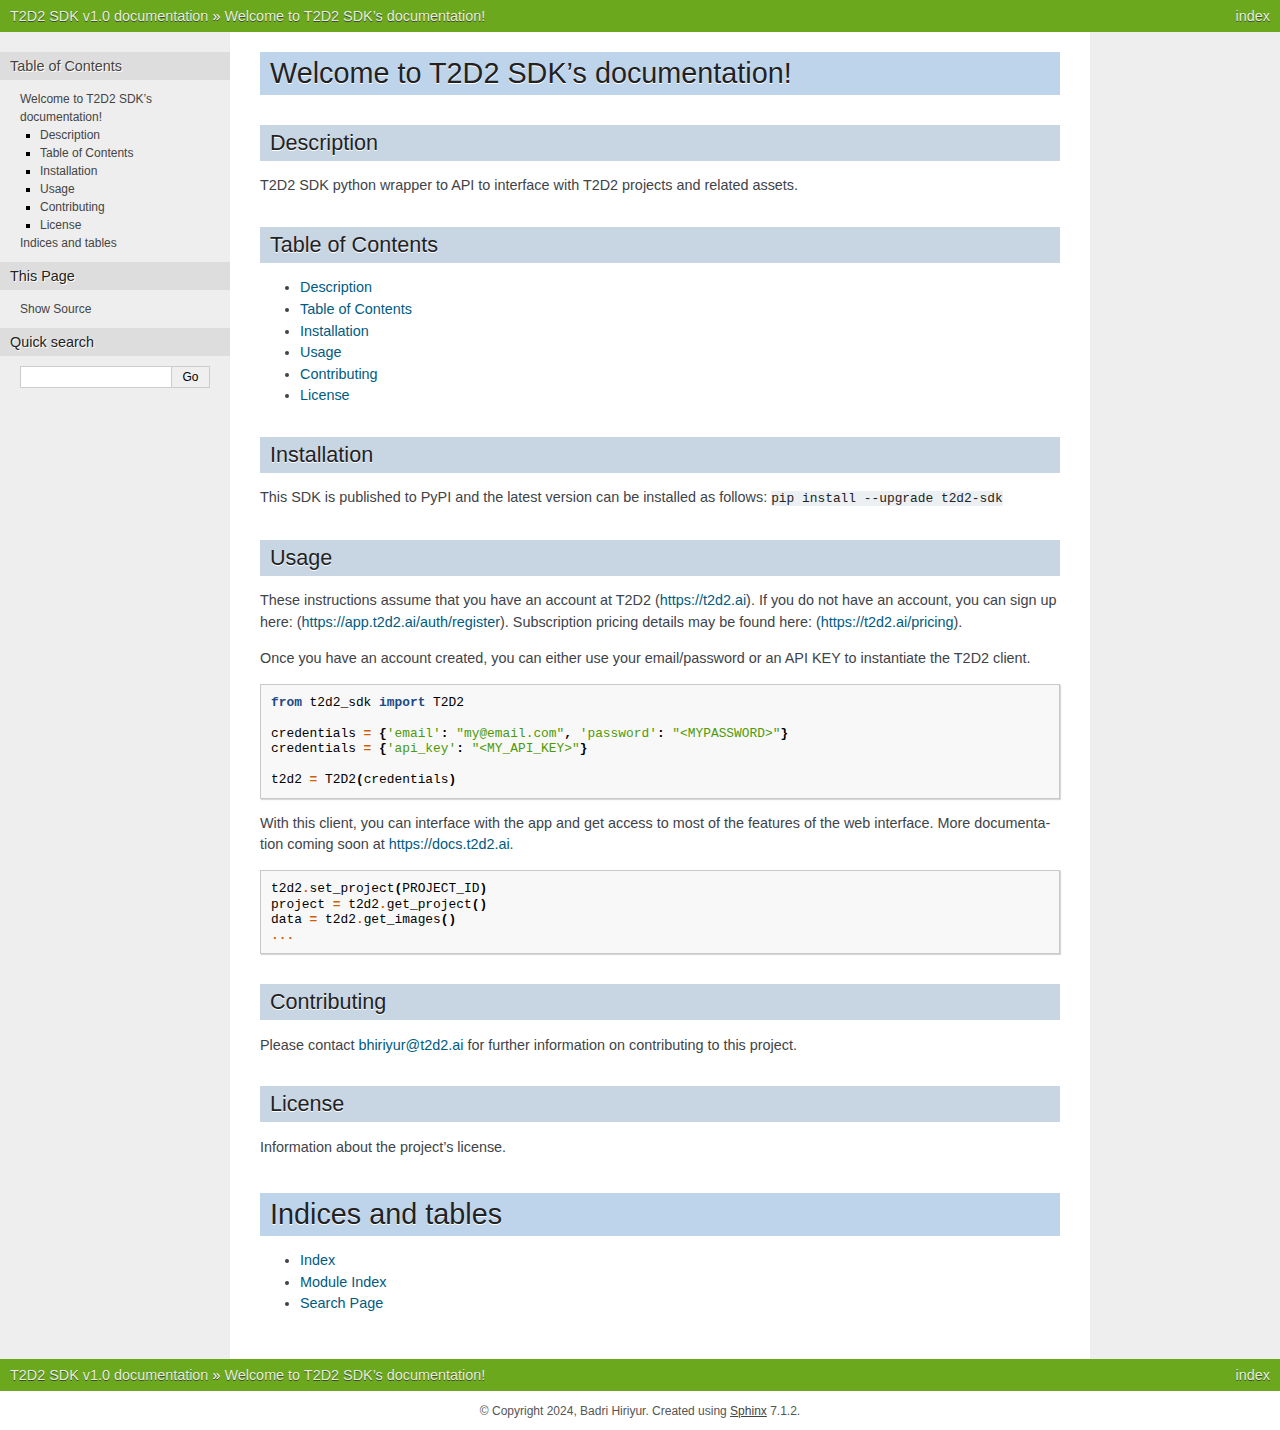
==== index.html @ cc62bfb2 "deploy: 4586a40efc1494505029557a1000f5faa4c69f7e" ====
<!DOCTYPE html>

<html lang="en">
  <head>
    <meta charset="utf-8" />
    <meta name="viewport" content="width=device-width, initial-scale=1.0" /><meta name="viewport" content="width=device-width, initial-scale=1" />

    <title>Welcome to T2D2 SDK’s documentation! &#8212; T2D2 SDK v1.0 documentation</title>
    <link rel="stylesheet" type="text/css" href="_static/pygments.css?v=a746c00c" />
    <link rel="stylesheet" type="text/css" href="_static/nature.css?v=8fc2db88" />
    <script data-url_root="./" id="documentation_options" src="_static/documentation_options.js?v=99a04888"></script>
    <script src="_static/doctools.js?v=888ff710"></script>
    <script src="_static/sphinx_highlight.js?v=4825356b"></script>
    <link rel="index" title="Index" href="genindex.html" />
    <link rel="search" title="Search" href="search.html" /> 
  </head><body>
    <div class="related" role="navigation" aria-label="related navigation">
      <h3>Navigation</h3>
      <ul>
        <li class="right" style="margin-right: 10px">
          <a href="genindex.html" title="General Index"
             accesskey="I">index</a></li>
        <li class="nav-item nav-item-0"><a href="#">T2D2 SDK v1.0 documentation</a> &#187;</li>
        <li class="nav-item nav-item-this"><a href="">Welcome to T2D2 SDK’s documentation!</a></li> 
      </ul>
    </div>  

    <div class="document">
      <div class="documentwrapper">
        <div class="bodywrapper">
          <div class="body" role="main">
            
  <section id="welcome-to-t2d2-sdk-s-documentation">
<h1>Welcome to T2D2 SDK’s documentation!<a class="headerlink" href="#welcome-to-t2d2-sdk-s-documentation" title="Permalink to this heading">¶</a></h1>
<section id="description">
<h2>Description<a class="headerlink" href="#description" title="Permalink to this heading">¶</a></h2>
<p>T2D2 SDK python wrapper to API to interface with T2D2 projects and related assets.</p>
</section>
<section id="table-of-contents">
<h2>Table of Contents<a class="headerlink" href="#table-of-contents" title="Permalink to this heading">¶</a></h2>
<ul class="simple">
<li><p><a class="reference internal" href="#description"><span class="xref myst">Description</span></a></p></li>
<li><p><a class="reference internal" href="#table-of-contents"><span class="xref myst">Table of Contents</span></a></p></li>
<li><p><a class="reference internal" href="#installation"><span class="xref myst">Installation</span></a></p></li>
<li><p><a class="reference internal" href="#usage"><span class="xref myst">Usage</span></a></p></li>
<li><p><a class="reference internal" href="#contributing"><span class="xref myst">Contributing</span></a></p></li>
<li><p><a class="reference internal" href="#license"><span class="xref myst">License</span></a></p></li>
</ul>
</section>
<section id="installation">
<h2>Installation<a class="headerlink" href="#installation" title="Permalink to this heading">¶</a></h2>
<p>This SDK is published to PyPI and the latest version can be installed as follows:
<code class="docutils literal notranslate"><span class="pre">pip</span> <span class="pre">install</span> <span class="pre">--upgrade</span> <span class="pre">t2d2-sdk</span></code></p>
</section>
<section id="usage">
<h2>Usage<a class="headerlink" href="#usage" title="Permalink to this heading">¶</a></h2>
<p>These instructions assume that you have an account at T2D2 (<a class="reference external" href="https://t2d2.ai">https://t2d2.ai</a>). If you do not have an account, you can sign up here: (<a class="reference external" href="https://app.t2d2.ai/auth/register">https://app.t2d2.ai/auth/register</a>). Subscription pricing details may be found here: (<a class="reference external" href="https://t2d2.ai/pricing">https://t2d2.ai/pricing</a>).</p>
<p>Once you have an account created, you can either use your email/password or an API KEY to instantiate the T2D2 client.</p>
<div class="highlight-python notranslate"><div class="highlight"><pre><span></span><span class="kn">from</span> <span class="nn">t2d2_sdk</span> <span class="kn">import</span> <span class="n">T2D2</span>

<span class="n">credentials</span> <span class="o">=</span> <span class="p">{</span><span class="s1">&#39;email&#39;</span><span class="p">:</span> <span class="s2">&quot;my@email.com&quot;</span><span class="p">,</span> <span class="s1">&#39;password&#39;</span><span class="p">:</span> <span class="s2">&quot;&lt;MYPASSWORD&gt;&quot;</span><span class="p">}</span>
<span class="n">credentials</span> <span class="o">=</span> <span class="p">{</span><span class="s1">&#39;api_key&#39;</span><span class="p">:</span> <span class="s2">&quot;&lt;MY_API_KEY&gt;&quot;</span><span class="p">}</span>

<span class="n">t2d2</span> <span class="o">=</span> <span class="n">T2D2</span><span class="p">(</span><span class="n">credentials</span><span class="p">)</span>
</pre></div>
</div>
<p>With this client, you can interface with the app and get access to most of the features of the web interface. More documentation coming soon at <a class="reference external" href="https://docs.t2d2.ai">https://docs.t2d2.ai</a>.</p>
<div class="highlight-python notranslate"><div class="highlight"><pre><span></span><span class="n">t2d2</span><span class="o">.</span><span class="n">set_project</span><span class="p">(</span><span class="n">PROJECT_ID</span><span class="p">)</span>
<span class="n">project</span> <span class="o">=</span> <span class="n">t2d2</span><span class="o">.</span><span class="n">get_project</span><span class="p">()</span>
<span class="n">data</span> <span class="o">=</span> <span class="n">t2d2</span><span class="o">.</span><span class="n">get_images</span><span class="p">()</span>
<span class="o">...</span>
</pre></div>
</div>
</section>
<section id="contributing">
<h2>Contributing<a class="headerlink" href="#contributing" title="Permalink to this heading">¶</a></h2>
<p>Please contact <a class="reference external" href="mailto:bhiriyur&#37;&#52;&#48;t2d2&#46;ai">bhiriyur<span>&#64;</span>t2d2<span>&#46;</span>ai</a> for further information on contributing to this project.</p>
</section>
<section id="license">
<h2>License<a class="headerlink" href="#license" title="Permalink to this heading">¶</a></h2>
<p>Information about the project’s license.</p>
</section>
<div class="toctree-wrapper compound">
</div>
</section>
<section id="indices-and-tables">
<h1>Indices and tables<a class="headerlink" href="#indices-and-tables" title="Permalink to this heading">¶</a></h1>
<ul class="simple">
<li><p><a class="reference internal" href="genindex.html"><span class="std std-ref">Index</span></a></p></li>
<li><p><a class="reference internal" href="py-modindex.html"><span class="std std-ref">Module Index</span></a></p></li>
<li><p><a class="reference internal" href="search.html"><span class="std std-ref">Search Page</span></a></p></li>
</ul>
</section>


            <div class="clearer"></div>
          </div>
        </div>
      </div>
      <div class="sphinxsidebar" role="navigation" aria-label="main navigation">
        <div class="sphinxsidebarwrapper">
  <div>
    <h3><a href="#">Table of Contents</a></h3>
    <ul>
<li><a class="reference internal" href="#">Welcome to T2D2 SDK’s documentation!</a><ul>
<li><a class="reference internal" href="#description">Description</a></li>
<li><a class="reference internal" href="#table-of-contents">Table of Contents</a></li>
<li><a class="reference internal" href="#installation">Installation</a></li>
<li><a class="reference internal" href="#usage">Usage</a></li>
<li><a class="reference internal" href="#contributing">Contributing</a></li>
<li><a class="reference internal" href="#license">License</a></li>
</ul>
</li>
<li><a class="reference internal" href="#indices-and-tables">Indices and tables</a></li>
</ul>

  </div>
  <div role="note" aria-label="source link">
    <h3>This Page</h3>
    <ul class="this-page-menu">
      <li><a href="_sources/index.rst.txt"
            rel="nofollow">Show Source</a></li>
    </ul>
   </div>
<div id="searchbox" style="display: none" role="search">
  <h3 id="searchlabel">Quick search</h3>
    <div class="searchformwrapper">
    <form class="search" action="search.html" method="get">
      <input type="text" name="q" aria-labelledby="searchlabel" autocomplete="off" autocorrect="off" autocapitalize="off" spellcheck="false"/>
      <input type="submit" value="Go" />
    </form>
    </div>
</div>
<script>document.getElementById('searchbox').style.display = "block"</script>
        </div>
      </div>
      <div class="clearer"></div>
    </div>
    <div class="related" role="navigation" aria-label="related navigation">
      <h3>Navigation</h3>
      <ul>
        <li class="right" style="margin-right: 10px">
          <a href="genindex.html" title="General Index"
             >index</a></li>
        <li class="nav-item nav-item-0"><a href="#">T2D2 SDK v1.0 documentation</a> &#187;</li>
        <li class="nav-item nav-item-this"><a href="">Welcome to T2D2 SDK’s documentation!</a></li> 
      </ul>
    </div>
    <div class="footer" role="contentinfo">
    &#169; Copyright 2024, Badri Hiriyur.
      Created using <a href="https://www.sphinx-doc.org/">Sphinx</a> 7.1.2.
    </div>
  </body>
</html>
---- _static/pygments.css ----
pre { line-height: 125%; }
td.linenos .normal { color: inherit; background-color: transparent; padding-left: 5px; padding-right: 5px; }
span.linenos { color: inherit; background-color: transparent; padding-left: 5px; padding-right: 5px; }
td.linenos .special { color: #000000; background-color: #ffffc0; padding-left: 5px; padding-right: 5px; }
span.linenos.special { color: #000000; background-color: #ffffc0; padding-left: 5px; padding-right: 5px; }
.highlight .hll { background-color: #ffffcc }
.highlight { background: #f8f8f8; }
.highlight .c { color: #8f5902; font-style: italic } /* Comment */
.highlight .err { color: #a40000; border: 1px solid #ef2929 } /* Error */
.highlight .g { color: #000000 } /* Generic */
.highlight .k { color: #204a87; font-weight: bold } /* Keyword */
.highlight .l { color: #000000 } /* Literal */
.highlight .n { color: #000000 } /* Name */
.highlight .o { color: #ce5c00; font-weight: bold } /* Operator */
.highlight .x { color: #000000 } /* Other */
.highlight .p { color: #000000; font-weight: bold } /* Punctuation */
.highlight .ch { color: #8f5902; font-style: italic } /* Comment.Hashbang */
.highlight .cm { color: #8f5902; font-style: italic } /* Comment.Multiline */
.highlight .cp { color: #8f5902; font-style: italic } /* Comment.Preproc */
.highlight .cpf { color: #8f5902; font-style: italic } /* Comment.PreprocFile */
.highlight .c1 { color: #8f5902; font-style: italic } /* Comment.Single */
.highlight .cs { color: #8f5902; font-style: italic } /* Comment.Special */
.highlight .gd { color: #a40000 } /* Generic.Deleted */
.highlight .ge { color: #000000; font-style: italic } /* Generic.Emph */
.highlight .ges { color: #000000; font-weight: bold; font-style: italic } /* Generic.EmphStrong */
.highlight .gr { color: #ef2929 } /* Generic.Error */
.highlight .gh { color: #000080; font-weight: bold } /* Generic.Heading */
.highlight .gi { color: #00A000 } /* Generic.Inserted */
.highlight .go { color: #000000; font-style: italic } /* Generic.Output */
.highlight .gp { color: #8f5902 } /* Generic.Prompt */
.highlight .gs { color: #000000; font-weight: bold } /* Generic.Strong */
.highlight .gu { color: #800080; font-weight: bold } /* Generic.Subheading */
.highlight .gt { color: #a40000; font-weight: bold } /* Generic.Traceback */
.highlight .kc { color: #204a87; font-weight: bold } /* Keyword.Constant */
.highlight .kd { color: #204a87; font-weight: bold } /* Keyword.Declaration */
.highlight .kn { color: #204a87; font-weight: bold } /* Keyword.Namespace */
.highlight .kp { color: #204a87; font-weight: bold } /* Keyword.Pseudo */
.highlight .kr { color: #204a87; font-weight: bold } /* Keyword.Reserved */
.highlight .kt { color: #204a87; font-weight: bold } /* Keyword.Type */
.highlight .ld { color: #000000 } /* Literal.Date */
.highlight .m { color: #0000cf; font-weight: bold } /* Literal.Number */
.highlight .s { color: #4e9a06 } /* Literal.String */
.highlight .na { color: #c4a000 } /* Name.Attribute */
.highlight .nb { color: #204a87 } /* Name.Builtin */
.highlight .nc { color: #000000 } /* Name.Class */
.highlight .no { color: #000000 } /* Name.Constant */
.highlight .nd { color: #5c35cc; font-weight: bold } /* Name.Decorator */
.highlight .ni { color: #ce5c00 } /* Name.Entity */
.highlight .ne { color: #cc0000; font-weight: bold } /* Name.Exception */
.highlight .nf { color: #000000 } /* Name.Function */
.highlight .nl { color: #f57900 } /* Name.Label */
.highlight .nn { color: #000000 } /* Name.Namespace */
.highlight .nx { color: #000000 } /* Name.Other */
.highlight .py { color: #000000 } /* Name.Property */
.highlight .nt { color: #204a87; font-weight: bold } /* Name.Tag */
.highlight .nv { color: #000000 } /* Name.Variable */
.highlight .ow { color: #204a87; font-weight: bold } /* Operator.Word */
.highlight .pm { color: #000000; font-weight: bold } /* Punctuation.Marker */
.highlight .w { color: #f8f8f8 } /* Text.Whitespace */
.highlight .mb { color: #0000cf; font-weight: bold } /* Literal.Number.Bin */
.highlight .mf { color: #0000cf; font-weight: bold } /* Literal.Number.Float */
.highlight .mh { color: #0000cf; font-weight: bold } /* Literal.Number.Hex */
.highlight .mi { color: #0000cf; font-weight: bold } /* Literal.Number.Integer */
.highlight .mo { color: #0000cf; font-weight: bold } /* Literal.Number.Oct */
.highlight .sa { color: #4e9a06 } /* Literal.String.Affix */
.highlight .sb { color: #4e9a06 } /* Literal.String.Backtick */
.highlight .sc { color: #4e9a06 } /* Literal.String.Char */
.highlight .dl { color: #4e9a06 } /* Literal.String.Delimiter */
.highlight .sd { color: #8f5902; font-style: italic } /* Literal.String.Doc */
.highlight .s2 { color: #4e9a06 } /* Literal.String.Double */
.highlight .se { color: #4e9a06 } /* Literal.String.Escape */
.highlight .sh { color: #4e9a06 } /* Literal.String.Heredoc */
.highlight .si { color: #4e9a06 } /* Literal.String.Interpol */
.highlight .sx { color: #4e9a06 } /* Literal.String.Other */
.highlight .sr { color: #4e9a06 } /* Literal.String.Regex */
.highlight .s1 { color: #4e9a06 } /* Literal.String.Single */
.highlight .ss { color: #4e9a06 } /* Literal.String.Symbol */
.highlight .bp { color: #3465a4 } /* Name.Builtin.Pseudo */
.highlight .fm { color: #000000 } /* Name.Function.Magic */
.highlight .vc { color: #000000 } /* Name.Variable.Class */
.highlight .vg { color: #000000 } /* Name.Variable.Global */
.highlight .vi { color: #000000 } /* Name.Variable.Instance */
.highlight .vm { color: #000000 } /* Name.Variable.Magic */
.highlight .il { color: #0000cf; font-weight: bold } /* Literal.Number.Integer.Long */
---- _static/nature.css ----
/*
 * nature.css_t
 * ~~~~~~~~~~~~
 *
 * Sphinx stylesheet -- nature theme.
 *
 * :copyright: Copyright 2007-2023 by the Sphinx team, see AUTHORS.
 * :license: BSD, see LICENSE for details.
 *
 */

@import url("basic.css");

/* -- page layout ----------------------------------------------------------- */

body {
    font-family: Arial, sans-serif;
    font-size: 100%;
    background-color: #fff;
    color: #555;
    margin: 0;
    padding: 0;
}

div.documentwrapper {
    float: left;
    width: 100%;
}

div.bodywrapper {
    margin: 0 0 0 230px;
}

hr {
    border: 1px solid #B1B4B6;
}

div.document {
    background-color: #eee;
}

div.body {
    background-color: #ffffff;
    color: #3E4349;
    padding: 0 30px 30px 30px;
    font-size: 0.9em;
}

div.footer {
    color: #555;
    width: 100%;
    padding: 13px 0;
    text-align: center;
    font-size: 75%;
}

div.footer a {
    color: #444;
    text-decoration: underline;
}

div.related {
    background-color: #6BA81E;
    line-height: 32px;
    color: #fff;
    text-shadow: 0px 1px 0 #444;
    font-size: 0.9em;
}

div.related a {
    color: #E2F3CC;
}

div.sphinxsidebar {
    font-size: 0.75em;
    line-height: 1.5em;
}

div.sphinxsidebarwrapper{
    padding: 20px 0;
}

div.sphinxsidebar h3,
div.sphinxsidebar h4 {
    font-family: Arial, sans-serif;
    color: #222;
    font-size: 1.2em;
    font-weight: normal;
    margin: 0;
    padding: 5px 10px;
    background-color: #ddd;
    text-shadow: 1px 1px 0 white
}

div.sphinxsidebar h4{
    font-size: 1.1em;
}

div.sphinxsidebar h3 a {
    color: #444;
}


div.sphinxsidebar p {
    color: #888;
    padding: 5px 20px;
}

div.sphinxsidebar p.topless {
}

div.sphinxsidebar ul {
    margin: 10px 20px;
    padding: 0;
    color: #000;
}

div.sphinxsidebar a {
    color: #444;
}

div.sphinxsidebar input {
    border: 1px solid #ccc;
    font-family: sans-serif;
    font-size: 1em;
}

div.sphinxsidebar .searchformwrapper {
    margin-left: 20px;
    margin-right: 20px;
}

/* -- body styles ----------------------------------------------------------- */

a {
    color: #005B81;
    text-decoration: none;
}

a:hover {
    color: #E32E00;
    text-decoration: underline;
}

div.body h1,
div.body h2,
div.body h3,
div.body h4,
div.body h5,
div.body h6 {
    font-family: Arial, sans-serif;
    background-color: #BED4EB;
    font-weight: normal;
    color: #212224;
    margin: 30px 0px 10px 0px;
    padding: 5px 0 5px 10px;
    text-shadow: 0px 1px 0 white
}

div.body h1 { border-top: 20px solid white; margin-top: 0; font-size: 200%; }
div.body h2 { font-size: 150%; background-color: #C8D5E3; }
div.body h3 { font-size: 120%; background-color: #D8DEE3; }
div.body h4 { font-size: 110%; background-color: #D8DEE3; }
div.body h5 { font-size: 100%; background-color: #D8DEE3; }
div.body h6 { font-size: 100%; background-color: #D8DEE3; }

a.headerlink {
    color: #c60f0f;
    font-size: 0.8em;
    padding: 0 4px 0 4px;
    text-decoration: none;
}

a.headerlink:hover {
    background-color: #c60f0f;
    color: white;
}

div.body p, div.body dd, div.body li {
    line-height: 1.5em;
}

div.admonition p.admonition-title + p {
    display: inline;
}

div.note {
    background-color: #eee;
    border: 1px solid #ccc;
}

div.seealso {
    background-color: #ffc;
    border: 1px solid #ff6;
}

nav.contents,
aside.topic,
div.topic {
    background-color: #eee;
}

div.warning {
    background-color: #ffe4e4;
    border: 1px solid #f66;
}

p.admonition-title {
    display: inline;
}

p.admonition-title:after {
    content: ":";
}

pre {
    padding: 10px;
    line-height: 1.2em;
    border: 1px solid #C6C9CB;
    font-size: 1.1em;
    margin: 1.5em 0 1.5em 0;
    -webkit-box-shadow: 1px 1px 1px #d8d8d8;
    -moz-box-shadow: 1px 1px 1px #d8d8d8;
}

code {
    background-color: #ecf0f3;
    color: #222;
    /* padding: 1px 2px; */
    font-size: 1.1em;
    font-family: monospace;
}

.viewcode-back {
    font-family: Arial, sans-serif;
}

div.viewcode-block:target {
    background-color: #f4debf;
    border-top: 1px solid #ac9;
    border-bottom: 1px solid #ac9;
}

div.code-block-caption {
    background-color: #ddd;
    color: #222;
    border: 1px solid #C6C9CB;
}
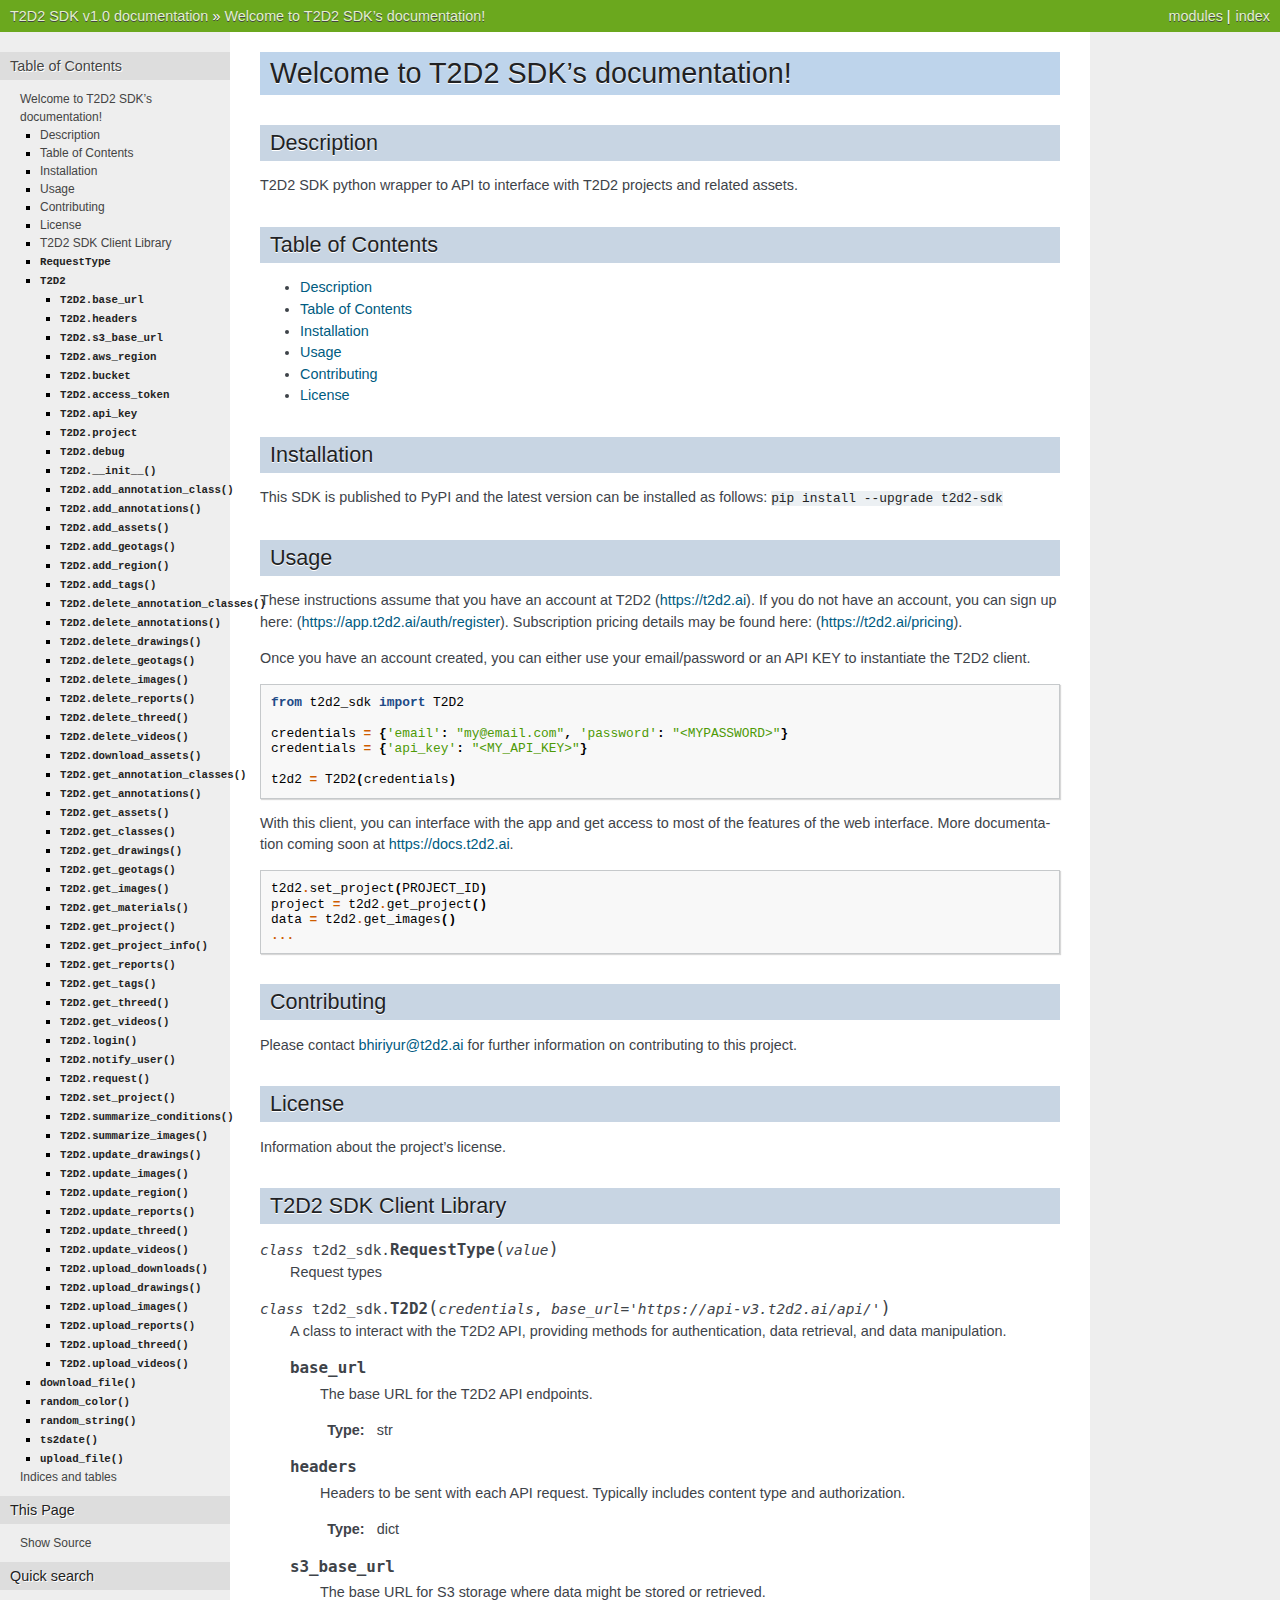
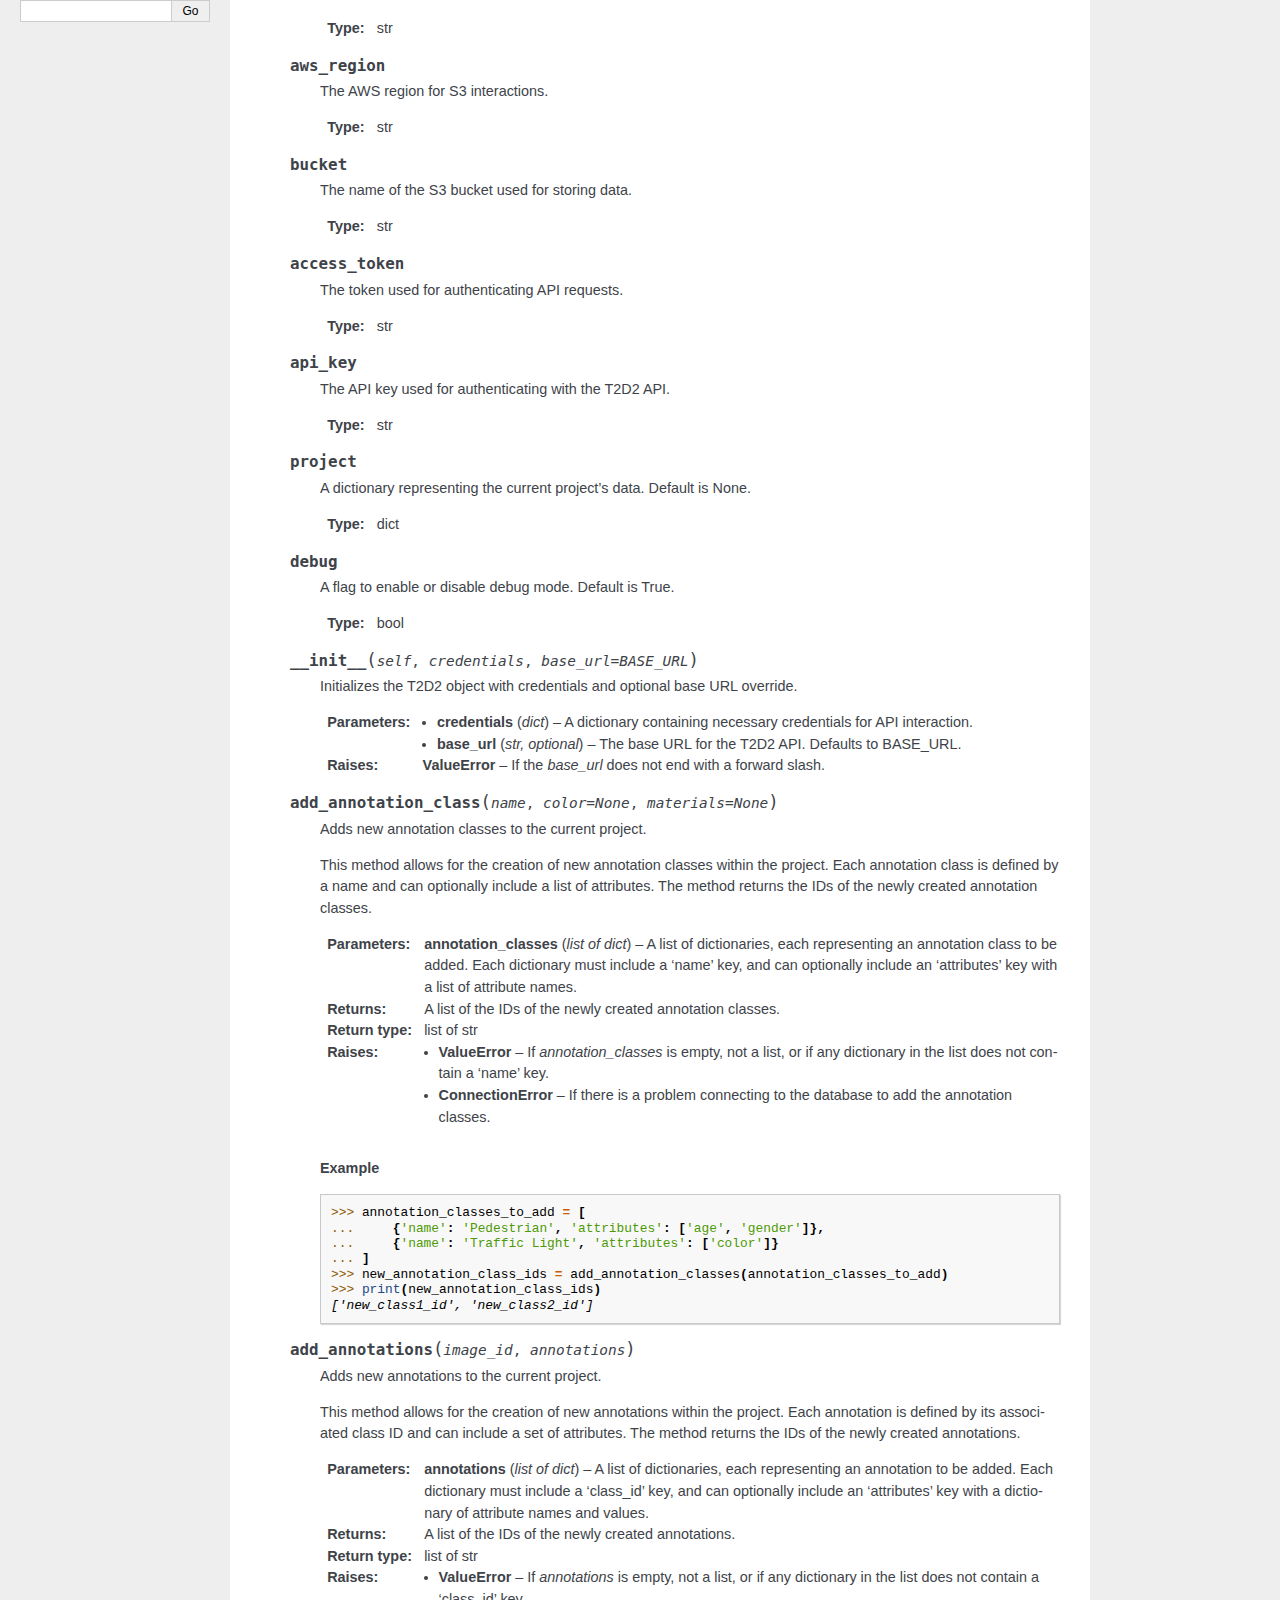
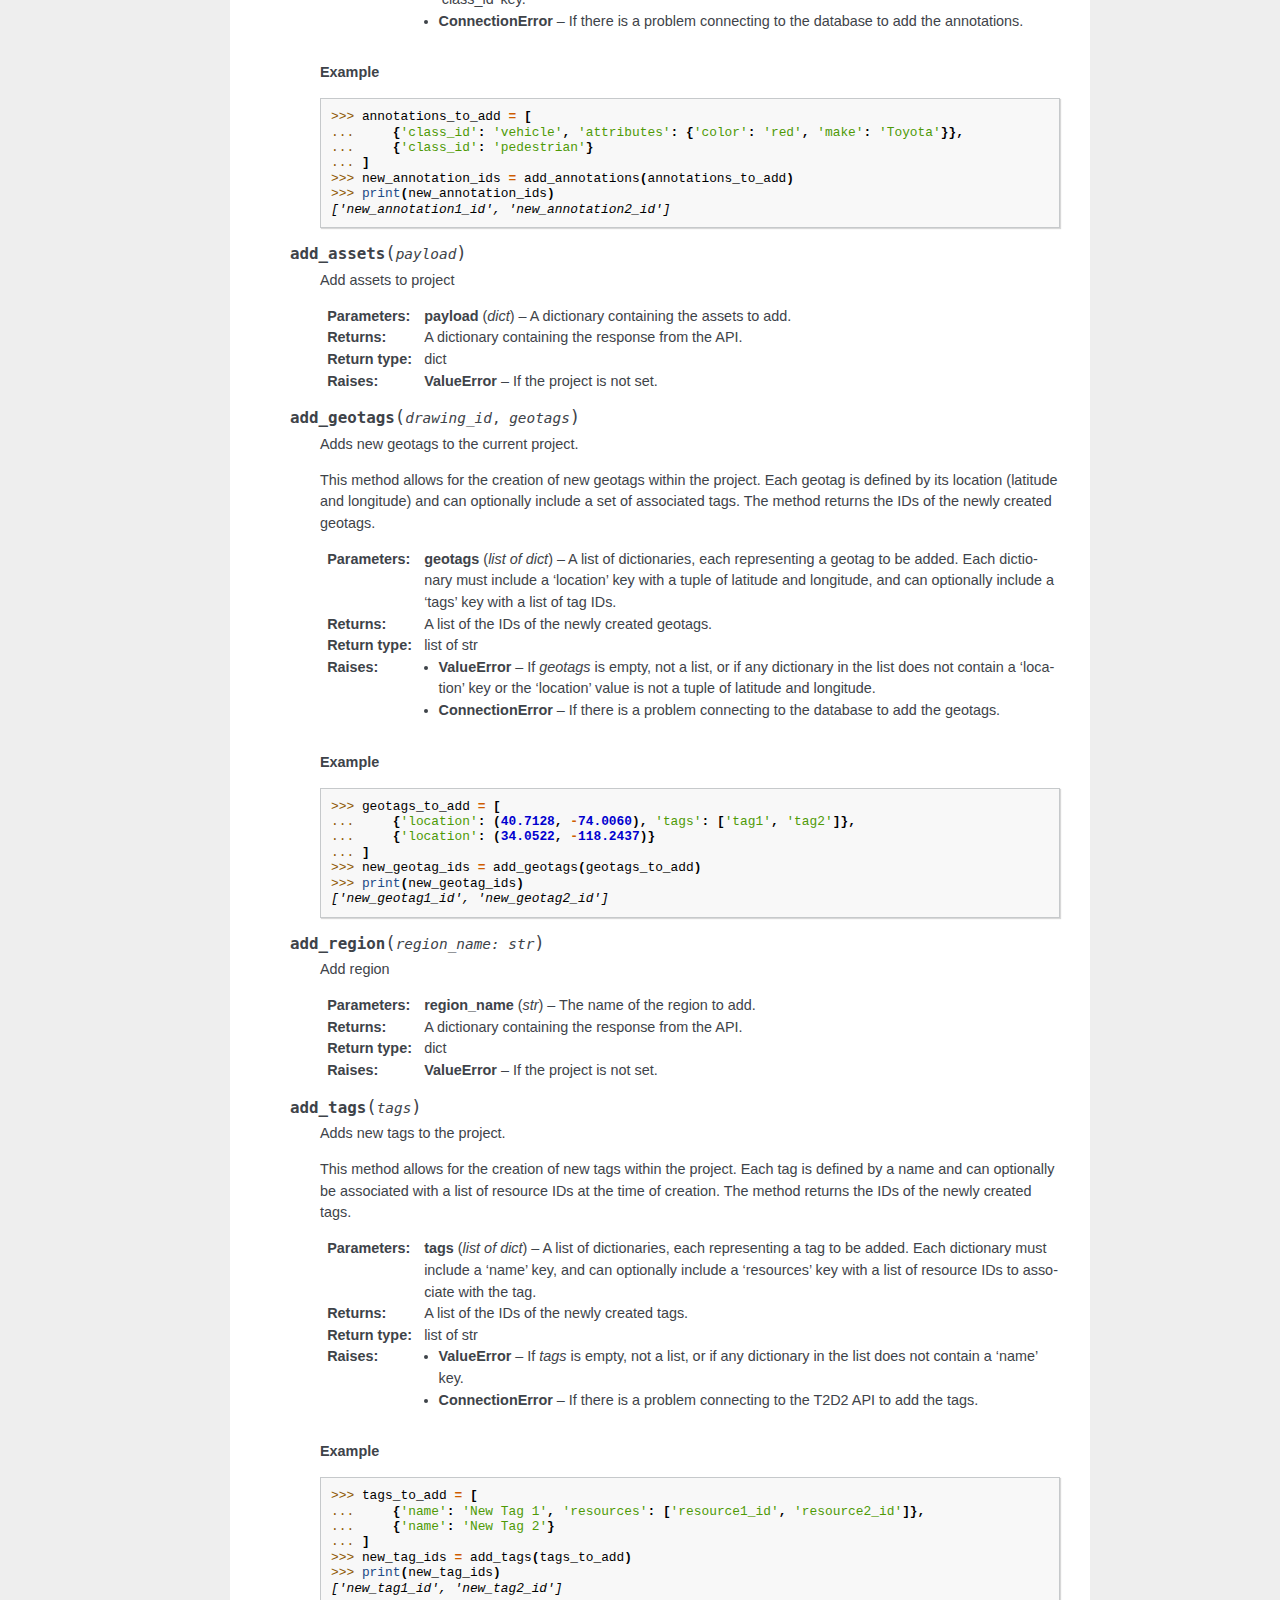
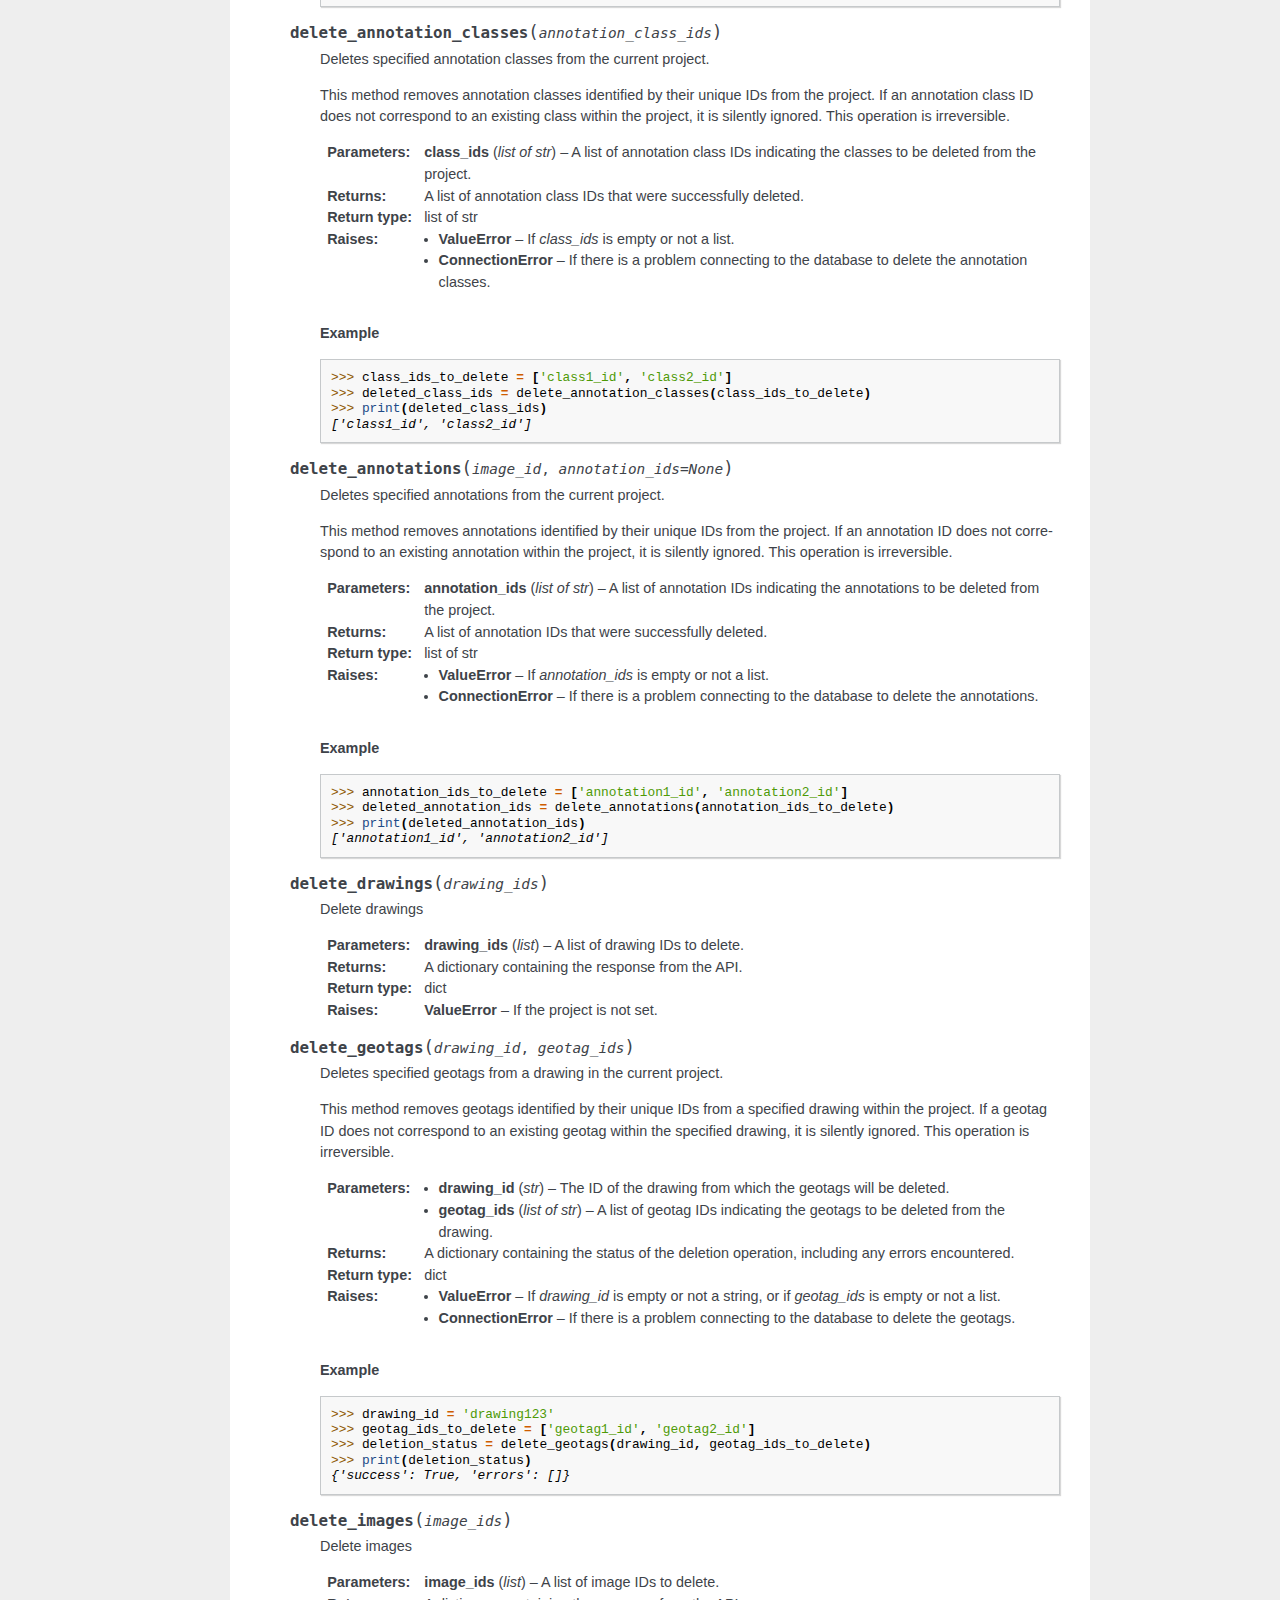
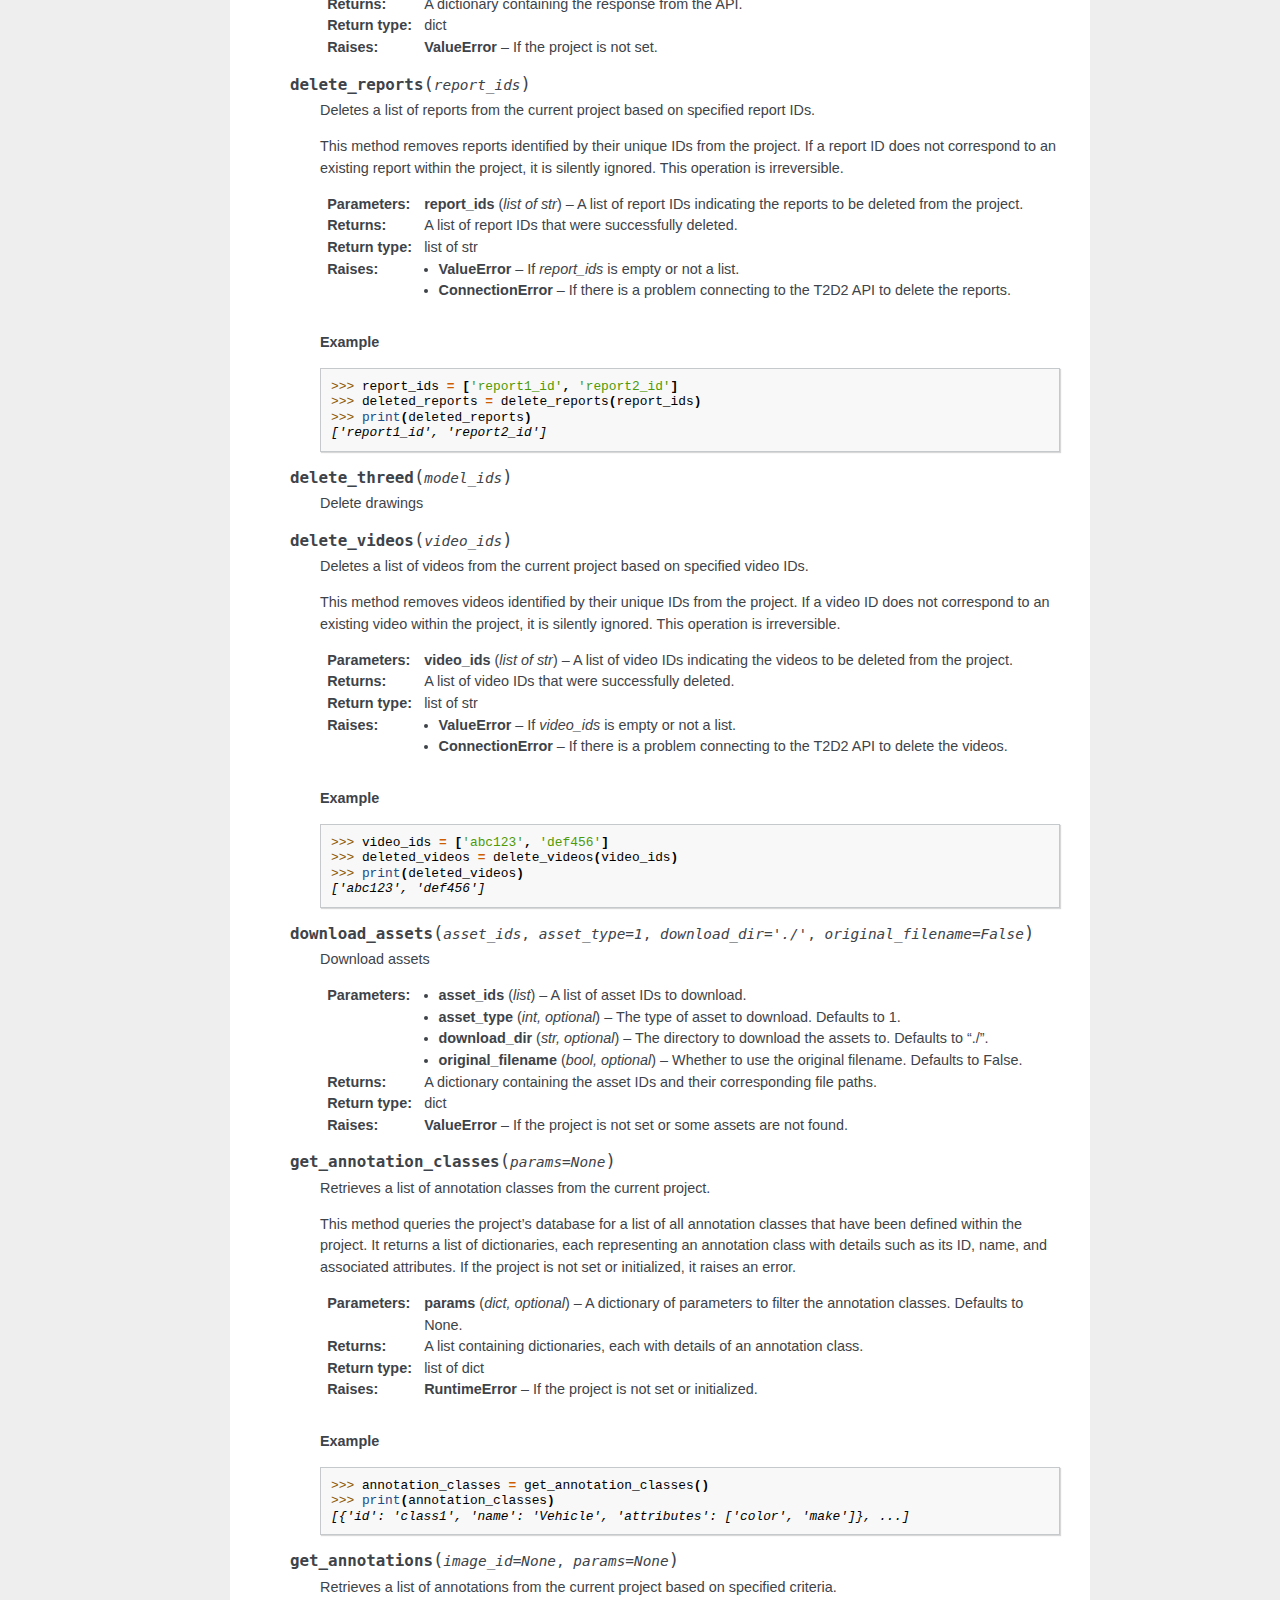
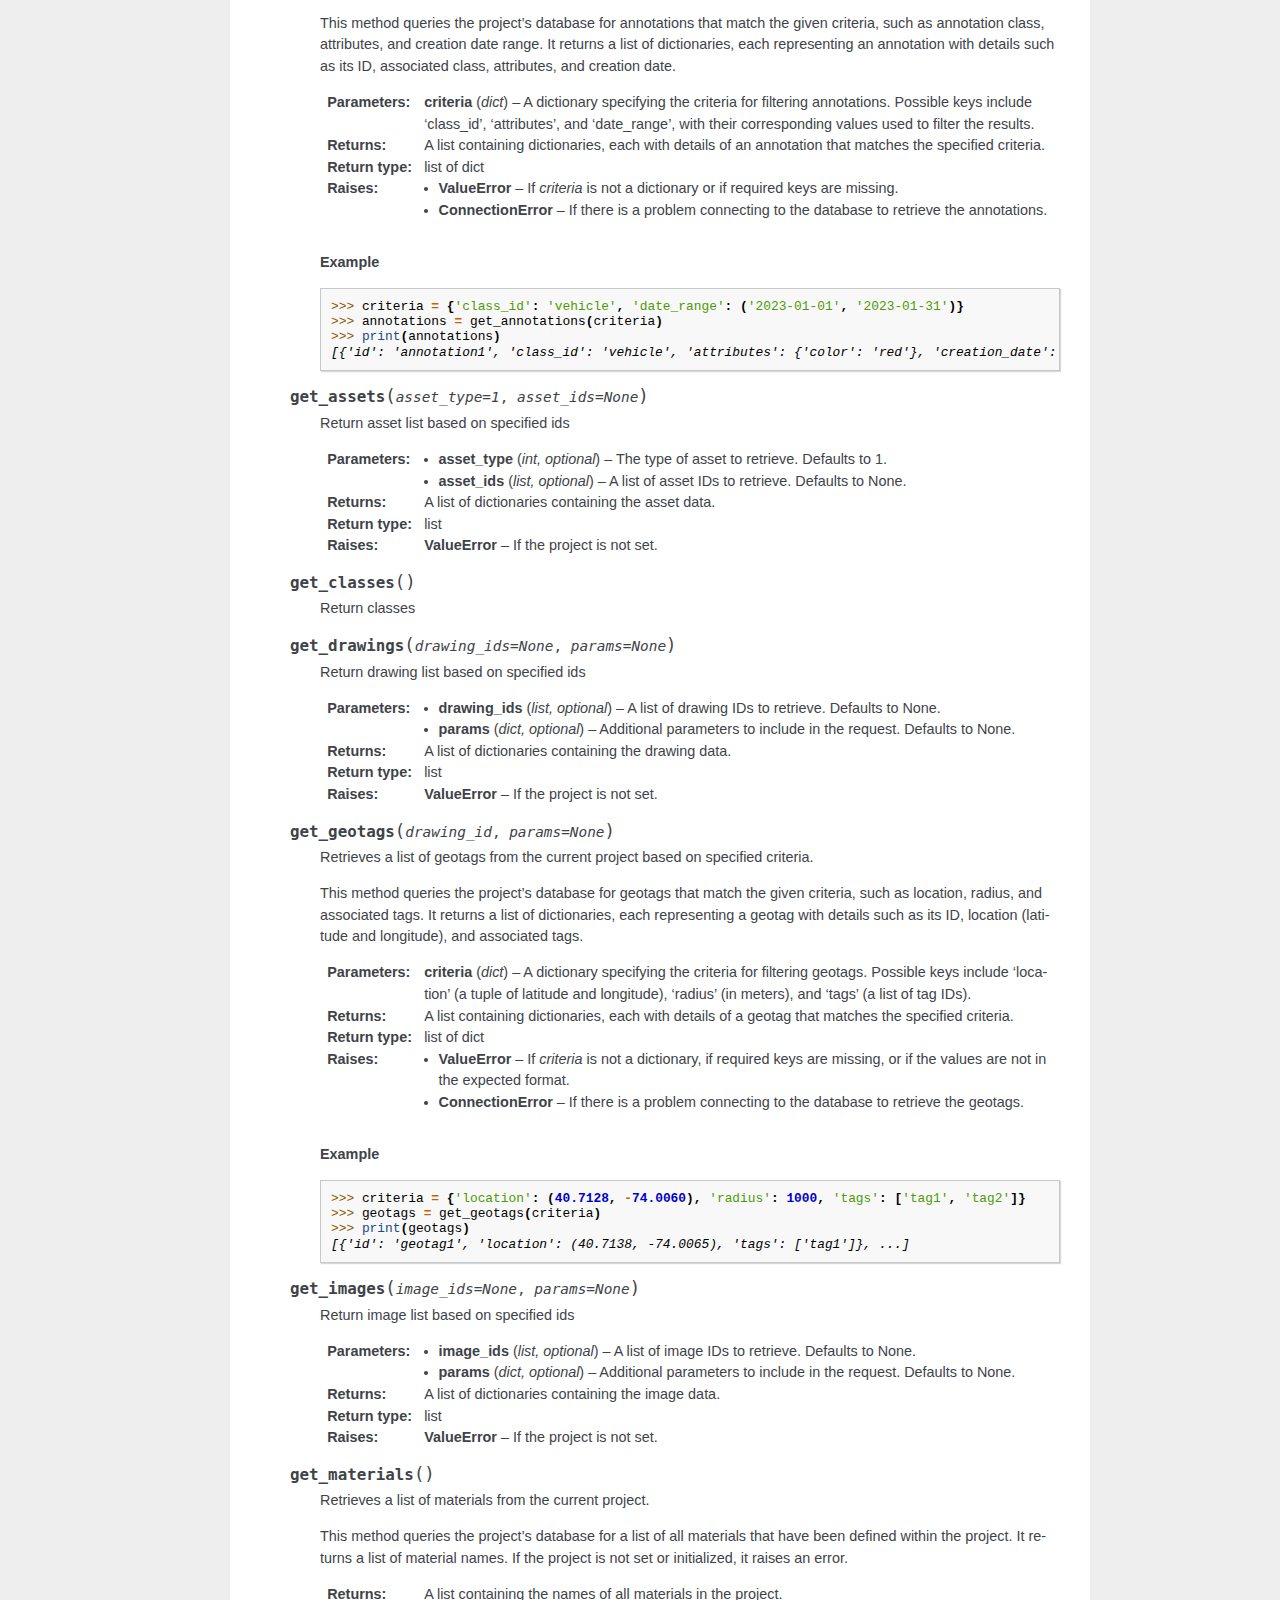
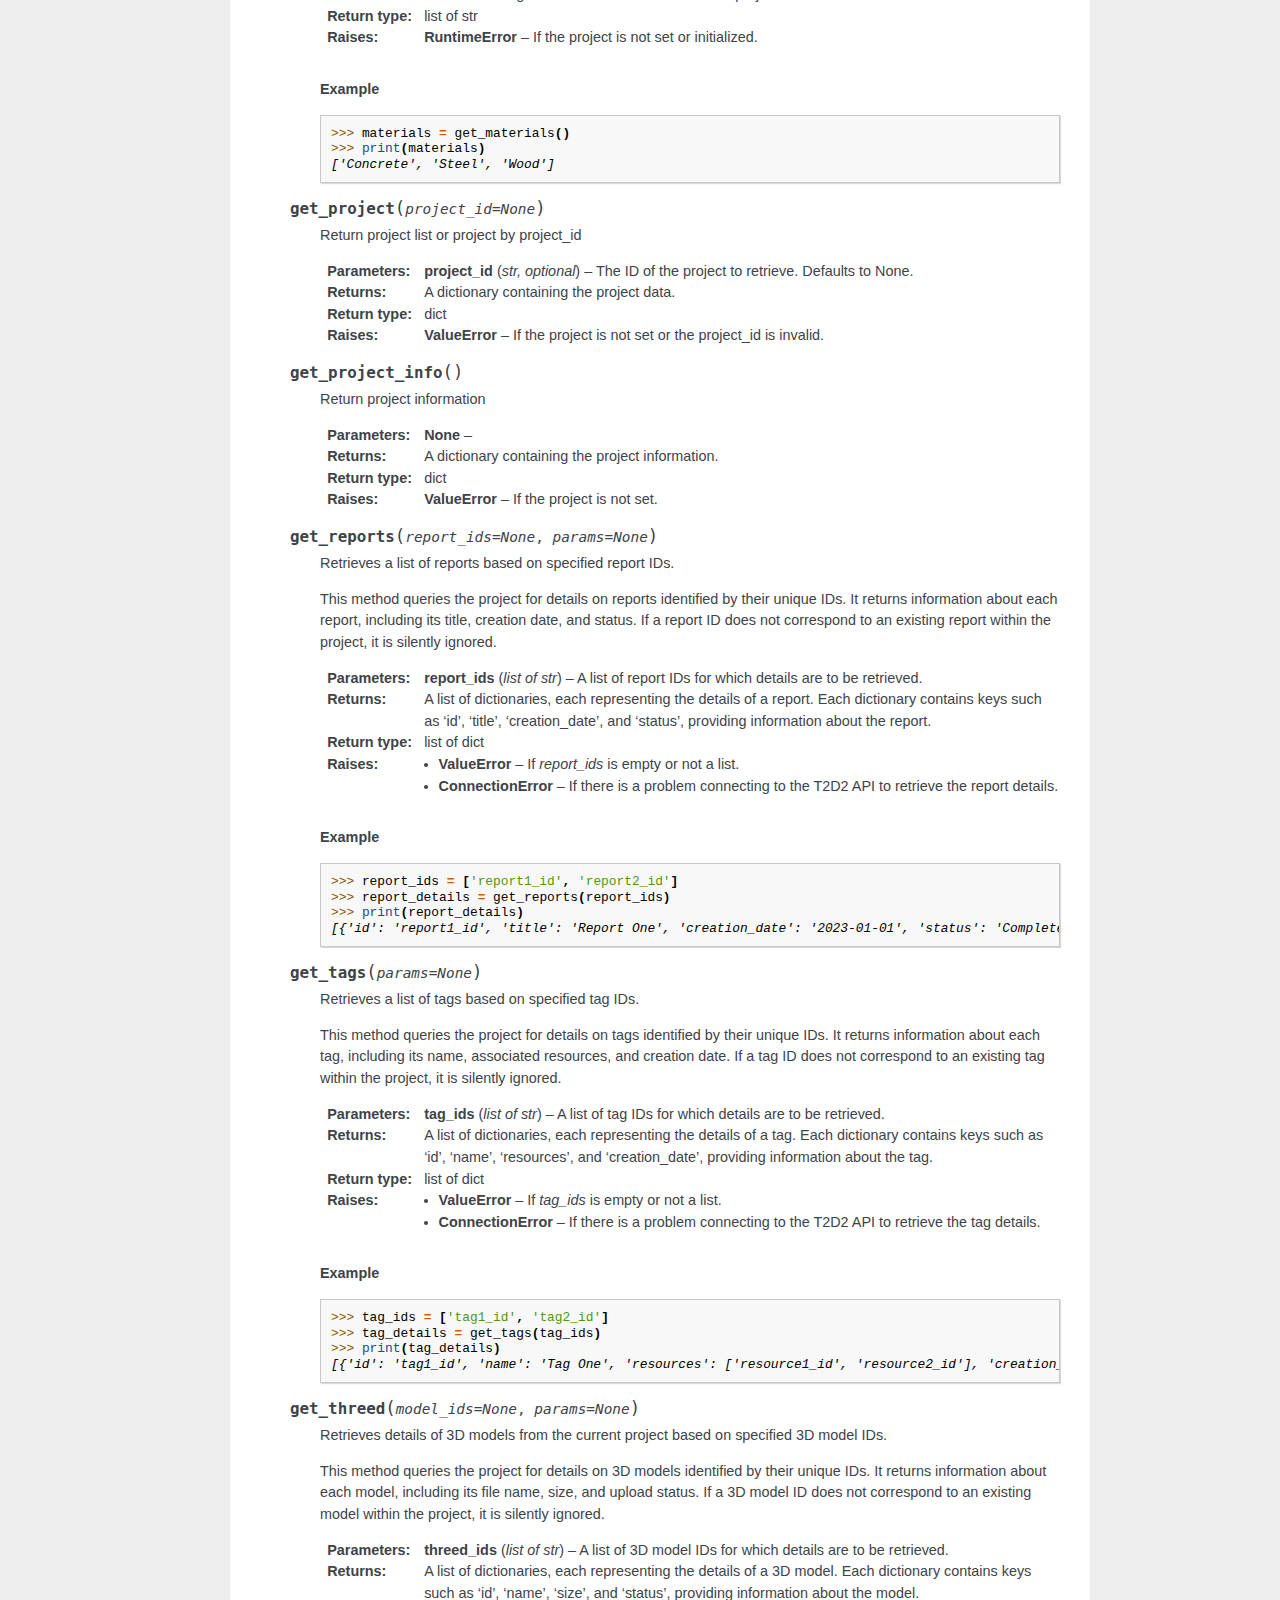
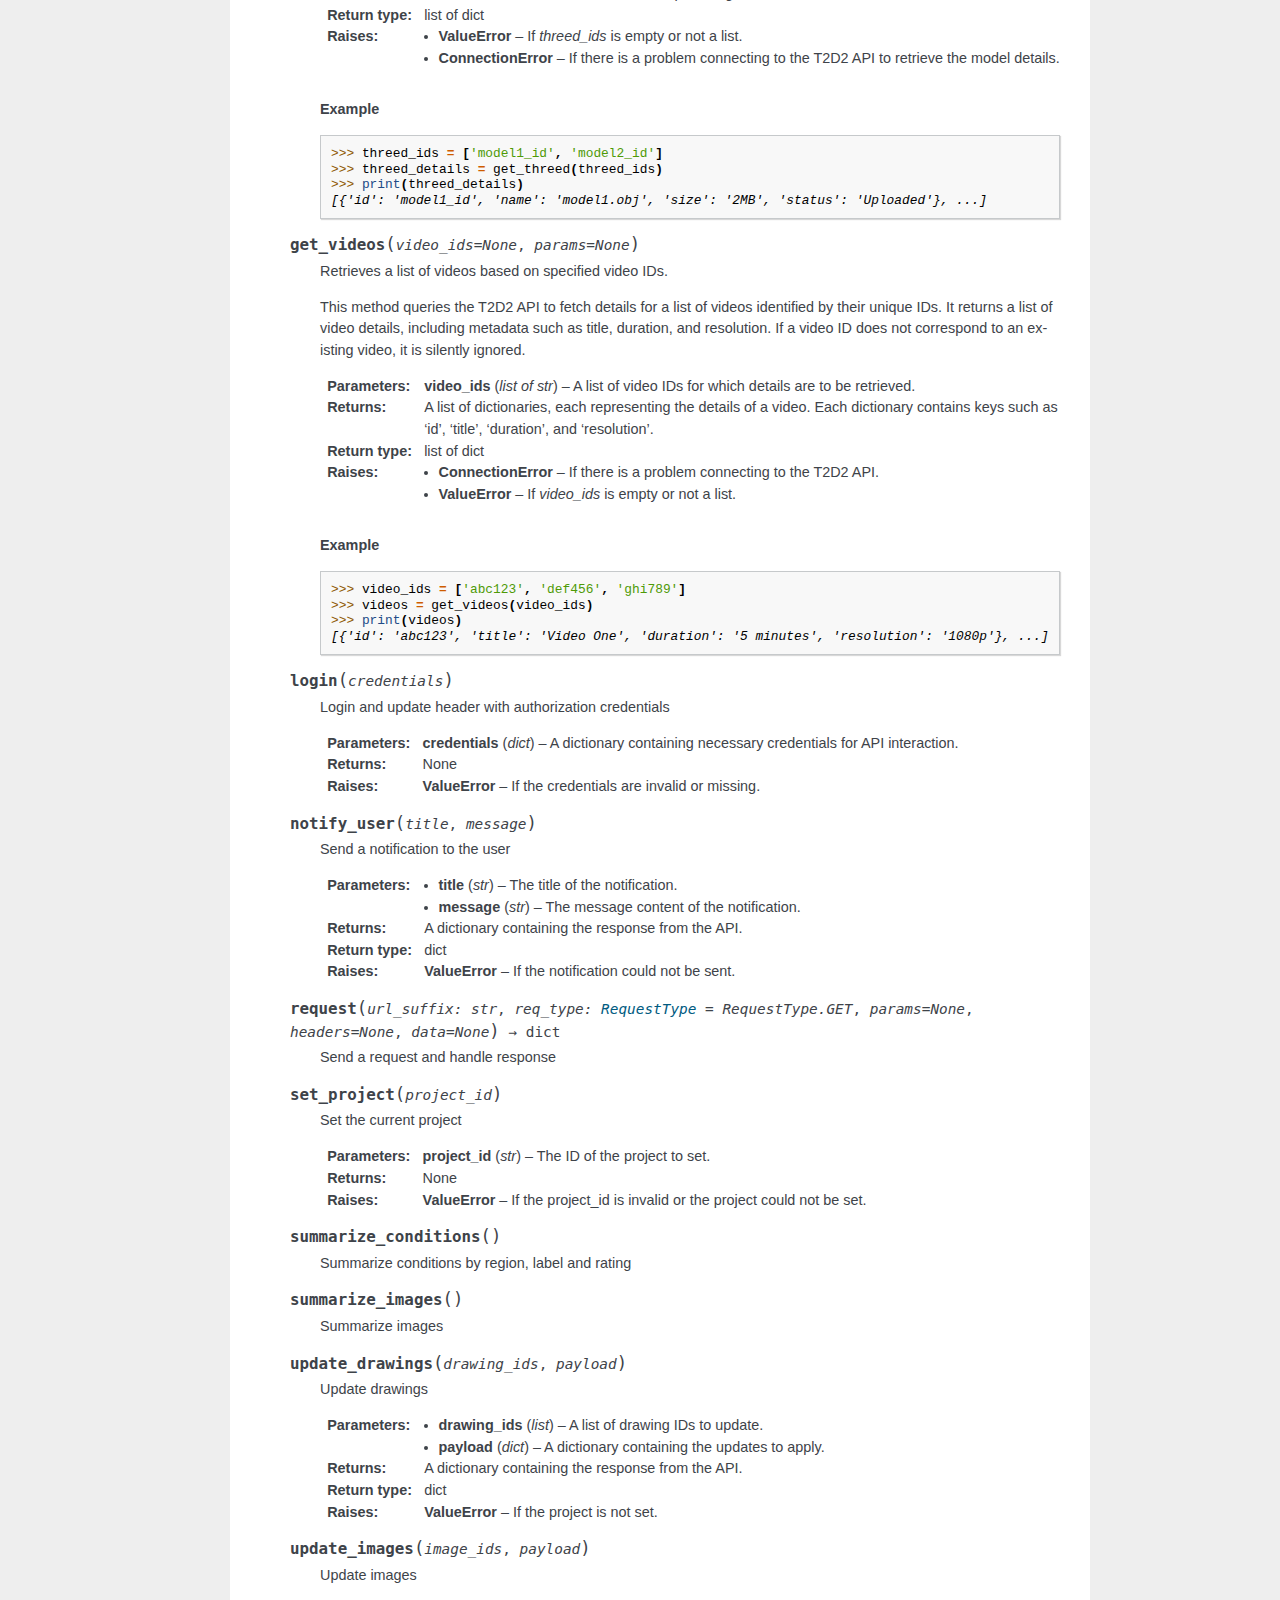
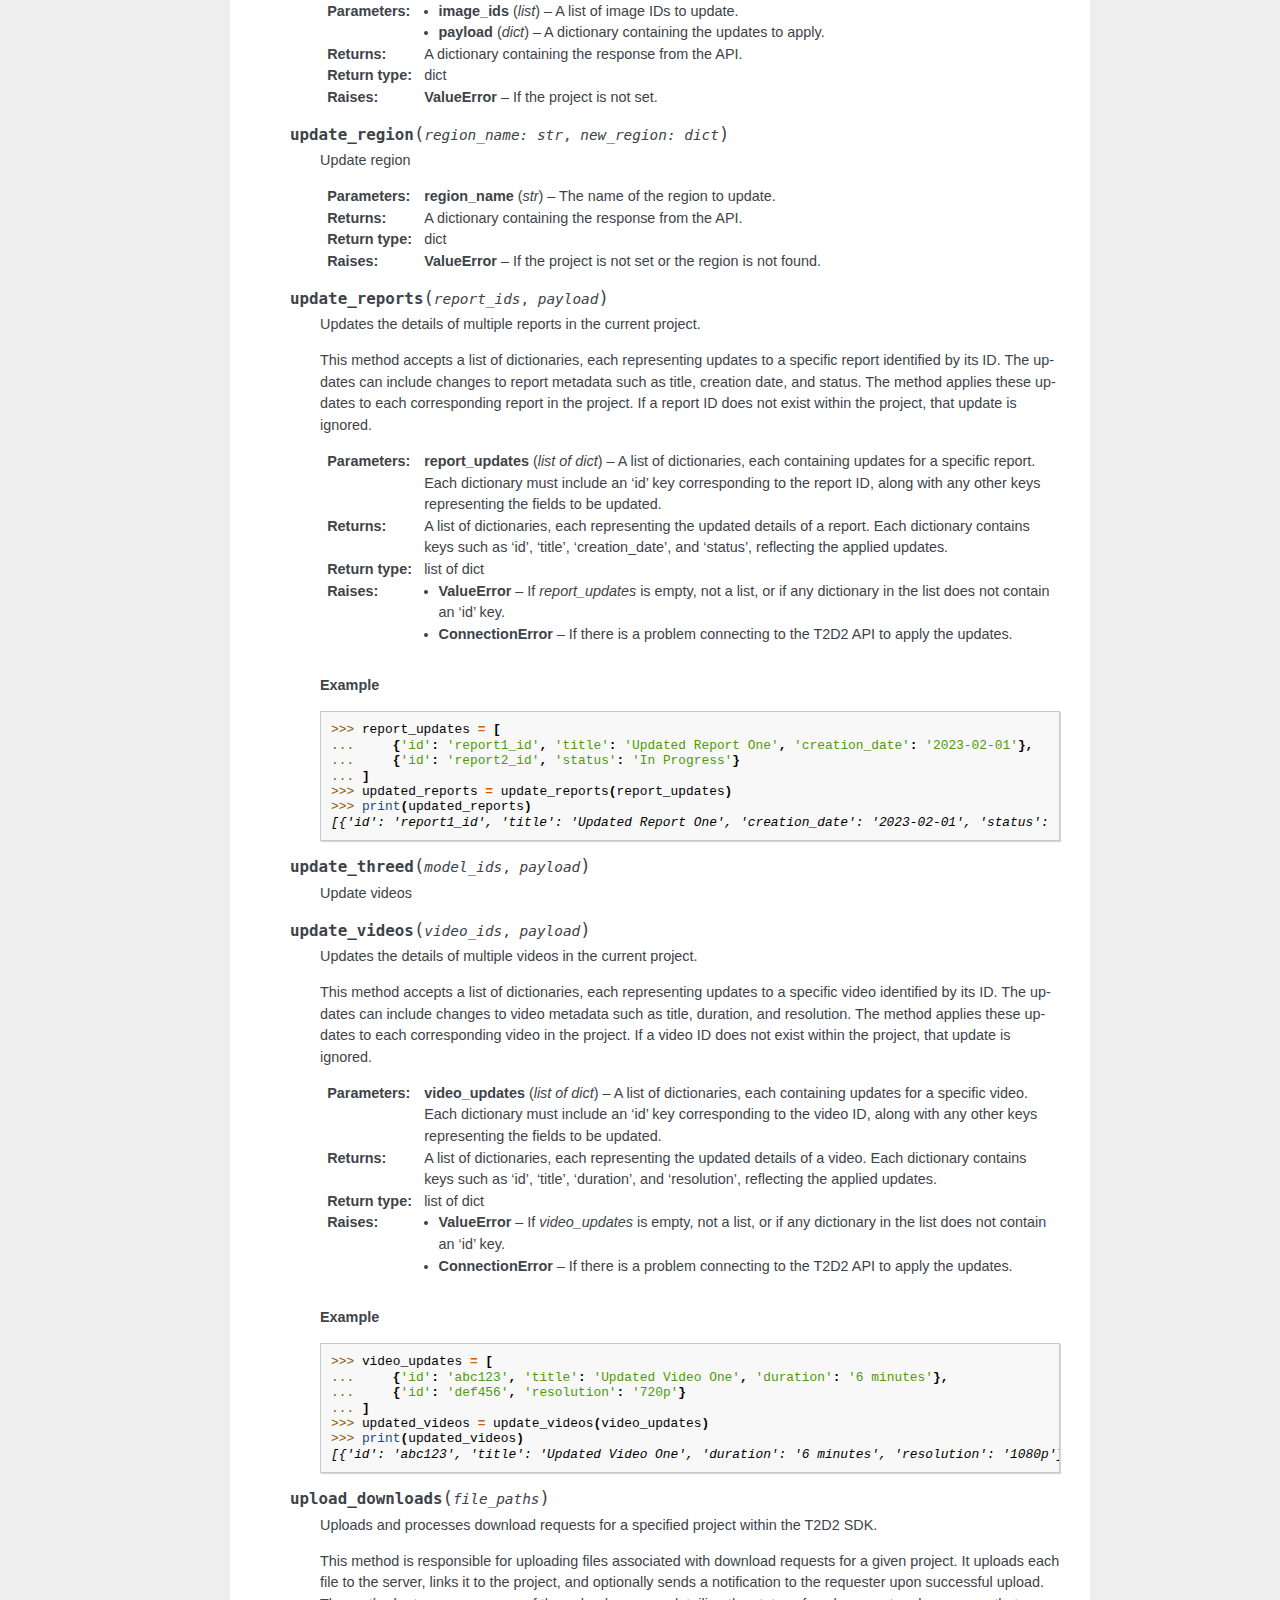
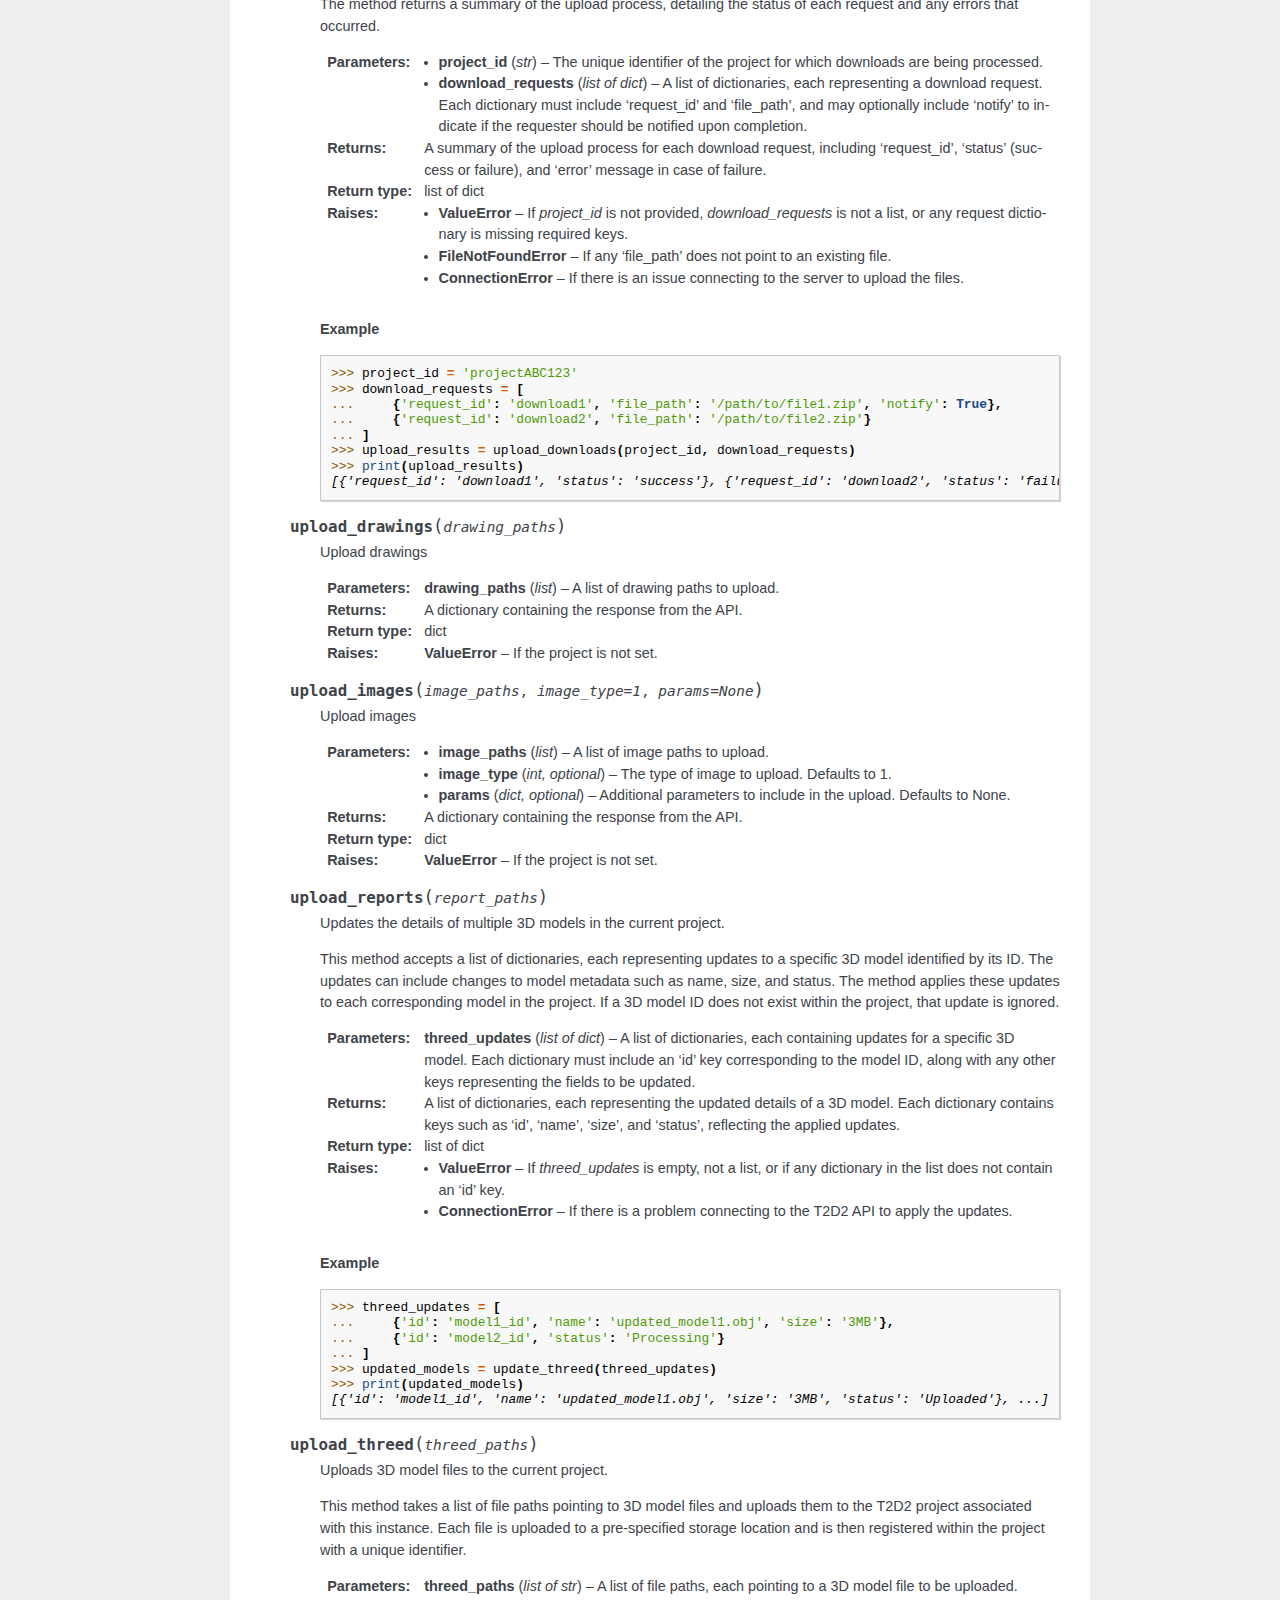
==== commit ca1ed7d9: "deploy: 03f59572dda7d32c7312ffbd44012964c20f3105" ====
--- a/index.html
+++ b/index.html
@@ -20,6 +20,9 @@
         <li class="right" style="margin-right: 10px">
           <a href="genindex.html" title="General Index"
              accesskey="I">index</a></li>
+        <li class="right" >
+          <a href="py-modindex.html" title="Python Module Index"
+             >modules</a> |</li>
         <li class="nav-item nav-item-0"><a href="#">T2D2 SDK v1.0 documentation</a> &#187;</li>
         <li class="nav-item nav-item-this"><a href="">Welcome to T2D2 SDK’s documentation!</a></li> 
       </ul>
@@ -80,6 +83,1309 @@
 <h2>License<a class="headerlink" href="#license" title="Permalink to this heading">¶</a></h2>
 <p>Information about the project’s license.</p>
 </section>
+<span class="target" id="module-t2d2_sdk"></span><section id="t2d2-sdk-client-library">
+<h2>T2D2 SDK Client Library<a class="headerlink" href="#t2d2-sdk-client-library" title="Permalink to this heading">¶</a></h2>
+</section>
+<dl class="py class">
+<dt class="sig sig-object py" id="t2d2_sdk.RequestType">
+<em class="property"><span class="pre">class</span><span class="w"> </span></em><span class="sig-prename descclassname"><span class="pre">t2d2_sdk.</span></span><span class="sig-name descname"><span class="pre">RequestType</span></span><span class="sig-paren">(</span><em class="sig-param"><span class="n"><span class="pre">value</span></span></em><span class="sig-paren">)</span><a class="headerlink" href="#t2d2_sdk.RequestType" title="Permalink to this definition">¶</a></dt>
+<dd><p>Request types</p>
+</dd></dl>
+
+<dl class="py class">
+<dt class="sig sig-object py" id="t2d2_sdk.T2D2">
+<em class="property"><span class="pre">class</span><span class="w"> </span></em><span class="sig-prename descclassname"><span class="pre">t2d2_sdk.</span></span><span class="sig-name descname"><span class="pre">T2D2</span></span><span class="sig-paren">(</span><em class="sig-param"><span class="n"><span class="pre">credentials</span></span></em>, <em class="sig-param"><span class="n"><span class="pre">base_url</span></span><span class="o"><span class="pre">=</span></span><span class="default_value"><span class="pre">'https://api-v3.t2d2.ai/api/'</span></span></em><span class="sig-paren">)</span><a class="headerlink" href="#t2d2_sdk.T2D2" title="Permalink to this definition">¶</a></dt>
+<dd><p>A class to interact with the T2D2 API, providing methods for authentication, data retrieval, and data manipulation.</p>
+<dl class="py attribute">
+<dt class="sig sig-object py" id="t2d2_sdk.T2D2.base_url">
+<span class="sig-name descname"><span class="pre">base_url</span></span><a class="headerlink" href="#t2d2_sdk.T2D2.base_url" title="Permalink to this definition">¶</a></dt>
+<dd><p>The base URL for the T2D2 API endpoints.</p>
+<dl class="field-list simple">
+<dt class="field-odd">Type<span class="colon">:</span></dt>
+<dd class="field-odd"><p>str</p>
+</dd>
+</dl>
+</dd></dl>
+
+<dl class="py attribute">
+<dt class="sig sig-object py" id="t2d2_sdk.T2D2.headers">
+<span class="sig-name descname"><span class="pre">headers</span></span><a class="headerlink" href="#t2d2_sdk.T2D2.headers" title="Permalink to this definition">¶</a></dt>
+<dd><p>Headers to be sent with each API request. Typically includes content type and authorization.</p>
+<dl class="field-list simple">
+<dt class="field-odd">Type<span class="colon">:</span></dt>
+<dd class="field-odd"><p>dict</p>
+</dd>
+</dl>
+</dd></dl>
+
+<dl class="py attribute">
+<dt class="sig sig-object py" id="t2d2_sdk.T2D2.s3_base_url">
+<span class="sig-name descname"><span class="pre">s3_base_url</span></span><a class="headerlink" href="#t2d2_sdk.T2D2.s3_base_url" title="Permalink to this definition">¶</a></dt>
+<dd><p>The base URL for S3 storage where data might be stored or retrieved.</p>
+<dl class="field-list simple">
+<dt class="field-odd">Type<span class="colon">:</span></dt>
+<dd class="field-odd"><p>str</p>
+</dd>
+</dl>
+</dd></dl>
+
+<dl class="py attribute">
+<dt class="sig sig-object py" id="t2d2_sdk.T2D2.aws_region">
+<span class="sig-name descname"><span class="pre">aws_region</span></span><a class="headerlink" href="#t2d2_sdk.T2D2.aws_region" title="Permalink to this definition">¶</a></dt>
+<dd><p>The AWS region for S3 interactions.</p>
+<dl class="field-list simple">
+<dt class="field-odd">Type<span class="colon">:</span></dt>
+<dd class="field-odd"><p>str</p>
+</dd>
+</dl>
+</dd></dl>
+
+<dl class="py attribute">
+<dt class="sig sig-object py" id="t2d2_sdk.T2D2.bucket">
+<span class="sig-name descname"><span class="pre">bucket</span></span><a class="headerlink" href="#t2d2_sdk.T2D2.bucket" title="Permalink to this definition">¶</a></dt>
+<dd><p>The name of the S3 bucket used for storing data.</p>
+<dl class="field-list simple">
+<dt class="field-odd">Type<span class="colon">:</span></dt>
+<dd class="field-odd"><p>str</p>
+</dd>
+</dl>
+</dd></dl>
+
+<dl class="py attribute">
+<dt class="sig sig-object py" id="t2d2_sdk.T2D2.access_token">
+<span class="sig-name descname"><span class="pre">access_token</span></span><a class="headerlink" href="#t2d2_sdk.T2D2.access_token" title="Permalink to this definition">¶</a></dt>
+<dd><p>The token used for authenticating API requests.</p>
+<dl class="field-list simple">
+<dt class="field-odd">Type<span class="colon">:</span></dt>
+<dd class="field-odd"><p>str</p>
+</dd>
+</dl>
+</dd></dl>
+
+<dl class="py attribute">
+<dt class="sig sig-object py" id="t2d2_sdk.T2D2.api_key">
+<span class="sig-name descname"><span class="pre">api_key</span></span><a class="headerlink" href="#t2d2_sdk.T2D2.api_key" title="Permalink to this definition">¶</a></dt>
+<dd><p>The API key used for authenticating with the T2D2 API.</p>
+<dl class="field-list simple">
+<dt class="field-odd">Type<span class="colon">:</span></dt>
+<dd class="field-odd"><p>str</p>
+</dd>
+</dl>
+</dd></dl>
+
+<dl class="py attribute">
+<dt class="sig sig-object py" id="t2d2_sdk.T2D2.project">
+<span class="sig-name descname"><span class="pre">project</span></span><a class="headerlink" href="#t2d2_sdk.T2D2.project" title="Permalink to this definition">¶</a></dt>
+<dd><p>A dictionary representing the current project’s data. Default is None.</p>
+<dl class="field-list simple">
+<dt class="field-odd">Type<span class="colon">:</span></dt>
+<dd class="field-odd"><p>dict</p>
+</dd>
+</dl>
+</dd></dl>
+
+<dl class="py attribute">
+<dt class="sig sig-object py" id="t2d2_sdk.T2D2.debug">
+<span class="sig-name descname"><span class="pre">debug</span></span><a class="headerlink" href="#t2d2_sdk.T2D2.debug" title="Permalink to this definition">¶</a></dt>
+<dd><p>A flag to enable or disable debug mode. Default is True.</p>
+<dl class="field-list simple">
+<dt class="field-odd">Type<span class="colon">:</span></dt>
+<dd class="field-odd"><p>bool</p>
+</dd>
+</dl>
+</dd></dl>
+
+<dl class="py method">
+<dt class="sig sig-object py" id="t2d2_sdk.T2D2.__init__">
+<span class="sig-name descname"><span class="pre">__init__</span></span><span class="sig-paren">(</span><em class="sig-param"><span class="n"><span class="pre">self</span></span></em>, <em class="sig-param"><span class="n"><span class="pre">credentials</span></span></em>, <em class="sig-param"><span class="n"><span class="pre">base_url</span></span><span class="o"><span class="pre">=</span></span><span class="default_value"><span class="pre">BASE_URL</span></span></em><span class="sig-paren">)</span><a class="headerlink" href="#t2d2_sdk.T2D2.__init__" title="Permalink to this definition">¶</a></dt>
+<dd><p>Initializes the T2D2 object with credentials and optional base URL override.</p>
+<dl class="field-list simple">
+<dt class="field-odd">Parameters<span class="colon">:</span></dt>
+<dd class="field-odd"><ul class="simple">
+<li><p><strong>credentials</strong> (<em>dict</em>) – A dictionary containing necessary credentials for API interaction.</p></li>
+<li><p><strong>base_url</strong> (<em>str</em><em>, </em><em>optional</em>) – The base URL for the T2D2 API. Defaults to BASE_URL.</p></li>
+</ul>
+</dd>
+<dt class="field-even">Raises<span class="colon">:</span></dt>
+<dd class="field-even"><p><strong>ValueError</strong> – If the <cite>base_url</cite> does not end with a forward slash.</p>
+</dd>
+</dl>
+</dd></dl>
+
+<dl class="py method">
+<dt class="sig sig-object py" id="t2d2_sdk.T2D2.add_annotation_class">
+<span class="sig-name descname"><span class="pre">add_annotation_class</span></span><span class="sig-paren">(</span><em class="sig-param"><span class="n"><span class="pre">name</span></span></em>, <em class="sig-param"><span class="n"><span class="pre">color</span></span><span class="o"><span class="pre">=</span></span><span class="default_value"><span class="pre">None</span></span></em>, <em class="sig-param"><span class="n"><span class="pre">materials</span></span><span class="o"><span class="pre">=</span></span><span class="default_value"><span class="pre">None</span></span></em><span class="sig-paren">)</span><a class="headerlink" href="#t2d2_sdk.T2D2.add_annotation_class" title="Permalink to this definition">¶</a></dt>
+<dd><p>Adds new annotation classes to the current project.</p>
+<p>This method allows for the creation of new annotation classes within the project. Each annotation class is defined by a name and can optionally include a list of attributes. The method returns the IDs of the newly created annotation classes.</p>
+<dl class="field-list simple">
+<dt class="field-odd">Parameters<span class="colon">:</span></dt>
+<dd class="field-odd"><p><strong>annotation_classes</strong> (<em>list</em><em> of </em><em>dict</em>) – A list of dictionaries, each representing an annotation class to be added. Each dictionary must include a ‘name’ key, and can optionally include an ‘attributes’ key with a list of attribute names.</p>
+</dd>
+<dt class="field-even">Returns<span class="colon">:</span></dt>
+<dd class="field-even"><p>A list of the IDs of the newly created annotation classes.</p>
+</dd>
+<dt class="field-odd">Return type<span class="colon">:</span></dt>
+<dd class="field-odd"><p>list of str</p>
+</dd>
+<dt class="field-even">Raises<span class="colon">:</span></dt>
+<dd class="field-even"><ul class="simple">
+<li><p><strong>ValueError</strong> – If <cite>annotation_classes</cite> is empty, not a list, or if any dictionary in the list does not contain a ‘name’ key.</p></li>
+<li><p><strong>ConnectionError</strong> – If there is a problem connecting to the database to add the annotation classes.</p></li>
+</ul>
+</dd>
+</dl>
+<p class="rubric">Example</p>
+<div class="doctest highlight-default notranslate"><div class="highlight"><pre><span></span><span class="gp">&gt;&gt;&gt; </span><span class="n">annotation_classes_to_add</span> <span class="o">=</span> <span class="p">[</span>
+<span class="gp">... </span>    <span class="p">{</span><span class="s1">&#39;name&#39;</span><span class="p">:</span> <span class="s1">&#39;Pedestrian&#39;</span><span class="p">,</span> <span class="s1">&#39;attributes&#39;</span><span class="p">:</span> <span class="p">[</span><span class="s1">&#39;age&#39;</span><span class="p">,</span> <span class="s1">&#39;gender&#39;</span><span class="p">]},</span>
+<span class="gp">... </span>    <span class="p">{</span><span class="s1">&#39;name&#39;</span><span class="p">:</span> <span class="s1">&#39;Traffic Light&#39;</span><span class="p">,</span> <span class="s1">&#39;attributes&#39;</span><span class="p">:</span> <span class="p">[</span><span class="s1">&#39;color&#39;</span><span class="p">]}</span>
+<span class="gp">... </span><span class="p">]</span>
+<span class="gp">&gt;&gt;&gt; </span><span class="n">new_annotation_class_ids</span> <span class="o">=</span> <span class="n">add_annotation_classes</span><span class="p">(</span><span class="n">annotation_classes_to_add</span><span class="p">)</span>
+<span class="gp">&gt;&gt;&gt; </span><span class="nb">print</span><span class="p">(</span><span class="n">new_annotation_class_ids</span><span class="p">)</span>
+<span class="go">[&#39;new_class1_id&#39;, &#39;new_class2_id&#39;]</span>
+</pre></div>
+</div>
+</dd></dl>
+
+<dl class="py method">
+<dt class="sig sig-object py" id="t2d2_sdk.T2D2.add_annotations">
+<span class="sig-name descname"><span class="pre">add_annotations</span></span><span class="sig-paren">(</span><em class="sig-param"><span class="n"><span class="pre">image_id</span></span></em>, <em class="sig-param"><span class="n"><span class="pre">annotations</span></span></em><span class="sig-paren">)</span><a class="headerlink" href="#t2d2_sdk.T2D2.add_annotations" title="Permalink to this definition">¶</a></dt>
+<dd><p>Adds new annotations to the current project.</p>
+<p>This method allows for the creation of new annotations within the project. Each annotation is defined by its associated class ID and can include a set of attributes. The method returns the IDs of the newly created annotations.</p>
+<dl class="field-list simple">
+<dt class="field-odd">Parameters<span class="colon">:</span></dt>
+<dd class="field-odd"><p><strong>annotations</strong> (<em>list</em><em> of </em><em>dict</em>) – A list of dictionaries, each representing an annotation to be added. Each dictionary must include a ‘class_id’ key, and can optionally include an ‘attributes’ key with a dictionary of attribute names and values.</p>
+</dd>
+<dt class="field-even">Returns<span class="colon">:</span></dt>
+<dd class="field-even"><p>A list of the IDs of the newly created annotations.</p>
+</dd>
+<dt class="field-odd">Return type<span class="colon">:</span></dt>
+<dd class="field-odd"><p>list of str</p>
+</dd>
+<dt class="field-even">Raises<span class="colon">:</span></dt>
+<dd class="field-even"><ul class="simple">
+<li><p><strong>ValueError</strong> – If <cite>annotations</cite> is empty, not a list, or if any dictionary in the list does not contain a ‘class_id’ key.</p></li>
+<li><p><strong>ConnectionError</strong> – If there is a problem connecting to the database to add the annotations.</p></li>
+</ul>
+</dd>
+</dl>
+<p class="rubric">Example</p>
+<div class="doctest highlight-default notranslate"><div class="highlight"><pre><span></span><span class="gp">&gt;&gt;&gt; </span><span class="n">annotations_to_add</span> <span class="o">=</span> <span class="p">[</span>
+<span class="gp">... </span>    <span class="p">{</span><span class="s1">&#39;class_id&#39;</span><span class="p">:</span> <span class="s1">&#39;vehicle&#39;</span><span class="p">,</span> <span class="s1">&#39;attributes&#39;</span><span class="p">:</span> <span class="p">{</span><span class="s1">&#39;color&#39;</span><span class="p">:</span> <span class="s1">&#39;red&#39;</span><span class="p">,</span> <span class="s1">&#39;make&#39;</span><span class="p">:</span> <span class="s1">&#39;Toyota&#39;</span><span class="p">}},</span>
+<span class="gp">... </span>    <span class="p">{</span><span class="s1">&#39;class_id&#39;</span><span class="p">:</span> <span class="s1">&#39;pedestrian&#39;</span><span class="p">}</span>
+<span class="gp">... </span><span class="p">]</span>
+<span class="gp">&gt;&gt;&gt; </span><span class="n">new_annotation_ids</span> <span class="o">=</span> <span class="n">add_annotations</span><span class="p">(</span><span class="n">annotations_to_add</span><span class="p">)</span>
+<span class="gp">&gt;&gt;&gt; </span><span class="nb">print</span><span class="p">(</span><span class="n">new_annotation_ids</span><span class="p">)</span>
+<span class="go">[&#39;new_annotation1_id&#39;, &#39;new_annotation2_id&#39;]</span>
+</pre></div>
+</div>
+</dd></dl>
+
+<dl class="py method">
+<dt class="sig sig-object py" id="t2d2_sdk.T2D2.add_assets">
+<span class="sig-name descname"><span class="pre">add_assets</span></span><span class="sig-paren">(</span><em class="sig-param"><span class="n"><span class="pre">payload</span></span></em><span class="sig-paren">)</span><a class="headerlink" href="#t2d2_sdk.T2D2.add_assets" title="Permalink to this definition">¶</a></dt>
+<dd><p>Add assets to project</p>
+<dl class="field-list simple">
+<dt class="field-odd">Parameters<span class="colon">:</span></dt>
+<dd class="field-odd"><p><strong>payload</strong> (<em>dict</em>) – A dictionary containing the assets to add.</p>
+</dd>
+<dt class="field-even">Returns<span class="colon">:</span></dt>
+<dd class="field-even"><p>A dictionary containing the response from the API.</p>
+</dd>
+<dt class="field-odd">Return type<span class="colon">:</span></dt>
+<dd class="field-odd"><p>dict</p>
+</dd>
+<dt class="field-even">Raises<span class="colon">:</span></dt>
+<dd class="field-even"><p><strong>ValueError</strong> – If the project is not set.</p>
+</dd>
+</dl>
+</dd></dl>
+
+<dl class="py method">
+<dt class="sig sig-object py" id="t2d2_sdk.T2D2.add_geotags">
+<span class="sig-name descname"><span class="pre">add_geotags</span></span><span class="sig-paren">(</span><em class="sig-param"><span class="n"><span class="pre">drawing_id</span></span></em>, <em class="sig-param"><span class="n"><span class="pre">geotags</span></span></em><span class="sig-paren">)</span><a class="headerlink" href="#t2d2_sdk.T2D2.add_geotags" title="Permalink to this definition">¶</a></dt>
+<dd><p>Adds new geotags to the current project.</p>
+<p>This method allows for the creation of new geotags within the project. Each geotag is defined by its location (latitude and longitude) and can optionally include a set of associated tags. The method returns the IDs of the newly created geotags.</p>
+<dl class="field-list simple">
+<dt class="field-odd">Parameters<span class="colon">:</span></dt>
+<dd class="field-odd"><p><strong>geotags</strong> (<em>list</em><em> of </em><em>dict</em>) – A list of dictionaries, each representing a geotag to be added. Each dictionary must include a ‘location’ key with a tuple of latitude and longitude, and can optionally include a ‘tags’ key with a list of tag IDs.</p>
+</dd>
+<dt class="field-even">Returns<span class="colon">:</span></dt>
+<dd class="field-even"><p>A list of the IDs of the newly created geotags.</p>
+</dd>
+<dt class="field-odd">Return type<span class="colon">:</span></dt>
+<dd class="field-odd"><p>list of str</p>
+</dd>
+<dt class="field-even">Raises<span class="colon">:</span></dt>
+<dd class="field-even"><ul class="simple">
+<li><p><strong>ValueError</strong> – If <cite>geotags</cite> is empty, not a list, or if any dictionary in the list does not contain a ‘location’ key or the ‘location’ value is not a tuple of latitude and longitude.</p></li>
+<li><p><strong>ConnectionError</strong> – If there is a problem connecting to the database to add the geotags.</p></li>
+</ul>
+</dd>
+</dl>
+<p class="rubric">Example</p>
+<div class="doctest highlight-default notranslate"><div class="highlight"><pre><span></span><span class="gp">&gt;&gt;&gt; </span><span class="n">geotags_to_add</span> <span class="o">=</span> <span class="p">[</span>
+<span class="gp">... </span>    <span class="p">{</span><span class="s1">&#39;location&#39;</span><span class="p">:</span> <span class="p">(</span><span class="mf">40.7128</span><span class="p">,</span> <span class="o">-</span><span class="mf">74.0060</span><span class="p">),</span> <span class="s1">&#39;tags&#39;</span><span class="p">:</span> <span class="p">[</span><span class="s1">&#39;tag1&#39;</span><span class="p">,</span> <span class="s1">&#39;tag2&#39;</span><span class="p">]},</span>
+<span class="gp">... </span>    <span class="p">{</span><span class="s1">&#39;location&#39;</span><span class="p">:</span> <span class="p">(</span><span class="mf">34.0522</span><span class="p">,</span> <span class="o">-</span><span class="mf">118.2437</span><span class="p">)}</span>
+<span class="gp">... </span><span class="p">]</span>
+<span class="gp">&gt;&gt;&gt; </span><span class="n">new_geotag_ids</span> <span class="o">=</span> <span class="n">add_geotags</span><span class="p">(</span><span class="n">geotags_to_add</span><span class="p">)</span>
+<span class="gp">&gt;&gt;&gt; </span><span class="nb">print</span><span class="p">(</span><span class="n">new_geotag_ids</span><span class="p">)</span>
+<span class="go">[&#39;new_geotag1_id&#39;, &#39;new_geotag2_id&#39;]</span>
+</pre></div>
+</div>
+</dd></dl>
+
+<dl class="py method">
+<dt class="sig sig-object py" id="t2d2_sdk.T2D2.add_region">
+<span class="sig-name descname"><span class="pre">add_region</span></span><span class="sig-paren">(</span><em class="sig-param"><span class="n"><span class="pre">region_name</span></span><span class="p"><span class="pre">:</span></span><span class="w"> </span><span class="n"><span class="pre">str</span></span></em><span class="sig-paren">)</span><a class="headerlink" href="#t2d2_sdk.T2D2.add_region" title="Permalink to this definition">¶</a></dt>
+<dd><p>Add region</p>
+<dl class="field-list simple">
+<dt class="field-odd">Parameters<span class="colon">:</span></dt>
+<dd class="field-odd"><p><strong>region_name</strong> (<em>str</em>) – The name of the region to add.</p>
+</dd>
+<dt class="field-even">Returns<span class="colon">:</span></dt>
+<dd class="field-even"><p>A dictionary containing the response from the API.</p>
+</dd>
+<dt class="field-odd">Return type<span class="colon">:</span></dt>
+<dd class="field-odd"><p>dict</p>
+</dd>
+<dt class="field-even">Raises<span class="colon">:</span></dt>
+<dd class="field-even"><p><strong>ValueError</strong> – If the project is not set.</p>
+</dd>
+</dl>
+</dd></dl>
+
+<dl class="py method">
+<dt class="sig sig-object py" id="t2d2_sdk.T2D2.add_tags">
+<span class="sig-name descname"><span class="pre">add_tags</span></span><span class="sig-paren">(</span><em class="sig-param"><span class="n"><span class="pre">tags</span></span></em><span class="sig-paren">)</span><a class="headerlink" href="#t2d2_sdk.T2D2.add_tags" title="Permalink to this definition">¶</a></dt>
+<dd><p>Adds new tags to the project.</p>
+<p>This method allows for the creation of new tags within the project. Each tag is defined by a name and can optionally be associated with a list of resource IDs at the time of creation. The method returns the IDs of the newly created tags.</p>
+<dl class="field-list simple">
+<dt class="field-odd">Parameters<span class="colon">:</span></dt>
+<dd class="field-odd"><p><strong>tags</strong> (<em>list</em><em> of </em><em>dict</em>) – A list of dictionaries, each representing a tag to be added. Each dictionary must include a ‘name’ key, and can optionally include a ‘resources’ key with a list of resource IDs to associate with the tag.</p>
+</dd>
+<dt class="field-even">Returns<span class="colon">:</span></dt>
+<dd class="field-even"><p>A list of the IDs of the newly created tags.</p>
+</dd>
+<dt class="field-odd">Return type<span class="colon">:</span></dt>
+<dd class="field-odd"><p>list of str</p>
+</dd>
+<dt class="field-even">Raises<span class="colon">:</span></dt>
+<dd class="field-even"><ul class="simple">
+<li><p><strong>ValueError</strong> – If <cite>tags</cite> is empty, not a list, or if any dictionary in the list does not contain a ‘name’ key.</p></li>
+<li><p><strong>ConnectionError</strong> – If there is a problem connecting to the T2D2 API to add the tags.</p></li>
+</ul>
+</dd>
+</dl>
+<p class="rubric">Example</p>
+<div class="doctest highlight-default notranslate"><div class="highlight"><pre><span></span><span class="gp">&gt;&gt;&gt; </span><span class="n">tags_to_add</span> <span class="o">=</span> <span class="p">[</span>
+<span class="gp">... </span>    <span class="p">{</span><span class="s1">&#39;name&#39;</span><span class="p">:</span> <span class="s1">&#39;New Tag 1&#39;</span><span class="p">,</span> <span class="s1">&#39;resources&#39;</span><span class="p">:</span> <span class="p">[</span><span class="s1">&#39;resource1_id&#39;</span><span class="p">,</span> <span class="s1">&#39;resource2_id&#39;</span><span class="p">]},</span>
+<span class="gp">... </span>    <span class="p">{</span><span class="s1">&#39;name&#39;</span><span class="p">:</span> <span class="s1">&#39;New Tag 2&#39;</span><span class="p">}</span>
+<span class="gp">... </span><span class="p">]</span>
+<span class="gp">&gt;&gt;&gt; </span><span class="n">new_tag_ids</span> <span class="o">=</span> <span class="n">add_tags</span><span class="p">(</span><span class="n">tags_to_add</span><span class="p">)</span>
+<span class="gp">&gt;&gt;&gt; </span><span class="nb">print</span><span class="p">(</span><span class="n">new_tag_ids</span><span class="p">)</span>
+<span class="go">[&#39;new_tag1_id&#39;, &#39;new_tag2_id&#39;]</span>
+</pre></div>
+</div>
+</dd></dl>
+
+<dl class="py method">
+<dt class="sig sig-object py" id="t2d2_sdk.T2D2.delete_annotation_classes">
+<span class="sig-name descname"><span class="pre">delete_annotation_classes</span></span><span class="sig-paren">(</span><em class="sig-param"><span class="n"><span class="pre">annotation_class_ids</span></span></em><span class="sig-paren">)</span><a class="headerlink" href="#t2d2_sdk.T2D2.delete_annotation_classes" title="Permalink to this definition">¶</a></dt>
+<dd><p>Deletes specified annotation classes from the current project.</p>
+<p>This method removes annotation classes identified by their unique IDs from the project. If an annotation class ID does not correspond to an existing class within the project, it is silently ignored. This operation is irreversible.</p>
+<dl class="field-list simple">
+<dt class="field-odd">Parameters<span class="colon">:</span></dt>
+<dd class="field-odd"><p><strong>class_ids</strong> (<em>list</em><em> of </em><em>str</em>) – A list of annotation class IDs indicating the classes to be deleted from the project.</p>
+</dd>
+<dt class="field-even">Returns<span class="colon">:</span></dt>
+<dd class="field-even"><p>A list of annotation class IDs that were successfully deleted.</p>
+</dd>
+<dt class="field-odd">Return type<span class="colon">:</span></dt>
+<dd class="field-odd"><p>list of str</p>
+</dd>
+<dt class="field-even">Raises<span class="colon">:</span></dt>
+<dd class="field-even"><ul class="simple">
+<li><p><strong>ValueError</strong> – If <cite>class_ids</cite> is empty or not a list.</p></li>
+<li><p><strong>ConnectionError</strong> – If there is a problem connecting to the database to delete the annotation classes.</p></li>
+</ul>
+</dd>
+</dl>
+<p class="rubric">Example</p>
+<div class="doctest highlight-default notranslate"><div class="highlight"><pre><span></span><span class="gp">&gt;&gt;&gt; </span><span class="n">class_ids_to_delete</span> <span class="o">=</span> <span class="p">[</span><span class="s1">&#39;class1_id&#39;</span><span class="p">,</span> <span class="s1">&#39;class2_id&#39;</span><span class="p">]</span>
+<span class="gp">&gt;&gt;&gt; </span><span class="n">deleted_class_ids</span> <span class="o">=</span> <span class="n">delete_annotation_classes</span><span class="p">(</span><span class="n">class_ids_to_delete</span><span class="p">)</span>
+<span class="gp">&gt;&gt;&gt; </span><span class="nb">print</span><span class="p">(</span><span class="n">deleted_class_ids</span><span class="p">)</span>
+<span class="go">[&#39;class1_id&#39;, &#39;class2_id&#39;]</span>
+</pre></div>
+</div>
+</dd></dl>
+
+<dl class="py method">
+<dt class="sig sig-object py" id="t2d2_sdk.T2D2.delete_annotations">
+<span class="sig-name descname"><span class="pre">delete_annotations</span></span><span class="sig-paren">(</span><em class="sig-param"><span class="n"><span class="pre">image_id</span></span></em>, <em class="sig-param"><span class="n"><span class="pre">annotation_ids</span></span><span class="o"><span class="pre">=</span></span><span class="default_value"><span class="pre">None</span></span></em><span class="sig-paren">)</span><a class="headerlink" href="#t2d2_sdk.T2D2.delete_annotations" title="Permalink to this definition">¶</a></dt>
+<dd><p>Deletes specified annotations from the current project.</p>
+<p>This method removes annotations identified by their unique IDs from the project. If an annotation ID does not correspond to an existing annotation within the project, it is silently ignored. This operation is irreversible.</p>
+<dl class="field-list simple">
+<dt class="field-odd">Parameters<span class="colon">:</span></dt>
+<dd class="field-odd"><p><strong>annotation_ids</strong> (<em>list</em><em> of </em><em>str</em>) – A list of annotation IDs indicating the annotations to be deleted from the project.</p>
+</dd>
+<dt class="field-even">Returns<span class="colon">:</span></dt>
+<dd class="field-even"><p>A list of annotation IDs that were successfully deleted.</p>
+</dd>
+<dt class="field-odd">Return type<span class="colon">:</span></dt>
+<dd class="field-odd"><p>list of str</p>
+</dd>
+<dt class="field-even">Raises<span class="colon">:</span></dt>
+<dd class="field-even"><ul class="simple">
+<li><p><strong>ValueError</strong> – If <cite>annotation_ids</cite> is empty or not a list.</p></li>
+<li><p><strong>ConnectionError</strong> – If there is a problem connecting to the database to delete the annotations.</p></li>
+</ul>
+</dd>
+</dl>
+<p class="rubric">Example</p>
+<div class="doctest highlight-default notranslate"><div class="highlight"><pre><span></span><span class="gp">&gt;&gt;&gt; </span><span class="n">annotation_ids_to_delete</span> <span class="o">=</span> <span class="p">[</span><span class="s1">&#39;annotation1_id&#39;</span><span class="p">,</span> <span class="s1">&#39;annotation2_id&#39;</span><span class="p">]</span>
+<span class="gp">&gt;&gt;&gt; </span><span class="n">deleted_annotation_ids</span> <span class="o">=</span> <span class="n">delete_annotations</span><span class="p">(</span><span class="n">annotation_ids_to_delete</span><span class="p">)</span>
+<span class="gp">&gt;&gt;&gt; </span><span class="nb">print</span><span class="p">(</span><span class="n">deleted_annotation_ids</span><span class="p">)</span>
+<span class="go">[&#39;annotation1_id&#39;, &#39;annotation2_id&#39;]</span>
+</pre></div>
+</div>
+</dd></dl>
+
+<dl class="py method">
+<dt class="sig sig-object py" id="t2d2_sdk.T2D2.delete_drawings">
+<span class="sig-name descname"><span class="pre">delete_drawings</span></span><span class="sig-paren">(</span><em class="sig-param"><span class="n"><span class="pre">drawing_ids</span></span></em><span class="sig-paren">)</span><a class="headerlink" href="#t2d2_sdk.T2D2.delete_drawings" title="Permalink to this definition">¶</a></dt>
+<dd><p>Delete drawings</p>
+<dl class="field-list simple">
+<dt class="field-odd">Parameters<span class="colon">:</span></dt>
+<dd class="field-odd"><p><strong>drawing_ids</strong> (<em>list</em>) – A list of drawing IDs to delete.</p>
+</dd>
+<dt class="field-even">Returns<span class="colon">:</span></dt>
+<dd class="field-even"><p>A dictionary containing the response from the API.</p>
+</dd>
+<dt class="field-odd">Return type<span class="colon">:</span></dt>
+<dd class="field-odd"><p>dict</p>
+</dd>
+<dt class="field-even">Raises<span class="colon">:</span></dt>
+<dd class="field-even"><p><strong>ValueError</strong> – If the project is not set.</p>
+</dd>
+</dl>
+</dd></dl>
+
+<dl class="py method">
+<dt class="sig sig-object py" id="t2d2_sdk.T2D2.delete_geotags">
+<span class="sig-name descname"><span class="pre">delete_geotags</span></span><span class="sig-paren">(</span><em class="sig-param"><span class="n"><span class="pre">drawing_id</span></span></em>, <em class="sig-param"><span class="n"><span class="pre">geotag_ids</span></span></em><span class="sig-paren">)</span><a class="headerlink" href="#t2d2_sdk.T2D2.delete_geotags" title="Permalink to this definition">¶</a></dt>
+<dd><p>Deletes specified geotags from a drawing in the current project.</p>
+<p>This method removes geotags identified by their unique IDs from a specified drawing within the project. If a geotag ID does not correspond to an existing geotag within the specified drawing, it is silently ignored. This operation is irreversible.</p>
+<dl class="field-list simple">
+<dt class="field-odd">Parameters<span class="colon">:</span></dt>
+<dd class="field-odd"><ul class="simple">
+<li><p><strong>drawing_id</strong> (<em>str</em>) – The ID of the drawing from which the geotags will be deleted.</p></li>
+<li><p><strong>geotag_ids</strong> (<em>list</em><em> of </em><em>str</em>) – A list of geotag IDs indicating the geotags to be deleted from the drawing.</p></li>
+</ul>
+</dd>
+<dt class="field-even">Returns<span class="colon">:</span></dt>
+<dd class="field-even"><p>A dictionary containing the status of the deletion operation, including any errors encountered.</p>
+</dd>
+<dt class="field-odd">Return type<span class="colon">:</span></dt>
+<dd class="field-odd"><p>dict</p>
+</dd>
+<dt class="field-even">Raises<span class="colon">:</span></dt>
+<dd class="field-even"><ul class="simple">
+<li><p><strong>ValueError</strong> – If <cite>drawing_id</cite> is empty or not a string, or if <cite>geotag_ids</cite> is empty or not a list.</p></li>
+<li><p><strong>ConnectionError</strong> – If there is a problem connecting to the database to delete the geotags.</p></li>
+</ul>
+</dd>
+</dl>
+<p class="rubric">Example</p>
+<div class="doctest highlight-default notranslate"><div class="highlight"><pre><span></span><span class="gp">&gt;&gt;&gt; </span><span class="n">drawing_id</span> <span class="o">=</span> <span class="s1">&#39;drawing123&#39;</span>
+<span class="gp">&gt;&gt;&gt; </span><span class="n">geotag_ids_to_delete</span> <span class="o">=</span> <span class="p">[</span><span class="s1">&#39;geotag1_id&#39;</span><span class="p">,</span> <span class="s1">&#39;geotag2_id&#39;</span><span class="p">]</span>
+<span class="gp">&gt;&gt;&gt; </span><span class="n">deletion_status</span> <span class="o">=</span> <span class="n">delete_geotags</span><span class="p">(</span><span class="n">drawing_id</span><span class="p">,</span> <span class="n">geotag_ids_to_delete</span><span class="p">)</span>
+<span class="gp">&gt;&gt;&gt; </span><span class="nb">print</span><span class="p">(</span><span class="n">deletion_status</span><span class="p">)</span>
+<span class="go">{&#39;success&#39;: True, &#39;errors&#39;: []}</span>
+</pre></div>
+</div>
+</dd></dl>
+
+<dl class="py method">
+<dt class="sig sig-object py" id="t2d2_sdk.T2D2.delete_images">
+<span class="sig-name descname"><span class="pre">delete_images</span></span><span class="sig-paren">(</span><em class="sig-param"><span class="n"><span class="pre">image_ids</span></span></em><span class="sig-paren">)</span><a class="headerlink" href="#t2d2_sdk.T2D2.delete_images" title="Permalink to this definition">¶</a></dt>
+<dd><p>Delete images</p>
+<dl class="field-list simple">
+<dt class="field-odd">Parameters<span class="colon">:</span></dt>
+<dd class="field-odd"><p><strong>image_ids</strong> (<em>list</em>) – A list of image IDs to delete.</p>
+</dd>
+<dt class="field-even">Returns<span class="colon">:</span></dt>
+<dd class="field-even"><p>A dictionary containing the response from the API.</p>
+</dd>
+<dt class="field-odd">Return type<span class="colon">:</span></dt>
+<dd class="field-odd"><p>dict</p>
+</dd>
+<dt class="field-even">Raises<span class="colon">:</span></dt>
+<dd class="field-even"><p><strong>ValueError</strong> – If the project is not set.</p>
+</dd>
+</dl>
+</dd></dl>
+
+<dl class="py method">
+<dt class="sig sig-object py" id="t2d2_sdk.T2D2.delete_reports">
+<span class="sig-name descname"><span class="pre">delete_reports</span></span><span class="sig-paren">(</span><em class="sig-param"><span class="n"><span class="pre">report_ids</span></span></em><span class="sig-paren">)</span><a class="headerlink" href="#t2d2_sdk.T2D2.delete_reports" title="Permalink to this definition">¶</a></dt>
+<dd><p>Deletes a list of reports from the current project based on specified report IDs.</p>
+<p>This method removes reports identified by their unique IDs from the project. If a report ID does not correspond to an existing report within the project, it is silently ignored. This operation is irreversible.</p>
+<dl class="field-list simple">
+<dt class="field-odd">Parameters<span class="colon">:</span></dt>
+<dd class="field-odd"><p><strong>report_ids</strong> (<em>list</em><em> of </em><em>str</em>) – A list of report IDs indicating the reports to be deleted from the project.</p>
+</dd>
+<dt class="field-even">Returns<span class="colon">:</span></dt>
+<dd class="field-even"><p>A list of report IDs that were successfully deleted.</p>
+</dd>
+<dt class="field-odd">Return type<span class="colon">:</span></dt>
+<dd class="field-odd"><p>list of str</p>
+</dd>
+<dt class="field-even">Raises<span class="colon">:</span></dt>
+<dd class="field-even"><ul class="simple">
+<li><p><strong>ValueError</strong> – If <cite>report_ids</cite> is empty or not a list.</p></li>
+<li><p><strong>ConnectionError</strong> – If there is a problem connecting to the T2D2 API to delete the reports.</p></li>
+</ul>
+</dd>
+</dl>
+<p class="rubric">Example</p>
+<div class="doctest highlight-default notranslate"><div class="highlight"><pre><span></span><span class="gp">&gt;&gt;&gt; </span><span class="n">report_ids</span> <span class="o">=</span> <span class="p">[</span><span class="s1">&#39;report1_id&#39;</span><span class="p">,</span> <span class="s1">&#39;report2_id&#39;</span><span class="p">]</span>
+<span class="gp">&gt;&gt;&gt; </span><span class="n">deleted_reports</span> <span class="o">=</span> <span class="n">delete_reports</span><span class="p">(</span><span class="n">report_ids</span><span class="p">)</span>
+<span class="gp">&gt;&gt;&gt; </span><span class="nb">print</span><span class="p">(</span><span class="n">deleted_reports</span><span class="p">)</span>
+<span class="go">[&#39;report1_id&#39;, &#39;report2_id&#39;]</span>
+</pre></div>
+</div>
+</dd></dl>
+
+<dl class="py method">
+<dt class="sig sig-object py" id="t2d2_sdk.T2D2.delete_threed">
+<span class="sig-name descname"><span class="pre">delete_threed</span></span><span class="sig-paren">(</span><em class="sig-param"><span class="n"><span class="pre">model_ids</span></span></em><span class="sig-paren">)</span><a class="headerlink" href="#t2d2_sdk.T2D2.delete_threed" title="Permalink to this definition">¶</a></dt>
+<dd><p>Delete drawings</p>
+</dd></dl>
+
+<dl class="py method">
+<dt class="sig sig-object py" id="t2d2_sdk.T2D2.delete_videos">
+<span class="sig-name descname"><span class="pre">delete_videos</span></span><span class="sig-paren">(</span><em class="sig-param"><span class="n"><span class="pre">video_ids</span></span></em><span class="sig-paren">)</span><a class="headerlink" href="#t2d2_sdk.T2D2.delete_videos" title="Permalink to this definition">¶</a></dt>
+<dd><p>Deletes a list of videos from the current project based on specified video IDs.</p>
+<p>This method removes videos identified by their unique IDs from the project. If a video ID does not correspond to an existing video within the project, it is silently ignored. This operation is irreversible.</p>
+<dl class="field-list simple">
+<dt class="field-odd">Parameters<span class="colon">:</span></dt>
+<dd class="field-odd"><p><strong>video_ids</strong> (<em>list</em><em> of </em><em>str</em>) – A list of video IDs indicating the videos to be deleted from the project.</p>
+</dd>
+<dt class="field-even">Returns<span class="colon">:</span></dt>
+<dd class="field-even"><p>A list of video IDs that were successfully deleted.</p>
+</dd>
+<dt class="field-odd">Return type<span class="colon">:</span></dt>
+<dd class="field-odd"><p>list of str</p>
+</dd>
+<dt class="field-even">Raises<span class="colon">:</span></dt>
+<dd class="field-even"><ul class="simple">
+<li><p><strong>ValueError</strong> – If <cite>video_ids</cite> is empty or not a list.</p></li>
+<li><p><strong>ConnectionError</strong> – If there is a problem connecting to the T2D2 API to delete the videos.</p></li>
+</ul>
+</dd>
+</dl>
+<p class="rubric">Example</p>
+<div class="doctest highlight-default notranslate"><div class="highlight"><pre><span></span><span class="gp">&gt;&gt;&gt; </span><span class="n">video_ids</span> <span class="o">=</span> <span class="p">[</span><span class="s1">&#39;abc123&#39;</span><span class="p">,</span> <span class="s1">&#39;def456&#39;</span><span class="p">]</span>
+<span class="gp">&gt;&gt;&gt; </span><span class="n">deleted_videos</span> <span class="o">=</span> <span class="n">delete_videos</span><span class="p">(</span><span class="n">video_ids</span><span class="p">)</span>
+<span class="gp">&gt;&gt;&gt; </span><span class="nb">print</span><span class="p">(</span><span class="n">deleted_videos</span><span class="p">)</span>
+<span class="go">[&#39;abc123&#39;, &#39;def456&#39;]</span>
+</pre></div>
+</div>
+</dd></dl>
+
+<dl class="py method">
+<dt class="sig sig-object py" id="t2d2_sdk.T2D2.download_assets">
+<span class="sig-name descname"><span class="pre">download_assets</span></span><span class="sig-paren">(</span><em class="sig-param"><span class="n"><span class="pre">asset_ids</span></span></em>, <em class="sig-param"><span class="n"><span class="pre">asset_type</span></span><span class="o"><span class="pre">=</span></span><span class="default_value"><span class="pre">1</span></span></em>, <em class="sig-param"><span class="n"><span class="pre">download_dir</span></span><span class="o"><span class="pre">=</span></span><span class="default_value"><span class="pre">'./'</span></span></em>, <em class="sig-param"><span class="n"><span class="pre">original_filename</span></span><span class="o"><span class="pre">=</span></span><span class="default_value"><span class="pre">False</span></span></em><span class="sig-paren">)</span><a class="headerlink" href="#t2d2_sdk.T2D2.download_assets" title="Permalink to this definition">¶</a></dt>
+<dd><p>Download assets</p>
+<dl class="field-list simple">
+<dt class="field-odd">Parameters<span class="colon">:</span></dt>
+<dd class="field-odd"><ul class="simple">
+<li><p><strong>asset_ids</strong> (<em>list</em>) – A list of asset IDs to download.</p></li>
+<li><p><strong>asset_type</strong> (<em>int</em><em>, </em><em>optional</em>) – The type of asset to download. Defaults to 1.</p></li>
+<li><p><strong>download_dir</strong> (<em>str</em><em>, </em><em>optional</em>) – The directory to download the assets to. Defaults to “./”.</p></li>
+<li><p><strong>original_filename</strong> (<em>bool</em><em>, </em><em>optional</em>) – Whether to use the original filename. Defaults to False.</p></li>
+</ul>
+</dd>
+<dt class="field-even">Returns<span class="colon">:</span></dt>
+<dd class="field-even"><p>A dictionary containing the asset IDs and their corresponding file paths.</p>
+</dd>
+<dt class="field-odd">Return type<span class="colon">:</span></dt>
+<dd class="field-odd"><p>dict</p>
+</dd>
+<dt class="field-even">Raises<span class="colon">:</span></dt>
+<dd class="field-even"><p><strong>ValueError</strong> – If the project is not set or some assets are not found.</p>
+</dd>
+</dl>
+</dd></dl>
+
+<dl class="py method">
+<dt class="sig sig-object py" id="t2d2_sdk.T2D2.get_annotation_classes">
+<span class="sig-name descname"><span class="pre">get_annotation_classes</span></span><span class="sig-paren">(</span><em class="sig-param"><span class="n"><span class="pre">params</span></span><span class="o"><span class="pre">=</span></span><span class="default_value"><span class="pre">None</span></span></em><span class="sig-paren">)</span><a class="headerlink" href="#t2d2_sdk.T2D2.get_annotation_classes" title="Permalink to this definition">¶</a></dt>
+<dd><p>Retrieves a list of annotation classes from the current project.</p>
+<p>This method queries the project’s database for a list of all annotation classes that have been defined within the project. It returns a list of dictionaries, each representing an annotation class with details such as its ID, name, and associated attributes. If the project is not set or initialized, it raises an error.</p>
+<dl class="field-list simple">
+<dt class="field-odd">Parameters<span class="colon">:</span></dt>
+<dd class="field-odd"><p><strong>params</strong> (<em>dict</em><em>, </em><em>optional</em>) – A dictionary of parameters to filter the annotation classes. Defaults to None.</p>
+</dd>
+<dt class="field-even">Returns<span class="colon">:</span></dt>
+<dd class="field-even"><p>A list containing dictionaries, each with details of an annotation class.</p>
+</dd>
+<dt class="field-odd">Return type<span class="colon">:</span></dt>
+<dd class="field-odd"><p>list of dict</p>
+</dd>
+<dt class="field-even">Raises<span class="colon">:</span></dt>
+<dd class="field-even"><p><strong>RuntimeError</strong> – If the project is not set or initialized.</p>
+</dd>
+</dl>
+<p class="rubric">Example</p>
+<div class="doctest highlight-default notranslate"><div class="highlight"><pre><span></span><span class="gp">&gt;&gt;&gt; </span><span class="n">annotation_classes</span> <span class="o">=</span> <span class="n">get_annotation_classes</span><span class="p">()</span>
+<span class="gp">&gt;&gt;&gt; </span><span class="nb">print</span><span class="p">(</span><span class="n">annotation_classes</span><span class="p">)</span>
+<span class="go">[{&#39;id&#39;: &#39;class1&#39;, &#39;name&#39;: &#39;Vehicle&#39;, &#39;attributes&#39;: [&#39;color&#39;, &#39;make&#39;]}, ...]</span>
+</pre></div>
+</div>
+</dd></dl>
+
+<dl class="py method">
+<dt class="sig sig-object py" id="t2d2_sdk.T2D2.get_annotations">
+<span class="sig-name descname"><span class="pre">get_annotations</span></span><span class="sig-paren">(</span><em class="sig-param"><span class="n"><span class="pre">image_id</span></span><span class="o"><span class="pre">=</span></span><span class="default_value"><span class="pre">None</span></span></em>, <em class="sig-param"><span class="n"><span class="pre">params</span></span><span class="o"><span class="pre">=</span></span><span class="default_value"><span class="pre">None</span></span></em><span class="sig-paren">)</span><a class="headerlink" href="#t2d2_sdk.T2D2.get_annotations" title="Permalink to this definition">¶</a></dt>
+<dd><p>Retrieves a list of annotations from the current project based on specified criteria.</p>
+<p>This method queries the project’s database for annotations that match the given criteria, such as annotation class, attributes, and creation date range. It returns a list of dictionaries, each representing an annotation with details such as its ID, associated class, attributes, and creation date.</p>
+<dl class="field-list simple">
+<dt class="field-odd">Parameters<span class="colon">:</span></dt>
+<dd class="field-odd"><p><strong>criteria</strong> (<em>dict</em>) – A dictionary specifying the criteria for filtering annotations. Possible keys include ‘class_id’, ‘attributes’, and ‘date_range’, with their corresponding values used to filter the results.</p>
+</dd>
+<dt class="field-even">Returns<span class="colon">:</span></dt>
+<dd class="field-even"><p>A list containing dictionaries, each with details of an annotation that matches the specified criteria.</p>
+</dd>
+<dt class="field-odd">Return type<span class="colon">:</span></dt>
+<dd class="field-odd"><p>list of dict</p>
+</dd>
+<dt class="field-even">Raises<span class="colon">:</span></dt>
+<dd class="field-even"><ul class="simple">
+<li><p><strong>ValueError</strong> – If <cite>criteria</cite> is not a dictionary or if required keys are missing.</p></li>
+<li><p><strong>ConnectionError</strong> – If there is a problem connecting to the database to retrieve the annotations.</p></li>
+</ul>
+</dd>
+</dl>
+<p class="rubric">Example</p>
+<div class="doctest highlight-default notranslate"><div class="highlight"><pre><span></span><span class="gp">&gt;&gt;&gt; </span><span class="n">criteria</span> <span class="o">=</span> <span class="p">{</span><span class="s1">&#39;class_id&#39;</span><span class="p">:</span> <span class="s1">&#39;vehicle&#39;</span><span class="p">,</span> <span class="s1">&#39;date_range&#39;</span><span class="p">:</span> <span class="p">(</span><span class="s1">&#39;2023-01-01&#39;</span><span class="p">,</span> <span class="s1">&#39;2023-01-31&#39;</span><span class="p">)}</span>
+<span class="gp">&gt;&gt;&gt; </span><span class="n">annotations</span> <span class="o">=</span> <span class="n">get_annotations</span><span class="p">(</span><span class="n">criteria</span><span class="p">)</span>
+<span class="gp">&gt;&gt;&gt; </span><span class="nb">print</span><span class="p">(</span><span class="n">annotations</span><span class="p">)</span>
+<span class="go">[{&#39;id&#39;: &#39;annotation1&#39;, &#39;class_id&#39;: &#39;vehicle&#39;, &#39;attributes&#39;: {&#39;color&#39;: &#39;red&#39;}, &#39;creation_date&#39;: &#39;2023-01-15&#39;}, ...]</span>
+</pre></div>
+</div>
+</dd></dl>
+
+<dl class="py method">
+<dt class="sig sig-object py" id="t2d2_sdk.T2D2.get_assets">
+<span class="sig-name descname"><span class="pre">get_assets</span></span><span class="sig-paren">(</span><em class="sig-param"><span class="n"><span class="pre">asset_type</span></span><span class="o"><span class="pre">=</span></span><span class="default_value"><span class="pre">1</span></span></em>, <em class="sig-param"><span class="n"><span class="pre">asset_ids</span></span><span class="o"><span class="pre">=</span></span><span class="default_value"><span class="pre">None</span></span></em><span class="sig-paren">)</span><a class="headerlink" href="#t2d2_sdk.T2D2.get_assets" title="Permalink to this definition">¶</a></dt>
+<dd><p>Return asset list based on specified ids</p>
+<dl class="field-list simple">
+<dt class="field-odd">Parameters<span class="colon">:</span></dt>
+<dd class="field-odd"><ul class="simple">
+<li><p><strong>asset_type</strong> (<em>int</em><em>, </em><em>optional</em>) – The type of asset to retrieve. Defaults to 1.</p></li>
+<li><p><strong>asset_ids</strong> (<em>list</em><em>, </em><em>optional</em>) – A list of asset IDs to retrieve. Defaults to None.</p></li>
+</ul>
+</dd>
+<dt class="field-even">Returns<span class="colon">:</span></dt>
+<dd class="field-even"><p>A list of dictionaries containing the asset data.</p>
+</dd>
+<dt class="field-odd">Return type<span class="colon">:</span></dt>
+<dd class="field-odd"><p>list</p>
+</dd>
+<dt class="field-even">Raises<span class="colon">:</span></dt>
+<dd class="field-even"><p><strong>ValueError</strong> – If the project is not set.</p>
+</dd>
+</dl>
+</dd></dl>
+
+<dl class="py method">
+<dt class="sig sig-object py" id="t2d2_sdk.T2D2.get_classes">
+<span class="sig-name descname"><span class="pre">get_classes</span></span><span class="sig-paren">(</span><span class="sig-paren">)</span><a class="headerlink" href="#t2d2_sdk.T2D2.get_classes" title="Permalink to this definition">¶</a></dt>
+<dd><p>Return classes</p>
+</dd></dl>
+
+<dl class="py method">
+<dt class="sig sig-object py" id="t2d2_sdk.T2D2.get_drawings">
+<span class="sig-name descname"><span class="pre">get_drawings</span></span><span class="sig-paren">(</span><em class="sig-param"><span class="n"><span class="pre">drawing_ids</span></span><span class="o"><span class="pre">=</span></span><span class="default_value"><span class="pre">None</span></span></em>, <em class="sig-param"><span class="n"><span class="pre">params</span></span><span class="o"><span class="pre">=</span></span><span class="default_value"><span class="pre">None</span></span></em><span class="sig-paren">)</span><a class="headerlink" href="#t2d2_sdk.T2D2.get_drawings" title="Permalink to this definition">¶</a></dt>
+<dd><p>Return drawing list based on specified ids</p>
+<dl class="field-list simple">
+<dt class="field-odd">Parameters<span class="colon">:</span></dt>
+<dd class="field-odd"><ul class="simple">
+<li><p><strong>drawing_ids</strong> (<em>list</em><em>, </em><em>optional</em>) – A list of drawing IDs to retrieve. Defaults to None.</p></li>
+<li><p><strong>params</strong> (<em>dict</em><em>, </em><em>optional</em>) – Additional parameters to include in the request. Defaults to None.</p></li>
+</ul>
+</dd>
+<dt class="field-even">Returns<span class="colon">:</span></dt>
+<dd class="field-even"><p>A list of dictionaries containing the drawing data.</p>
+</dd>
+<dt class="field-odd">Return type<span class="colon">:</span></dt>
+<dd class="field-odd"><p>list</p>
+</dd>
+<dt class="field-even">Raises<span class="colon">:</span></dt>
+<dd class="field-even"><p><strong>ValueError</strong> – If the project is not set.</p>
+</dd>
+</dl>
+</dd></dl>
+
+<dl class="py method">
+<dt class="sig sig-object py" id="t2d2_sdk.T2D2.get_geotags">
+<span class="sig-name descname"><span class="pre">get_geotags</span></span><span class="sig-paren">(</span><em class="sig-param"><span class="n"><span class="pre">drawing_id</span></span></em>, <em class="sig-param"><span class="n"><span class="pre">params</span></span><span class="o"><span class="pre">=</span></span><span class="default_value"><span class="pre">None</span></span></em><span class="sig-paren">)</span><a class="headerlink" href="#t2d2_sdk.T2D2.get_geotags" title="Permalink to this definition">¶</a></dt>
+<dd><p>Retrieves a list of geotags from the current project based on specified criteria.</p>
+<p>This method queries the project’s database for geotags that match the given criteria, such as location, radius, and associated tags. It returns a list of dictionaries, each representing a geotag with details such as its ID, location (latitude and longitude), and associated tags.</p>
+<dl class="field-list simple">
+<dt class="field-odd">Parameters<span class="colon">:</span></dt>
+<dd class="field-odd"><p><strong>criteria</strong> (<em>dict</em>) – A dictionary specifying the criteria for filtering geotags. Possible keys include ‘location’ (a tuple of latitude and longitude), ‘radius’ (in meters), and ‘tags’ (a list of tag IDs).</p>
+</dd>
+<dt class="field-even">Returns<span class="colon">:</span></dt>
+<dd class="field-even"><p>A list containing dictionaries, each with details of a geotag that matches the specified criteria.</p>
+</dd>
+<dt class="field-odd">Return type<span class="colon">:</span></dt>
+<dd class="field-odd"><p>list of dict</p>
+</dd>
+<dt class="field-even">Raises<span class="colon">:</span></dt>
+<dd class="field-even"><ul class="simple">
+<li><p><strong>ValueError</strong> – If <cite>criteria</cite> is not a dictionary, if required keys are missing, or if the values are not in the expected format.</p></li>
+<li><p><strong>ConnectionError</strong> – If there is a problem connecting to the database to retrieve the geotags.</p></li>
+</ul>
+</dd>
+</dl>
+<p class="rubric">Example</p>
+<div class="doctest highlight-default notranslate"><div class="highlight"><pre><span></span><span class="gp">&gt;&gt;&gt; </span><span class="n">criteria</span> <span class="o">=</span> <span class="p">{</span><span class="s1">&#39;location&#39;</span><span class="p">:</span> <span class="p">(</span><span class="mf">40.7128</span><span class="p">,</span> <span class="o">-</span><span class="mf">74.0060</span><span class="p">),</span> <span class="s1">&#39;radius&#39;</span><span class="p">:</span> <span class="mi">1000</span><span class="p">,</span> <span class="s1">&#39;tags&#39;</span><span class="p">:</span> <span class="p">[</span><span class="s1">&#39;tag1&#39;</span><span class="p">,</span> <span class="s1">&#39;tag2&#39;</span><span class="p">]}</span>
+<span class="gp">&gt;&gt;&gt; </span><span class="n">geotags</span> <span class="o">=</span> <span class="n">get_geotags</span><span class="p">(</span><span class="n">criteria</span><span class="p">)</span>
+<span class="gp">&gt;&gt;&gt; </span><span class="nb">print</span><span class="p">(</span><span class="n">geotags</span><span class="p">)</span>
+<span class="go">[{&#39;id&#39;: &#39;geotag1&#39;, &#39;location&#39;: (40.7138, -74.0065), &#39;tags&#39;: [&#39;tag1&#39;]}, ...]</span>
+</pre></div>
+</div>
+</dd></dl>
+
+<dl class="py method">
+<dt class="sig sig-object py" id="t2d2_sdk.T2D2.get_images">
+<span class="sig-name descname"><span class="pre">get_images</span></span><span class="sig-paren">(</span><em class="sig-param"><span class="n"><span class="pre">image_ids</span></span><span class="o"><span class="pre">=</span></span><span class="default_value"><span class="pre">None</span></span></em>, <em class="sig-param"><span class="n"><span class="pre">params</span></span><span class="o"><span class="pre">=</span></span><span class="default_value"><span class="pre">None</span></span></em><span class="sig-paren">)</span><a class="headerlink" href="#t2d2_sdk.T2D2.get_images" title="Permalink to this definition">¶</a></dt>
+<dd><p>Return image list based on specified ids</p>
+<dl class="field-list simple">
+<dt class="field-odd">Parameters<span class="colon">:</span></dt>
+<dd class="field-odd"><ul class="simple">
+<li><p><strong>image_ids</strong> (<em>list</em><em>, </em><em>optional</em>) – A list of image IDs to retrieve. Defaults to None.</p></li>
+<li><p><strong>params</strong> (<em>dict</em><em>, </em><em>optional</em>) – Additional parameters to include in the request. Defaults to None.</p></li>
+</ul>
+</dd>
+<dt class="field-even">Returns<span class="colon">:</span></dt>
+<dd class="field-even"><p>A list of dictionaries containing the image data.</p>
+</dd>
+<dt class="field-odd">Return type<span class="colon">:</span></dt>
+<dd class="field-odd"><p>list</p>
+</dd>
+<dt class="field-even">Raises<span class="colon">:</span></dt>
+<dd class="field-even"><p><strong>ValueError</strong> – If the project is not set.</p>
+</dd>
+</dl>
+</dd></dl>
+
+<dl class="py method">
+<dt class="sig sig-object py" id="t2d2_sdk.T2D2.get_materials">
+<span class="sig-name descname"><span class="pre">get_materials</span></span><span class="sig-paren">(</span><span class="sig-paren">)</span><a class="headerlink" href="#t2d2_sdk.T2D2.get_materials" title="Permalink to this definition">¶</a></dt>
+<dd><p>Retrieves a list of materials from the current project.</p>
+<p>This method queries the project’s database for a list of all materials that have been defined within the project. It returns a list of material names. If the project is not set or initialized, it raises an error.</p>
+<dl class="field-list simple">
+<dt class="field-odd">Returns<span class="colon">:</span></dt>
+<dd class="field-odd"><p>A list containing the names of all materials in the project.</p>
+</dd>
+<dt class="field-even">Return type<span class="colon">:</span></dt>
+<dd class="field-even"><p>list of str</p>
+</dd>
+<dt class="field-odd">Raises<span class="colon">:</span></dt>
+<dd class="field-odd"><p><strong>RuntimeError</strong> – If the project is not set or initialized.</p>
+</dd>
+</dl>
+<p class="rubric">Example</p>
+<div class="doctest highlight-default notranslate"><div class="highlight"><pre><span></span><span class="gp">&gt;&gt;&gt; </span><span class="n">materials</span> <span class="o">=</span> <span class="n">get_materials</span><span class="p">()</span>
+<span class="gp">&gt;&gt;&gt; </span><span class="nb">print</span><span class="p">(</span><span class="n">materials</span><span class="p">)</span>
+<span class="go">[&#39;Concrete&#39;, &#39;Steel&#39;, &#39;Wood&#39;]</span>
+</pre></div>
+</div>
+</dd></dl>
+
+<dl class="py method">
+<dt class="sig sig-object py" id="t2d2_sdk.T2D2.get_project">
+<span class="sig-name descname"><span class="pre">get_project</span></span><span class="sig-paren">(</span><em class="sig-param"><span class="n"><span class="pre">project_id</span></span><span class="o"><span class="pre">=</span></span><span class="default_value"><span class="pre">None</span></span></em><span class="sig-paren">)</span><a class="headerlink" href="#t2d2_sdk.T2D2.get_project" title="Permalink to this definition">¶</a></dt>
+<dd><p>Return project list or project by project_id</p>
+<dl class="field-list simple">
+<dt class="field-odd">Parameters<span class="colon">:</span></dt>
+<dd class="field-odd"><p><strong>project_id</strong> (<em>str</em><em>, </em><em>optional</em>) – The ID of the project to retrieve. Defaults to None.</p>
+</dd>
+<dt class="field-even">Returns<span class="colon">:</span></dt>
+<dd class="field-even"><p>A dictionary containing the project data.</p>
+</dd>
+<dt class="field-odd">Return type<span class="colon">:</span></dt>
+<dd class="field-odd"><p>dict</p>
+</dd>
+<dt class="field-even">Raises<span class="colon">:</span></dt>
+<dd class="field-even"><p><strong>ValueError</strong> – If the project is not set or the project_id is invalid.</p>
+</dd>
+</dl>
+</dd></dl>
+
+<dl class="py method">
+<dt class="sig sig-object py" id="t2d2_sdk.T2D2.get_project_info">
+<span class="sig-name descname"><span class="pre">get_project_info</span></span><span class="sig-paren">(</span><span class="sig-paren">)</span><a class="headerlink" href="#t2d2_sdk.T2D2.get_project_info" title="Permalink to this definition">¶</a></dt>
+<dd><p>Return project information</p>
+<dl class="field-list simple">
+<dt class="field-odd">Parameters<span class="colon">:</span></dt>
+<dd class="field-odd"><p><strong>None</strong> – </p>
+</dd>
+<dt class="field-even">Returns<span class="colon">:</span></dt>
+<dd class="field-even"><p>A dictionary containing the project information.</p>
+</dd>
+<dt class="field-odd">Return type<span class="colon">:</span></dt>
+<dd class="field-odd"><p>dict</p>
+</dd>
+<dt class="field-even">Raises<span class="colon">:</span></dt>
+<dd class="field-even"><p><strong>ValueError</strong> – If the project is not set.</p>
+</dd>
+</dl>
+</dd></dl>
+
+<dl class="py method">
+<dt class="sig sig-object py" id="t2d2_sdk.T2D2.get_reports">
+<span class="sig-name descname"><span class="pre">get_reports</span></span><span class="sig-paren">(</span><em class="sig-param"><span class="n"><span class="pre">report_ids</span></span><span class="o"><span class="pre">=</span></span><span class="default_value"><span class="pre">None</span></span></em>, <em class="sig-param"><span class="n"><span class="pre">params</span></span><span class="o"><span class="pre">=</span></span><span class="default_value"><span class="pre">None</span></span></em><span class="sig-paren">)</span><a class="headerlink" href="#t2d2_sdk.T2D2.get_reports" title="Permalink to this definition">¶</a></dt>
+<dd><p>Retrieves a list of reports based on specified report IDs.</p>
+<p>This method queries the project for details on reports identified by their unique IDs. It returns information about each report, including its title, creation date, and status. If a report ID does not correspond to an existing report within the project, it is silently ignored.</p>
+<dl class="field-list simple">
+<dt class="field-odd">Parameters<span class="colon">:</span></dt>
+<dd class="field-odd"><p><strong>report_ids</strong> (<em>list</em><em> of </em><em>str</em>) – A list of report IDs for which details are to be retrieved.</p>
+</dd>
+<dt class="field-even">Returns<span class="colon">:</span></dt>
+<dd class="field-even"><p>A list of dictionaries, each representing the details of a report. Each dictionary contains keys such as ‘id’, ‘title’, ‘creation_date’, and ‘status’, providing information about the report.</p>
+</dd>
+<dt class="field-odd">Return type<span class="colon">:</span></dt>
+<dd class="field-odd"><p>list of dict</p>
+</dd>
+<dt class="field-even">Raises<span class="colon">:</span></dt>
+<dd class="field-even"><ul class="simple">
+<li><p><strong>ValueError</strong> – If <cite>report_ids</cite> is empty or not a list.</p></li>
+<li><p><strong>ConnectionError</strong> – If there is a problem connecting to the T2D2 API to retrieve the report details.</p></li>
+</ul>
+</dd>
+</dl>
+<p class="rubric">Example</p>
+<div class="doctest highlight-default notranslate"><div class="highlight"><pre><span></span><span class="gp">&gt;&gt;&gt; </span><span class="n">report_ids</span> <span class="o">=</span> <span class="p">[</span><span class="s1">&#39;report1_id&#39;</span><span class="p">,</span> <span class="s1">&#39;report2_id&#39;</span><span class="p">]</span>
+<span class="gp">&gt;&gt;&gt; </span><span class="n">report_details</span> <span class="o">=</span> <span class="n">get_reports</span><span class="p">(</span><span class="n">report_ids</span><span class="p">)</span>
+<span class="gp">&gt;&gt;&gt; </span><span class="nb">print</span><span class="p">(</span><span class="n">report_details</span><span class="p">)</span>
+<span class="go">[{&#39;id&#39;: &#39;report1_id&#39;, &#39;title&#39;: &#39;Report One&#39;, &#39;creation_date&#39;: &#39;2023-01-01&#39;, &#39;status&#39;: &#39;Completed&#39;}, ...]</span>
+</pre></div>
+</div>
+</dd></dl>
+
+<dl class="py method">
+<dt class="sig sig-object py" id="t2d2_sdk.T2D2.get_tags">
+<span class="sig-name descname"><span class="pre">get_tags</span></span><span class="sig-paren">(</span><em class="sig-param"><span class="n"><span class="pre">params</span></span><span class="o"><span class="pre">=</span></span><span class="default_value"><span class="pre">None</span></span></em><span class="sig-paren">)</span><a class="headerlink" href="#t2d2_sdk.T2D2.get_tags" title="Permalink to this definition">¶</a></dt>
+<dd><p>Retrieves a list of tags based on specified tag IDs.</p>
+<p>This method queries the project for details on tags identified by their unique IDs. It returns information about each tag, including its name, associated resources, and creation date. If a tag ID does not correspond to an existing tag within the project, it is silently ignored.</p>
+<dl class="field-list simple">
+<dt class="field-odd">Parameters<span class="colon">:</span></dt>
+<dd class="field-odd"><p><strong>tag_ids</strong> (<em>list</em><em> of </em><em>str</em>) – A list of tag IDs for which details are to be retrieved.</p>
+</dd>
+<dt class="field-even">Returns<span class="colon">:</span></dt>
+<dd class="field-even"><p>A list of dictionaries, each representing the details of a tag. Each dictionary contains keys such as ‘id’, ‘name’, ‘resources’, and ‘creation_date’, providing information about the tag.</p>
+</dd>
+<dt class="field-odd">Return type<span class="colon">:</span></dt>
+<dd class="field-odd"><p>list of dict</p>
+</dd>
+<dt class="field-even">Raises<span class="colon">:</span></dt>
+<dd class="field-even"><ul class="simple">
+<li><p><strong>ValueError</strong> – If <cite>tag_ids</cite> is empty or not a list.</p></li>
+<li><p><strong>ConnectionError</strong> – If there is a problem connecting to the T2D2 API to retrieve the tag details.</p></li>
+</ul>
+</dd>
+</dl>
+<p class="rubric">Example</p>
+<div class="doctest highlight-default notranslate"><div class="highlight"><pre><span></span><span class="gp">&gt;&gt;&gt; </span><span class="n">tag_ids</span> <span class="o">=</span> <span class="p">[</span><span class="s1">&#39;tag1_id&#39;</span><span class="p">,</span> <span class="s1">&#39;tag2_id&#39;</span><span class="p">]</span>
+<span class="gp">&gt;&gt;&gt; </span><span class="n">tag_details</span> <span class="o">=</span> <span class="n">get_tags</span><span class="p">(</span><span class="n">tag_ids</span><span class="p">)</span>
+<span class="gp">&gt;&gt;&gt; </span><span class="nb">print</span><span class="p">(</span><span class="n">tag_details</span><span class="p">)</span>
+<span class="go">[{&#39;id&#39;: &#39;tag1_id&#39;, &#39;name&#39;: &#39;Tag One&#39;, &#39;resources&#39;: [&#39;resource1_id&#39;, &#39;resource2_id&#39;], &#39;creation_date&#39;: &#39;2023-01-01&#39;}, ...]</span>
+</pre></div>
+</div>
+</dd></dl>
+
+<dl class="py method">
+<dt class="sig sig-object py" id="t2d2_sdk.T2D2.get_threed">
+<span class="sig-name descname"><span class="pre">get_threed</span></span><span class="sig-paren">(</span><em class="sig-param"><span class="n"><span class="pre">model_ids</span></span><span class="o"><span class="pre">=</span></span><span class="default_value"><span class="pre">None</span></span></em>, <em class="sig-param"><span class="n"><span class="pre">params</span></span><span class="o"><span class="pre">=</span></span><span class="default_value"><span class="pre">None</span></span></em><span class="sig-paren">)</span><a class="headerlink" href="#t2d2_sdk.T2D2.get_threed" title="Permalink to this definition">¶</a></dt>
+<dd><p>Retrieves details of 3D models from the current project based on specified 3D model IDs.</p>
+<p>This method queries the project for details on 3D models identified by their unique IDs. It returns information about each model, including its file name, size, and upload status. If a 3D model ID does not correspond to an existing model within the project, it is silently ignored.</p>
+<dl class="field-list simple">
+<dt class="field-odd">Parameters<span class="colon">:</span></dt>
+<dd class="field-odd"><p><strong>threed_ids</strong> (<em>list</em><em> of </em><em>str</em>) – A list of 3D model IDs for which details are to be retrieved.</p>
+</dd>
+<dt class="field-even">Returns<span class="colon">:</span></dt>
+<dd class="field-even"><p>A list of dictionaries, each representing the details of a 3D model. Each dictionary contains keys such as ‘id’, ‘name’, ‘size’, and ‘status’, providing information about the model.</p>
+</dd>
+<dt class="field-odd">Return type<span class="colon">:</span></dt>
+<dd class="field-odd"><p>list of dict</p>
+</dd>
+<dt class="field-even">Raises<span class="colon">:</span></dt>
+<dd class="field-even"><ul class="simple">
+<li><p><strong>ValueError</strong> – If <cite>threed_ids</cite> is empty or not a list.</p></li>
+<li><p><strong>ConnectionError</strong> – If there is a problem connecting to the T2D2 API to retrieve the model details.</p></li>
+</ul>
+</dd>
+</dl>
+<p class="rubric">Example</p>
+<div class="doctest highlight-default notranslate"><div class="highlight"><pre><span></span><span class="gp">&gt;&gt;&gt; </span><span class="n">threed_ids</span> <span class="o">=</span> <span class="p">[</span><span class="s1">&#39;model1_id&#39;</span><span class="p">,</span> <span class="s1">&#39;model2_id&#39;</span><span class="p">]</span>
+<span class="gp">&gt;&gt;&gt; </span><span class="n">threed_details</span> <span class="o">=</span> <span class="n">get_threed</span><span class="p">(</span><span class="n">threed_ids</span><span class="p">)</span>
+<span class="gp">&gt;&gt;&gt; </span><span class="nb">print</span><span class="p">(</span><span class="n">threed_details</span><span class="p">)</span>
+<span class="go">[{&#39;id&#39;: &#39;model1_id&#39;, &#39;name&#39;: &#39;model1.obj&#39;, &#39;size&#39;: &#39;2MB&#39;, &#39;status&#39;: &#39;Uploaded&#39;}, ...]</span>
+</pre></div>
+</div>
+</dd></dl>
+
+<dl class="py method">
+<dt class="sig sig-object py" id="t2d2_sdk.T2D2.get_videos">
+<span class="sig-name descname"><span class="pre">get_videos</span></span><span class="sig-paren">(</span><em class="sig-param"><span class="n"><span class="pre">video_ids</span></span><span class="o"><span class="pre">=</span></span><span class="default_value"><span class="pre">None</span></span></em>, <em class="sig-param"><span class="n"><span class="pre">params</span></span><span class="o"><span class="pre">=</span></span><span class="default_value"><span class="pre">None</span></span></em><span class="sig-paren">)</span><a class="headerlink" href="#t2d2_sdk.T2D2.get_videos" title="Permalink to this definition">¶</a></dt>
+<dd><p>Retrieves a list of videos based on specified video IDs.</p>
+<p>This method queries the T2D2 API to fetch details for a list of videos identified by their unique IDs. It returns a list of video details, including metadata such as title, duration, and resolution. If a video ID does not correspond to an existing video, it is silently ignored.</p>
+<dl class="field-list simple">
+<dt class="field-odd">Parameters<span class="colon">:</span></dt>
+<dd class="field-odd"><p><strong>video_ids</strong> (<em>list</em><em> of </em><em>str</em>) – A list of video IDs for which details are to be retrieved.</p>
+</dd>
+<dt class="field-even">Returns<span class="colon">:</span></dt>
+<dd class="field-even"><p>A list of dictionaries, each representing the details of a video. Each dictionary contains keys such as ‘id’, ‘title’, ‘duration’, and ‘resolution’.</p>
+</dd>
+<dt class="field-odd">Return type<span class="colon">:</span></dt>
+<dd class="field-odd"><p>list of dict</p>
+</dd>
+<dt class="field-even">Raises<span class="colon">:</span></dt>
+<dd class="field-even"><ul class="simple">
+<li><p><strong>ConnectionError</strong> – If there is a problem connecting to the T2D2 API.</p></li>
+<li><p><strong>ValueError</strong> – If <cite>video_ids</cite> is empty or not a list.</p></li>
+</ul>
+</dd>
+</dl>
+<p class="rubric">Example</p>
+<div class="doctest highlight-default notranslate"><div class="highlight"><pre><span></span><span class="gp">&gt;&gt;&gt; </span><span class="n">video_ids</span> <span class="o">=</span> <span class="p">[</span><span class="s1">&#39;abc123&#39;</span><span class="p">,</span> <span class="s1">&#39;def456&#39;</span><span class="p">,</span> <span class="s1">&#39;ghi789&#39;</span><span class="p">]</span>
+<span class="gp">&gt;&gt;&gt; </span><span class="n">videos</span> <span class="o">=</span> <span class="n">get_videos</span><span class="p">(</span><span class="n">video_ids</span><span class="p">)</span>
+<span class="gp">&gt;&gt;&gt; </span><span class="nb">print</span><span class="p">(</span><span class="n">videos</span><span class="p">)</span>
+<span class="go">[{&#39;id&#39;: &#39;abc123&#39;, &#39;title&#39;: &#39;Video One&#39;, &#39;duration&#39;: &#39;5 minutes&#39;, &#39;resolution&#39;: &#39;1080p&#39;}, ...]</span>
+</pre></div>
+</div>
+</dd></dl>
+
+<dl class="py method">
+<dt class="sig sig-object py" id="t2d2_sdk.T2D2.login">
+<span class="sig-name descname"><span class="pre">login</span></span><span class="sig-paren">(</span><em class="sig-param"><span class="n"><span class="pre">credentials</span></span></em><span class="sig-paren">)</span><a class="headerlink" href="#t2d2_sdk.T2D2.login" title="Permalink to this definition">¶</a></dt>
+<dd><p>Login and update header with authorization credentials</p>
+<dl class="field-list simple">
+<dt class="field-odd">Parameters<span class="colon">:</span></dt>
+<dd class="field-odd"><p><strong>credentials</strong> (<em>dict</em>) – A dictionary containing necessary credentials for API interaction.</p>
+</dd>
+<dt class="field-even">Returns<span class="colon">:</span></dt>
+<dd class="field-even"><p>None</p>
+</dd>
+<dt class="field-odd">Raises<span class="colon">:</span></dt>
+<dd class="field-odd"><p><strong>ValueError</strong> – If the credentials are invalid or missing.</p>
+</dd>
+</dl>
+</dd></dl>
+
+<dl class="py method">
+<dt class="sig sig-object py" id="t2d2_sdk.T2D2.notify_user">
+<span class="sig-name descname"><span class="pre">notify_user</span></span><span class="sig-paren">(</span><em class="sig-param"><span class="n"><span class="pre">title</span></span></em>, <em class="sig-param"><span class="n"><span class="pre">message</span></span></em><span class="sig-paren">)</span><a class="headerlink" href="#t2d2_sdk.T2D2.notify_user" title="Permalink to this definition">¶</a></dt>
+<dd><p>Send a notification to the user</p>
+<dl class="field-list simple">
+<dt class="field-odd">Parameters<span class="colon">:</span></dt>
+<dd class="field-odd"><ul class="simple">
+<li><p><strong>title</strong> (<em>str</em>) – The title of the notification.</p></li>
+<li><p><strong>message</strong> (<em>str</em>) – The message content of the notification.</p></li>
+</ul>
+</dd>
+<dt class="field-even">Returns<span class="colon">:</span></dt>
+<dd class="field-even"><p>A dictionary containing the response from the API.</p>
+</dd>
+<dt class="field-odd">Return type<span class="colon">:</span></dt>
+<dd class="field-odd"><p>dict</p>
+</dd>
+<dt class="field-even">Raises<span class="colon">:</span></dt>
+<dd class="field-even"><p><strong>ValueError</strong> – If the notification could not be sent.</p>
+</dd>
+</dl>
+</dd></dl>
+
+<dl class="py method">
+<dt class="sig sig-object py" id="t2d2_sdk.T2D2.request">
+<span class="sig-name descname"><span class="pre">request</span></span><span class="sig-paren">(</span><em class="sig-param"><span class="n"><span class="pre">url_suffix</span></span><span class="p"><span class="pre">:</span></span><span class="w"> </span><span class="n"><span class="pre">str</span></span></em>, <em class="sig-param"><span class="n"><span class="pre">req_type</span></span><span class="p"><span class="pre">:</span></span><span class="w"> </span><span class="n"><a class="reference internal" href="#t2d2_sdk.RequestType" title="t2d2_sdk.RequestType"><span class="pre">RequestType</span></a></span><span class="w"> </span><span class="o"><span class="pre">=</span></span><span class="w"> </span><span class="default_value"><span class="pre">RequestType.GET</span></span></em>, <em class="sig-param"><span class="n"><span class="pre">params</span></span><span class="o"><span class="pre">=</span></span><span class="default_value"><span class="pre">None</span></span></em>, <em class="sig-param"><span class="n"><span class="pre">headers</span></span><span class="o"><span class="pre">=</span></span><span class="default_value"><span class="pre">None</span></span></em>, <em class="sig-param"><span class="n"><span class="pre">data</span></span><span class="o"><span class="pre">=</span></span><span class="default_value"><span class="pre">None</span></span></em><span class="sig-paren">)</span> <span class="sig-return"><span class="sig-return-icon">&#x2192;</span> <span class="sig-return-typehint"><span class="pre">dict</span></span></span><a class="headerlink" href="#t2d2_sdk.T2D2.request" title="Permalink to this definition">¶</a></dt>
+<dd><p>Send a request and handle response</p>
+</dd></dl>
+
+<dl class="py method">
+<dt class="sig sig-object py" id="t2d2_sdk.T2D2.set_project">
+<span class="sig-name descname"><span class="pre">set_project</span></span><span class="sig-paren">(</span><em class="sig-param"><span class="n"><span class="pre">project_id</span></span></em><span class="sig-paren">)</span><a class="headerlink" href="#t2d2_sdk.T2D2.set_project" title="Permalink to this definition">¶</a></dt>
+<dd><p>Set the current project</p>
+<dl class="field-list simple">
+<dt class="field-odd">Parameters<span class="colon">:</span></dt>
+<dd class="field-odd"><p><strong>project_id</strong> (<em>str</em>) – The ID of the project to set.</p>
+</dd>
+<dt class="field-even">Returns<span class="colon">:</span></dt>
+<dd class="field-even"><p>None</p>
+</dd>
+<dt class="field-odd">Raises<span class="colon">:</span></dt>
+<dd class="field-odd"><p><strong>ValueError</strong> – If the project_id is invalid or the project could not be set.</p>
+</dd>
+</dl>
+</dd></dl>
+
+<dl class="py method">
+<dt class="sig sig-object py" id="t2d2_sdk.T2D2.summarize_conditions">
+<span class="sig-name descname"><span class="pre">summarize_conditions</span></span><span class="sig-paren">(</span><span class="sig-paren">)</span><a class="headerlink" href="#t2d2_sdk.T2D2.summarize_conditions" title="Permalink to this definition">¶</a></dt>
+<dd><p>Summarize conditions by region, label and rating</p>
+</dd></dl>
+
+<dl class="py method">
+<dt class="sig sig-object py" id="t2d2_sdk.T2D2.summarize_images">
+<span class="sig-name descname"><span class="pre">summarize_images</span></span><span class="sig-paren">(</span><span class="sig-paren">)</span><a class="headerlink" href="#t2d2_sdk.T2D2.summarize_images" title="Permalink to this definition">¶</a></dt>
+<dd><p>Summarize images</p>
+</dd></dl>
+
+<dl class="py method">
+<dt class="sig sig-object py" id="t2d2_sdk.T2D2.update_drawings">
+<span class="sig-name descname"><span class="pre">update_drawings</span></span><span class="sig-paren">(</span><em class="sig-param"><span class="n"><span class="pre">drawing_ids</span></span></em>, <em class="sig-param"><span class="n"><span class="pre">payload</span></span></em><span class="sig-paren">)</span><a class="headerlink" href="#t2d2_sdk.T2D2.update_drawings" title="Permalink to this definition">¶</a></dt>
+<dd><p>Update drawings</p>
+<dl class="field-list simple">
+<dt class="field-odd">Parameters<span class="colon">:</span></dt>
+<dd class="field-odd"><ul class="simple">
+<li><p><strong>drawing_ids</strong> (<em>list</em>) – A list of drawing IDs to update.</p></li>
+<li><p><strong>payload</strong> (<em>dict</em>) – A dictionary containing the updates to apply.</p></li>
+</ul>
+</dd>
+<dt class="field-even">Returns<span class="colon">:</span></dt>
+<dd class="field-even"><p>A dictionary containing the response from the API.</p>
+</dd>
+<dt class="field-odd">Return type<span class="colon">:</span></dt>
+<dd class="field-odd"><p>dict</p>
+</dd>
+<dt class="field-even">Raises<span class="colon">:</span></dt>
+<dd class="field-even"><p><strong>ValueError</strong> – If the project is not set.</p>
+</dd>
+</dl>
+</dd></dl>
+
+<dl class="py method">
+<dt class="sig sig-object py" id="t2d2_sdk.T2D2.update_images">
+<span class="sig-name descname"><span class="pre">update_images</span></span><span class="sig-paren">(</span><em class="sig-param"><span class="n"><span class="pre">image_ids</span></span></em>, <em class="sig-param"><span class="n"><span class="pre">payload</span></span></em><span class="sig-paren">)</span><a class="headerlink" href="#t2d2_sdk.T2D2.update_images" title="Permalink to this definition">¶</a></dt>
+<dd><p>Update images</p>
+<dl class="field-list simple">
+<dt class="field-odd">Parameters<span class="colon">:</span></dt>
+<dd class="field-odd"><ul class="simple">
+<li><p><strong>image_ids</strong> (<em>list</em>) – A list of image IDs to update.</p></li>
+<li><p><strong>payload</strong> (<em>dict</em>) – A dictionary containing the updates to apply.</p></li>
+</ul>
+</dd>
+<dt class="field-even">Returns<span class="colon">:</span></dt>
+<dd class="field-even"><p>A dictionary containing the response from the API.</p>
+</dd>
+<dt class="field-odd">Return type<span class="colon">:</span></dt>
+<dd class="field-odd"><p>dict</p>
+</dd>
+<dt class="field-even">Raises<span class="colon">:</span></dt>
+<dd class="field-even"><p><strong>ValueError</strong> – If the project is not set.</p>
+</dd>
+</dl>
+</dd></dl>
+
+<dl class="py method">
+<dt class="sig sig-object py" id="t2d2_sdk.T2D2.update_region">
+<span class="sig-name descname"><span class="pre">update_region</span></span><span class="sig-paren">(</span><em class="sig-param"><span class="n"><span class="pre">region_name</span></span><span class="p"><span class="pre">:</span></span><span class="w"> </span><span class="n"><span class="pre">str</span></span></em>, <em class="sig-param"><span class="n"><span class="pre">new_region</span></span><span class="p"><span class="pre">:</span></span><span class="w"> </span><span class="n"><span class="pre">dict</span></span></em><span class="sig-paren">)</span><a class="headerlink" href="#t2d2_sdk.T2D2.update_region" title="Permalink to this definition">¶</a></dt>
+<dd><p>Update region</p>
+<dl class="field-list simple">
+<dt class="field-odd">Parameters<span class="colon">:</span></dt>
+<dd class="field-odd"><p><strong>region_name</strong> (<em>str</em>) – The name of the region to update.</p>
+</dd>
+<dt class="field-even">Returns<span class="colon">:</span></dt>
+<dd class="field-even"><p>A dictionary containing the response from the API.</p>
+</dd>
+<dt class="field-odd">Return type<span class="colon">:</span></dt>
+<dd class="field-odd"><p>dict</p>
+</dd>
+<dt class="field-even">Raises<span class="colon">:</span></dt>
+<dd class="field-even"><p><strong>ValueError</strong> – If the project is not set or the region is not found.</p>
+</dd>
+</dl>
+</dd></dl>
+
+<dl class="py method">
+<dt class="sig sig-object py" id="t2d2_sdk.T2D2.update_reports">
+<span class="sig-name descname"><span class="pre">update_reports</span></span><span class="sig-paren">(</span><em class="sig-param"><span class="n"><span class="pre">report_ids</span></span></em>, <em class="sig-param"><span class="n"><span class="pre">payload</span></span></em><span class="sig-paren">)</span><a class="headerlink" href="#t2d2_sdk.T2D2.update_reports" title="Permalink to this definition">¶</a></dt>
+<dd><p>Updates the details of multiple reports in the current project.</p>
+<p>This method accepts a list of dictionaries, each representing updates to a specific report identified by its ID. The updates can include changes to report metadata such as title, creation date, and status. The method applies these updates to each corresponding report in the project. If a report ID does not exist within the project, that update is ignored.</p>
+<dl class="field-list simple">
+<dt class="field-odd">Parameters<span class="colon">:</span></dt>
+<dd class="field-odd"><p><strong>report_updates</strong> (<em>list</em><em> of </em><em>dict</em>) – A list of dictionaries, each containing updates for a specific report. Each dictionary must include an ‘id’ key corresponding to the report ID, along with any other keys representing the fields to be updated.</p>
+</dd>
+<dt class="field-even">Returns<span class="colon">:</span></dt>
+<dd class="field-even"><p>A list of dictionaries, each representing the updated details of a report. Each dictionary contains keys such as ‘id’, ‘title’, ‘creation_date’, and ‘status’, reflecting the applied updates.</p>
+</dd>
+<dt class="field-odd">Return type<span class="colon">:</span></dt>
+<dd class="field-odd"><p>list of dict</p>
+</dd>
+<dt class="field-even">Raises<span class="colon">:</span></dt>
+<dd class="field-even"><ul class="simple">
+<li><p><strong>ValueError</strong> – If <cite>report_updates</cite> is empty, not a list, or if any dictionary in the list does not contain an ‘id’ key.</p></li>
+<li><p><strong>ConnectionError</strong> – If there is a problem connecting to the T2D2 API to apply the updates.</p></li>
+</ul>
+</dd>
+</dl>
+<p class="rubric">Example</p>
+<div class="doctest highlight-default notranslate"><div class="highlight"><pre><span></span><span class="gp">&gt;&gt;&gt; </span><span class="n">report_updates</span> <span class="o">=</span> <span class="p">[</span>
+<span class="gp">... </span>    <span class="p">{</span><span class="s1">&#39;id&#39;</span><span class="p">:</span> <span class="s1">&#39;report1_id&#39;</span><span class="p">,</span> <span class="s1">&#39;title&#39;</span><span class="p">:</span> <span class="s1">&#39;Updated Report One&#39;</span><span class="p">,</span> <span class="s1">&#39;creation_date&#39;</span><span class="p">:</span> <span class="s1">&#39;2023-02-01&#39;</span><span class="p">},</span>
+<span class="gp">... </span>    <span class="p">{</span><span class="s1">&#39;id&#39;</span><span class="p">:</span> <span class="s1">&#39;report2_id&#39;</span><span class="p">,</span> <span class="s1">&#39;status&#39;</span><span class="p">:</span> <span class="s1">&#39;In Progress&#39;</span><span class="p">}</span>
+<span class="gp">... </span><span class="p">]</span>
+<span class="gp">&gt;&gt;&gt; </span><span class="n">updated_reports</span> <span class="o">=</span> <span class="n">update_reports</span><span class="p">(</span><span class="n">report_updates</span><span class="p">)</span>
+<span class="gp">&gt;&gt;&gt; </span><span class="nb">print</span><span class="p">(</span><span class="n">updated_reports</span><span class="p">)</span>
+<span class="go">[{&#39;id&#39;: &#39;report1_id&#39;, &#39;title&#39;: &#39;Updated Report One&#39;, &#39;creation_date&#39;: &#39;2023-02-01&#39;, &#39;status&#39;: &#39;Completed&#39;}, ...]</span>
+</pre></div>
+</div>
+</dd></dl>
+
+<dl class="py method">
+<dt class="sig sig-object py" id="t2d2_sdk.T2D2.update_threed">
+<span class="sig-name descname"><span class="pre">update_threed</span></span><span class="sig-paren">(</span><em class="sig-param"><span class="n"><span class="pre">model_ids</span></span></em>, <em class="sig-param"><span class="n"><span class="pre">payload</span></span></em><span class="sig-paren">)</span><a class="headerlink" href="#t2d2_sdk.T2D2.update_threed" title="Permalink to this definition">¶</a></dt>
+<dd><p>Update videos</p>
+</dd></dl>
+
+<dl class="py method">
+<dt class="sig sig-object py" id="t2d2_sdk.T2D2.update_videos">
+<span class="sig-name descname"><span class="pre">update_videos</span></span><span class="sig-paren">(</span><em class="sig-param"><span class="n"><span class="pre">video_ids</span></span></em>, <em class="sig-param"><span class="n"><span class="pre">payload</span></span></em><span class="sig-paren">)</span><a class="headerlink" href="#t2d2_sdk.T2D2.update_videos" title="Permalink to this definition">¶</a></dt>
+<dd><p>Updates the details of multiple videos in the current project.</p>
+<p>This method accepts a list of dictionaries, each representing updates to a specific video identified by its ID. The updates can include changes to video metadata such as title, duration, and resolution. The method applies these updates to each corresponding video in the project. If a video ID does not exist within the project, that update is ignored.</p>
+<dl class="field-list simple">
+<dt class="field-odd">Parameters<span class="colon">:</span></dt>
+<dd class="field-odd"><p><strong>video_updates</strong> (<em>list</em><em> of </em><em>dict</em>) – A list of dictionaries, each containing updates for a specific video. Each dictionary must include an ‘id’ key corresponding to the video ID, along with any other keys representing the fields to be updated.</p>
+</dd>
+<dt class="field-even">Returns<span class="colon">:</span></dt>
+<dd class="field-even"><p>A list of dictionaries, each representing the updated details of a video. Each dictionary contains keys such as ‘id’, ‘title’, ‘duration’, and ‘resolution’, reflecting the applied updates.</p>
+</dd>
+<dt class="field-odd">Return type<span class="colon">:</span></dt>
+<dd class="field-odd"><p>list of dict</p>
+</dd>
+<dt class="field-even">Raises<span class="colon">:</span></dt>
+<dd class="field-even"><ul class="simple">
+<li><p><strong>ValueError</strong> – If <cite>video_updates</cite> is empty, not a list, or if any dictionary in the list does not contain an ‘id’ key.</p></li>
+<li><p><strong>ConnectionError</strong> – If there is a problem connecting to the T2D2 API to apply the updates.</p></li>
+</ul>
+</dd>
+</dl>
+<p class="rubric">Example</p>
+<div class="doctest highlight-default notranslate"><div class="highlight"><pre><span></span><span class="gp">&gt;&gt;&gt; </span><span class="n">video_updates</span> <span class="o">=</span> <span class="p">[</span>
+<span class="gp">... </span>    <span class="p">{</span><span class="s1">&#39;id&#39;</span><span class="p">:</span> <span class="s1">&#39;abc123&#39;</span><span class="p">,</span> <span class="s1">&#39;title&#39;</span><span class="p">:</span> <span class="s1">&#39;Updated Video One&#39;</span><span class="p">,</span> <span class="s1">&#39;duration&#39;</span><span class="p">:</span> <span class="s1">&#39;6 minutes&#39;</span><span class="p">},</span>
+<span class="gp">... </span>    <span class="p">{</span><span class="s1">&#39;id&#39;</span><span class="p">:</span> <span class="s1">&#39;def456&#39;</span><span class="p">,</span> <span class="s1">&#39;resolution&#39;</span><span class="p">:</span> <span class="s1">&#39;720p&#39;</span><span class="p">}</span>
+<span class="gp">... </span><span class="p">]</span>
+<span class="gp">&gt;&gt;&gt; </span><span class="n">updated_videos</span> <span class="o">=</span> <span class="n">update_videos</span><span class="p">(</span><span class="n">video_updates</span><span class="p">)</span>
+<span class="gp">&gt;&gt;&gt; </span><span class="nb">print</span><span class="p">(</span><span class="n">updated_videos</span><span class="p">)</span>
+<span class="go">[{&#39;id&#39;: &#39;abc123&#39;, &#39;title&#39;: &#39;Updated Video One&#39;, &#39;duration&#39;: &#39;6 minutes&#39;, &#39;resolution&#39;: &#39;1080p&#39;}, ...]</span>
+</pre></div>
+</div>
+</dd></dl>
+
+<dl class="py method">
+<dt class="sig sig-object py" id="t2d2_sdk.T2D2.upload_downloads">
+<span class="sig-name descname"><span class="pre">upload_downloads</span></span><span class="sig-paren">(</span><em class="sig-param"><span class="n"><span class="pre">file_paths</span></span></em><span class="sig-paren">)</span><a class="headerlink" href="#t2d2_sdk.T2D2.upload_downloads" title="Permalink to this definition">¶</a></dt>
+<dd><p>Uploads and processes download requests for a specified project within the T2D2 SDK.</p>
+<p>This method is responsible for uploading files associated with download requests for a given project. It uploads each file to the server, links it to the project, and optionally sends a notification to the requester upon successful upload. The method returns a summary of the upload process, detailing the status of each request and any errors that occurred.</p>
+<dl class="field-list simple">
+<dt class="field-odd">Parameters<span class="colon">:</span></dt>
+<dd class="field-odd"><ul class="simple">
+<li><p><strong>project_id</strong> (<em>str</em>) – The unique identifier of the project for which downloads are being processed.</p></li>
+<li><p><strong>download_requests</strong> (<em>list</em><em> of </em><em>dict</em>) – A list of dictionaries, each representing a download request. Each dictionary must include ‘request_id’ and ‘file_path’, and may optionally include ‘notify’ to indicate if the requester should be notified upon completion.</p></li>
+</ul>
+</dd>
+<dt class="field-even">Returns<span class="colon">:</span></dt>
+<dd class="field-even"><p>A summary of the upload process for each download request, including ‘request_id’, ‘status’ (success or failure), and ‘error’ message in case of failure.</p>
+</dd>
+<dt class="field-odd">Return type<span class="colon">:</span></dt>
+<dd class="field-odd"><p>list of dict</p>
+</dd>
+<dt class="field-even">Raises<span class="colon">:</span></dt>
+<dd class="field-even"><ul class="simple">
+<li><p><strong>ValueError</strong> – If <cite>project_id</cite> is not provided, <cite>download_requests</cite> is not a list, or any request dictionary is missing required keys.</p></li>
+<li><p><strong>FileNotFoundError</strong> – If any ‘file_path’ does not point to an existing file.</p></li>
+<li><p><strong>ConnectionError</strong> – If there is an issue connecting to the server to upload the files.</p></li>
+</ul>
+</dd>
+</dl>
+<p class="rubric">Example</p>
+<div class="doctest highlight-default notranslate"><div class="highlight"><pre><span></span><span class="gp">&gt;&gt;&gt; </span><span class="n">project_id</span> <span class="o">=</span> <span class="s1">&#39;projectABC123&#39;</span>
+<span class="gp">&gt;&gt;&gt; </span><span class="n">download_requests</span> <span class="o">=</span> <span class="p">[</span>
+<span class="gp">... </span>    <span class="p">{</span><span class="s1">&#39;request_id&#39;</span><span class="p">:</span> <span class="s1">&#39;download1&#39;</span><span class="p">,</span> <span class="s1">&#39;file_path&#39;</span><span class="p">:</span> <span class="s1">&#39;/path/to/file1.zip&#39;</span><span class="p">,</span> <span class="s1">&#39;notify&#39;</span><span class="p">:</span> <span class="kc">True</span><span class="p">},</span>
+<span class="gp">... </span>    <span class="p">{</span><span class="s1">&#39;request_id&#39;</span><span class="p">:</span> <span class="s1">&#39;download2&#39;</span><span class="p">,</span> <span class="s1">&#39;file_path&#39;</span><span class="p">:</span> <span class="s1">&#39;/path/to/file2.zip&#39;</span><span class="p">}</span>
+<span class="gp">... </span><span class="p">]</span>
+<span class="gp">&gt;&gt;&gt; </span><span class="n">upload_results</span> <span class="o">=</span> <span class="n">upload_downloads</span><span class="p">(</span><span class="n">project_id</span><span class="p">,</span> <span class="n">download_requests</span><span class="p">)</span>
+<span class="gp">&gt;&gt;&gt; </span><span class="nb">print</span><span class="p">(</span><span class="n">upload_results</span><span class="p">)</span>
+<span class="go">[{&#39;request_id&#39;: &#39;download1&#39;, &#39;status&#39;: &#39;success&#39;}, {&#39;request_id&#39;: &#39;download2&#39;, &#39;status&#39;: &#39;failure&#39;, &#39;error&#39;: &#39;File not found&#39;}]</span>
+</pre></div>
+</div>
+</dd></dl>
+
+<dl class="py method">
+<dt class="sig sig-object py" id="t2d2_sdk.T2D2.upload_drawings">
+<span class="sig-name descname"><span class="pre">upload_drawings</span></span><span class="sig-paren">(</span><em class="sig-param"><span class="n"><span class="pre">drawing_paths</span></span></em><span class="sig-paren">)</span><a class="headerlink" href="#t2d2_sdk.T2D2.upload_drawings" title="Permalink to this definition">¶</a></dt>
+<dd><p>Upload drawings</p>
+<dl class="field-list simple">
+<dt class="field-odd">Parameters<span class="colon">:</span></dt>
+<dd class="field-odd"><p><strong>drawing_paths</strong> (<em>list</em>) – A list of drawing paths to upload.</p>
+</dd>
+<dt class="field-even">Returns<span class="colon">:</span></dt>
+<dd class="field-even"><p>A dictionary containing the response from the API.</p>
+</dd>
+<dt class="field-odd">Return type<span class="colon">:</span></dt>
+<dd class="field-odd"><p>dict</p>
+</dd>
+<dt class="field-even">Raises<span class="colon">:</span></dt>
+<dd class="field-even"><p><strong>ValueError</strong> – If the project is not set.</p>
+</dd>
+</dl>
+</dd></dl>
+
+<dl class="py method">
+<dt class="sig sig-object py" id="t2d2_sdk.T2D2.upload_images">
+<span class="sig-name descname"><span class="pre">upload_images</span></span><span class="sig-paren">(</span><em class="sig-param"><span class="n"><span class="pre">image_paths</span></span></em>, <em class="sig-param"><span class="n"><span class="pre">image_type</span></span><span class="o"><span class="pre">=</span></span><span class="default_value"><span class="pre">1</span></span></em>, <em class="sig-param"><span class="n"><span class="pre">params</span></span><span class="o"><span class="pre">=</span></span><span class="default_value"><span class="pre">None</span></span></em><span class="sig-paren">)</span><a class="headerlink" href="#t2d2_sdk.T2D2.upload_images" title="Permalink to this definition">¶</a></dt>
+<dd><p>Upload images</p>
+<dl class="field-list simple">
+<dt class="field-odd">Parameters<span class="colon">:</span></dt>
+<dd class="field-odd"><ul class="simple">
+<li><p><strong>image_paths</strong> (<em>list</em>) – A list of image paths to upload.</p></li>
+<li><p><strong>image_type</strong> (<em>int</em><em>, </em><em>optional</em>) – The type of image to upload. Defaults to 1.</p></li>
+<li><p><strong>params</strong> (<em>dict</em><em>, </em><em>optional</em>) – Additional parameters to include in the upload. Defaults to None.</p></li>
+</ul>
+</dd>
+<dt class="field-even">Returns<span class="colon">:</span></dt>
+<dd class="field-even"><p>A dictionary containing the response from the API.</p>
+</dd>
+<dt class="field-odd">Return type<span class="colon">:</span></dt>
+<dd class="field-odd"><p>dict</p>
+</dd>
+<dt class="field-even">Raises<span class="colon">:</span></dt>
+<dd class="field-even"><p><strong>ValueError</strong> – If the project is not set.</p>
+</dd>
+</dl>
+</dd></dl>
+
+<dl class="py method">
+<dt class="sig sig-object py" id="t2d2_sdk.T2D2.upload_reports">
+<span class="sig-name descname"><span class="pre">upload_reports</span></span><span class="sig-paren">(</span><em class="sig-param"><span class="n"><span class="pre">report_paths</span></span></em><span class="sig-paren">)</span><a class="headerlink" href="#t2d2_sdk.T2D2.upload_reports" title="Permalink to this definition">¶</a></dt>
+<dd><p>Updates the details of multiple 3D models in the current project.</p>
+<p>This method accepts a list of dictionaries, each representing updates to a specific 3D model identified by its ID. The updates can include changes to model metadata such as name, size, and status. The method applies these updates to each corresponding model in the project. If a 3D model ID does not exist within the project, that update is ignored.</p>
+<dl class="field-list simple">
+<dt class="field-odd">Parameters<span class="colon">:</span></dt>
+<dd class="field-odd"><p><strong>threed_updates</strong> (<em>list</em><em> of </em><em>dict</em>) – A list of dictionaries, each containing updates for a specific 3D model. Each dictionary must include an ‘id’ key corresponding to the model ID, along with any other keys representing the fields to be updated.</p>
+</dd>
+<dt class="field-even">Returns<span class="colon">:</span></dt>
+<dd class="field-even"><p>A list of dictionaries, each representing the updated details of a 3D model. Each dictionary contains keys such as ‘id’, ‘name’, ‘size’, and ‘status’, reflecting the applied updates.</p>
+</dd>
+<dt class="field-odd">Return type<span class="colon">:</span></dt>
+<dd class="field-odd"><p>list of dict</p>
+</dd>
+<dt class="field-even">Raises<span class="colon">:</span></dt>
+<dd class="field-even"><ul class="simple">
+<li><p><strong>ValueError</strong> – If <cite>threed_updates</cite> is empty, not a list, or if any dictionary in the list does not contain an ‘id’ key.</p></li>
+<li><p><strong>ConnectionError</strong> – If there is a problem connecting to the T2D2 API to apply the updates.</p></li>
+</ul>
+</dd>
+</dl>
+<p class="rubric">Example</p>
+<div class="doctest highlight-default notranslate"><div class="highlight"><pre><span></span><span class="gp">&gt;&gt;&gt; </span><span class="n">threed_updates</span> <span class="o">=</span> <span class="p">[</span>
+<span class="gp">... </span>    <span class="p">{</span><span class="s1">&#39;id&#39;</span><span class="p">:</span> <span class="s1">&#39;model1_id&#39;</span><span class="p">,</span> <span class="s1">&#39;name&#39;</span><span class="p">:</span> <span class="s1">&#39;updated_model1.obj&#39;</span><span class="p">,</span> <span class="s1">&#39;size&#39;</span><span class="p">:</span> <span class="s1">&#39;3MB&#39;</span><span class="p">},</span>
+<span class="gp">... </span>    <span class="p">{</span><span class="s1">&#39;id&#39;</span><span class="p">:</span> <span class="s1">&#39;model2_id&#39;</span><span class="p">,</span> <span class="s1">&#39;status&#39;</span><span class="p">:</span> <span class="s1">&#39;Processing&#39;</span><span class="p">}</span>
+<span class="gp">... </span><span class="p">]</span>
+<span class="gp">&gt;&gt;&gt; </span><span class="n">updated_models</span> <span class="o">=</span> <span class="n">update_threed</span><span class="p">(</span><span class="n">threed_updates</span><span class="p">)</span>
+<span class="gp">&gt;&gt;&gt; </span><span class="nb">print</span><span class="p">(</span><span class="n">updated_models</span><span class="p">)</span>
+<span class="go">[{&#39;id&#39;: &#39;model1_id&#39;, &#39;name&#39;: &#39;updated_model1.obj&#39;, &#39;size&#39;: &#39;3MB&#39;, &#39;status&#39;: &#39;Uploaded&#39;}, ...]</span>
+</pre></div>
+</div>
+</dd></dl>
+
+<dl class="py method">
+<dt class="sig sig-object py" id="t2d2_sdk.T2D2.upload_threed">
+<span class="sig-name descname"><span class="pre">upload_threed</span></span><span class="sig-paren">(</span><em class="sig-param"><span class="n"><span class="pre">threed_paths</span></span></em><span class="sig-paren">)</span><a class="headerlink" href="#t2d2_sdk.T2D2.upload_threed" title="Permalink to this definition">¶</a></dt>
+<dd><p>Uploads 3D model files to the current project.</p>
+<p>This method takes a list of file paths pointing to 3D model files and uploads them to the T2D2 project associated with this instance. Each file is uploaded to a pre-specified storage location and is then registered within the project with a unique identifier.</p>
+<dl class="field-list simple">
+<dt class="field-odd">Parameters<span class="colon">:</span></dt>
+<dd class="field-odd"><p><strong>threed_paths</strong> (<em>list</em><em> of </em><em>str</em>) – A list of file paths, each pointing to a 3D model file to be uploaded.</p>
+</dd>
+<dt class="field-even">Returns<span class="colon">:</span></dt>
+<dd class="field-even"><p>A list of dictionaries, each representing the upload status of a 3D model. Each dictionary contains keys such as ‘id’, ‘path’, and ‘status’, indicating the unique identifier for the uploaded model, the path of the uploaded file, and the upload status, respectively.</p>
+</dd>
+<dt class="field-odd">Return type<span class="colon">:</span></dt>
+<dd class="field-odd"><p>list of dict</p>
+</dd>
+<dt class="field-even">Raises<span class="colon">:</span></dt>
+<dd class="field-even"><ul class="simple">
+<li><p><strong>FileNotFoundError</strong> – If any of the paths in <cite>threed_paths</cite> does not point to an existing file.</p></li>
+<li><p><strong>ConnectionError</strong> – If there is a problem connecting to the T2D2 API or the storage location to upload the files.</p></li>
+<li><p><strong>ValueError</strong> – If <cite>threed_paths</cite> is empty or not a list.</p></li>
+</ul>
+</dd>
+</dl>
+<p class="rubric">Example</p>
+<div class="doctest highlight-default notranslate"><div class="highlight"><pre><span></span><span class="gp">&gt;&gt;&gt; </span><span class="n">threed_paths</span> <span class="o">=</span> <span class="p">[</span><span class="s1">&#39;/path/to/model1.obj&#39;</span><span class="p">,</span> <span class="s1">&#39;/path/to/model2.stl&#39;</span><span class="p">]</span>
+<span class="gp">&gt;&gt;&gt; </span><span class="n">upload_status</span> <span class="o">=</span> <span class="n">upload_threed</span><span class="p">(</span><span class="n">threed_paths</span><span class="p">)</span>
+<span class="gp">&gt;&gt;&gt; </span><span class="nb">print</span><span class="p">(</span><span class="n">upload_status</span><span class="p">)</span>
+<span class="go">[{&#39;id&#39;: &#39;model1_id&#39;, &#39;path&#39;: &#39;/path/to/model1.obj&#39;, &#39;status&#39;: &#39;Uploaded&#39;}, ...]</span>
+</pre></div>
+</div>
+</dd></dl>
+
+<dl class="py method">
+<dt class="sig sig-object py" id="t2d2_sdk.T2D2.upload_videos">
+<span class="sig-name descname"><span class="pre">upload_videos</span></span><span class="sig-paren">(</span><em class="sig-param"><span class="n"><span class="pre">video_paths</span></span></em><span class="sig-paren">)</span><a class="headerlink" href="#t2d2_sdk.T2D2.upload_videos" title="Permalink to this definition">¶</a></dt>
+<dd><p>Upload videos</p>
+<dl class="field-list simple">
+<dt class="field-odd">Parameters<span class="colon">:</span></dt>
+<dd class="field-odd"><p><strong>video_paths</strong> (<em>list</em>) – A list of video paths to upload.</p>
+</dd>
+<dt class="field-even">Returns<span class="colon">:</span></dt>
+<dd class="field-even"><p>A dictionary containing the response from the API.</p>
+</dd>
+<dt class="field-odd">Return type<span class="colon">:</span></dt>
+<dd class="field-odd"><p>dict</p>
+</dd>
+<dt class="field-even">Raises<span class="colon">:</span></dt>
+<dd class="field-even"><p><strong>ValueError</strong> – If the project is not set.</p>
+</dd>
+</dl>
+</dd></dl>
+
+</dd></dl>
+
+<dl class="py function">
+<dt class="sig sig-object py" id="t2d2_sdk.download_file">
+<span class="sig-prename descclassname"><span class="pre">t2d2_sdk.</span></span><span class="sig-name descname"><span class="pre">download_file</span></span><span class="sig-paren">(</span><em class="sig-param"><span class="n"><span class="pre">url</span></span><span class="p"><span class="pre">:</span></span><span class="w"> </span><span class="n"><span class="pre">str</span></span></em>, <em class="sig-param"><span class="n"><span class="pre">file_path</span></span><span class="p"><span class="pre">:</span></span><span class="w"> </span><span class="n"><span class="pre">str</span></span></em><span class="sig-paren">)</span><a class="headerlink" href="#t2d2_sdk.download_file" title="Permalink to this definition">¶</a></dt>
+<dd><p>Download a file from a url to a local path</p>
+</dd></dl>
+
+<dl class="py function">
+<dt class="sig sig-object py" id="t2d2_sdk.random_color">
+<span class="sig-prename descclassname"><span class="pre">t2d2_sdk.</span></span><span class="sig-name descname"><span class="pre">random_color</span></span><span class="sig-paren">(</span><span class="sig-paren">)</span> <span class="sig-return"><span class="sig-return-icon">&#x2192;</span> <span class="sig-return-typehint"><span class="pre">str</span></span></span><a class="headerlink" href="#t2d2_sdk.random_color" title="Permalink to this definition">¶</a></dt>
+<dd><p>Generate a random color</p>
+</dd></dl>
+
+<dl class="py function">
+<dt class="sig sig-object py" id="t2d2_sdk.random_string">
+<span class="sig-prename descclassname"><span class="pre">t2d2_sdk.</span></span><span class="sig-name descname"><span class="pre">random_string</span></span><span class="sig-paren">(</span><em class="sig-param"><span class="n"><span class="pre">length</span></span><span class="p"><span class="pre">:</span></span><span class="w"> </span><span class="n"><span class="pre">int</span></span><span class="w"> </span><span class="o"><span class="pre">=</span></span><span class="w"> </span><span class="default_value"><span class="pre">6</span></span></em><span class="sig-paren">)</span> <span class="sig-return"><span class="sig-return-icon">&#x2192;</span> <span class="sig-return-typehint"><span class="pre">str</span></span></span><a class="headerlink" href="#t2d2_sdk.random_string" title="Permalink to this definition">¶</a></dt>
+<dd><p>Generate a random string of fixed length</p>
+</dd></dl>
+
+<dl class="py function">
+<dt class="sig sig-object py" id="t2d2_sdk.ts2date">
+<span class="sig-prename descclassname"><span class="pre">t2d2_sdk.</span></span><span class="sig-name descname"><span class="pre">ts2date</span></span><span class="sig-paren">(</span><em class="sig-param"><span class="n"><span class="pre">ts</span></span></em><span class="sig-paren">)</span><a class="headerlink" href="#t2d2_sdk.ts2date" title="Permalink to this definition">¶</a></dt>
+<dd><p>Convert timestamp to date</p>
+</dd></dl>
+
+<dl class="py function">
+<dt class="sig sig-object py" id="t2d2_sdk.upload_file">
+<span class="sig-prename descclassname"><span class="pre">t2d2_sdk.</span></span><span class="sig-name descname"><span class="pre">upload_file</span></span><span class="sig-paren">(</span><em class="sig-param"><span class="n"><span class="pre">file_path</span></span><span class="p"><span class="pre">:</span></span><span class="w"> </span><span class="n"><span class="pre">str</span></span></em>, <em class="sig-param"><span class="n"><span class="pre">url</span></span><span class="p"><span class="pre">:</span></span><span class="w"> </span><span class="n"><span class="pre">str</span></span></em><span class="sig-paren">)</span><a class="headerlink" href="#t2d2_sdk.upload_file" title="Permalink to this definition">¶</a></dt>
+<dd><p>Upload a file from a local path to a url</p>
+</dd></dl>
+
 <div class="toctree-wrapper compound">
 </div>
 </section>
@@ -109,6 +1415,73 @@
 <li><a class="reference internal" href="#usage">Usage</a></li>
 <li><a class="reference internal" href="#contributing">Contributing</a></li>
 <li><a class="reference internal" href="#license">License</a></li>
+<li><a class="reference internal" href="#t2d2-sdk-client-library">T2D2 SDK Client Library</a></li>
+<li><a class="reference internal" href="#t2d2_sdk.RequestType"><code class="docutils literal notranslate"><span class="pre">RequestType</span></code></a></li>
+<li><a class="reference internal" href="#t2d2_sdk.T2D2"><code class="docutils literal notranslate"><span class="pre">T2D2</span></code></a><ul>
+<li><a class="reference internal" href="#t2d2_sdk.T2D2.base_url"><code class="docutils literal notranslate"><span class="pre">T2D2.base_url</span></code></a></li>
+<li><a class="reference internal" href="#t2d2_sdk.T2D2.headers"><code class="docutils literal notranslate"><span class="pre">T2D2.headers</span></code></a></li>
+<li><a class="reference internal" href="#t2d2_sdk.T2D2.s3_base_url"><code class="docutils literal notranslate"><span class="pre">T2D2.s3_base_url</span></code></a></li>
+<li><a class="reference internal" href="#t2d2_sdk.T2D2.aws_region"><code class="docutils literal notranslate"><span class="pre">T2D2.aws_region</span></code></a></li>
+<li><a class="reference internal" href="#t2d2_sdk.T2D2.bucket"><code class="docutils literal notranslate"><span class="pre">T2D2.bucket</span></code></a></li>
+<li><a class="reference internal" href="#t2d2_sdk.T2D2.access_token"><code class="docutils literal notranslate"><span class="pre">T2D2.access_token</span></code></a></li>
+<li><a class="reference internal" href="#t2d2_sdk.T2D2.api_key"><code class="docutils literal notranslate"><span class="pre">T2D2.api_key</span></code></a></li>
+<li><a class="reference internal" href="#t2d2_sdk.T2D2.project"><code class="docutils literal notranslate"><span class="pre">T2D2.project</span></code></a></li>
+<li><a class="reference internal" href="#t2d2_sdk.T2D2.debug"><code class="docutils literal notranslate"><span class="pre">T2D2.debug</span></code></a></li>
+<li><a class="reference internal" href="#t2d2_sdk.T2D2.__init__"><code class="docutils literal notranslate"><span class="pre">T2D2.__init__()</span></code></a></li>
+<li><a class="reference internal" href="#t2d2_sdk.T2D2.add_annotation_class"><code class="docutils literal notranslate"><span class="pre">T2D2.add_annotation_class()</span></code></a></li>
+<li><a class="reference internal" href="#t2d2_sdk.T2D2.add_annotations"><code class="docutils literal notranslate"><span class="pre">T2D2.add_annotations()</span></code></a></li>
+<li><a class="reference internal" href="#t2d2_sdk.T2D2.add_assets"><code class="docutils literal notranslate"><span class="pre">T2D2.add_assets()</span></code></a></li>
+<li><a class="reference internal" href="#t2d2_sdk.T2D2.add_geotags"><code class="docutils literal notranslate"><span class="pre">T2D2.add_geotags()</span></code></a></li>
+<li><a class="reference internal" href="#t2d2_sdk.T2D2.add_region"><code class="docutils literal notranslate"><span class="pre">T2D2.add_region()</span></code></a></li>
+<li><a class="reference internal" href="#t2d2_sdk.T2D2.add_tags"><code class="docutils literal notranslate"><span class="pre">T2D2.add_tags()</span></code></a></li>
+<li><a class="reference internal" href="#t2d2_sdk.T2D2.delete_annotation_classes"><code class="docutils literal notranslate"><span class="pre">T2D2.delete_annotation_classes()</span></code></a></li>
+<li><a class="reference internal" href="#t2d2_sdk.T2D2.delete_annotations"><code class="docutils literal notranslate"><span class="pre">T2D2.delete_annotations()</span></code></a></li>
+<li><a class="reference internal" href="#t2d2_sdk.T2D2.delete_drawings"><code class="docutils literal notranslate"><span class="pre">T2D2.delete_drawings()</span></code></a></li>
+<li><a class="reference internal" href="#t2d2_sdk.T2D2.delete_geotags"><code class="docutils literal notranslate"><span class="pre">T2D2.delete_geotags()</span></code></a></li>
+<li><a class="reference internal" href="#t2d2_sdk.T2D2.delete_images"><code class="docutils literal notranslate"><span class="pre">T2D2.delete_images()</span></code></a></li>
+<li><a class="reference internal" href="#t2d2_sdk.T2D2.delete_reports"><code class="docutils literal notranslate"><span class="pre">T2D2.delete_reports()</span></code></a></li>
+<li><a class="reference internal" href="#t2d2_sdk.T2D2.delete_threed"><code class="docutils literal notranslate"><span class="pre">T2D2.delete_threed()</span></code></a></li>
+<li><a class="reference internal" href="#t2d2_sdk.T2D2.delete_videos"><code class="docutils literal notranslate"><span class="pre">T2D2.delete_videos()</span></code></a></li>
+<li><a class="reference internal" href="#t2d2_sdk.T2D2.download_assets"><code class="docutils literal notranslate"><span class="pre">T2D2.download_assets()</span></code></a></li>
+<li><a class="reference internal" href="#t2d2_sdk.T2D2.get_annotation_classes"><code class="docutils literal notranslate"><span class="pre">T2D2.get_annotation_classes()</span></code></a></li>
+<li><a class="reference internal" href="#t2d2_sdk.T2D2.get_annotations"><code class="docutils literal notranslate"><span class="pre">T2D2.get_annotations()</span></code></a></li>
+<li><a class="reference internal" href="#t2d2_sdk.T2D2.get_assets"><code class="docutils literal notranslate"><span class="pre">T2D2.get_assets()</span></code></a></li>
+<li><a class="reference internal" href="#t2d2_sdk.T2D2.get_classes"><code class="docutils literal notranslate"><span class="pre">T2D2.get_classes()</span></code></a></li>
+<li><a class="reference internal" href="#t2d2_sdk.T2D2.get_drawings"><code class="docutils literal notranslate"><span class="pre">T2D2.get_drawings()</span></code></a></li>
+<li><a class="reference internal" href="#t2d2_sdk.T2D2.get_geotags"><code class="docutils literal notranslate"><span class="pre">T2D2.get_geotags()</span></code></a></li>
+<li><a class="reference internal" href="#t2d2_sdk.T2D2.get_images"><code class="docutils literal notranslate"><span class="pre">T2D2.get_images()</span></code></a></li>
+<li><a class="reference internal" href="#t2d2_sdk.T2D2.get_materials"><code class="docutils literal notranslate"><span class="pre">T2D2.get_materials()</span></code></a></li>
+<li><a class="reference internal" href="#t2d2_sdk.T2D2.get_project"><code class="docutils literal notranslate"><span class="pre">T2D2.get_project()</span></code></a></li>
+<li><a class="reference internal" href="#t2d2_sdk.T2D2.get_project_info"><code class="docutils literal notranslate"><span class="pre">T2D2.get_project_info()</span></code></a></li>
+<li><a class="reference internal" href="#t2d2_sdk.T2D2.get_reports"><code class="docutils literal notranslate"><span class="pre">T2D2.get_reports()</span></code></a></li>
+<li><a class="reference internal" href="#t2d2_sdk.T2D2.get_tags"><code class="docutils literal notranslate"><span class="pre">T2D2.get_tags()</span></code></a></li>
+<li><a class="reference internal" href="#t2d2_sdk.T2D2.get_threed"><code class="docutils literal notranslate"><span class="pre">T2D2.get_threed()</span></code></a></li>
+<li><a class="reference internal" href="#t2d2_sdk.T2D2.get_videos"><code class="docutils literal notranslate"><span class="pre">T2D2.get_videos()</span></code></a></li>
+<li><a class="reference internal" href="#t2d2_sdk.T2D2.login"><code class="docutils literal notranslate"><span class="pre">T2D2.login()</span></code></a></li>
+<li><a class="reference internal" href="#t2d2_sdk.T2D2.notify_user"><code class="docutils literal notranslate"><span class="pre">T2D2.notify_user()</span></code></a></li>
+<li><a class="reference internal" href="#t2d2_sdk.T2D2.request"><code class="docutils literal notranslate"><span class="pre">T2D2.request()</span></code></a></li>
+<li><a class="reference internal" href="#t2d2_sdk.T2D2.set_project"><code class="docutils literal notranslate"><span class="pre">T2D2.set_project()</span></code></a></li>
+<li><a class="reference internal" href="#t2d2_sdk.T2D2.summarize_conditions"><code class="docutils literal notranslate"><span class="pre">T2D2.summarize_conditions()</span></code></a></li>
+<li><a class="reference internal" href="#t2d2_sdk.T2D2.summarize_images"><code class="docutils literal notranslate"><span class="pre">T2D2.summarize_images()</span></code></a></li>
+<li><a class="reference internal" href="#t2d2_sdk.T2D2.update_drawings"><code class="docutils literal notranslate"><span class="pre">T2D2.update_drawings()</span></code></a></li>
+<li><a class="reference internal" href="#t2d2_sdk.T2D2.update_images"><code class="docutils literal notranslate"><span class="pre">T2D2.update_images()</span></code></a></li>
+<li><a class="reference internal" href="#t2d2_sdk.T2D2.update_region"><code class="docutils literal notranslate"><span class="pre">T2D2.update_region()</span></code></a></li>
+<li><a class="reference internal" href="#t2d2_sdk.T2D2.update_reports"><code class="docutils literal notranslate"><span class="pre">T2D2.update_reports()</span></code></a></li>
+<li><a class="reference internal" href="#t2d2_sdk.T2D2.update_threed"><code class="docutils literal notranslate"><span class="pre">T2D2.update_threed()</span></code></a></li>
+<li><a class="reference internal" href="#t2d2_sdk.T2D2.update_videos"><code class="docutils literal notranslate"><span class="pre">T2D2.update_videos()</span></code></a></li>
+<li><a class="reference internal" href="#t2d2_sdk.T2D2.upload_downloads"><code class="docutils literal notranslate"><span class="pre">T2D2.upload_downloads()</span></code></a></li>
+<li><a class="reference internal" href="#t2d2_sdk.T2D2.upload_drawings"><code class="docutils literal notranslate"><span class="pre">T2D2.upload_drawings()</span></code></a></li>
+<li><a class="reference internal" href="#t2d2_sdk.T2D2.upload_images"><code class="docutils literal notranslate"><span class="pre">T2D2.upload_images()</span></code></a></li>
+<li><a class="reference internal" href="#t2d2_sdk.T2D2.upload_reports"><code class="docutils literal notranslate"><span class="pre">T2D2.upload_reports()</span></code></a></li>
+<li><a class="reference internal" href="#t2d2_sdk.T2D2.upload_threed"><code class="docutils literal notranslate"><span class="pre">T2D2.upload_threed()</span></code></a></li>
+<li><a class="reference internal" href="#t2d2_sdk.T2D2.upload_videos"><code class="docutils literal notranslate"><span class="pre">T2D2.upload_videos()</span></code></a></li>
+</ul>
+</li>
+<li><a class="reference internal" href="#t2d2_sdk.download_file"><code class="docutils literal notranslate"><span class="pre">download_file()</span></code></a></li>
+<li><a class="reference internal" href="#t2d2_sdk.random_color"><code class="docutils literal notranslate"><span class="pre">random_color()</span></code></a></li>
+<li><a class="reference internal" href="#t2d2_sdk.random_string"><code class="docutils literal notranslate"><span class="pre">random_string()</span></code></a></li>
+<li><a class="reference internal" href="#t2d2_sdk.ts2date"><code class="docutils literal notranslate"><span class="pre">ts2date()</span></code></a></li>
+<li><a class="reference internal" href="#t2d2_sdk.upload_file"><code class="docutils literal notranslate"><span class="pre">upload_file()</span></code></a></li>
 </ul>
 </li>
 <li><a class="reference internal" href="#indices-and-tables">Indices and tables</a></li>
@@ -142,6 +1515,9 @@
         <li class="right" style="margin-right: 10px">
           <a href="genindex.html" title="General Index"
              >index</a></li>
+        <li class="right" >
+          <a href="py-modindex.html" title="Python Module Index"
+             >modules</a> |</li>
         <li class="nav-item nav-item-0"><a href="#">T2D2 SDK v1.0 documentation</a> &#187;</li>
         <li class="nav-item nav-item-this"><a href="">Welcome to T2D2 SDK’s documentation!</a></li> 
       </ul>
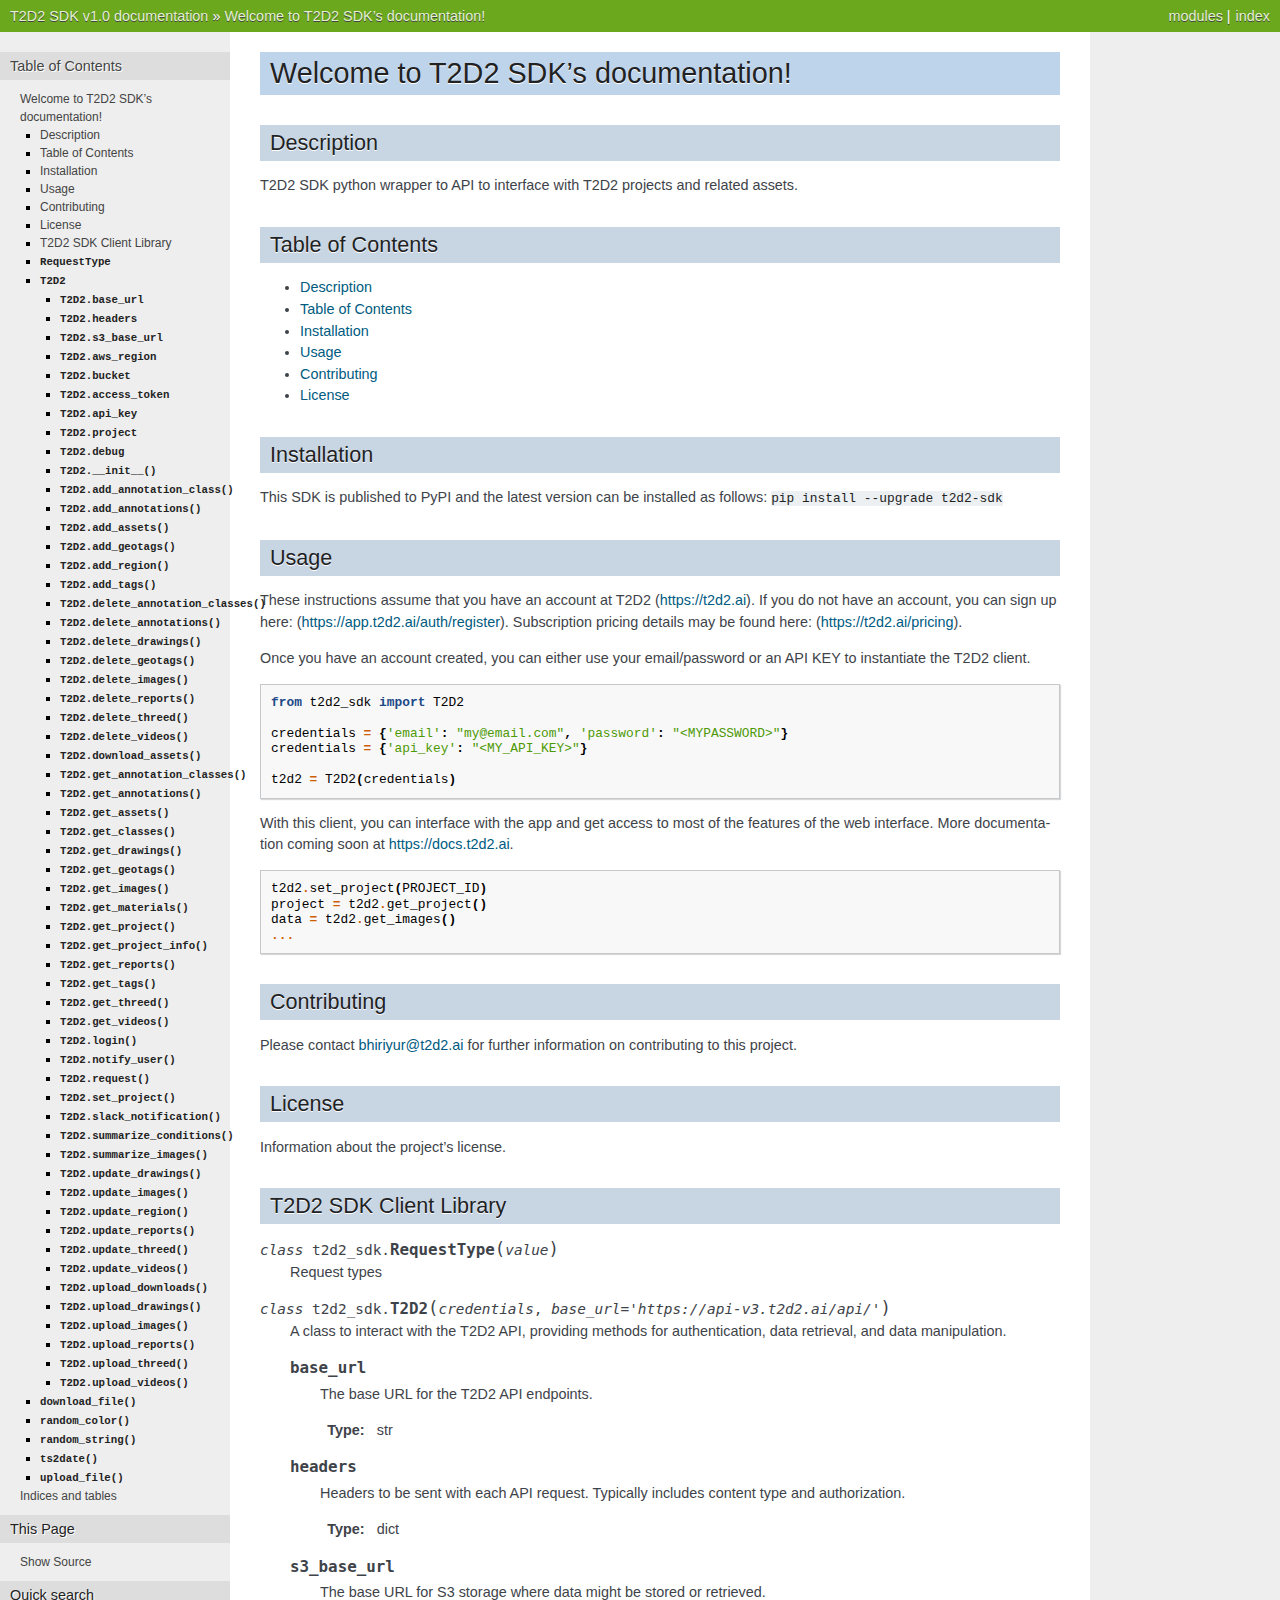
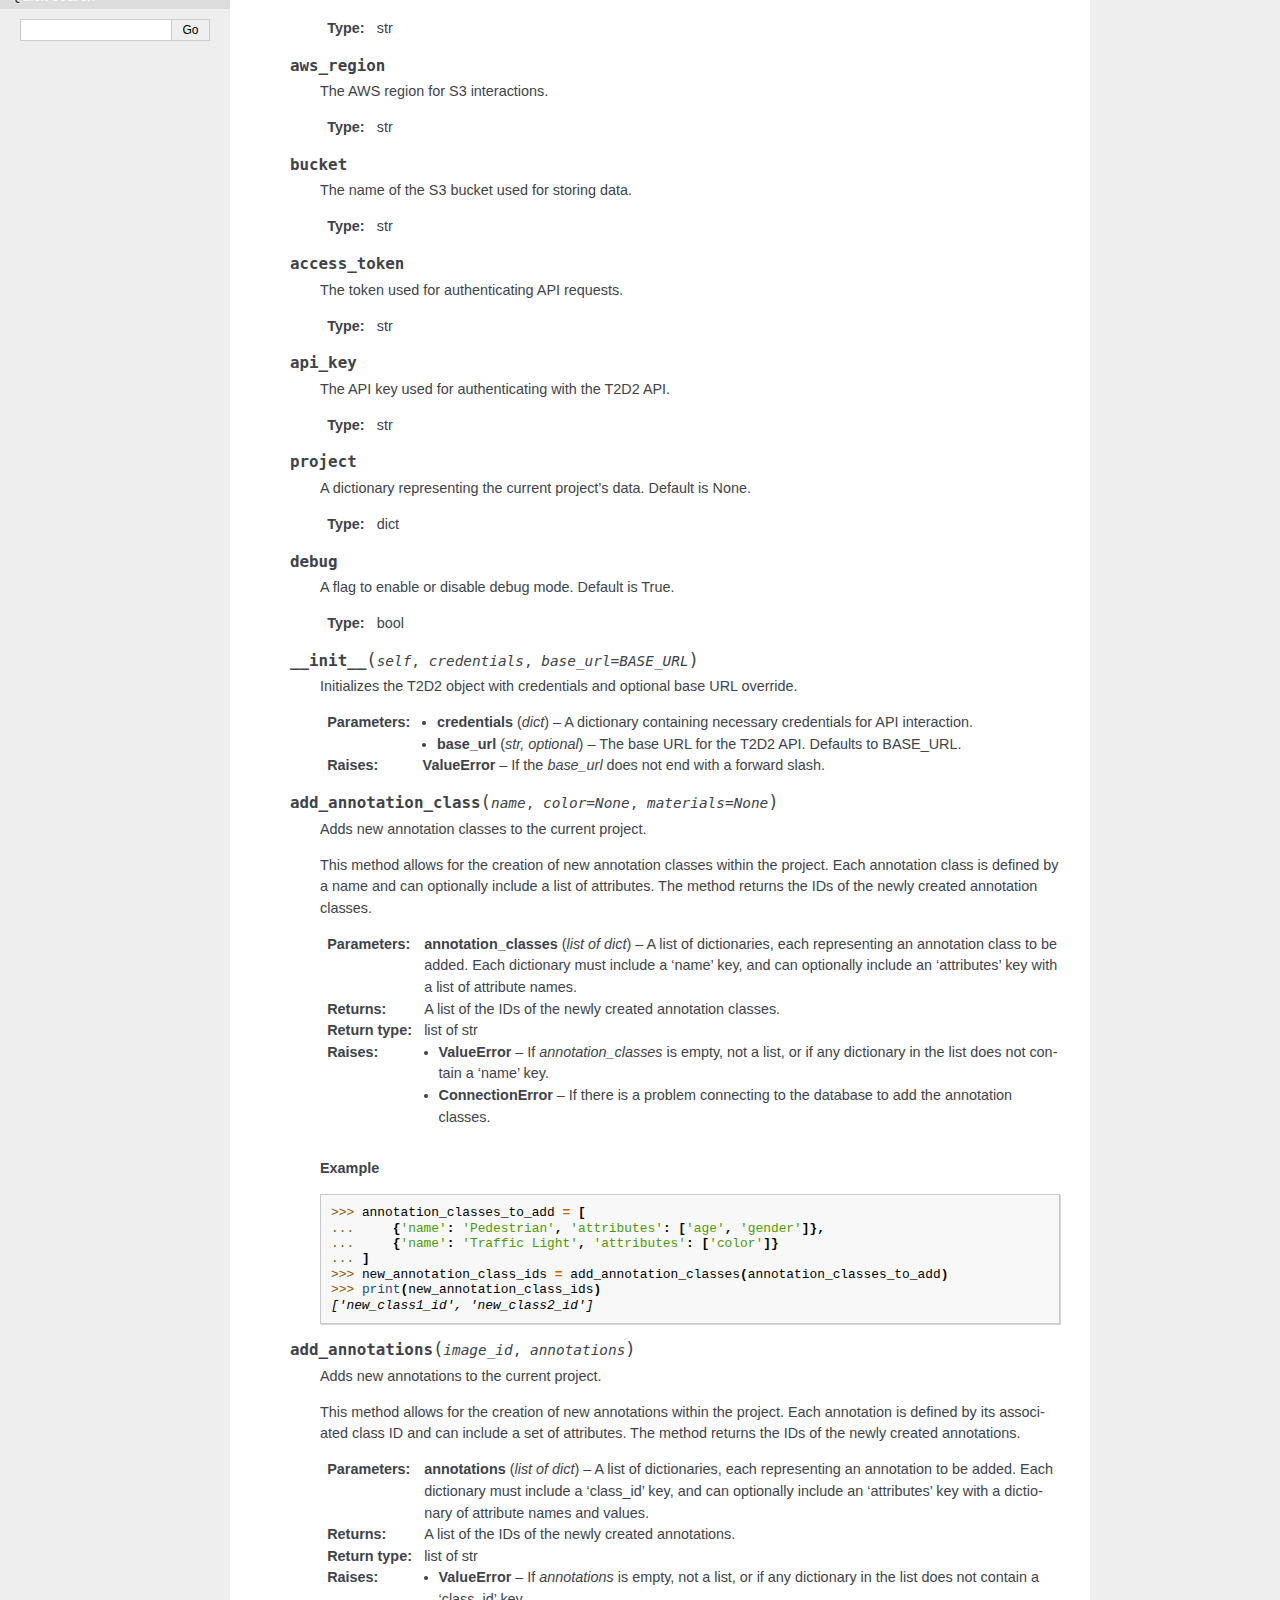
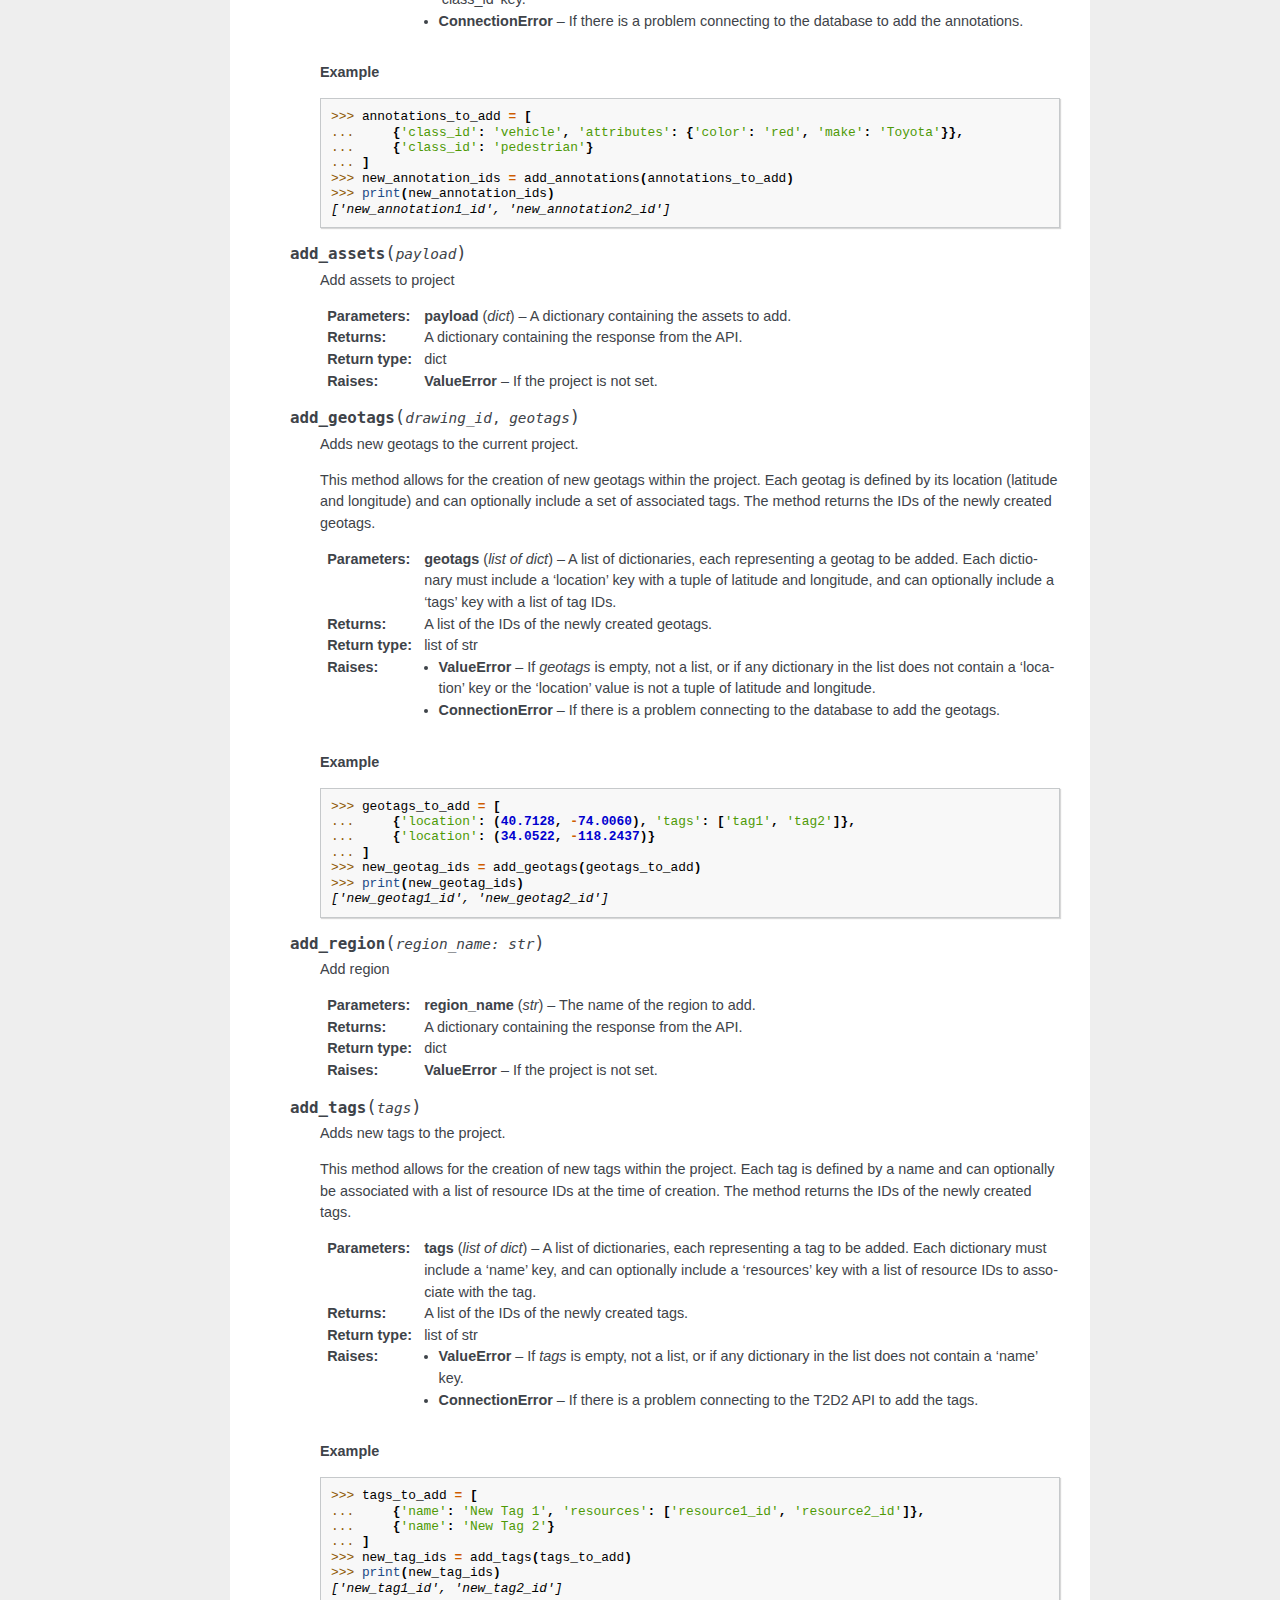
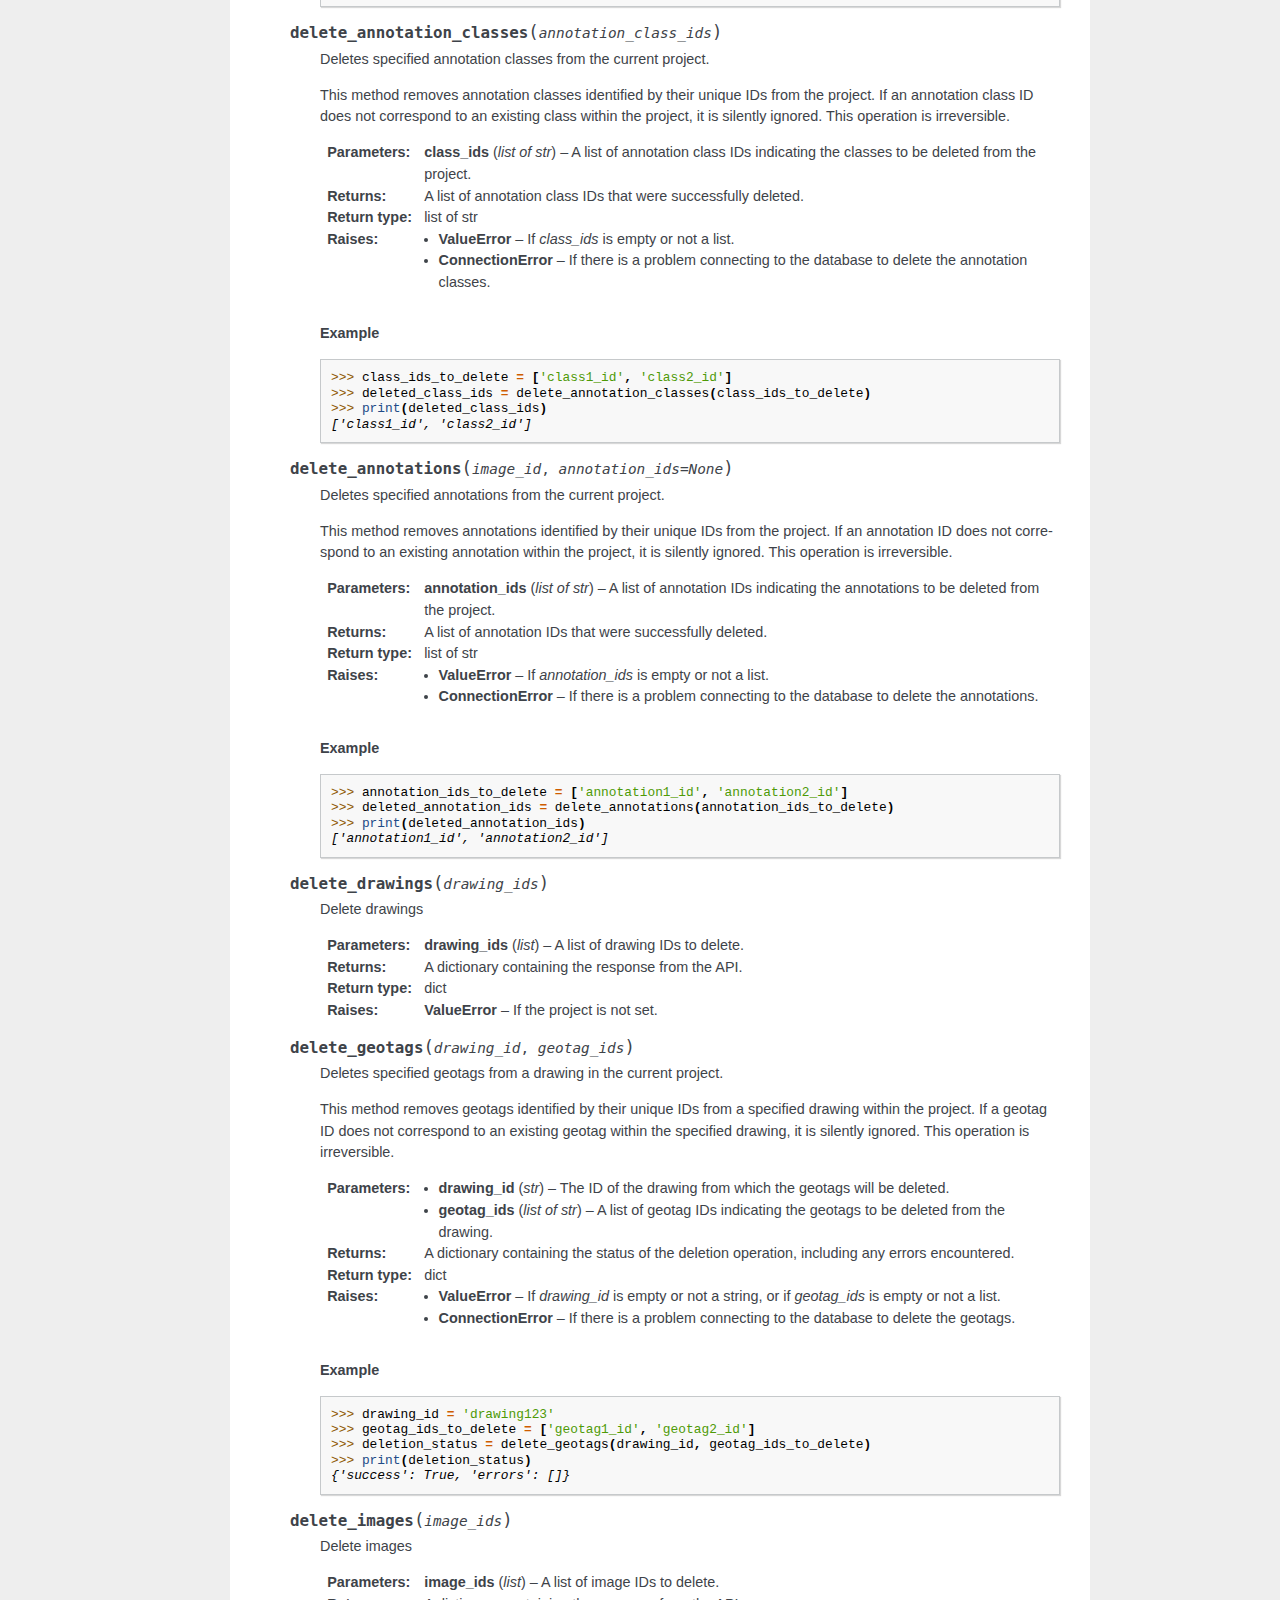
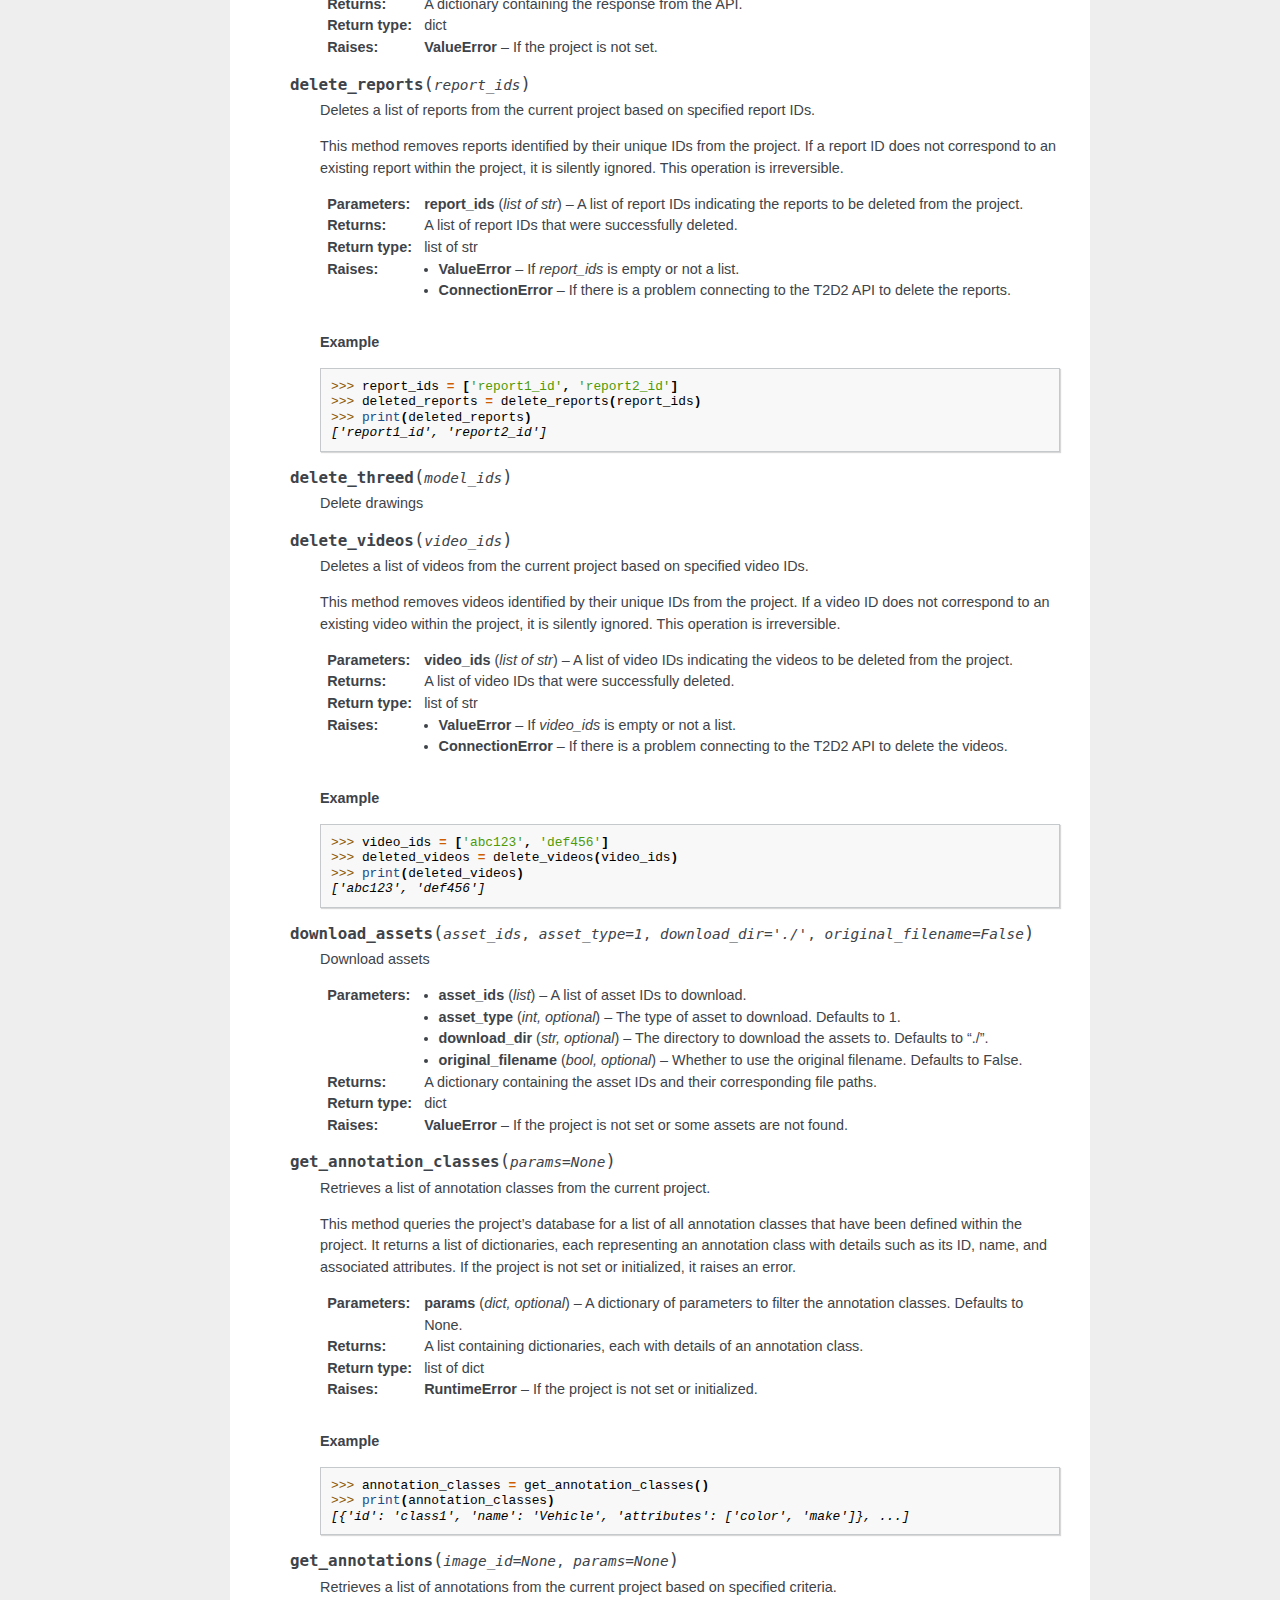
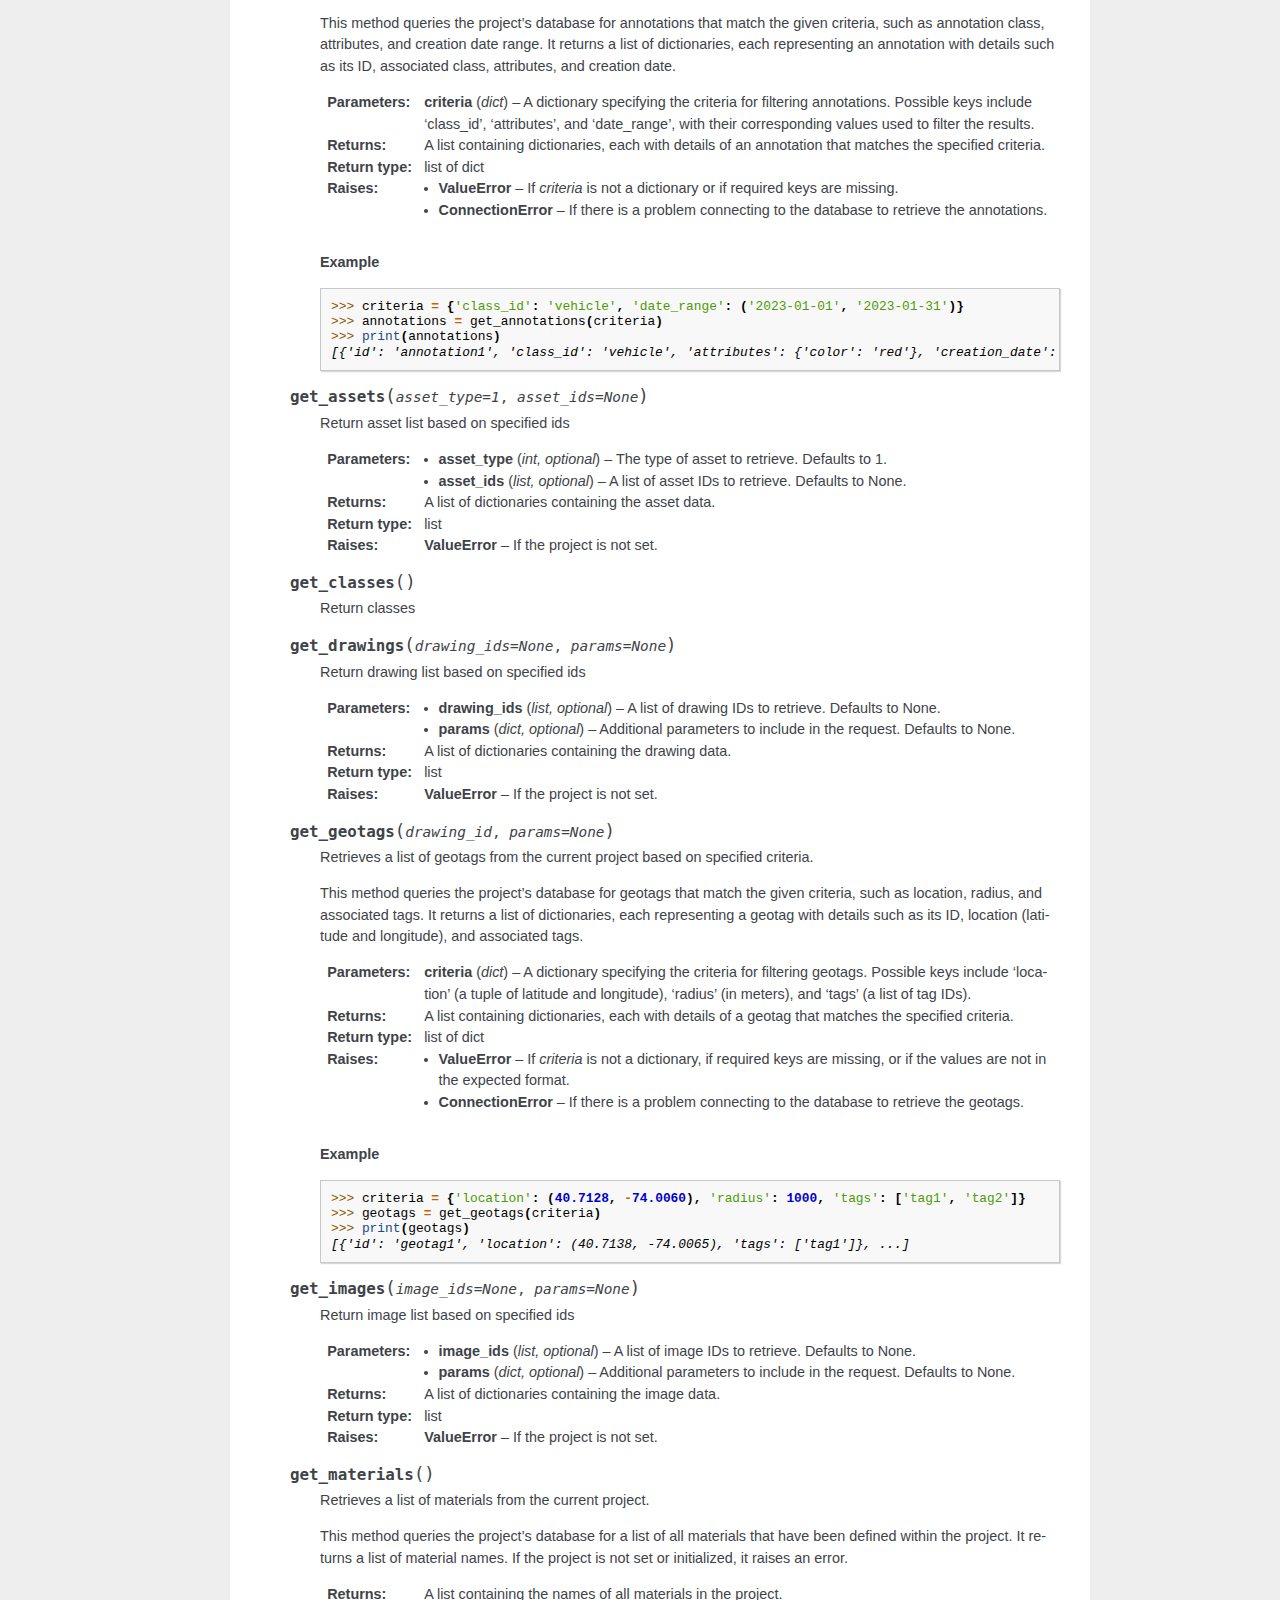
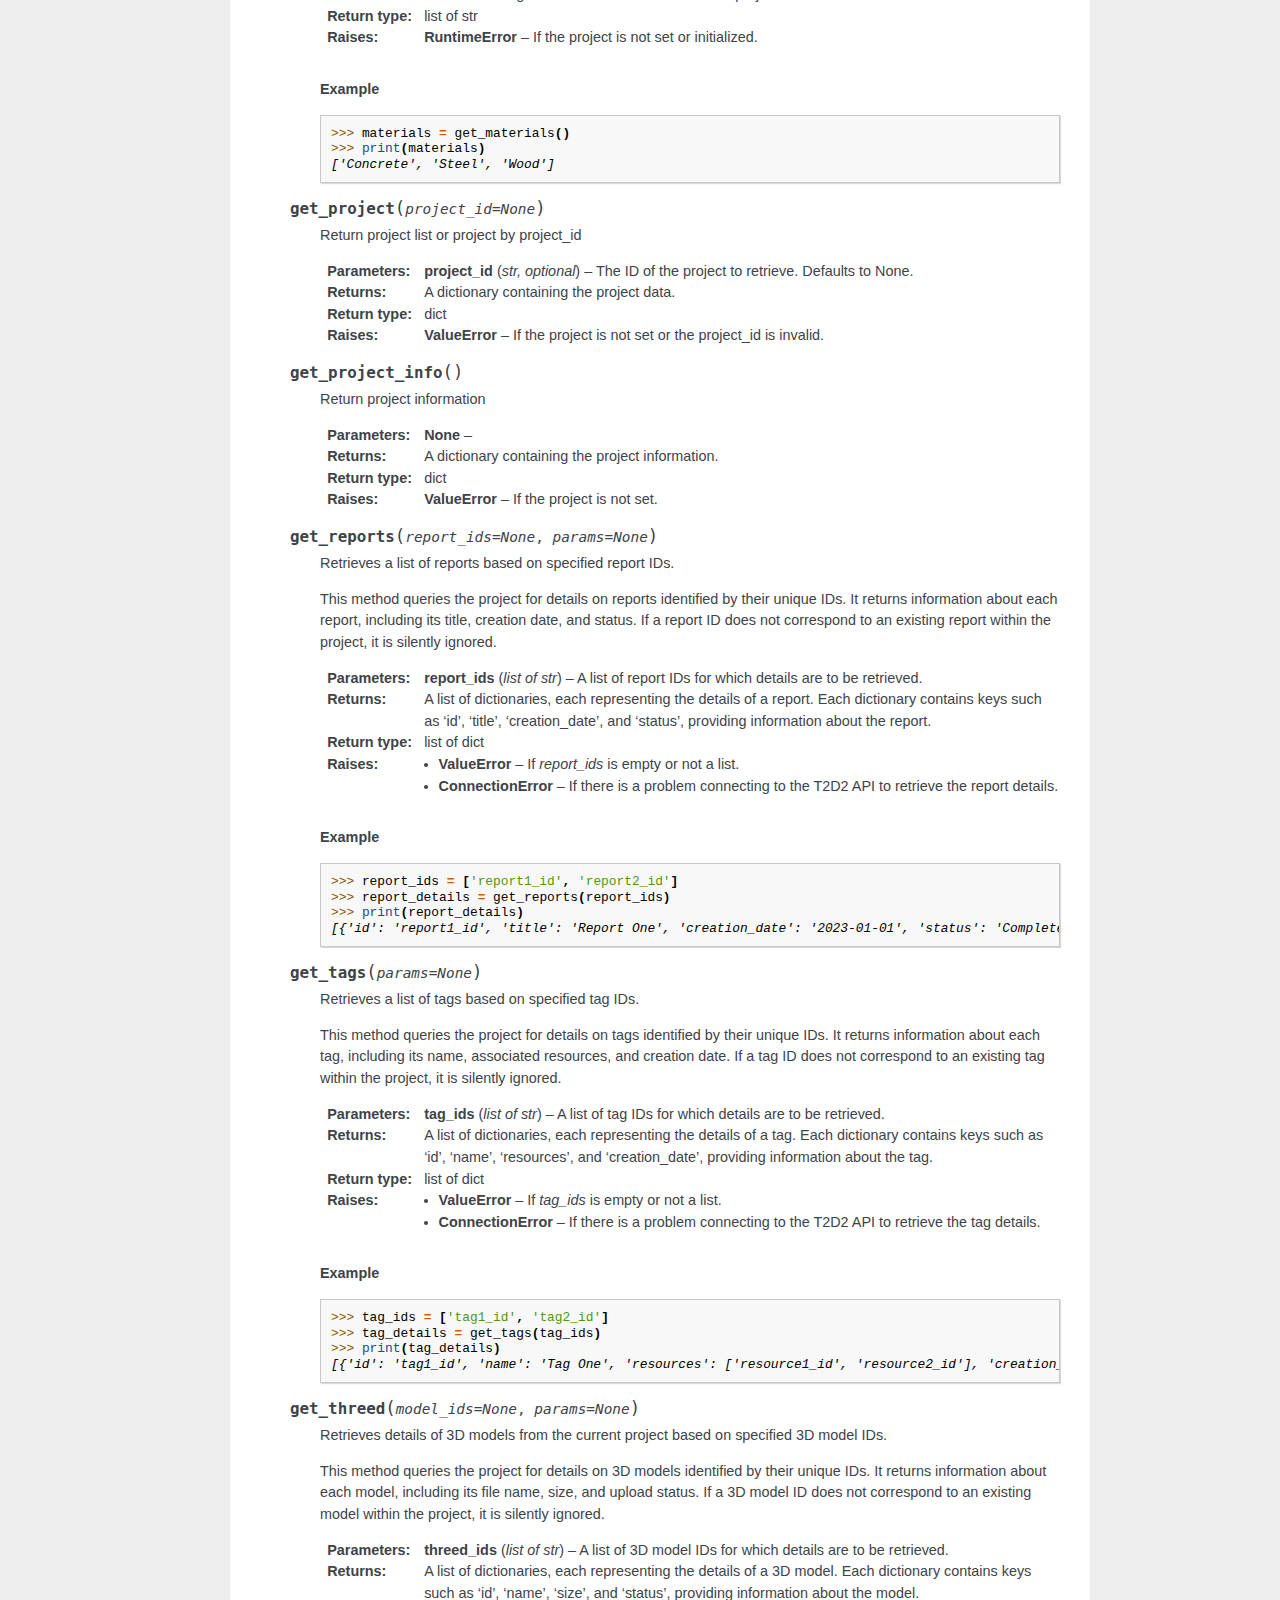
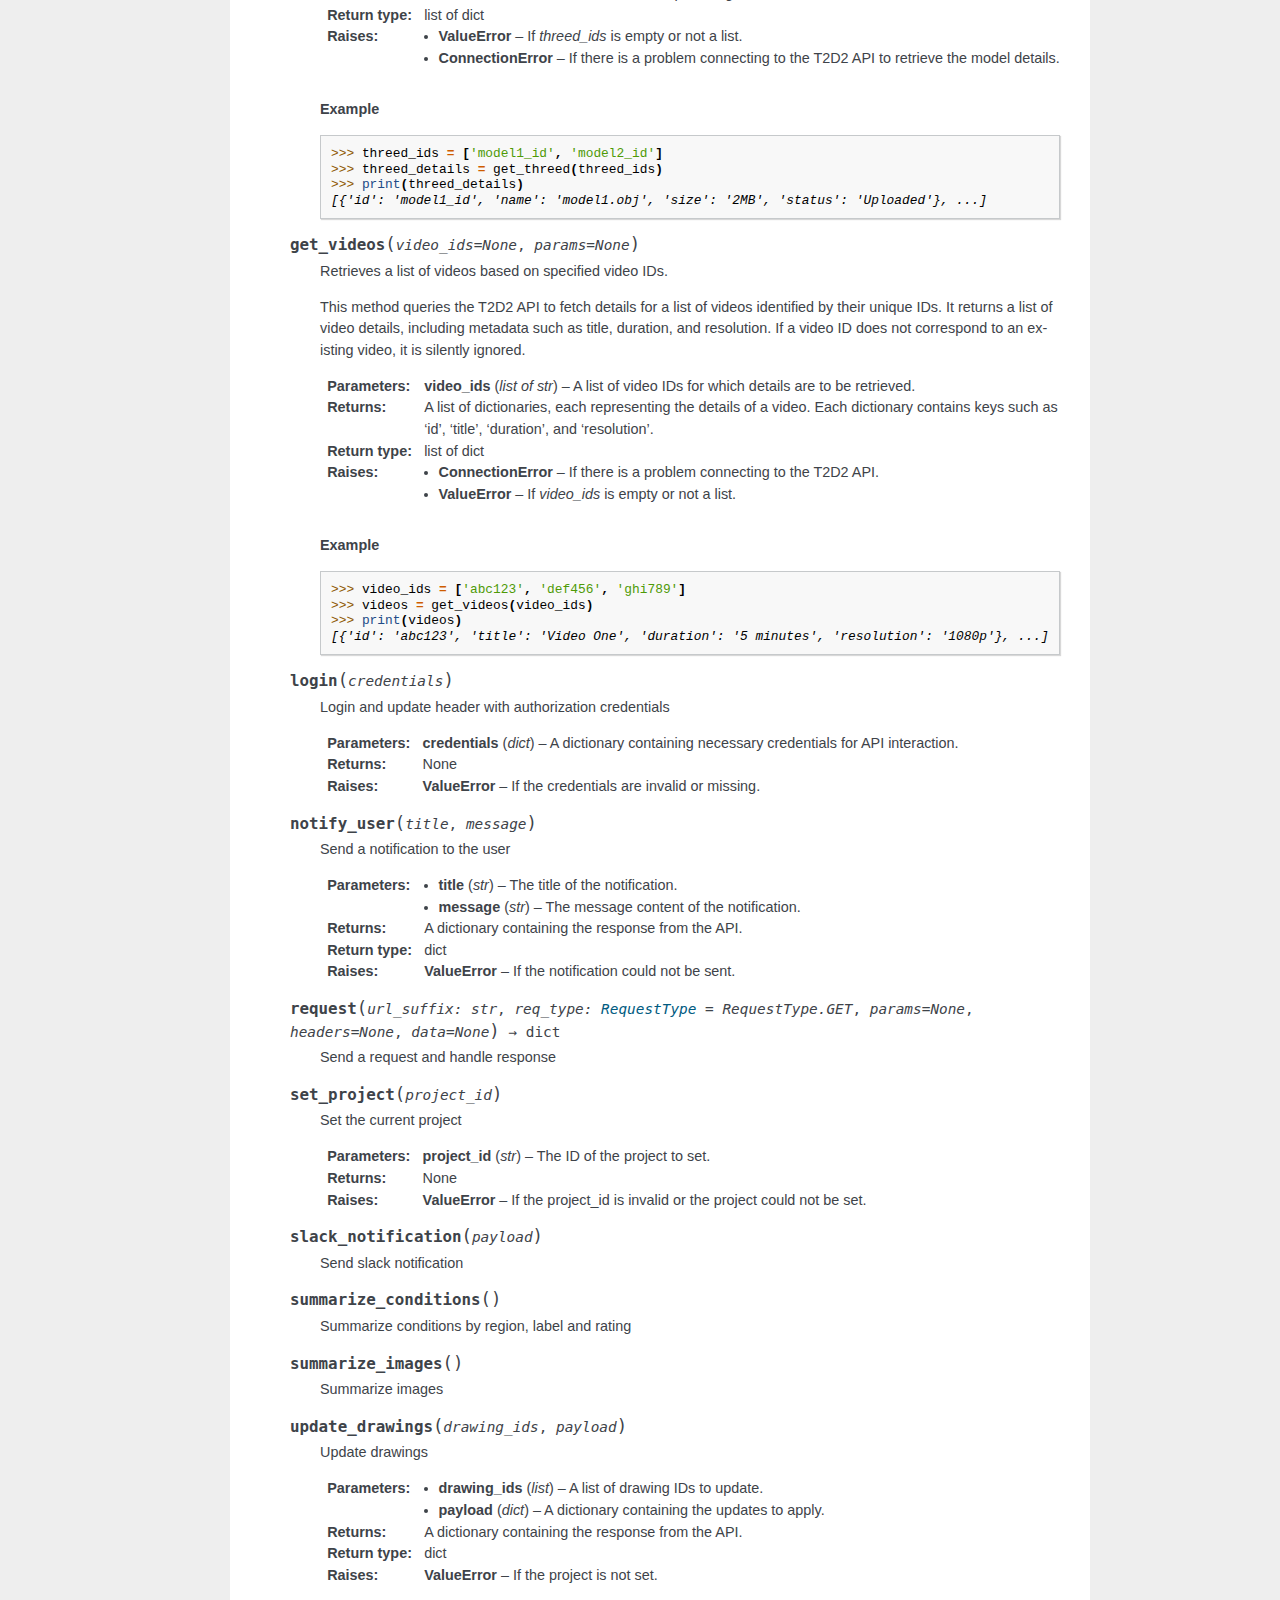
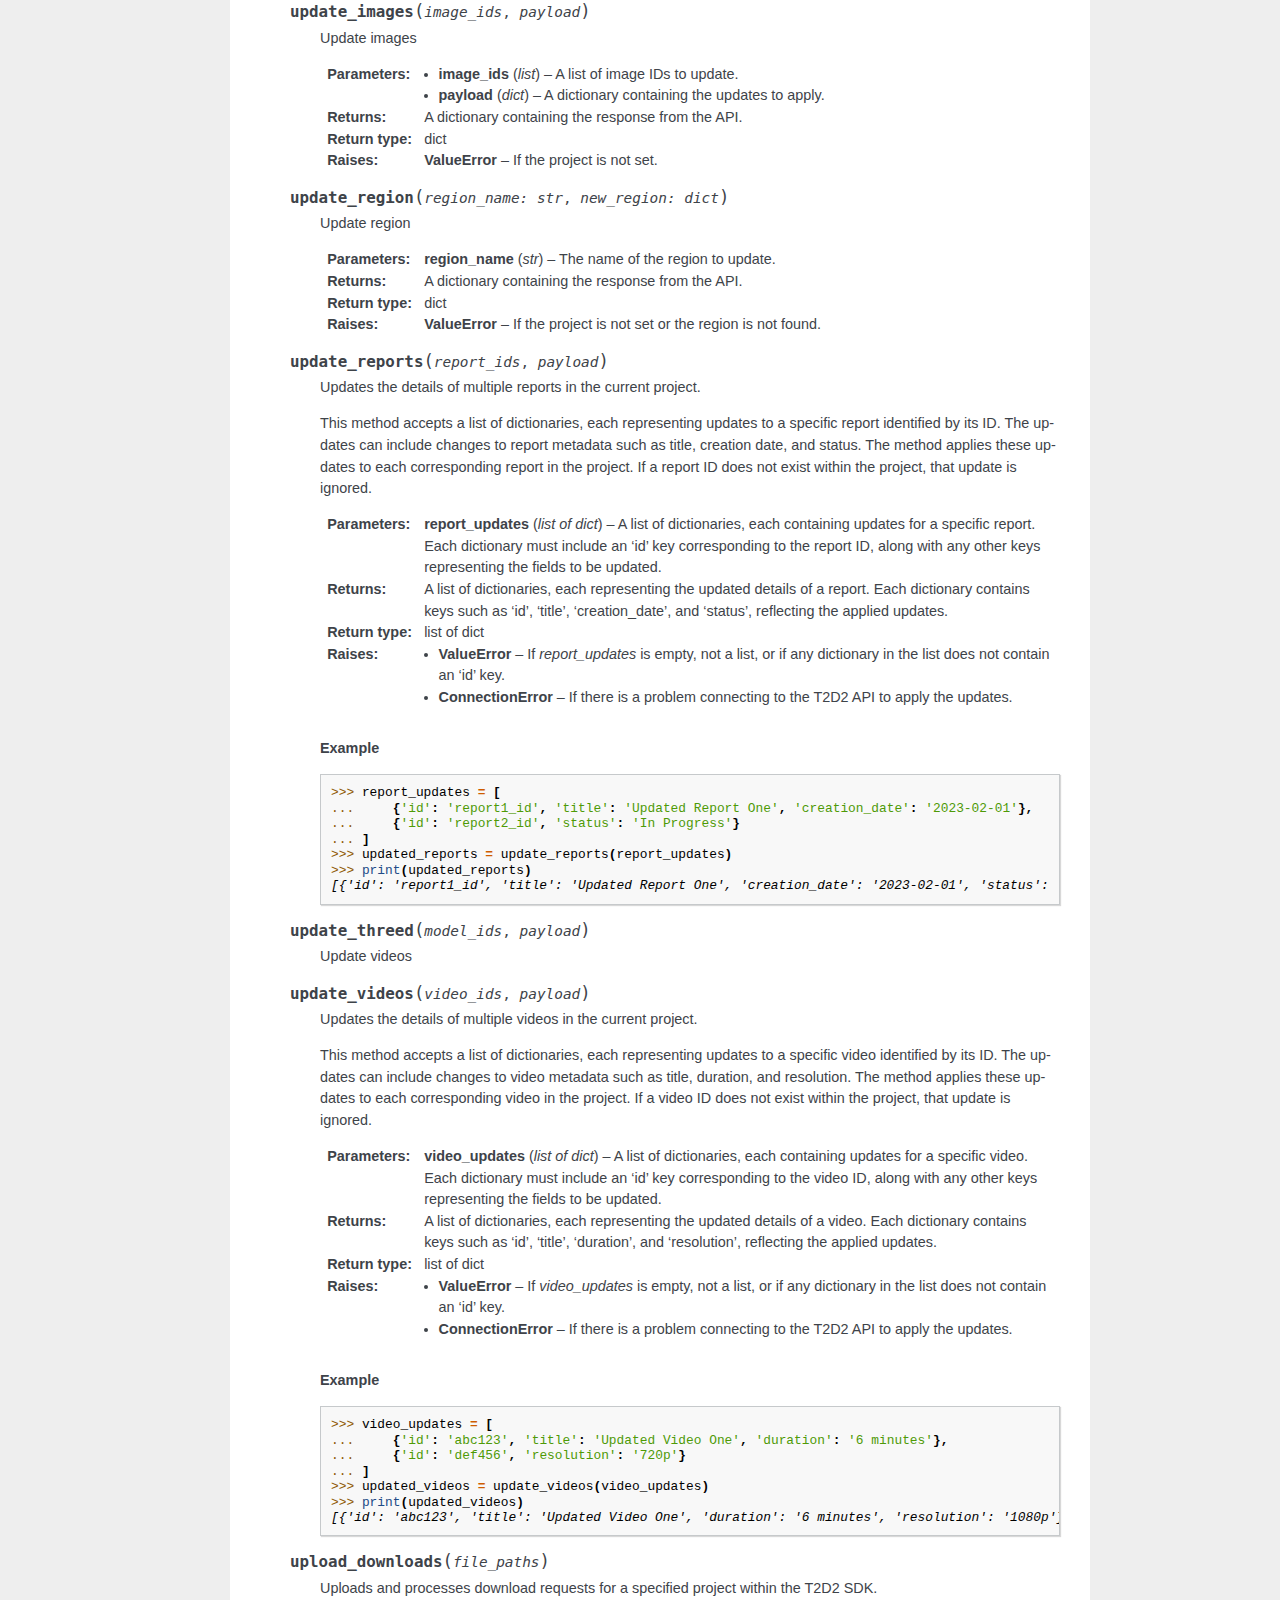
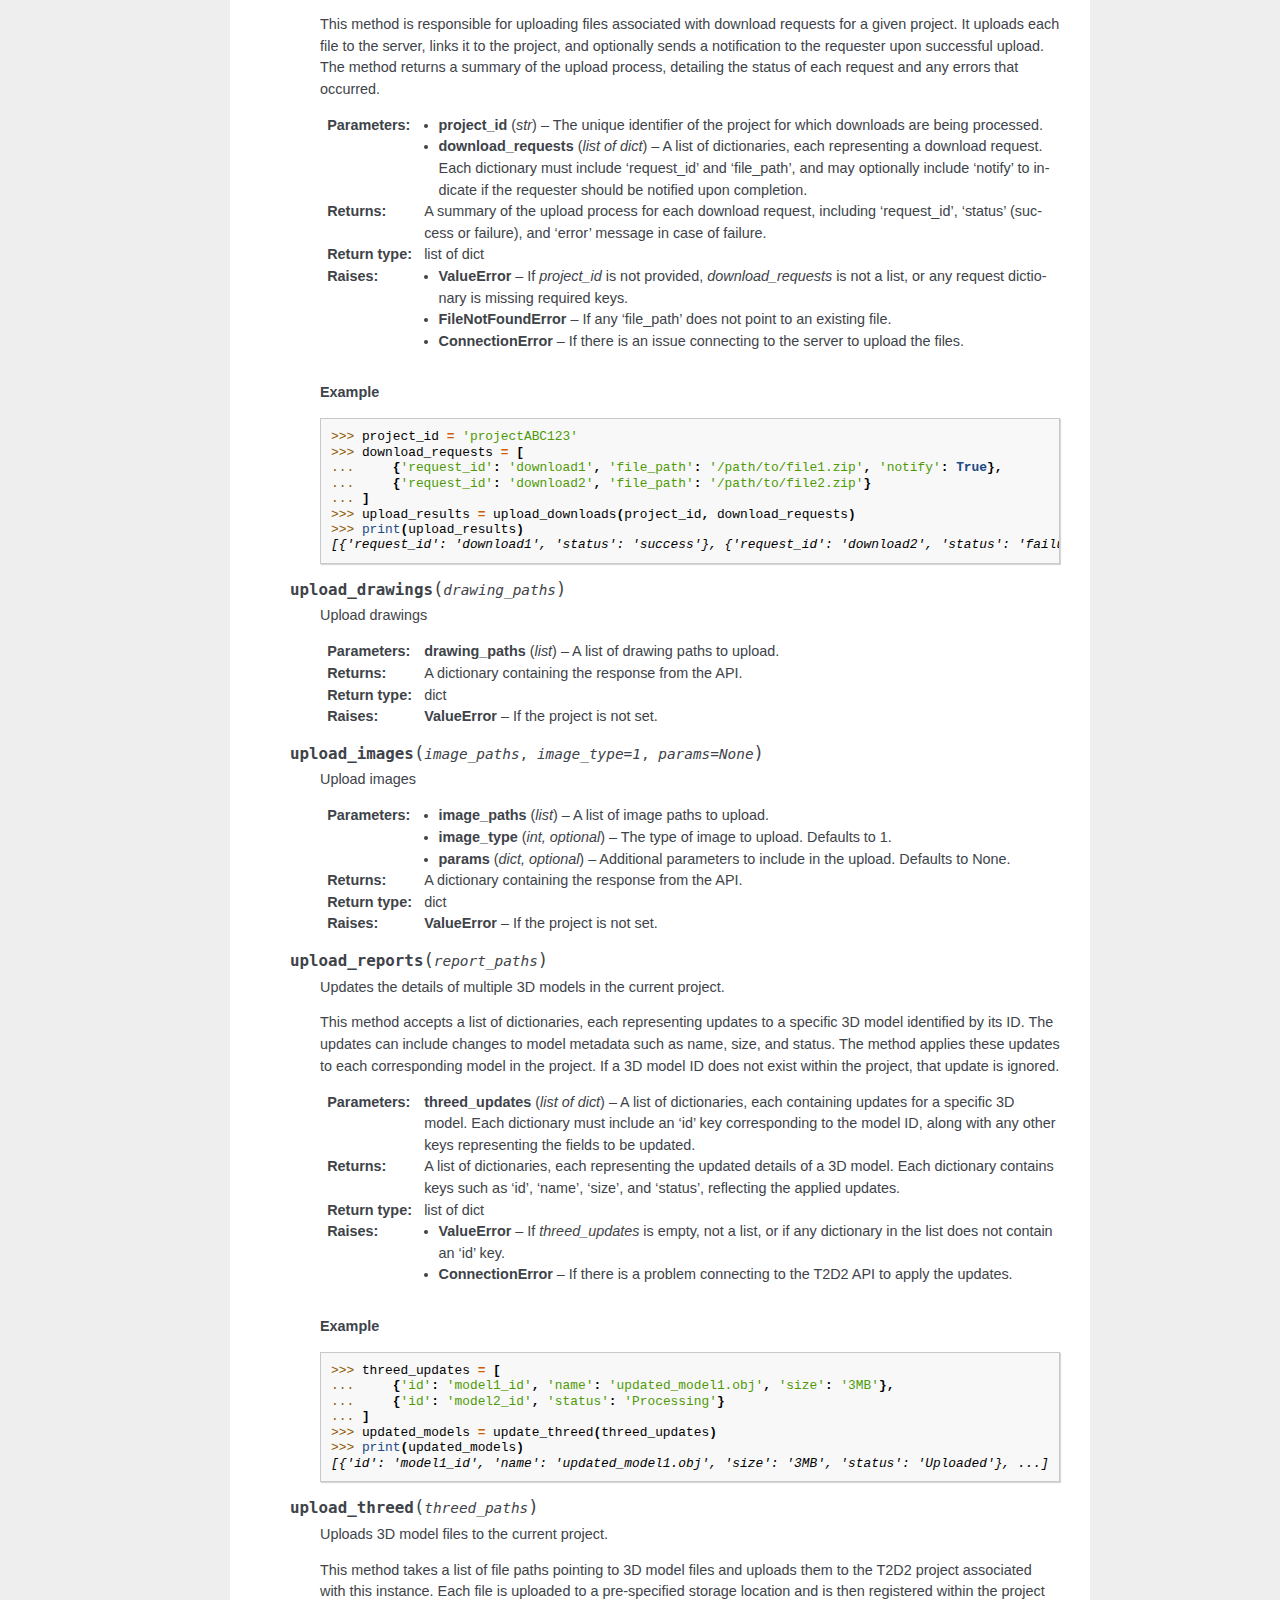
==== commit de7ab9d3: "deploy: 133ffd08208ff864023e9f3766365b9724982eb4" ====
--- a/index.html
+++ b/index.html
@@ -1031,6 +1031,12 @@
 <dd class="field-odd"><p><strong>ValueError</strong> – If the project_id is invalid or the project could not be set.</p>
 </dd>
 </dl>
+</dd></dl>
+
+<dl class="py method">
+<dt class="sig sig-object py" id="t2d2_sdk.T2D2.slack_notification">
+<span class="sig-name descname"><span class="pre">slack_notification</span></span><span class="sig-paren">(</span><em class="sig-param"><span class="n"><span class="pre">payload</span></span></em><span class="sig-paren">)</span><a class="headerlink" href="#t2d2_sdk.T2D2.slack_notification" title="Permalink to this definition">¶</a></dt>
+<dd><p>Send slack notification</p>
 </dd></dl>
 
 <dl class="py method">
@@ -1461,6 +1467,7 @@
 <li><a class="reference internal" href="#t2d2_sdk.T2D2.notify_user"><code class="docutils literal notranslate"><span class="pre">T2D2.notify_user()</span></code></a></li>
 <li><a class="reference internal" href="#t2d2_sdk.T2D2.request"><code class="docutils literal notranslate"><span class="pre">T2D2.request()</span></code></a></li>
 <li><a class="reference internal" href="#t2d2_sdk.T2D2.set_project"><code class="docutils literal notranslate"><span class="pre">T2D2.set_project()</span></code></a></li>
+<li><a class="reference internal" href="#t2d2_sdk.T2D2.slack_notification"><code class="docutils literal notranslate"><span class="pre">T2D2.slack_notification()</span></code></a></li>
 <li><a class="reference internal" href="#t2d2_sdk.T2D2.summarize_conditions"><code class="docutils literal notranslate"><span class="pre">T2D2.summarize_conditions()</span></code></a></li>
 <li><a class="reference internal" href="#t2d2_sdk.T2D2.summarize_images"><code class="docutils literal notranslate"><span class="pre">T2D2.summarize_images()</span></code></a></li>
 <li><a class="reference internal" href="#t2d2_sdk.T2D2.update_drawings"><code class="docutils literal notranslate"><span class="pre">T2D2.update_drawings()</span></code></a></li>
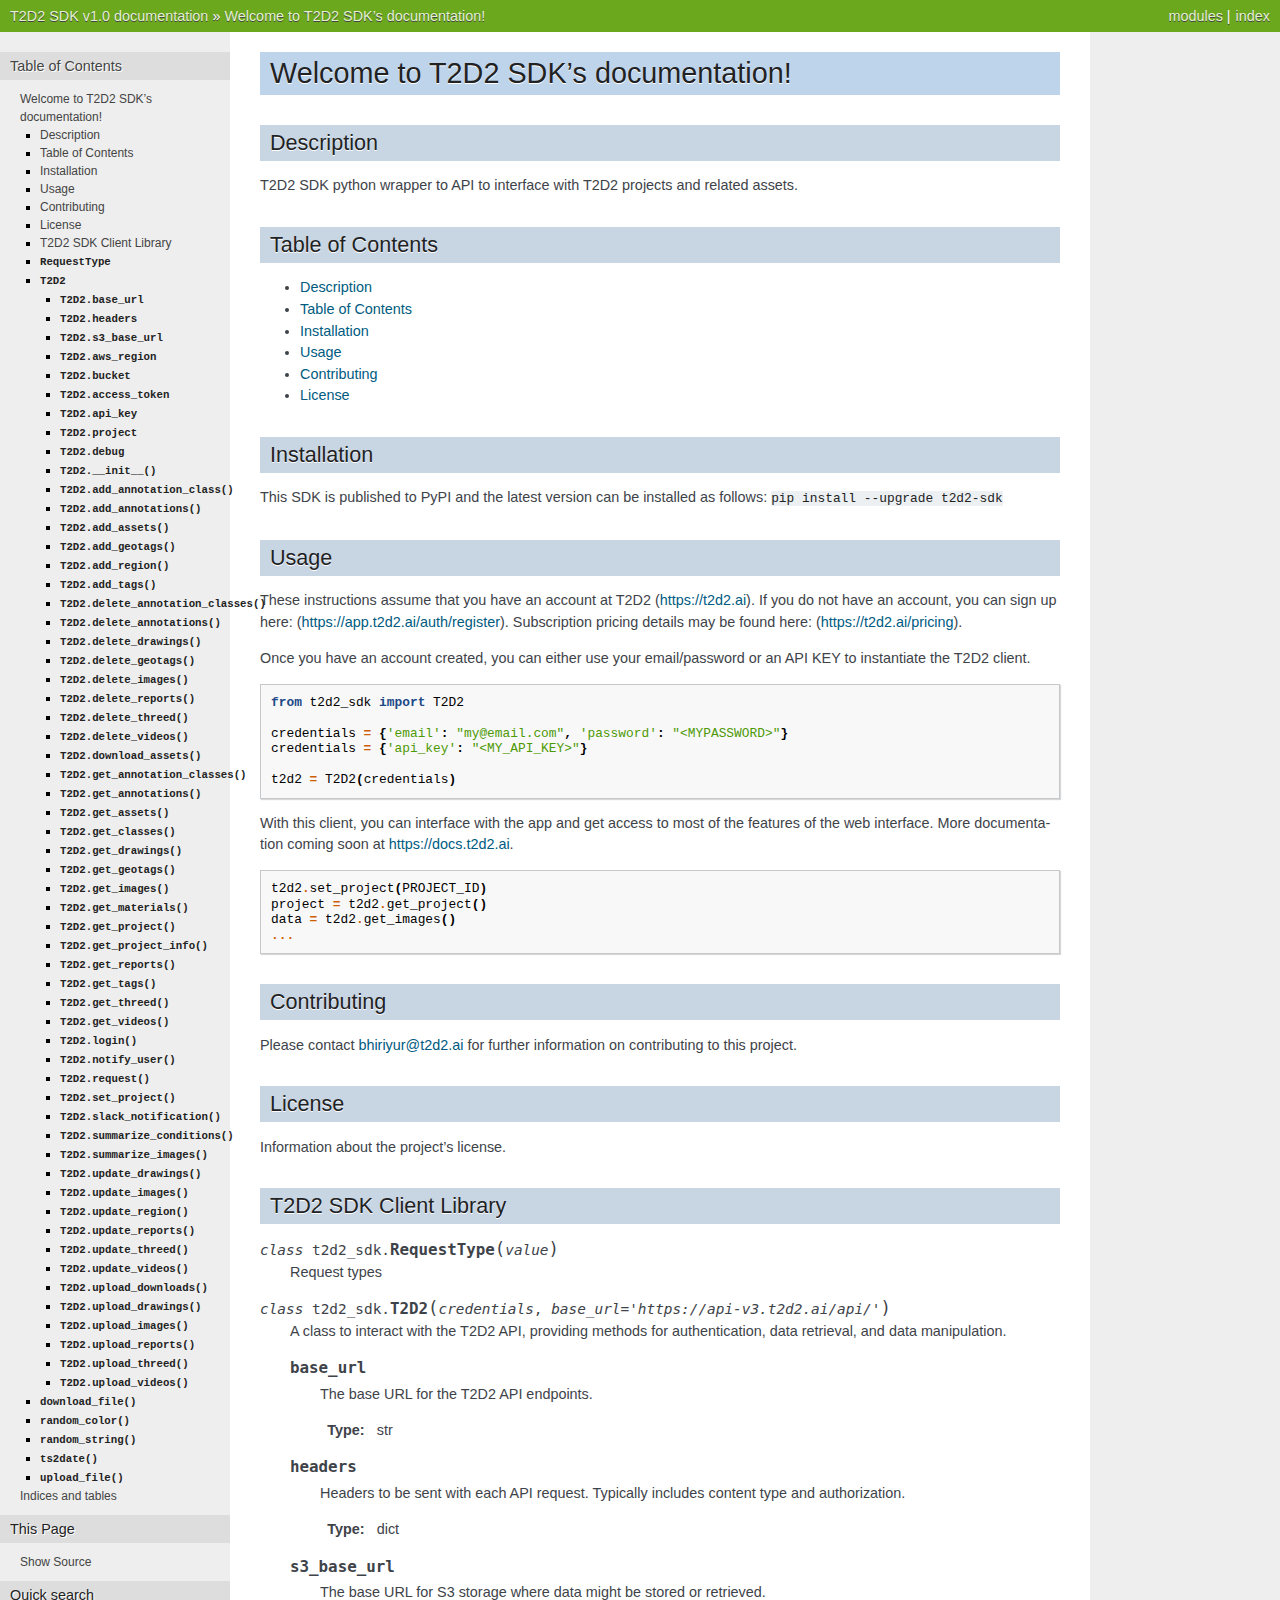
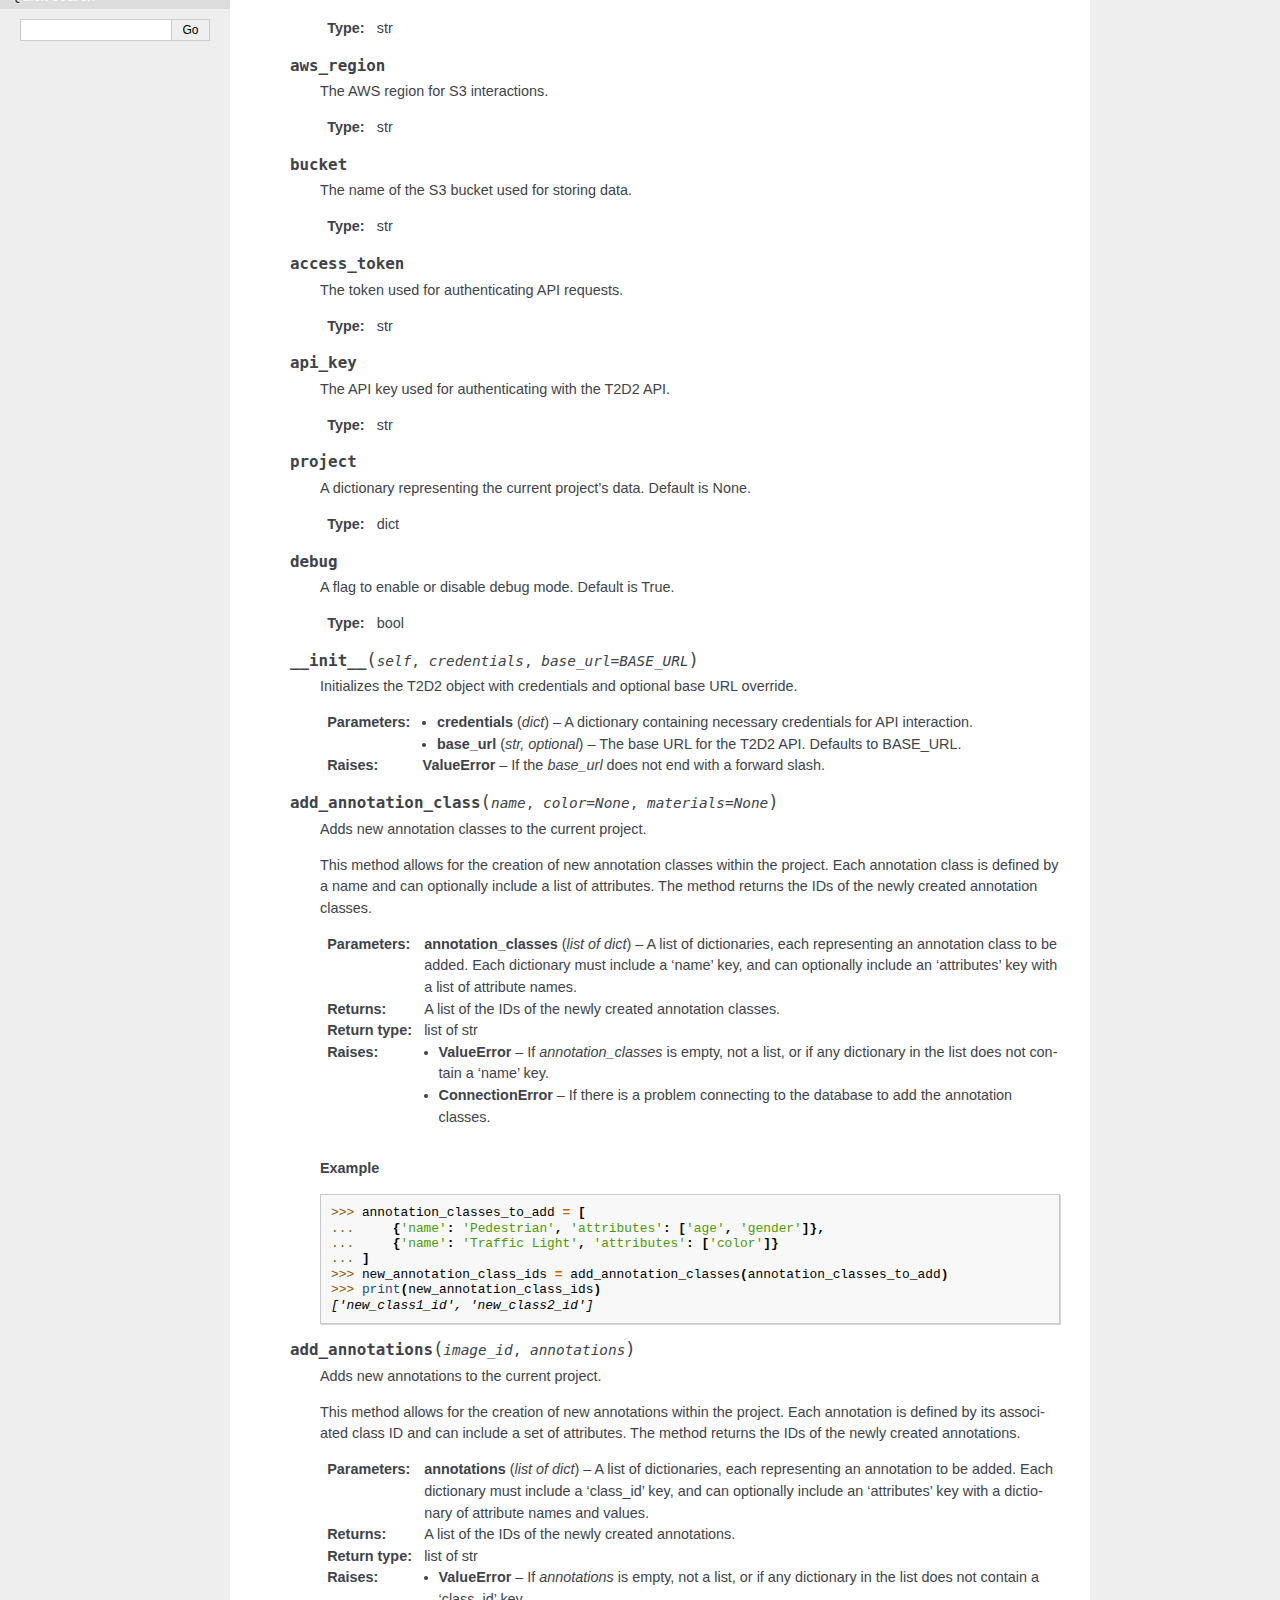
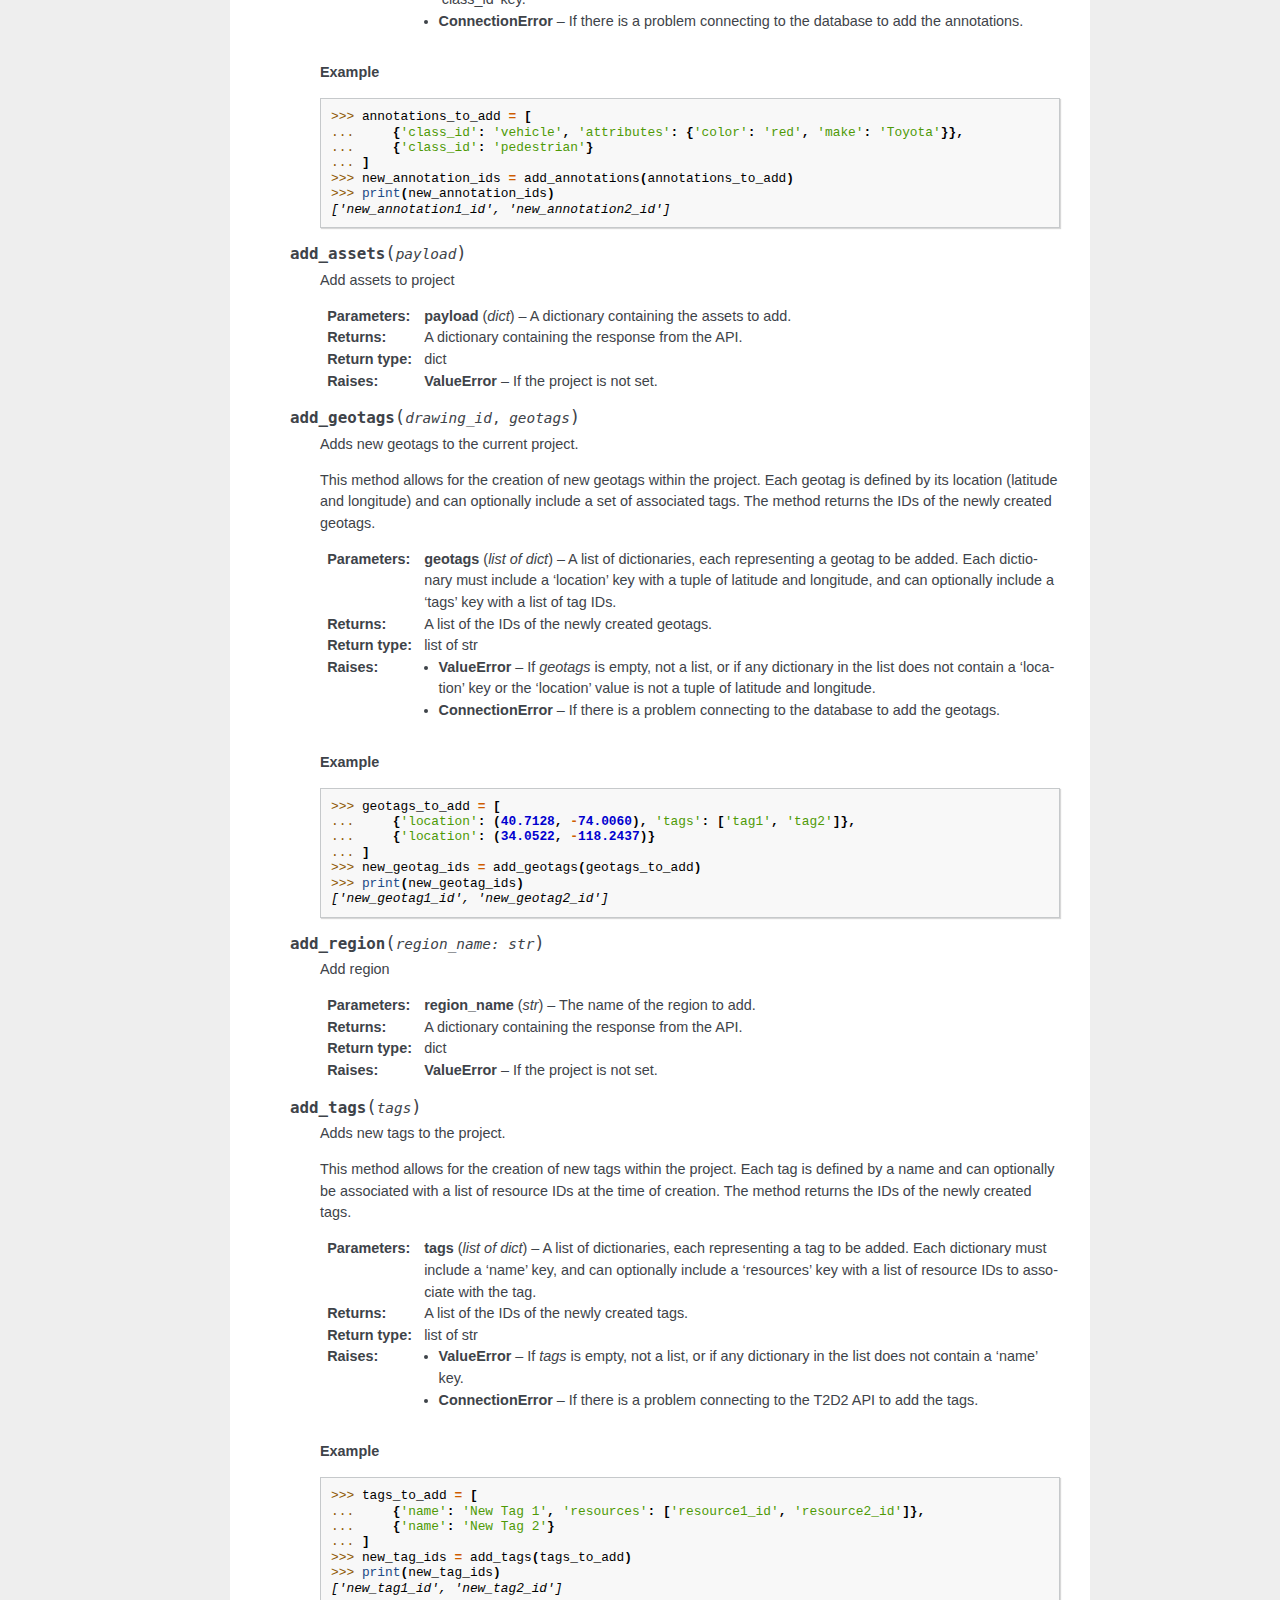
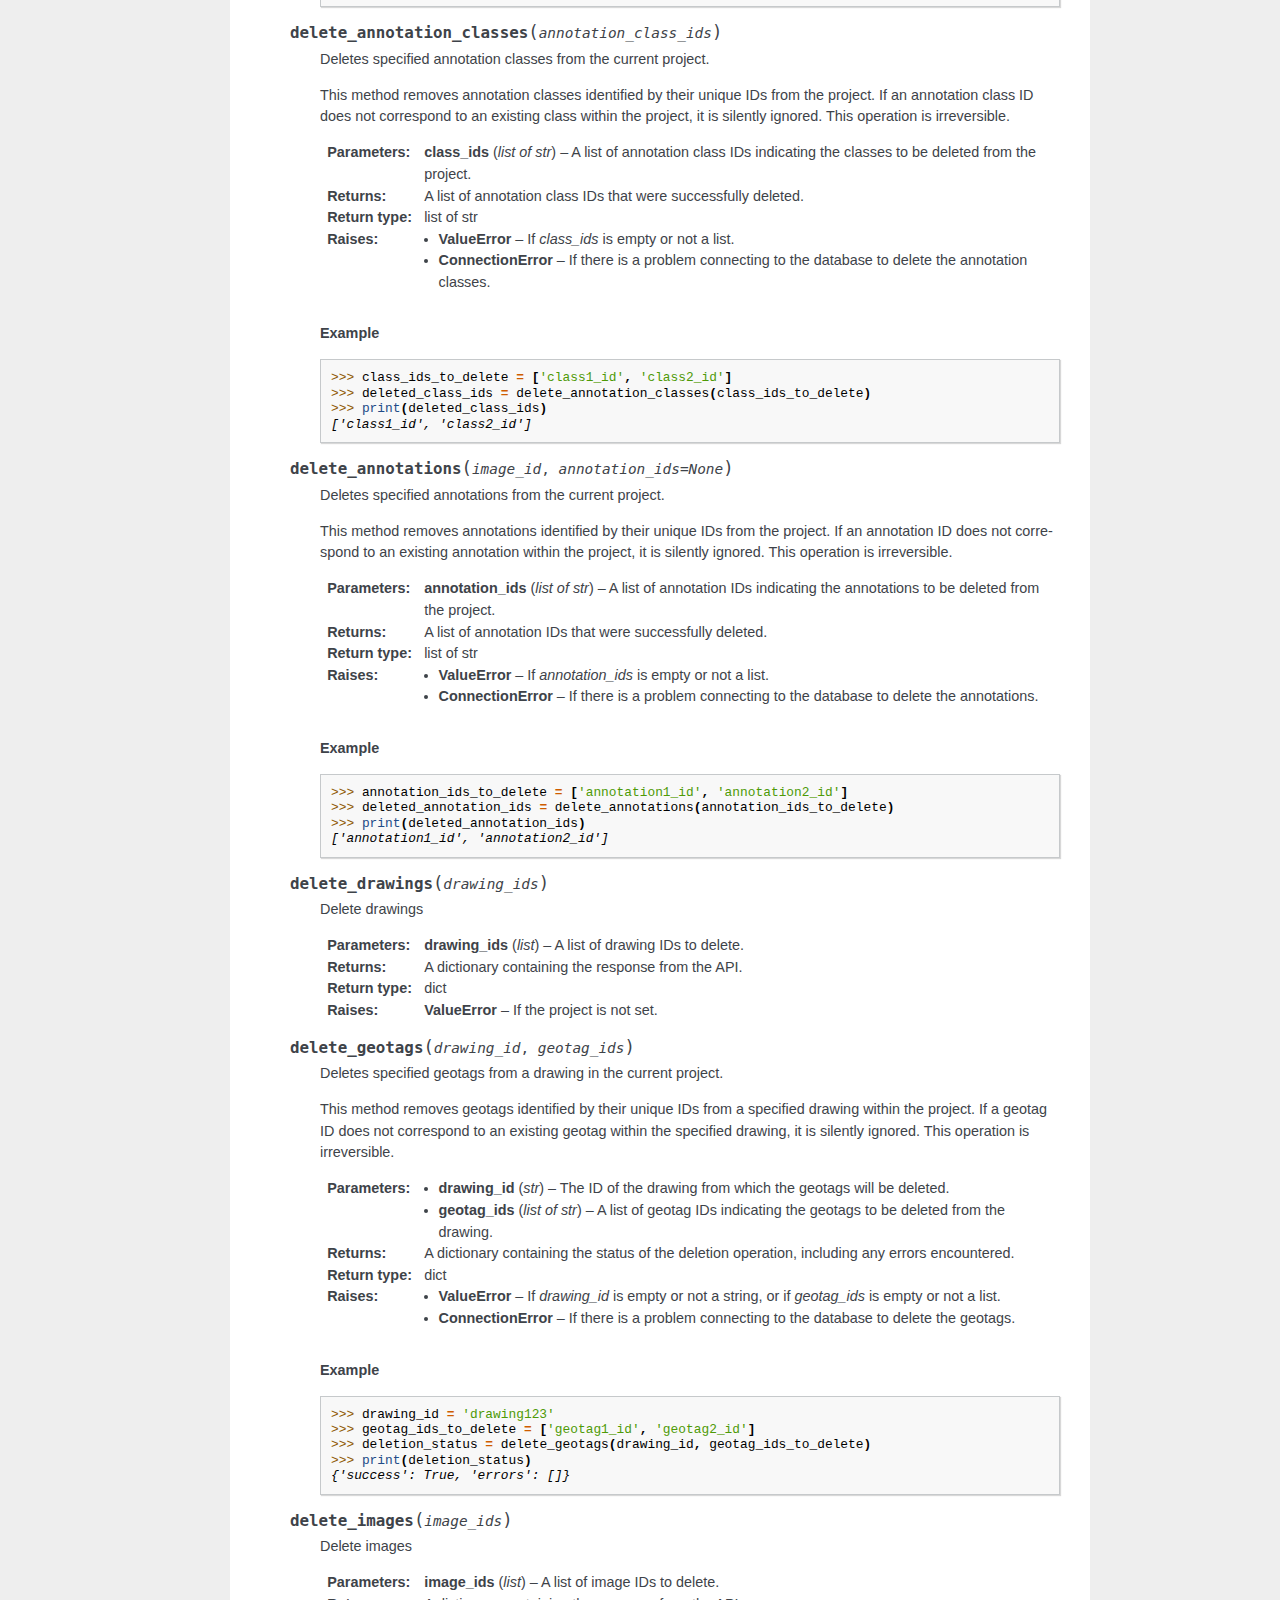
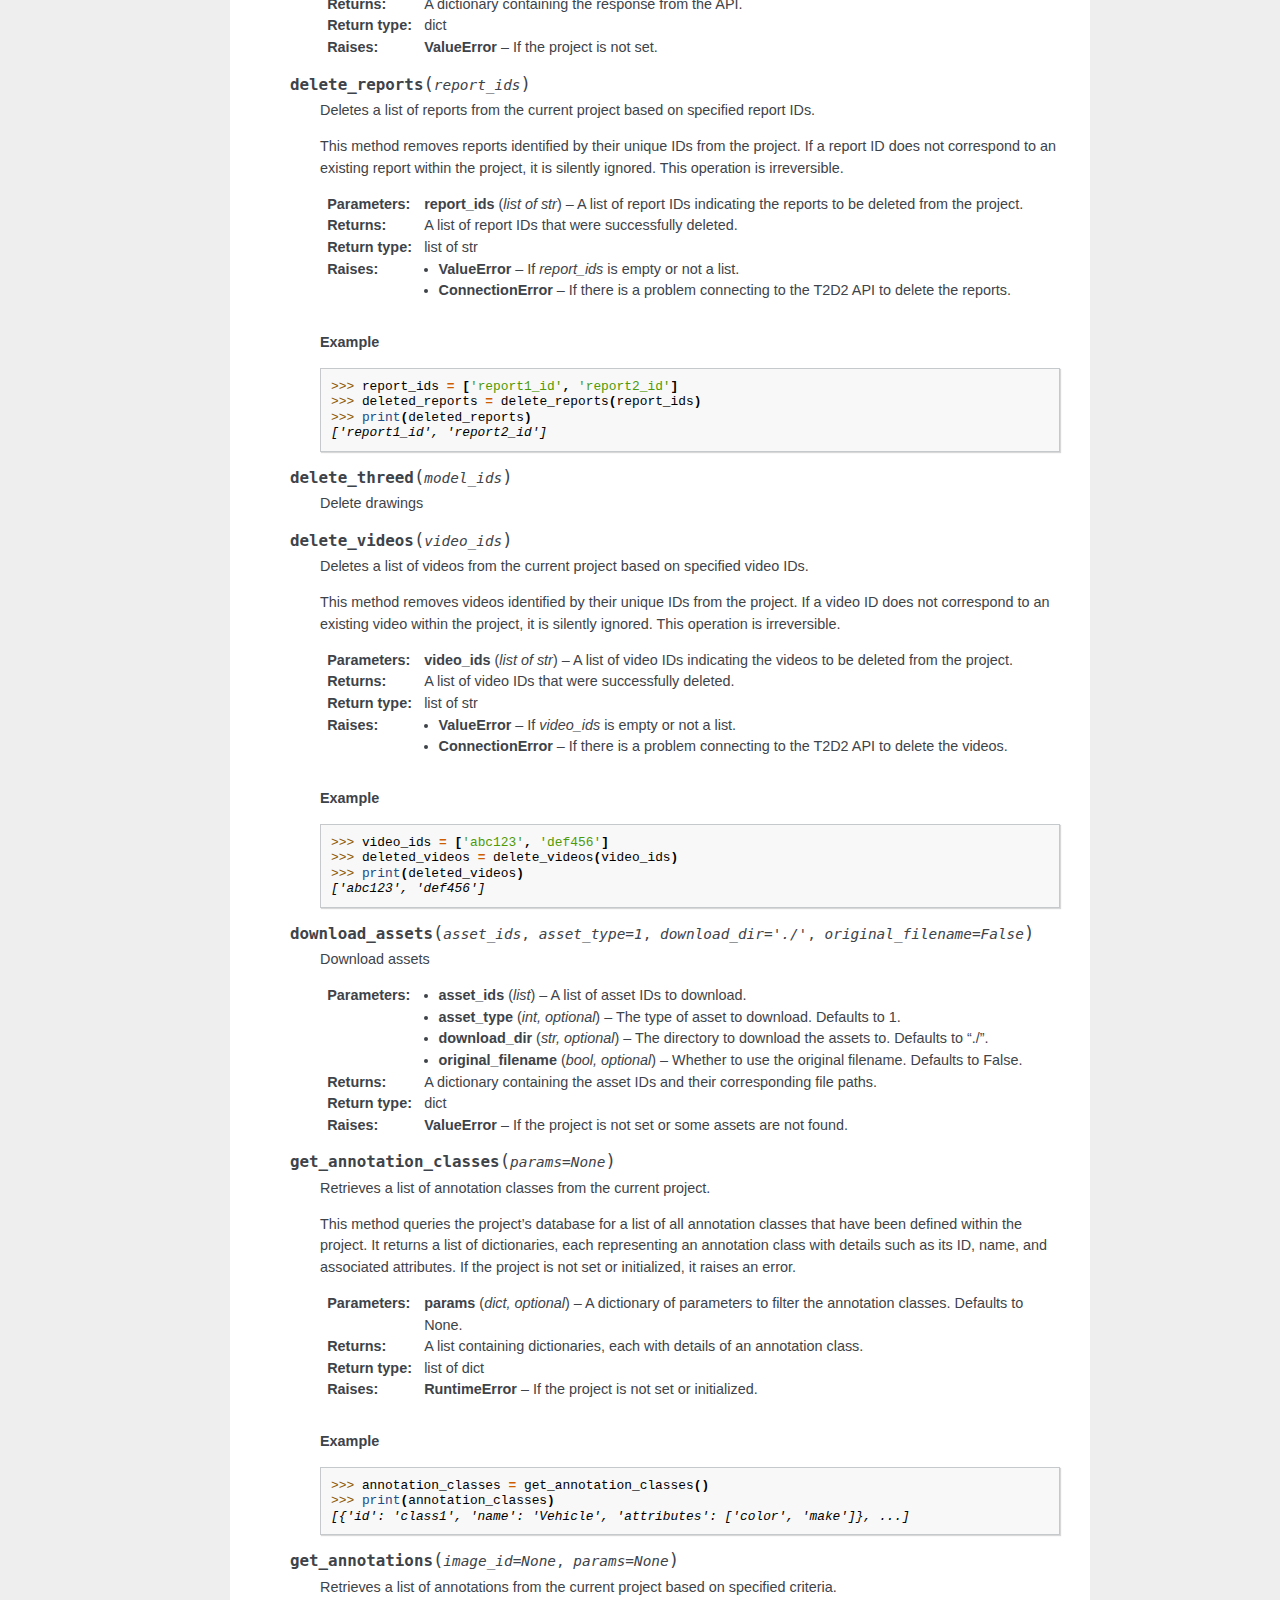
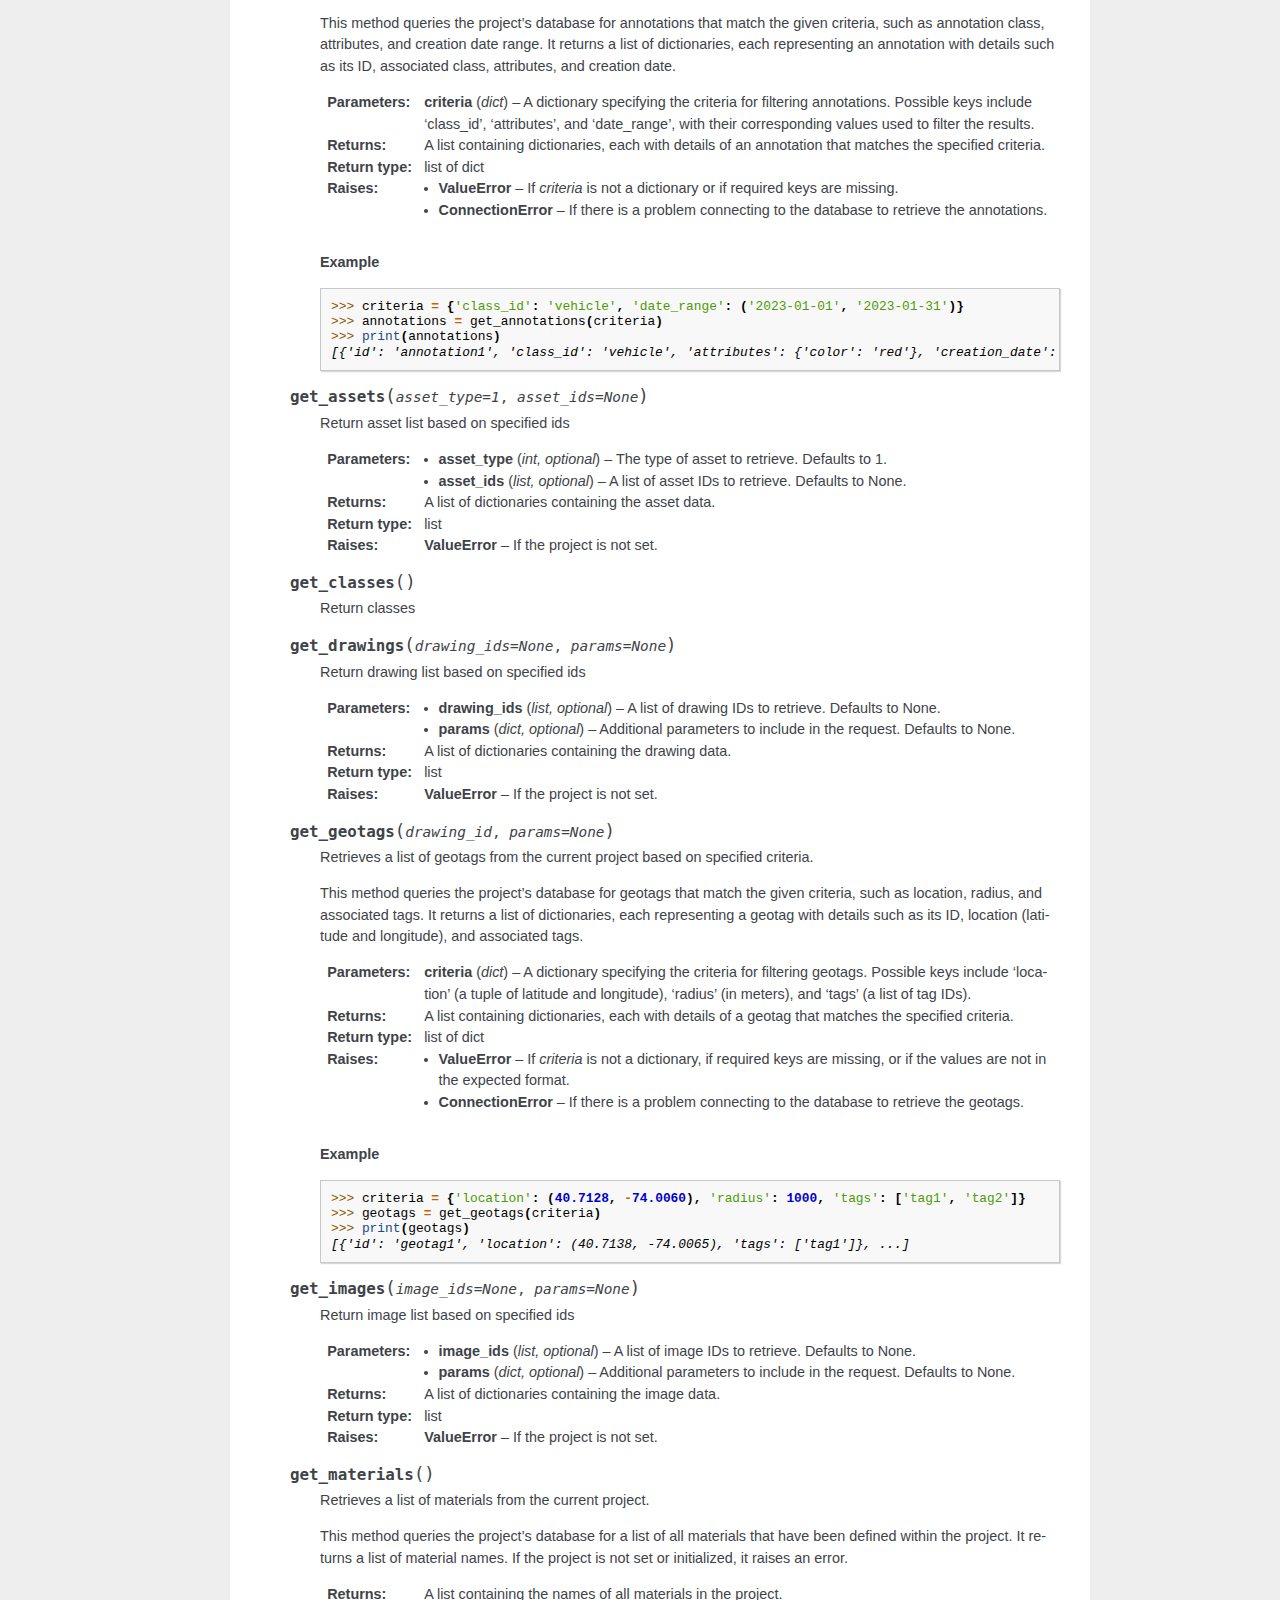
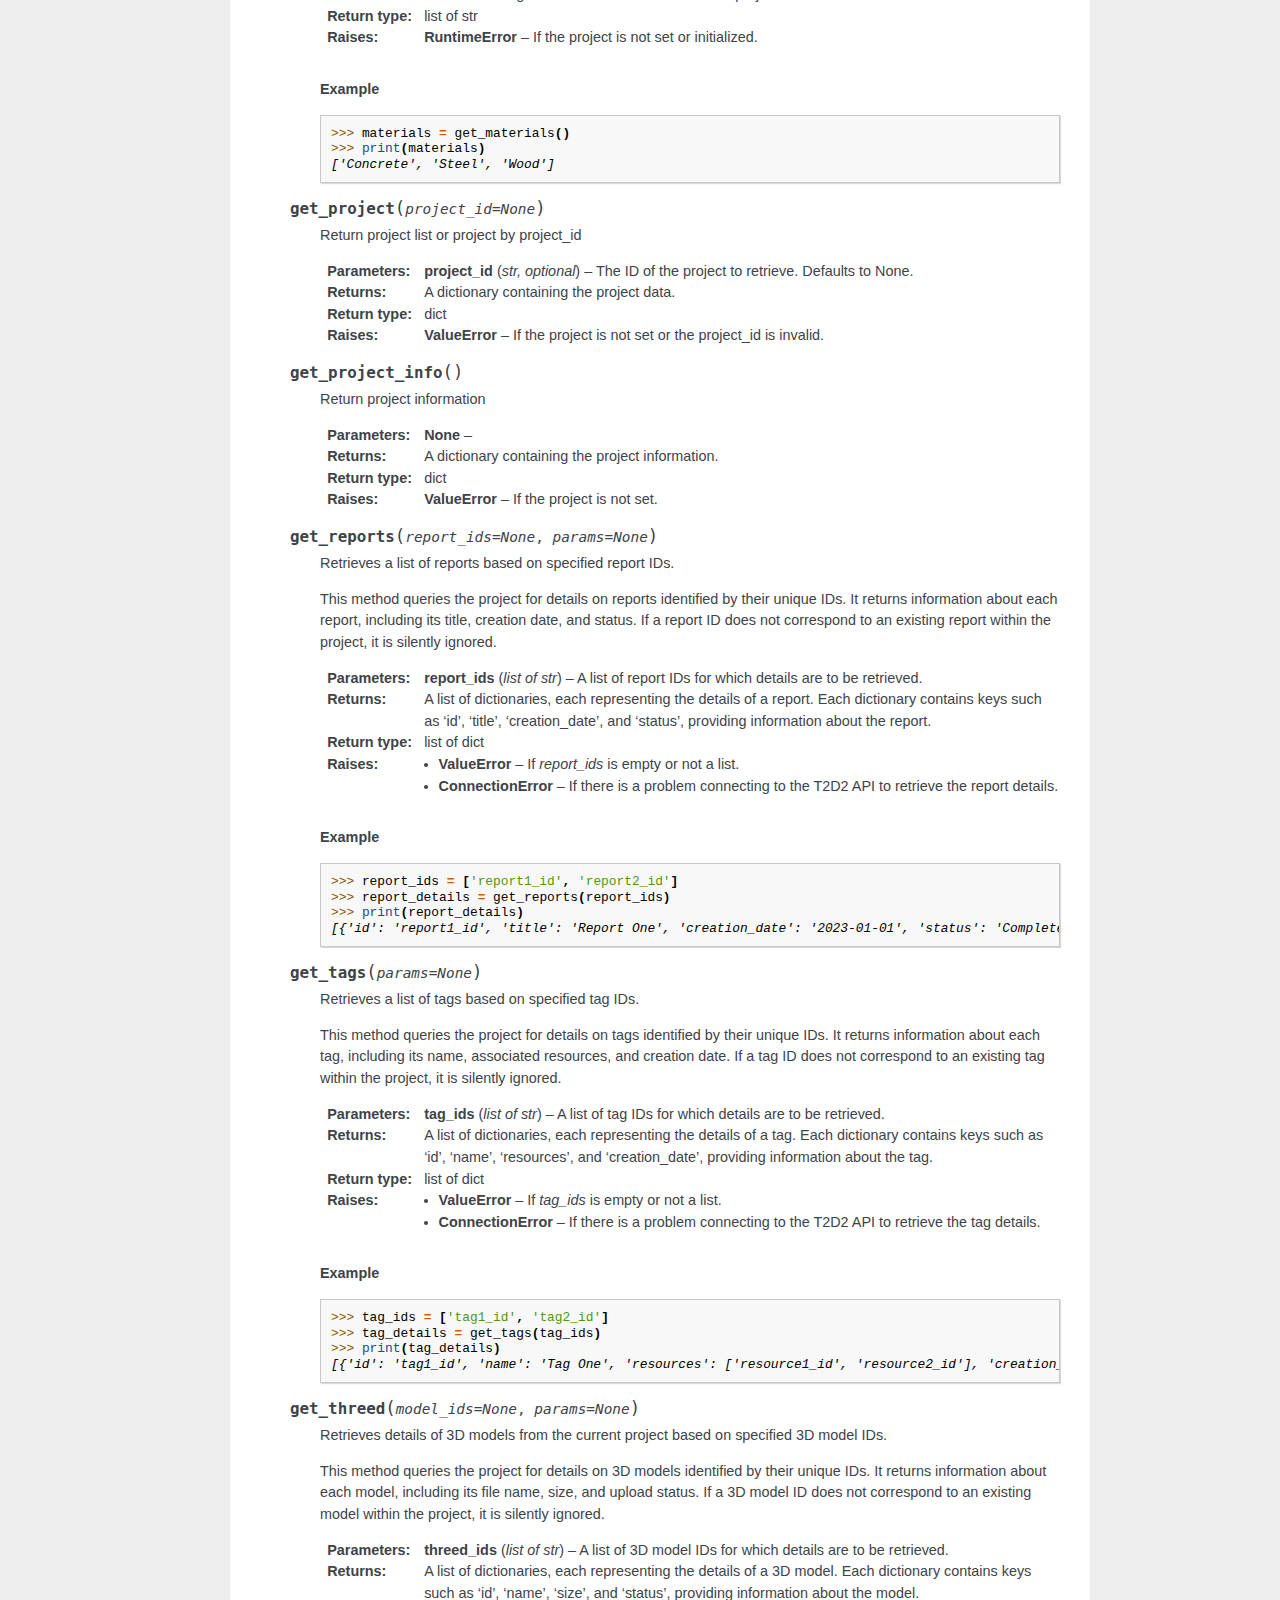
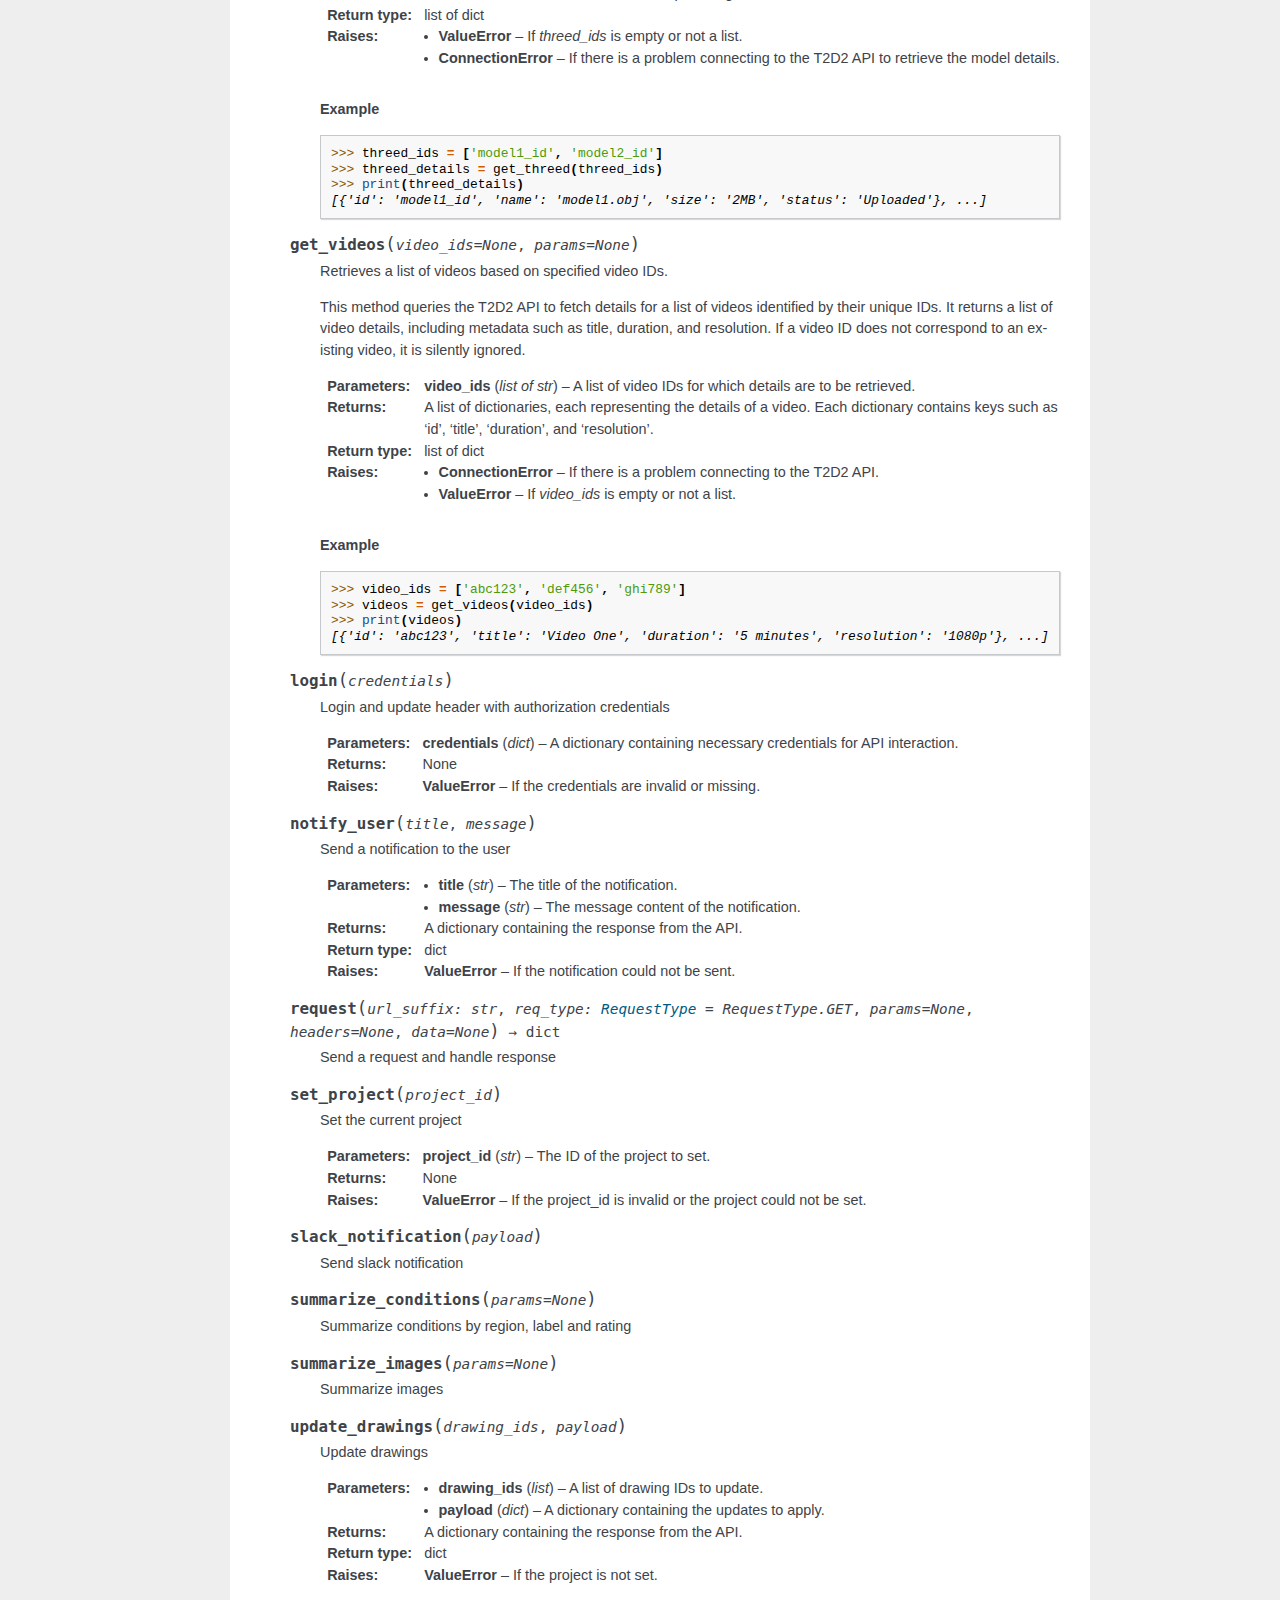
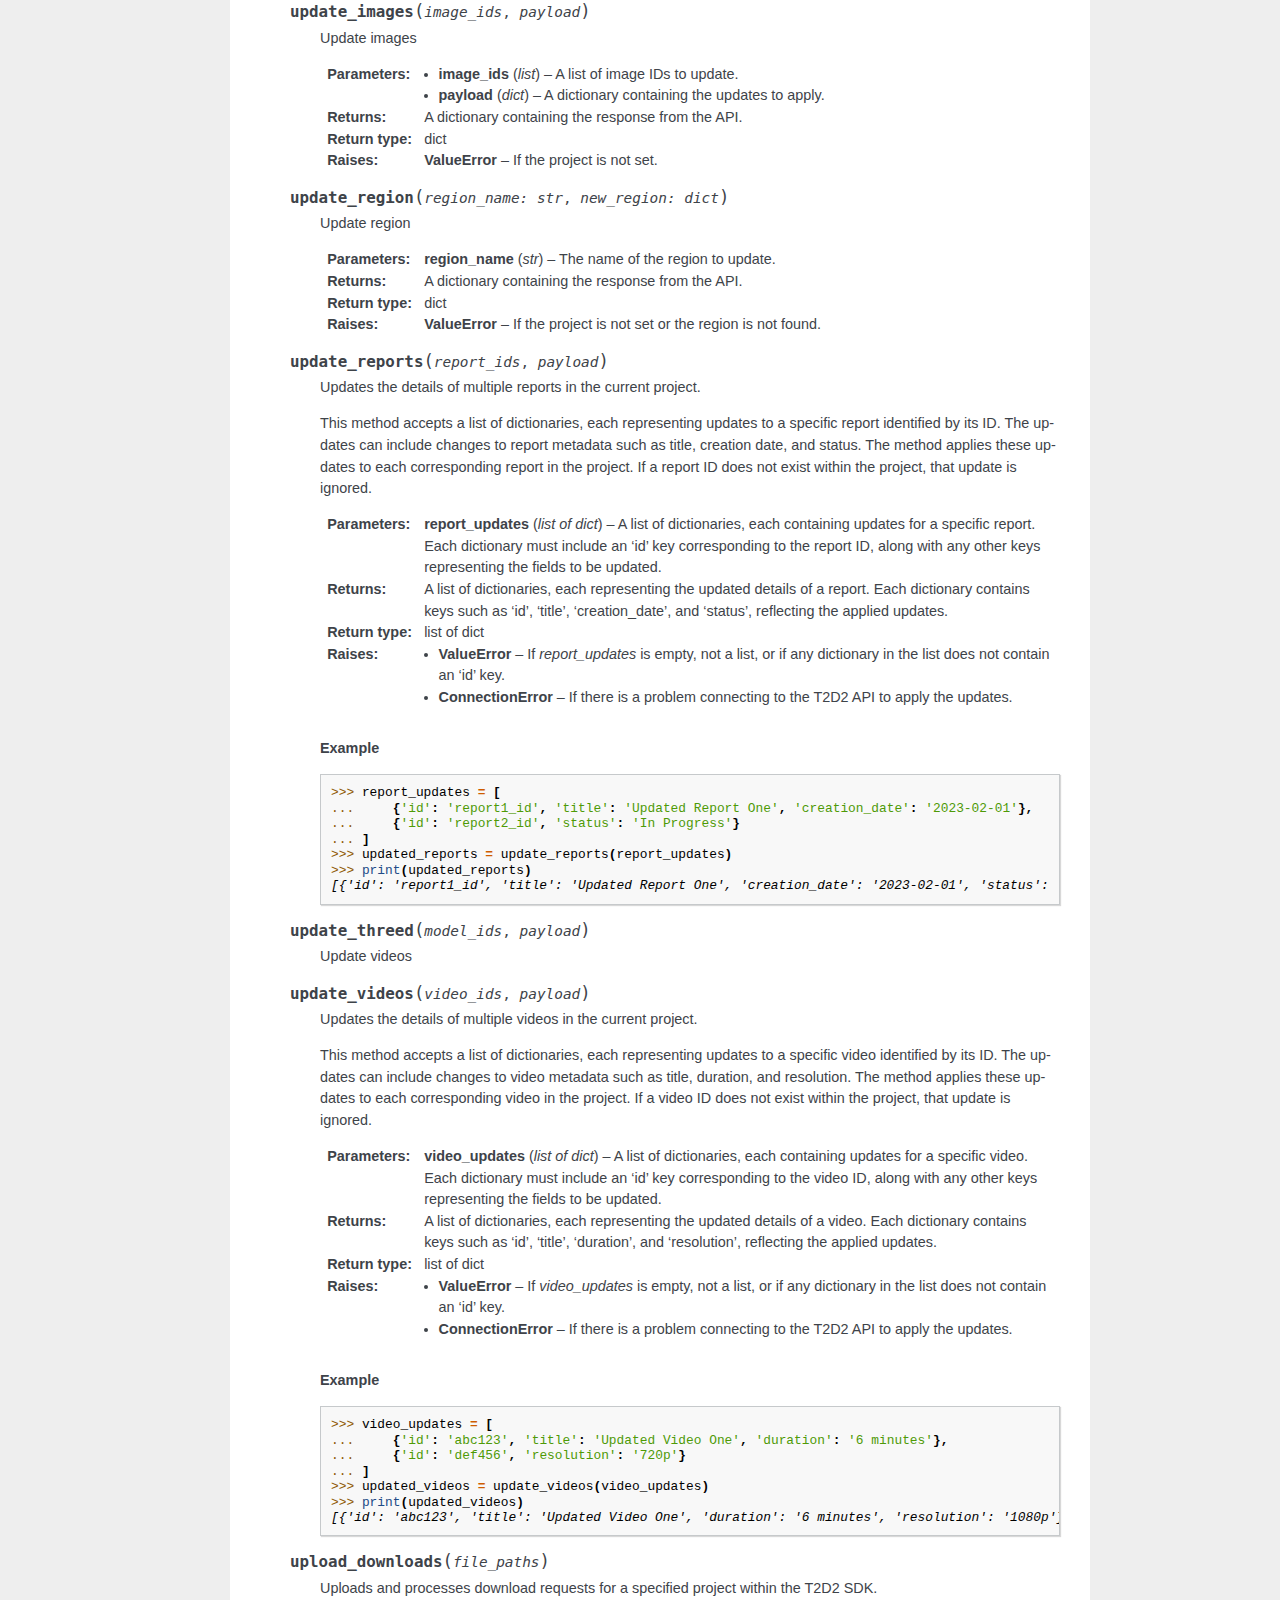
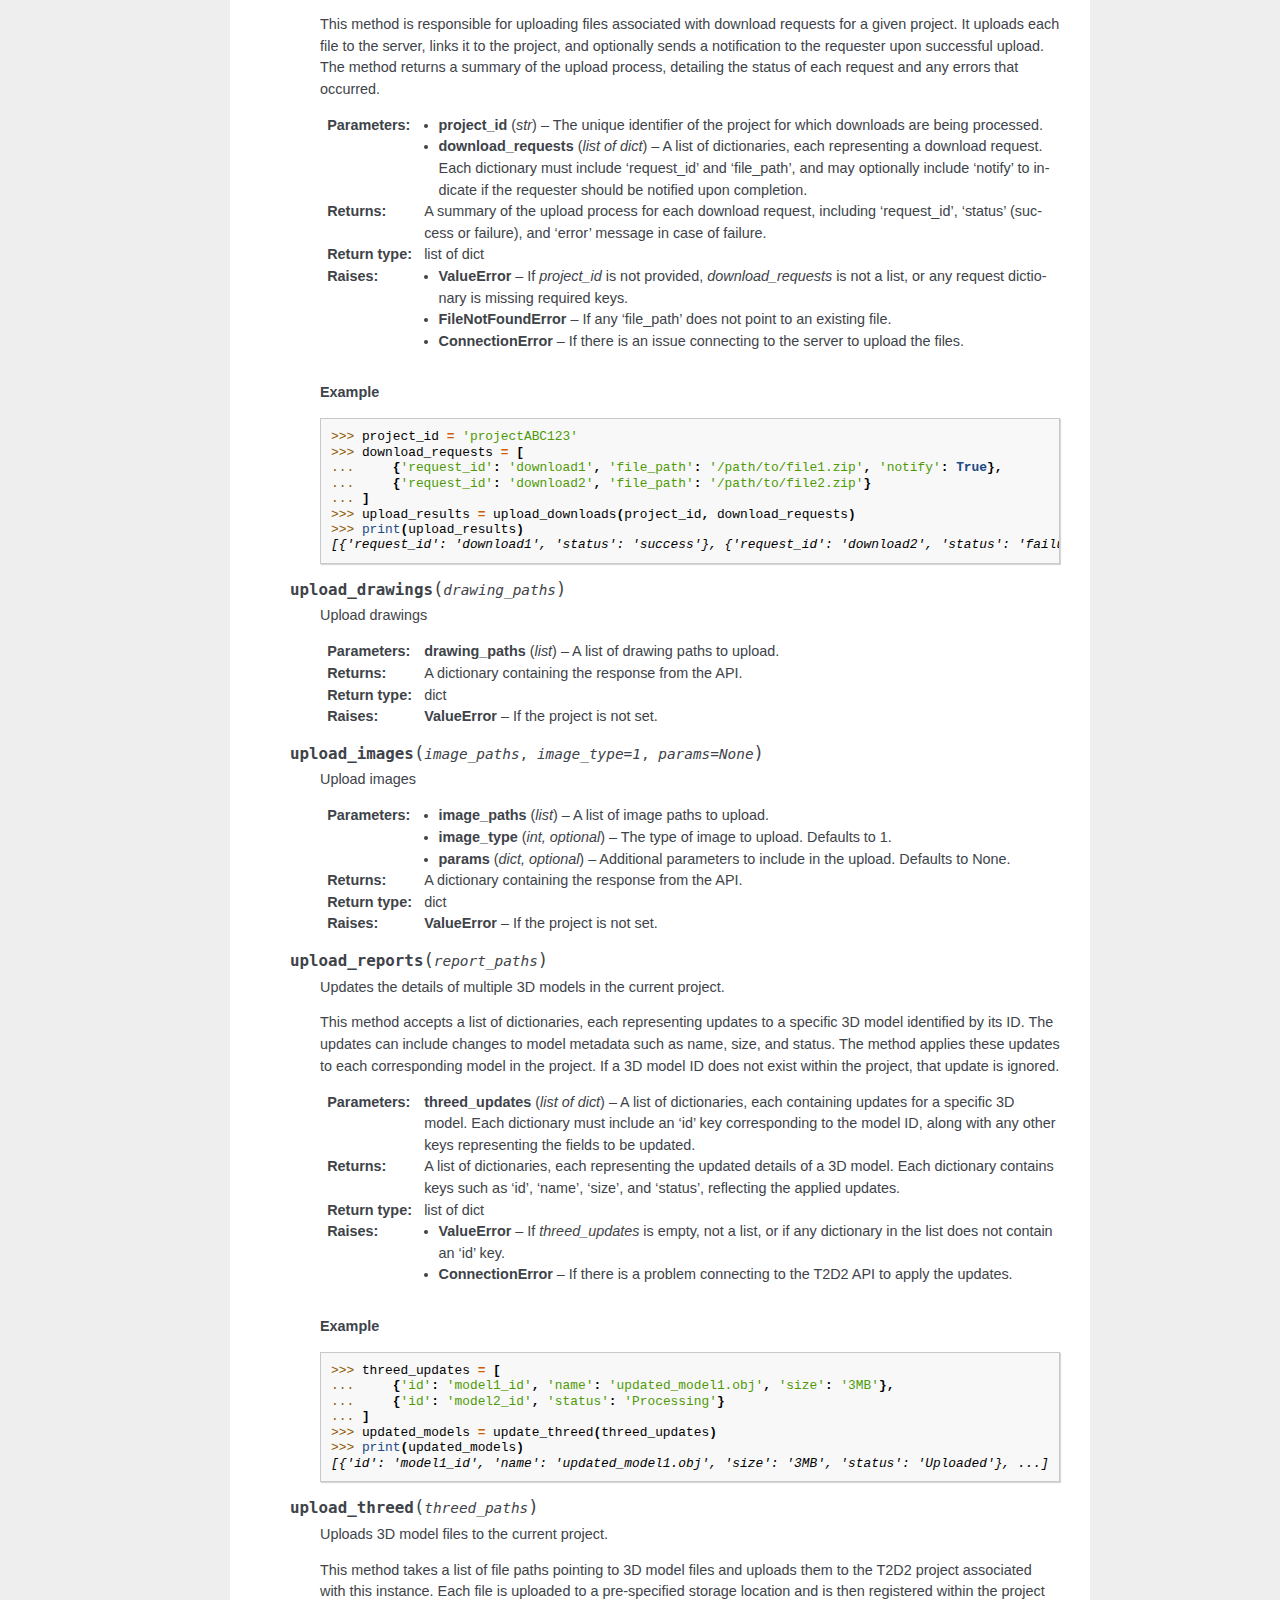
==== commit 567d804a: "deploy: 8d188be46d421bb199449e9ca125ebdf44e41cd3" ====
--- a/index.html
+++ b/index.html
@@ -1041,13 +1041,13 @@
 
 <dl class="py method">
 <dt class="sig sig-object py" id="t2d2_sdk.T2D2.summarize_conditions">
-<span class="sig-name descname"><span class="pre">summarize_conditions</span></span><span class="sig-paren">(</span><span class="sig-paren">)</span><a class="headerlink" href="#t2d2_sdk.T2D2.summarize_conditions" title="Permalink to this definition">¶</a></dt>
+<span class="sig-name descname"><span class="pre">summarize_conditions</span></span><span class="sig-paren">(</span><em class="sig-param"><span class="n"><span class="pre">params</span></span><span class="o"><span class="pre">=</span></span><span class="default_value"><span class="pre">None</span></span></em><span class="sig-paren">)</span><a class="headerlink" href="#t2d2_sdk.T2D2.summarize_conditions" title="Permalink to this definition">¶</a></dt>
 <dd><p>Summarize conditions by region, label and rating</p>
 </dd></dl>
 
 <dl class="py method">
 <dt class="sig sig-object py" id="t2d2_sdk.T2D2.summarize_images">
-<span class="sig-name descname"><span class="pre">summarize_images</span></span><span class="sig-paren">(</span><span class="sig-paren">)</span><a class="headerlink" href="#t2d2_sdk.T2D2.summarize_images" title="Permalink to this definition">¶</a></dt>
+<span class="sig-name descname"><span class="pre">summarize_images</span></span><span class="sig-paren">(</span><em class="sig-param"><span class="n"><span class="pre">params</span></span><span class="o"><span class="pre">=</span></span><span class="default_value"><span class="pre">None</span></span></em><span class="sig-paren">)</span><a class="headerlink" href="#t2d2_sdk.T2D2.summarize_images" title="Permalink to this definition">¶</a></dt>
 <dd><p>Summarize images</p>
 </dd></dl>
 
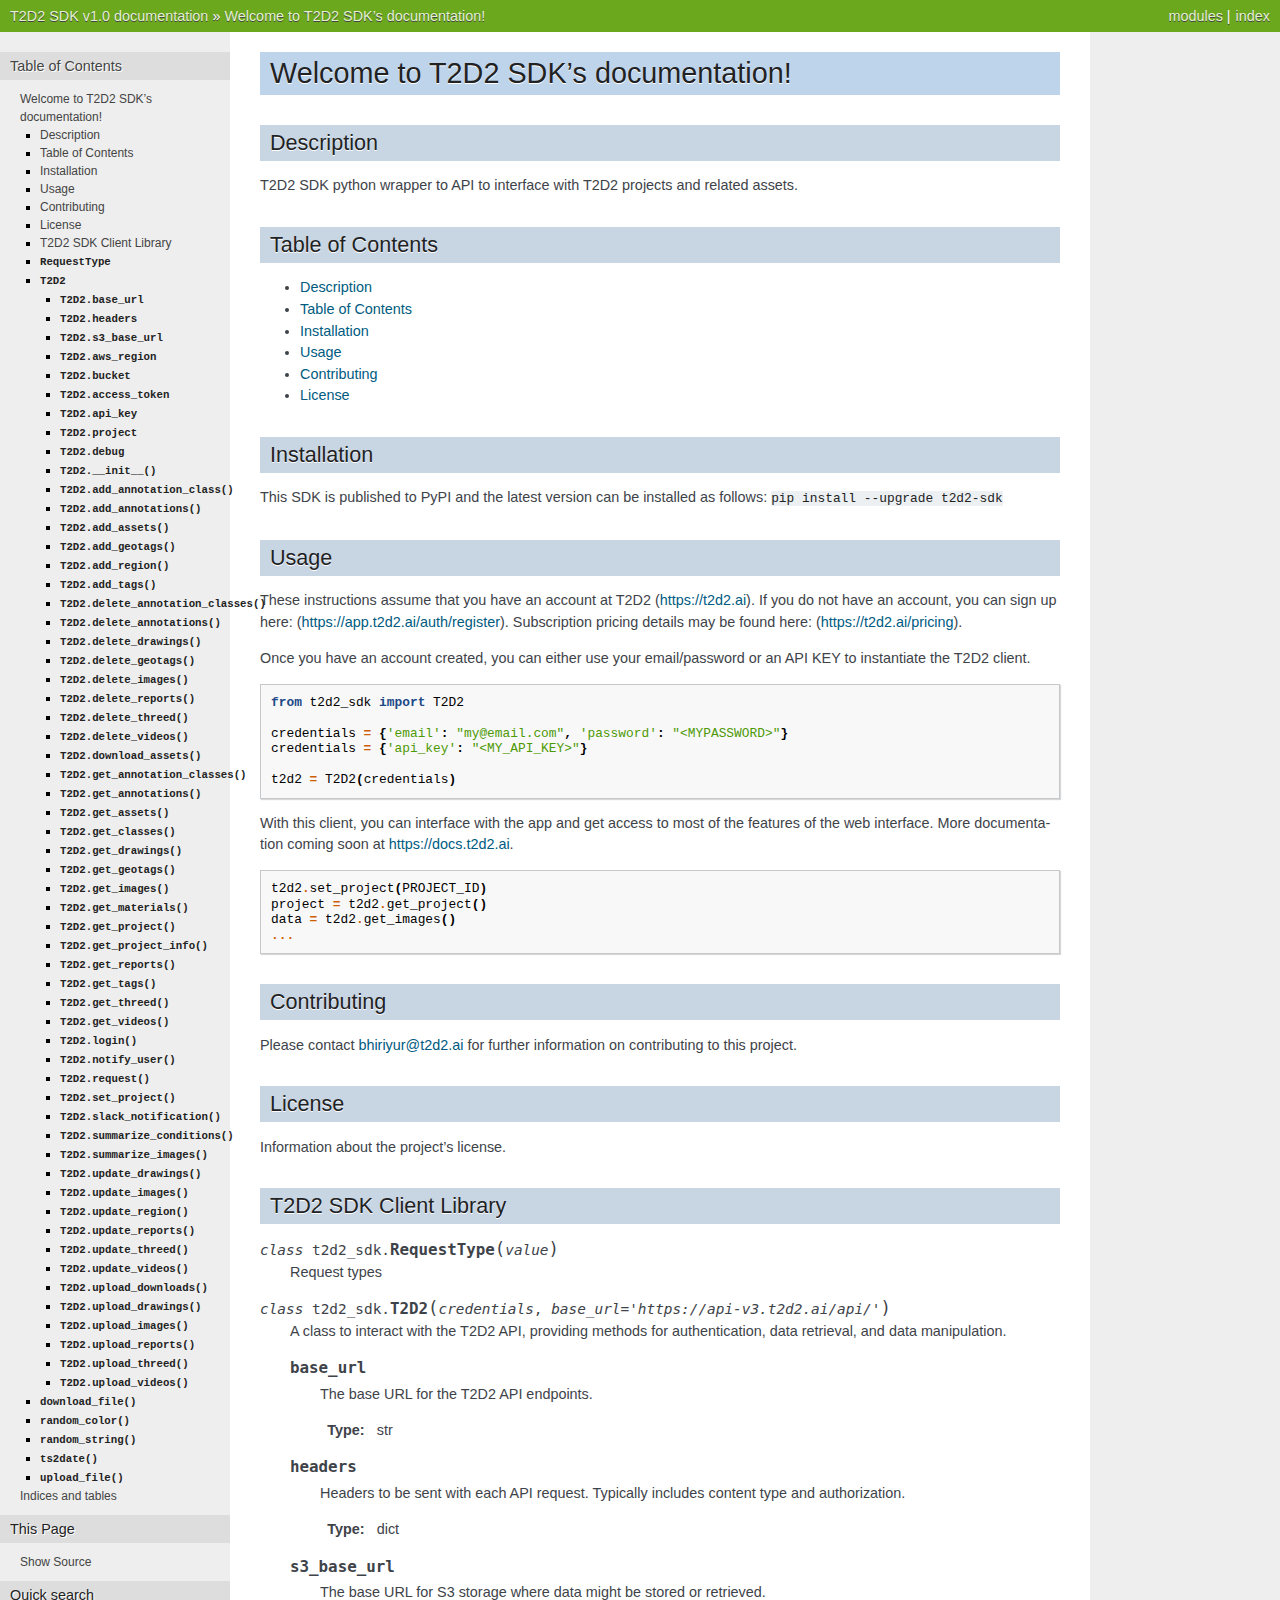
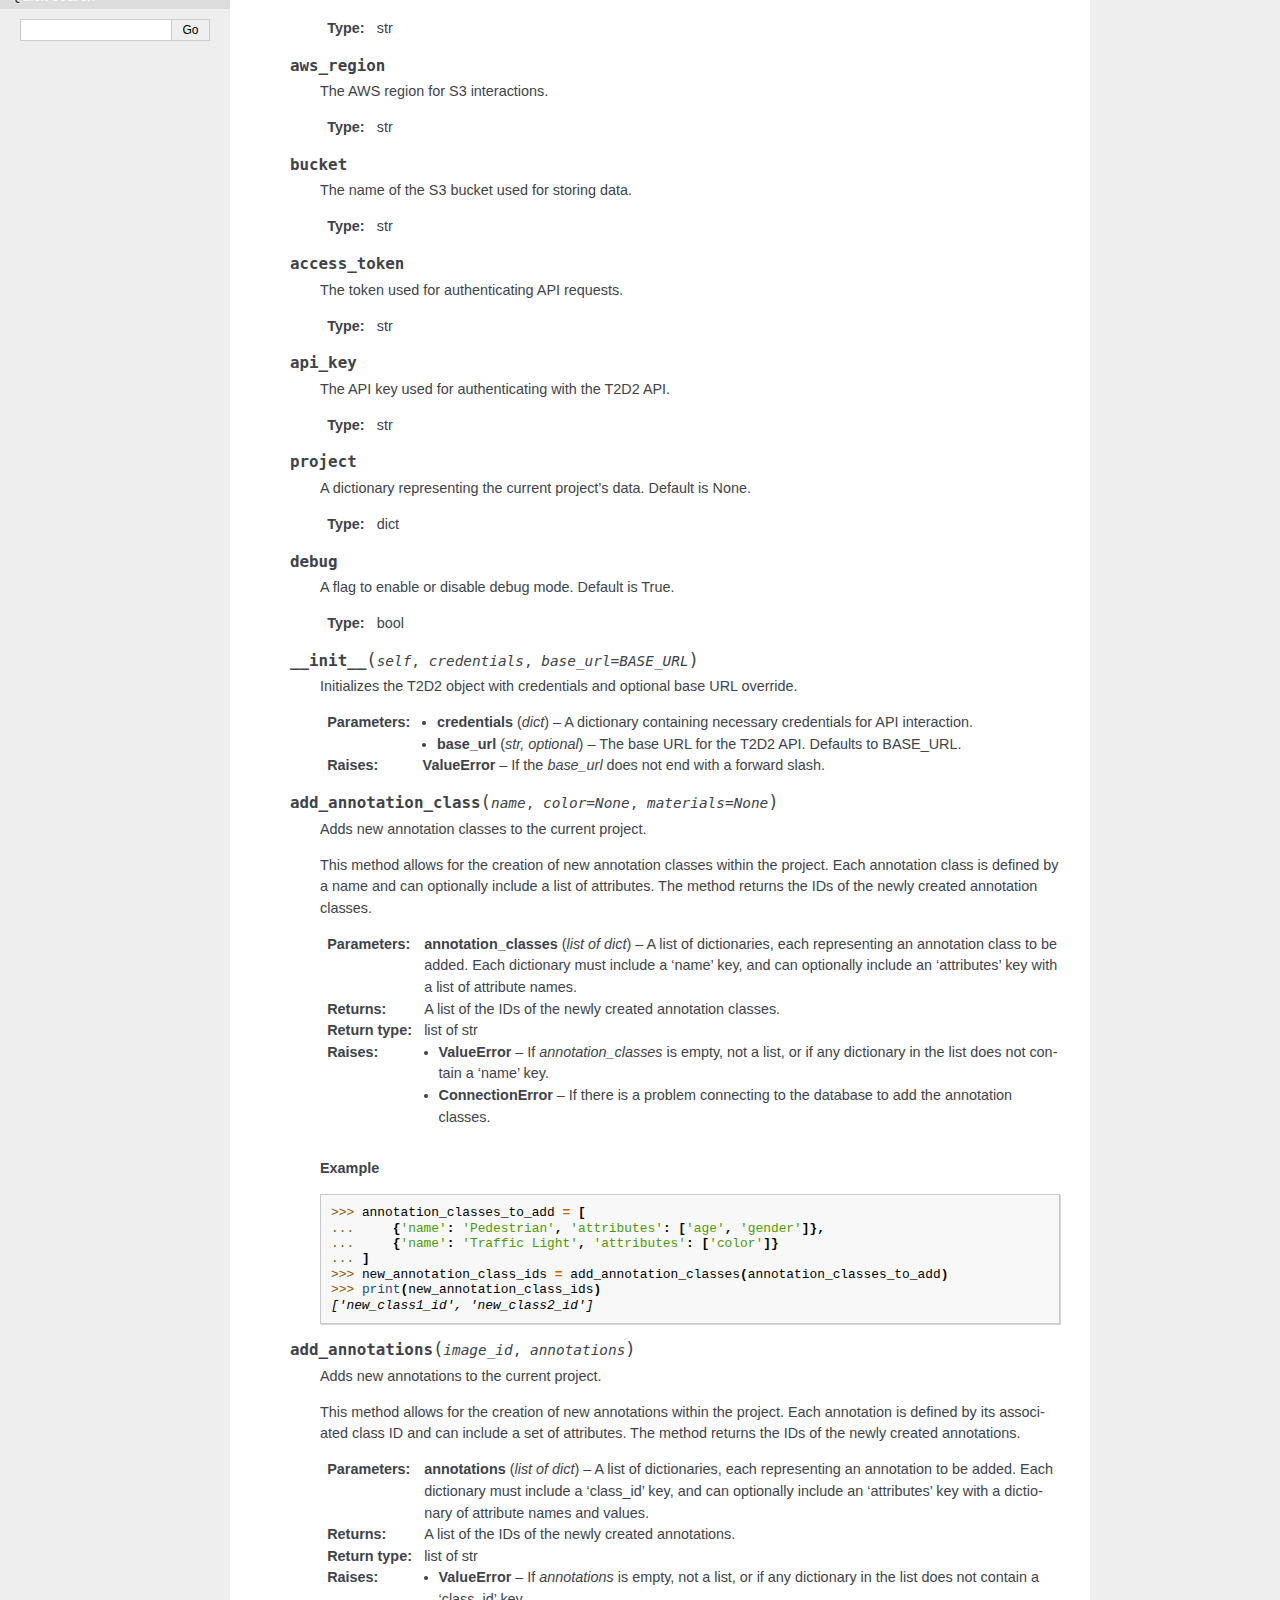
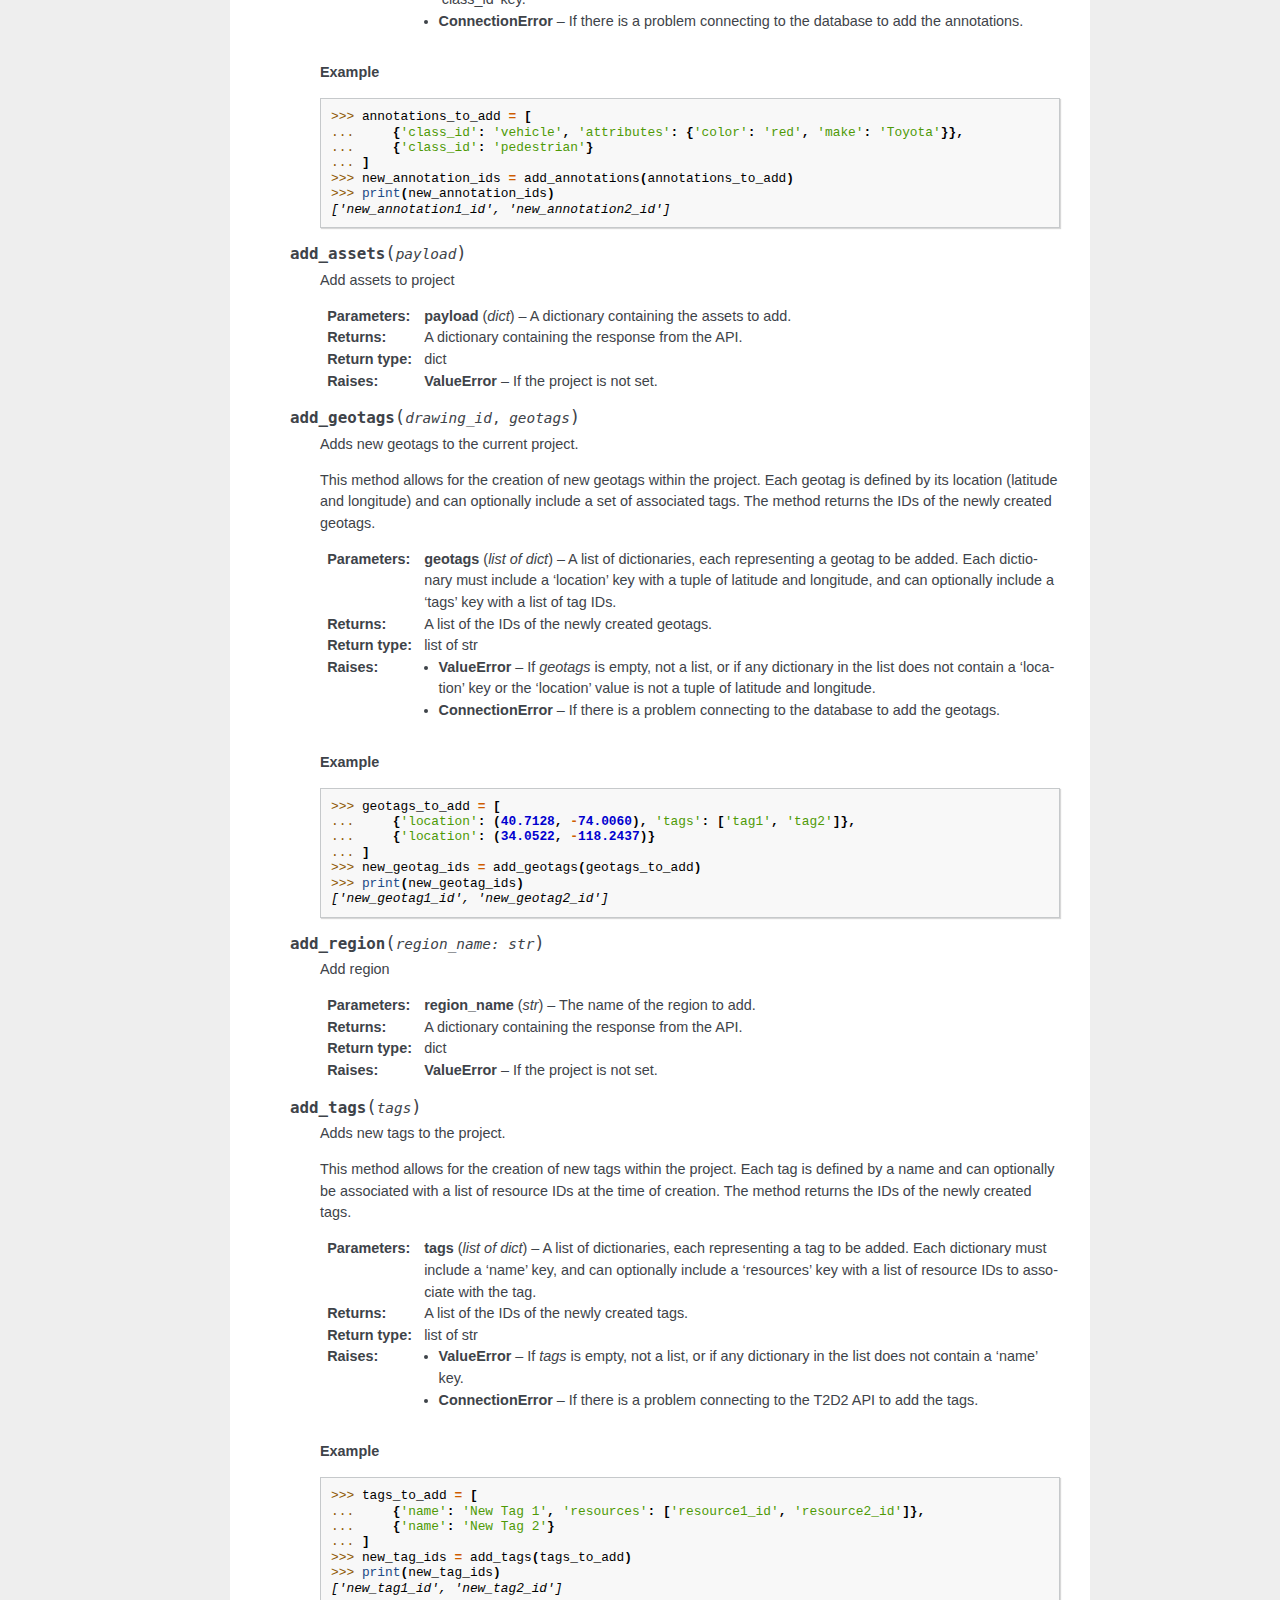
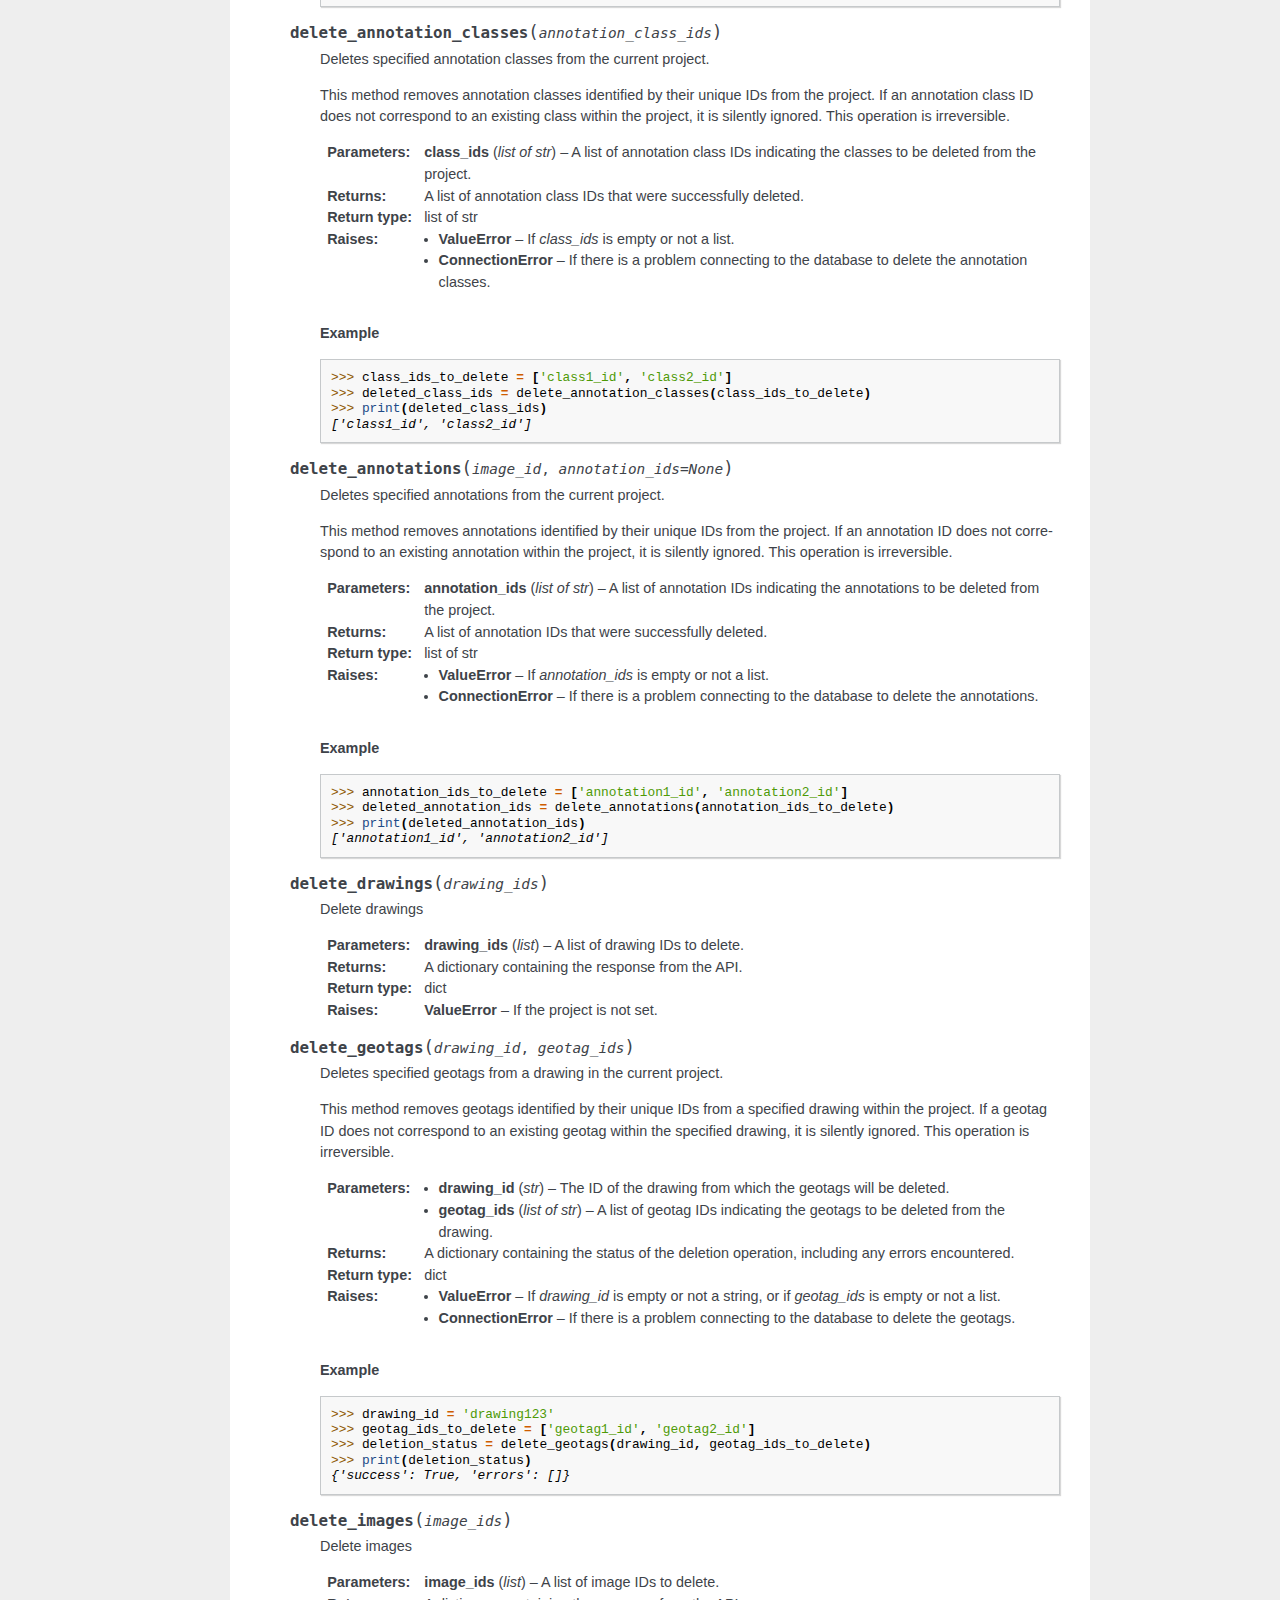
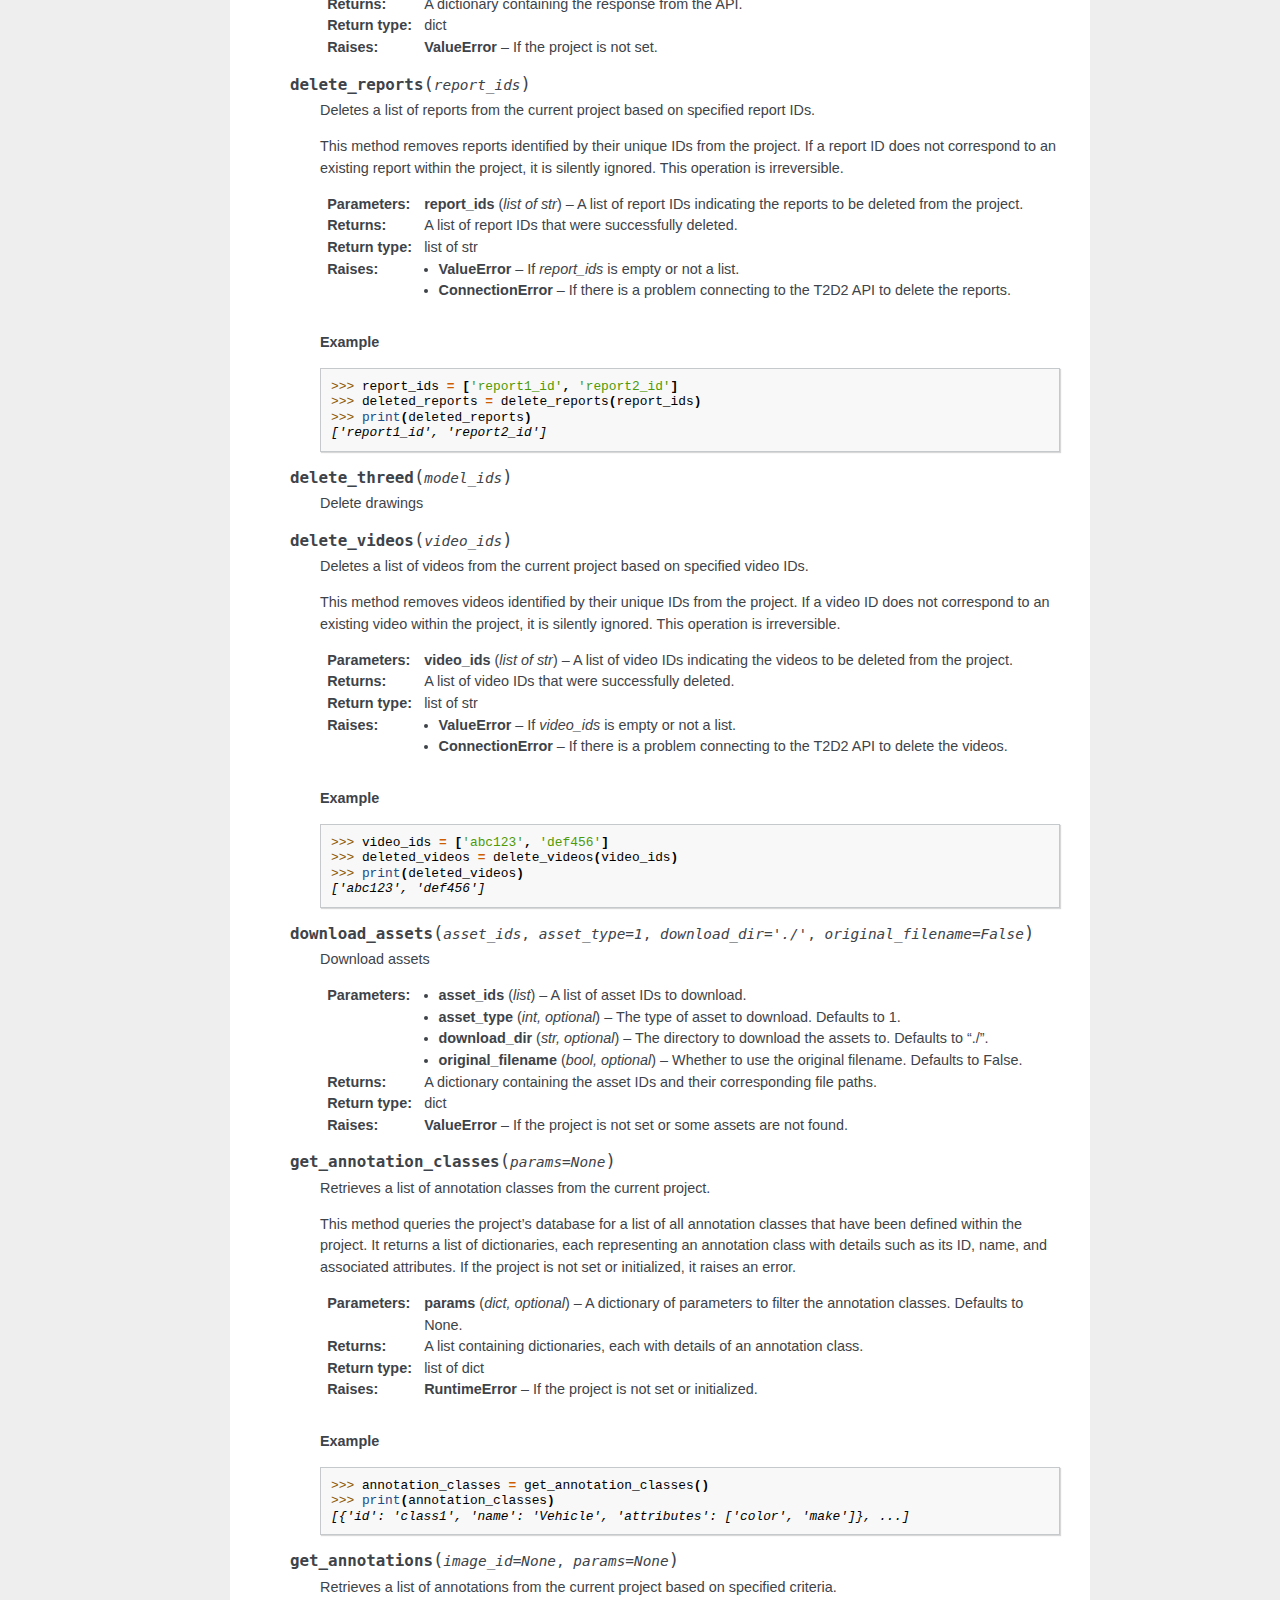
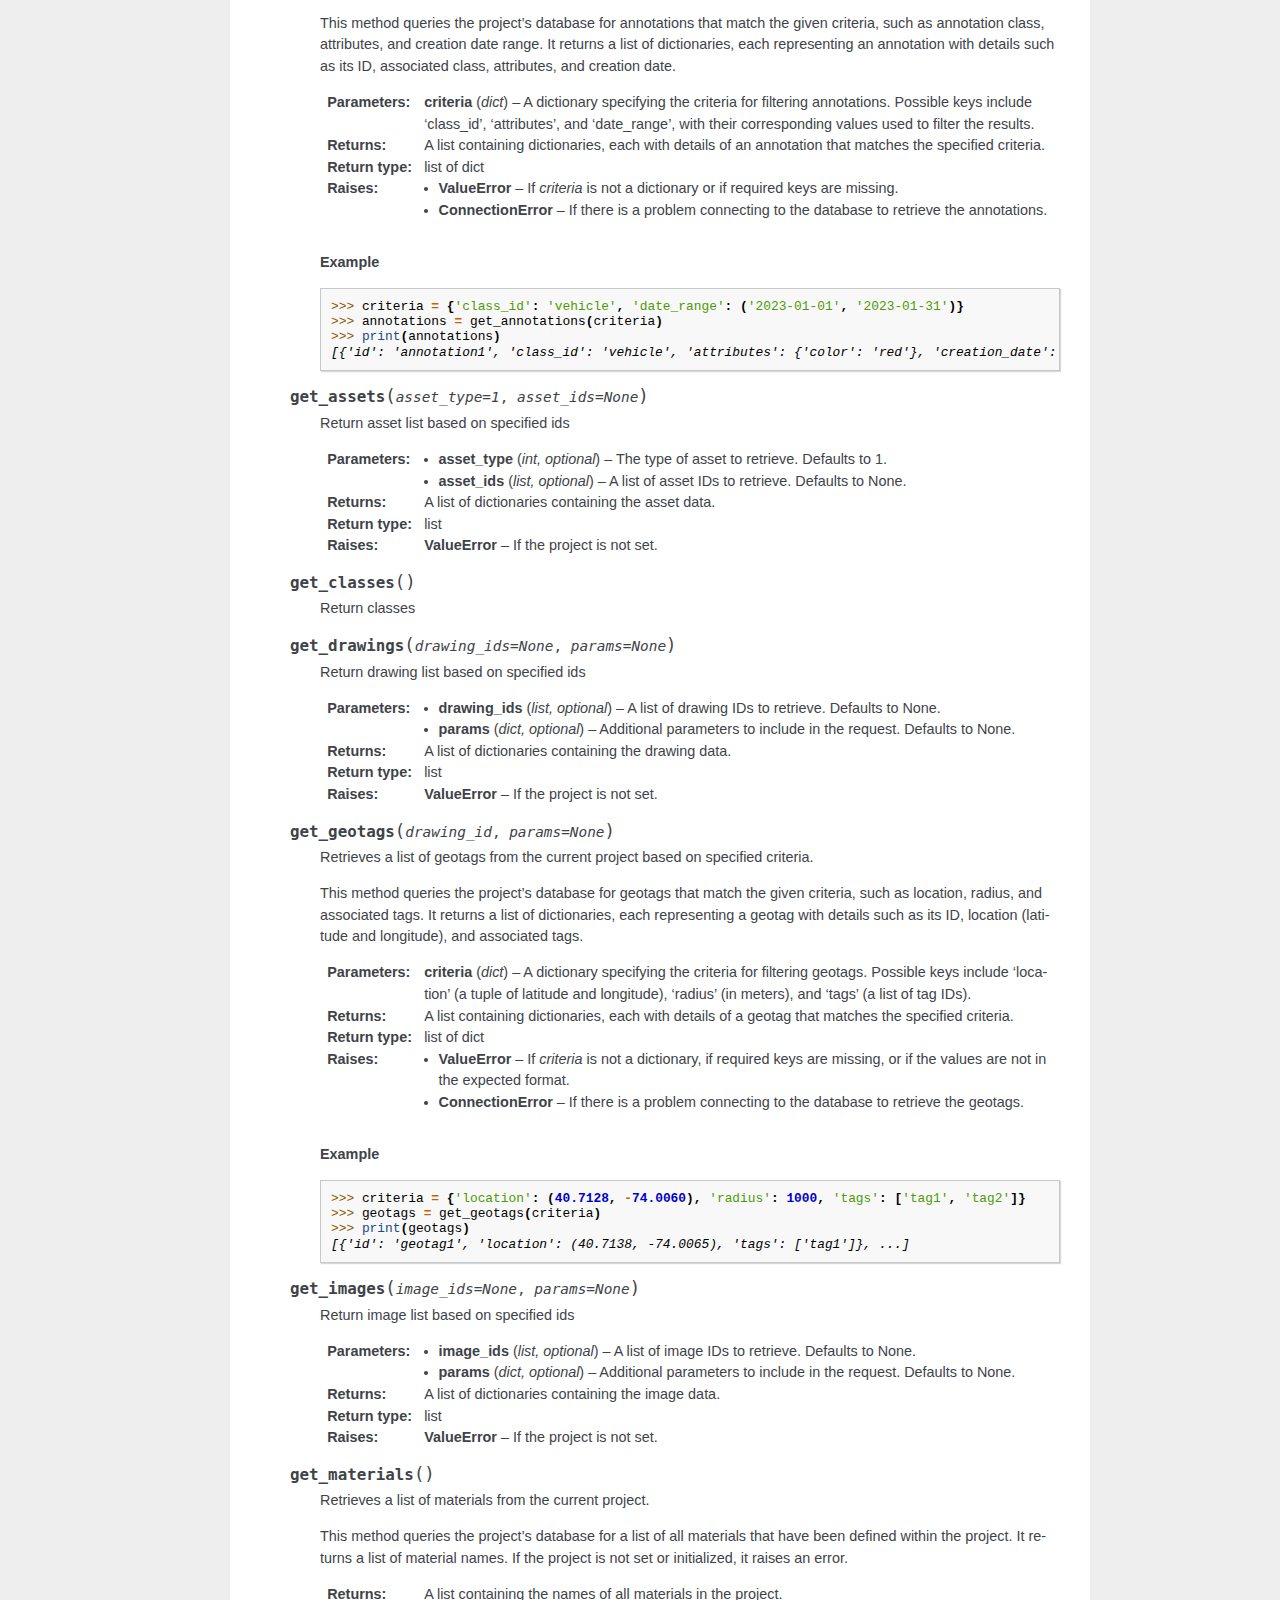
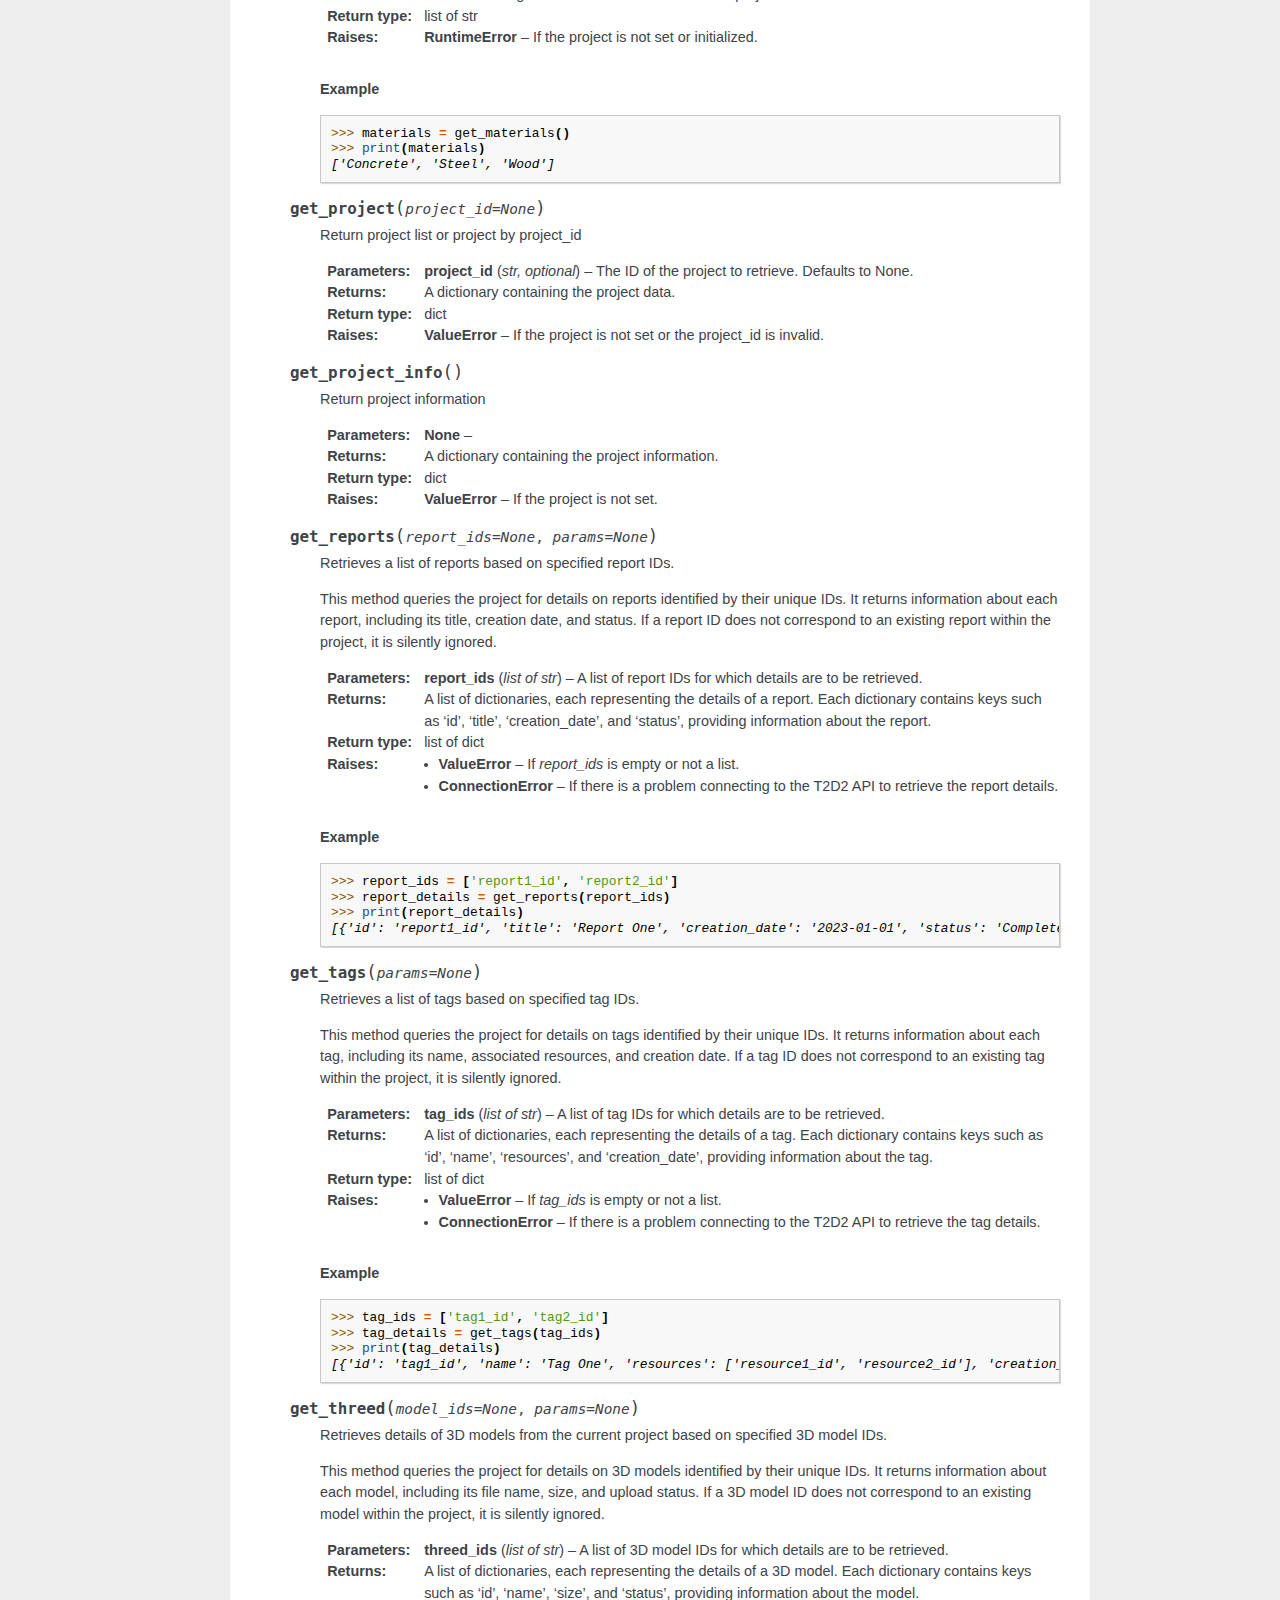
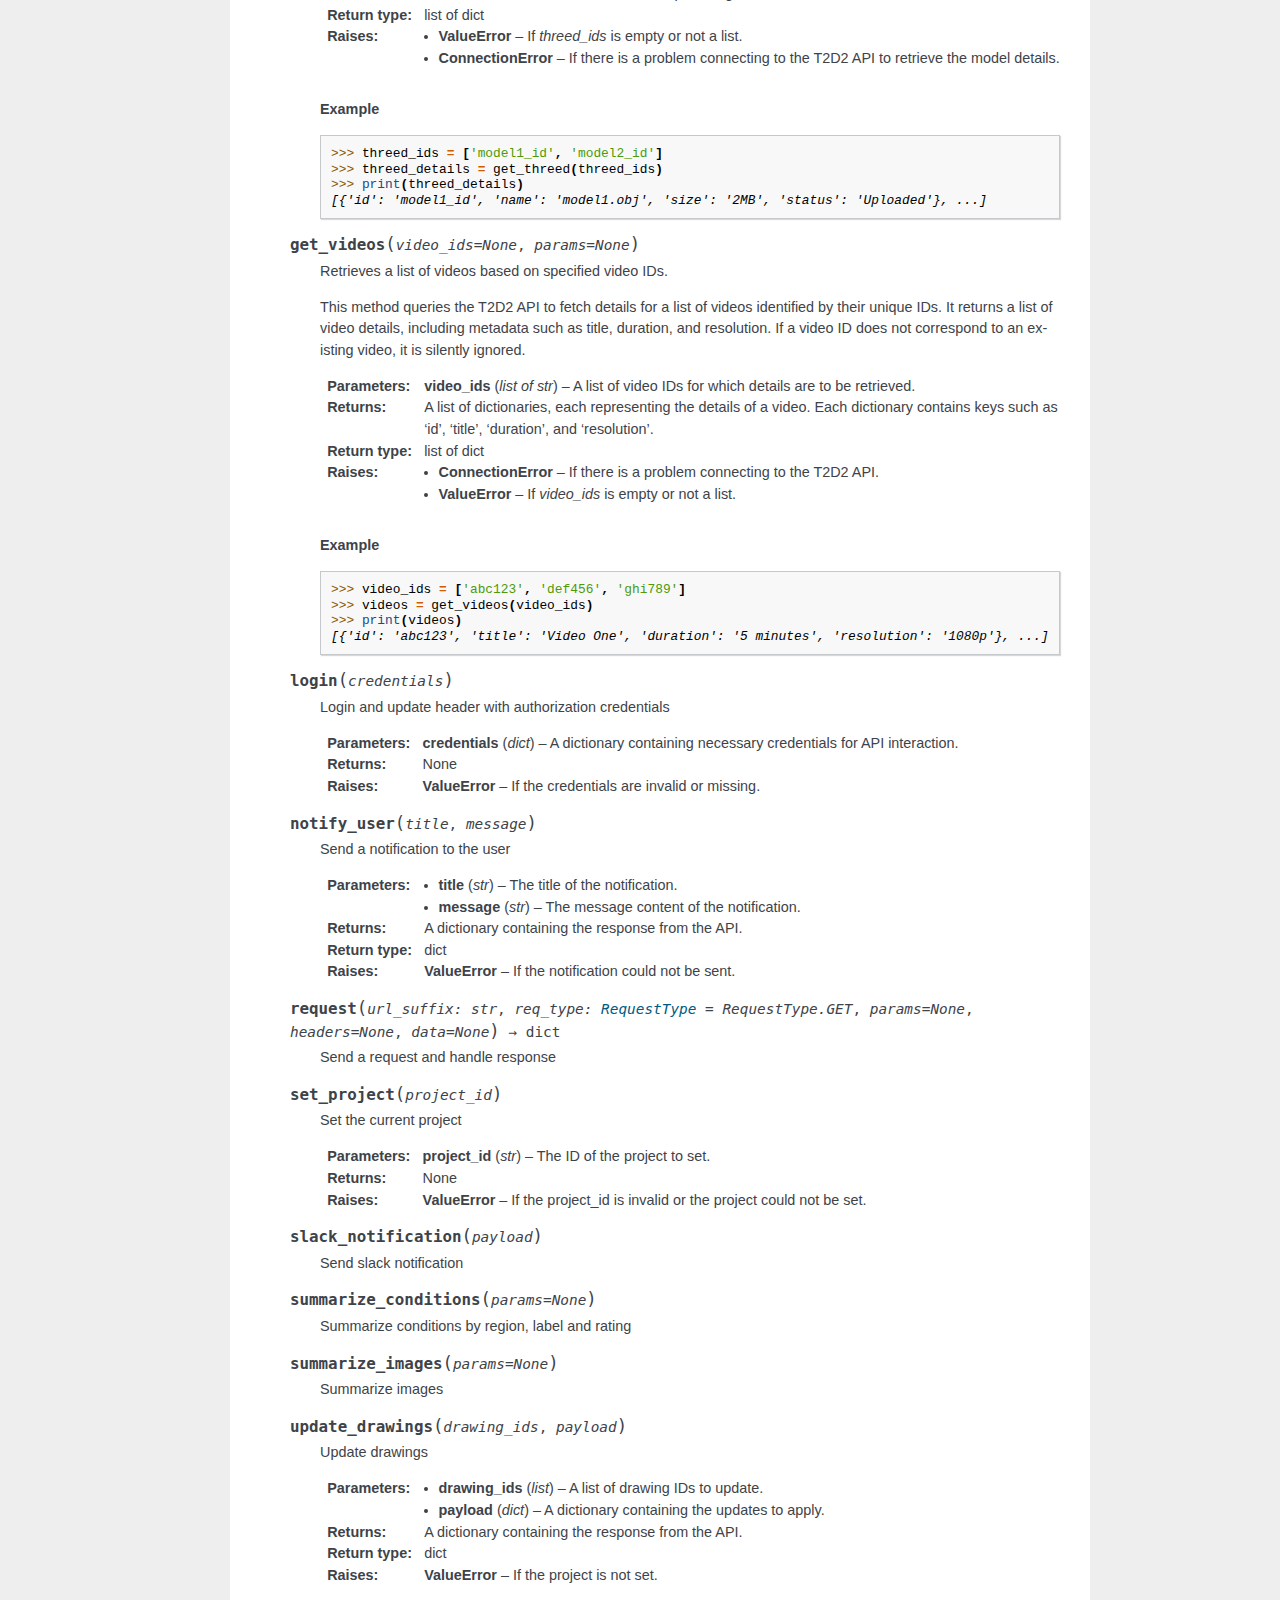
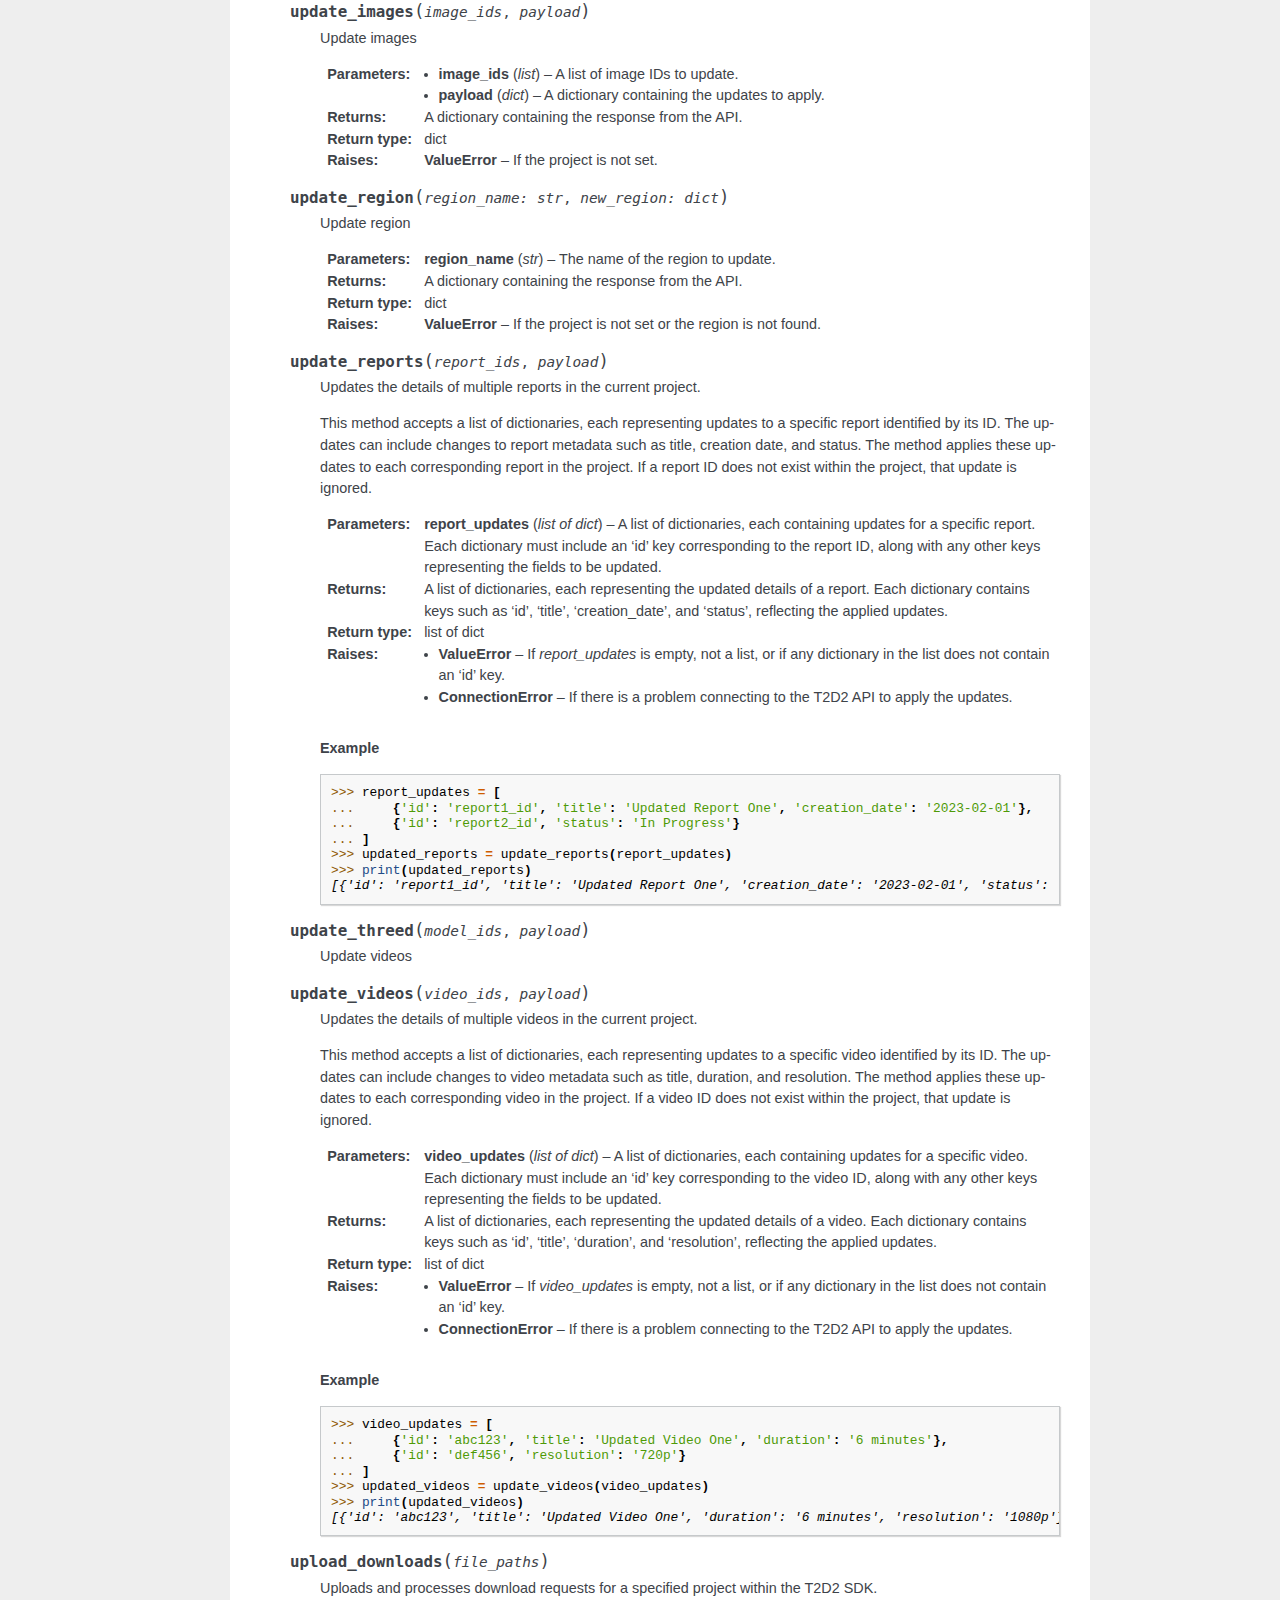
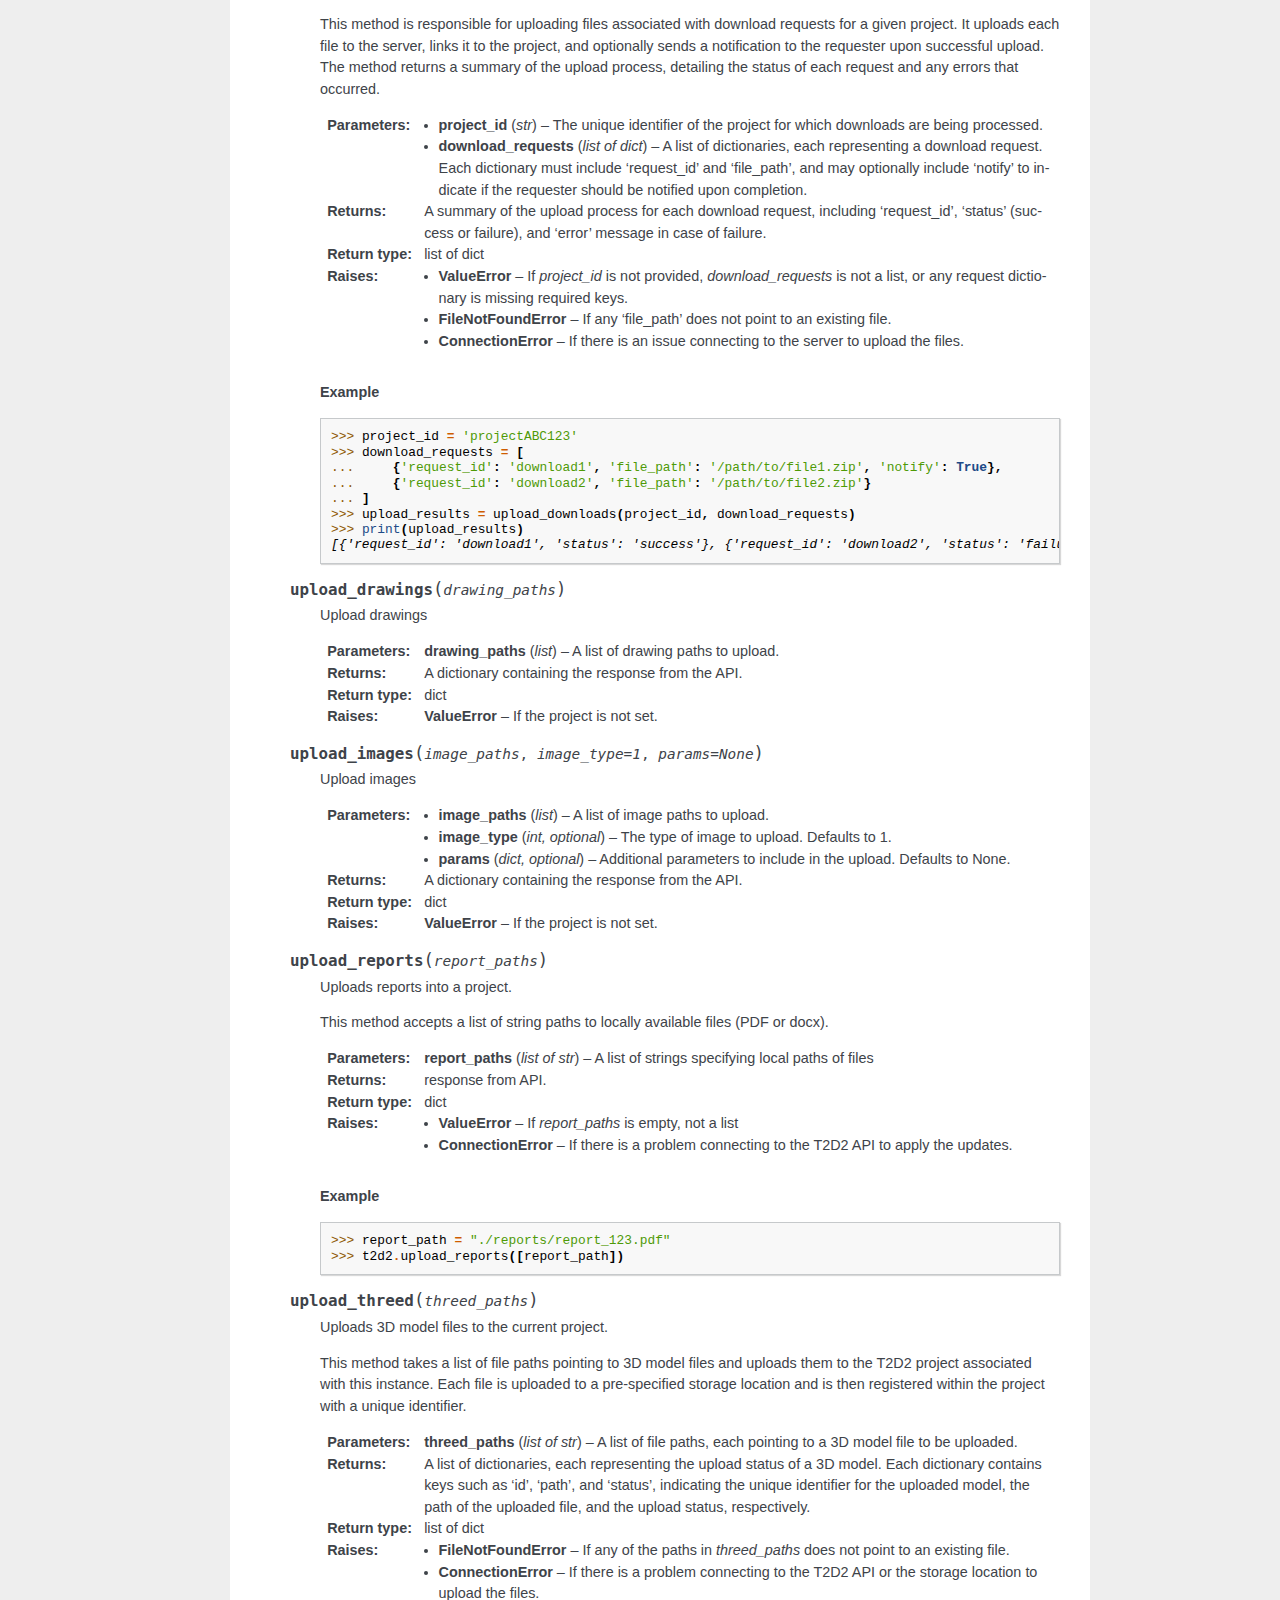
==== commit cf6375ad: "deploy: c021a7cdef155c1416d3c26920c128971f42de4b" ====
--- a/index.html
+++ b/index.html
@@ -1277,33 +1277,28 @@
 <dl class="py method">
 <dt class="sig sig-object py" id="t2d2_sdk.T2D2.upload_reports">
 <span class="sig-name descname"><span class="pre">upload_reports</span></span><span class="sig-paren">(</span><em class="sig-param"><span class="n"><span class="pre">report_paths</span></span></em><span class="sig-paren">)</span><a class="headerlink" href="#t2d2_sdk.T2D2.upload_reports" title="Permalink to this definition">¶</a></dt>
-<dd><p>Updates the details of multiple 3D models in the current project.</p>
-<p>This method accepts a list of dictionaries, each representing updates to a specific 3D model identified by its ID. The updates can include changes to model metadata such as name, size, and status. The method applies these updates to each corresponding model in the project. If a 3D model ID does not exist within the project, that update is ignored.</p>
-<dl class="field-list simple">
-<dt class="field-odd">Parameters<span class="colon">:</span></dt>
-<dd class="field-odd"><p><strong>threed_updates</strong> (<em>list</em><em> of </em><em>dict</em>) – A list of dictionaries, each containing updates for a specific 3D model. Each dictionary must include an ‘id’ key corresponding to the model ID, along with any other keys representing the fields to be updated.</p>
-</dd>
-<dt class="field-even">Returns<span class="colon">:</span></dt>
-<dd class="field-even"><p>A list of dictionaries, each representing the updated details of a 3D model. Each dictionary contains keys such as ‘id’, ‘name’, ‘size’, and ‘status’, reflecting the applied updates.</p>
-</dd>
-<dt class="field-odd">Return type<span class="colon">:</span></dt>
-<dd class="field-odd"><p>list of dict</p>
-</dd>
-<dt class="field-even">Raises<span class="colon">:</span></dt>
-<dd class="field-even"><ul class="simple">
-<li><p><strong>ValueError</strong> – If <cite>threed_updates</cite> is empty, not a list, or if any dictionary in the list does not contain an ‘id’ key.</p></li>
+<dd><p>Uploads reports into a project.</p>
+<p>This method accepts a list of string paths to locally available files (PDF or docx).</p>
+<dl class="field-list simple">
+<dt class="field-odd">Parameters<span class="colon">:</span></dt>
+<dd class="field-odd"><p><strong>report_paths</strong> (<em>list</em><em> of </em><em>str</em>) – A list of strings specifying local paths of files</p>
+</dd>
+<dt class="field-even">Returns<span class="colon">:</span></dt>
+<dd class="field-even"><p>response from API.</p>
+</dd>
+<dt class="field-odd">Return type<span class="colon">:</span></dt>
+<dd class="field-odd"><p>dict</p>
+</dd>
+<dt class="field-even">Raises<span class="colon">:</span></dt>
+<dd class="field-even"><ul class="simple">
+<li><p><strong>ValueError</strong> – If <cite>report_paths</cite> is empty, not a list</p></li>
 <li><p><strong>ConnectionError</strong> – If there is a problem connecting to the T2D2 API to apply the updates.</p></li>
 </ul>
 </dd>
 </dl>
 <p class="rubric">Example</p>
-<div class="doctest highlight-default notranslate"><div class="highlight"><pre><span></span><span class="gp">&gt;&gt;&gt; </span><span class="n">threed_updates</span> <span class="o">=</span> <span class="p">[</span>
-<span class="gp">... </span>    <span class="p">{</span><span class="s1">&#39;id&#39;</span><span class="p">:</span> <span class="s1">&#39;model1_id&#39;</span><span class="p">,</span> <span class="s1">&#39;name&#39;</span><span class="p">:</span> <span class="s1">&#39;updated_model1.obj&#39;</span><span class="p">,</span> <span class="s1">&#39;size&#39;</span><span class="p">:</span> <span class="s1">&#39;3MB&#39;</span><span class="p">},</span>
-<span class="gp">... </span>    <span class="p">{</span><span class="s1">&#39;id&#39;</span><span class="p">:</span> <span class="s1">&#39;model2_id&#39;</span><span class="p">,</span> <span class="s1">&#39;status&#39;</span><span class="p">:</span> <span class="s1">&#39;Processing&#39;</span><span class="p">}</span>
-<span class="gp">... </span><span class="p">]</span>
-<span class="gp">&gt;&gt;&gt; </span><span class="n">updated_models</span> <span class="o">=</span> <span class="n">update_threed</span><span class="p">(</span><span class="n">threed_updates</span><span class="p">)</span>
-<span class="gp">&gt;&gt;&gt; </span><span class="nb">print</span><span class="p">(</span><span class="n">updated_models</span><span class="p">)</span>
-<span class="go">[{&#39;id&#39;: &#39;model1_id&#39;, &#39;name&#39;: &#39;updated_model1.obj&#39;, &#39;size&#39;: &#39;3MB&#39;, &#39;status&#39;: &#39;Uploaded&#39;}, ...]</span>
+<div class="doctest highlight-default notranslate"><div class="highlight"><pre><span></span><span class="gp">&gt;&gt;&gt; </span><span class="n">report_path</span> <span class="o">=</span> <span class="s2">&quot;./reports/report_123.pdf&quot;</span>
+<span class="gp">&gt;&gt;&gt; </span><span class="n">t2d2</span><span class="o">.</span><span class="n">upload_reports</span><span class="p">([</span><span class="n">report_path</span><span class="p">])</span>
 </pre></div>
 </div>
 </dd></dl>
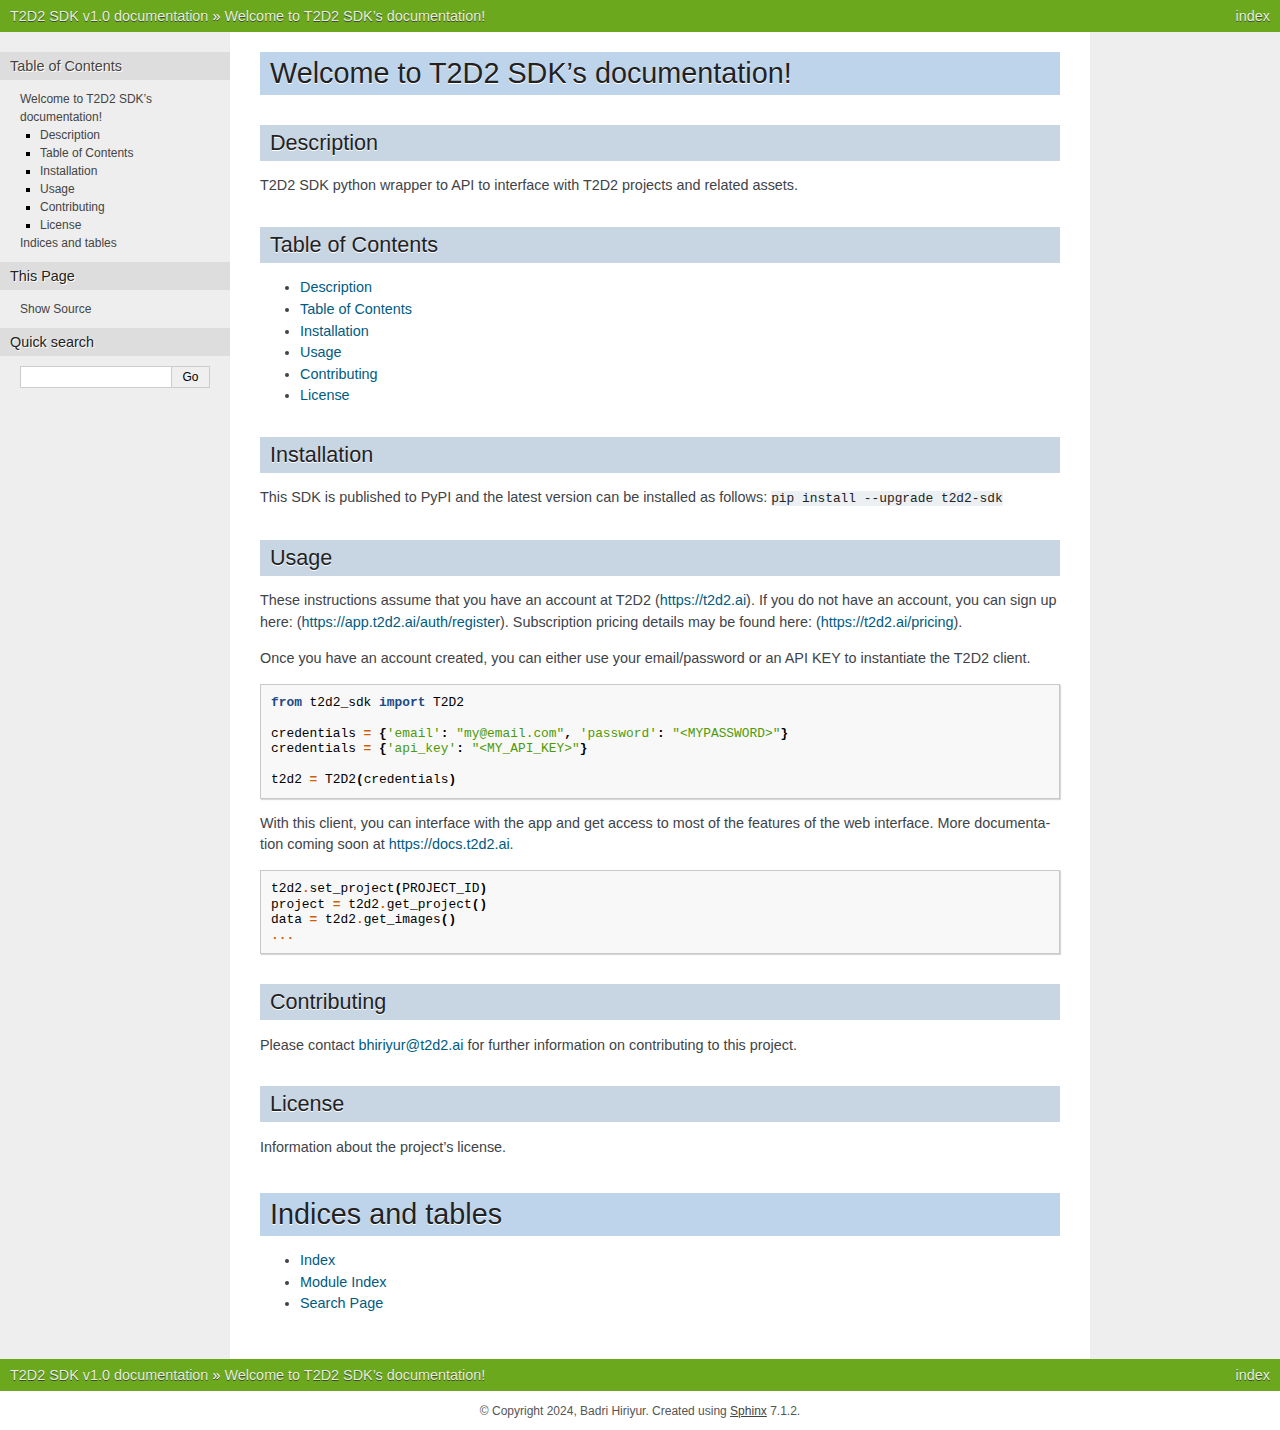
==== commit 4cee9334: "deploy: 4090f0adbf53d5be62bb5e1573739cf8232ebfb4" ====
--- a/index.html
+++ b/index.html
@@ -20,9 +20,6 @@
         <li class="right" style="margin-right: 10px">
           <a href="genindex.html" title="General Index"
              accesskey="I">index</a></li>
-        <li class="right" >
-          <a href="py-modindex.html" title="Python Module Index"
-             >modules</a> |</li>
         <li class="nav-item nav-item-0"><a href="#">T2D2 SDK v1.0 documentation</a> &#187;</li>
         <li class="nav-item nav-item-this"><a href="">Welcome to T2D2 SDK’s documentation!</a></li> 
       </ul>
@@ -83,1310 +80,6 @@
 <h2>License<a class="headerlink" href="#license" title="Permalink to this heading">¶</a></h2>
 <p>Information about the project’s license.</p>
 </section>
-<span class="target" id="module-t2d2_sdk"></span><section id="t2d2-sdk-client-library">
-<h2>T2D2 SDK Client Library<a class="headerlink" href="#t2d2-sdk-client-library" title="Permalink to this heading">¶</a></h2>
-</section>
-<dl class="py class">
-<dt class="sig sig-object py" id="t2d2_sdk.RequestType">
-<em class="property"><span class="pre">class</span><span class="w"> </span></em><span class="sig-prename descclassname"><span class="pre">t2d2_sdk.</span></span><span class="sig-name descname"><span class="pre">RequestType</span></span><span class="sig-paren">(</span><em class="sig-param"><span class="n"><span class="pre">value</span></span></em><span class="sig-paren">)</span><a class="headerlink" href="#t2d2_sdk.RequestType" title="Permalink to this definition">¶</a></dt>
-<dd><p>Request types</p>
-</dd></dl>
-
-<dl class="py class">
-<dt class="sig sig-object py" id="t2d2_sdk.T2D2">
-<em class="property"><span class="pre">class</span><span class="w"> </span></em><span class="sig-prename descclassname"><span class="pre">t2d2_sdk.</span></span><span class="sig-name descname"><span class="pre">T2D2</span></span><span class="sig-paren">(</span><em class="sig-param"><span class="n"><span class="pre">credentials</span></span></em>, <em class="sig-param"><span class="n"><span class="pre">base_url</span></span><span class="o"><span class="pre">=</span></span><span class="default_value"><span class="pre">'https://api-v3.t2d2.ai/api/'</span></span></em><span class="sig-paren">)</span><a class="headerlink" href="#t2d2_sdk.T2D2" title="Permalink to this definition">¶</a></dt>
-<dd><p>A class to interact with the T2D2 API, providing methods for authentication, data retrieval, and data manipulation.</p>
-<dl class="py attribute">
-<dt class="sig sig-object py" id="t2d2_sdk.T2D2.base_url">
-<span class="sig-name descname"><span class="pre">base_url</span></span><a class="headerlink" href="#t2d2_sdk.T2D2.base_url" title="Permalink to this definition">¶</a></dt>
-<dd><p>The base URL for the T2D2 API endpoints.</p>
-<dl class="field-list simple">
-<dt class="field-odd">Type<span class="colon">:</span></dt>
-<dd class="field-odd"><p>str</p>
-</dd>
-</dl>
-</dd></dl>
-
-<dl class="py attribute">
-<dt class="sig sig-object py" id="t2d2_sdk.T2D2.headers">
-<span class="sig-name descname"><span class="pre">headers</span></span><a class="headerlink" href="#t2d2_sdk.T2D2.headers" title="Permalink to this definition">¶</a></dt>
-<dd><p>Headers to be sent with each API request. Typically includes content type and authorization.</p>
-<dl class="field-list simple">
-<dt class="field-odd">Type<span class="colon">:</span></dt>
-<dd class="field-odd"><p>dict</p>
-</dd>
-</dl>
-</dd></dl>
-
-<dl class="py attribute">
-<dt class="sig sig-object py" id="t2d2_sdk.T2D2.s3_base_url">
-<span class="sig-name descname"><span class="pre">s3_base_url</span></span><a class="headerlink" href="#t2d2_sdk.T2D2.s3_base_url" title="Permalink to this definition">¶</a></dt>
-<dd><p>The base URL for S3 storage where data might be stored or retrieved.</p>
-<dl class="field-list simple">
-<dt class="field-odd">Type<span class="colon">:</span></dt>
-<dd class="field-odd"><p>str</p>
-</dd>
-</dl>
-</dd></dl>
-
-<dl class="py attribute">
-<dt class="sig sig-object py" id="t2d2_sdk.T2D2.aws_region">
-<span class="sig-name descname"><span class="pre">aws_region</span></span><a class="headerlink" href="#t2d2_sdk.T2D2.aws_region" title="Permalink to this definition">¶</a></dt>
-<dd><p>The AWS region for S3 interactions.</p>
-<dl class="field-list simple">
-<dt class="field-odd">Type<span class="colon">:</span></dt>
-<dd class="field-odd"><p>str</p>
-</dd>
-</dl>
-</dd></dl>
-
-<dl class="py attribute">
-<dt class="sig sig-object py" id="t2d2_sdk.T2D2.bucket">
-<span class="sig-name descname"><span class="pre">bucket</span></span><a class="headerlink" href="#t2d2_sdk.T2D2.bucket" title="Permalink to this definition">¶</a></dt>
-<dd><p>The name of the S3 bucket used for storing data.</p>
-<dl class="field-list simple">
-<dt class="field-odd">Type<span class="colon">:</span></dt>
-<dd class="field-odd"><p>str</p>
-</dd>
-</dl>
-</dd></dl>
-
-<dl class="py attribute">
-<dt class="sig sig-object py" id="t2d2_sdk.T2D2.access_token">
-<span class="sig-name descname"><span class="pre">access_token</span></span><a class="headerlink" href="#t2d2_sdk.T2D2.access_token" title="Permalink to this definition">¶</a></dt>
-<dd><p>The token used for authenticating API requests.</p>
-<dl class="field-list simple">
-<dt class="field-odd">Type<span class="colon">:</span></dt>
-<dd class="field-odd"><p>str</p>
-</dd>
-</dl>
-</dd></dl>
-
-<dl class="py attribute">
-<dt class="sig sig-object py" id="t2d2_sdk.T2D2.api_key">
-<span class="sig-name descname"><span class="pre">api_key</span></span><a class="headerlink" href="#t2d2_sdk.T2D2.api_key" title="Permalink to this definition">¶</a></dt>
-<dd><p>The API key used for authenticating with the T2D2 API.</p>
-<dl class="field-list simple">
-<dt class="field-odd">Type<span class="colon">:</span></dt>
-<dd class="field-odd"><p>str</p>
-</dd>
-</dl>
-</dd></dl>
-
-<dl class="py attribute">
-<dt class="sig sig-object py" id="t2d2_sdk.T2D2.project">
-<span class="sig-name descname"><span class="pre">project</span></span><a class="headerlink" href="#t2d2_sdk.T2D2.project" title="Permalink to this definition">¶</a></dt>
-<dd><p>A dictionary representing the current project’s data. Default is None.</p>
-<dl class="field-list simple">
-<dt class="field-odd">Type<span class="colon">:</span></dt>
-<dd class="field-odd"><p>dict</p>
-</dd>
-</dl>
-</dd></dl>
-
-<dl class="py attribute">
-<dt class="sig sig-object py" id="t2d2_sdk.T2D2.debug">
-<span class="sig-name descname"><span class="pre">debug</span></span><a class="headerlink" href="#t2d2_sdk.T2D2.debug" title="Permalink to this definition">¶</a></dt>
-<dd><p>A flag to enable or disable debug mode. Default is True.</p>
-<dl class="field-list simple">
-<dt class="field-odd">Type<span class="colon">:</span></dt>
-<dd class="field-odd"><p>bool</p>
-</dd>
-</dl>
-</dd></dl>
-
-<dl class="py method">
-<dt class="sig sig-object py" id="t2d2_sdk.T2D2.__init__">
-<span class="sig-name descname"><span class="pre">__init__</span></span><span class="sig-paren">(</span><em class="sig-param"><span class="n"><span class="pre">self</span></span></em>, <em class="sig-param"><span class="n"><span class="pre">credentials</span></span></em>, <em class="sig-param"><span class="n"><span class="pre">base_url</span></span><span class="o"><span class="pre">=</span></span><span class="default_value"><span class="pre">BASE_URL</span></span></em><span class="sig-paren">)</span><a class="headerlink" href="#t2d2_sdk.T2D2.__init__" title="Permalink to this definition">¶</a></dt>
-<dd><p>Initializes the T2D2 object with credentials and optional base URL override.</p>
-<dl class="field-list simple">
-<dt class="field-odd">Parameters<span class="colon">:</span></dt>
-<dd class="field-odd"><ul class="simple">
-<li><p><strong>credentials</strong> (<em>dict</em>) – A dictionary containing necessary credentials for API interaction.</p></li>
-<li><p><strong>base_url</strong> (<em>str</em><em>, </em><em>optional</em>) – The base URL for the T2D2 API. Defaults to BASE_URL.</p></li>
-</ul>
-</dd>
-<dt class="field-even">Raises<span class="colon">:</span></dt>
-<dd class="field-even"><p><strong>ValueError</strong> – If the <cite>base_url</cite> does not end with a forward slash.</p>
-</dd>
-</dl>
-</dd></dl>
-
-<dl class="py method">
-<dt class="sig sig-object py" id="t2d2_sdk.T2D2.add_annotation_class">
-<span class="sig-name descname"><span class="pre">add_annotation_class</span></span><span class="sig-paren">(</span><em class="sig-param"><span class="n"><span class="pre">name</span></span></em>, <em class="sig-param"><span class="n"><span class="pre">color</span></span><span class="o"><span class="pre">=</span></span><span class="default_value"><span class="pre">None</span></span></em>, <em class="sig-param"><span class="n"><span class="pre">materials</span></span><span class="o"><span class="pre">=</span></span><span class="default_value"><span class="pre">None</span></span></em><span class="sig-paren">)</span><a class="headerlink" href="#t2d2_sdk.T2D2.add_annotation_class" title="Permalink to this definition">¶</a></dt>
-<dd><p>Adds new annotation classes to the current project.</p>
-<p>This method allows for the creation of new annotation classes within the project. Each annotation class is defined by a name and can optionally include a list of attributes. The method returns the IDs of the newly created annotation classes.</p>
-<dl class="field-list simple">
-<dt class="field-odd">Parameters<span class="colon">:</span></dt>
-<dd class="field-odd"><p><strong>annotation_classes</strong> (<em>list</em><em> of </em><em>dict</em>) – A list of dictionaries, each representing an annotation class to be added. Each dictionary must include a ‘name’ key, and can optionally include an ‘attributes’ key with a list of attribute names.</p>
-</dd>
-<dt class="field-even">Returns<span class="colon">:</span></dt>
-<dd class="field-even"><p>A list of the IDs of the newly created annotation classes.</p>
-</dd>
-<dt class="field-odd">Return type<span class="colon">:</span></dt>
-<dd class="field-odd"><p>list of str</p>
-</dd>
-<dt class="field-even">Raises<span class="colon">:</span></dt>
-<dd class="field-even"><ul class="simple">
-<li><p><strong>ValueError</strong> – If <cite>annotation_classes</cite> is empty, not a list, or if any dictionary in the list does not contain a ‘name’ key.</p></li>
-<li><p><strong>ConnectionError</strong> – If there is a problem connecting to the database to add the annotation classes.</p></li>
-</ul>
-</dd>
-</dl>
-<p class="rubric">Example</p>
-<div class="doctest highlight-default notranslate"><div class="highlight"><pre><span></span><span class="gp">&gt;&gt;&gt; </span><span class="n">annotation_classes_to_add</span> <span class="o">=</span> <span class="p">[</span>
-<span class="gp">... </span>    <span class="p">{</span><span class="s1">&#39;name&#39;</span><span class="p">:</span> <span class="s1">&#39;Pedestrian&#39;</span><span class="p">,</span> <span class="s1">&#39;attributes&#39;</span><span class="p">:</span> <span class="p">[</span><span class="s1">&#39;age&#39;</span><span class="p">,</span> <span class="s1">&#39;gender&#39;</span><span class="p">]},</span>
-<span class="gp">... </span>    <span class="p">{</span><span class="s1">&#39;name&#39;</span><span class="p">:</span> <span class="s1">&#39;Traffic Light&#39;</span><span class="p">,</span> <span class="s1">&#39;attributes&#39;</span><span class="p">:</span> <span class="p">[</span><span class="s1">&#39;color&#39;</span><span class="p">]}</span>
-<span class="gp">... </span><span class="p">]</span>
-<span class="gp">&gt;&gt;&gt; </span><span class="n">new_annotation_class_ids</span> <span class="o">=</span> <span class="n">add_annotation_classes</span><span class="p">(</span><span class="n">annotation_classes_to_add</span><span class="p">)</span>
-<span class="gp">&gt;&gt;&gt; </span><span class="nb">print</span><span class="p">(</span><span class="n">new_annotation_class_ids</span><span class="p">)</span>
-<span class="go">[&#39;new_class1_id&#39;, &#39;new_class2_id&#39;]</span>
-</pre></div>
-</div>
-</dd></dl>
-
-<dl class="py method">
-<dt class="sig sig-object py" id="t2d2_sdk.T2D2.add_annotations">
-<span class="sig-name descname"><span class="pre">add_annotations</span></span><span class="sig-paren">(</span><em class="sig-param"><span class="n"><span class="pre">image_id</span></span></em>, <em class="sig-param"><span class="n"><span class="pre">annotations</span></span></em><span class="sig-paren">)</span><a class="headerlink" href="#t2d2_sdk.T2D2.add_annotations" title="Permalink to this definition">¶</a></dt>
-<dd><p>Adds new annotations to the current project.</p>
-<p>This method allows for the creation of new annotations within the project. Each annotation is defined by its associated class ID and can include a set of attributes. The method returns the IDs of the newly created annotations.</p>
-<dl class="field-list simple">
-<dt class="field-odd">Parameters<span class="colon">:</span></dt>
-<dd class="field-odd"><p><strong>annotations</strong> (<em>list</em><em> of </em><em>dict</em>) – A list of dictionaries, each representing an annotation to be added. Each dictionary must include a ‘class_id’ key, and can optionally include an ‘attributes’ key with a dictionary of attribute names and values.</p>
-</dd>
-<dt class="field-even">Returns<span class="colon">:</span></dt>
-<dd class="field-even"><p>A list of the IDs of the newly created annotations.</p>
-</dd>
-<dt class="field-odd">Return type<span class="colon">:</span></dt>
-<dd class="field-odd"><p>list of str</p>
-</dd>
-<dt class="field-even">Raises<span class="colon">:</span></dt>
-<dd class="field-even"><ul class="simple">
-<li><p><strong>ValueError</strong> – If <cite>annotations</cite> is empty, not a list, or if any dictionary in the list does not contain a ‘class_id’ key.</p></li>
-<li><p><strong>ConnectionError</strong> – If there is a problem connecting to the database to add the annotations.</p></li>
-</ul>
-</dd>
-</dl>
-<p class="rubric">Example</p>
-<div class="doctest highlight-default notranslate"><div class="highlight"><pre><span></span><span class="gp">&gt;&gt;&gt; </span><span class="n">annotations_to_add</span> <span class="o">=</span> <span class="p">[</span>
-<span class="gp">... </span>    <span class="p">{</span><span class="s1">&#39;class_id&#39;</span><span class="p">:</span> <span class="s1">&#39;vehicle&#39;</span><span class="p">,</span> <span class="s1">&#39;attributes&#39;</span><span class="p">:</span> <span class="p">{</span><span class="s1">&#39;color&#39;</span><span class="p">:</span> <span class="s1">&#39;red&#39;</span><span class="p">,</span> <span class="s1">&#39;make&#39;</span><span class="p">:</span> <span class="s1">&#39;Toyota&#39;</span><span class="p">}},</span>
-<span class="gp">... </span>    <span class="p">{</span><span class="s1">&#39;class_id&#39;</span><span class="p">:</span> <span class="s1">&#39;pedestrian&#39;</span><span class="p">}</span>
-<span class="gp">... </span><span class="p">]</span>
-<span class="gp">&gt;&gt;&gt; </span><span class="n">new_annotation_ids</span> <span class="o">=</span> <span class="n">add_annotations</span><span class="p">(</span><span class="n">annotations_to_add</span><span class="p">)</span>
-<span class="gp">&gt;&gt;&gt; </span><span class="nb">print</span><span class="p">(</span><span class="n">new_annotation_ids</span><span class="p">)</span>
-<span class="go">[&#39;new_annotation1_id&#39;, &#39;new_annotation2_id&#39;]</span>
-</pre></div>
-</div>
-</dd></dl>
-
-<dl class="py method">
-<dt class="sig sig-object py" id="t2d2_sdk.T2D2.add_assets">
-<span class="sig-name descname"><span class="pre">add_assets</span></span><span class="sig-paren">(</span><em class="sig-param"><span class="n"><span class="pre">payload</span></span></em><span class="sig-paren">)</span><a class="headerlink" href="#t2d2_sdk.T2D2.add_assets" title="Permalink to this definition">¶</a></dt>
-<dd><p>Add assets to project</p>
-<dl class="field-list simple">
-<dt class="field-odd">Parameters<span class="colon">:</span></dt>
-<dd class="field-odd"><p><strong>payload</strong> (<em>dict</em>) – A dictionary containing the assets to add.</p>
-</dd>
-<dt class="field-even">Returns<span class="colon">:</span></dt>
-<dd class="field-even"><p>A dictionary containing the response from the API.</p>
-</dd>
-<dt class="field-odd">Return type<span class="colon">:</span></dt>
-<dd class="field-odd"><p>dict</p>
-</dd>
-<dt class="field-even">Raises<span class="colon">:</span></dt>
-<dd class="field-even"><p><strong>ValueError</strong> – If the project is not set.</p>
-</dd>
-</dl>
-</dd></dl>
-
-<dl class="py method">
-<dt class="sig sig-object py" id="t2d2_sdk.T2D2.add_geotags">
-<span class="sig-name descname"><span class="pre">add_geotags</span></span><span class="sig-paren">(</span><em class="sig-param"><span class="n"><span class="pre">drawing_id</span></span></em>, <em class="sig-param"><span class="n"><span class="pre">geotags</span></span></em><span class="sig-paren">)</span><a class="headerlink" href="#t2d2_sdk.T2D2.add_geotags" title="Permalink to this definition">¶</a></dt>
-<dd><p>Adds new geotags to the current project.</p>
-<p>This method allows for the creation of new geotags within the project. Each geotag is defined by its location (latitude and longitude) and can optionally include a set of associated tags. The method returns the IDs of the newly created geotags.</p>
-<dl class="field-list simple">
-<dt class="field-odd">Parameters<span class="colon">:</span></dt>
-<dd class="field-odd"><p><strong>geotags</strong> (<em>list</em><em> of </em><em>dict</em>) – A list of dictionaries, each representing a geotag to be added. Each dictionary must include a ‘location’ key with a tuple of latitude and longitude, and can optionally include a ‘tags’ key with a list of tag IDs.</p>
-</dd>
-<dt class="field-even">Returns<span class="colon">:</span></dt>
-<dd class="field-even"><p>A list of the IDs of the newly created geotags.</p>
-</dd>
-<dt class="field-odd">Return type<span class="colon">:</span></dt>
-<dd class="field-odd"><p>list of str</p>
-</dd>
-<dt class="field-even">Raises<span class="colon">:</span></dt>
-<dd class="field-even"><ul class="simple">
-<li><p><strong>ValueError</strong> – If <cite>geotags</cite> is empty, not a list, or if any dictionary in the list does not contain a ‘location’ key or the ‘location’ value is not a tuple of latitude and longitude.</p></li>
-<li><p><strong>ConnectionError</strong> – If there is a problem connecting to the database to add the geotags.</p></li>
-</ul>
-</dd>
-</dl>
-<p class="rubric">Example</p>
-<div class="doctest highlight-default notranslate"><div class="highlight"><pre><span></span><span class="gp">&gt;&gt;&gt; </span><span class="n">geotags_to_add</span> <span class="o">=</span> <span class="p">[</span>
-<span class="gp">... </span>    <span class="p">{</span><span class="s1">&#39;location&#39;</span><span class="p">:</span> <span class="p">(</span><span class="mf">40.7128</span><span class="p">,</span> <span class="o">-</span><span class="mf">74.0060</span><span class="p">),</span> <span class="s1">&#39;tags&#39;</span><span class="p">:</span> <span class="p">[</span><span class="s1">&#39;tag1&#39;</span><span class="p">,</span> <span class="s1">&#39;tag2&#39;</span><span class="p">]},</span>
-<span class="gp">... </span>    <span class="p">{</span><span class="s1">&#39;location&#39;</span><span class="p">:</span> <span class="p">(</span><span class="mf">34.0522</span><span class="p">,</span> <span class="o">-</span><span class="mf">118.2437</span><span class="p">)}</span>
-<span class="gp">... </span><span class="p">]</span>
-<span class="gp">&gt;&gt;&gt; </span><span class="n">new_geotag_ids</span> <span class="o">=</span> <span class="n">add_geotags</span><span class="p">(</span><span class="n">geotags_to_add</span><span class="p">)</span>
-<span class="gp">&gt;&gt;&gt; </span><span class="nb">print</span><span class="p">(</span><span class="n">new_geotag_ids</span><span class="p">)</span>
-<span class="go">[&#39;new_geotag1_id&#39;, &#39;new_geotag2_id&#39;]</span>
-</pre></div>
-</div>
-</dd></dl>
-
-<dl class="py method">
-<dt class="sig sig-object py" id="t2d2_sdk.T2D2.add_region">
-<span class="sig-name descname"><span class="pre">add_region</span></span><span class="sig-paren">(</span><em class="sig-param"><span class="n"><span class="pre">region_name</span></span><span class="p"><span class="pre">:</span></span><span class="w"> </span><span class="n"><span class="pre">str</span></span></em><span class="sig-paren">)</span><a class="headerlink" href="#t2d2_sdk.T2D2.add_region" title="Permalink to this definition">¶</a></dt>
-<dd><p>Add region</p>
-<dl class="field-list simple">
-<dt class="field-odd">Parameters<span class="colon">:</span></dt>
-<dd class="field-odd"><p><strong>region_name</strong> (<em>str</em>) – The name of the region to add.</p>
-</dd>
-<dt class="field-even">Returns<span class="colon">:</span></dt>
-<dd class="field-even"><p>A dictionary containing the response from the API.</p>
-</dd>
-<dt class="field-odd">Return type<span class="colon">:</span></dt>
-<dd class="field-odd"><p>dict</p>
-</dd>
-<dt class="field-even">Raises<span class="colon">:</span></dt>
-<dd class="field-even"><p><strong>ValueError</strong> – If the project is not set.</p>
-</dd>
-</dl>
-</dd></dl>
-
-<dl class="py method">
-<dt class="sig sig-object py" id="t2d2_sdk.T2D2.add_tags">
-<span class="sig-name descname"><span class="pre">add_tags</span></span><span class="sig-paren">(</span><em class="sig-param"><span class="n"><span class="pre">tags</span></span></em><span class="sig-paren">)</span><a class="headerlink" href="#t2d2_sdk.T2D2.add_tags" title="Permalink to this definition">¶</a></dt>
-<dd><p>Adds new tags to the project.</p>
-<p>This method allows for the creation of new tags within the project. Each tag is defined by a name and can optionally be associated with a list of resource IDs at the time of creation. The method returns the IDs of the newly created tags.</p>
-<dl class="field-list simple">
-<dt class="field-odd">Parameters<span class="colon">:</span></dt>
-<dd class="field-odd"><p><strong>tags</strong> (<em>list</em><em> of </em><em>dict</em>) – A list of dictionaries, each representing a tag to be added. Each dictionary must include a ‘name’ key, and can optionally include a ‘resources’ key with a list of resource IDs to associate with the tag.</p>
-</dd>
-<dt class="field-even">Returns<span class="colon">:</span></dt>
-<dd class="field-even"><p>A list of the IDs of the newly created tags.</p>
-</dd>
-<dt class="field-odd">Return type<span class="colon">:</span></dt>
-<dd class="field-odd"><p>list of str</p>
-</dd>
-<dt class="field-even">Raises<span class="colon">:</span></dt>
-<dd class="field-even"><ul class="simple">
-<li><p><strong>ValueError</strong> – If <cite>tags</cite> is empty, not a list, or if any dictionary in the list does not contain a ‘name’ key.</p></li>
-<li><p><strong>ConnectionError</strong> – If there is a problem connecting to the T2D2 API to add the tags.</p></li>
-</ul>
-</dd>
-</dl>
-<p class="rubric">Example</p>
-<div class="doctest highlight-default notranslate"><div class="highlight"><pre><span></span><span class="gp">&gt;&gt;&gt; </span><span class="n">tags_to_add</span> <span class="o">=</span> <span class="p">[</span>
-<span class="gp">... </span>    <span class="p">{</span><span class="s1">&#39;name&#39;</span><span class="p">:</span> <span class="s1">&#39;New Tag 1&#39;</span><span class="p">,</span> <span class="s1">&#39;resources&#39;</span><span class="p">:</span> <span class="p">[</span><span class="s1">&#39;resource1_id&#39;</span><span class="p">,</span> <span class="s1">&#39;resource2_id&#39;</span><span class="p">]},</span>
-<span class="gp">... </span>    <span class="p">{</span><span class="s1">&#39;name&#39;</span><span class="p">:</span> <span class="s1">&#39;New Tag 2&#39;</span><span class="p">}</span>
-<span class="gp">... </span><span class="p">]</span>
-<span class="gp">&gt;&gt;&gt; </span><span class="n">new_tag_ids</span> <span class="o">=</span> <span class="n">add_tags</span><span class="p">(</span><span class="n">tags_to_add</span><span class="p">)</span>
-<span class="gp">&gt;&gt;&gt; </span><span class="nb">print</span><span class="p">(</span><span class="n">new_tag_ids</span><span class="p">)</span>
-<span class="go">[&#39;new_tag1_id&#39;, &#39;new_tag2_id&#39;]</span>
-</pre></div>
-</div>
-</dd></dl>
-
-<dl class="py method">
-<dt class="sig sig-object py" id="t2d2_sdk.T2D2.delete_annotation_classes">
-<span class="sig-name descname"><span class="pre">delete_annotation_classes</span></span><span class="sig-paren">(</span><em class="sig-param"><span class="n"><span class="pre">annotation_class_ids</span></span></em><span class="sig-paren">)</span><a class="headerlink" href="#t2d2_sdk.T2D2.delete_annotation_classes" title="Permalink to this definition">¶</a></dt>
-<dd><p>Deletes specified annotation classes from the current project.</p>
-<p>This method removes annotation classes identified by their unique IDs from the project. If an annotation class ID does not correspond to an existing class within the project, it is silently ignored. This operation is irreversible.</p>
-<dl class="field-list simple">
-<dt class="field-odd">Parameters<span class="colon">:</span></dt>
-<dd class="field-odd"><p><strong>class_ids</strong> (<em>list</em><em> of </em><em>str</em>) – A list of annotation class IDs indicating the classes to be deleted from the project.</p>
-</dd>
-<dt class="field-even">Returns<span class="colon">:</span></dt>
-<dd class="field-even"><p>A list of annotation class IDs that were successfully deleted.</p>
-</dd>
-<dt class="field-odd">Return type<span class="colon">:</span></dt>
-<dd class="field-odd"><p>list of str</p>
-</dd>
-<dt class="field-even">Raises<span class="colon">:</span></dt>
-<dd class="field-even"><ul class="simple">
-<li><p><strong>ValueError</strong> – If <cite>class_ids</cite> is empty or not a list.</p></li>
-<li><p><strong>ConnectionError</strong> – If there is a problem connecting to the database to delete the annotation classes.</p></li>
-</ul>
-</dd>
-</dl>
-<p class="rubric">Example</p>
-<div class="doctest highlight-default notranslate"><div class="highlight"><pre><span></span><span class="gp">&gt;&gt;&gt; </span><span class="n">class_ids_to_delete</span> <span class="o">=</span> <span class="p">[</span><span class="s1">&#39;class1_id&#39;</span><span class="p">,</span> <span class="s1">&#39;class2_id&#39;</span><span class="p">]</span>
-<span class="gp">&gt;&gt;&gt; </span><span class="n">deleted_class_ids</span> <span class="o">=</span> <span class="n">delete_annotation_classes</span><span class="p">(</span><span class="n">class_ids_to_delete</span><span class="p">)</span>
-<span class="gp">&gt;&gt;&gt; </span><span class="nb">print</span><span class="p">(</span><span class="n">deleted_class_ids</span><span class="p">)</span>
-<span class="go">[&#39;class1_id&#39;, &#39;class2_id&#39;]</span>
-</pre></div>
-</div>
-</dd></dl>
-
-<dl class="py method">
-<dt class="sig sig-object py" id="t2d2_sdk.T2D2.delete_annotations">
-<span class="sig-name descname"><span class="pre">delete_annotations</span></span><span class="sig-paren">(</span><em class="sig-param"><span class="n"><span class="pre">image_id</span></span></em>, <em class="sig-param"><span class="n"><span class="pre">annotation_ids</span></span><span class="o"><span class="pre">=</span></span><span class="default_value"><span class="pre">None</span></span></em><span class="sig-paren">)</span><a class="headerlink" href="#t2d2_sdk.T2D2.delete_annotations" title="Permalink to this definition">¶</a></dt>
-<dd><p>Deletes specified annotations from the current project.</p>
-<p>This method removes annotations identified by their unique IDs from the project. If an annotation ID does not correspond to an existing annotation within the project, it is silently ignored. This operation is irreversible.</p>
-<dl class="field-list simple">
-<dt class="field-odd">Parameters<span class="colon">:</span></dt>
-<dd class="field-odd"><p><strong>annotation_ids</strong> (<em>list</em><em> of </em><em>str</em>) – A list of annotation IDs indicating the annotations to be deleted from the project.</p>
-</dd>
-<dt class="field-even">Returns<span class="colon">:</span></dt>
-<dd class="field-even"><p>A list of annotation IDs that were successfully deleted.</p>
-</dd>
-<dt class="field-odd">Return type<span class="colon">:</span></dt>
-<dd class="field-odd"><p>list of str</p>
-</dd>
-<dt class="field-even">Raises<span class="colon">:</span></dt>
-<dd class="field-even"><ul class="simple">
-<li><p><strong>ValueError</strong> – If <cite>annotation_ids</cite> is empty or not a list.</p></li>
-<li><p><strong>ConnectionError</strong> – If there is a problem connecting to the database to delete the annotations.</p></li>
-</ul>
-</dd>
-</dl>
-<p class="rubric">Example</p>
-<div class="doctest highlight-default notranslate"><div class="highlight"><pre><span></span><span class="gp">&gt;&gt;&gt; </span><span class="n">annotation_ids_to_delete</span> <span class="o">=</span> <span class="p">[</span><span class="s1">&#39;annotation1_id&#39;</span><span class="p">,</span> <span class="s1">&#39;annotation2_id&#39;</span><span class="p">]</span>
-<span class="gp">&gt;&gt;&gt; </span><span class="n">deleted_annotation_ids</span> <span class="o">=</span> <span class="n">delete_annotations</span><span class="p">(</span><span class="n">annotation_ids_to_delete</span><span class="p">)</span>
-<span class="gp">&gt;&gt;&gt; </span><span class="nb">print</span><span class="p">(</span><span class="n">deleted_annotation_ids</span><span class="p">)</span>
-<span class="go">[&#39;annotation1_id&#39;, &#39;annotation2_id&#39;]</span>
-</pre></div>
-</div>
-</dd></dl>
-
-<dl class="py method">
-<dt class="sig sig-object py" id="t2d2_sdk.T2D2.delete_drawings">
-<span class="sig-name descname"><span class="pre">delete_drawings</span></span><span class="sig-paren">(</span><em class="sig-param"><span class="n"><span class="pre">drawing_ids</span></span></em><span class="sig-paren">)</span><a class="headerlink" href="#t2d2_sdk.T2D2.delete_drawings" title="Permalink to this definition">¶</a></dt>
-<dd><p>Delete drawings</p>
-<dl class="field-list simple">
-<dt class="field-odd">Parameters<span class="colon">:</span></dt>
-<dd class="field-odd"><p><strong>drawing_ids</strong> (<em>list</em>) – A list of drawing IDs to delete.</p>
-</dd>
-<dt class="field-even">Returns<span class="colon">:</span></dt>
-<dd class="field-even"><p>A dictionary containing the response from the API.</p>
-</dd>
-<dt class="field-odd">Return type<span class="colon">:</span></dt>
-<dd class="field-odd"><p>dict</p>
-</dd>
-<dt class="field-even">Raises<span class="colon">:</span></dt>
-<dd class="field-even"><p><strong>ValueError</strong> – If the project is not set.</p>
-</dd>
-</dl>
-</dd></dl>
-
-<dl class="py method">
-<dt class="sig sig-object py" id="t2d2_sdk.T2D2.delete_geotags">
-<span class="sig-name descname"><span class="pre">delete_geotags</span></span><span class="sig-paren">(</span><em class="sig-param"><span class="n"><span class="pre">drawing_id</span></span></em>, <em class="sig-param"><span class="n"><span class="pre">geotag_ids</span></span></em><span class="sig-paren">)</span><a class="headerlink" href="#t2d2_sdk.T2D2.delete_geotags" title="Permalink to this definition">¶</a></dt>
-<dd><p>Deletes specified geotags from a drawing in the current project.</p>
-<p>This method removes geotags identified by their unique IDs from a specified drawing within the project. If a geotag ID does not correspond to an existing geotag within the specified drawing, it is silently ignored. This operation is irreversible.</p>
-<dl class="field-list simple">
-<dt class="field-odd">Parameters<span class="colon">:</span></dt>
-<dd class="field-odd"><ul class="simple">
-<li><p><strong>drawing_id</strong> (<em>str</em>) – The ID of the drawing from which the geotags will be deleted.</p></li>
-<li><p><strong>geotag_ids</strong> (<em>list</em><em> of </em><em>str</em>) – A list of geotag IDs indicating the geotags to be deleted from the drawing.</p></li>
-</ul>
-</dd>
-<dt class="field-even">Returns<span class="colon">:</span></dt>
-<dd class="field-even"><p>A dictionary containing the status of the deletion operation, including any errors encountered.</p>
-</dd>
-<dt class="field-odd">Return type<span class="colon">:</span></dt>
-<dd class="field-odd"><p>dict</p>
-</dd>
-<dt class="field-even">Raises<span class="colon">:</span></dt>
-<dd class="field-even"><ul class="simple">
-<li><p><strong>ValueError</strong> – If <cite>drawing_id</cite> is empty or not a string, or if <cite>geotag_ids</cite> is empty or not a list.</p></li>
-<li><p><strong>ConnectionError</strong> – If there is a problem connecting to the database to delete the geotags.</p></li>
-</ul>
-</dd>
-</dl>
-<p class="rubric">Example</p>
-<div class="doctest highlight-default notranslate"><div class="highlight"><pre><span></span><span class="gp">&gt;&gt;&gt; </span><span class="n">drawing_id</span> <span class="o">=</span> <span class="s1">&#39;drawing123&#39;</span>
-<span class="gp">&gt;&gt;&gt; </span><span class="n">geotag_ids_to_delete</span> <span class="o">=</span> <span class="p">[</span><span class="s1">&#39;geotag1_id&#39;</span><span class="p">,</span> <span class="s1">&#39;geotag2_id&#39;</span><span class="p">]</span>
-<span class="gp">&gt;&gt;&gt; </span><span class="n">deletion_status</span> <span class="o">=</span> <span class="n">delete_geotags</span><span class="p">(</span><span class="n">drawing_id</span><span class="p">,</span> <span class="n">geotag_ids_to_delete</span><span class="p">)</span>
-<span class="gp">&gt;&gt;&gt; </span><span class="nb">print</span><span class="p">(</span><span class="n">deletion_status</span><span class="p">)</span>
-<span class="go">{&#39;success&#39;: True, &#39;errors&#39;: []}</span>
-</pre></div>
-</div>
-</dd></dl>
-
-<dl class="py method">
-<dt class="sig sig-object py" id="t2d2_sdk.T2D2.delete_images">
-<span class="sig-name descname"><span class="pre">delete_images</span></span><span class="sig-paren">(</span><em class="sig-param"><span class="n"><span class="pre">image_ids</span></span></em><span class="sig-paren">)</span><a class="headerlink" href="#t2d2_sdk.T2D2.delete_images" title="Permalink to this definition">¶</a></dt>
-<dd><p>Delete images</p>
-<dl class="field-list simple">
-<dt class="field-odd">Parameters<span class="colon">:</span></dt>
-<dd class="field-odd"><p><strong>image_ids</strong> (<em>list</em>) – A list of image IDs to delete.</p>
-</dd>
-<dt class="field-even">Returns<span class="colon">:</span></dt>
-<dd class="field-even"><p>A dictionary containing the response from the API.</p>
-</dd>
-<dt class="field-odd">Return type<span class="colon">:</span></dt>
-<dd class="field-odd"><p>dict</p>
-</dd>
-<dt class="field-even">Raises<span class="colon">:</span></dt>
-<dd class="field-even"><p><strong>ValueError</strong> – If the project is not set.</p>
-</dd>
-</dl>
-</dd></dl>
-
-<dl class="py method">
-<dt class="sig sig-object py" id="t2d2_sdk.T2D2.delete_reports">
-<span class="sig-name descname"><span class="pre">delete_reports</span></span><span class="sig-paren">(</span><em class="sig-param"><span class="n"><span class="pre">report_ids</span></span></em><span class="sig-paren">)</span><a class="headerlink" href="#t2d2_sdk.T2D2.delete_reports" title="Permalink to this definition">¶</a></dt>
-<dd><p>Deletes a list of reports from the current project based on specified report IDs.</p>
-<p>This method removes reports identified by their unique IDs from the project. If a report ID does not correspond to an existing report within the project, it is silently ignored. This operation is irreversible.</p>
-<dl class="field-list simple">
-<dt class="field-odd">Parameters<span class="colon">:</span></dt>
-<dd class="field-odd"><p><strong>report_ids</strong> (<em>list</em><em> of </em><em>str</em>) – A list of report IDs indicating the reports to be deleted from the project.</p>
-</dd>
-<dt class="field-even">Returns<span class="colon">:</span></dt>
-<dd class="field-even"><p>A list of report IDs that were successfully deleted.</p>
-</dd>
-<dt class="field-odd">Return type<span class="colon">:</span></dt>
-<dd class="field-odd"><p>list of str</p>
-</dd>
-<dt class="field-even">Raises<span class="colon">:</span></dt>
-<dd class="field-even"><ul class="simple">
-<li><p><strong>ValueError</strong> – If <cite>report_ids</cite> is empty or not a list.</p></li>
-<li><p><strong>ConnectionError</strong> – If there is a problem connecting to the T2D2 API to delete the reports.</p></li>
-</ul>
-</dd>
-</dl>
-<p class="rubric">Example</p>
-<div class="doctest highlight-default notranslate"><div class="highlight"><pre><span></span><span class="gp">&gt;&gt;&gt; </span><span class="n">report_ids</span> <span class="o">=</span> <span class="p">[</span><span class="s1">&#39;report1_id&#39;</span><span class="p">,</span> <span class="s1">&#39;report2_id&#39;</span><span class="p">]</span>
-<span class="gp">&gt;&gt;&gt; </span><span class="n">deleted_reports</span> <span class="o">=</span> <span class="n">delete_reports</span><span class="p">(</span><span class="n">report_ids</span><span class="p">)</span>
-<span class="gp">&gt;&gt;&gt; </span><span class="nb">print</span><span class="p">(</span><span class="n">deleted_reports</span><span class="p">)</span>
-<span class="go">[&#39;report1_id&#39;, &#39;report2_id&#39;]</span>
-</pre></div>
-</div>
-</dd></dl>
-
-<dl class="py method">
-<dt class="sig sig-object py" id="t2d2_sdk.T2D2.delete_threed">
-<span class="sig-name descname"><span class="pre">delete_threed</span></span><span class="sig-paren">(</span><em class="sig-param"><span class="n"><span class="pre">model_ids</span></span></em><span class="sig-paren">)</span><a class="headerlink" href="#t2d2_sdk.T2D2.delete_threed" title="Permalink to this definition">¶</a></dt>
-<dd><p>Delete drawings</p>
-</dd></dl>
-
-<dl class="py method">
-<dt class="sig sig-object py" id="t2d2_sdk.T2D2.delete_videos">
-<span class="sig-name descname"><span class="pre">delete_videos</span></span><span class="sig-paren">(</span><em class="sig-param"><span class="n"><span class="pre">video_ids</span></span></em><span class="sig-paren">)</span><a class="headerlink" href="#t2d2_sdk.T2D2.delete_videos" title="Permalink to this definition">¶</a></dt>
-<dd><p>Deletes a list of videos from the current project based on specified video IDs.</p>
-<p>This method removes videos identified by their unique IDs from the project. If a video ID does not correspond to an existing video within the project, it is silently ignored. This operation is irreversible.</p>
-<dl class="field-list simple">
-<dt class="field-odd">Parameters<span class="colon">:</span></dt>
-<dd class="field-odd"><p><strong>video_ids</strong> (<em>list</em><em> of </em><em>str</em>) – A list of video IDs indicating the videos to be deleted from the project.</p>
-</dd>
-<dt class="field-even">Returns<span class="colon">:</span></dt>
-<dd class="field-even"><p>A list of video IDs that were successfully deleted.</p>
-</dd>
-<dt class="field-odd">Return type<span class="colon">:</span></dt>
-<dd class="field-odd"><p>list of str</p>
-</dd>
-<dt class="field-even">Raises<span class="colon">:</span></dt>
-<dd class="field-even"><ul class="simple">
-<li><p><strong>ValueError</strong> – If <cite>video_ids</cite> is empty or not a list.</p></li>
-<li><p><strong>ConnectionError</strong> – If there is a problem connecting to the T2D2 API to delete the videos.</p></li>
-</ul>
-</dd>
-</dl>
-<p class="rubric">Example</p>
-<div class="doctest highlight-default notranslate"><div class="highlight"><pre><span></span><span class="gp">&gt;&gt;&gt; </span><span class="n">video_ids</span> <span class="o">=</span> <span class="p">[</span><span class="s1">&#39;abc123&#39;</span><span class="p">,</span> <span class="s1">&#39;def456&#39;</span><span class="p">]</span>
-<span class="gp">&gt;&gt;&gt; </span><span class="n">deleted_videos</span> <span class="o">=</span> <span class="n">delete_videos</span><span class="p">(</span><span class="n">video_ids</span><span class="p">)</span>
-<span class="gp">&gt;&gt;&gt; </span><span class="nb">print</span><span class="p">(</span><span class="n">deleted_videos</span><span class="p">)</span>
-<span class="go">[&#39;abc123&#39;, &#39;def456&#39;]</span>
-</pre></div>
-</div>
-</dd></dl>
-
-<dl class="py method">
-<dt class="sig sig-object py" id="t2d2_sdk.T2D2.download_assets">
-<span class="sig-name descname"><span class="pre">download_assets</span></span><span class="sig-paren">(</span><em class="sig-param"><span class="n"><span class="pre">asset_ids</span></span></em>, <em class="sig-param"><span class="n"><span class="pre">asset_type</span></span><span class="o"><span class="pre">=</span></span><span class="default_value"><span class="pre">1</span></span></em>, <em class="sig-param"><span class="n"><span class="pre">download_dir</span></span><span class="o"><span class="pre">=</span></span><span class="default_value"><span class="pre">'./'</span></span></em>, <em class="sig-param"><span class="n"><span class="pre">original_filename</span></span><span class="o"><span class="pre">=</span></span><span class="default_value"><span class="pre">False</span></span></em><span class="sig-paren">)</span><a class="headerlink" href="#t2d2_sdk.T2D2.download_assets" title="Permalink to this definition">¶</a></dt>
-<dd><p>Download assets</p>
-<dl class="field-list simple">
-<dt class="field-odd">Parameters<span class="colon">:</span></dt>
-<dd class="field-odd"><ul class="simple">
-<li><p><strong>asset_ids</strong> (<em>list</em>) – A list of asset IDs to download.</p></li>
-<li><p><strong>asset_type</strong> (<em>int</em><em>, </em><em>optional</em>) – The type of asset to download. Defaults to 1.</p></li>
-<li><p><strong>download_dir</strong> (<em>str</em><em>, </em><em>optional</em>) – The directory to download the assets to. Defaults to “./”.</p></li>
-<li><p><strong>original_filename</strong> (<em>bool</em><em>, </em><em>optional</em>) – Whether to use the original filename. Defaults to False.</p></li>
-</ul>
-</dd>
-<dt class="field-even">Returns<span class="colon">:</span></dt>
-<dd class="field-even"><p>A dictionary containing the asset IDs and their corresponding file paths.</p>
-</dd>
-<dt class="field-odd">Return type<span class="colon">:</span></dt>
-<dd class="field-odd"><p>dict</p>
-</dd>
-<dt class="field-even">Raises<span class="colon">:</span></dt>
-<dd class="field-even"><p><strong>ValueError</strong> – If the project is not set or some assets are not found.</p>
-</dd>
-</dl>
-</dd></dl>
-
-<dl class="py method">
-<dt class="sig sig-object py" id="t2d2_sdk.T2D2.get_annotation_classes">
-<span class="sig-name descname"><span class="pre">get_annotation_classes</span></span><span class="sig-paren">(</span><em class="sig-param"><span class="n"><span class="pre">params</span></span><span class="o"><span class="pre">=</span></span><span class="default_value"><span class="pre">None</span></span></em><span class="sig-paren">)</span><a class="headerlink" href="#t2d2_sdk.T2D2.get_annotation_classes" title="Permalink to this definition">¶</a></dt>
-<dd><p>Retrieves a list of annotation classes from the current project.</p>
-<p>This method queries the project’s database for a list of all annotation classes that have been defined within the project. It returns a list of dictionaries, each representing an annotation class with details such as its ID, name, and associated attributes. If the project is not set or initialized, it raises an error.</p>
-<dl class="field-list simple">
-<dt class="field-odd">Parameters<span class="colon">:</span></dt>
-<dd class="field-odd"><p><strong>params</strong> (<em>dict</em><em>, </em><em>optional</em>) – A dictionary of parameters to filter the annotation classes. Defaults to None.</p>
-</dd>
-<dt class="field-even">Returns<span class="colon">:</span></dt>
-<dd class="field-even"><p>A list containing dictionaries, each with details of an annotation class.</p>
-</dd>
-<dt class="field-odd">Return type<span class="colon">:</span></dt>
-<dd class="field-odd"><p>list of dict</p>
-</dd>
-<dt class="field-even">Raises<span class="colon">:</span></dt>
-<dd class="field-even"><p><strong>RuntimeError</strong> – If the project is not set or initialized.</p>
-</dd>
-</dl>
-<p class="rubric">Example</p>
-<div class="doctest highlight-default notranslate"><div class="highlight"><pre><span></span><span class="gp">&gt;&gt;&gt; </span><span class="n">annotation_classes</span> <span class="o">=</span> <span class="n">get_annotation_classes</span><span class="p">()</span>
-<span class="gp">&gt;&gt;&gt; </span><span class="nb">print</span><span class="p">(</span><span class="n">annotation_classes</span><span class="p">)</span>
-<span class="go">[{&#39;id&#39;: &#39;class1&#39;, &#39;name&#39;: &#39;Vehicle&#39;, &#39;attributes&#39;: [&#39;color&#39;, &#39;make&#39;]}, ...]</span>
-</pre></div>
-</div>
-</dd></dl>
-
-<dl class="py method">
-<dt class="sig sig-object py" id="t2d2_sdk.T2D2.get_annotations">
-<span class="sig-name descname"><span class="pre">get_annotations</span></span><span class="sig-paren">(</span><em class="sig-param"><span class="n"><span class="pre">image_id</span></span><span class="o"><span class="pre">=</span></span><span class="default_value"><span class="pre">None</span></span></em>, <em class="sig-param"><span class="n"><span class="pre">params</span></span><span class="o"><span class="pre">=</span></span><span class="default_value"><span class="pre">None</span></span></em><span class="sig-paren">)</span><a class="headerlink" href="#t2d2_sdk.T2D2.get_annotations" title="Permalink to this definition">¶</a></dt>
-<dd><p>Retrieves a list of annotations from the current project based on specified criteria.</p>
-<p>This method queries the project’s database for annotations that match the given criteria, such as annotation class, attributes, and creation date range. It returns a list of dictionaries, each representing an annotation with details such as its ID, associated class, attributes, and creation date.</p>
-<dl class="field-list simple">
-<dt class="field-odd">Parameters<span class="colon">:</span></dt>
-<dd class="field-odd"><p><strong>criteria</strong> (<em>dict</em>) – A dictionary specifying the criteria for filtering annotations. Possible keys include ‘class_id’, ‘attributes’, and ‘date_range’, with their corresponding values used to filter the results.</p>
-</dd>
-<dt class="field-even">Returns<span class="colon">:</span></dt>
-<dd class="field-even"><p>A list containing dictionaries, each with details of an annotation that matches the specified criteria.</p>
-</dd>
-<dt class="field-odd">Return type<span class="colon">:</span></dt>
-<dd class="field-odd"><p>list of dict</p>
-</dd>
-<dt class="field-even">Raises<span class="colon">:</span></dt>
-<dd class="field-even"><ul class="simple">
-<li><p><strong>ValueError</strong> – If <cite>criteria</cite> is not a dictionary or if required keys are missing.</p></li>
-<li><p><strong>ConnectionError</strong> – If there is a problem connecting to the database to retrieve the annotations.</p></li>
-</ul>
-</dd>
-</dl>
-<p class="rubric">Example</p>
-<div class="doctest highlight-default notranslate"><div class="highlight"><pre><span></span><span class="gp">&gt;&gt;&gt; </span><span class="n">criteria</span> <span class="o">=</span> <span class="p">{</span><span class="s1">&#39;class_id&#39;</span><span class="p">:</span> <span class="s1">&#39;vehicle&#39;</span><span class="p">,</span> <span class="s1">&#39;date_range&#39;</span><span class="p">:</span> <span class="p">(</span><span class="s1">&#39;2023-01-01&#39;</span><span class="p">,</span> <span class="s1">&#39;2023-01-31&#39;</span><span class="p">)}</span>
-<span class="gp">&gt;&gt;&gt; </span><span class="n">annotations</span> <span class="o">=</span> <span class="n">get_annotations</span><span class="p">(</span><span class="n">criteria</span><span class="p">)</span>
-<span class="gp">&gt;&gt;&gt; </span><span class="nb">print</span><span class="p">(</span><span class="n">annotations</span><span class="p">)</span>
-<span class="go">[{&#39;id&#39;: &#39;annotation1&#39;, &#39;class_id&#39;: &#39;vehicle&#39;, &#39;attributes&#39;: {&#39;color&#39;: &#39;red&#39;}, &#39;creation_date&#39;: &#39;2023-01-15&#39;}, ...]</span>
-</pre></div>
-</div>
-</dd></dl>
-
-<dl class="py method">
-<dt class="sig sig-object py" id="t2d2_sdk.T2D2.get_assets">
-<span class="sig-name descname"><span class="pre">get_assets</span></span><span class="sig-paren">(</span><em class="sig-param"><span class="n"><span class="pre">asset_type</span></span><span class="o"><span class="pre">=</span></span><span class="default_value"><span class="pre">1</span></span></em>, <em class="sig-param"><span class="n"><span class="pre">asset_ids</span></span><span class="o"><span class="pre">=</span></span><span class="default_value"><span class="pre">None</span></span></em><span class="sig-paren">)</span><a class="headerlink" href="#t2d2_sdk.T2D2.get_assets" title="Permalink to this definition">¶</a></dt>
-<dd><p>Return asset list based on specified ids</p>
-<dl class="field-list simple">
-<dt class="field-odd">Parameters<span class="colon">:</span></dt>
-<dd class="field-odd"><ul class="simple">
-<li><p><strong>asset_type</strong> (<em>int</em><em>, </em><em>optional</em>) – The type of asset to retrieve. Defaults to 1.</p></li>
-<li><p><strong>asset_ids</strong> (<em>list</em><em>, </em><em>optional</em>) – A list of asset IDs to retrieve. Defaults to None.</p></li>
-</ul>
-</dd>
-<dt class="field-even">Returns<span class="colon">:</span></dt>
-<dd class="field-even"><p>A list of dictionaries containing the asset data.</p>
-</dd>
-<dt class="field-odd">Return type<span class="colon">:</span></dt>
-<dd class="field-odd"><p>list</p>
-</dd>
-<dt class="field-even">Raises<span class="colon">:</span></dt>
-<dd class="field-even"><p><strong>ValueError</strong> – If the project is not set.</p>
-</dd>
-</dl>
-</dd></dl>
-
-<dl class="py method">
-<dt class="sig sig-object py" id="t2d2_sdk.T2D2.get_classes">
-<span class="sig-name descname"><span class="pre">get_classes</span></span><span class="sig-paren">(</span><span class="sig-paren">)</span><a class="headerlink" href="#t2d2_sdk.T2D2.get_classes" title="Permalink to this definition">¶</a></dt>
-<dd><p>Return classes</p>
-</dd></dl>
-
-<dl class="py method">
-<dt class="sig sig-object py" id="t2d2_sdk.T2D2.get_drawings">
-<span class="sig-name descname"><span class="pre">get_drawings</span></span><span class="sig-paren">(</span><em class="sig-param"><span class="n"><span class="pre">drawing_ids</span></span><span class="o"><span class="pre">=</span></span><span class="default_value"><span class="pre">None</span></span></em>, <em class="sig-param"><span class="n"><span class="pre">params</span></span><span class="o"><span class="pre">=</span></span><span class="default_value"><span class="pre">None</span></span></em><span class="sig-paren">)</span><a class="headerlink" href="#t2d2_sdk.T2D2.get_drawings" title="Permalink to this definition">¶</a></dt>
-<dd><p>Return drawing list based on specified ids</p>
-<dl class="field-list simple">
-<dt class="field-odd">Parameters<span class="colon">:</span></dt>
-<dd class="field-odd"><ul class="simple">
-<li><p><strong>drawing_ids</strong> (<em>list</em><em>, </em><em>optional</em>) – A list of drawing IDs to retrieve. Defaults to None.</p></li>
-<li><p><strong>params</strong> (<em>dict</em><em>, </em><em>optional</em>) – Additional parameters to include in the request. Defaults to None.</p></li>
-</ul>
-</dd>
-<dt class="field-even">Returns<span class="colon">:</span></dt>
-<dd class="field-even"><p>A list of dictionaries containing the drawing data.</p>
-</dd>
-<dt class="field-odd">Return type<span class="colon">:</span></dt>
-<dd class="field-odd"><p>list</p>
-</dd>
-<dt class="field-even">Raises<span class="colon">:</span></dt>
-<dd class="field-even"><p><strong>ValueError</strong> – If the project is not set.</p>
-</dd>
-</dl>
-</dd></dl>
-
-<dl class="py method">
-<dt class="sig sig-object py" id="t2d2_sdk.T2D2.get_geotags">
-<span class="sig-name descname"><span class="pre">get_geotags</span></span><span class="sig-paren">(</span><em class="sig-param"><span class="n"><span class="pre">drawing_id</span></span></em>, <em class="sig-param"><span class="n"><span class="pre">params</span></span><span class="o"><span class="pre">=</span></span><span class="default_value"><span class="pre">None</span></span></em><span class="sig-paren">)</span><a class="headerlink" href="#t2d2_sdk.T2D2.get_geotags" title="Permalink to this definition">¶</a></dt>
-<dd><p>Retrieves a list of geotags from the current project based on specified criteria.</p>
-<p>This method queries the project’s database for geotags that match the given criteria, such as location, radius, and associated tags. It returns a list of dictionaries, each representing a geotag with details such as its ID, location (latitude and longitude), and associated tags.</p>
-<dl class="field-list simple">
-<dt class="field-odd">Parameters<span class="colon">:</span></dt>
-<dd class="field-odd"><p><strong>criteria</strong> (<em>dict</em>) – A dictionary specifying the criteria for filtering geotags. Possible keys include ‘location’ (a tuple of latitude and longitude), ‘radius’ (in meters), and ‘tags’ (a list of tag IDs).</p>
-</dd>
-<dt class="field-even">Returns<span class="colon">:</span></dt>
-<dd class="field-even"><p>A list containing dictionaries, each with details of a geotag that matches the specified criteria.</p>
-</dd>
-<dt class="field-odd">Return type<span class="colon">:</span></dt>
-<dd class="field-odd"><p>list of dict</p>
-</dd>
-<dt class="field-even">Raises<span class="colon">:</span></dt>
-<dd class="field-even"><ul class="simple">
-<li><p><strong>ValueError</strong> – If <cite>criteria</cite> is not a dictionary, if required keys are missing, or if the values are not in the expected format.</p></li>
-<li><p><strong>ConnectionError</strong> – If there is a problem connecting to the database to retrieve the geotags.</p></li>
-</ul>
-</dd>
-</dl>
-<p class="rubric">Example</p>
-<div class="doctest highlight-default notranslate"><div class="highlight"><pre><span></span><span class="gp">&gt;&gt;&gt; </span><span class="n">criteria</span> <span class="o">=</span> <span class="p">{</span><span class="s1">&#39;location&#39;</span><span class="p">:</span> <span class="p">(</span><span class="mf">40.7128</span><span class="p">,</span> <span class="o">-</span><span class="mf">74.0060</span><span class="p">),</span> <span class="s1">&#39;radius&#39;</span><span class="p">:</span> <span class="mi">1000</span><span class="p">,</span> <span class="s1">&#39;tags&#39;</span><span class="p">:</span> <span class="p">[</span><span class="s1">&#39;tag1&#39;</span><span class="p">,</span> <span class="s1">&#39;tag2&#39;</span><span class="p">]}</span>
-<span class="gp">&gt;&gt;&gt; </span><span class="n">geotags</span> <span class="o">=</span> <span class="n">get_geotags</span><span class="p">(</span><span class="n">criteria</span><span class="p">)</span>
-<span class="gp">&gt;&gt;&gt; </span><span class="nb">print</span><span class="p">(</span><span class="n">geotags</span><span class="p">)</span>
-<span class="go">[{&#39;id&#39;: &#39;geotag1&#39;, &#39;location&#39;: (40.7138, -74.0065), &#39;tags&#39;: [&#39;tag1&#39;]}, ...]</span>
-</pre></div>
-</div>
-</dd></dl>
-
-<dl class="py method">
-<dt class="sig sig-object py" id="t2d2_sdk.T2D2.get_images">
-<span class="sig-name descname"><span class="pre">get_images</span></span><span class="sig-paren">(</span><em class="sig-param"><span class="n"><span class="pre">image_ids</span></span><span class="o"><span class="pre">=</span></span><span class="default_value"><span class="pre">None</span></span></em>, <em class="sig-param"><span class="n"><span class="pre">params</span></span><span class="o"><span class="pre">=</span></span><span class="default_value"><span class="pre">None</span></span></em><span class="sig-paren">)</span><a class="headerlink" href="#t2d2_sdk.T2D2.get_images" title="Permalink to this definition">¶</a></dt>
-<dd><p>Return image list based on specified ids</p>
-<dl class="field-list simple">
-<dt class="field-odd">Parameters<span class="colon">:</span></dt>
-<dd class="field-odd"><ul class="simple">
-<li><p><strong>image_ids</strong> (<em>list</em><em>, </em><em>optional</em>) – A list of image IDs to retrieve. Defaults to None.</p></li>
-<li><p><strong>params</strong> (<em>dict</em><em>, </em><em>optional</em>) – Additional parameters to include in the request. Defaults to None.</p></li>
-</ul>
-</dd>
-<dt class="field-even">Returns<span class="colon">:</span></dt>
-<dd class="field-even"><p>A list of dictionaries containing the image data.</p>
-</dd>
-<dt class="field-odd">Return type<span class="colon">:</span></dt>
-<dd class="field-odd"><p>list</p>
-</dd>
-<dt class="field-even">Raises<span class="colon">:</span></dt>
-<dd class="field-even"><p><strong>ValueError</strong> – If the project is not set.</p>
-</dd>
-</dl>
-</dd></dl>
-
-<dl class="py method">
-<dt class="sig sig-object py" id="t2d2_sdk.T2D2.get_materials">
-<span class="sig-name descname"><span class="pre">get_materials</span></span><span class="sig-paren">(</span><span class="sig-paren">)</span><a class="headerlink" href="#t2d2_sdk.T2D2.get_materials" title="Permalink to this definition">¶</a></dt>
-<dd><p>Retrieves a list of materials from the current project.</p>
-<p>This method queries the project’s database for a list of all materials that have been defined within the project. It returns a list of material names. If the project is not set or initialized, it raises an error.</p>
-<dl class="field-list simple">
-<dt class="field-odd">Returns<span class="colon">:</span></dt>
-<dd class="field-odd"><p>A list containing the names of all materials in the project.</p>
-</dd>
-<dt class="field-even">Return type<span class="colon">:</span></dt>
-<dd class="field-even"><p>list of str</p>
-</dd>
-<dt class="field-odd">Raises<span class="colon">:</span></dt>
-<dd class="field-odd"><p><strong>RuntimeError</strong> – If the project is not set or initialized.</p>
-</dd>
-</dl>
-<p class="rubric">Example</p>
-<div class="doctest highlight-default notranslate"><div class="highlight"><pre><span></span><span class="gp">&gt;&gt;&gt; </span><span class="n">materials</span> <span class="o">=</span> <span class="n">get_materials</span><span class="p">()</span>
-<span class="gp">&gt;&gt;&gt; </span><span class="nb">print</span><span class="p">(</span><span class="n">materials</span><span class="p">)</span>
-<span class="go">[&#39;Concrete&#39;, &#39;Steel&#39;, &#39;Wood&#39;]</span>
-</pre></div>
-</div>
-</dd></dl>
-
-<dl class="py method">
-<dt class="sig sig-object py" id="t2d2_sdk.T2D2.get_project">
-<span class="sig-name descname"><span class="pre">get_project</span></span><span class="sig-paren">(</span><em class="sig-param"><span class="n"><span class="pre">project_id</span></span><span class="o"><span class="pre">=</span></span><span class="default_value"><span class="pre">None</span></span></em><span class="sig-paren">)</span><a class="headerlink" href="#t2d2_sdk.T2D2.get_project" title="Permalink to this definition">¶</a></dt>
-<dd><p>Return project list or project by project_id</p>
-<dl class="field-list simple">
-<dt class="field-odd">Parameters<span class="colon">:</span></dt>
-<dd class="field-odd"><p><strong>project_id</strong> (<em>str</em><em>, </em><em>optional</em>) – The ID of the project to retrieve. Defaults to None.</p>
-</dd>
-<dt class="field-even">Returns<span class="colon">:</span></dt>
-<dd class="field-even"><p>A dictionary containing the project data.</p>
-</dd>
-<dt class="field-odd">Return type<span class="colon">:</span></dt>
-<dd class="field-odd"><p>dict</p>
-</dd>
-<dt class="field-even">Raises<span class="colon">:</span></dt>
-<dd class="field-even"><p><strong>ValueError</strong> – If the project is not set or the project_id is invalid.</p>
-</dd>
-</dl>
-</dd></dl>
-
-<dl class="py method">
-<dt class="sig sig-object py" id="t2d2_sdk.T2D2.get_project_info">
-<span class="sig-name descname"><span class="pre">get_project_info</span></span><span class="sig-paren">(</span><span class="sig-paren">)</span><a class="headerlink" href="#t2d2_sdk.T2D2.get_project_info" title="Permalink to this definition">¶</a></dt>
-<dd><p>Return project information</p>
-<dl class="field-list simple">
-<dt class="field-odd">Parameters<span class="colon">:</span></dt>
-<dd class="field-odd"><p><strong>None</strong> – </p>
-</dd>
-<dt class="field-even">Returns<span class="colon">:</span></dt>
-<dd class="field-even"><p>A dictionary containing the project information.</p>
-</dd>
-<dt class="field-odd">Return type<span class="colon">:</span></dt>
-<dd class="field-odd"><p>dict</p>
-</dd>
-<dt class="field-even">Raises<span class="colon">:</span></dt>
-<dd class="field-even"><p><strong>ValueError</strong> – If the project is not set.</p>
-</dd>
-</dl>
-</dd></dl>
-
-<dl class="py method">
-<dt class="sig sig-object py" id="t2d2_sdk.T2D2.get_reports">
-<span class="sig-name descname"><span class="pre">get_reports</span></span><span class="sig-paren">(</span><em class="sig-param"><span class="n"><span class="pre">report_ids</span></span><span class="o"><span class="pre">=</span></span><span class="default_value"><span class="pre">None</span></span></em>, <em class="sig-param"><span class="n"><span class="pre">params</span></span><span class="o"><span class="pre">=</span></span><span class="default_value"><span class="pre">None</span></span></em><span class="sig-paren">)</span><a class="headerlink" href="#t2d2_sdk.T2D2.get_reports" title="Permalink to this definition">¶</a></dt>
-<dd><p>Retrieves a list of reports based on specified report IDs.</p>
-<p>This method queries the project for details on reports identified by their unique IDs. It returns information about each report, including its title, creation date, and status. If a report ID does not correspond to an existing report within the project, it is silently ignored.</p>
-<dl class="field-list simple">
-<dt class="field-odd">Parameters<span class="colon">:</span></dt>
-<dd class="field-odd"><p><strong>report_ids</strong> (<em>list</em><em> of </em><em>str</em>) – A list of report IDs for which details are to be retrieved.</p>
-</dd>
-<dt class="field-even">Returns<span class="colon">:</span></dt>
-<dd class="field-even"><p>A list of dictionaries, each representing the details of a report. Each dictionary contains keys such as ‘id’, ‘title’, ‘creation_date’, and ‘status’, providing information about the report.</p>
-</dd>
-<dt class="field-odd">Return type<span class="colon">:</span></dt>
-<dd class="field-odd"><p>list of dict</p>
-</dd>
-<dt class="field-even">Raises<span class="colon">:</span></dt>
-<dd class="field-even"><ul class="simple">
-<li><p><strong>ValueError</strong> – If <cite>report_ids</cite> is empty or not a list.</p></li>
-<li><p><strong>ConnectionError</strong> – If there is a problem connecting to the T2D2 API to retrieve the report details.</p></li>
-</ul>
-</dd>
-</dl>
-<p class="rubric">Example</p>
-<div class="doctest highlight-default notranslate"><div class="highlight"><pre><span></span><span class="gp">&gt;&gt;&gt; </span><span class="n">report_ids</span> <span class="o">=</span> <span class="p">[</span><span class="s1">&#39;report1_id&#39;</span><span class="p">,</span> <span class="s1">&#39;report2_id&#39;</span><span class="p">]</span>
-<span class="gp">&gt;&gt;&gt; </span><span class="n">report_details</span> <span class="o">=</span> <span class="n">get_reports</span><span class="p">(</span><span class="n">report_ids</span><span class="p">)</span>
-<span class="gp">&gt;&gt;&gt; </span><span class="nb">print</span><span class="p">(</span><span class="n">report_details</span><span class="p">)</span>
-<span class="go">[{&#39;id&#39;: &#39;report1_id&#39;, &#39;title&#39;: &#39;Report One&#39;, &#39;creation_date&#39;: &#39;2023-01-01&#39;, &#39;status&#39;: &#39;Completed&#39;}, ...]</span>
-</pre></div>
-</div>
-</dd></dl>
-
-<dl class="py method">
-<dt class="sig sig-object py" id="t2d2_sdk.T2D2.get_tags">
-<span class="sig-name descname"><span class="pre">get_tags</span></span><span class="sig-paren">(</span><em class="sig-param"><span class="n"><span class="pre">params</span></span><span class="o"><span class="pre">=</span></span><span class="default_value"><span class="pre">None</span></span></em><span class="sig-paren">)</span><a class="headerlink" href="#t2d2_sdk.T2D2.get_tags" title="Permalink to this definition">¶</a></dt>
-<dd><p>Retrieves a list of tags based on specified tag IDs.</p>
-<p>This method queries the project for details on tags identified by their unique IDs. It returns information about each tag, including its name, associated resources, and creation date. If a tag ID does not correspond to an existing tag within the project, it is silently ignored.</p>
-<dl class="field-list simple">
-<dt class="field-odd">Parameters<span class="colon">:</span></dt>
-<dd class="field-odd"><p><strong>tag_ids</strong> (<em>list</em><em> of </em><em>str</em>) – A list of tag IDs for which details are to be retrieved.</p>
-</dd>
-<dt class="field-even">Returns<span class="colon">:</span></dt>
-<dd class="field-even"><p>A list of dictionaries, each representing the details of a tag. Each dictionary contains keys such as ‘id’, ‘name’, ‘resources’, and ‘creation_date’, providing information about the tag.</p>
-</dd>
-<dt class="field-odd">Return type<span class="colon">:</span></dt>
-<dd class="field-odd"><p>list of dict</p>
-</dd>
-<dt class="field-even">Raises<span class="colon">:</span></dt>
-<dd class="field-even"><ul class="simple">
-<li><p><strong>ValueError</strong> – If <cite>tag_ids</cite> is empty or not a list.</p></li>
-<li><p><strong>ConnectionError</strong> – If there is a problem connecting to the T2D2 API to retrieve the tag details.</p></li>
-</ul>
-</dd>
-</dl>
-<p class="rubric">Example</p>
-<div class="doctest highlight-default notranslate"><div class="highlight"><pre><span></span><span class="gp">&gt;&gt;&gt; </span><span class="n">tag_ids</span> <span class="o">=</span> <span class="p">[</span><span class="s1">&#39;tag1_id&#39;</span><span class="p">,</span> <span class="s1">&#39;tag2_id&#39;</span><span class="p">]</span>
-<span class="gp">&gt;&gt;&gt; </span><span class="n">tag_details</span> <span class="o">=</span> <span class="n">get_tags</span><span class="p">(</span><span class="n">tag_ids</span><span class="p">)</span>
-<span class="gp">&gt;&gt;&gt; </span><span class="nb">print</span><span class="p">(</span><span class="n">tag_details</span><span class="p">)</span>
-<span class="go">[{&#39;id&#39;: &#39;tag1_id&#39;, &#39;name&#39;: &#39;Tag One&#39;, &#39;resources&#39;: [&#39;resource1_id&#39;, &#39;resource2_id&#39;], &#39;creation_date&#39;: &#39;2023-01-01&#39;}, ...]</span>
-</pre></div>
-</div>
-</dd></dl>
-
-<dl class="py method">
-<dt class="sig sig-object py" id="t2d2_sdk.T2D2.get_threed">
-<span class="sig-name descname"><span class="pre">get_threed</span></span><span class="sig-paren">(</span><em class="sig-param"><span class="n"><span class="pre">model_ids</span></span><span class="o"><span class="pre">=</span></span><span class="default_value"><span class="pre">None</span></span></em>, <em class="sig-param"><span class="n"><span class="pre">params</span></span><span class="o"><span class="pre">=</span></span><span class="default_value"><span class="pre">None</span></span></em><span class="sig-paren">)</span><a class="headerlink" href="#t2d2_sdk.T2D2.get_threed" title="Permalink to this definition">¶</a></dt>
-<dd><p>Retrieves details of 3D models from the current project based on specified 3D model IDs.</p>
-<p>This method queries the project for details on 3D models identified by their unique IDs. It returns information about each model, including its file name, size, and upload status. If a 3D model ID does not correspond to an existing model within the project, it is silently ignored.</p>
-<dl class="field-list simple">
-<dt class="field-odd">Parameters<span class="colon">:</span></dt>
-<dd class="field-odd"><p><strong>threed_ids</strong> (<em>list</em><em> of </em><em>str</em>) – A list of 3D model IDs for which details are to be retrieved.</p>
-</dd>
-<dt class="field-even">Returns<span class="colon">:</span></dt>
-<dd class="field-even"><p>A list of dictionaries, each representing the details of a 3D model. Each dictionary contains keys such as ‘id’, ‘name’, ‘size’, and ‘status’, providing information about the model.</p>
-</dd>
-<dt class="field-odd">Return type<span class="colon">:</span></dt>
-<dd class="field-odd"><p>list of dict</p>
-</dd>
-<dt class="field-even">Raises<span class="colon">:</span></dt>
-<dd class="field-even"><ul class="simple">
-<li><p><strong>ValueError</strong> – If <cite>threed_ids</cite> is empty or not a list.</p></li>
-<li><p><strong>ConnectionError</strong> – If there is a problem connecting to the T2D2 API to retrieve the model details.</p></li>
-</ul>
-</dd>
-</dl>
-<p class="rubric">Example</p>
-<div class="doctest highlight-default notranslate"><div class="highlight"><pre><span></span><span class="gp">&gt;&gt;&gt; </span><span class="n">threed_ids</span> <span class="o">=</span> <span class="p">[</span><span class="s1">&#39;model1_id&#39;</span><span class="p">,</span> <span class="s1">&#39;model2_id&#39;</span><span class="p">]</span>
-<span class="gp">&gt;&gt;&gt; </span><span class="n">threed_details</span> <span class="o">=</span> <span class="n">get_threed</span><span class="p">(</span><span class="n">threed_ids</span><span class="p">)</span>
-<span class="gp">&gt;&gt;&gt; </span><span class="nb">print</span><span class="p">(</span><span class="n">threed_details</span><span class="p">)</span>
-<span class="go">[{&#39;id&#39;: &#39;model1_id&#39;, &#39;name&#39;: &#39;model1.obj&#39;, &#39;size&#39;: &#39;2MB&#39;, &#39;status&#39;: &#39;Uploaded&#39;}, ...]</span>
-</pre></div>
-</div>
-</dd></dl>
-
-<dl class="py method">
-<dt class="sig sig-object py" id="t2d2_sdk.T2D2.get_videos">
-<span class="sig-name descname"><span class="pre">get_videos</span></span><span class="sig-paren">(</span><em class="sig-param"><span class="n"><span class="pre">video_ids</span></span><span class="o"><span class="pre">=</span></span><span class="default_value"><span class="pre">None</span></span></em>, <em class="sig-param"><span class="n"><span class="pre">params</span></span><span class="o"><span class="pre">=</span></span><span class="default_value"><span class="pre">None</span></span></em><span class="sig-paren">)</span><a class="headerlink" href="#t2d2_sdk.T2D2.get_videos" title="Permalink to this definition">¶</a></dt>
-<dd><p>Retrieves a list of videos based on specified video IDs.</p>
-<p>This method queries the T2D2 API to fetch details for a list of videos identified by their unique IDs. It returns a list of video details, including metadata such as title, duration, and resolution. If a video ID does not correspond to an existing video, it is silently ignored.</p>
-<dl class="field-list simple">
-<dt class="field-odd">Parameters<span class="colon">:</span></dt>
-<dd class="field-odd"><p><strong>video_ids</strong> (<em>list</em><em> of </em><em>str</em>) – A list of video IDs for which details are to be retrieved.</p>
-</dd>
-<dt class="field-even">Returns<span class="colon">:</span></dt>
-<dd class="field-even"><p>A list of dictionaries, each representing the details of a video. Each dictionary contains keys such as ‘id’, ‘title’, ‘duration’, and ‘resolution’.</p>
-</dd>
-<dt class="field-odd">Return type<span class="colon">:</span></dt>
-<dd class="field-odd"><p>list of dict</p>
-</dd>
-<dt class="field-even">Raises<span class="colon">:</span></dt>
-<dd class="field-even"><ul class="simple">
-<li><p><strong>ConnectionError</strong> – If there is a problem connecting to the T2D2 API.</p></li>
-<li><p><strong>ValueError</strong> – If <cite>video_ids</cite> is empty or not a list.</p></li>
-</ul>
-</dd>
-</dl>
-<p class="rubric">Example</p>
-<div class="doctest highlight-default notranslate"><div class="highlight"><pre><span></span><span class="gp">&gt;&gt;&gt; </span><span class="n">video_ids</span> <span class="o">=</span> <span class="p">[</span><span class="s1">&#39;abc123&#39;</span><span class="p">,</span> <span class="s1">&#39;def456&#39;</span><span class="p">,</span> <span class="s1">&#39;ghi789&#39;</span><span class="p">]</span>
-<span class="gp">&gt;&gt;&gt; </span><span class="n">videos</span> <span class="o">=</span> <span class="n">get_videos</span><span class="p">(</span><span class="n">video_ids</span><span class="p">)</span>
-<span class="gp">&gt;&gt;&gt; </span><span class="nb">print</span><span class="p">(</span><span class="n">videos</span><span class="p">)</span>
-<span class="go">[{&#39;id&#39;: &#39;abc123&#39;, &#39;title&#39;: &#39;Video One&#39;, &#39;duration&#39;: &#39;5 minutes&#39;, &#39;resolution&#39;: &#39;1080p&#39;}, ...]</span>
-</pre></div>
-</div>
-</dd></dl>
-
-<dl class="py method">
-<dt class="sig sig-object py" id="t2d2_sdk.T2D2.login">
-<span class="sig-name descname"><span class="pre">login</span></span><span class="sig-paren">(</span><em class="sig-param"><span class="n"><span class="pre">credentials</span></span></em><span class="sig-paren">)</span><a class="headerlink" href="#t2d2_sdk.T2D2.login" title="Permalink to this definition">¶</a></dt>
-<dd><p>Login and update header with authorization credentials</p>
-<dl class="field-list simple">
-<dt class="field-odd">Parameters<span class="colon">:</span></dt>
-<dd class="field-odd"><p><strong>credentials</strong> (<em>dict</em>) – A dictionary containing necessary credentials for API interaction.</p>
-</dd>
-<dt class="field-even">Returns<span class="colon">:</span></dt>
-<dd class="field-even"><p>None</p>
-</dd>
-<dt class="field-odd">Raises<span class="colon">:</span></dt>
-<dd class="field-odd"><p><strong>ValueError</strong> – If the credentials are invalid or missing.</p>
-</dd>
-</dl>
-</dd></dl>
-
-<dl class="py method">
-<dt class="sig sig-object py" id="t2d2_sdk.T2D2.notify_user">
-<span class="sig-name descname"><span class="pre">notify_user</span></span><span class="sig-paren">(</span><em class="sig-param"><span class="n"><span class="pre">title</span></span></em>, <em class="sig-param"><span class="n"><span class="pre">message</span></span></em><span class="sig-paren">)</span><a class="headerlink" href="#t2d2_sdk.T2D2.notify_user" title="Permalink to this definition">¶</a></dt>
-<dd><p>Send a notification to the user</p>
-<dl class="field-list simple">
-<dt class="field-odd">Parameters<span class="colon">:</span></dt>
-<dd class="field-odd"><ul class="simple">
-<li><p><strong>title</strong> (<em>str</em>) – The title of the notification.</p></li>
-<li><p><strong>message</strong> (<em>str</em>) – The message content of the notification.</p></li>
-</ul>
-</dd>
-<dt class="field-even">Returns<span class="colon">:</span></dt>
-<dd class="field-even"><p>A dictionary containing the response from the API.</p>
-</dd>
-<dt class="field-odd">Return type<span class="colon">:</span></dt>
-<dd class="field-odd"><p>dict</p>
-</dd>
-<dt class="field-even">Raises<span class="colon">:</span></dt>
-<dd class="field-even"><p><strong>ValueError</strong> – If the notification could not be sent.</p>
-</dd>
-</dl>
-</dd></dl>
-
-<dl class="py method">
-<dt class="sig sig-object py" id="t2d2_sdk.T2D2.request">
-<span class="sig-name descname"><span class="pre">request</span></span><span class="sig-paren">(</span><em class="sig-param"><span class="n"><span class="pre">url_suffix</span></span><span class="p"><span class="pre">:</span></span><span class="w"> </span><span class="n"><span class="pre">str</span></span></em>, <em class="sig-param"><span class="n"><span class="pre">req_type</span></span><span class="p"><span class="pre">:</span></span><span class="w"> </span><span class="n"><a class="reference internal" href="#t2d2_sdk.RequestType" title="t2d2_sdk.RequestType"><span class="pre">RequestType</span></a></span><span class="w"> </span><span class="o"><span class="pre">=</span></span><span class="w"> </span><span class="default_value"><span class="pre">RequestType.GET</span></span></em>, <em class="sig-param"><span class="n"><span class="pre">params</span></span><span class="o"><span class="pre">=</span></span><span class="default_value"><span class="pre">None</span></span></em>, <em class="sig-param"><span class="n"><span class="pre">headers</span></span><span class="o"><span class="pre">=</span></span><span class="default_value"><span class="pre">None</span></span></em>, <em class="sig-param"><span class="n"><span class="pre">data</span></span><span class="o"><span class="pre">=</span></span><span class="default_value"><span class="pre">None</span></span></em><span class="sig-paren">)</span> <span class="sig-return"><span class="sig-return-icon">&#x2192;</span> <span class="sig-return-typehint"><span class="pre">dict</span></span></span><a class="headerlink" href="#t2d2_sdk.T2D2.request" title="Permalink to this definition">¶</a></dt>
-<dd><p>Send a request and handle response</p>
-</dd></dl>
-
-<dl class="py method">
-<dt class="sig sig-object py" id="t2d2_sdk.T2D2.set_project">
-<span class="sig-name descname"><span class="pre">set_project</span></span><span class="sig-paren">(</span><em class="sig-param"><span class="n"><span class="pre">project_id</span></span></em><span class="sig-paren">)</span><a class="headerlink" href="#t2d2_sdk.T2D2.set_project" title="Permalink to this definition">¶</a></dt>
-<dd><p>Set the current project</p>
-<dl class="field-list simple">
-<dt class="field-odd">Parameters<span class="colon">:</span></dt>
-<dd class="field-odd"><p><strong>project_id</strong> (<em>str</em>) – The ID of the project to set.</p>
-</dd>
-<dt class="field-even">Returns<span class="colon">:</span></dt>
-<dd class="field-even"><p>None</p>
-</dd>
-<dt class="field-odd">Raises<span class="colon">:</span></dt>
-<dd class="field-odd"><p><strong>ValueError</strong> – If the project_id is invalid or the project could not be set.</p>
-</dd>
-</dl>
-</dd></dl>
-
-<dl class="py method">
-<dt class="sig sig-object py" id="t2d2_sdk.T2D2.slack_notification">
-<span class="sig-name descname"><span class="pre">slack_notification</span></span><span class="sig-paren">(</span><em class="sig-param"><span class="n"><span class="pre">payload</span></span></em><span class="sig-paren">)</span><a class="headerlink" href="#t2d2_sdk.T2D2.slack_notification" title="Permalink to this definition">¶</a></dt>
-<dd><p>Send slack notification</p>
-</dd></dl>
-
-<dl class="py method">
-<dt class="sig sig-object py" id="t2d2_sdk.T2D2.summarize_conditions">
-<span class="sig-name descname"><span class="pre">summarize_conditions</span></span><span class="sig-paren">(</span><em class="sig-param"><span class="n"><span class="pre">params</span></span><span class="o"><span class="pre">=</span></span><span class="default_value"><span class="pre">None</span></span></em><span class="sig-paren">)</span><a class="headerlink" href="#t2d2_sdk.T2D2.summarize_conditions" title="Permalink to this definition">¶</a></dt>
-<dd><p>Summarize conditions by region, label and rating</p>
-</dd></dl>
-
-<dl class="py method">
-<dt class="sig sig-object py" id="t2d2_sdk.T2D2.summarize_images">
-<span class="sig-name descname"><span class="pre">summarize_images</span></span><span class="sig-paren">(</span><em class="sig-param"><span class="n"><span class="pre">params</span></span><span class="o"><span class="pre">=</span></span><span class="default_value"><span class="pre">None</span></span></em><span class="sig-paren">)</span><a class="headerlink" href="#t2d2_sdk.T2D2.summarize_images" title="Permalink to this definition">¶</a></dt>
-<dd><p>Summarize images</p>
-</dd></dl>
-
-<dl class="py method">
-<dt class="sig sig-object py" id="t2d2_sdk.T2D2.update_drawings">
-<span class="sig-name descname"><span class="pre">update_drawings</span></span><span class="sig-paren">(</span><em class="sig-param"><span class="n"><span class="pre">drawing_ids</span></span></em>, <em class="sig-param"><span class="n"><span class="pre">payload</span></span></em><span class="sig-paren">)</span><a class="headerlink" href="#t2d2_sdk.T2D2.update_drawings" title="Permalink to this definition">¶</a></dt>
-<dd><p>Update drawings</p>
-<dl class="field-list simple">
-<dt class="field-odd">Parameters<span class="colon">:</span></dt>
-<dd class="field-odd"><ul class="simple">
-<li><p><strong>drawing_ids</strong> (<em>list</em>) – A list of drawing IDs to update.</p></li>
-<li><p><strong>payload</strong> (<em>dict</em>) – A dictionary containing the updates to apply.</p></li>
-</ul>
-</dd>
-<dt class="field-even">Returns<span class="colon">:</span></dt>
-<dd class="field-even"><p>A dictionary containing the response from the API.</p>
-</dd>
-<dt class="field-odd">Return type<span class="colon">:</span></dt>
-<dd class="field-odd"><p>dict</p>
-</dd>
-<dt class="field-even">Raises<span class="colon">:</span></dt>
-<dd class="field-even"><p><strong>ValueError</strong> – If the project is not set.</p>
-</dd>
-</dl>
-</dd></dl>
-
-<dl class="py method">
-<dt class="sig sig-object py" id="t2d2_sdk.T2D2.update_images">
-<span class="sig-name descname"><span class="pre">update_images</span></span><span class="sig-paren">(</span><em class="sig-param"><span class="n"><span class="pre">image_ids</span></span></em>, <em class="sig-param"><span class="n"><span class="pre">payload</span></span></em><span class="sig-paren">)</span><a class="headerlink" href="#t2d2_sdk.T2D2.update_images" title="Permalink to this definition">¶</a></dt>
-<dd><p>Update images</p>
-<dl class="field-list simple">
-<dt class="field-odd">Parameters<span class="colon">:</span></dt>
-<dd class="field-odd"><ul class="simple">
-<li><p><strong>image_ids</strong> (<em>list</em>) – A list of image IDs to update.</p></li>
-<li><p><strong>payload</strong> (<em>dict</em>) – A dictionary containing the updates to apply.</p></li>
-</ul>
-</dd>
-<dt class="field-even">Returns<span class="colon">:</span></dt>
-<dd class="field-even"><p>A dictionary containing the response from the API.</p>
-</dd>
-<dt class="field-odd">Return type<span class="colon">:</span></dt>
-<dd class="field-odd"><p>dict</p>
-</dd>
-<dt class="field-even">Raises<span class="colon">:</span></dt>
-<dd class="field-even"><p><strong>ValueError</strong> – If the project is not set.</p>
-</dd>
-</dl>
-</dd></dl>
-
-<dl class="py method">
-<dt class="sig sig-object py" id="t2d2_sdk.T2D2.update_region">
-<span class="sig-name descname"><span class="pre">update_region</span></span><span class="sig-paren">(</span><em class="sig-param"><span class="n"><span class="pre">region_name</span></span><span class="p"><span class="pre">:</span></span><span class="w"> </span><span class="n"><span class="pre">str</span></span></em>, <em class="sig-param"><span class="n"><span class="pre">new_region</span></span><span class="p"><span class="pre">:</span></span><span class="w"> </span><span class="n"><span class="pre">dict</span></span></em><span class="sig-paren">)</span><a class="headerlink" href="#t2d2_sdk.T2D2.update_region" title="Permalink to this definition">¶</a></dt>
-<dd><p>Update region</p>
-<dl class="field-list simple">
-<dt class="field-odd">Parameters<span class="colon">:</span></dt>
-<dd class="field-odd"><p><strong>region_name</strong> (<em>str</em>) – The name of the region to update.</p>
-</dd>
-<dt class="field-even">Returns<span class="colon">:</span></dt>
-<dd class="field-even"><p>A dictionary containing the response from the API.</p>
-</dd>
-<dt class="field-odd">Return type<span class="colon">:</span></dt>
-<dd class="field-odd"><p>dict</p>
-</dd>
-<dt class="field-even">Raises<span class="colon">:</span></dt>
-<dd class="field-even"><p><strong>ValueError</strong> – If the project is not set or the region is not found.</p>
-</dd>
-</dl>
-</dd></dl>
-
-<dl class="py method">
-<dt class="sig sig-object py" id="t2d2_sdk.T2D2.update_reports">
-<span class="sig-name descname"><span class="pre">update_reports</span></span><span class="sig-paren">(</span><em class="sig-param"><span class="n"><span class="pre">report_ids</span></span></em>, <em class="sig-param"><span class="n"><span class="pre">payload</span></span></em><span class="sig-paren">)</span><a class="headerlink" href="#t2d2_sdk.T2D2.update_reports" title="Permalink to this definition">¶</a></dt>
-<dd><p>Updates the details of multiple reports in the current project.</p>
-<p>This method accepts a list of dictionaries, each representing updates to a specific report identified by its ID. The updates can include changes to report metadata such as title, creation date, and status. The method applies these updates to each corresponding report in the project. If a report ID does not exist within the project, that update is ignored.</p>
-<dl class="field-list simple">
-<dt class="field-odd">Parameters<span class="colon">:</span></dt>
-<dd class="field-odd"><p><strong>report_updates</strong> (<em>list</em><em> of </em><em>dict</em>) – A list of dictionaries, each containing updates for a specific report. Each dictionary must include an ‘id’ key corresponding to the report ID, along with any other keys representing the fields to be updated.</p>
-</dd>
-<dt class="field-even">Returns<span class="colon">:</span></dt>
-<dd class="field-even"><p>A list of dictionaries, each representing the updated details of a report. Each dictionary contains keys such as ‘id’, ‘title’, ‘creation_date’, and ‘status’, reflecting the applied updates.</p>
-</dd>
-<dt class="field-odd">Return type<span class="colon">:</span></dt>
-<dd class="field-odd"><p>list of dict</p>
-</dd>
-<dt class="field-even">Raises<span class="colon">:</span></dt>
-<dd class="field-even"><ul class="simple">
-<li><p><strong>ValueError</strong> – If <cite>report_updates</cite> is empty, not a list, or if any dictionary in the list does not contain an ‘id’ key.</p></li>
-<li><p><strong>ConnectionError</strong> – If there is a problem connecting to the T2D2 API to apply the updates.</p></li>
-</ul>
-</dd>
-</dl>
-<p class="rubric">Example</p>
-<div class="doctest highlight-default notranslate"><div class="highlight"><pre><span></span><span class="gp">&gt;&gt;&gt; </span><span class="n">report_updates</span> <span class="o">=</span> <span class="p">[</span>
-<span class="gp">... </span>    <span class="p">{</span><span class="s1">&#39;id&#39;</span><span class="p">:</span> <span class="s1">&#39;report1_id&#39;</span><span class="p">,</span> <span class="s1">&#39;title&#39;</span><span class="p">:</span> <span class="s1">&#39;Updated Report One&#39;</span><span class="p">,</span> <span class="s1">&#39;creation_date&#39;</span><span class="p">:</span> <span class="s1">&#39;2023-02-01&#39;</span><span class="p">},</span>
-<span class="gp">... </span>    <span class="p">{</span><span class="s1">&#39;id&#39;</span><span class="p">:</span> <span class="s1">&#39;report2_id&#39;</span><span class="p">,</span> <span class="s1">&#39;status&#39;</span><span class="p">:</span> <span class="s1">&#39;In Progress&#39;</span><span class="p">}</span>
-<span class="gp">... </span><span class="p">]</span>
-<span class="gp">&gt;&gt;&gt; </span><span class="n">updated_reports</span> <span class="o">=</span> <span class="n">update_reports</span><span class="p">(</span><span class="n">report_updates</span><span class="p">)</span>
-<span class="gp">&gt;&gt;&gt; </span><span class="nb">print</span><span class="p">(</span><span class="n">updated_reports</span><span class="p">)</span>
-<span class="go">[{&#39;id&#39;: &#39;report1_id&#39;, &#39;title&#39;: &#39;Updated Report One&#39;, &#39;creation_date&#39;: &#39;2023-02-01&#39;, &#39;status&#39;: &#39;Completed&#39;}, ...]</span>
-</pre></div>
-</div>
-</dd></dl>
-
-<dl class="py method">
-<dt class="sig sig-object py" id="t2d2_sdk.T2D2.update_threed">
-<span class="sig-name descname"><span class="pre">update_threed</span></span><span class="sig-paren">(</span><em class="sig-param"><span class="n"><span class="pre">model_ids</span></span></em>, <em class="sig-param"><span class="n"><span class="pre">payload</span></span></em><span class="sig-paren">)</span><a class="headerlink" href="#t2d2_sdk.T2D2.update_threed" title="Permalink to this definition">¶</a></dt>
-<dd><p>Update videos</p>
-</dd></dl>
-
-<dl class="py method">
-<dt class="sig sig-object py" id="t2d2_sdk.T2D2.update_videos">
-<span class="sig-name descname"><span class="pre">update_videos</span></span><span class="sig-paren">(</span><em class="sig-param"><span class="n"><span class="pre">video_ids</span></span></em>, <em class="sig-param"><span class="n"><span class="pre">payload</span></span></em><span class="sig-paren">)</span><a class="headerlink" href="#t2d2_sdk.T2D2.update_videos" title="Permalink to this definition">¶</a></dt>
-<dd><p>Updates the details of multiple videos in the current project.</p>
-<p>This method accepts a list of dictionaries, each representing updates to a specific video identified by its ID. The updates can include changes to video metadata such as title, duration, and resolution. The method applies these updates to each corresponding video in the project. If a video ID does not exist within the project, that update is ignored.</p>
-<dl class="field-list simple">
-<dt class="field-odd">Parameters<span class="colon">:</span></dt>
-<dd class="field-odd"><p><strong>video_updates</strong> (<em>list</em><em> of </em><em>dict</em>) – A list of dictionaries, each containing updates for a specific video. Each dictionary must include an ‘id’ key corresponding to the video ID, along with any other keys representing the fields to be updated.</p>
-</dd>
-<dt class="field-even">Returns<span class="colon">:</span></dt>
-<dd class="field-even"><p>A list of dictionaries, each representing the updated details of a video. Each dictionary contains keys such as ‘id’, ‘title’, ‘duration’, and ‘resolution’, reflecting the applied updates.</p>
-</dd>
-<dt class="field-odd">Return type<span class="colon">:</span></dt>
-<dd class="field-odd"><p>list of dict</p>
-</dd>
-<dt class="field-even">Raises<span class="colon">:</span></dt>
-<dd class="field-even"><ul class="simple">
-<li><p><strong>ValueError</strong> – If <cite>video_updates</cite> is empty, not a list, or if any dictionary in the list does not contain an ‘id’ key.</p></li>
-<li><p><strong>ConnectionError</strong> – If there is a problem connecting to the T2D2 API to apply the updates.</p></li>
-</ul>
-</dd>
-</dl>
-<p class="rubric">Example</p>
-<div class="doctest highlight-default notranslate"><div class="highlight"><pre><span></span><span class="gp">&gt;&gt;&gt; </span><span class="n">video_updates</span> <span class="o">=</span> <span class="p">[</span>
-<span class="gp">... </span>    <span class="p">{</span><span class="s1">&#39;id&#39;</span><span class="p">:</span> <span class="s1">&#39;abc123&#39;</span><span class="p">,</span> <span class="s1">&#39;title&#39;</span><span class="p">:</span> <span class="s1">&#39;Updated Video One&#39;</span><span class="p">,</span> <span class="s1">&#39;duration&#39;</span><span class="p">:</span> <span class="s1">&#39;6 minutes&#39;</span><span class="p">},</span>
-<span class="gp">... </span>    <span class="p">{</span><span class="s1">&#39;id&#39;</span><span class="p">:</span> <span class="s1">&#39;def456&#39;</span><span class="p">,</span> <span class="s1">&#39;resolution&#39;</span><span class="p">:</span> <span class="s1">&#39;720p&#39;</span><span class="p">}</span>
-<span class="gp">... </span><span class="p">]</span>
-<span class="gp">&gt;&gt;&gt; </span><span class="n">updated_videos</span> <span class="o">=</span> <span class="n">update_videos</span><span class="p">(</span><span class="n">video_updates</span><span class="p">)</span>
-<span class="gp">&gt;&gt;&gt; </span><span class="nb">print</span><span class="p">(</span><span class="n">updated_videos</span><span class="p">)</span>
-<span class="go">[{&#39;id&#39;: &#39;abc123&#39;, &#39;title&#39;: &#39;Updated Video One&#39;, &#39;duration&#39;: &#39;6 minutes&#39;, &#39;resolution&#39;: &#39;1080p&#39;}, ...]</span>
-</pre></div>
-</div>
-</dd></dl>
-
-<dl class="py method">
-<dt class="sig sig-object py" id="t2d2_sdk.T2D2.upload_downloads">
-<span class="sig-name descname"><span class="pre">upload_downloads</span></span><span class="sig-paren">(</span><em class="sig-param"><span class="n"><span class="pre">file_paths</span></span></em><span class="sig-paren">)</span><a class="headerlink" href="#t2d2_sdk.T2D2.upload_downloads" title="Permalink to this definition">¶</a></dt>
-<dd><p>Uploads and processes download requests for a specified project within the T2D2 SDK.</p>
-<p>This method is responsible for uploading files associated with download requests for a given project. It uploads each file to the server, links it to the project, and optionally sends a notification to the requester upon successful upload. The method returns a summary of the upload process, detailing the status of each request and any errors that occurred.</p>
-<dl class="field-list simple">
-<dt class="field-odd">Parameters<span class="colon">:</span></dt>
-<dd class="field-odd"><ul class="simple">
-<li><p><strong>project_id</strong> (<em>str</em>) – The unique identifier of the project for which downloads are being processed.</p></li>
-<li><p><strong>download_requests</strong> (<em>list</em><em> of </em><em>dict</em>) – A list of dictionaries, each representing a download request. Each dictionary must include ‘request_id’ and ‘file_path’, and may optionally include ‘notify’ to indicate if the requester should be notified upon completion.</p></li>
-</ul>
-</dd>
-<dt class="field-even">Returns<span class="colon">:</span></dt>
-<dd class="field-even"><p>A summary of the upload process for each download request, including ‘request_id’, ‘status’ (success or failure), and ‘error’ message in case of failure.</p>
-</dd>
-<dt class="field-odd">Return type<span class="colon">:</span></dt>
-<dd class="field-odd"><p>list of dict</p>
-</dd>
-<dt class="field-even">Raises<span class="colon">:</span></dt>
-<dd class="field-even"><ul class="simple">
-<li><p><strong>ValueError</strong> – If <cite>project_id</cite> is not provided, <cite>download_requests</cite> is not a list, or any request dictionary is missing required keys.</p></li>
-<li><p><strong>FileNotFoundError</strong> – If any ‘file_path’ does not point to an existing file.</p></li>
-<li><p><strong>ConnectionError</strong> – If there is an issue connecting to the server to upload the files.</p></li>
-</ul>
-</dd>
-</dl>
-<p class="rubric">Example</p>
-<div class="doctest highlight-default notranslate"><div class="highlight"><pre><span></span><span class="gp">&gt;&gt;&gt; </span><span class="n">project_id</span> <span class="o">=</span> <span class="s1">&#39;projectABC123&#39;</span>
-<span class="gp">&gt;&gt;&gt; </span><span class="n">download_requests</span> <span class="o">=</span> <span class="p">[</span>
-<span class="gp">... </span>    <span class="p">{</span><span class="s1">&#39;request_id&#39;</span><span class="p">:</span> <span class="s1">&#39;download1&#39;</span><span class="p">,</span> <span class="s1">&#39;file_path&#39;</span><span class="p">:</span> <span class="s1">&#39;/path/to/file1.zip&#39;</span><span class="p">,</span> <span class="s1">&#39;notify&#39;</span><span class="p">:</span> <span class="kc">True</span><span class="p">},</span>
-<span class="gp">... </span>    <span class="p">{</span><span class="s1">&#39;request_id&#39;</span><span class="p">:</span> <span class="s1">&#39;download2&#39;</span><span class="p">,</span> <span class="s1">&#39;file_path&#39;</span><span class="p">:</span> <span class="s1">&#39;/path/to/file2.zip&#39;</span><span class="p">}</span>
-<span class="gp">... </span><span class="p">]</span>
-<span class="gp">&gt;&gt;&gt; </span><span class="n">upload_results</span> <span class="o">=</span> <span class="n">upload_downloads</span><span class="p">(</span><span class="n">project_id</span><span class="p">,</span> <span class="n">download_requests</span><span class="p">)</span>
-<span class="gp">&gt;&gt;&gt; </span><span class="nb">print</span><span class="p">(</span><span class="n">upload_results</span><span class="p">)</span>
-<span class="go">[{&#39;request_id&#39;: &#39;download1&#39;, &#39;status&#39;: &#39;success&#39;}, {&#39;request_id&#39;: &#39;download2&#39;, &#39;status&#39;: &#39;failure&#39;, &#39;error&#39;: &#39;File not found&#39;}]</span>
-</pre></div>
-</div>
-</dd></dl>
-
-<dl class="py method">
-<dt class="sig sig-object py" id="t2d2_sdk.T2D2.upload_drawings">
-<span class="sig-name descname"><span class="pre">upload_drawings</span></span><span class="sig-paren">(</span><em class="sig-param"><span class="n"><span class="pre">drawing_paths</span></span></em><span class="sig-paren">)</span><a class="headerlink" href="#t2d2_sdk.T2D2.upload_drawings" title="Permalink to this definition">¶</a></dt>
-<dd><p>Upload drawings</p>
-<dl class="field-list simple">
-<dt class="field-odd">Parameters<span class="colon">:</span></dt>
-<dd class="field-odd"><p><strong>drawing_paths</strong> (<em>list</em>) – A list of drawing paths to upload.</p>
-</dd>
-<dt class="field-even">Returns<span class="colon">:</span></dt>
-<dd class="field-even"><p>A dictionary containing the response from the API.</p>
-</dd>
-<dt class="field-odd">Return type<span class="colon">:</span></dt>
-<dd class="field-odd"><p>dict</p>
-</dd>
-<dt class="field-even">Raises<span class="colon">:</span></dt>
-<dd class="field-even"><p><strong>ValueError</strong> – If the project is not set.</p>
-</dd>
-</dl>
-</dd></dl>
-
-<dl class="py method">
-<dt class="sig sig-object py" id="t2d2_sdk.T2D2.upload_images">
-<span class="sig-name descname"><span class="pre">upload_images</span></span><span class="sig-paren">(</span><em class="sig-param"><span class="n"><span class="pre">image_paths</span></span></em>, <em class="sig-param"><span class="n"><span class="pre">image_type</span></span><span class="o"><span class="pre">=</span></span><span class="default_value"><span class="pre">1</span></span></em>, <em class="sig-param"><span class="n"><span class="pre">params</span></span><span class="o"><span class="pre">=</span></span><span class="default_value"><span class="pre">None</span></span></em><span class="sig-paren">)</span><a class="headerlink" href="#t2d2_sdk.T2D2.upload_images" title="Permalink to this definition">¶</a></dt>
-<dd><p>Upload images</p>
-<dl class="field-list simple">
-<dt class="field-odd">Parameters<span class="colon">:</span></dt>
-<dd class="field-odd"><ul class="simple">
-<li><p><strong>image_paths</strong> (<em>list</em>) – A list of image paths to upload.</p></li>
-<li><p><strong>image_type</strong> (<em>int</em><em>, </em><em>optional</em>) – The type of image to upload. Defaults to 1.</p></li>
-<li><p><strong>params</strong> (<em>dict</em><em>, </em><em>optional</em>) – Additional parameters to include in the upload. Defaults to None.</p></li>
-</ul>
-</dd>
-<dt class="field-even">Returns<span class="colon">:</span></dt>
-<dd class="field-even"><p>A dictionary containing the response from the API.</p>
-</dd>
-<dt class="field-odd">Return type<span class="colon">:</span></dt>
-<dd class="field-odd"><p>dict</p>
-</dd>
-<dt class="field-even">Raises<span class="colon">:</span></dt>
-<dd class="field-even"><p><strong>ValueError</strong> – If the project is not set.</p>
-</dd>
-</dl>
-</dd></dl>
-
-<dl class="py method">
-<dt class="sig sig-object py" id="t2d2_sdk.T2D2.upload_reports">
-<span class="sig-name descname"><span class="pre">upload_reports</span></span><span class="sig-paren">(</span><em class="sig-param"><span class="n"><span class="pre">report_paths</span></span></em><span class="sig-paren">)</span><a class="headerlink" href="#t2d2_sdk.T2D2.upload_reports" title="Permalink to this definition">¶</a></dt>
-<dd><p>Uploads reports into a project.</p>
-<p>This method accepts a list of string paths to locally available files (PDF or docx).</p>
-<dl class="field-list simple">
-<dt class="field-odd">Parameters<span class="colon">:</span></dt>
-<dd class="field-odd"><p><strong>report_paths</strong> (<em>list</em><em> of </em><em>str</em>) – A list of strings specifying local paths of files</p>
-</dd>
-<dt class="field-even">Returns<span class="colon">:</span></dt>
-<dd class="field-even"><p>response from API.</p>
-</dd>
-<dt class="field-odd">Return type<span class="colon">:</span></dt>
-<dd class="field-odd"><p>dict</p>
-</dd>
-<dt class="field-even">Raises<span class="colon">:</span></dt>
-<dd class="field-even"><ul class="simple">
-<li><p><strong>ValueError</strong> – If <cite>report_paths</cite> is empty, not a list</p></li>
-<li><p><strong>ConnectionError</strong> – If there is a problem connecting to the T2D2 API to apply the updates.</p></li>
-</ul>
-</dd>
-</dl>
-<p class="rubric">Example</p>
-<div class="doctest highlight-default notranslate"><div class="highlight"><pre><span></span><span class="gp">&gt;&gt;&gt; </span><span class="n">report_path</span> <span class="o">=</span> <span class="s2">&quot;./reports/report_123.pdf&quot;</span>
-<span class="gp">&gt;&gt;&gt; </span><span class="n">t2d2</span><span class="o">.</span><span class="n">upload_reports</span><span class="p">([</span><span class="n">report_path</span><span class="p">])</span>
-</pre></div>
-</div>
-</dd></dl>
-
-<dl class="py method">
-<dt class="sig sig-object py" id="t2d2_sdk.T2D2.upload_threed">
-<span class="sig-name descname"><span class="pre">upload_threed</span></span><span class="sig-paren">(</span><em class="sig-param"><span class="n"><span class="pre">threed_paths</span></span></em><span class="sig-paren">)</span><a class="headerlink" href="#t2d2_sdk.T2D2.upload_threed" title="Permalink to this definition">¶</a></dt>
-<dd><p>Uploads 3D model files to the current project.</p>
-<p>This method takes a list of file paths pointing to 3D model files and uploads them to the T2D2 project associated with this instance. Each file is uploaded to a pre-specified storage location and is then registered within the project with a unique identifier.</p>
-<dl class="field-list simple">
-<dt class="field-odd">Parameters<span class="colon">:</span></dt>
-<dd class="field-odd"><p><strong>threed_paths</strong> (<em>list</em><em> of </em><em>str</em>) – A list of file paths, each pointing to a 3D model file to be uploaded.</p>
-</dd>
-<dt class="field-even">Returns<span class="colon">:</span></dt>
-<dd class="field-even"><p>A list of dictionaries, each representing the upload status of a 3D model. Each dictionary contains keys such as ‘id’, ‘path’, and ‘status’, indicating the unique identifier for the uploaded model, the path of the uploaded file, and the upload status, respectively.</p>
-</dd>
-<dt class="field-odd">Return type<span class="colon">:</span></dt>
-<dd class="field-odd"><p>list of dict</p>
-</dd>
-<dt class="field-even">Raises<span class="colon">:</span></dt>
-<dd class="field-even"><ul class="simple">
-<li><p><strong>FileNotFoundError</strong> – If any of the paths in <cite>threed_paths</cite> does not point to an existing file.</p></li>
-<li><p><strong>ConnectionError</strong> – If there is a problem connecting to the T2D2 API or the storage location to upload the files.</p></li>
-<li><p><strong>ValueError</strong> – If <cite>threed_paths</cite> is empty or not a list.</p></li>
-</ul>
-</dd>
-</dl>
-<p class="rubric">Example</p>
-<div class="doctest highlight-default notranslate"><div class="highlight"><pre><span></span><span class="gp">&gt;&gt;&gt; </span><span class="n">threed_paths</span> <span class="o">=</span> <span class="p">[</span><span class="s1">&#39;/path/to/model1.obj&#39;</span><span class="p">,</span> <span class="s1">&#39;/path/to/model2.stl&#39;</span><span class="p">]</span>
-<span class="gp">&gt;&gt;&gt; </span><span class="n">upload_status</span> <span class="o">=</span> <span class="n">upload_threed</span><span class="p">(</span><span class="n">threed_paths</span><span class="p">)</span>
-<span class="gp">&gt;&gt;&gt; </span><span class="nb">print</span><span class="p">(</span><span class="n">upload_status</span><span class="p">)</span>
-<span class="go">[{&#39;id&#39;: &#39;model1_id&#39;, &#39;path&#39;: &#39;/path/to/model1.obj&#39;, &#39;status&#39;: &#39;Uploaded&#39;}, ...]</span>
-</pre></div>
-</div>
-</dd></dl>
-
-<dl class="py method">
-<dt class="sig sig-object py" id="t2d2_sdk.T2D2.upload_videos">
-<span class="sig-name descname"><span class="pre">upload_videos</span></span><span class="sig-paren">(</span><em class="sig-param"><span class="n"><span class="pre">video_paths</span></span></em><span class="sig-paren">)</span><a class="headerlink" href="#t2d2_sdk.T2D2.upload_videos" title="Permalink to this definition">¶</a></dt>
-<dd><p>Upload videos</p>
-<dl class="field-list simple">
-<dt class="field-odd">Parameters<span class="colon">:</span></dt>
-<dd class="field-odd"><p><strong>video_paths</strong> (<em>list</em>) – A list of video paths to upload.</p>
-</dd>
-<dt class="field-even">Returns<span class="colon">:</span></dt>
-<dd class="field-even"><p>A dictionary containing the response from the API.</p>
-</dd>
-<dt class="field-odd">Return type<span class="colon">:</span></dt>
-<dd class="field-odd"><p>dict</p>
-</dd>
-<dt class="field-even">Raises<span class="colon">:</span></dt>
-<dd class="field-even"><p><strong>ValueError</strong> – If the project is not set.</p>
-</dd>
-</dl>
-</dd></dl>
-
-</dd></dl>
-
-<dl class="py function">
-<dt class="sig sig-object py" id="t2d2_sdk.download_file">
-<span class="sig-prename descclassname"><span class="pre">t2d2_sdk.</span></span><span class="sig-name descname"><span class="pre">download_file</span></span><span class="sig-paren">(</span><em class="sig-param"><span class="n"><span class="pre">url</span></span><span class="p"><span class="pre">:</span></span><span class="w"> </span><span class="n"><span class="pre">str</span></span></em>, <em class="sig-param"><span class="n"><span class="pre">file_path</span></span><span class="p"><span class="pre">:</span></span><span class="w"> </span><span class="n"><span class="pre">str</span></span></em><span class="sig-paren">)</span><a class="headerlink" href="#t2d2_sdk.download_file" title="Permalink to this definition">¶</a></dt>
-<dd><p>Download a file from a url to a local path</p>
-</dd></dl>
-
-<dl class="py function">
-<dt class="sig sig-object py" id="t2d2_sdk.random_color">
-<span class="sig-prename descclassname"><span class="pre">t2d2_sdk.</span></span><span class="sig-name descname"><span class="pre">random_color</span></span><span class="sig-paren">(</span><span class="sig-paren">)</span> <span class="sig-return"><span class="sig-return-icon">&#x2192;</span> <span class="sig-return-typehint"><span class="pre">str</span></span></span><a class="headerlink" href="#t2d2_sdk.random_color" title="Permalink to this definition">¶</a></dt>
-<dd><p>Generate a random color</p>
-</dd></dl>
-
-<dl class="py function">
-<dt class="sig sig-object py" id="t2d2_sdk.random_string">
-<span class="sig-prename descclassname"><span class="pre">t2d2_sdk.</span></span><span class="sig-name descname"><span class="pre">random_string</span></span><span class="sig-paren">(</span><em class="sig-param"><span class="n"><span class="pre">length</span></span><span class="p"><span class="pre">:</span></span><span class="w"> </span><span class="n"><span class="pre">int</span></span><span class="w"> </span><span class="o"><span class="pre">=</span></span><span class="w"> </span><span class="default_value"><span class="pre">6</span></span></em><span class="sig-paren">)</span> <span class="sig-return"><span class="sig-return-icon">&#x2192;</span> <span class="sig-return-typehint"><span class="pre">str</span></span></span><a class="headerlink" href="#t2d2_sdk.random_string" title="Permalink to this definition">¶</a></dt>
-<dd><p>Generate a random string of fixed length</p>
-</dd></dl>
-
-<dl class="py function">
-<dt class="sig sig-object py" id="t2d2_sdk.ts2date">
-<span class="sig-prename descclassname"><span class="pre">t2d2_sdk.</span></span><span class="sig-name descname"><span class="pre">ts2date</span></span><span class="sig-paren">(</span><em class="sig-param"><span class="n"><span class="pre">ts</span></span></em><span class="sig-paren">)</span><a class="headerlink" href="#t2d2_sdk.ts2date" title="Permalink to this definition">¶</a></dt>
-<dd><p>Convert timestamp to date</p>
-</dd></dl>
-
-<dl class="py function">
-<dt class="sig sig-object py" id="t2d2_sdk.upload_file">
-<span class="sig-prename descclassname"><span class="pre">t2d2_sdk.</span></span><span class="sig-name descname"><span class="pre">upload_file</span></span><span class="sig-paren">(</span><em class="sig-param"><span class="n"><span class="pre">file_path</span></span><span class="p"><span class="pre">:</span></span><span class="w"> </span><span class="n"><span class="pre">str</span></span></em>, <em class="sig-param"><span class="n"><span class="pre">url</span></span><span class="p"><span class="pre">:</span></span><span class="w"> </span><span class="n"><span class="pre">str</span></span></em><span class="sig-paren">)</span><a class="headerlink" href="#t2d2_sdk.upload_file" title="Permalink to this definition">¶</a></dt>
-<dd><p>Upload a file from a local path to a url</p>
-</dd></dl>
-
 <div class="toctree-wrapper compound">
 </div>
 </section>
@@ -1416,74 +109,6 @@
 <li><a class="reference internal" href="#usage">Usage</a></li>
 <li><a class="reference internal" href="#contributing">Contributing</a></li>
 <li><a class="reference internal" href="#license">License</a></li>
-<li><a class="reference internal" href="#t2d2-sdk-client-library">T2D2 SDK Client Library</a></li>
-<li><a class="reference internal" href="#t2d2_sdk.RequestType"><code class="docutils literal notranslate"><span class="pre">RequestType</span></code></a></li>
-<li><a class="reference internal" href="#t2d2_sdk.T2D2"><code class="docutils literal notranslate"><span class="pre">T2D2</span></code></a><ul>
-<li><a class="reference internal" href="#t2d2_sdk.T2D2.base_url"><code class="docutils literal notranslate"><span class="pre">T2D2.base_url</span></code></a></li>
-<li><a class="reference internal" href="#t2d2_sdk.T2D2.headers"><code class="docutils literal notranslate"><span class="pre">T2D2.headers</span></code></a></li>
-<li><a class="reference internal" href="#t2d2_sdk.T2D2.s3_base_url"><code class="docutils literal notranslate"><span class="pre">T2D2.s3_base_url</span></code></a></li>
-<li><a class="reference internal" href="#t2d2_sdk.T2D2.aws_region"><code class="docutils literal notranslate"><span class="pre">T2D2.aws_region</span></code></a></li>
-<li><a class="reference internal" href="#t2d2_sdk.T2D2.bucket"><code class="docutils literal notranslate"><span class="pre">T2D2.bucket</span></code></a></li>
-<li><a class="reference internal" href="#t2d2_sdk.T2D2.access_token"><code class="docutils literal notranslate"><span class="pre">T2D2.access_token</span></code></a></li>
-<li><a class="reference internal" href="#t2d2_sdk.T2D2.api_key"><code class="docutils literal notranslate"><span class="pre">T2D2.api_key</span></code></a></li>
-<li><a class="reference internal" href="#t2d2_sdk.T2D2.project"><code class="docutils literal notranslate"><span class="pre">T2D2.project</span></code></a></li>
-<li><a class="reference internal" href="#t2d2_sdk.T2D2.debug"><code class="docutils literal notranslate"><span class="pre">T2D2.debug</span></code></a></li>
-<li><a class="reference internal" href="#t2d2_sdk.T2D2.__init__"><code class="docutils literal notranslate"><span class="pre">T2D2.__init__()</span></code></a></li>
-<li><a class="reference internal" href="#t2d2_sdk.T2D2.add_annotation_class"><code class="docutils literal notranslate"><span class="pre">T2D2.add_annotation_class()</span></code></a></li>
-<li><a class="reference internal" href="#t2d2_sdk.T2D2.add_annotations"><code class="docutils literal notranslate"><span class="pre">T2D2.add_annotations()</span></code></a></li>
-<li><a class="reference internal" href="#t2d2_sdk.T2D2.add_assets"><code class="docutils literal notranslate"><span class="pre">T2D2.add_assets()</span></code></a></li>
-<li><a class="reference internal" href="#t2d2_sdk.T2D2.add_geotags"><code class="docutils literal notranslate"><span class="pre">T2D2.add_geotags()</span></code></a></li>
-<li><a class="reference internal" href="#t2d2_sdk.T2D2.add_region"><code class="docutils literal notranslate"><span class="pre">T2D2.add_region()</span></code></a></li>
-<li><a class="reference internal" href="#t2d2_sdk.T2D2.add_tags"><code class="docutils literal notranslate"><span class="pre">T2D2.add_tags()</span></code></a></li>
-<li><a class="reference internal" href="#t2d2_sdk.T2D2.delete_annotation_classes"><code class="docutils literal notranslate"><span class="pre">T2D2.delete_annotation_classes()</span></code></a></li>
-<li><a class="reference internal" href="#t2d2_sdk.T2D2.delete_annotations"><code class="docutils literal notranslate"><span class="pre">T2D2.delete_annotations()</span></code></a></li>
-<li><a class="reference internal" href="#t2d2_sdk.T2D2.delete_drawings"><code class="docutils literal notranslate"><span class="pre">T2D2.delete_drawings()</span></code></a></li>
-<li><a class="reference internal" href="#t2d2_sdk.T2D2.delete_geotags"><code class="docutils literal notranslate"><span class="pre">T2D2.delete_geotags()</span></code></a></li>
-<li><a class="reference internal" href="#t2d2_sdk.T2D2.delete_images"><code class="docutils literal notranslate"><span class="pre">T2D2.delete_images()</span></code></a></li>
-<li><a class="reference internal" href="#t2d2_sdk.T2D2.delete_reports"><code class="docutils literal notranslate"><span class="pre">T2D2.delete_reports()</span></code></a></li>
-<li><a class="reference internal" href="#t2d2_sdk.T2D2.delete_threed"><code class="docutils literal notranslate"><span class="pre">T2D2.delete_threed()</span></code></a></li>
-<li><a class="reference internal" href="#t2d2_sdk.T2D2.delete_videos"><code class="docutils literal notranslate"><span class="pre">T2D2.delete_videos()</span></code></a></li>
-<li><a class="reference internal" href="#t2d2_sdk.T2D2.download_assets"><code class="docutils literal notranslate"><span class="pre">T2D2.download_assets()</span></code></a></li>
-<li><a class="reference internal" href="#t2d2_sdk.T2D2.get_annotation_classes"><code class="docutils literal notranslate"><span class="pre">T2D2.get_annotation_classes()</span></code></a></li>
-<li><a class="reference internal" href="#t2d2_sdk.T2D2.get_annotations"><code class="docutils literal notranslate"><span class="pre">T2D2.get_annotations()</span></code></a></li>
-<li><a class="reference internal" href="#t2d2_sdk.T2D2.get_assets"><code class="docutils literal notranslate"><span class="pre">T2D2.get_assets()</span></code></a></li>
-<li><a class="reference internal" href="#t2d2_sdk.T2D2.get_classes"><code class="docutils literal notranslate"><span class="pre">T2D2.get_classes()</span></code></a></li>
-<li><a class="reference internal" href="#t2d2_sdk.T2D2.get_drawings"><code class="docutils literal notranslate"><span class="pre">T2D2.get_drawings()</span></code></a></li>
-<li><a class="reference internal" href="#t2d2_sdk.T2D2.get_geotags"><code class="docutils literal notranslate"><span class="pre">T2D2.get_geotags()</span></code></a></li>
-<li><a class="reference internal" href="#t2d2_sdk.T2D2.get_images"><code class="docutils literal notranslate"><span class="pre">T2D2.get_images()</span></code></a></li>
-<li><a class="reference internal" href="#t2d2_sdk.T2D2.get_materials"><code class="docutils literal notranslate"><span class="pre">T2D2.get_materials()</span></code></a></li>
-<li><a class="reference internal" href="#t2d2_sdk.T2D2.get_project"><code class="docutils literal notranslate"><span class="pre">T2D2.get_project()</span></code></a></li>
-<li><a class="reference internal" href="#t2d2_sdk.T2D2.get_project_info"><code class="docutils literal notranslate"><span class="pre">T2D2.get_project_info()</span></code></a></li>
-<li><a class="reference internal" href="#t2d2_sdk.T2D2.get_reports"><code class="docutils literal notranslate"><span class="pre">T2D2.get_reports()</span></code></a></li>
-<li><a class="reference internal" href="#t2d2_sdk.T2D2.get_tags"><code class="docutils literal notranslate"><span class="pre">T2D2.get_tags()</span></code></a></li>
-<li><a class="reference internal" href="#t2d2_sdk.T2D2.get_threed"><code class="docutils literal notranslate"><span class="pre">T2D2.get_threed()</span></code></a></li>
-<li><a class="reference internal" href="#t2d2_sdk.T2D2.get_videos"><code class="docutils literal notranslate"><span class="pre">T2D2.get_videos()</span></code></a></li>
-<li><a class="reference internal" href="#t2d2_sdk.T2D2.login"><code class="docutils literal notranslate"><span class="pre">T2D2.login()</span></code></a></li>
-<li><a class="reference internal" href="#t2d2_sdk.T2D2.notify_user"><code class="docutils literal notranslate"><span class="pre">T2D2.notify_user()</span></code></a></li>
-<li><a class="reference internal" href="#t2d2_sdk.T2D2.request"><code class="docutils literal notranslate"><span class="pre">T2D2.request()</span></code></a></li>
-<li><a class="reference internal" href="#t2d2_sdk.T2D2.set_project"><code class="docutils literal notranslate"><span class="pre">T2D2.set_project()</span></code></a></li>
-<li><a class="reference internal" href="#t2d2_sdk.T2D2.slack_notification"><code class="docutils literal notranslate"><span class="pre">T2D2.slack_notification()</span></code></a></li>
-<li><a class="reference internal" href="#t2d2_sdk.T2D2.summarize_conditions"><code class="docutils literal notranslate"><span class="pre">T2D2.summarize_conditions()</span></code></a></li>
-<li><a class="reference internal" href="#t2d2_sdk.T2D2.summarize_images"><code class="docutils literal notranslate"><span class="pre">T2D2.summarize_images()</span></code></a></li>
-<li><a class="reference internal" href="#t2d2_sdk.T2D2.update_drawings"><code class="docutils literal notranslate"><span class="pre">T2D2.update_drawings()</span></code></a></li>
-<li><a class="reference internal" href="#t2d2_sdk.T2D2.update_images"><code class="docutils literal notranslate"><span class="pre">T2D2.update_images()</span></code></a></li>
-<li><a class="reference internal" href="#t2d2_sdk.T2D2.update_region"><code class="docutils literal notranslate"><span class="pre">T2D2.update_region()</span></code></a></li>
-<li><a class="reference internal" href="#t2d2_sdk.T2D2.update_reports"><code class="docutils literal notranslate"><span class="pre">T2D2.update_reports()</span></code></a></li>
-<li><a class="reference internal" href="#t2d2_sdk.T2D2.update_threed"><code class="docutils literal notranslate"><span class="pre">T2D2.update_threed()</span></code></a></li>
-<li><a class="reference internal" href="#t2d2_sdk.T2D2.update_videos"><code class="docutils literal notranslate"><span class="pre">T2D2.update_videos()</span></code></a></li>
-<li><a class="reference internal" href="#t2d2_sdk.T2D2.upload_downloads"><code class="docutils literal notranslate"><span class="pre">T2D2.upload_downloads()</span></code></a></li>
-<li><a class="reference internal" href="#t2d2_sdk.T2D2.upload_drawings"><code class="docutils literal notranslate"><span class="pre">T2D2.upload_drawings()</span></code></a></li>
-<li><a class="reference internal" href="#t2d2_sdk.T2D2.upload_images"><code class="docutils literal notranslate"><span class="pre">T2D2.upload_images()</span></code></a></li>
-<li><a class="reference internal" href="#t2d2_sdk.T2D2.upload_reports"><code class="docutils literal notranslate"><span class="pre">T2D2.upload_reports()</span></code></a></li>
-<li><a class="reference internal" href="#t2d2_sdk.T2D2.upload_threed"><code class="docutils literal notranslate"><span class="pre">T2D2.upload_threed()</span></code></a></li>
-<li><a class="reference internal" href="#t2d2_sdk.T2D2.upload_videos"><code class="docutils literal notranslate"><span class="pre">T2D2.upload_videos()</span></code></a></li>
-</ul>
-</li>
-<li><a class="reference internal" href="#t2d2_sdk.download_file"><code class="docutils literal notranslate"><span class="pre">download_file()</span></code></a></li>
-<li><a class="reference internal" href="#t2d2_sdk.random_color"><code class="docutils literal notranslate"><span class="pre">random_color()</span></code></a></li>
-<li><a class="reference internal" href="#t2d2_sdk.random_string"><code class="docutils literal notranslate"><span class="pre">random_string()</span></code></a></li>
-<li><a class="reference internal" href="#t2d2_sdk.ts2date"><code class="docutils literal notranslate"><span class="pre">ts2date()</span></code></a></li>
-<li><a class="reference internal" href="#t2d2_sdk.upload_file"><code class="docutils literal notranslate"><span class="pre">upload_file()</span></code></a></li>
 </ul>
 </li>
 <li><a class="reference internal" href="#indices-and-tables">Indices and tables</a></li>
@@ -1517,9 +142,6 @@
         <li class="right" style="margin-right: 10px">
           <a href="genindex.html" title="General Index"
              >index</a></li>
-        <li class="right" >
-          <a href="py-modindex.html" title="Python Module Index"
-             >modules</a> |</li>
         <li class="nav-item nav-item-0"><a href="#">T2D2 SDK v1.0 documentation</a> &#187;</li>
         <li class="nav-item nav-item-this"><a href="">Welcome to T2D2 SDK’s documentation!</a></li> 
       </ul>
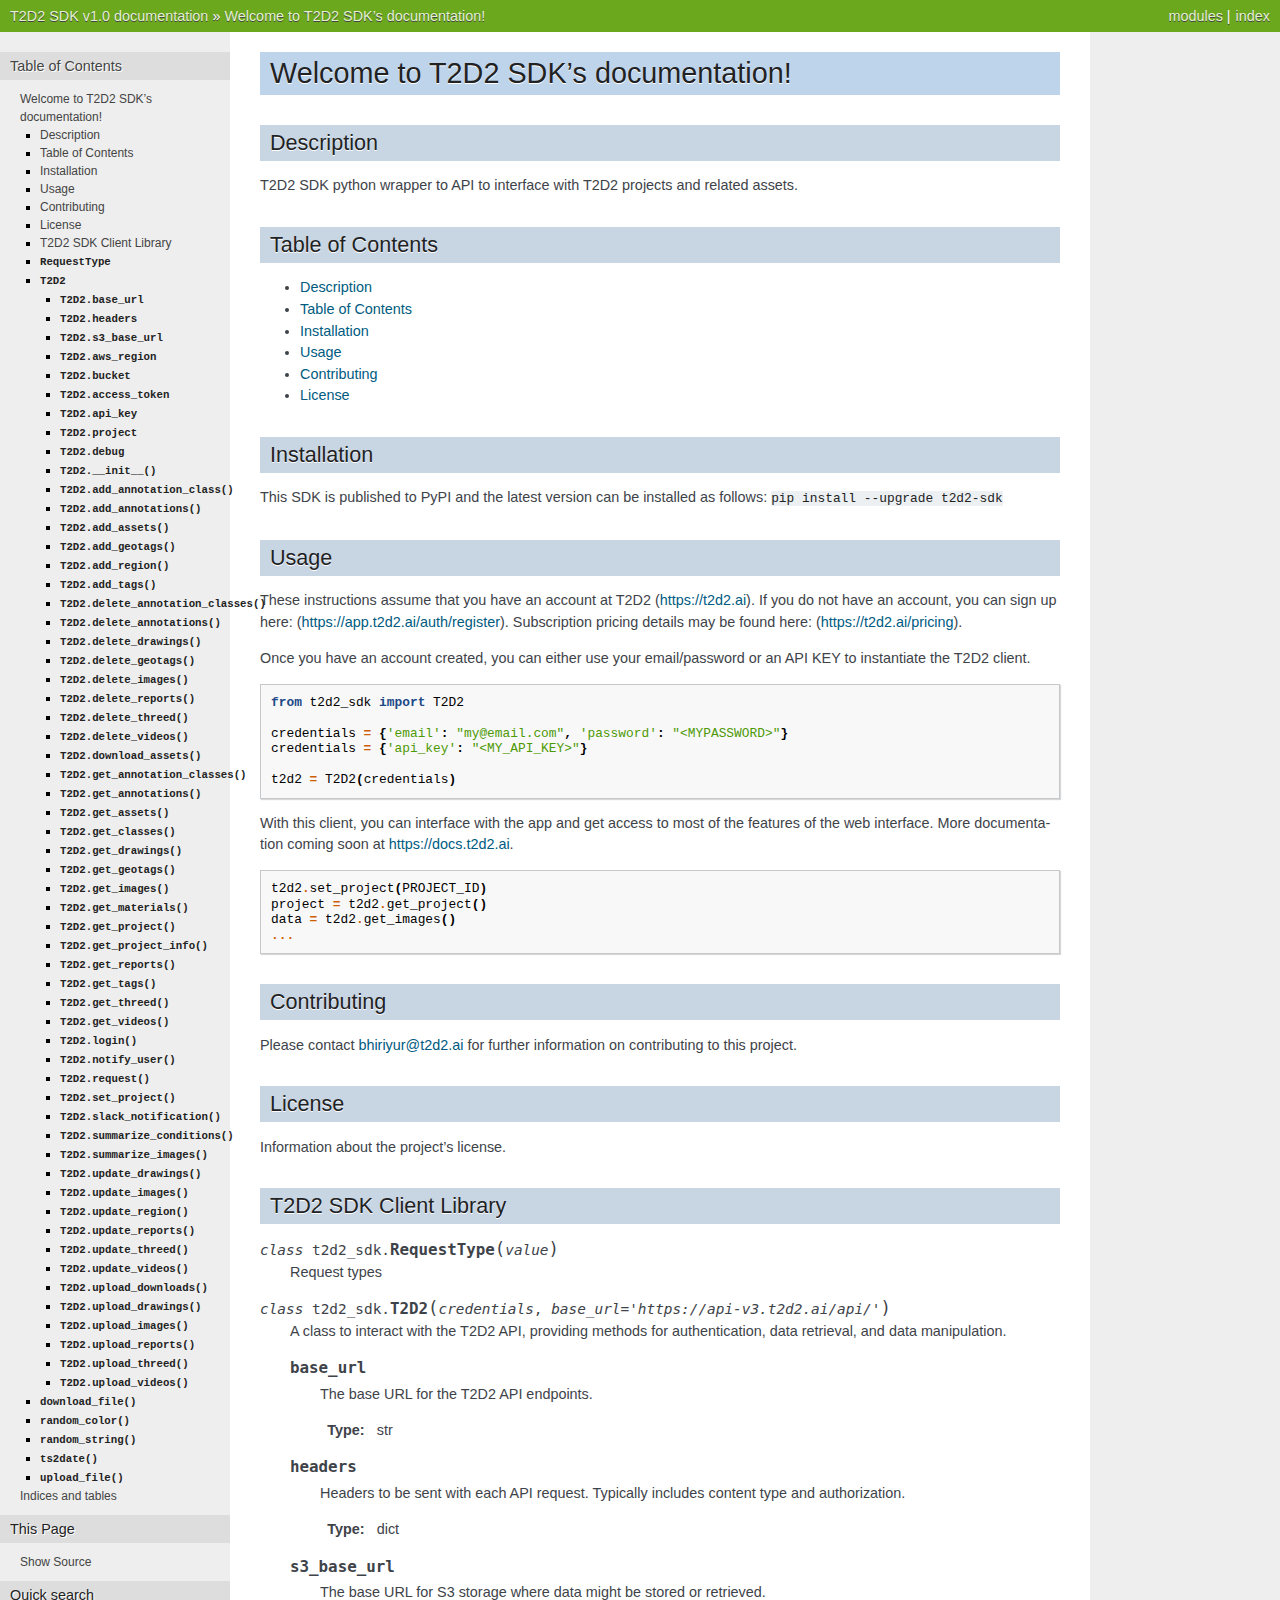
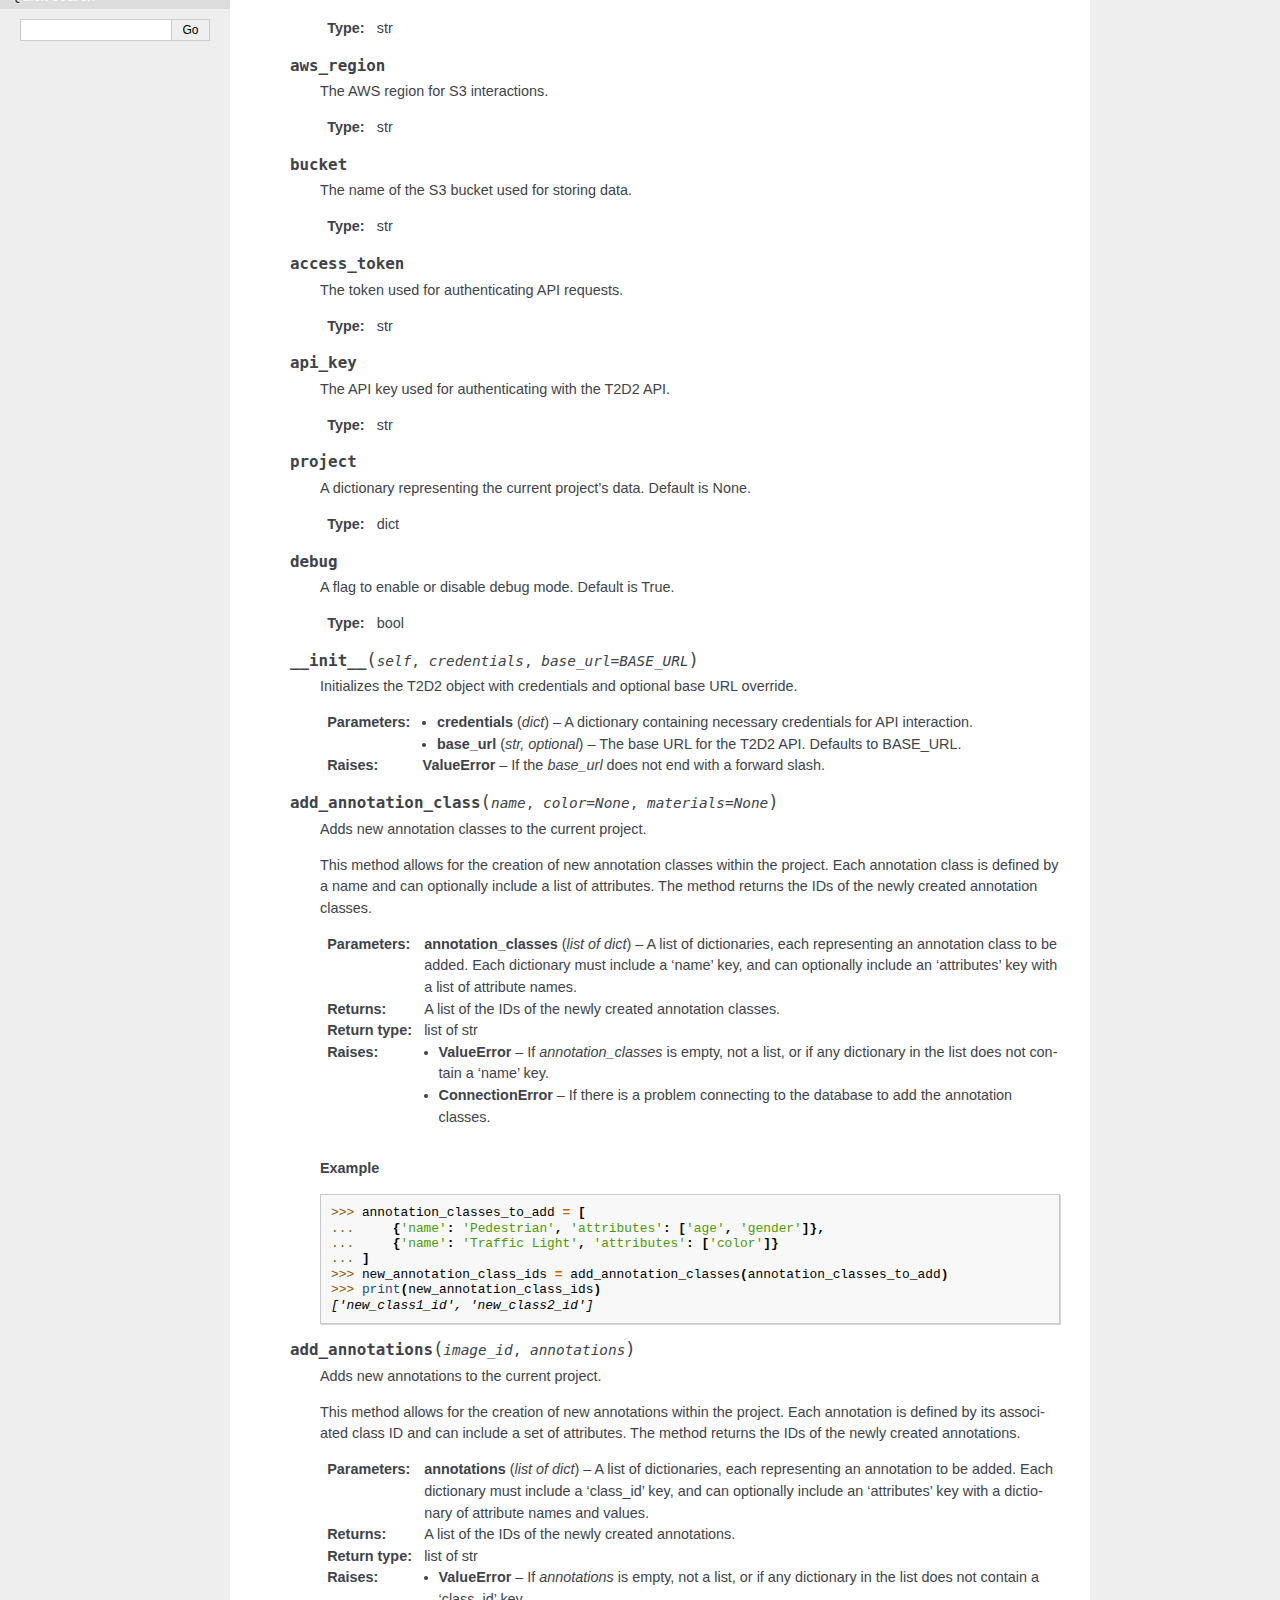
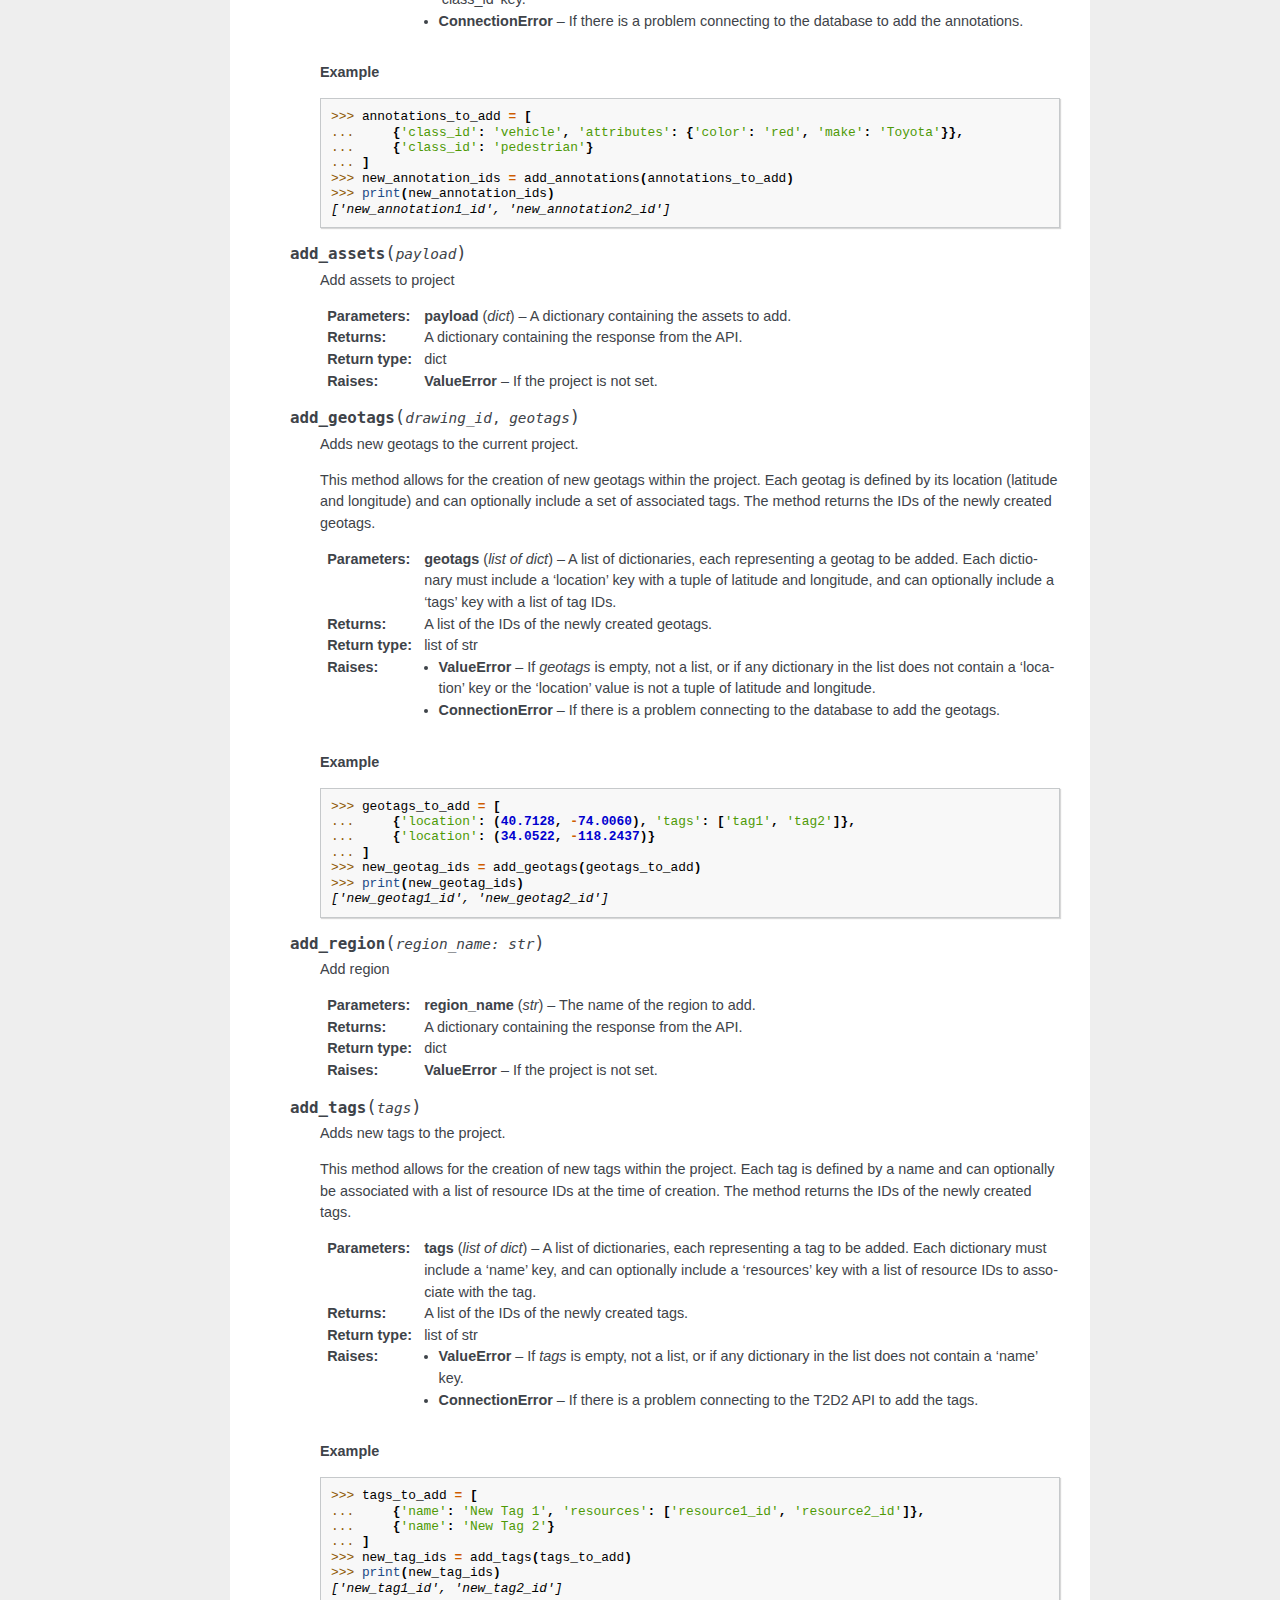
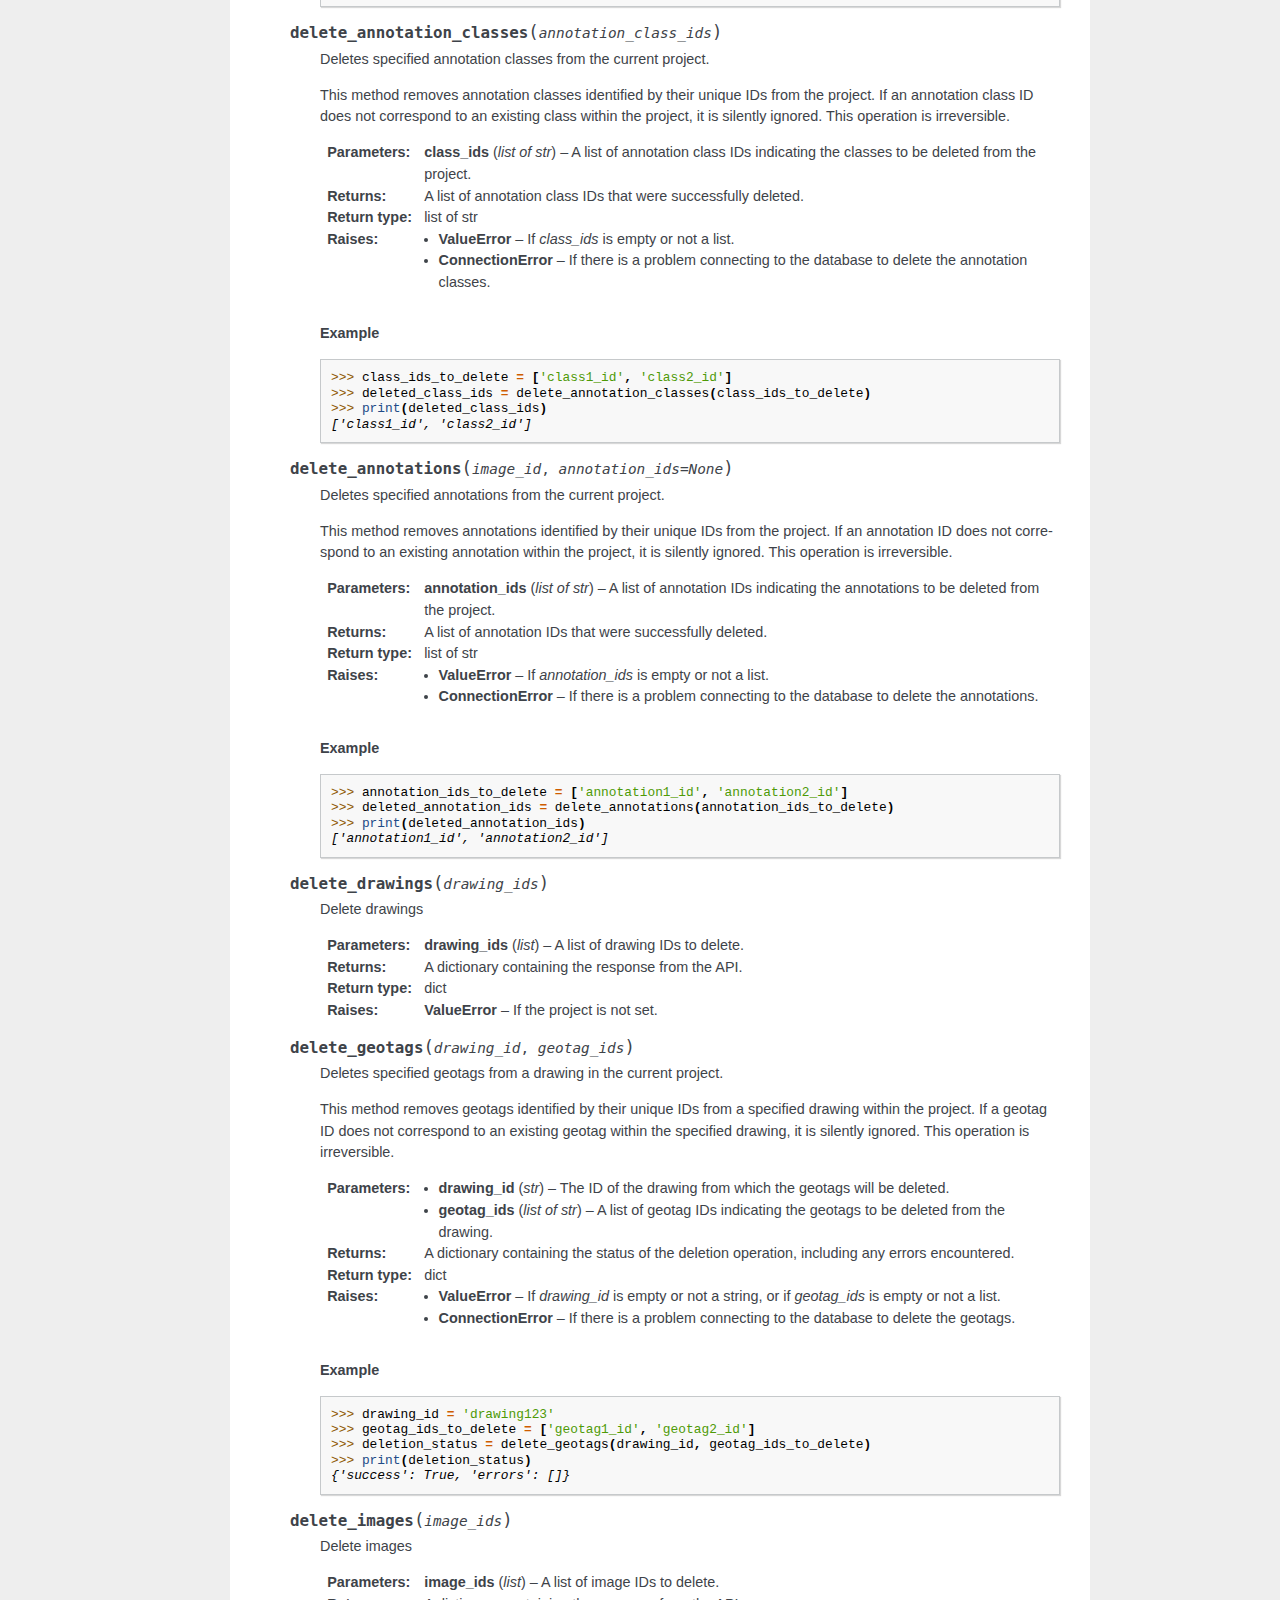
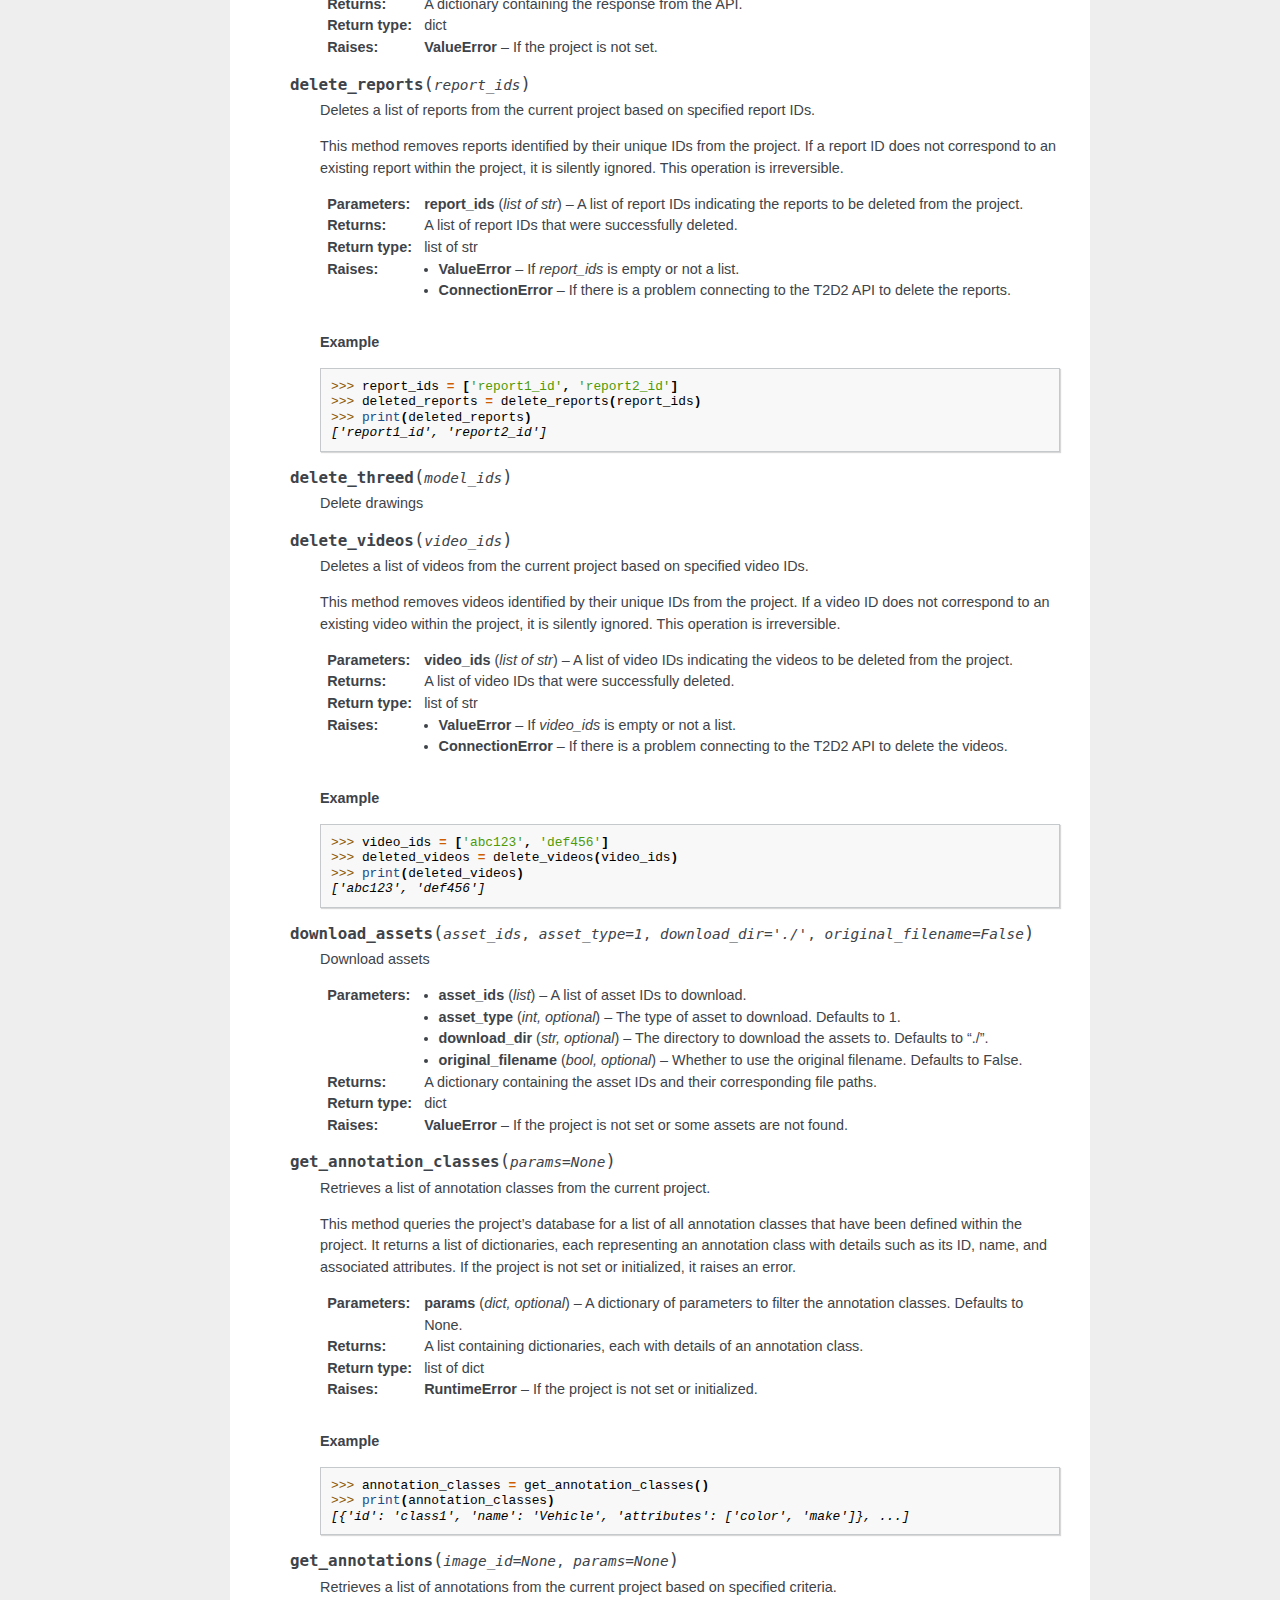
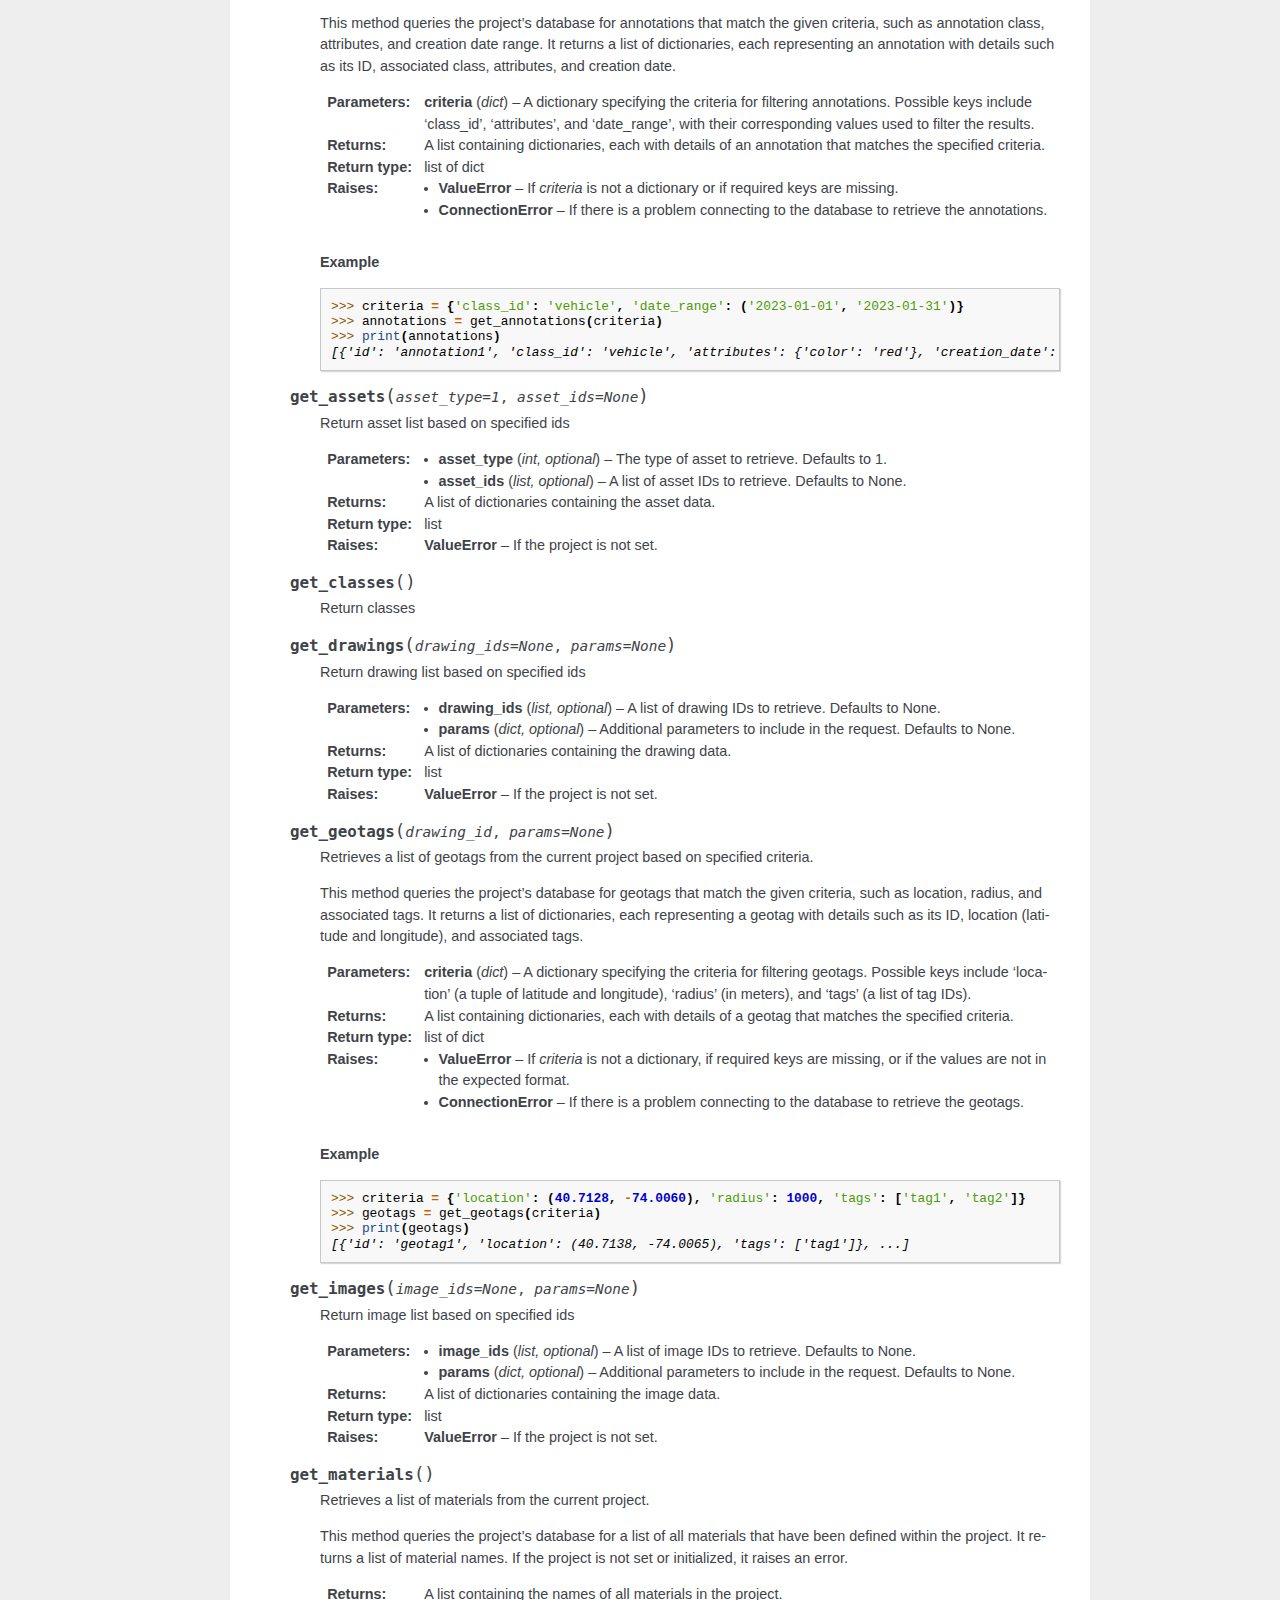
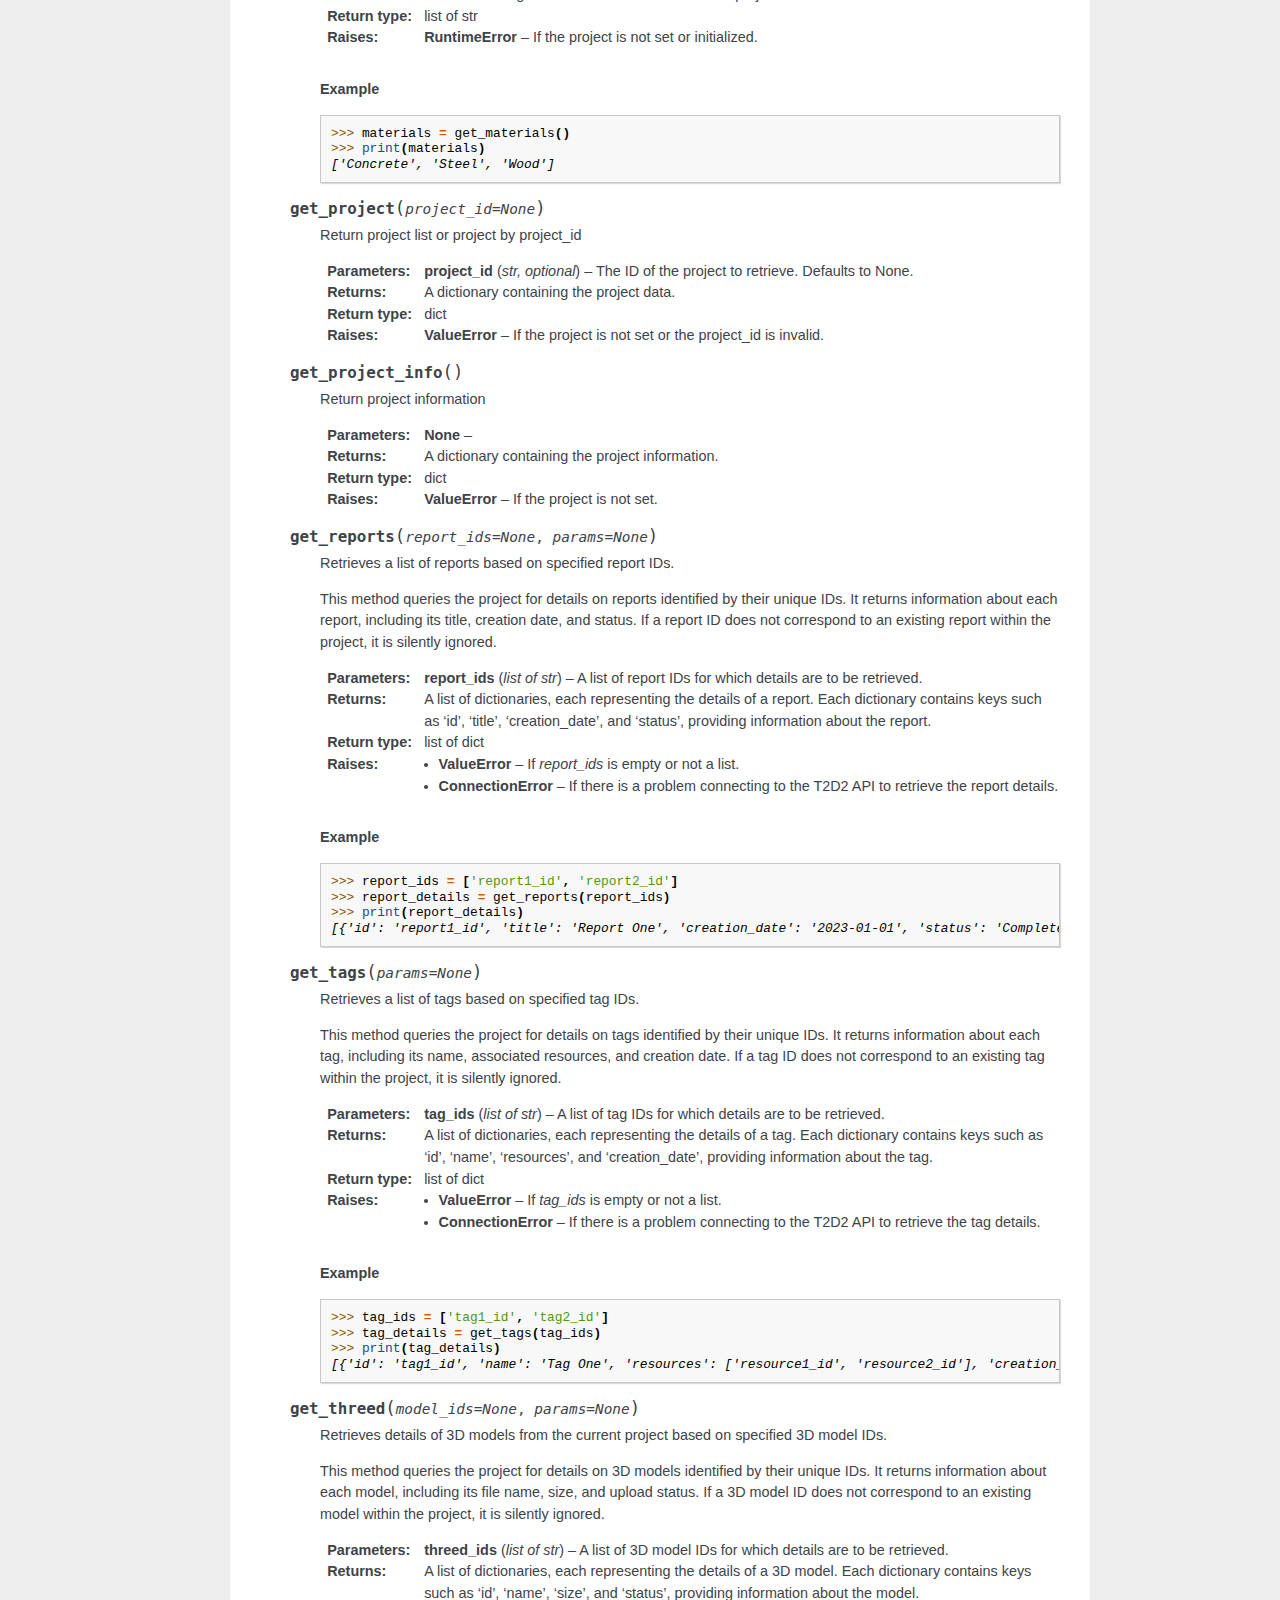
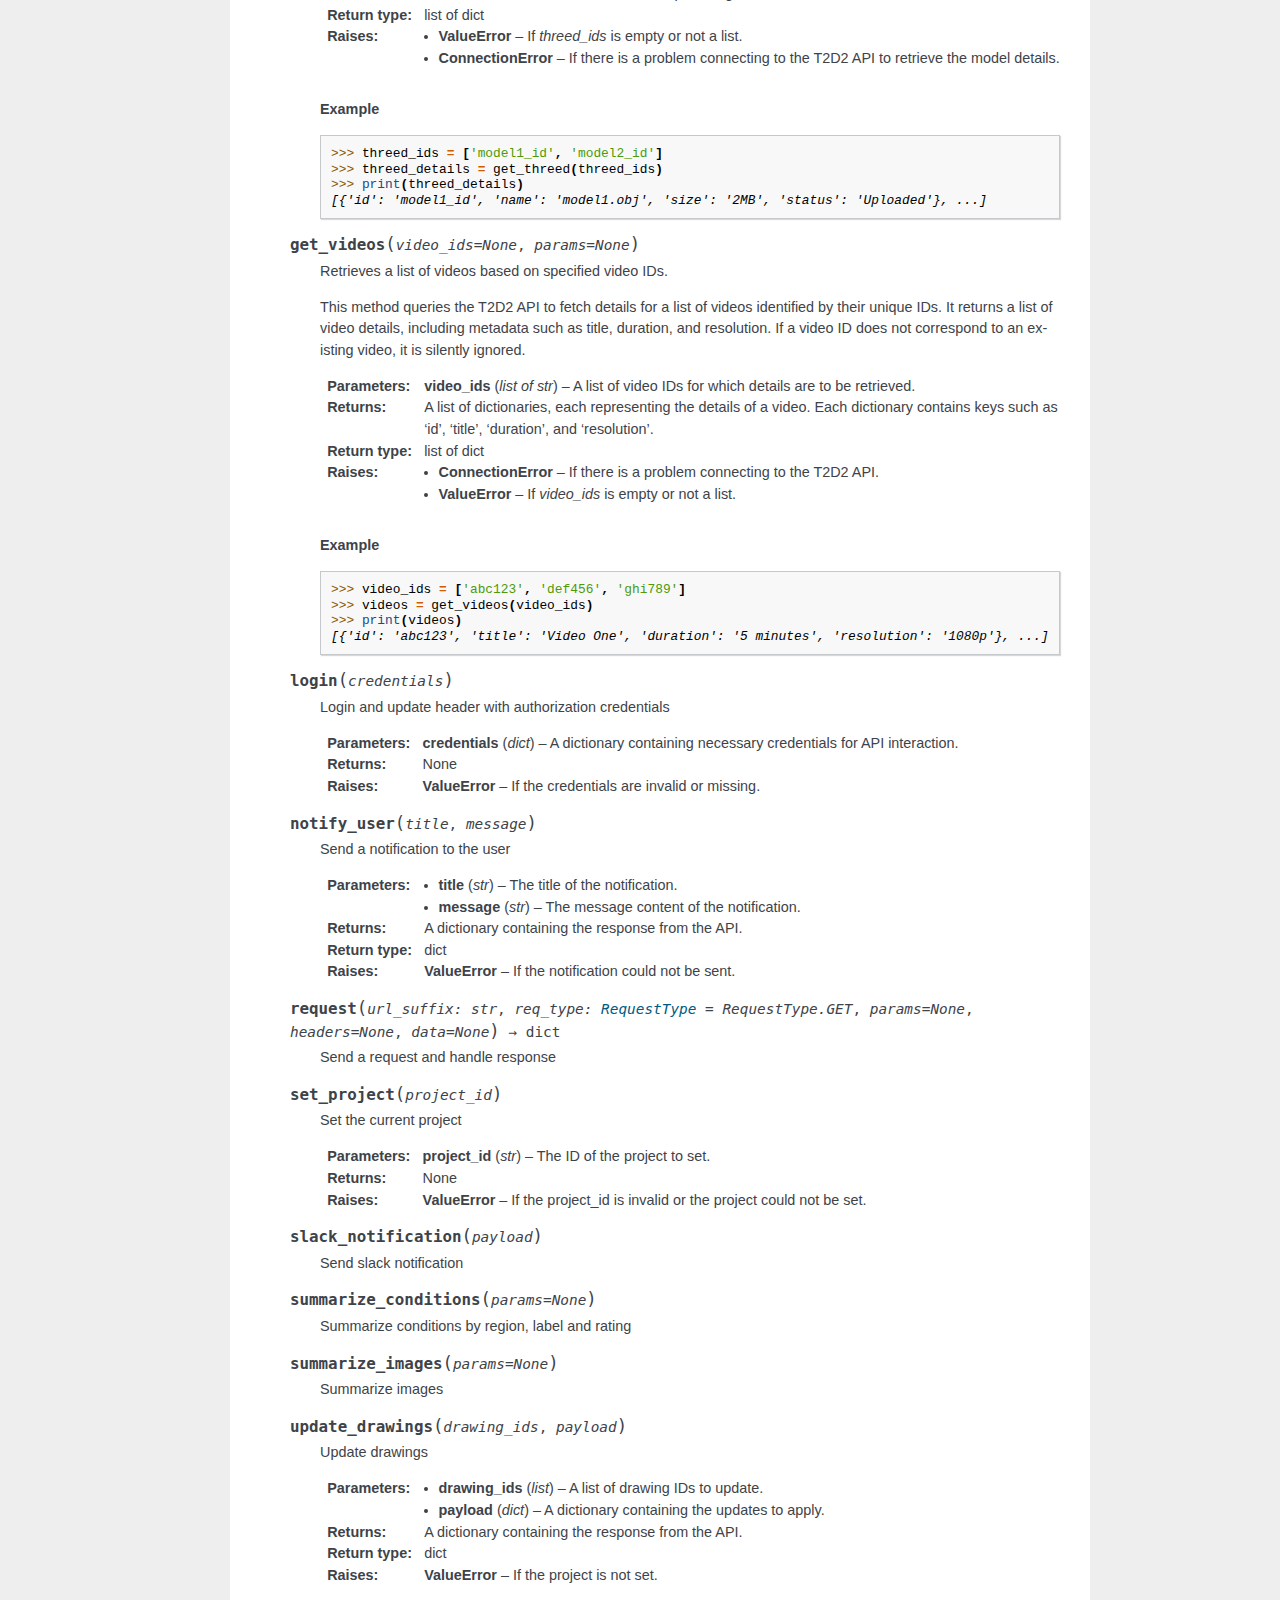
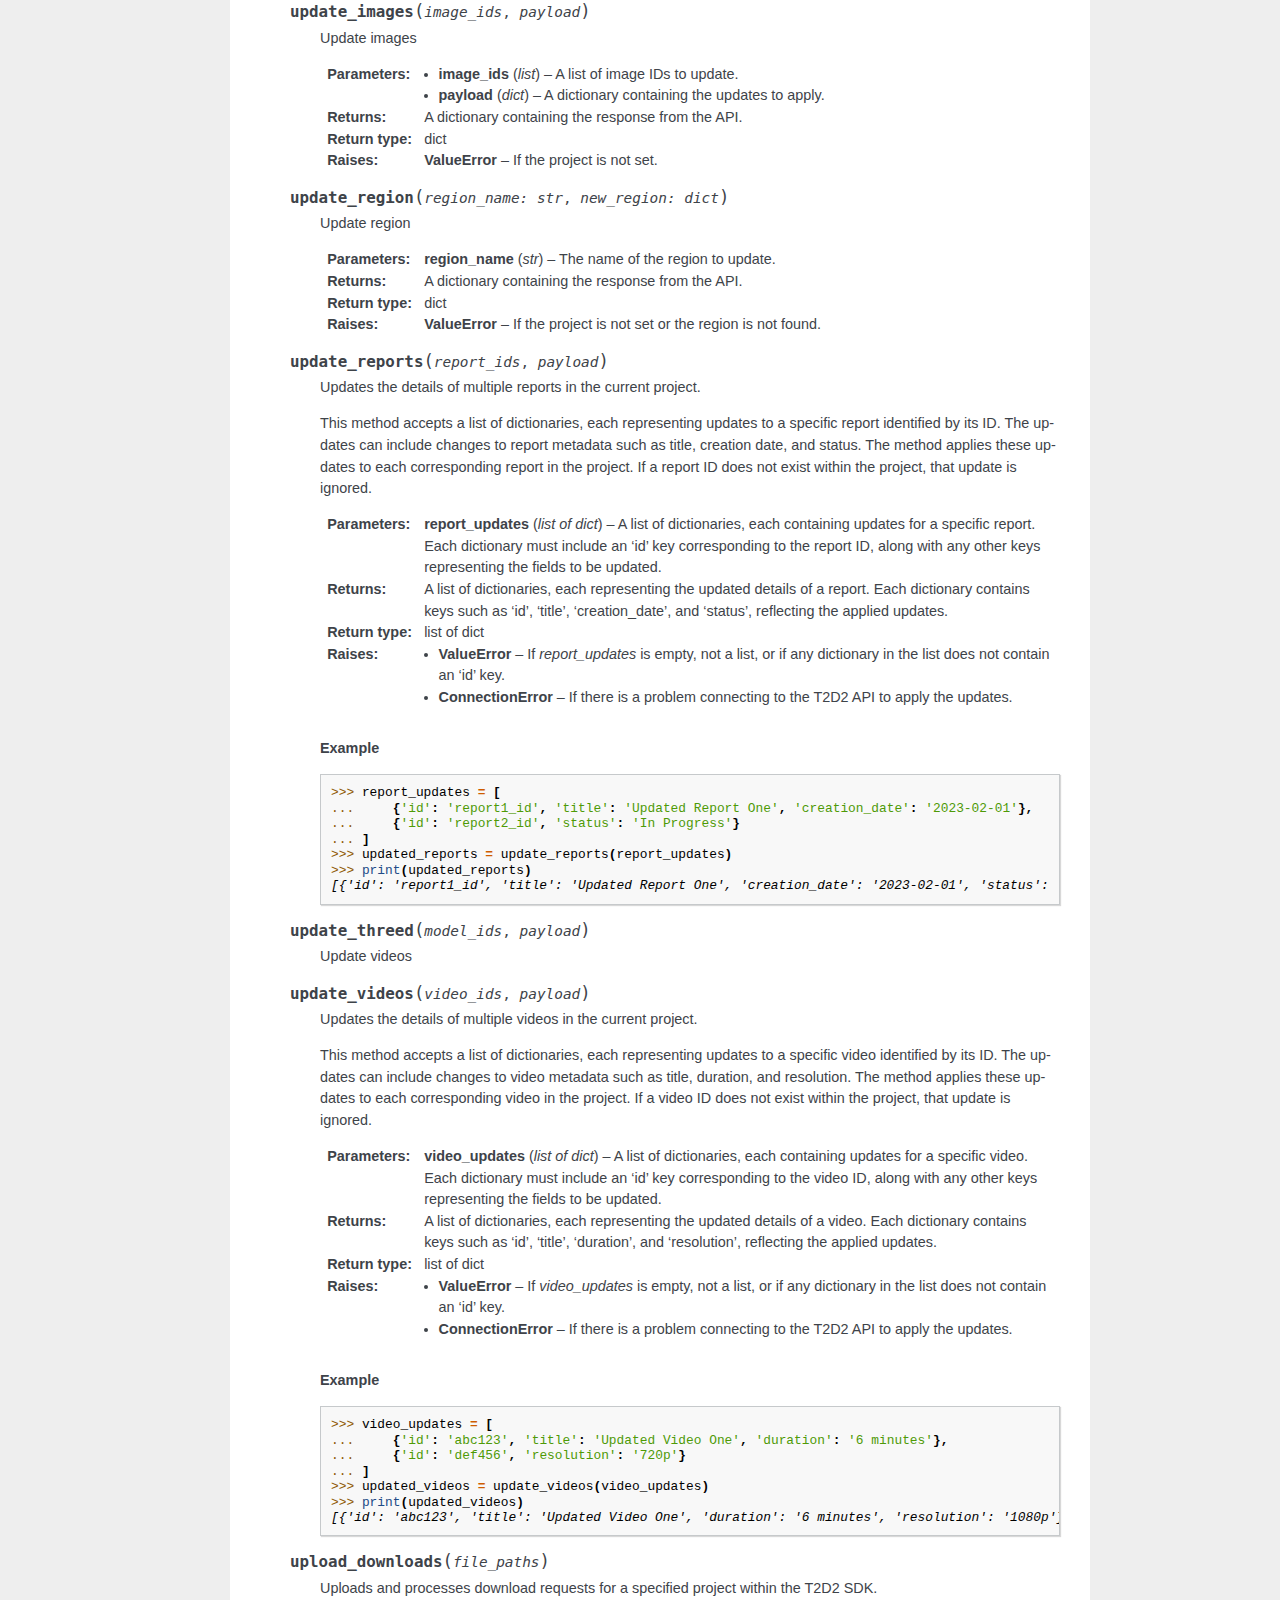
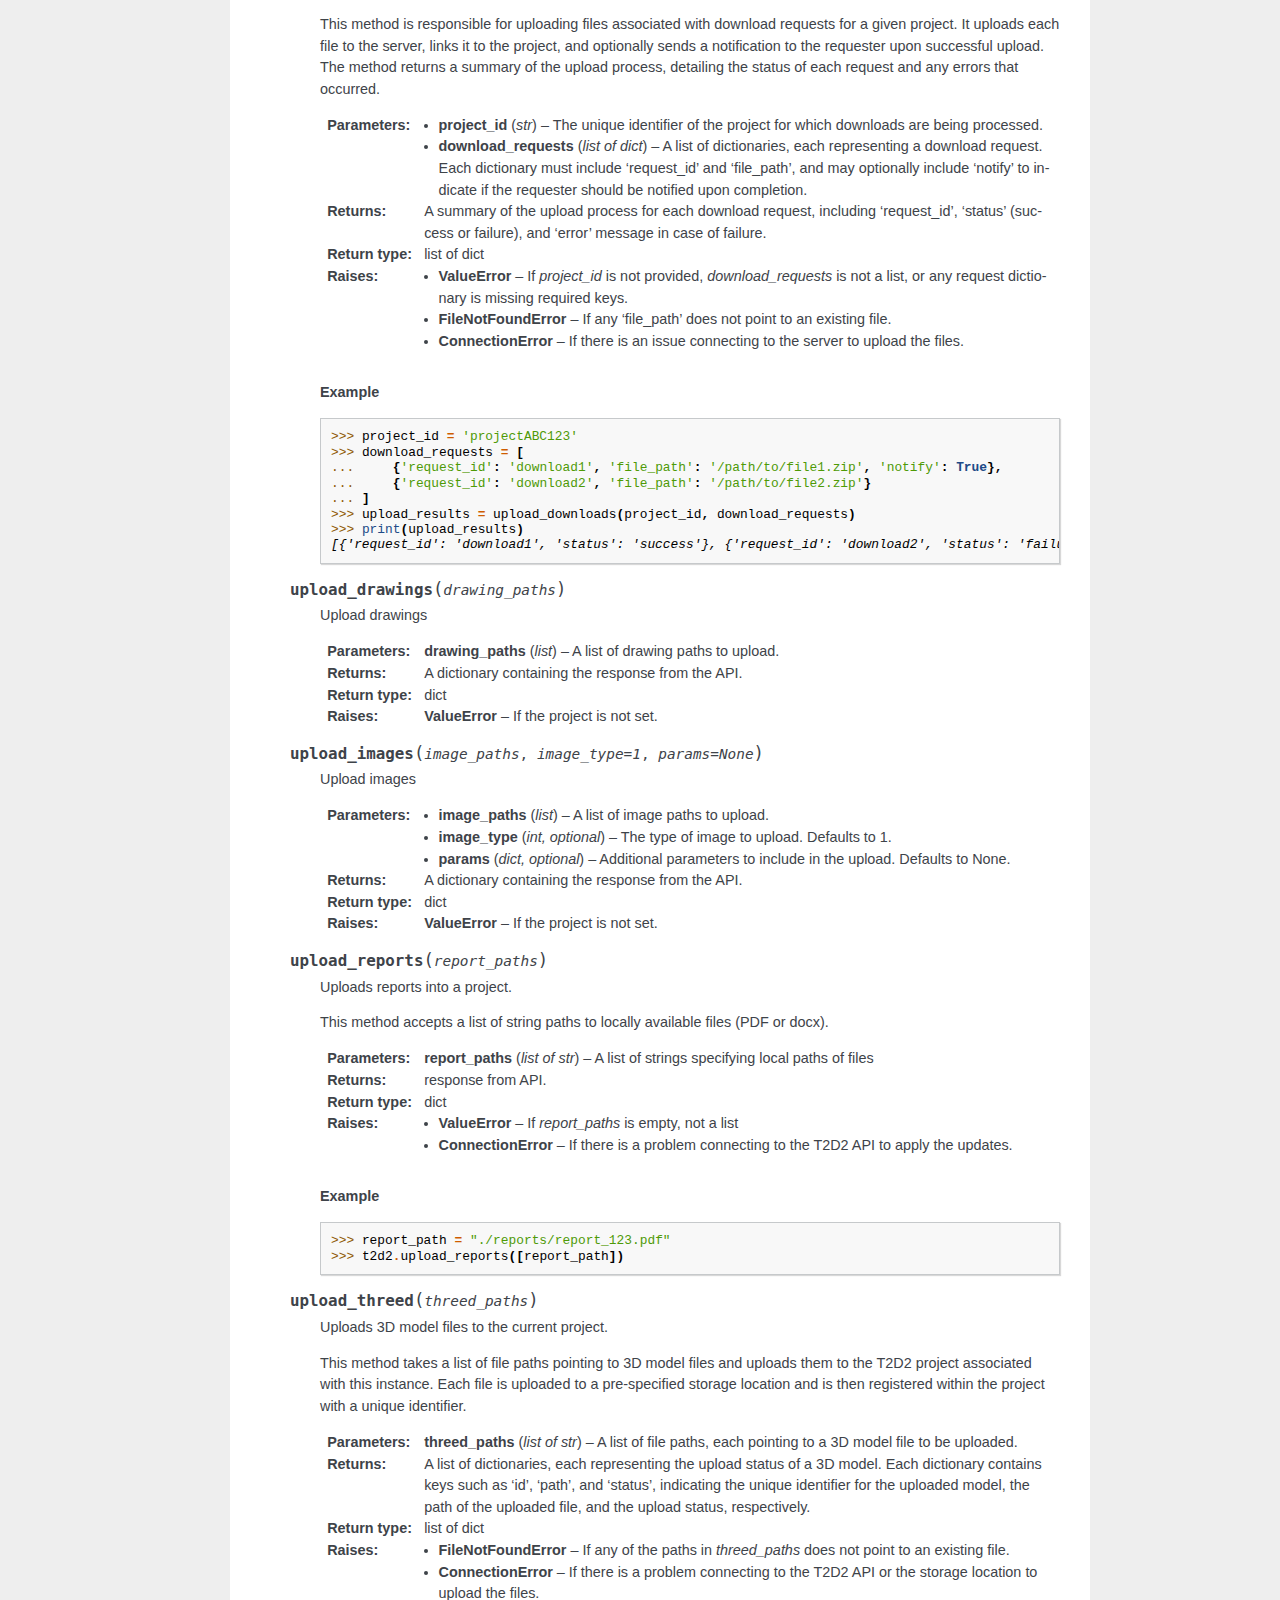
==== commit 9014012c: "deploy: 7bf0ed6b03c3548c7d7754ca740804ab6f4caf4a" ====
--- a/index.html
+++ b/index.html
@@ -20,6 +20,9 @@
         <li class="right" style="margin-right: 10px">
           <a href="genindex.html" title="General Index"
              accesskey="I">index</a></li>
+        <li class="right" >
+          <a href="py-modindex.html" title="Python Module Index"
+             >modules</a> |</li>
         <li class="nav-item nav-item-0"><a href="#">T2D2 SDK v1.0 documentation</a> &#187;</li>
         <li class="nav-item nav-item-this"><a href="">Welcome to T2D2 SDK’s documentation!</a></li> 
       </ul>
@@ -39,12 +42,12 @@
 <section id="table-of-contents">
 <h2>Table of Contents<a class="headerlink" href="#table-of-contents" title="Permalink to this heading">¶</a></h2>
 <ul class="simple">
-<li><p><a class="reference internal" href="#description"><span class="xref myst">Description</span></a></p></li>
-<li><p><a class="reference internal" href="#table-of-contents"><span class="xref myst">Table of Contents</span></a></p></li>
-<li><p><a class="reference internal" href="#installation"><span class="xref myst">Installation</span></a></p></li>
-<li><p><a class="reference internal" href="#usage"><span class="xref myst">Usage</span></a></p></li>
-<li><p><a class="reference internal" href="#contributing"><span class="xref myst">Contributing</span></a></p></li>
-<li><p><a class="reference internal" href="#license"><span class="xref myst">License</span></a></p></li>
+<li><p><a class="reference internal" href="#description">Description</a></p></li>
+<li><p><a class="reference internal" href="#table-of-contents">Table of Contents</a></p></li>
+<li><p><a class="reference internal" href="#installation">Installation</a></p></li>
+<li><p><a class="reference internal" href="#usage">Usage</a></p></li>
+<li><p><a class="reference internal" href="#contributing">Contributing</a></p></li>
+<li><p><a class="reference internal" href="#license">License</a></p></li>
 </ul>
 </section>
 <section id="installation">
@@ -80,6 +83,1310 @@
 <h2>License<a class="headerlink" href="#license" title="Permalink to this heading">¶</a></h2>
 <p>Information about the project’s license.</p>
 </section>
+<span class="target" id="module-t2d2_sdk"></span><section id="t2d2-sdk-client-library">
+<h2>T2D2 SDK Client Library<a class="headerlink" href="#t2d2-sdk-client-library" title="Permalink to this heading">¶</a></h2>
+</section>
+<dl class="py class">
+<dt class="sig sig-object py" id="t2d2_sdk.RequestType">
+<em class="property"><span class="pre">class</span><span class="w"> </span></em><span class="sig-prename descclassname"><span class="pre">t2d2_sdk.</span></span><span class="sig-name descname"><span class="pre">RequestType</span></span><span class="sig-paren">(</span><em class="sig-param"><span class="n"><span class="pre">value</span></span></em><span class="sig-paren">)</span><a class="headerlink" href="#t2d2_sdk.RequestType" title="Permalink to this definition">¶</a></dt>
+<dd><p>Request types</p>
+</dd></dl>
+
+<dl class="py class">
+<dt class="sig sig-object py" id="t2d2_sdk.T2D2">
+<em class="property"><span class="pre">class</span><span class="w"> </span></em><span class="sig-prename descclassname"><span class="pre">t2d2_sdk.</span></span><span class="sig-name descname"><span class="pre">T2D2</span></span><span class="sig-paren">(</span><em class="sig-param"><span class="n"><span class="pre">credentials</span></span></em>, <em class="sig-param"><span class="n"><span class="pre">base_url</span></span><span class="o"><span class="pre">=</span></span><span class="default_value"><span class="pre">'https://api-v3.t2d2.ai/api/'</span></span></em><span class="sig-paren">)</span><a class="headerlink" href="#t2d2_sdk.T2D2" title="Permalink to this definition">¶</a></dt>
+<dd><p>A class to interact with the T2D2 API, providing methods for authentication, data retrieval, and data manipulation.</p>
+<dl class="py attribute">
+<dt class="sig sig-object py" id="t2d2_sdk.T2D2.base_url">
+<span class="sig-name descname"><span class="pre">base_url</span></span><a class="headerlink" href="#t2d2_sdk.T2D2.base_url" title="Permalink to this definition">¶</a></dt>
+<dd><p>The base URL for the T2D2 API endpoints.</p>
+<dl class="field-list simple">
+<dt class="field-odd">Type<span class="colon">:</span></dt>
+<dd class="field-odd"><p>str</p>
+</dd>
+</dl>
+</dd></dl>
+
+<dl class="py attribute">
+<dt class="sig sig-object py" id="t2d2_sdk.T2D2.headers">
+<span class="sig-name descname"><span class="pre">headers</span></span><a class="headerlink" href="#t2d2_sdk.T2D2.headers" title="Permalink to this definition">¶</a></dt>
+<dd><p>Headers to be sent with each API request. Typically includes content type and authorization.</p>
+<dl class="field-list simple">
+<dt class="field-odd">Type<span class="colon">:</span></dt>
+<dd class="field-odd"><p>dict</p>
+</dd>
+</dl>
+</dd></dl>
+
+<dl class="py attribute">
+<dt class="sig sig-object py" id="t2d2_sdk.T2D2.s3_base_url">
+<span class="sig-name descname"><span class="pre">s3_base_url</span></span><a class="headerlink" href="#t2d2_sdk.T2D2.s3_base_url" title="Permalink to this definition">¶</a></dt>
+<dd><p>The base URL for S3 storage where data might be stored or retrieved.</p>
+<dl class="field-list simple">
+<dt class="field-odd">Type<span class="colon">:</span></dt>
+<dd class="field-odd"><p>str</p>
+</dd>
+</dl>
+</dd></dl>
+
+<dl class="py attribute">
+<dt class="sig sig-object py" id="t2d2_sdk.T2D2.aws_region">
+<span class="sig-name descname"><span class="pre">aws_region</span></span><a class="headerlink" href="#t2d2_sdk.T2D2.aws_region" title="Permalink to this definition">¶</a></dt>
+<dd><p>The AWS region for S3 interactions.</p>
+<dl class="field-list simple">
+<dt class="field-odd">Type<span class="colon">:</span></dt>
+<dd class="field-odd"><p>str</p>
+</dd>
+</dl>
+</dd></dl>
+
+<dl class="py attribute">
+<dt class="sig sig-object py" id="t2d2_sdk.T2D2.bucket">
+<span class="sig-name descname"><span class="pre">bucket</span></span><a class="headerlink" href="#t2d2_sdk.T2D2.bucket" title="Permalink to this definition">¶</a></dt>
+<dd><p>The name of the S3 bucket used for storing data.</p>
+<dl class="field-list simple">
+<dt class="field-odd">Type<span class="colon">:</span></dt>
+<dd class="field-odd"><p>str</p>
+</dd>
+</dl>
+</dd></dl>
+
+<dl class="py attribute">
+<dt class="sig sig-object py" id="t2d2_sdk.T2D2.access_token">
+<span class="sig-name descname"><span class="pre">access_token</span></span><a class="headerlink" href="#t2d2_sdk.T2D2.access_token" title="Permalink to this definition">¶</a></dt>
+<dd><p>The token used for authenticating API requests.</p>
+<dl class="field-list simple">
+<dt class="field-odd">Type<span class="colon">:</span></dt>
+<dd class="field-odd"><p>str</p>
+</dd>
+</dl>
+</dd></dl>
+
+<dl class="py attribute">
+<dt class="sig sig-object py" id="t2d2_sdk.T2D2.api_key">
+<span class="sig-name descname"><span class="pre">api_key</span></span><a class="headerlink" href="#t2d2_sdk.T2D2.api_key" title="Permalink to this definition">¶</a></dt>
+<dd><p>The API key used for authenticating with the T2D2 API.</p>
+<dl class="field-list simple">
+<dt class="field-odd">Type<span class="colon">:</span></dt>
+<dd class="field-odd"><p>str</p>
+</dd>
+</dl>
+</dd></dl>
+
+<dl class="py attribute">
+<dt class="sig sig-object py" id="t2d2_sdk.T2D2.project">
+<span class="sig-name descname"><span class="pre">project</span></span><a class="headerlink" href="#t2d2_sdk.T2D2.project" title="Permalink to this definition">¶</a></dt>
+<dd><p>A dictionary representing the current project’s data. Default is None.</p>
+<dl class="field-list simple">
+<dt class="field-odd">Type<span class="colon">:</span></dt>
+<dd class="field-odd"><p>dict</p>
+</dd>
+</dl>
+</dd></dl>
+
+<dl class="py attribute">
+<dt class="sig sig-object py" id="t2d2_sdk.T2D2.debug">
+<span class="sig-name descname"><span class="pre">debug</span></span><a class="headerlink" href="#t2d2_sdk.T2D2.debug" title="Permalink to this definition">¶</a></dt>
+<dd><p>A flag to enable or disable debug mode. Default is True.</p>
+<dl class="field-list simple">
+<dt class="field-odd">Type<span class="colon">:</span></dt>
+<dd class="field-odd"><p>bool</p>
+</dd>
+</dl>
+</dd></dl>
+
+<dl class="py method">
+<dt class="sig sig-object py" id="t2d2_sdk.T2D2.__init__">
+<span class="sig-name descname"><span class="pre">__init__</span></span><span class="sig-paren">(</span><em class="sig-param"><span class="n"><span class="pre">self</span></span></em>, <em class="sig-param"><span class="n"><span class="pre">credentials</span></span></em>, <em class="sig-param"><span class="n"><span class="pre">base_url</span></span><span class="o"><span class="pre">=</span></span><span class="default_value"><span class="pre">BASE_URL</span></span></em><span class="sig-paren">)</span><a class="headerlink" href="#t2d2_sdk.T2D2.__init__" title="Permalink to this definition">¶</a></dt>
+<dd><p>Initializes the T2D2 object with credentials and optional base URL override.</p>
+<dl class="field-list simple">
+<dt class="field-odd">Parameters<span class="colon">:</span></dt>
+<dd class="field-odd"><ul class="simple">
+<li><p><strong>credentials</strong> (<em>dict</em>) – A dictionary containing necessary credentials for API interaction.</p></li>
+<li><p><strong>base_url</strong> (<em>str</em><em>, </em><em>optional</em>) – The base URL for the T2D2 API. Defaults to BASE_URL.</p></li>
+</ul>
+</dd>
+<dt class="field-even">Raises<span class="colon">:</span></dt>
+<dd class="field-even"><p><strong>ValueError</strong> – If the <cite>base_url</cite> does not end with a forward slash.</p>
+</dd>
+</dl>
+</dd></dl>
+
+<dl class="py method">
+<dt class="sig sig-object py" id="t2d2_sdk.T2D2.add_annotation_class">
+<span class="sig-name descname"><span class="pre">add_annotation_class</span></span><span class="sig-paren">(</span><em class="sig-param"><span class="n"><span class="pre">name</span></span></em>, <em class="sig-param"><span class="n"><span class="pre">color</span></span><span class="o"><span class="pre">=</span></span><span class="default_value"><span class="pre">None</span></span></em>, <em class="sig-param"><span class="n"><span class="pre">materials</span></span><span class="o"><span class="pre">=</span></span><span class="default_value"><span class="pre">None</span></span></em><span class="sig-paren">)</span><a class="headerlink" href="#t2d2_sdk.T2D2.add_annotation_class" title="Permalink to this definition">¶</a></dt>
+<dd><p>Adds new annotation classes to the current project.</p>
+<p>This method allows for the creation of new annotation classes within the project. Each annotation class is defined by a name and can optionally include a list of attributes. The method returns the IDs of the newly created annotation classes.</p>
+<dl class="field-list simple">
+<dt class="field-odd">Parameters<span class="colon">:</span></dt>
+<dd class="field-odd"><p><strong>annotation_classes</strong> (<em>list</em><em> of </em><em>dict</em>) – A list of dictionaries, each representing an annotation class to be added. Each dictionary must include a ‘name’ key, and can optionally include an ‘attributes’ key with a list of attribute names.</p>
+</dd>
+<dt class="field-even">Returns<span class="colon">:</span></dt>
+<dd class="field-even"><p>A list of the IDs of the newly created annotation classes.</p>
+</dd>
+<dt class="field-odd">Return type<span class="colon">:</span></dt>
+<dd class="field-odd"><p>list of str</p>
+</dd>
+<dt class="field-even">Raises<span class="colon">:</span></dt>
+<dd class="field-even"><ul class="simple">
+<li><p><strong>ValueError</strong> – If <cite>annotation_classes</cite> is empty, not a list, or if any dictionary in the list does not contain a ‘name’ key.</p></li>
+<li><p><strong>ConnectionError</strong> – If there is a problem connecting to the database to add the annotation classes.</p></li>
+</ul>
+</dd>
+</dl>
+<p class="rubric">Example</p>
+<div class="doctest highlight-default notranslate"><div class="highlight"><pre><span></span><span class="gp">&gt;&gt;&gt; </span><span class="n">annotation_classes_to_add</span> <span class="o">=</span> <span class="p">[</span>
+<span class="gp">... </span>    <span class="p">{</span><span class="s1">&#39;name&#39;</span><span class="p">:</span> <span class="s1">&#39;Pedestrian&#39;</span><span class="p">,</span> <span class="s1">&#39;attributes&#39;</span><span class="p">:</span> <span class="p">[</span><span class="s1">&#39;age&#39;</span><span class="p">,</span> <span class="s1">&#39;gender&#39;</span><span class="p">]},</span>
+<span class="gp">... </span>    <span class="p">{</span><span class="s1">&#39;name&#39;</span><span class="p">:</span> <span class="s1">&#39;Traffic Light&#39;</span><span class="p">,</span> <span class="s1">&#39;attributes&#39;</span><span class="p">:</span> <span class="p">[</span><span class="s1">&#39;color&#39;</span><span class="p">]}</span>
+<span class="gp">... </span><span class="p">]</span>
+<span class="gp">&gt;&gt;&gt; </span><span class="n">new_annotation_class_ids</span> <span class="o">=</span> <span class="n">add_annotation_classes</span><span class="p">(</span><span class="n">annotation_classes_to_add</span><span class="p">)</span>
+<span class="gp">&gt;&gt;&gt; </span><span class="nb">print</span><span class="p">(</span><span class="n">new_annotation_class_ids</span><span class="p">)</span>
+<span class="go">[&#39;new_class1_id&#39;, &#39;new_class2_id&#39;]</span>
+</pre></div>
+</div>
+</dd></dl>
+
+<dl class="py method">
+<dt class="sig sig-object py" id="t2d2_sdk.T2D2.add_annotations">
+<span class="sig-name descname"><span class="pre">add_annotations</span></span><span class="sig-paren">(</span><em class="sig-param"><span class="n"><span class="pre">image_id</span></span></em>, <em class="sig-param"><span class="n"><span class="pre">annotations</span></span></em><span class="sig-paren">)</span><a class="headerlink" href="#t2d2_sdk.T2D2.add_annotations" title="Permalink to this definition">¶</a></dt>
+<dd><p>Adds new annotations to the current project.</p>
+<p>This method allows for the creation of new annotations within the project. Each annotation is defined by its associated class ID and can include a set of attributes. The method returns the IDs of the newly created annotations.</p>
+<dl class="field-list simple">
+<dt class="field-odd">Parameters<span class="colon">:</span></dt>
+<dd class="field-odd"><p><strong>annotations</strong> (<em>list</em><em> of </em><em>dict</em>) – A list of dictionaries, each representing an annotation to be added. Each dictionary must include a ‘class_id’ key, and can optionally include an ‘attributes’ key with a dictionary of attribute names and values.</p>
+</dd>
+<dt class="field-even">Returns<span class="colon">:</span></dt>
+<dd class="field-even"><p>A list of the IDs of the newly created annotations.</p>
+</dd>
+<dt class="field-odd">Return type<span class="colon">:</span></dt>
+<dd class="field-odd"><p>list of str</p>
+</dd>
+<dt class="field-even">Raises<span class="colon">:</span></dt>
+<dd class="field-even"><ul class="simple">
+<li><p><strong>ValueError</strong> – If <cite>annotations</cite> is empty, not a list, or if any dictionary in the list does not contain a ‘class_id’ key.</p></li>
+<li><p><strong>ConnectionError</strong> – If there is a problem connecting to the database to add the annotations.</p></li>
+</ul>
+</dd>
+</dl>
+<p class="rubric">Example</p>
+<div class="doctest highlight-default notranslate"><div class="highlight"><pre><span></span><span class="gp">&gt;&gt;&gt; </span><span class="n">annotations_to_add</span> <span class="o">=</span> <span class="p">[</span>
+<span class="gp">... </span>    <span class="p">{</span><span class="s1">&#39;class_id&#39;</span><span class="p">:</span> <span class="s1">&#39;vehicle&#39;</span><span class="p">,</span> <span class="s1">&#39;attributes&#39;</span><span class="p">:</span> <span class="p">{</span><span class="s1">&#39;color&#39;</span><span class="p">:</span> <span class="s1">&#39;red&#39;</span><span class="p">,</span> <span class="s1">&#39;make&#39;</span><span class="p">:</span> <span class="s1">&#39;Toyota&#39;</span><span class="p">}},</span>
+<span class="gp">... </span>    <span class="p">{</span><span class="s1">&#39;class_id&#39;</span><span class="p">:</span> <span class="s1">&#39;pedestrian&#39;</span><span class="p">}</span>
+<span class="gp">... </span><span class="p">]</span>
+<span class="gp">&gt;&gt;&gt; </span><span class="n">new_annotation_ids</span> <span class="o">=</span> <span class="n">add_annotations</span><span class="p">(</span><span class="n">annotations_to_add</span><span class="p">)</span>
+<span class="gp">&gt;&gt;&gt; </span><span class="nb">print</span><span class="p">(</span><span class="n">new_annotation_ids</span><span class="p">)</span>
+<span class="go">[&#39;new_annotation1_id&#39;, &#39;new_annotation2_id&#39;]</span>
+</pre></div>
+</div>
+</dd></dl>
+
+<dl class="py method">
+<dt class="sig sig-object py" id="t2d2_sdk.T2D2.add_assets">
+<span class="sig-name descname"><span class="pre">add_assets</span></span><span class="sig-paren">(</span><em class="sig-param"><span class="n"><span class="pre">payload</span></span></em><span class="sig-paren">)</span><a class="headerlink" href="#t2d2_sdk.T2D2.add_assets" title="Permalink to this definition">¶</a></dt>
+<dd><p>Add assets to project</p>
+<dl class="field-list simple">
+<dt class="field-odd">Parameters<span class="colon">:</span></dt>
+<dd class="field-odd"><p><strong>payload</strong> (<em>dict</em>) – A dictionary containing the assets to add.</p>
+</dd>
+<dt class="field-even">Returns<span class="colon">:</span></dt>
+<dd class="field-even"><p>A dictionary containing the response from the API.</p>
+</dd>
+<dt class="field-odd">Return type<span class="colon">:</span></dt>
+<dd class="field-odd"><p>dict</p>
+</dd>
+<dt class="field-even">Raises<span class="colon">:</span></dt>
+<dd class="field-even"><p><strong>ValueError</strong> – If the project is not set.</p>
+</dd>
+</dl>
+</dd></dl>
+
+<dl class="py method">
+<dt class="sig sig-object py" id="t2d2_sdk.T2D2.add_geotags">
+<span class="sig-name descname"><span class="pre">add_geotags</span></span><span class="sig-paren">(</span><em class="sig-param"><span class="n"><span class="pre">drawing_id</span></span></em>, <em class="sig-param"><span class="n"><span class="pre">geotags</span></span></em><span class="sig-paren">)</span><a class="headerlink" href="#t2d2_sdk.T2D2.add_geotags" title="Permalink to this definition">¶</a></dt>
+<dd><p>Adds new geotags to the current project.</p>
+<p>This method allows for the creation of new geotags within the project. Each geotag is defined by its location (latitude and longitude) and can optionally include a set of associated tags. The method returns the IDs of the newly created geotags.</p>
+<dl class="field-list simple">
+<dt class="field-odd">Parameters<span class="colon">:</span></dt>
+<dd class="field-odd"><p><strong>geotags</strong> (<em>list</em><em> of </em><em>dict</em>) – A list of dictionaries, each representing a geotag to be added. Each dictionary must include a ‘location’ key with a tuple of latitude and longitude, and can optionally include a ‘tags’ key with a list of tag IDs.</p>
+</dd>
+<dt class="field-even">Returns<span class="colon">:</span></dt>
+<dd class="field-even"><p>A list of the IDs of the newly created geotags.</p>
+</dd>
+<dt class="field-odd">Return type<span class="colon">:</span></dt>
+<dd class="field-odd"><p>list of str</p>
+</dd>
+<dt class="field-even">Raises<span class="colon">:</span></dt>
+<dd class="field-even"><ul class="simple">
+<li><p><strong>ValueError</strong> – If <cite>geotags</cite> is empty, not a list, or if any dictionary in the list does not contain a ‘location’ key or the ‘location’ value is not a tuple of latitude and longitude.</p></li>
+<li><p><strong>ConnectionError</strong> – If there is a problem connecting to the database to add the geotags.</p></li>
+</ul>
+</dd>
+</dl>
+<p class="rubric">Example</p>
+<div class="doctest highlight-default notranslate"><div class="highlight"><pre><span></span><span class="gp">&gt;&gt;&gt; </span><span class="n">geotags_to_add</span> <span class="o">=</span> <span class="p">[</span>
+<span class="gp">... </span>    <span class="p">{</span><span class="s1">&#39;location&#39;</span><span class="p">:</span> <span class="p">(</span><span class="mf">40.7128</span><span class="p">,</span> <span class="o">-</span><span class="mf">74.0060</span><span class="p">),</span> <span class="s1">&#39;tags&#39;</span><span class="p">:</span> <span class="p">[</span><span class="s1">&#39;tag1&#39;</span><span class="p">,</span> <span class="s1">&#39;tag2&#39;</span><span class="p">]},</span>
+<span class="gp">... </span>    <span class="p">{</span><span class="s1">&#39;location&#39;</span><span class="p">:</span> <span class="p">(</span><span class="mf">34.0522</span><span class="p">,</span> <span class="o">-</span><span class="mf">118.2437</span><span class="p">)}</span>
+<span class="gp">... </span><span class="p">]</span>
+<span class="gp">&gt;&gt;&gt; </span><span class="n">new_geotag_ids</span> <span class="o">=</span> <span class="n">add_geotags</span><span class="p">(</span><span class="n">geotags_to_add</span><span class="p">)</span>
+<span class="gp">&gt;&gt;&gt; </span><span class="nb">print</span><span class="p">(</span><span class="n">new_geotag_ids</span><span class="p">)</span>
+<span class="go">[&#39;new_geotag1_id&#39;, &#39;new_geotag2_id&#39;]</span>
+</pre></div>
+</div>
+</dd></dl>
+
+<dl class="py method">
+<dt class="sig sig-object py" id="t2d2_sdk.T2D2.add_region">
+<span class="sig-name descname"><span class="pre">add_region</span></span><span class="sig-paren">(</span><em class="sig-param"><span class="n"><span class="pre">region_name</span></span><span class="p"><span class="pre">:</span></span><span class="w"> </span><span class="n"><span class="pre">str</span></span></em><span class="sig-paren">)</span><a class="headerlink" href="#t2d2_sdk.T2D2.add_region" title="Permalink to this definition">¶</a></dt>
+<dd><p>Add region</p>
+<dl class="field-list simple">
+<dt class="field-odd">Parameters<span class="colon">:</span></dt>
+<dd class="field-odd"><p><strong>region_name</strong> (<em>str</em>) – The name of the region to add.</p>
+</dd>
+<dt class="field-even">Returns<span class="colon">:</span></dt>
+<dd class="field-even"><p>A dictionary containing the response from the API.</p>
+</dd>
+<dt class="field-odd">Return type<span class="colon">:</span></dt>
+<dd class="field-odd"><p>dict</p>
+</dd>
+<dt class="field-even">Raises<span class="colon">:</span></dt>
+<dd class="field-even"><p><strong>ValueError</strong> – If the project is not set.</p>
+</dd>
+</dl>
+</dd></dl>
+
+<dl class="py method">
+<dt class="sig sig-object py" id="t2d2_sdk.T2D2.add_tags">
+<span class="sig-name descname"><span class="pre">add_tags</span></span><span class="sig-paren">(</span><em class="sig-param"><span class="n"><span class="pre">tags</span></span></em><span class="sig-paren">)</span><a class="headerlink" href="#t2d2_sdk.T2D2.add_tags" title="Permalink to this definition">¶</a></dt>
+<dd><p>Adds new tags to the project.</p>
+<p>This method allows for the creation of new tags within the project. Each tag is defined by a name and can optionally be associated with a list of resource IDs at the time of creation. The method returns the IDs of the newly created tags.</p>
+<dl class="field-list simple">
+<dt class="field-odd">Parameters<span class="colon">:</span></dt>
+<dd class="field-odd"><p><strong>tags</strong> (<em>list</em><em> of </em><em>dict</em>) – A list of dictionaries, each representing a tag to be added. Each dictionary must include a ‘name’ key, and can optionally include a ‘resources’ key with a list of resource IDs to associate with the tag.</p>
+</dd>
+<dt class="field-even">Returns<span class="colon">:</span></dt>
+<dd class="field-even"><p>A list of the IDs of the newly created tags.</p>
+</dd>
+<dt class="field-odd">Return type<span class="colon">:</span></dt>
+<dd class="field-odd"><p>list of str</p>
+</dd>
+<dt class="field-even">Raises<span class="colon">:</span></dt>
+<dd class="field-even"><ul class="simple">
+<li><p><strong>ValueError</strong> – If <cite>tags</cite> is empty, not a list, or if any dictionary in the list does not contain a ‘name’ key.</p></li>
+<li><p><strong>ConnectionError</strong> – If there is a problem connecting to the T2D2 API to add the tags.</p></li>
+</ul>
+</dd>
+</dl>
+<p class="rubric">Example</p>
+<div class="doctest highlight-default notranslate"><div class="highlight"><pre><span></span><span class="gp">&gt;&gt;&gt; </span><span class="n">tags_to_add</span> <span class="o">=</span> <span class="p">[</span>
+<span class="gp">... </span>    <span class="p">{</span><span class="s1">&#39;name&#39;</span><span class="p">:</span> <span class="s1">&#39;New Tag 1&#39;</span><span class="p">,</span> <span class="s1">&#39;resources&#39;</span><span class="p">:</span> <span class="p">[</span><span class="s1">&#39;resource1_id&#39;</span><span class="p">,</span> <span class="s1">&#39;resource2_id&#39;</span><span class="p">]},</span>
+<span class="gp">... </span>    <span class="p">{</span><span class="s1">&#39;name&#39;</span><span class="p">:</span> <span class="s1">&#39;New Tag 2&#39;</span><span class="p">}</span>
+<span class="gp">... </span><span class="p">]</span>
+<span class="gp">&gt;&gt;&gt; </span><span class="n">new_tag_ids</span> <span class="o">=</span> <span class="n">add_tags</span><span class="p">(</span><span class="n">tags_to_add</span><span class="p">)</span>
+<span class="gp">&gt;&gt;&gt; </span><span class="nb">print</span><span class="p">(</span><span class="n">new_tag_ids</span><span class="p">)</span>
+<span class="go">[&#39;new_tag1_id&#39;, &#39;new_tag2_id&#39;]</span>
+</pre></div>
+</div>
+</dd></dl>
+
+<dl class="py method">
+<dt class="sig sig-object py" id="t2d2_sdk.T2D2.delete_annotation_classes">
+<span class="sig-name descname"><span class="pre">delete_annotation_classes</span></span><span class="sig-paren">(</span><em class="sig-param"><span class="n"><span class="pre">annotation_class_ids</span></span></em><span class="sig-paren">)</span><a class="headerlink" href="#t2d2_sdk.T2D2.delete_annotation_classes" title="Permalink to this definition">¶</a></dt>
+<dd><p>Deletes specified annotation classes from the current project.</p>
+<p>This method removes annotation classes identified by their unique IDs from the project. If an annotation class ID does not correspond to an existing class within the project, it is silently ignored. This operation is irreversible.</p>
+<dl class="field-list simple">
+<dt class="field-odd">Parameters<span class="colon">:</span></dt>
+<dd class="field-odd"><p><strong>class_ids</strong> (<em>list</em><em> of </em><em>str</em>) – A list of annotation class IDs indicating the classes to be deleted from the project.</p>
+</dd>
+<dt class="field-even">Returns<span class="colon">:</span></dt>
+<dd class="field-even"><p>A list of annotation class IDs that were successfully deleted.</p>
+</dd>
+<dt class="field-odd">Return type<span class="colon">:</span></dt>
+<dd class="field-odd"><p>list of str</p>
+</dd>
+<dt class="field-even">Raises<span class="colon">:</span></dt>
+<dd class="field-even"><ul class="simple">
+<li><p><strong>ValueError</strong> – If <cite>class_ids</cite> is empty or not a list.</p></li>
+<li><p><strong>ConnectionError</strong> – If there is a problem connecting to the database to delete the annotation classes.</p></li>
+</ul>
+</dd>
+</dl>
+<p class="rubric">Example</p>
+<div class="doctest highlight-default notranslate"><div class="highlight"><pre><span></span><span class="gp">&gt;&gt;&gt; </span><span class="n">class_ids_to_delete</span> <span class="o">=</span> <span class="p">[</span><span class="s1">&#39;class1_id&#39;</span><span class="p">,</span> <span class="s1">&#39;class2_id&#39;</span><span class="p">]</span>
+<span class="gp">&gt;&gt;&gt; </span><span class="n">deleted_class_ids</span> <span class="o">=</span> <span class="n">delete_annotation_classes</span><span class="p">(</span><span class="n">class_ids_to_delete</span><span class="p">)</span>
+<span class="gp">&gt;&gt;&gt; </span><span class="nb">print</span><span class="p">(</span><span class="n">deleted_class_ids</span><span class="p">)</span>
+<span class="go">[&#39;class1_id&#39;, &#39;class2_id&#39;]</span>
+</pre></div>
+</div>
+</dd></dl>
+
+<dl class="py method">
+<dt class="sig sig-object py" id="t2d2_sdk.T2D2.delete_annotations">
+<span class="sig-name descname"><span class="pre">delete_annotations</span></span><span class="sig-paren">(</span><em class="sig-param"><span class="n"><span class="pre">image_id</span></span></em>, <em class="sig-param"><span class="n"><span class="pre">annotation_ids</span></span><span class="o"><span class="pre">=</span></span><span class="default_value"><span class="pre">None</span></span></em><span class="sig-paren">)</span><a class="headerlink" href="#t2d2_sdk.T2D2.delete_annotations" title="Permalink to this definition">¶</a></dt>
+<dd><p>Deletes specified annotations from the current project.</p>
+<p>This method removes annotations identified by their unique IDs from the project. If an annotation ID does not correspond to an existing annotation within the project, it is silently ignored. This operation is irreversible.</p>
+<dl class="field-list simple">
+<dt class="field-odd">Parameters<span class="colon">:</span></dt>
+<dd class="field-odd"><p><strong>annotation_ids</strong> (<em>list</em><em> of </em><em>str</em>) – A list of annotation IDs indicating the annotations to be deleted from the project.</p>
+</dd>
+<dt class="field-even">Returns<span class="colon">:</span></dt>
+<dd class="field-even"><p>A list of annotation IDs that were successfully deleted.</p>
+</dd>
+<dt class="field-odd">Return type<span class="colon">:</span></dt>
+<dd class="field-odd"><p>list of str</p>
+</dd>
+<dt class="field-even">Raises<span class="colon">:</span></dt>
+<dd class="field-even"><ul class="simple">
+<li><p><strong>ValueError</strong> – If <cite>annotation_ids</cite> is empty or not a list.</p></li>
+<li><p><strong>ConnectionError</strong> – If there is a problem connecting to the database to delete the annotations.</p></li>
+</ul>
+</dd>
+</dl>
+<p class="rubric">Example</p>
+<div class="doctest highlight-default notranslate"><div class="highlight"><pre><span></span><span class="gp">&gt;&gt;&gt; </span><span class="n">annotation_ids_to_delete</span> <span class="o">=</span> <span class="p">[</span><span class="s1">&#39;annotation1_id&#39;</span><span class="p">,</span> <span class="s1">&#39;annotation2_id&#39;</span><span class="p">]</span>
+<span class="gp">&gt;&gt;&gt; </span><span class="n">deleted_annotation_ids</span> <span class="o">=</span> <span class="n">delete_annotations</span><span class="p">(</span><span class="n">annotation_ids_to_delete</span><span class="p">)</span>
+<span class="gp">&gt;&gt;&gt; </span><span class="nb">print</span><span class="p">(</span><span class="n">deleted_annotation_ids</span><span class="p">)</span>
+<span class="go">[&#39;annotation1_id&#39;, &#39;annotation2_id&#39;]</span>
+</pre></div>
+</div>
+</dd></dl>
+
+<dl class="py method">
+<dt class="sig sig-object py" id="t2d2_sdk.T2D2.delete_drawings">
+<span class="sig-name descname"><span class="pre">delete_drawings</span></span><span class="sig-paren">(</span><em class="sig-param"><span class="n"><span class="pre">drawing_ids</span></span></em><span class="sig-paren">)</span><a class="headerlink" href="#t2d2_sdk.T2D2.delete_drawings" title="Permalink to this definition">¶</a></dt>
+<dd><p>Delete drawings</p>
+<dl class="field-list simple">
+<dt class="field-odd">Parameters<span class="colon">:</span></dt>
+<dd class="field-odd"><p><strong>drawing_ids</strong> (<em>list</em>) – A list of drawing IDs to delete.</p>
+</dd>
+<dt class="field-even">Returns<span class="colon">:</span></dt>
+<dd class="field-even"><p>A dictionary containing the response from the API.</p>
+</dd>
+<dt class="field-odd">Return type<span class="colon">:</span></dt>
+<dd class="field-odd"><p>dict</p>
+</dd>
+<dt class="field-even">Raises<span class="colon">:</span></dt>
+<dd class="field-even"><p><strong>ValueError</strong> – If the project is not set.</p>
+</dd>
+</dl>
+</dd></dl>
+
+<dl class="py method">
+<dt class="sig sig-object py" id="t2d2_sdk.T2D2.delete_geotags">
+<span class="sig-name descname"><span class="pre">delete_geotags</span></span><span class="sig-paren">(</span><em class="sig-param"><span class="n"><span class="pre">drawing_id</span></span></em>, <em class="sig-param"><span class="n"><span class="pre">geotag_ids</span></span></em><span class="sig-paren">)</span><a class="headerlink" href="#t2d2_sdk.T2D2.delete_geotags" title="Permalink to this definition">¶</a></dt>
+<dd><p>Deletes specified geotags from a drawing in the current project.</p>
+<p>This method removes geotags identified by their unique IDs from a specified drawing within the project. If a geotag ID does not correspond to an existing geotag within the specified drawing, it is silently ignored. This operation is irreversible.</p>
+<dl class="field-list simple">
+<dt class="field-odd">Parameters<span class="colon">:</span></dt>
+<dd class="field-odd"><ul class="simple">
+<li><p><strong>drawing_id</strong> (<em>str</em>) – The ID of the drawing from which the geotags will be deleted.</p></li>
+<li><p><strong>geotag_ids</strong> (<em>list</em><em> of </em><em>str</em>) – A list of geotag IDs indicating the geotags to be deleted from the drawing.</p></li>
+</ul>
+</dd>
+<dt class="field-even">Returns<span class="colon">:</span></dt>
+<dd class="field-even"><p>A dictionary containing the status of the deletion operation, including any errors encountered.</p>
+</dd>
+<dt class="field-odd">Return type<span class="colon">:</span></dt>
+<dd class="field-odd"><p>dict</p>
+</dd>
+<dt class="field-even">Raises<span class="colon">:</span></dt>
+<dd class="field-even"><ul class="simple">
+<li><p><strong>ValueError</strong> – If <cite>drawing_id</cite> is empty or not a string, or if <cite>geotag_ids</cite> is empty or not a list.</p></li>
+<li><p><strong>ConnectionError</strong> – If there is a problem connecting to the database to delete the geotags.</p></li>
+</ul>
+</dd>
+</dl>
+<p class="rubric">Example</p>
+<div class="doctest highlight-default notranslate"><div class="highlight"><pre><span></span><span class="gp">&gt;&gt;&gt; </span><span class="n">drawing_id</span> <span class="o">=</span> <span class="s1">&#39;drawing123&#39;</span>
+<span class="gp">&gt;&gt;&gt; </span><span class="n">geotag_ids_to_delete</span> <span class="o">=</span> <span class="p">[</span><span class="s1">&#39;geotag1_id&#39;</span><span class="p">,</span> <span class="s1">&#39;geotag2_id&#39;</span><span class="p">]</span>
+<span class="gp">&gt;&gt;&gt; </span><span class="n">deletion_status</span> <span class="o">=</span> <span class="n">delete_geotags</span><span class="p">(</span><span class="n">drawing_id</span><span class="p">,</span> <span class="n">geotag_ids_to_delete</span><span class="p">)</span>
+<span class="gp">&gt;&gt;&gt; </span><span class="nb">print</span><span class="p">(</span><span class="n">deletion_status</span><span class="p">)</span>
+<span class="go">{&#39;success&#39;: True, &#39;errors&#39;: []}</span>
+</pre></div>
+</div>
+</dd></dl>
+
+<dl class="py method">
+<dt class="sig sig-object py" id="t2d2_sdk.T2D2.delete_images">
+<span class="sig-name descname"><span class="pre">delete_images</span></span><span class="sig-paren">(</span><em class="sig-param"><span class="n"><span class="pre">image_ids</span></span></em><span class="sig-paren">)</span><a class="headerlink" href="#t2d2_sdk.T2D2.delete_images" title="Permalink to this definition">¶</a></dt>
+<dd><p>Delete images</p>
+<dl class="field-list simple">
+<dt class="field-odd">Parameters<span class="colon">:</span></dt>
+<dd class="field-odd"><p><strong>image_ids</strong> (<em>list</em>) – A list of image IDs to delete.</p>
+</dd>
+<dt class="field-even">Returns<span class="colon">:</span></dt>
+<dd class="field-even"><p>A dictionary containing the response from the API.</p>
+</dd>
+<dt class="field-odd">Return type<span class="colon">:</span></dt>
+<dd class="field-odd"><p>dict</p>
+</dd>
+<dt class="field-even">Raises<span class="colon">:</span></dt>
+<dd class="field-even"><p><strong>ValueError</strong> – If the project is not set.</p>
+</dd>
+</dl>
+</dd></dl>
+
+<dl class="py method">
+<dt class="sig sig-object py" id="t2d2_sdk.T2D2.delete_reports">
+<span class="sig-name descname"><span class="pre">delete_reports</span></span><span class="sig-paren">(</span><em class="sig-param"><span class="n"><span class="pre">report_ids</span></span></em><span class="sig-paren">)</span><a class="headerlink" href="#t2d2_sdk.T2D2.delete_reports" title="Permalink to this definition">¶</a></dt>
+<dd><p>Deletes a list of reports from the current project based on specified report IDs.</p>
+<p>This method removes reports identified by their unique IDs from the project. If a report ID does not correspond to an existing report within the project, it is silently ignored. This operation is irreversible.</p>
+<dl class="field-list simple">
+<dt class="field-odd">Parameters<span class="colon">:</span></dt>
+<dd class="field-odd"><p><strong>report_ids</strong> (<em>list</em><em> of </em><em>str</em>) – A list of report IDs indicating the reports to be deleted from the project.</p>
+</dd>
+<dt class="field-even">Returns<span class="colon">:</span></dt>
+<dd class="field-even"><p>A list of report IDs that were successfully deleted.</p>
+</dd>
+<dt class="field-odd">Return type<span class="colon">:</span></dt>
+<dd class="field-odd"><p>list of str</p>
+</dd>
+<dt class="field-even">Raises<span class="colon">:</span></dt>
+<dd class="field-even"><ul class="simple">
+<li><p><strong>ValueError</strong> – If <cite>report_ids</cite> is empty or not a list.</p></li>
+<li><p><strong>ConnectionError</strong> – If there is a problem connecting to the T2D2 API to delete the reports.</p></li>
+</ul>
+</dd>
+</dl>
+<p class="rubric">Example</p>
+<div class="doctest highlight-default notranslate"><div class="highlight"><pre><span></span><span class="gp">&gt;&gt;&gt; </span><span class="n">report_ids</span> <span class="o">=</span> <span class="p">[</span><span class="s1">&#39;report1_id&#39;</span><span class="p">,</span> <span class="s1">&#39;report2_id&#39;</span><span class="p">]</span>
+<span class="gp">&gt;&gt;&gt; </span><span class="n">deleted_reports</span> <span class="o">=</span> <span class="n">delete_reports</span><span class="p">(</span><span class="n">report_ids</span><span class="p">)</span>
+<span class="gp">&gt;&gt;&gt; </span><span class="nb">print</span><span class="p">(</span><span class="n">deleted_reports</span><span class="p">)</span>
+<span class="go">[&#39;report1_id&#39;, &#39;report2_id&#39;]</span>
+</pre></div>
+</div>
+</dd></dl>
+
+<dl class="py method">
+<dt class="sig sig-object py" id="t2d2_sdk.T2D2.delete_threed">
+<span class="sig-name descname"><span class="pre">delete_threed</span></span><span class="sig-paren">(</span><em class="sig-param"><span class="n"><span class="pre">model_ids</span></span></em><span class="sig-paren">)</span><a class="headerlink" href="#t2d2_sdk.T2D2.delete_threed" title="Permalink to this definition">¶</a></dt>
+<dd><p>Delete drawings</p>
+</dd></dl>
+
+<dl class="py method">
+<dt class="sig sig-object py" id="t2d2_sdk.T2D2.delete_videos">
+<span class="sig-name descname"><span class="pre">delete_videos</span></span><span class="sig-paren">(</span><em class="sig-param"><span class="n"><span class="pre">video_ids</span></span></em><span class="sig-paren">)</span><a class="headerlink" href="#t2d2_sdk.T2D2.delete_videos" title="Permalink to this definition">¶</a></dt>
+<dd><p>Deletes a list of videos from the current project based on specified video IDs.</p>
+<p>This method removes videos identified by their unique IDs from the project. If a video ID does not correspond to an existing video within the project, it is silently ignored. This operation is irreversible.</p>
+<dl class="field-list simple">
+<dt class="field-odd">Parameters<span class="colon">:</span></dt>
+<dd class="field-odd"><p><strong>video_ids</strong> (<em>list</em><em> of </em><em>str</em>) – A list of video IDs indicating the videos to be deleted from the project.</p>
+</dd>
+<dt class="field-even">Returns<span class="colon">:</span></dt>
+<dd class="field-even"><p>A list of video IDs that were successfully deleted.</p>
+</dd>
+<dt class="field-odd">Return type<span class="colon">:</span></dt>
+<dd class="field-odd"><p>list of str</p>
+</dd>
+<dt class="field-even">Raises<span class="colon">:</span></dt>
+<dd class="field-even"><ul class="simple">
+<li><p><strong>ValueError</strong> – If <cite>video_ids</cite> is empty or not a list.</p></li>
+<li><p><strong>ConnectionError</strong> – If there is a problem connecting to the T2D2 API to delete the videos.</p></li>
+</ul>
+</dd>
+</dl>
+<p class="rubric">Example</p>
+<div class="doctest highlight-default notranslate"><div class="highlight"><pre><span></span><span class="gp">&gt;&gt;&gt; </span><span class="n">video_ids</span> <span class="o">=</span> <span class="p">[</span><span class="s1">&#39;abc123&#39;</span><span class="p">,</span> <span class="s1">&#39;def456&#39;</span><span class="p">]</span>
+<span class="gp">&gt;&gt;&gt; </span><span class="n">deleted_videos</span> <span class="o">=</span> <span class="n">delete_videos</span><span class="p">(</span><span class="n">video_ids</span><span class="p">)</span>
+<span class="gp">&gt;&gt;&gt; </span><span class="nb">print</span><span class="p">(</span><span class="n">deleted_videos</span><span class="p">)</span>
+<span class="go">[&#39;abc123&#39;, &#39;def456&#39;]</span>
+</pre></div>
+</div>
+</dd></dl>
+
+<dl class="py method">
+<dt class="sig sig-object py" id="t2d2_sdk.T2D2.download_assets">
+<span class="sig-name descname"><span class="pre">download_assets</span></span><span class="sig-paren">(</span><em class="sig-param"><span class="n"><span class="pre">asset_ids</span></span></em>, <em class="sig-param"><span class="n"><span class="pre">asset_type</span></span><span class="o"><span class="pre">=</span></span><span class="default_value"><span class="pre">1</span></span></em>, <em class="sig-param"><span class="n"><span class="pre">download_dir</span></span><span class="o"><span class="pre">=</span></span><span class="default_value"><span class="pre">'./'</span></span></em>, <em class="sig-param"><span class="n"><span class="pre">original_filename</span></span><span class="o"><span class="pre">=</span></span><span class="default_value"><span class="pre">False</span></span></em><span class="sig-paren">)</span><a class="headerlink" href="#t2d2_sdk.T2D2.download_assets" title="Permalink to this definition">¶</a></dt>
+<dd><p>Download assets</p>
+<dl class="field-list simple">
+<dt class="field-odd">Parameters<span class="colon">:</span></dt>
+<dd class="field-odd"><ul class="simple">
+<li><p><strong>asset_ids</strong> (<em>list</em>) – A list of asset IDs to download.</p></li>
+<li><p><strong>asset_type</strong> (<em>int</em><em>, </em><em>optional</em>) – The type of asset to download. Defaults to 1.</p></li>
+<li><p><strong>download_dir</strong> (<em>str</em><em>, </em><em>optional</em>) – The directory to download the assets to. Defaults to “./”.</p></li>
+<li><p><strong>original_filename</strong> (<em>bool</em><em>, </em><em>optional</em>) – Whether to use the original filename. Defaults to False.</p></li>
+</ul>
+</dd>
+<dt class="field-even">Returns<span class="colon">:</span></dt>
+<dd class="field-even"><p>A dictionary containing the asset IDs and their corresponding file paths.</p>
+</dd>
+<dt class="field-odd">Return type<span class="colon">:</span></dt>
+<dd class="field-odd"><p>dict</p>
+</dd>
+<dt class="field-even">Raises<span class="colon">:</span></dt>
+<dd class="field-even"><p><strong>ValueError</strong> – If the project is not set or some assets are not found.</p>
+</dd>
+</dl>
+</dd></dl>
+
+<dl class="py method">
+<dt class="sig sig-object py" id="t2d2_sdk.T2D2.get_annotation_classes">
+<span class="sig-name descname"><span class="pre">get_annotation_classes</span></span><span class="sig-paren">(</span><em class="sig-param"><span class="n"><span class="pre">params</span></span><span class="o"><span class="pre">=</span></span><span class="default_value"><span class="pre">None</span></span></em><span class="sig-paren">)</span><a class="headerlink" href="#t2d2_sdk.T2D2.get_annotation_classes" title="Permalink to this definition">¶</a></dt>
+<dd><p>Retrieves a list of annotation classes from the current project.</p>
+<p>This method queries the project’s database for a list of all annotation classes that have been defined within the project. It returns a list of dictionaries, each representing an annotation class with details such as its ID, name, and associated attributes. If the project is not set or initialized, it raises an error.</p>
+<dl class="field-list simple">
+<dt class="field-odd">Parameters<span class="colon">:</span></dt>
+<dd class="field-odd"><p><strong>params</strong> (<em>dict</em><em>, </em><em>optional</em>) – A dictionary of parameters to filter the annotation classes. Defaults to None.</p>
+</dd>
+<dt class="field-even">Returns<span class="colon">:</span></dt>
+<dd class="field-even"><p>A list containing dictionaries, each with details of an annotation class.</p>
+</dd>
+<dt class="field-odd">Return type<span class="colon">:</span></dt>
+<dd class="field-odd"><p>list of dict</p>
+</dd>
+<dt class="field-even">Raises<span class="colon">:</span></dt>
+<dd class="field-even"><p><strong>RuntimeError</strong> – If the project is not set or initialized.</p>
+</dd>
+</dl>
+<p class="rubric">Example</p>
+<div class="doctest highlight-default notranslate"><div class="highlight"><pre><span></span><span class="gp">&gt;&gt;&gt; </span><span class="n">annotation_classes</span> <span class="o">=</span> <span class="n">get_annotation_classes</span><span class="p">()</span>
+<span class="gp">&gt;&gt;&gt; </span><span class="nb">print</span><span class="p">(</span><span class="n">annotation_classes</span><span class="p">)</span>
+<span class="go">[{&#39;id&#39;: &#39;class1&#39;, &#39;name&#39;: &#39;Vehicle&#39;, &#39;attributes&#39;: [&#39;color&#39;, &#39;make&#39;]}, ...]</span>
+</pre></div>
+</div>
+</dd></dl>
+
+<dl class="py method">
+<dt class="sig sig-object py" id="t2d2_sdk.T2D2.get_annotations">
+<span class="sig-name descname"><span class="pre">get_annotations</span></span><span class="sig-paren">(</span><em class="sig-param"><span class="n"><span class="pre">image_id</span></span><span class="o"><span class="pre">=</span></span><span class="default_value"><span class="pre">None</span></span></em>, <em class="sig-param"><span class="n"><span class="pre">params</span></span><span class="o"><span class="pre">=</span></span><span class="default_value"><span class="pre">None</span></span></em><span class="sig-paren">)</span><a class="headerlink" href="#t2d2_sdk.T2D2.get_annotations" title="Permalink to this definition">¶</a></dt>
+<dd><p>Retrieves a list of annotations from the current project based on specified criteria.</p>
+<p>This method queries the project’s database for annotations that match the given criteria, such as annotation class, attributes, and creation date range. It returns a list of dictionaries, each representing an annotation with details such as its ID, associated class, attributes, and creation date.</p>
+<dl class="field-list simple">
+<dt class="field-odd">Parameters<span class="colon">:</span></dt>
+<dd class="field-odd"><p><strong>criteria</strong> (<em>dict</em>) – A dictionary specifying the criteria for filtering annotations. Possible keys include ‘class_id’, ‘attributes’, and ‘date_range’, with their corresponding values used to filter the results.</p>
+</dd>
+<dt class="field-even">Returns<span class="colon">:</span></dt>
+<dd class="field-even"><p>A list containing dictionaries, each with details of an annotation that matches the specified criteria.</p>
+</dd>
+<dt class="field-odd">Return type<span class="colon">:</span></dt>
+<dd class="field-odd"><p>list of dict</p>
+</dd>
+<dt class="field-even">Raises<span class="colon">:</span></dt>
+<dd class="field-even"><ul class="simple">
+<li><p><strong>ValueError</strong> – If <cite>criteria</cite> is not a dictionary or if required keys are missing.</p></li>
+<li><p><strong>ConnectionError</strong> – If there is a problem connecting to the database to retrieve the annotations.</p></li>
+</ul>
+</dd>
+</dl>
+<p class="rubric">Example</p>
+<div class="doctest highlight-default notranslate"><div class="highlight"><pre><span></span><span class="gp">&gt;&gt;&gt; </span><span class="n">criteria</span> <span class="o">=</span> <span class="p">{</span><span class="s1">&#39;class_id&#39;</span><span class="p">:</span> <span class="s1">&#39;vehicle&#39;</span><span class="p">,</span> <span class="s1">&#39;date_range&#39;</span><span class="p">:</span> <span class="p">(</span><span class="s1">&#39;2023-01-01&#39;</span><span class="p">,</span> <span class="s1">&#39;2023-01-31&#39;</span><span class="p">)}</span>
+<span class="gp">&gt;&gt;&gt; </span><span class="n">annotations</span> <span class="o">=</span> <span class="n">get_annotations</span><span class="p">(</span><span class="n">criteria</span><span class="p">)</span>
+<span class="gp">&gt;&gt;&gt; </span><span class="nb">print</span><span class="p">(</span><span class="n">annotations</span><span class="p">)</span>
+<span class="go">[{&#39;id&#39;: &#39;annotation1&#39;, &#39;class_id&#39;: &#39;vehicle&#39;, &#39;attributes&#39;: {&#39;color&#39;: &#39;red&#39;}, &#39;creation_date&#39;: &#39;2023-01-15&#39;}, ...]</span>
+</pre></div>
+</div>
+</dd></dl>
+
+<dl class="py method">
+<dt class="sig sig-object py" id="t2d2_sdk.T2D2.get_assets">
+<span class="sig-name descname"><span class="pre">get_assets</span></span><span class="sig-paren">(</span><em class="sig-param"><span class="n"><span class="pre">asset_type</span></span><span class="o"><span class="pre">=</span></span><span class="default_value"><span class="pre">1</span></span></em>, <em class="sig-param"><span class="n"><span class="pre">asset_ids</span></span><span class="o"><span class="pre">=</span></span><span class="default_value"><span class="pre">None</span></span></em><span class="sig-paren">)</span><a class="headerlink" href="#t2d2_sdk.T2D2.get_assets" title="Permalink to this definition">¶</a></dt>
+<dd><p>Return asset list based on specified ids</p>
+<dl class="field-list simple">
+<dt class="field-odd">Parameters<span class="colon">:</span></dt>
+<dd class="field-odd"><ul class="simple">
+<li><p><strong>asset_type</strong> (<em>int</em><em>, </em><em>optional</em>) – The type of asset to retrieve. Defaults to 1.</p></li>
+<li><p><strong>asset_ids</strong> (<em>list</em><em>, </em><em>optional</em>) – A list of asset IDs to retrieve. Defaults to None.</p></li>
+</ul>
+</dd>
+<dt class="field-even">Returns<span class="colon">:</span></dt>
+<dd class="field-even"><p>A list of dictionaries containing the asset data.</p>
+</dd>
+<dt class="field-odd">Return type<span class="colon">:</span></dt>
+<dd class="field-odd"><p>list</p>
+</dd>
+<dt class="field-even">Raises<span class="colon">:</span></dt>
+<dd class="field-even"><p><strong>ValueError</strong> – If the project is not set.</p>
+</dd>
+</dl>
+</dd></dl>
+
+<dl class="py method">
+<dt class="sig sig-object py" id="t2d2_sdk.T2D2.get_classes">
+<span class="sig-name descname"><span class="pre">get_classes</span></span><span class="sig-paren">(</span><span class="sig-paren">)</span><a class="headerlink" href="#t2d2_sdk.T2D2.get_classes" title="Permalink to this definition">¶</a></dt>
+<dd><p>Return classes</p>
+</dd></dl>
+
+<dl class="py method">
+<dt class="sig sig-object py" id="t2d2_sdk.T2D2.get_drawings">
+<span class="sig-name descname"><span class="pre">get_drawings</span></span><span class="sig-paren">(</span><em class="sig-param"><span class="n"><span class="pre">drawing_ids</span></span><span class="o"><span class="pre">=</span></span><span class="default_value"><span class="pre">None</span></span></em>, <em class="sig-param"><span class="n"><span class="pre">params</span></span><span class="o"><span class="pre">=</span></span><span class="default_value"><span class="pre">None</span></span></em><span class="sig-paren">)</span><a class="headerlink" href="#t2d2_sdk.T2D2.get_drawings" title="Permalink to this definition">¶</a></dt>
+<dd><p>Return drawing list based on specified ids</p>
+<dl class="field-list simple">
+<dt class="field-odd">Parameters<span class="colon">:</span></dt>
+<dd class="field-odd"><ul class="simple">
+<li><p><strong>drawing_ids</strong> (<em>list</em><em>, </em><em>optional</em>) – A list of drawing IDs to retrieve. Defaults to None.</p></li>
+<li><p><strong>params</strong> (<em>dict</em><em>, </em><em>optional</em>) – Additional parameters to include in the request. Defaults to None.</p></li>
+</ul>
+</dd>
+<dt class="field-even">Returns<span class="colon">:</span></dt>
+<dd class="field-even"><p>A list of dictionaries containing the drawing data.</p>
+</dd>
+<dt class="field-odd">Return type<span class="colon">:</span></dt>
+<dd class="field-odd"><p>list</p>
+</dd>
+<dt class="field-even">Raises<span class="colon">:</span></dt>
+<dd class="field-even"><p><strong>ValueError</strong> – If the project is not set.</p>
+</dd>
+</dl>
+</dd></dl>
+
+<dl class="py method">
+<dt class="sig sig-object py" id="t2d2_sdk.T2D2.get_geotags">
+<span class="sig-name descname"><span class="pre">get_geotags</span></span><span class="sig-paren">(</span><em class="sig-param"><span class="n"><span class="pre">drawing_id</span></span></em>, <em class="sig-param"><span class="n"><span class="pre">params</span></span><span class="o"><span class="pre">=</span></span><span class="default_value"><span class="pre">None</span></span></em><span class="sig-paren">)</span><a class="headerlink" href="#t2d2_sdk.T2D2.get_geotags" title="Permalink to this definition">¶</a></dt>
+<dd><p>Retrieves a list of geotags from the current project based on specified criteria.</p>
+<p>This method queries the project’s database for geotags that match the given criteria, such as location, radius, and associated tags. It returns a list of dictionaries, each representing a geotag with details such as its ID, location (latitude and longitude), and associated tags.</p>
+<dl class="field-list simple">
+<dt class="field-odd">Parameters<span class="colon">:</span></dt>
+<dd class="field-odd"><p><strong>criteria</strong> (<em>dict</em>) – A dictionary specifying the criteria for filtering geotags. Possible keys include ‘location’ (a tuple of latitude and longitude), ‘radius’ (in meters), and ‘tags’ (a list of tag IDs).</p>
+</dd>
+<dt class="field-even">Returns<span class="colon">:</span></dt>
+<dd class="field-even"><p>A list containing dictionaries, each with details of a geotag that matches the specified criteria.</p>
+</dd>
+<dt class="field-odd">Return type<span class="colon">:</span></dt>
+<dd class="field-odd"><p>list of dict</p>
+</dd>
+<dt class="field-even">Raises<span class="colon">:</span></dt>
+<dd class="field-even"><ul class="simple">
+<li><p><strong>ValueError</strong> – If <cite>criteria</cite> is not a dictionary, if required keys are missing, or if the values are not in the expected format.</p></li>
+<li><p><strong>ConnectionError</strong> – If there is a problem connecting to the database to retrieve the geotags.</p></li>
+</ul>
+</dd>
+</dl>
+<p class="rubric">Example</p>
+<div class="doctest highlight-default notranslate"><div class="highlight"><pre><span></span><span class="gp">&gt;&gt;&gt; </span><span class="n">criteria</span> <span class="o">=</span> <span class="p">{</span><span class="s1">&#39;location&#39;</span><span class="p">:</span> <span class="p">(</span><span class="mf">40.7128</span><span class="p">,</span> <span class="o">-</span><span class="mf">74.0060</span><span class="p">),</span> <span class="s1">&#39;radius&#39;</span><span class="p">:</span> <span class="mi">1000</span><span class="p">,</span> <span class="s1">&#39;tags&#39;</span><span class="p">:</span> <span class="p">[</span><span class="s1">&#39;tag1&#39;</span><span class="p">,</span> <span class="s1">&#39;tag2&#39;</span><span class="p">]}</span>
+<span class="gp">&gt;&gt;&gt; </span><span class="n">geotags</span> <span class="o">=</span> <span class="n">get_geotags</span><span class="p">(</span><span class="n">criteria</span><span class="p">)</span>
+<span class="gp">&gt;&gt;&gt; </span><span class="nb">print</span><span class="p">(</span><span class="n">geotags</span><span class="p">)</span>
+<span class="go">[{&#39;id&#39;: &#39;geotag1&#39;, &#39;location&#39;: (40.7138, -74.0065), &#39;tags&#39;: [&#39;tag1&#39;]}, ...]</span>
+</pre></div>
+</div>
+</dd></dl>
+
+<dl class="py method">
+<dt class="sig sig-object py" id="t2d2_sdk.T2D2.get_images">
+<span class="sig-name descname"><span class="pre">get_images</span></span><span class="sig-paren">(</span><em class="sig-param"><span class="n"><span class="pre">image_ids</span></span><span class="o"><span class="pre">=</span></span><span class="default_value"><span class="pre">None</span></span></em>, <em class="sig-param"><span class="n"><span class="pre">params</span></span><span class="o"><span class="pre">=</span></span><span class="default_value"><span class="pre">None</span></span></em><span class="sig-paren">)</span><a class="headerlink" href="#t2d2_sdk.T2D2.get_images" title="Permalink to this definition">¶</a></dt>
+<dd><p>Return image list based on specified ids</p>
+<dl class="field-list simple">
+<dt class="field-odd">Parameters<span class="colon">:</span></dt>
+<dd class="field-odd"><ul class="simple">
+<li><p><strong>image_ids</strong> (<em>list</em><em>, </em><em>optional</em>) – A list of image IDs to retrieve. Defaults to None.</p></li>
+<li><p><strong>params</strong> (<em>dict</em><em>, </em><em>optional</em>) – Additional parameters to include in the request. Defaults to None.</p></li>
+</ul>
+</dd>
+<dt class="field-even">Returns<span class="colon">:</span></dt>
+<dd class="field-even"><p>A list of dictionaries containing the image data.</p>
+</dd>
+<dt class="field-odd">Return type<span class="colon">:</span></dt>
+<dd class="field-odd"><p>list</p>
+</dd>
+<dt class="field-even">Raises<span class="colon">:</span></dt>
+<dd class="field-even"><p><strong>ValueError</strong> – If the project is not set.</p>
+</dd>
+</dl>
+</dd></dl>
+
+<dl class="py method">
+<dt class="sig sig-object py" id="t2d2_sdk.T2D2.get_materials">
+<span class="sig-name descname"><span class="pre">get_materials</span></span><span class="sig-paren">(</span><span class="sig-paren">)</span><a class="headerlink" href="#t2d2_sdk.T2D2.get_materials" title="Permalink to this definition">¶</a></dt>
+<dd><p>Retrieves a list of materials from the current project.</p>
+<p>This method queries the project’s database for a list of all materials that have been defined within the project. It returns a list of material names. If the project is not set or initialized, it raises an error.</p>
+<dl class="field-list simple">
+<dt class="field-odd">Returns<span class="colon">:</span></dt>
+<dd class="field-odd"><p>A list containing the names of all materials in the project.</p>
+</dd>
+<dt class="field-even">Return type<span class="colon">:</span></dt>
+<dd class="field-even"><p>list of str</p>
+</dd>
+<dt class="field-odd">Raises<span class="colon">:</span></dt>
+<dd class="field-odd"><p><strong>RuntimeError</strong> – If the project is not set or initialized.</p>
+</dd>
+</dl>
+<p class="rubric">Example</p>
+<div class="doctest highlight-default notranslate"><div class="highlight"><pre><span></span><span class="gp">&gt;&gt;&gt; </span><span class="n">materials</span> <span class="o">=</span> <span class="n">get_materials</span><span class="p">()</span>
+<span class="gp">&gt;&gt;&gt; </span><span class="nb">print</span><span class="p">(</span><span class="n">materials</span><span class="p">)</span>
+<span class="go">[&#39;Concrete&#39;, &#39;Steel&#39;, &#39;Wood&#39;]</span>
+</pre></div>
+</div>
+</dd></dl>
+
+<dl class="py method">
+<dt class="sig sig-object py" id="t2d2_sdk.T2D2.get_project">
+<span class="sig-name descname"><span class="pre">get_project</span></span><span class="sig-paren">(</span><em class="sig-param"><span class="n"><span class="pre">project_id</span></span><span class="o"><span class="pre">=</span></span><span class="default_value"><span class="pre">None</span></span></em><span class="sig-paren">)</span><a class="headerlink" href="#t2d2_sdk.T2D2.get_project" title="Permalink to this definition">¶</a></dt>
+<dd><p>Return project list or project by project_id</p>
+<dl class="field-list simple">
+<dt class="field-odd">Parameters<span class="colon">:</span></dt>
+<dd class="field-odd"><p><strong>project_id</strong> (<em>str</em><em>, </em><em>optional</em>) – The ID of the project to retrieve. Defaults to None.</p>
+</dd>
+<dt class="field-even">Returns<span class="colon">:</span></dt>
+<dd class="field-even"><p>A dictionary containing the project data.</p>
+</dd>
+<dt class="field-odd">Return type<span class="colon">:</span></dt>
+<dd class="field-odd"><p>dict</p>
+</dd>
+<dt class="field-even">Raises<span class="colon">:</span></dt>
+<dd class="field-even"><p><strong>ValueError</strong> – If the project is not set or the project_id is invalid.</p>
+</dd>
+</dl>
+</dd></dl>
+
+<dl class="py method">
+<dt class="sig sig-object py" id="t2d2_sdk.T2D2.get_project_info">
+<span class="sig-name descname"><span class="pre">get_project_info</span></span><span class="sig-paren">(</span><span class="sig-paren">)</span><a class="headerlink" href="#t2d2_sdk.T2D2.get_project_info" title="Permalink to this definition">¶</a></dt>
+<dd><p>Return project information</p>
+<dl class="field-list simple">
+<dt class="field-odd">Parameters<span class="colon">:</span></dt>
+<dd class="field-odd"><p><strong>None</strong> – </p>
+</dd>
+<dt class="field-even">Returns<span class="colon">:</span></dt>
+<dd class="field-even"><p>A dictionary containing the project information.</p>
+</dd>
+<dt class="field-odd">Return type<span class="colon">:</span></dt>
+<dd class="field-odd"><p>dict</p>
+</dd>
+<dt class="field-even">Raises<span class="colon">:</span></dt>
+<dd class="field-even"><p><strong>ValueError</strong> – If the project is not set.</p>
+</dd>
+</dl>
+</dd></dl>
+
+<dl class="py method">
+<dt class="sig sig-object py" id="t2d2_sdk.T2D2.get_reports">
+<span class="sig-name descname"><span class="pre">get_reports</span></span><span class="sig-paren">(</span><em class="sig-param"><span class="n"><span class="pre">report_ids</span></span><span class="o"><span class="pre">=</span></span><span class="default_value"><span class="pre">None</span></span></em>, <em class="sig-param"><span class="n"><span class="pre">params</span></span><span class="o"><span class="pre">=</span></span><span class="default_value"><span class="pre">None</span></span></em><span class="sig-paren">)</span><a class="headerlink" href="#t2d2_sdk.T2D2.get_reports" title="Permalink to this definition">¶</a></dt>
+<dd><p>Retrieves a list of reports based on specified report IDs.</p>
+<p>This method queries the project for details on reports identified by their unique IDs. It returns information about each report, including its title, creation date, and status. If a report ID does not correspond to an existing report within the project, it is silently ignored.</p>
+<dl class="field-list simple">
+<dt class="field-odd">Parameters<span class="colon">:</span></dt>
+<dd class="field-odd"><p><strong>report_ids</strong> (<em>list</em><em> of </em><em>str</em>) – A list of report IDs for which details are to be retrieved.</p>
+</dd>
+<dt class="field-even">Returns<span class="colon">:</span></dt>
+<dd class="field-even"><p>A list of dictionaries, each representing the details of a report. Each dictionary contains keys such as ‘id’, ‘title’, ‘creation_date’, and ‘status’, providing information about the report.</p>
+</dd>
+<dt class="field-odd">Return type<span class="colon">:</span></dt>
+<dd class="field-odd"><p>list of dict</p>
+</dd>
+<dt class="field-even">Raises<span class="colon">:</span></dt>
+<dd class="field-even"><ul class="simple">
+<li><p><strong>ValueError</strong> – If <cite>report_ids</cite> is empty or not a list.</p></li>
+<li><p><strong>ConnectionError</strong> – If there is a problem connecting to the T2D2 API to retrieve the report details.</p></li>
+</ul>
+</dd>
+</dl>
+<p class="rubric">Example</p>
+<div class="doctest highlight-default notranslate"><div class="highlight"><pre><span></span><span class="gp">&gt;&gt;&gt; </span><span class="n">report_ids</span> <span class="o">=</span> <span class="p">[</span><span class="s1">&#39;report1_id&#39;</span><span class="p">,</span> <span class="s1">&#39;report2_id&#39;</span><span class="p">]</span>
+<span class="gp">&gt;&gt;&gt; </span><span class="n">report_details</span> <span class="o">=</span> <span class="n">get_reports</span><span class="p">(</span><span class="n">report_ids</span><span class="p">)</span>
+<span class="gp">&gt;&gt;&gt; </span><span class="nb">print</span><span class="p">(</span><span class="n">report_details</span><span class="p">)</span>
+<span class="go">[{&#39;id&#39;: &#39;report1_id&#39;, &#39;title&#39;: &#39;Report One&#39;, &#39;creation_date&#39;: &#39;2023-01-01&#39;, &#39;status&#39;: &#39;Completed&#39;}, ...]</span>
+</pre></div>
+</div>
+</dd></dl>
+
+<dl class="py method">
+<dt class="sig sig-object py" id="t2d2_sdk.T2D2.get_tags">
+<span class="sig-name descname"><span class="pre">get_tags</span></span><span class="sig-paren">(</span><em class="sig-param"><span class="n"><span class="pre">params</span></span><span class="o"><span class="pre">=</span></span><span class="default_value"><span class="pre">None</span></span></em><span class="sig-paren">)</span><a class="headerlink" href="#t2d2_sdk.T2D2.get_tags" title="Permalink to this definition">¶</a></dt>
+<dd><p>Retrieves a list of tags based on specified tag IDs.</p>
+<p>This method queries the project for details on tags identified by their unique IDs. It returns information about each tag, including its name, associated resources, and creation date. If a tag ID does not correspond to an existing tag within the project, it is silently ignored.</p>
+<dl class="field-list simple">
+<dt class="field-odd">Parameters<span class="colon">:</span></dt>
+<dd class="field-odd"><p><strong>tag_ids</strong> (<em>list</em><em> of </em><em>str</em>) – A list of tag IDs for which details are to be retrieved.</p>
+</dd>
+<dt class="field-even">Returns<span class="colon">:</span></dt>
+<dd class="field-even"><p>A list of dictionaries, each representing the details of a tag. Each dictionary contains keys such as ‘id’, ‘name’, ‘resources’, and ‘creation_date’, providing information about the tag.</p>
+</dd>
+<dt class="field-odd">Return type<span class="colon">:</span></dt>
+<dd class="field-odd"><p>list of dict</p>
+</dd>
+<dt class="field-even">Raises<span class="colon">:</span></dt>
+<dd class="field-even"><ul class="simple">
+<li><p><strong>ValueError</strong> – If <cite>tag_ids</cite> is empty or not a list.</p></li>
+<li><p><strong>ConnectionError</strong> – If there is a problem connecting to the T2D2 API to retrieve the tag details.</p></li>
+</ul>
+</dd>
+</dl>
+<p class="rubric">Example</p>
+<div class="doctest highlight-default notranslate"><div class="highlight"><pre><span></span><span class="gp">&gt;&gt;&gt; </span><span class="n">tag_ids</span> <span class="o">=</span> <span class="p">[</span><span class="s1">&#39;tag1_id&#39;</span><span class="p">,</span> <span class="s1">&#39;tag2_id&#39;</span><span class="p">]</span>
+<span class="gp">&gt;&gt;&gt; </span><span class="n">tag_details</span> <span class="o">=</span> <span class="n">get_tags</span><span class="p">(</span><span class="n">tag_ids</span><span class="p">)</span>
+<span class="gp">&gt;&gt;&gt; </span><span class="nb">print</span><span class="p">(</span><span class="n">tag_details</span><span class="p">)</span>
+<span class="go">[{&#39;id&#39;: &#39;tag1_id&#39;, &#39;name&#39;: &#39;Tag One&#39;, &#39;resources&#39;: [&#39;resource1_id&#39;, &#39;resource2_id&#39;], &#39;creation_date&#39;: &#39;2023-01-01&#39;}, ...]</span>
+</pre></div>
+</div>
+</dd></dl>
+
+<dl class="py method">
+<dt class="sig sig-object py" id="t2d2_sdk.T2D2.get_threed">
+<span class="sig-name descname"><span class="pre">get_threed</span></span><span class="sig-paren">(</span><em class="sig-param"><span class="n"><span class="pre">model_ids</span></span><span class="o"><span class="pre">=</span></span><span class="default_value"><span class="pre">None</span></span></em>, <em class="sig-param"><span class="n"><span class="pre">params</span></span><span class="o"><span class="pre">=</span></span><span class="default_value"><span class="pre">None</span></span></em><span class="sig-paren">)</span><a class="headerlink" href="#t2d2_sdk.T2D2.get_threed" title="Permalink to this definition">¶</a></dt>
+<dd><p>Retrieves details of 3D models from the current project based on specified 3D model IDs.</p>
+<p>This method queries the project for details on 3D models identified by their unique IDs. It returns information about each model, including its file name, size, and upload status. If a 3D model ID does not correspond to an existing model within the project, it is silently ignored.</p>
+<dl class="field-list simple">
+<dt class="field-odd">Parameters<span class="colon">:</span></dt>
+<dd class="field-odd"><p><strong>threed_ids</strong> (<em>list</em><em> of </em><em>str</em>) – A list of 3D model IDs for which details are to be retrieved.</p>
+</dd>
+<dt class="field-even">Returns<span class="colon">:</span></dt>
+<dd class="field-even"><p>A list of dictionaries, each representing the details of a 3D model. Each dictionary contains keys such as ‘id’, ‘name’, ‘size’, and ‘status’, providing information about the model.</p>
+</dd>
+<dt class="field-odd">Return type<span class="colon">:</span></dt>
+<dd class="field-odd"><p>list of dict</p>
+</dd>
+<dt class="field-even">Raises<span class="colon">:</span></dt>
+<dd class="field-even"><ul class="simple">
+<li><p><strong>ValueError</strong> – If <cite>threed_ids</cite> is empty or not a list.</p></li>
+<li><p><strong>ConnectionError</strong> – If there is a problem connecting to the T2D2 API to retrieve the model details.</p></li>
+</ul>
+</dd>
+</dl>
+<p class="rubric">Example</p>
+<div class="doctest highlight-default notranslate"><div class="highlight"><pre><span></span><span class="gp">&gt;&gt;&gt; </span><span class="n">threed_ids</span> <span class="o">=</span> <span class="p">[</span><span class="s1">&#39;model1_id&#39;</span><span class="p">,</span> <span class="s1">&#39;model2_id&#39;</span><span class="p">]</span>
+<span class="gp">&gt;&gt;&gt; </span><span class="n">threed_details</span> <span class="o">=</span> <span class="n">get_threed</span><span class="p">(</span><span class="n">threed_ids</span><span class="p">)</span>
+<span class="gp">&gt;&gt;&gt; </span><span class="nb">print</span><span class="p">(</span><span class="n">threed_details</span><span class="p">)</span>
+<span class="go">[{&#39;id&#39;: &#39;model1_id&#39;, &#39;name&#39;: &#39;model1.obj&#39;, &#39;size&#39;: &#39;2MB&#39;, &#39;status&#39;: &#39;Uploaded&#39;}, ...]</span>
+</pre></div>
+</div>
+</dd></dl>
+
+<dl class="py method">
+<dt class="sig sig-object py" id="t2d2_sdk.T2D2.get_videos">
+<span class="sig-name descname"><span class="pre">get_videos</span></span><span class="sig-paren">(</span><em class="sig-param"><span class="n"><span class="pre">video_ids</span></span><span class="o"><span class="pre">=</span></span><span class="default_value"><span class="pre">None</span></span></em>, <em class="sig-param"><span class="n"><span class="pre">params</span></span><span class="o"><span class="pre">=</span></span><span class="default_value"><span class="pre">None</span></span></em><span class="sig-paren">)</span><a class="headerlink" href="#t2d2_sdk.T2D2.get_videos" title="Permalink to this definition">¶</a></dt>
+<dd><p>Retrieves a list of videos based on specified video IDs.</p>
+<p>This method queries the T2D2 API to fetch details for a list of videos identified by their unique IDs. It returns a list of video details, including metadata such as title, duration, and resolution. If a video ID does not correspond to an existing video, it is silently ignored.</p>
+<dl class="field-list simple">
+<dt class="field-odd">Parameters<span class="colon">:</span></dt>
+<dd class="field-odd"><p><strong>video_ids</strong> (<em>list</em><em> of </em><em>str</em>) – A list of video IDs for which details are to be retrieved.</p>
+</dd>
+<dt class="field-even">Returns<span class="colon">:</span></dt>
+<dd class="field-even"><p>A list of dictionaries, each representing the details of a video. Each dictionary contains keys such as ‘id’, ‘title’, ‘duration’, and ‘resolution’.</p>
+</dd>
+<dt class="field-odd">Return type<span class="colon">:</span></dt>
+<dd class="field-odd"><p>list of dict</p>
+</dd>
+<dt class="field-even">Raises<span class="colon">:</span></dt>
+<dd class="field-even"><ul class="simple">
+<li><p><strong>ConnectionError</strong> – If there is a problem connecting to the T2D2 API.</p></li>
+<li><p><strong>ValueError</strong> – If <cite>video_ids</cite> is empty or not a list.</p></li>
+</ul>
+</dd>
+</dl>
+<p class="rubric">Example</p>
+<div class="doctest highlight-default notranslate"><div class="highlight"><pre><span></span><span class="gp">&gt;&gt;&gt; </span><span class="n">video_ids</span> <span class="o">=</span> <span class="p">[</span><span class="s1">&#39;abc123&#39;</span><span class="p">,</span> <span class="s1">&#39;def456&#39;</span><span class="p">,</span> <span class="s1">&#39;ghi789&#39;</span><span class="p">]</span>
+<span class="gp">&gt;&gt;&gt; </span><span class="n">videos</span> <span class="o">=</span> <span class="n">get_videos</span><span class="p">(</span><span class="n">video_ids</span><span class="p">)</span>
+<span class="gp">&gt;&gt;&gt; </span><span class="nb">print</span><span class="p">(</span><span class="n">videos</span><span class="p">)</span>
+<span class="go">[{&#39;id&#39;: &#39;abc123&#39;, &#39;title&#39;: &#39;Video One&#39;, &#39;duration&#39;: &#39;5 minutes&#39;, &#39;resolution&#39;: &#39;1080p&#39;}, ...]</span>
+</pre></div>
+</div>
+</dd></dl>
+
+<dl class="py method">
+<dt class="sig sig-object py" id="t2d2_sdk.T2D2.login">
+<span class="sig-name descname"><span class="pre">login</span></span><span class="sig-paren">(</span><em class="sig-param"><span class="n"><span class="pre">credentials</span></span></em><span class="sig-paren">)</span><a class="headerlink" href="#t2d2_sdk.T2D2.login" title="Permalink to this definition">¶</a></dt>
+<dd><p>Login and update header with authorization credentials</p>
+<dl class="field-list simple">
+<dt class="field-odd">Parameters<span class="colon">:</span></dt>
+<dd class="field-odd"><p><strong>credentials</strong> (<em>dict</em>) – A dictionary containing necessary credentials for API interaction.</p>
+</dd>
+<dt class="field-even">Returns<span class="colon">:</span></dt>
+<dd class="field-even"><p>None</p>
+</dd>
+<dt class="field-odd">Raises<span class="colon">:</span></dt>
+<dd class="field-odd"><p><strong>ValueError</strong> – If the credentials are invalid or missing.</p>
+</dd>
+</dl>
+</dd></dl>
+
+<dl class="py method">
+<dt class="sig sig-object py" id="t2d2_sdk.T2D2.notify_user">
+<span class="sig-name descname"><span class="pre">notify_user</span></span><span class="sig-paren">(</span><em class="sig-param"><span class="n"><span class="pre">title</span></span></em>, <em class="sig-param"><span class="n"><span class="pre">message</span></span></em><span class="sig-paren">)</span><a class="headerlink" href="#t2d2_sdk.T2D2.notify_user" title="Permalink to this definition">¶</a></dt>
+<dd><p>Send a notification to the user</p>
+<dl class="field-list simple">
+<dt class="field-odd">Parameters<span class="colon">:</span></dt>
+<dd class="field-odd"><ul class="simple">
+<li><p><strong>title</strong> (<em>str</em>) – The title of the notification.</p></li>
+<li><p><strong>message</strong> (<em>str</em>) – The message content of the notification.</p></li>
+</ul>
+</dd>
+<dt class="field-even">Returns<span class="colon">:</span></dt>
+<dd class="field-even"><p>A dictionary containing the response from the API.</p>
+</dd>
+<dt class="field-odd">Return type<span class="colon">:</span></dt>
+<dd class="field-odd"><p>dict</p>
+</dd>
+<dt class="field-even">Raises<span class="colon">:</span></dt>
+<dd class="field-even"><p><strong>ValueError</strong> – If the notification could not be sent.</p>
+</dd>
+</dl>
+</dd></dl>
+
+<dl class="py method">
+<dt class="sig sig-object py" id="t2d2_sdk.T2D2.request">
+<span class="sig-name descname"><span class="pre">request</span></span><span class="sig-paren">(</span><em class="sig-param"><span class="n"><span class="pre">url_suffix</span></span><span class="p"><span class="pre">:</span></span><span class="w"> </span><span class="n"><span class="pre">str</span></span></em>, <em class="sig-param"><span class="n"><span class="pre">req_type</span></span><span class="p"><span class="pre">:</span></span><span class="w"> </span><span class="n"><a class="reference internal" href="#t2d2_sdk.RequestType" title="t2d2_sdk.RequestType"><span class="pre">RequestType</span></a></span><span class="w"> </span><span class="o"><span class="pre">=</span></span><span class="w"> </span><span class="default_value"><span class="pre">RequestType.GET</span></span></em>, <em class="sig-param"><span class="n"><span class="pre">params</span></span><span class="o"><span class="pre">=</span></span><span class="default_value"><span class="pre">None</span></span></em>, <em class="sig-param"><span class="n"><span class="pre">headers</span></span><span class="o"><span class="pre">=</span></span><span class="default_value"><span class="pre">None</span></span></em>, <em class="sig-param"><span class="n"><span class="pre">data</span></span><span class="o"><span class="pre">=</span></span><span class="default_value"><span class="pre">None</span></span></em><span class="sig-paren">)</span> <span class="sig-return"><span class="sig-return-icon">&#x2192;</span> <span class="sig-return-typehint"><span class="pre">dict</span></span></span><a class="headerlink" href="#t2d2_sdk.T2D2.request" title="Permalink to this definition">¶</a></dt>
+<dd><p>Send a request and handle response</p>
+</dd></dl>
+
+<dl class="py method">
+<dt class="sig sig-object py" id="t2d2_sdk.T2D2.set_project">
+<span class="sig-name descname"><span class="pre">set_project</span></span><span class="sig-paren">(</span><em class="sig-param"><span class="n"><span class="pre">project_id</span></span></em><span class="sig-paren">)</span><a class="headerlink" href="#t2d2_sdk.T2D2.set_project" title="Permalink to this definition">¶</a></dt>
+<dd><p>Set the current project</p>
+<dl class="field-list simple">
+<dt class="field-odd">Parameters<span class="colon">:</span></dt>
+<dd class="field-odd"><p><strong>project_id</strong> (<em>str</em>) – The ID of the project to set.</p>
+</dd>
+<dt class="field-even">Returns<span class="colon">:</span></dt>
+<dd class="field-even"><p>None</p>
+</dd>
+<dt class="field-odd">Raises<span class="colon">:</span></dt>
+<dd class="field-odd"><p><strong>ValueError</strong> – If the project_id is invalid or the project could not be set.</p>
+</dd>
+</dl>
+</dd></dl>
+
+<dl class="py method">
+<dt class="sig sig-object py" id="t2d2_sdk.T2D2.slack_notification">
+<span class="sig-name descname"><span class="pre">slack_notification</span></span><span class="sig-paren">(</span><em class="sig-param"><span class="n"><span class="pre">payload</span></span></em><span class="sig-paren">)</span><a class="headerlink" href="#t2d2_sdk.T2D2.slack_notification" title="Permalink to this definition">¶</a></dt>
+<dd><p>Send slack notification</p>
+</dd></dl>
+
+<dl class="py method">
+<dt class="sig sig-object py" id="t2d2_sdk.T2D2.summarize_conditions">
+<span class="sig-name descname"><span class="pre">summarize_conditions</span></span><span class="sig-paren">(</span><em class="sig-param"><span class="n"><span class="pre">params</span></span><span class="o"><span class="pre">=</span></span><span class="default_value"><span class="pre">None</span></span></em><span class="sig-paren">)</span><a class="headerlink" href="#t2d2_sdk.T2D2.summarize_conditions" title="Permalink to this definition">¶</a></dt>
+<dd><p>Summarize conditions by region, label and rating</p>
+</dd></dl>
+
+<dl class="py method">
+<dt class="sig sig-object py" id="t2d2_sdk.T2D2.summarize_images">
+<span class="sig-name descname"><span class="pre">summarize_images</span></span><span class="sig-paren">(</span><em class="sig-param"><span class="n"><span class="pre">params</span></span><span class="o"><span class="pre">=</span></span><span class="default_value"><span class="pre">None</span></span></em><span class="sig-paren">)</span><a class="headerlink" href="#t2d2_sdk.T2D2.summarize_images" title="Permalink to this definition">¶</a></dt>
+<dd><p>Summarize images</p>
+</dd></dl>
+
+<dl class="py method">
+<dt class="sig sig-object py" id="t2d2_sdk.T2D2.update_drawings">
+<span class="sig-name descname"><span class="pre">update_drawings</span></span><span class="sig-paren">(</span><em class="sig-param"><span class="n"><span class="pre">drawing_ids</span></span></em>, <em class="sig-param"><span class="n"><span class="pre">payload</span></span></em><span class="sig-paren">)</span><a class="headerlink" href="#t2d2_sdk.T2D2.update_drawings" title="Permalink to this definition">¶</a></dt>
+<dd><p>Update drawings</p>
+<dl class="field-list simple">
+<dt class="field-odd">Parameters<span class="colon">:</span></dt>
+<dd class="field-odd"><ul class="simple">
+<li><p><strong>drawing_ids</strong> (<em>list</em>) – A list of drawing IDs to update.</p></li>
+<li><p><strong>payload</strong> (<em>dict</em>) – A dictionary containing the updates to apply.</p></li>
+</ul>
+</dd>
+<dt class="field-even">Returns<span class="colon">:</span></dt>
+<dd class="field-even"><p>A dictionary containing the response from the API.</p>
+</dd>
+<dt class="field-odd">Return type<span class="colon">:</span></dt>
+<dd class="field-odd"><p>dict</p>
+</dd>
+<dt class="field-even">Raises<span class="colon">:</span></dt>
+<dd class="field-even"><p><strong>ValueError</strong> – If the project is not set.</p>
+</dd>
+</dl>
+</dd></dl>
+
+<dl class="py method">
+<dt class="sig sig-object py" id="t2d2_sdk.T2D2.update_images">
+<span class="sig-name descname"><span class="pre">update_images</span></span><span class="sig-paren">(</span><em class="sig-param"><span class="n"><span class="pre">image_ids</span></span></em>, <em class="sig-param"><span class="n"><span class="pre">payload</span></span></em><span class="sig-paren">)</span><a class="headerlink" href="#t2d2_sdk.T2D2.update_images" title="Permalink to this definition">¶</a></dt>
+<dd><p>Update images</p>
+<dl class="field-list simple">
+<dt class="field-odd">Parameters<span class="colon">:</span></dt>
+<dd class="field-odd"><ul class="simple">
+<li><p><strong>image_ids</strong> (<em>list</em>) – A list of image IDs to update.</p></li>
+<li><p><strong>payload</strong> (<em>dict</em>) – A dictionary containing the updates to apply.</p></li>
+</ul>
+</dd>
+<dt class="field-even">Returns<span class="colon">:</span></dt>
+<dd class="field-even"><p>A dictionary containing the response from the API.</p>
+</dd>
+<dt class="field-odd">Return type<span class="colon">:</span></dt>
+<dd class="field-odd"><p>dict</p>
+</dd>
+<dt class="field-even">Raises<span class="colon">:</span></dt>
+<dd class="field-even"><p><strong>ValueError</strong> – If the project is not set.</p>
+</dd>
+</dl>
+</dd></dl>
+
+<dl class="py method">
+<dt class="sig sig-object py" id="t2d2_sdk.T2D2.update_region">
+<span class="sig-name descname"><span class="pre">update_region</span></span><span class="sig-paren">(</span><em class="sig-param"><span class="n"><span class="pre">region_name</span></span><span class="p"><span class="pre">:</span></span><span class="w"> </span><span class="n"><span class="pre">str</span></span></em>, <em class="sig-param"><span class="n"><span class="pre">new_region</span></span><span class="p"><span class="pre">:</span></span><span class="w"> </span><span class="n"><span class="pre">dict</span></span></em><span class="sig-paren">)</span><a class="headerlink" href="#t2d2_sdk.T2D2.update_region" title="Permalink to this definition">¶</a></dt>
+<dd><p>Update region</p>
+<dl class="field-list simple">
+<dt class="field-odd">Parameters<span class="colon">:</span></dt>
+<dd class="field-odd"><p><strong>region_name</strong> (<em>str</em>) – The name of the region to update.</p>
+</dd>
+<dt class="field-even">Returns<span class="colon">:</span></dt>
+<dd class="field-even"><p>A dictionary containing the response from the API.</p>
+</dd>
+<dt class="field-odd">Return type<span class="colon">:</span></dt>
+<dd class="field-odd"><p>dict</p>
+</dd>
+<dt class="field-even">Raises<span class="colon">:</span></dt>
+<dd class="field-even"><p><strong>ValueError</strong> – If the project is not set or the region is not found.</p>
+</dd>
+</dl>
+</dd></dl>
+
+<dl class="py method">
+<dt class="sig sig-object py" id="t2d2_sdk.T2D2.update_reports">
+<span class="sig-name descname"><span class="pre">update_reports</span></span><span class="sig-paren">(</span><em class="sig-param"><span class="n"><span class="pre">report_ids</span></span></em>, <em class="sig-param"><span class="n"><span class="pre">payload</span></span></em><span class="sig-paren">)</span><a class="headerlink" href="#t2d2_sdk.T2D2.update_reports" title="Permalink to this definition">¶</a></dt>
+<dd><p>Updates the details of multiple reports in the current project.</p>
+<p>This method accepts a list of dictionaries, each representing updates to a specific report identified by its ID. The updates can include changes to report metadata such as title, creation date, and status. The method applies these updates to each corresponding report in the project. If a report ID does not exist within the project, that update is ignored.</p>
+<dl class="field-list simple">
+<dt class="field-odd">Parameters<span class="colon">:</span></dt>
+<dd class="field-odd"><p><strong>report_updates</strong> (<em>list</em><em> of </em><em>dict</em>) – A list of dictionaries, each containing updates for a specific report. Each dictionary must include an ‘id’ key corresponding to the report ID, along with any other keys representing the fields to be updated.</p>
+</dd>
+<dt class="field-even">Returns<span class="colon">:</span></dt>
+<dd class="field-even"><p>A list of dictionaries, each representing the updated details of a report. Each dictionary contains keys such as ‘id’, ‘title’, ‘creation_date’, and ‘status’, reflecting the applied updates.</p>
+</dd>
+<dt class="field-odd">Return type<span class="colon">:</span></dt>
+<dd class="field-odd"><p>list of dict</p>
+</dd>
+<dt class="field-even">Raises<span class="colon">:</span></dt>
+<dd class="field-even"><ul class="simple">
+<li><p><strong>ValueError</strong> – If <cite>report_updates</cite> is empty, not a list, or if any dictionary in the list does not contain an ‘id’ key.</p></li>
+<li><p><strong>ConnectionError</strong> – If there is a problem connecting to the T2D2 API to apply the updates.</p></li>
+</ul>
+</dd>
+</dl>
+<p class="rubric">Example</p>
+<div class="doctest highlight-default notranslate"><div class="highlight"><pre><span></span><span class="gp">&gt;&gt;&gt; </span><span class="n">report_updates</span> <span class="o">=</span> <span class="p">[</span>
+<span class="gp">... </span>    <span class="p">{</span><span class="s1">&#39;id&#39;</span><span class="p">:</span> <span class="s1">&#39;report1_id&#39;</span><span class="p">,</span> <span class="s1">&#39;title&#39;</span><span class="p">:</span> <span class="s1">&#39;Updated Report One&#39;</span><span class="p">,</span> <span class="s1">&#39;creation_date&#39;</span><span class="p">:</span> <span class="s1">&#39;2023-02-01&#39;</span><span class="p">},</span>
+<span class="gp">... </span>    <span class="p">{</span><span class="s1">&#39;id&#39;</span><span class="p">:</span> <span class="s1">&#39;report2_id&#39;</span><span class="p">,</span> <span class="s1">&#39;status&#39;</span><span class="p">:</span> <span class="s1">&#39;In Progress&#39;</span><span class="p">}</span>
+<span class="gp">... </span><span class="p">]</span>
+<span class="gp">&gt;&gt;&gt; </span><span class="n">updated_reports</span> <span class="o">=</span> <span class="n">update_reports</span><span class="p">(</span><span class="n">report_updates</span><span class="p">)</span>
+<span class="gp">&gt;&gt;&gt; </span><span class="nb">print</span><span class="p">(</span><span class="n">updated_reports</span><span class="p">)</span>
+<span class="go">[{&#39;id&#39;: &#39;report1_id&#39;, &#39;title&#39;: &#39;Updated Report One&#39;, &#39;creation_date&#39;: &#39;2023-02-01&#39;, &#39;status&#39;: &#39;Completed&#39;}, ...]</span>
+</pre></div>
+</div>
+</dd></dl>
+
+<dl class="py method">
+<dt class="sig sig-object py" id="t2d2_sdk.T2D2.update_threed">
+<span class="sig-name descname"><span class="pre">update_threed</span></span><span class="sig-paren">(</span><em class="sig-param"><span class="n"><span class="pre">model_ids</span></span></em>, <em class="sig-param"><span class="n"><span class="pre">payload</span></span></em><span class="sig-paren">)</span><a class="headerlink" href="#t2d2_sdk.T2D2.update_threed" title="Permalink to this definition">¶</a></dt>
+<dd><p>Update videos</p>
+</dd></dl>
+
+<dl class="py method">
+<dt class="sig sig-object py" id="t2d2_sdk.T2D2.update_videos">
+<span class="sig-name descname"><span class="pre">update_videos</span></span><span class="sig-paren">(</span><em class="sig-param"><span class="n"><span class="pre">video_ids</span></span></em>, <em class="sig-param"><span class="n"><span class="pre">payload</span></span></em><span class="sig-paren">)</span><a class="headerlink" href="#t2d2_sdk.T2D2.update_videos" title="Permalink to this definition">¶</a></dt>
+<dd><p>Updates the details of multiple videos in the current project.</p>
+<p>This method accepts a list of dictionaries, each representing updates to a specific video identified by its ID. The updates can include changes to video metadata such as title, duration, and resolution. The method applies these updates to each corresponding video in the project. If a video ID does not exist within the project, that update is ignored.</p>
+<dl class="field-list simple">
+<dt class="field-odd">Parameters<span class="colon">:</span></dt>
+<dd class="field-odd"><p><strong>video_updates</strong> (<em>list</em><em> of </em><em>dict</em>) – A list of dictionaries, each containing updates for a specific video. Each dictionary must include an ‘id’ key corresponding to the video ID, along with any other keys representing the fields to be updated.</p>
+</dd>
+<dt class="field-even">Returns<span class="colon">:</span></dt>
+<dd class="field-even"><p>A list of dictionaries, each representing the updated details of a video. Each dictionary contains keys such as ‘id’, ‘title’, ‘duration’, and ‘resolution’, reflecting the applied updates.</p>
+</dd>
+<dt class="field-odd">Return type<span class="colon">:</span></dt>
+<dd class="field-odd"><p>list of dict</p>
+</dd>
+<dt class="field-even">Raises<span class="colon">:</span></dt>
+<dd class="field-even"><ul class="simple">
+<li><p><strong>ValueError</strong> – If <cite>video_updates</cite> is empty, not a list, or if any dictionary in the list does not contain an ‘id’ key.</p></li>
+<li><p><strong>ConnectionError</strong> – If there is a problem connecting to the T2D2 API to apply the updates.</p></li>
+</ul>
+</dd>
+</dl>
+<p class="rubric">Example</p>
+<div class="doctest highlight-default notranslate"><div class="highlight"><pre><span></span><span class="gp">&gt;&gt;&gt; </span><span class="n">video_updates</span> <span class="o">=</span> <span class="p">[</span>
+<span class="gp">... </span>    <span class="p">{</span><span class="s1">&#39;id&#39;</span><span class="p">:</span> <span class="s1">&#39;abc123&#39;</span><span class="p">,</span> <span class="s1">&#39;title&#39;</span><span class="p">:</span> <span class="s1">&#39;Updated Video One&#39;</span><span class="p">,</span> <span class="s1">&#39;duration&#39;</span><span class="p">:</span> <span class="s1">&#39;6 minutes&#39;</span><span class="p">},</span>
+<span class="gp">... </span>    <span class="p">{</span><span class="s1">&#39;id&#39;</span><span class="p">:</span> <span class="s1">&#39;def456&#39;</span><span class="p">,</span> <span class="s1">&#39;resolution&#39;</span><span class="p">:</span> <span class="s1">&#39;720p&#39;</span><span class="p">}</span>
+<span class="gp">... </span><span class="p">]</span>
+<span class="gp">&gt;&gt;&gt; </span><span class="n">updated_videos</span> <span class="o">=</span> <span class="n">update_videos</span><span class="p">(</span><span class="n">video_updates</span><span class="p">)</span>
+<span class="gp">&gt;&gt;&gt; </span><span class="nb">print</span><span class="p">(</span><span class="n">updated_videos</span><span class="p">)</span>
+<span class="go">[{&#39;id&#39;: &#39;abc123&#39;, &#39;title&#39;: &#39;Updated Video One&#39;, &#39;duration&#39;: &#39;6 minutes&#39;, &#39;resolution&#39;: &#39;1080p&#39;}, ...]</span>
+</pre></div>
+</div>
+</dd></dl>
+
+<dl class="py method">
+<dt class="sig sig-object py" id="t2d2_sdk.T2D2.upload_downloads">
+<span class="sig-name descname"><span class="pre">upload_downloads</span></span><span class="sig-paren">(</span><em class="sig-param"><span class="n"><span class="pre">file_paths</span></span></em><span class="sig-paren">)</span><a class="headerlink" href="#t2d2_sdk.T2D2.upload_downloads" title="Permalink to this definition">¶</a></dt>
+<dd><p>Uploads and processes download requests for a specified project within the T2D2 SDK.</p>
+<p>This method is responsible for uploading files associated with download requests for a given project. It uploads each file to the server, links it to the project, and optionally sends a notification to the requester upon successful upload. The method returns a summary of the upload process, detailing the status of each request and any errors that occurred.</p>
+<dl class="field-list simple">
+<dt class="field-odd">Parameters<span class="colon">:</span></dt>
+<dd class="field-odd"><ul class="simple">
+<li><p><strong>project_id</strong> (<em>str</em>) – The unique identifier of the project for which downloads are being processed.</p></li>
+<li><p><strong>download_requests</strong> (<em>list</em><em> of </em><em>dict</em>) – A list of dictionaries, each representing a download request. Each dictionary must include ‘request_id’ and ‘file_path’, and may optionally include ‘notify’ to indicate if the requester should be notified upon completion.</p></li>
+</ul>
+</dd>
+<dt class="field-even">Returns<span class="colon">:</span></dt>
+<dd class="field-even"><p>A summary of the upload process for each download request, including ‘request_id’, ‘status’ (success or failure), and ‘error’ message in case of failure.</p>
+</dd>
+<dt class="field-odd">Return type<span class="colon">:</span></dt>
+<dd class="field-odd"><p>list of dict</p>
+</dd>
+<dt class="field-even">Raises<span class="colon">:</span></dt>
+<dd class="field-even"><ul class="simple">
+<li><p><strong>ValueError</strong> – If <cite>project_id</cite> is not provided, <cite>download_requests</cite> is not a list, or any request dictionary is missing required keys.</p></li>
+<li><p><strong>FileNotFoundError</strong> – If any ‘file_path’ does not point to an existing file.</p></li>
+<li><p><strong>ConnectionError</strong> – If there is an issue connecting to the server to upload the files.</p></li>
+</ul>
+</dd>
+</dl>
+<p class="rubric">Example</p>
+<div class="doctest highlight-default notranslate"><div class="highlight"><pre><span></span><span class="gp">&gt;&gt;&gt; </span><span class="n">project_id</span> <span class="o">=</span> <span class="s1">&#39;projectABC123&#39;</span>
+<span class="gp">&gt;&gt;&gt; </span><span class="n">download_requests</span> <span class="o">=</span> <span class="p">[</span>
+<span class="gp">... </span>    <span class="p">{</span><span class="s1">&#39;request_id&#39;</span><span class="p">:</span> <span class="s1">&#39;download1&#39;</span><span class="p">,</span> <span class="s1">&#39;file_path&#39;</span><span class="p">:</span> <span class="s1">&#39;/path/to/file1.zip&#39;</span><span class="p">,</span> <span class="s1">&#39;notify&#39;</span><span class="p">:</span> <span class="kc">True</span><span class="p">},</span>
+<span class="gp">... </span>    <span class="p">{</span><span class="s1">&#39;request_id&#39;</span><span class="p">:</span> <span class="s1">&#39;download2&#39;</span><span class="p">,</span> <span class="s1">&#39;file_path&#39;</span><span class="p">:</span> <span class="s1">&#39;/path/to/file2.zip&#39;</span><span class="p">}</span>
+<span class="gp">... </span><span class="p">]</span>
+<span class="gp">&gt;&gt;&gt; </span><span class="n">upload_results</span> <span class="o">=</span> <span class="n">upload_downloads</span><span class="p">(</span><span class="n">project_id</span><span class="p">,</span> <span class="n">download_requests</span><span class="p">)</span>
+<span class="gp">&gt;&gt;&gt; </span><span class="nb">print</span><span class="p">(</span><span class="n">upload_results</span><span class="p">)</span>
+<span class="go">[{&#39;request_id&#39;: &#39;download1&#39;, &#39;status&#39;: &#39;success&#39;}, {&#39;request_id&#39;: &#39;download2&#39;, &#39;status&#39;: &#39;failure&#39;, &#39;error&#39;: &#39;File not found&#39;}]</span>
+</pre></div>
+</div>
+</dd></dl>
+
+<dl class="py method">
+<dt class="sig sig-object py" id="t2d2_sdk.T2D2.upload_drawings">
+<span class="sig-name descname"><span class="pre">upload_drawings</span></span><span class="sig-paren">(</span><em class="sig-param"><span class="n"><span class="pre">drawing_paths</span></span></em><span class="sig-paren">)</span><a class="headerlink" href="#t2d2_sdk.T2D2.upload_drawings" title="Permalink to this definition">¶</a></dt>
+<dd><p>Upload drawings</p>
+<dl class="field-list simple">
+<dt class="field-odd">Parameters<span class="colon">:</span></dt>
+<dd class="field-odd"><p><strong>drawing_paths</strong> (<em>list</em>) – A list of drawing paths to upload.</p>
+</dd>
+<dt class="field-even">Returns<span class="colon">:</span></dt>
+<dd class="field-even"><p>A dictionary containing the response from the API.</p>
+</dd>
+<dt class="field-odd">Return type<span class="colon">:</span></dt>
+<dd class="field-odd"><p>dict</p>
+</dd>
+<dt class="field-even">Raises<span class="colon">:</span></dt>
+<dd class="field-even"><p><strong>ValueError</strong> – If the project is not set.</p>
+</dd>
+</dl>
+</dd></dl>
+
+<dl class="py method">
+<dt class="sig sig-object py" id="t2d2_sdk.T2D2.upload_images">
+<span class="sig-name descname"><span class="pre">upload_images</span></span><span class="sig-paren">(</span><em class="sig-param"><span class="n"><span class="pre">image_paths</span></span></em>, <em class="sig-param"><span class="n"><span class="pre">image_type</span></span><span class="o"><span class="pre">=</span></span><span class="default_value"><span class="pre">1</span></span></em>, <em class="sig-param"><span class="n"><span class="pre">params</span></span><span class="o"><span class="pre">=</span></span><span class="default_value"><span class="pre">None</span></span></em><span class="sig-paren">)</span><a class="headerlink" href="#t2d2_sdk.T2D2.upload_images" title="Permalink to this definition">¶</a></dt>
+<dd><p>Upload images</p>
+<dl class="field-list simple">
+<dt class="field-odd">Parameters<span class="colon">:</span></dt>
+<dd class="field-odd"><ul class="simple">
+<li><p><strong>image_paths</strong> (<em>list</em>) – A list of image paths to upload.</p></li>
+<li><p><strong>image_type</strong> (<em>int</em><em>, </em><em>optional</em>) – The type of image to upload. Defaults to 1.</p></li>
+<li><p><strong>params</strong> (<em>dict</em><em>, </em><em>optional</em>) – Additional parameters to include in the upload. Defaults to None.</p></li>
+</ul>
+</dd>
+<dt class="field-even">Returns<span class="colon">:</span></dt>
+<dd class="field-even"><p>A dictionary containing the response from the API.</p>
+</dd>
+<dt class="field-odd">Return type<span class="colon">:</span></dt>
+<dd class="field-odd"><p>dict</p>
+</dd>
+<dt class="field-even">Raises<span class="colon">:</span></dt>
+<dd class="field-even"><p><strong>ValueError</strong> – If the project is not set.</p>
+</dd>
+</dl>
+</dd></dl>
+
+<dl class="py method">
+<dt class="sig sig-object py" id="t2d2_sdk.T2D2.upload_reports">
+<span class="sig-name descname"><span class="pre">upload_reports</span></span><span class="sig-paren">(</span><em class="sig-param"><span class="n"><span class="pre">report_paths</span></span></em><span class="sig-paren">)</span><a class="headerlink" href="#t2d2_sdk.T2D2.upload_reports" title="Permalink to this definition">¶</a></dt>
+<dd><p>Uploads reports into a project.</p>
+<p>This method accepts a list of string paths to locally available files (PDF or docx).</p>
+<dl class="field-list simple">
+<dt class="field-odd">Parameters<span class="colon">:</span></dt>
+<dd class="field-odd"><p><strong>report_paths</strong> (<em>list</em><em> of </em><em>str</em>) – A list of strings specifying local paths of files</p>
+</dd>
+<dt class="field-even">Returns<span class="colon">:</span></dt>
+<dd class="field-even"><p>response from API.</p>
+</dd>
+<dt class="field-odd">Return type<span class="colon">:</span></dt>
+<dd class="field-odd"><p>dict</p>
+</dd>
+<dt class="field-even">Raises<span class="colon">:</span></dt>
+<dd class="field-even"><ul class="simple">
+<li><p><strong>ValueError</strong> – If <cite>report_paths</cite> is empty, not a list</p></li>
+<li><p><strong>ConnectionError</strong> – If there is a problem connecting to the T2D2 API to apply the updates.</p></li>
+</ul>
+</dd>
+</dl>
+<p class="rubric">Example</p>
+<div class="doctest highlight-default notranslate"><div class="highlight"><pre><span></span><span class="gp">&gt;&gt;&gt; </span><span class="n">report_path</span> <span class="o">=</span> <span class="s2">&quot;./reports/report_123.pdf&quot;</span>
+<span class="gp">&gt;&gt;&gt; </span><span class="n">t2d2</span><span class="o">.</span><span class="n">upload_reports</span><span class="p">([</span><span class="n">report_path</span><span class="p">])</span>
+</pre></div>
+</div>
+</dd></dl>
+
+<dl class="py method">
+<dt class="sig sig-object py" id="t2d2_sdk.T2D2.upload_threed">
+<span class="sig-name descname"><span class="pre">upload_threed</span></span><span class="sig-paren">(</span><em class="sig-param"><span class="n"><span class="pre">threed_paths</span></span></em><span class="sig-paren">)</span><a class="headerlink" href="#t2d2_sdk.T2D2.upload_threed" title="Permalink to this definition">¶</a></dt>
+<dd><p>Uploads 3D model files to the current project.</p>
+<p>This method takes a list of file paths pointing to 3D model files and uploads them to the T2D2 project associated with this instance. Each file is uploaded to a pre-specified storage location and is then registered within the project with a unique identifier.</p>
+<dl class="field-list simple">
+<dt class="field-odd">Parameters<span class="colon">:</span></dt>
+<dd class="field-odd"><p><strong>threed_paths</strong> (<em>list</em><em> of </em><em>str</em>) – A list of file paths, each pointing to a 3D model file to be uploaded.</p>
+</dd>
+<dt class="field-even">Returns<span class="colon">:</span></dt>
+<dd class="field-even"><p>A list of dictionaries, each representing the upload status of a 3D model. Each dictionary contains keys such as ‘id’, ‘path’, and ‘status’, indicating the unique identifier for the uploaded model, the path of the uploaded file, and the upload status, respectively.</p>
+</dd>
+<dt class="field-odd">Return type<span class="colon">:</span></dt>
+<dd class="field-odd"><p>list of dict</p>
+</dd>
+<dt class="field-even">Raises<span class="colon">:</span></dt>
+<dd class="field-even"><ul class="simple">
+<li><p><strong>FileNotFoundError</strong> – If any of the paths in <cite>threed_paths</cite> does not point to an existing file.</p></li>
+<li><p><strong>ConnectionError</strong> – If there is a problem connecting to the T2D2 API or the storage location to upload the files.</p></li>
+<li><p><strong>ValueError</strong> – If <cite>threed_paths</cite> is empty or not a list.</p></li>
+</ul>
+</dd>
+</dl>
+<p class="rubric">Example</p>
+<div class="doctest highlight-default notranslate"><div class="highlight"><pre><span></span><span class="gp">&gt;&gt;&gt; </span><span class="n">threed_paths</span> <span class="o">=</span> <span class="p">[</span><span class="s1">&#39;/path/to/model1.obj&#39;</span><span class="p">,</span> <span class="s1">&#39;/path/to/model2.stl&#39;</span><span class="p">]</span>
+<span class="gp">&gt;&gt;&gt; </span><span class="n">upload_status</span> <span class="o">=</span> <span class="n">upload_threed</span><span class="p">(</span><span class="n">threed_paths</span><span class="p">)</span>
+<span class="gp">&gt;&gt;&gt; </span><span class="nb">print</span><span class="p">(</span><span class="n">upload_status</span><span class="p">)</span>
+<span class="go">[{&#39;id&#39;: &#39;model1_id&#39;, &#39;path&#39;: &#39;/path/to/model1.obj&#39;, &#39;status&#39;: &#39;Uploaded&#39;}, ...]</span>
+</pre></div>
+</div>
+</dd></dl>
+
+<dl class="py method">
+<dt class="sig sig-object py" id="t2d2_sdk.T2D2.upload_videos">
+<span class="sig-name descname"><span class="pre">upload_videos</span></span><span class="sig-paren">(</span><em class="sig-param"><span class="n"><span class="pre">video_paths</span></span></em><span class="sig-paren">)</span><a class="headerlink" href="#t2d2_sdk.T2D2.upload_videos" title="Permalink to this definition">¶</a></dt>
+<dd><p>Upload videos</p>
+<dl class="field-list simple">
+<dt class="field-odd">Parameters<span class="colon">:</span></dt>
+<dd class="field-odd"><p><strong>video_paths</strong> (<em>list</em>) – A list of video paths to upload.</p>
+</dd>
+<dt class="field-even">Returns<span class="colon">:</span></dt>
+<dd class="field-even"><p>A dictionary containing the response from the API.</p>
+</dd>
+<dt class="field-odd">Return type<span class="colon">:</span></dt>
+<dd class="field-odd"><p>dict</p>
+</dd>
+<dt class="field-even">Raises<span class="colon">:</span></dt>
+<dd class="field-even"><p><strong>ValueError</strong> – If the project is not set.</p>
+</dd>
+</dl>
+</dd></dl>
+
+</dd></dl>
+
+<dl class="py function">
+<dt class="sig sig-object py" id="t2d2_sdk.download_file">
+<span class="sig-prename descclassname"><span class="pre">t2d2_sdk.</span></span><span class="sig-name descname"><span class="pre">download_file</span></span><span class="sig-paren">(</span><em class="sig-param"><span class="n"><span class="pre">url</span></span><span class="p"><span class="pre">:</span></span><span class="w"> </span><span class="n"><span class="pre">str</span></span></em>, <em class="sig-param"><span class="n"><span class="pre">file_path</span></span><span class="p"><span class="pre">:</span></span><span class="w"> </span><span class="n"><span class="pre">str</span></span></em><span class="sig-paren">)</span><a class="headerlink" href="#t2d2_sdk.download_file" title="Permalink to this definition">¶</a></dt>
+<dd><p>Download a file from a url to a local path</p>
+</dd></dl>
+
+<dl class="py function">
+<dt class="sig sig-object py" id="t2d2_sdk.random_color">
+<span class="sig-prename descclassname"><span class="pre">t2d2_sdk.</span></span><span class="sig-name descname"><span class="pre">random_color</span></span><span class="sig-paren">(</span><span class="sig-paren">)</span> <span class="sig-return"><span class="sig-return-icon">&#x2192;</span> <span class="sig-return-typehint"><span class="pre">str</span></span></span><a class="headerlink" href="#t2d2_sdk.random_color" title="Permalink to this definition">¶</a></dt>
+<dd><p>Generate a random color</p>
+</dd></dl>
+
+<dl class="py function">
+<dt class="sig sig-object py" id="t2d2_sdk.random_string">
+<span class="sig-prename descclassname"><span class="pre">t2d2_sdk.</span></span><span class="sig-name descname"><span class="pre">random_string</span></span><span class="sig-paren">(</span><em class="sig-param"><span class="n"><span class="pre">length</span></span><span class="p"><span class="pre">:</span></span><span class="w"> </span><span class="n"><span class="pre">int</span></span><span class="w"> </span><span class="o"><span class="pre">=</span></span><span class="w"> </span><span class="default_value"><span class="pre">6</span></span></em><span class="sig-paren">)</span> <span class="sig-return"><span class="sig-return-icon">&#x2192;</span> <span class="sig-return-typehint"><span class="pre">str</span></span></span><a class="headerlink" href="#t2d2_sdk.random_string" title="Permalink to this definition">¶</a></dt>
+<dd><p>Generate a random string of fixed length</p>
+</dd></dl>
+
+<dl class="py function">
+<dt class="sig sig-object py" id="t2d2_sdk.ts2date">
+<span class="sig-prename descclassname"><span class="pre">t2d2_sdk.</span></span><span class="sig-name descname"><span class="pre">ts2date</span></span><span class="sig-paren">(</span><em class="sig-param"><span class="n"><span class="pre">ts</span></span></em><span class="sig-paren">)</span><a class="headerlink" href="#t2d2_sdk.ts2date" title="Permalink to this definition">¶</a></dt>
+<dd><p>Convert timestamp to date</p>
+</dd></dl>
+
+<dl class="py function">
+<dt class="sig sig-object py" id="t2d2_sdk.upload_file">
+<span class="sig-prename descclassname"><span class="pre">t2d2_sdk.</span></span><span class="sig-name descname"><span class="pre">upload_file</span></span><span class="sig-paren">(</span><em class="sig-param"><span class="n"><span class="pre">file_path</span></span><span class="p"><span class="pre">:</span></span><span class="w"> </span><span class="n"><span class="pre">str</span></span></em>, <em class="sig-param"><span class="n"><span class="pre">url</span></span><span class="p"><span class="pre">:</span></span><span class="w"> </span><span class="n"><span class="pre">str</span></span></em><span class="sig-paren">)</span><a class="headerlink" href="#t2d2_sdk.upload_file" title="Permalink to this definition">¶</a></dt>
+<dd><p>Upload a file from a local path to a url</p>
+</dd></dl>
+
 <div class="toctree-wrapper compound">
 </div>
 </section>
@@ -109,6 +1416,74 @@
 <li><a class="reference internal" href="#usage">Usage</a></li>
 <li><a class="reference internal" href="#contributing">Contributing</a></li>
 <li><a class="reference internal" href="#license">License</a></li>
+<li><a class="reference internal" href="#t2d2-sdk-client-library">T2D2 SDK Client Library</a></li>
+<li><a class="reference internal" href="#t2d2_sdk.RequestType"><code class="docutils literal notranslate"><span class="pre">RequestType</span></code></a></li>
+<li><a class="reference internal" href="#t2d2_sdk.T2D2"><code class="docutils literal notranslate"><span class="pre">T2D2</span></code></a><ul>
+<li><a class="reference internal" href="#t2d2_sdk.T2D2.base_url"><code class="docutils literal notranslate"><span class="pre">T2D2.base_url</span></code></a></li>
+<li><a class="reference internal" href="#t2d2_sdk.T2D2.headers"><code class="docutils literal notranslate"><span class="pre">T2D2.headers</span></code></a></li>
+<li><a class="reference internal" href="#t2d2_sdk.T2D2.s3_base_url"><code class="docutils literal notranslate"><span class="pre">T2D2.s3_base_url</span></code></a></li>
+<li><a class="reference internal" href="#t2d2_sdk.T2D2.aws_region"><code class="docutils literal notranslate"><span class="pre">T2D2.aws_region</span></code></a></li>
+<li><a class="reference internal" href="#t2d2_sdk.T2D2.bucket"><code class="docutils literal notranslate"><span class="pre">T2D2.bucket</span></code></a></li>
+<li><a class="reference internal" href="#t2d2_sdk.T2D2.access_token"><code class="docutils literal notranslate"><span class="pre">T2D2.access_token</span></code></a></li>
+<li><a class="reference internal" href="#t2d2_sdk.T2D2.api_key"><code class="docutils literal notranslate"><span class="pre">T2D2.api_key</span></code></a></li>
+<li><a class="reference internal" href="#t2d2_sdk.T2D2.project"><code class="docutils literal notranslate"><span class="pre">T2D2.project</span></code></a></li>
+<li><a class="reference internal" href="#t2d2_sdk.T2D2.debug"><code class="docutils literal notranslate"><span class="pre">T2D2.debug</span></code></a></li>
+<li><a class="reference internal" href="#t2d2_sdk.T2D2.__init__"><code class="docutils literal notranslate"><span class="pre">T2D2.__init__()</span></code></a></li>
+<li><a class="reference internal" href="#t2d2_sdk.T2D2.add_annotation_class"><code class="docutils literal notranslate"><span class="pre">T2D2.add_annotation_class()</span></code></a></li>
+<li><a class="reference internal" href="#t2d2_sdk.T2D2.add_annotations"><code class="docutils literal notranslate"><span class="pre">T2D2.add_annotations()</span></code></a></li>
+<li><a class="reference internal" href="#t2d2_sdk.T2D2.add_assets"><code class="docutils literal notranslate"><span class="pre">T2D2.add_assets()</span></code></a></li>
+<li><a class="reference internal" href="#t2d2_sdk.T2D2.add_geotags"><code class="docutils literal notranslate"><span class="pre">T2D2.add_geotags()</span></code></a></li>
+<li><a class="reference internal" href="#t2d2_sdk.T2D2.add_region"><code class="docutils literal notranslate"><span class="pre">T2D2.add_region()</span></code></a></li>
+<li><a class="reference internal" href="#t2d2_sdk.T2D2.add_tags"><code class="docutils literal notranslate"><span class="pre">T2D2.add_tags()</span></code></a></li>
+<li><a class="reference internal" href="#t2d2_sdk.T2D2.delete_annotation_classes"><code class="docutils literal notranslate"><span class="pre">T2D2.delete_annotation_classes()</span></code></a></li>
+<li><a class="reference internal" href="#t2d2_sdk.T2D2.delete_annotations"><code class="docutils literal notranslate"><span class="pre">T2D2.delete_annotations()</span></code></a></li>
+<li><a class="reference internal" href="#t2d2_sdk.T2D2.delete_drawings"><code class="docutils literal notranslate"><span class="pre">T2D2.delete_drawings()</span></code></a></li>
+<li><a class="reference internal" href="#t2d2_sdk.T2D2.delete_geotags"><code class="docutils literal notranslate"><span class="pre">T2D2.delete_geotags()</span></code></a></li>
+<li><a class="reference internal" href="#t2d2_sdk.T2D2.delete_images"><code class="docutils literal notranslate"><span class="pre">T2D2.delete_images()</span></code></a></li>
+<li><a class="reference internal" href="#t2d2_sdk.T2D2.delete_reports"><code class="docutils literal notranslate"><span class="pre">T2D2.delete_reports()</span></code></a></li>
+<li><a class="reference internal" href="#t2d2_sdk.T2D2.delete_threed"><code class="docutils literal notranslate"><span class="pre">T2D2.delete_threed()</span></code></a></li>
+<li><a class="reference internal" href="#t2d2_sdk.T2D2.delete_videos"><code class="docutils literal notranslate"><span class="pre">T2D2.delete_videos()</span></code></a></li>
+<li><a class="reference internal" href="#t2d2_sdk.T2D2.download_assets"><code class="docutils literal notranslate"><span class="pre">T2D2.download_assets()</span></code></a></li>
+<li><a class="reference internal" href="#t2d2_sdk.T2D2.get_annotation_classes"><code class="docutils literal notranslate"><span class="pre">T2D2.get_annotation_classes()</span></code></a></li>
+<li><a class="reference internal" href="#t2d2_sdk.T2D2.get_annotations"><code class="docutils literal notranslate"><span class="pre">T2D2.get_annotations()</span></code></a></li>
+<li><a class="reference internal" href="#t2d2_sdk.T2D2.get_assets"><code class="docutils literal notranslate"><span class="pre">T2D2.get_assets()</span></code></a></li>
+<li><a class="reference internal" href="#t2d2_sdk.T2D2.get_classes"><code class="docutils literal notranslate"><span class="pre">T2D2.get_classes()</span></code></a></li>
+<li><a class="reference internal" href="#t2d2_sdk.T2D2.get_drawings"><code class="docutils literal notranslate"><span class="pre">T2D2.get_drawings()</span></code></a></li>
+<li><a class="reference internal" href="#t2d2_sdk.T2D2.get_geotags"><code class="docutils literal notranslate"><span class="pre">T2D2.get_geotags()</span></code></a></li>
+<li><a class="reference internal" href="#t2d2_sdk.T2D2.get_images"><code class="docutils literal notranslate"><span class="pre">T2D2.get_images()</span></code></a></li>
+<li><a class="reference internal" href="#t2d2_sdk.T2D2.get_materials"><code class="docutils literal notranslate"><span class="pre">T2D2.get_materials()</span></code></a></li>
+<li><a class="reference internal" href="#t2d2_sdk.T2D2.get_project"><code class="docutils literal notranslate"><span class="pre">T2D2.get_project()</span></code></a></li>
+<li><a class="reference internal" href="#t2d2_sdk.T2D2.get_project_info"><code class="docutils literal notranslate"><span class="pre">T2D2.get_project_info()</span></code></a></li>
+<li><a class="reference internal" href="#t2d2_sdk.T2D2.get_reports"><code class="docutils literal notranslate"><span class="pre">T2D2.get_reports()</span></code></a></li>
+<li><a class="reference internal" href="#t2d2_sdk.T2D2.get_tags"><code class="docutils literal notranslate"><span class="pre">T2D2.get_tags()</span></code></a></li>
+<li><a class="reference internal" href="#t2d2_sdk.T2D2.get_threed"><code class="docutils literal notranslate"><span class="pre">T2D2.get_threed()</span></code></a></li>
+<li><a class="reference internal" href="#t2d2_sdk.T2D2.get_videos"><code class="docutils literal notranslate"><span class="pre">T2D2.get_videos()</span></code></a></li>
+<li><a class="reference internal" href="#t2d2_sdk.T2D2.login"><code class="docutils literal notranslate"><span class="pre">T2D2.login()</span></code></a></li>
+<li><a class="reference internal" href="#t2d2_sdk.T2D2.notify_user"><code class="docutils literal notranslate"><span class="pre">T2D2.notify_user()</span></code></a></li>
+<li><a class="reference internal" href="#t2d2_sdk.T2D2.request"><code class="docutils literal notranslate"><span class="pre">T2D2.request()</span></code></a></li>
+<li><a class="reference internal" href="#t2d2_sdk.T2D2.set_project"><code class="docutils literal notranslate"><span class="pre">T2D2.set_project()</span></code></a></li>
+<li><a class="reference internal" href="#t2d2_sdk.T2D2.slack_notification"><code class="docutils literal notranslate"><span class="pre">T2D2.slack_notification()</span></code></a></li>
+<li><a class="reference internal" href="#t2d2_sdk.T2D2.summarize_conditions"><code class="docutils literal notranslate"><span class="pre">T2D2.summarize_conditions()</span></code></a></li>
+<li><a class="reference internal" href="#t2d2_sdk.T2D2.summarize_images"><code class="docutils literal notranslate"><span class="pre">T2D2.summarize_images()</span></code></a></li>
+<li><a class="reference internal" href="#t2d2_sdk.T2D2.update_drawings"><code class="docutils literal notranslate"><span class="pre">T2D2.update_drawings()</span></code></a></li>
+<li><a class="reference internal" href="#t2d2_sdk.T2D2.update_images"><code class="docutils literal notranslate"><span class="pre">T2D2.update_images()</span></code></a></li>
+<li><a class="reference internal" href="#t2d2_sdk.T2D2.update_region"><code class="docutils literal notranslate"><span class="pre">T2D2.update_region()</span></code></a></li>
+<li><a class="reference internal" href="#t2d2_sdk.T2D2.update_reports"><code class="docutils literal notranslate"><span class="pre">T2D2.update_reports()</span></code></a></li>
+<li><a class="reference internal" href="#t2d2_sdk.T2D2.update_threed"><code class="docutils literal notranslate"><span class="pre">T2D2.update_threed()</span></code></a></li>
+<li><a class="reference internal" href="#t2d2_sdk.T2D2.update_videos"><code class="docutils literal notranslate"><span class="pre">T2D2.update_videos()</span></code></a></li>
+<li><a class="reference internal" href="#t2d2_sdk.T2D2.upload_downloads"><code class="docutils literal notranslate"><span class="pre">T2D2.upload_downloads()</span></code></a></li>
+<li><a class="reference internal" href="#t2d2_sdk.T2D2.upload_drawings"><code class="docutils literal notranslate"><span class="pre">T2D2.upload_drawings()</span></code></a></li>
+<li><a class="reference internal" href="#t2d2_sdk.T2D2.upload_images"><code class="docutils literal notranslate"><span class="pre">T2D2.upload_images()</span></code></a></li>
+<li><a class="reference internal" href="#t2d2_sdk.T2D2.upload_reports"><code class="docutils literal notranslate"><span class="pre">T2D2.upload_reports()</span></code></a></li>
+<li><a class="reference internal" href="#t2d2_sdk.T2D2.upload_threed"><code class="docutils literal notranslate"><span class="pre">T2D2.upload_threed()</span></code></a></li>
+<li><a class="reference internal" href="#t2d2_sdk.T2D2.upload_videos"><code class="docutils literal notranslate"><span class="pre">T2D2.upload_videos()</span></code></a></li>
+</ul>
+</li>
+<li><a class="reference internal" href="#t2d2_sdk.download_file"><code class="docutils literal notranslate"><span class="pre">download_file()</span></code></a></li>
+<li><a class="reference internal" href="#t2d2_sdk.random_color"><code class="docutils literal notranslate"><span class="pre">random_color()</span></code></a></li>
+<li><a class="reference internal" href="#t2d2_sdk.random_string"><code class="docutils literal notranslate"><span class="pre">random_string()</span></code></a></li>
+<li><a class="reference internal" href="#t2d2_sdk.ts2date"><code class="docutils literal notranslate"><span class="pre">ts2date()</span></code></a></li>
+<li><a class="reference internal" href="#t2d2_sdk.upload_file"><code class="docutils literal notranslate"><span class="pre">upload_file()</span></code></a></li>
 </ul>
 </li>
 <li><a class="reference internal" href="#indices-and-tables">Indices and tables</a></li>
@@ -142,6 +1517,9 @@
         <li class="right" style="margin-right: 10px">
           <a href="genindex.html" title="General Index"
              >index</a></li>
+        <li class="right" >
+          <a href="py-modindex.html" title="Python Module Index"
+             >modules</a> |</li>
         <li class="nav-item nav-item-0"><a href="#">T2D2 SDK v1.0 documentation</a> &#187;</li>
         <li class="nav-item nav-item-this"><a href="">Welcome to T2D2 SDK’s documentation!</a></li> 
       </ul>
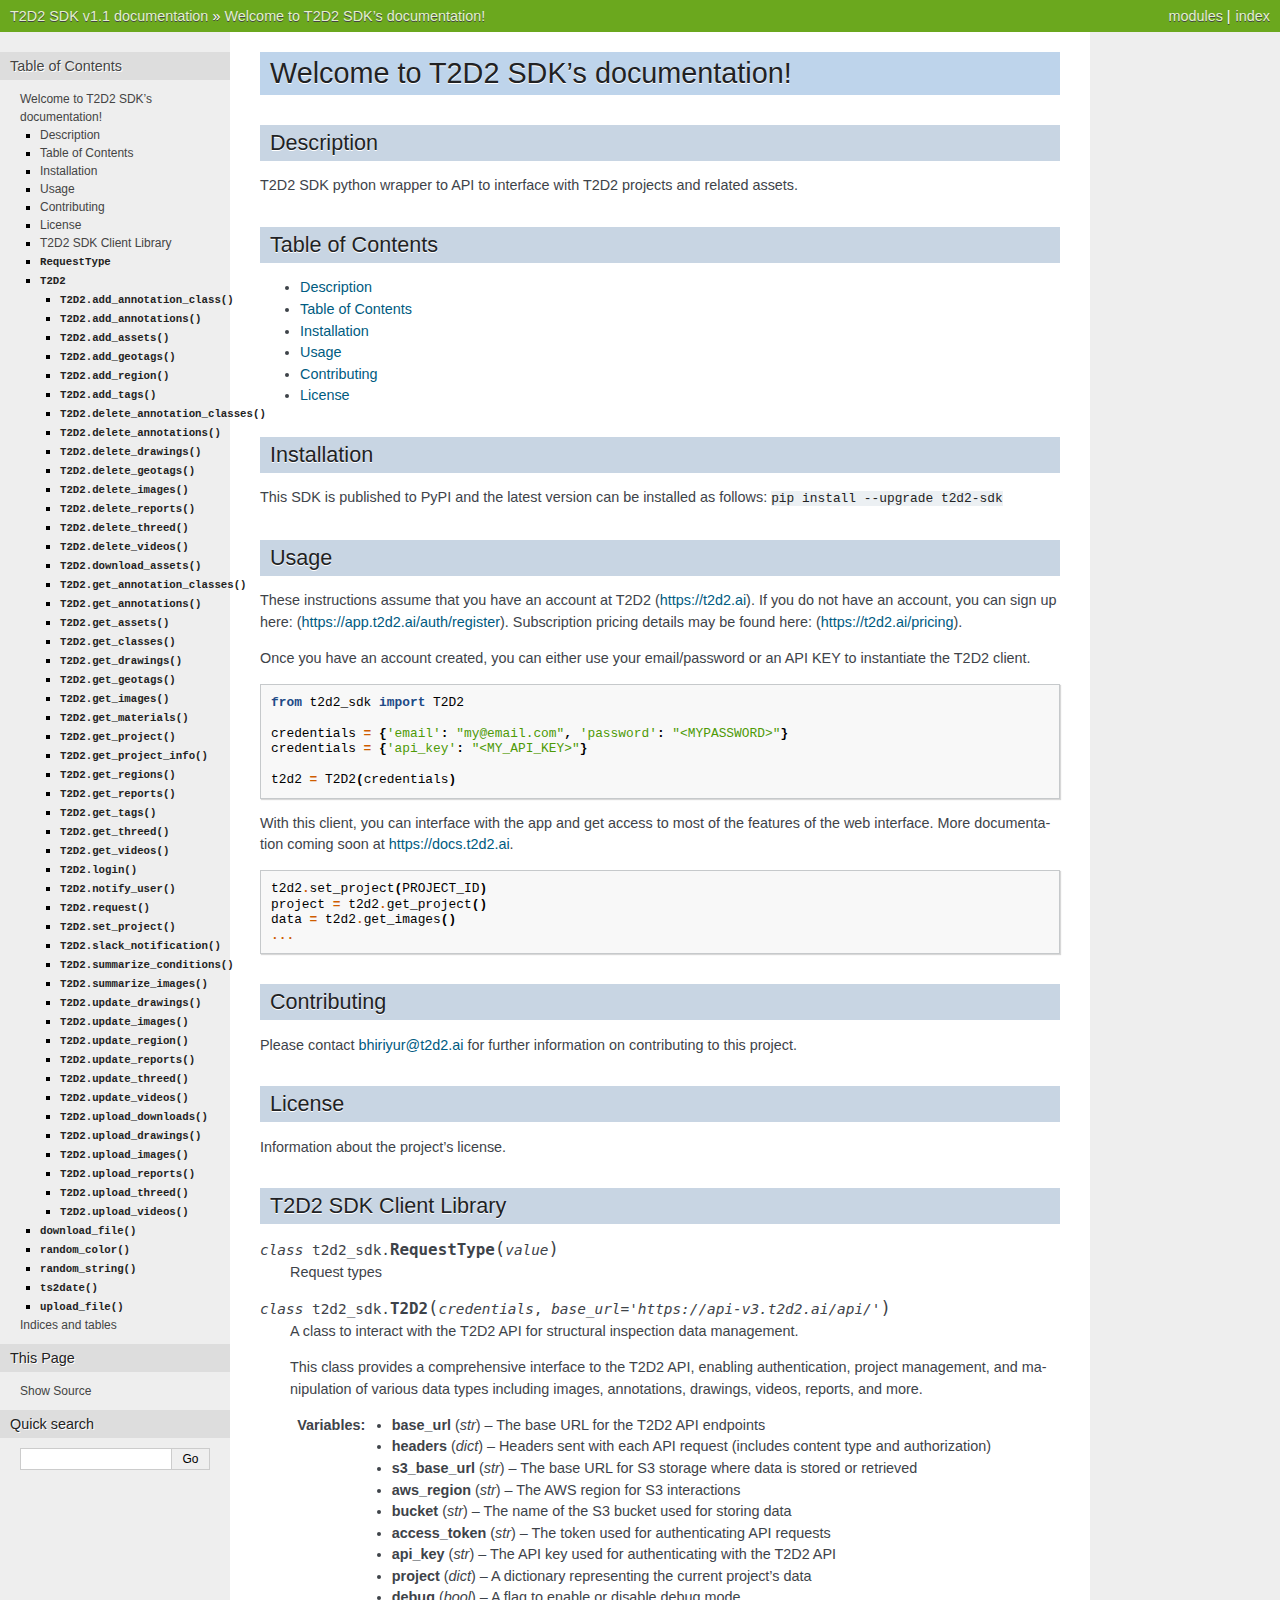
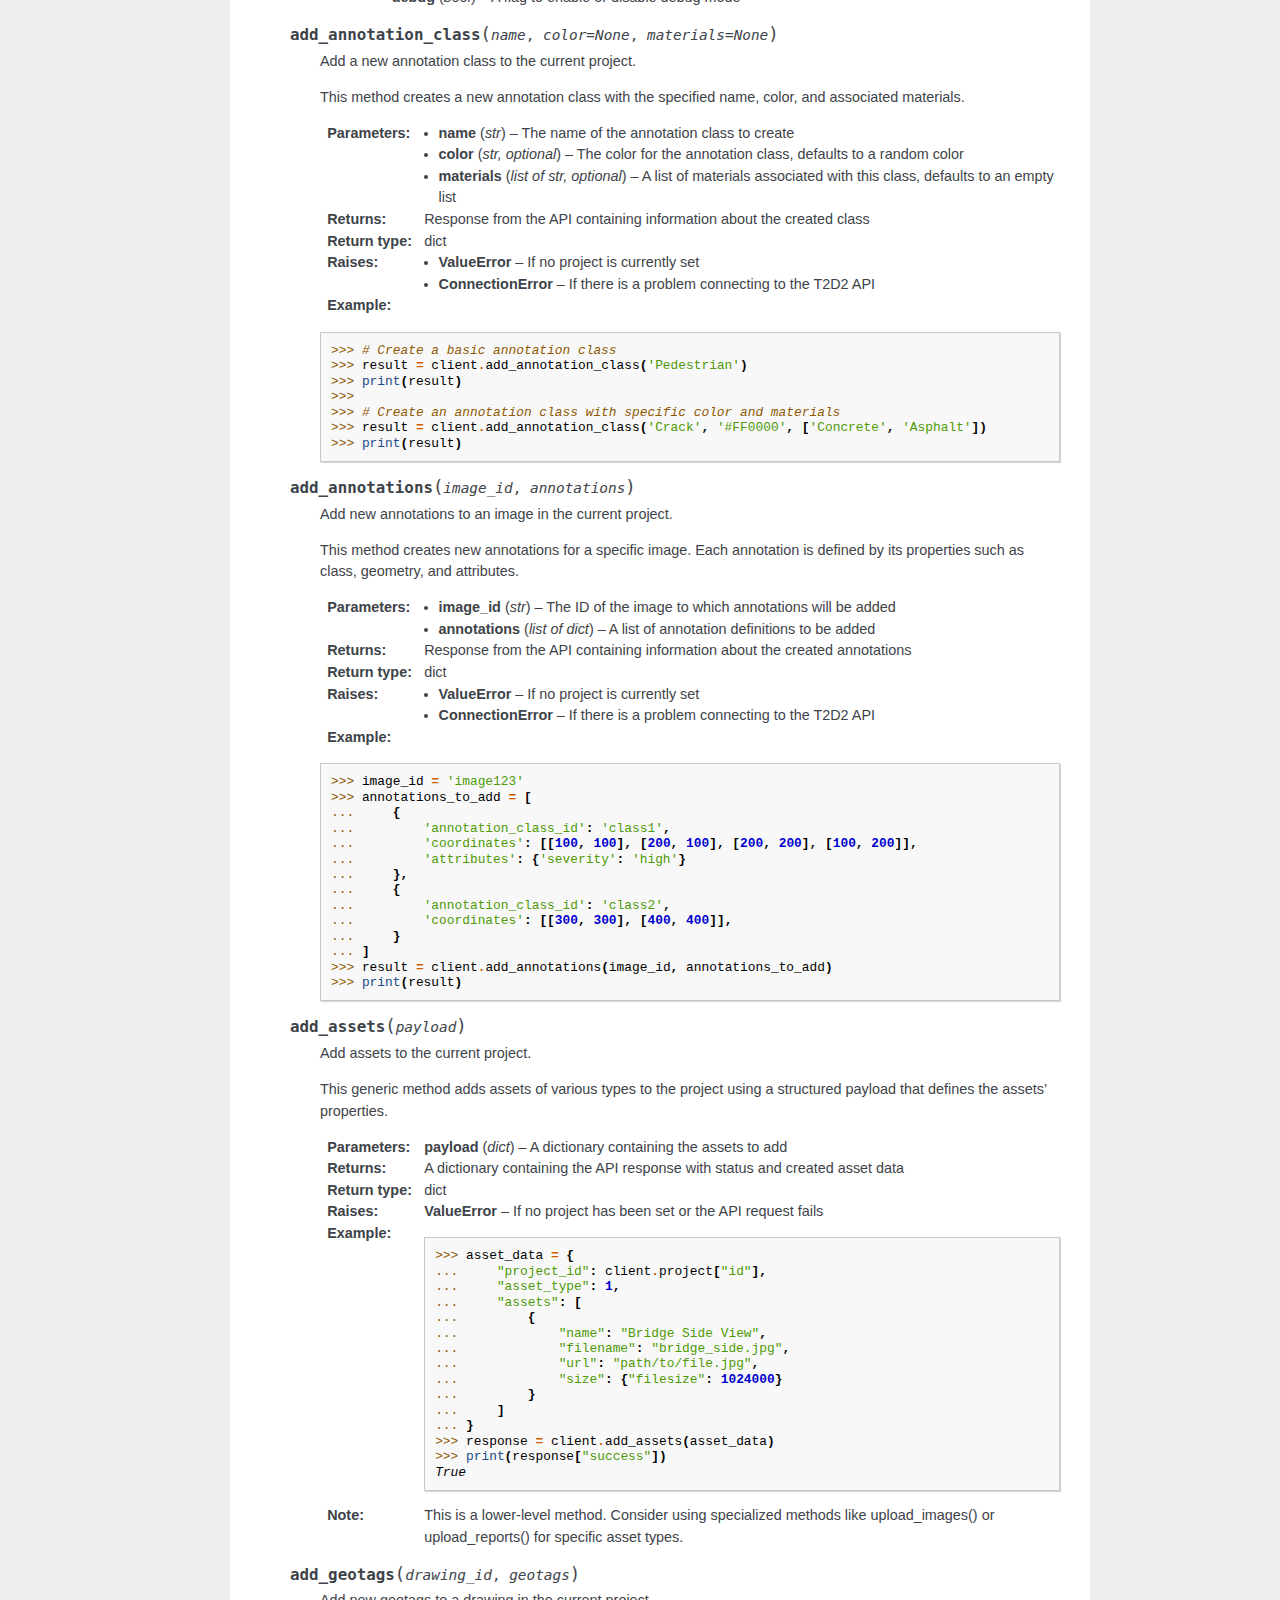
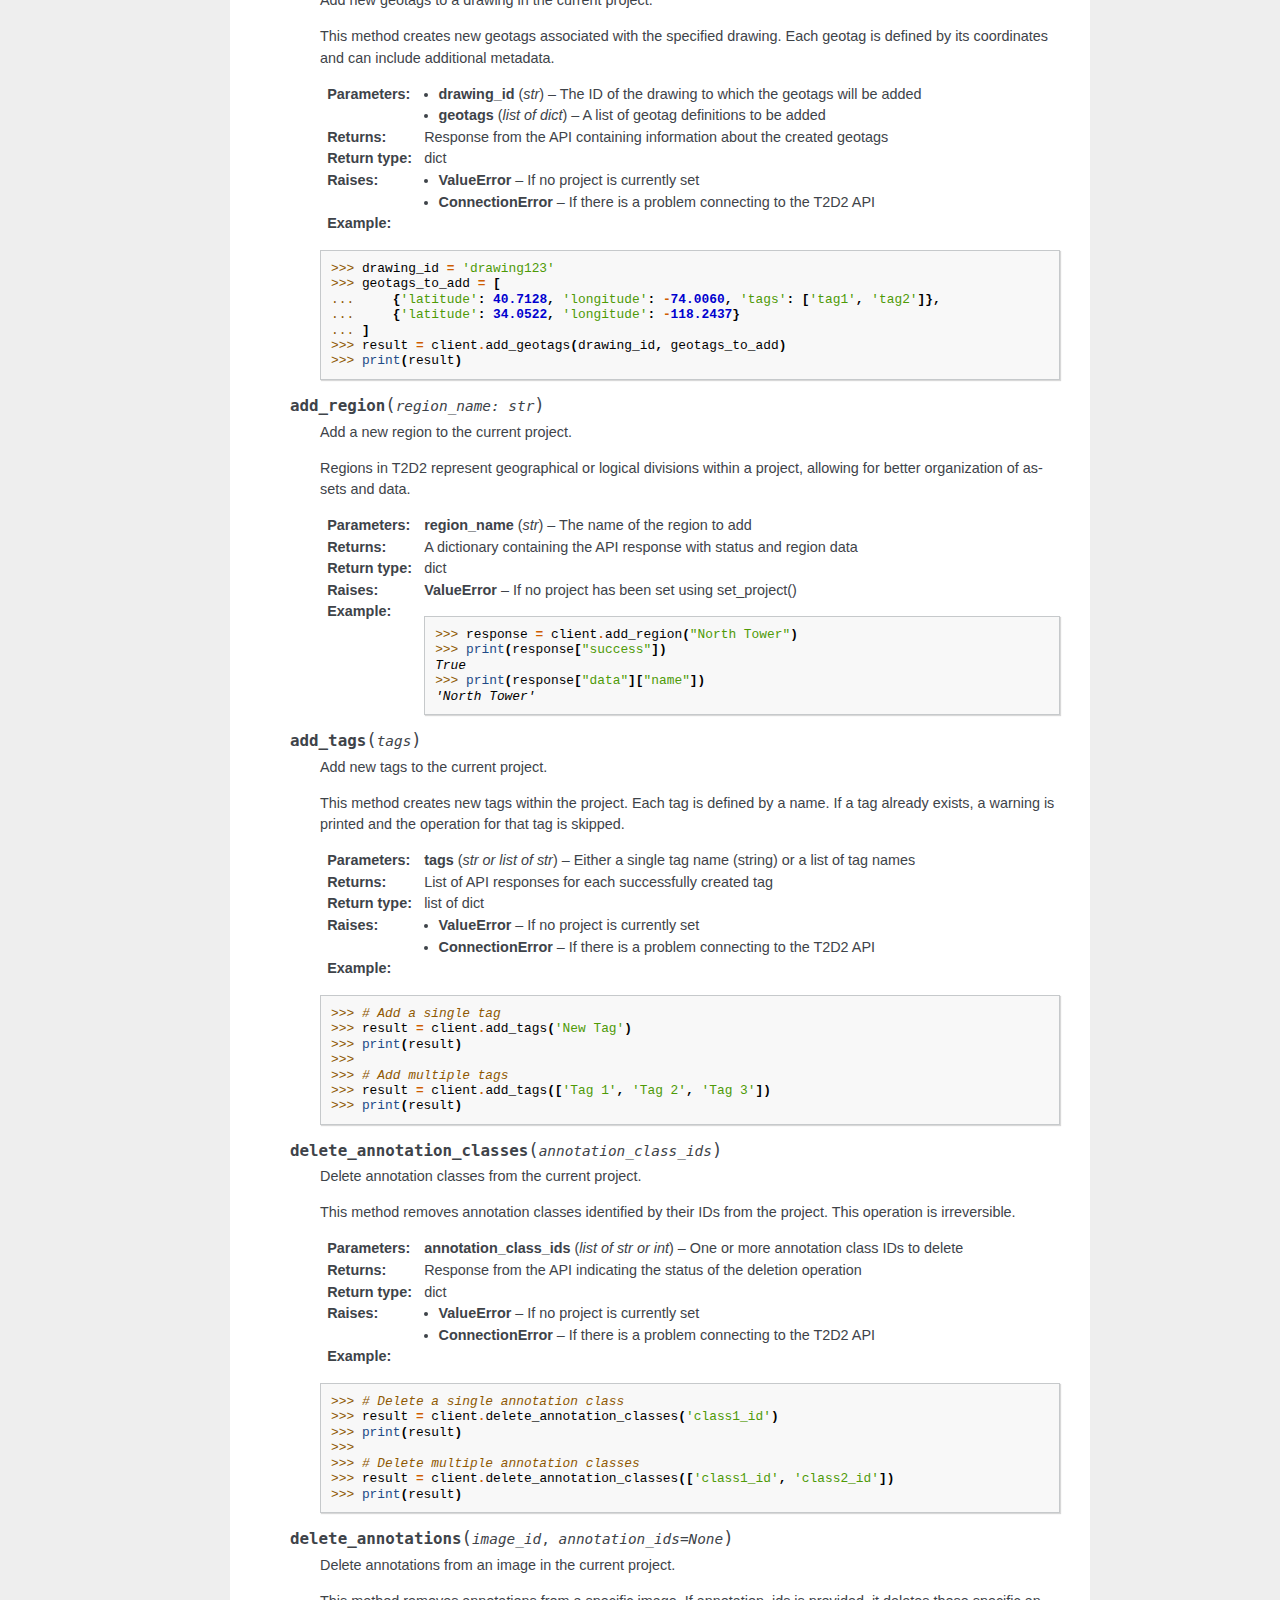
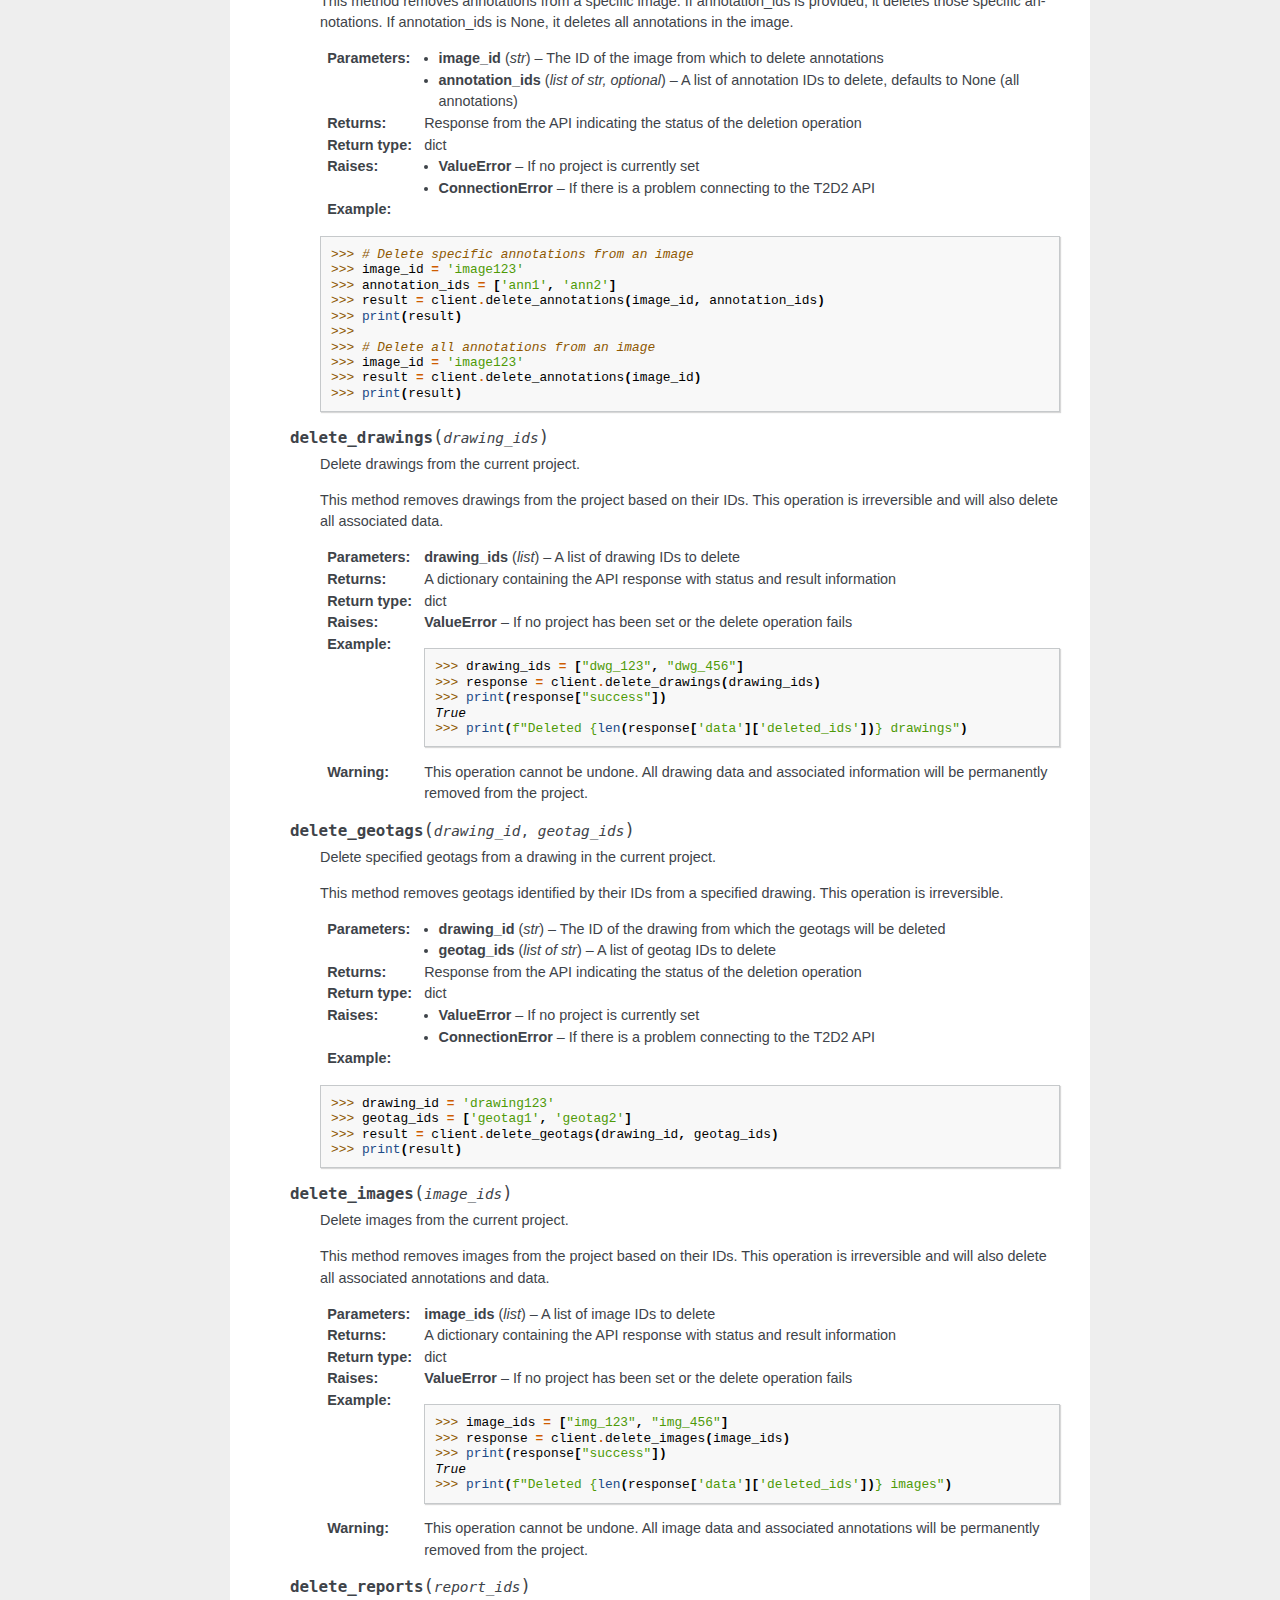
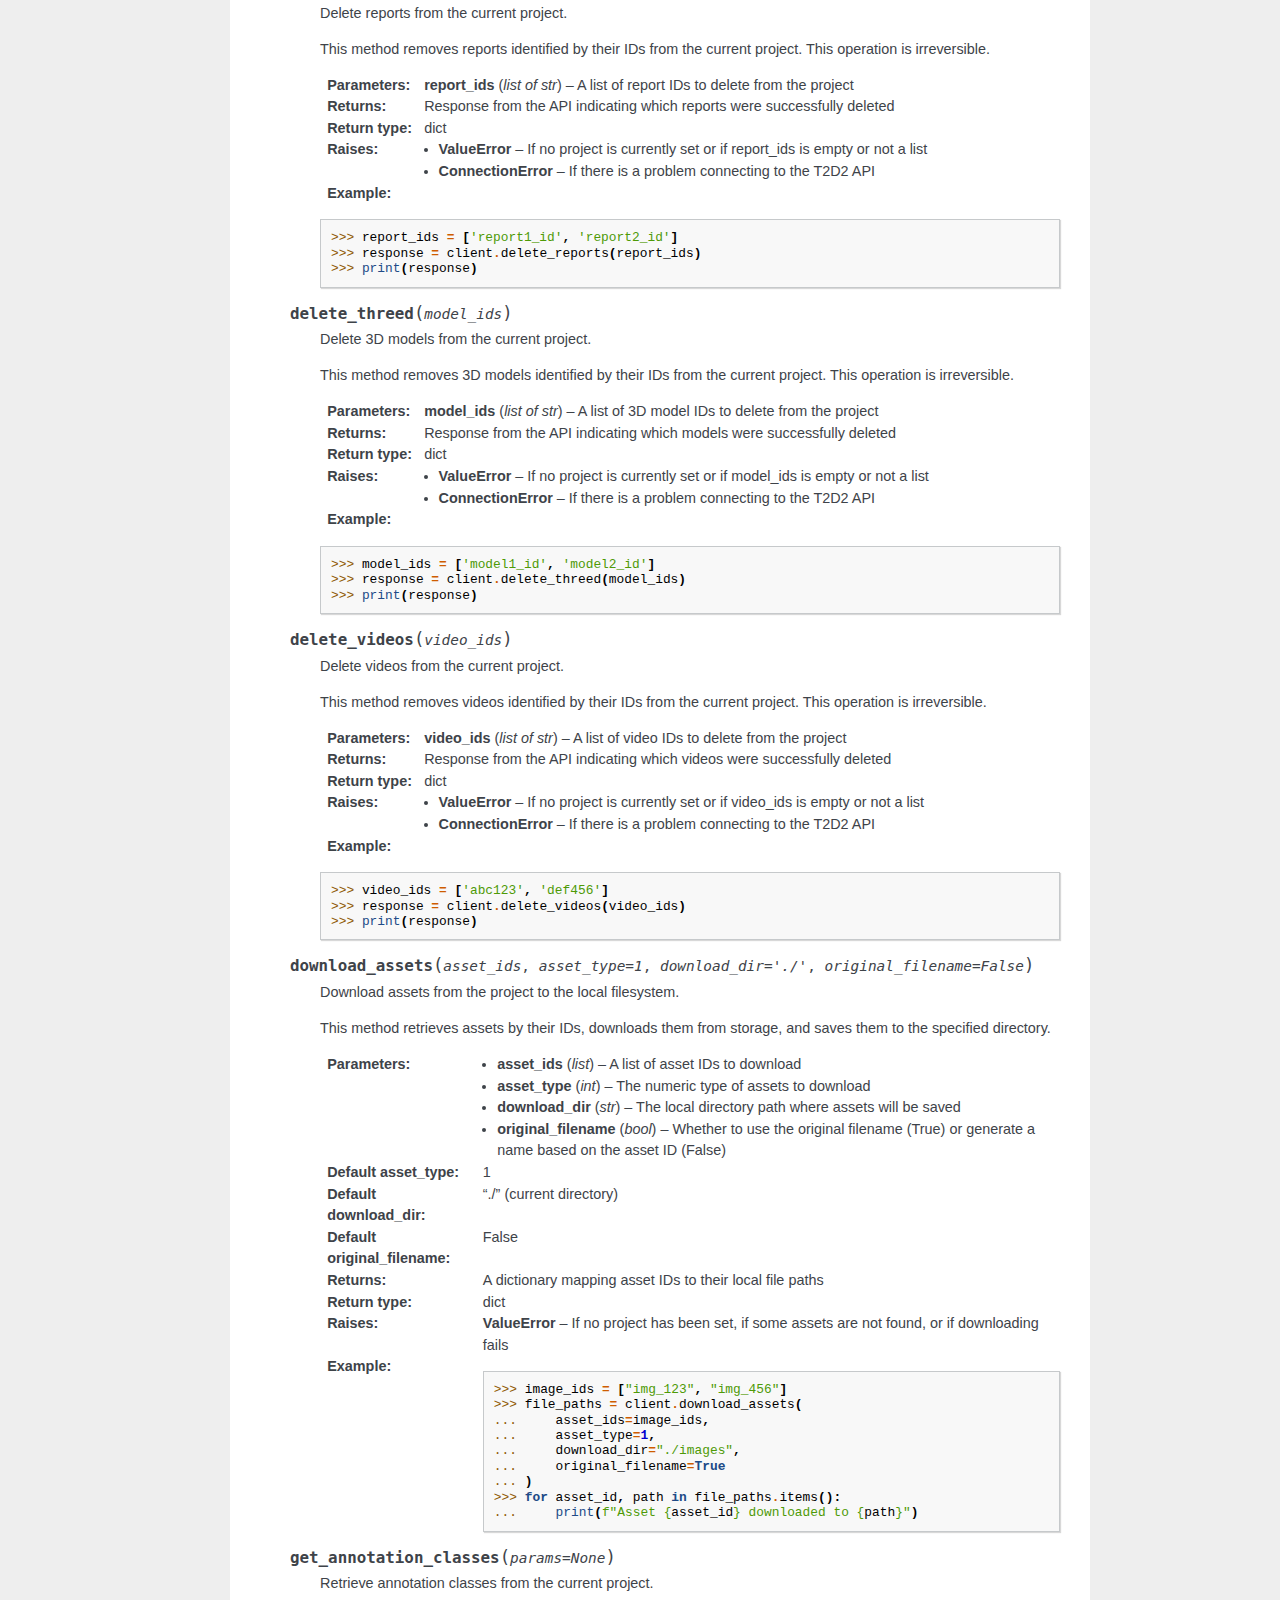
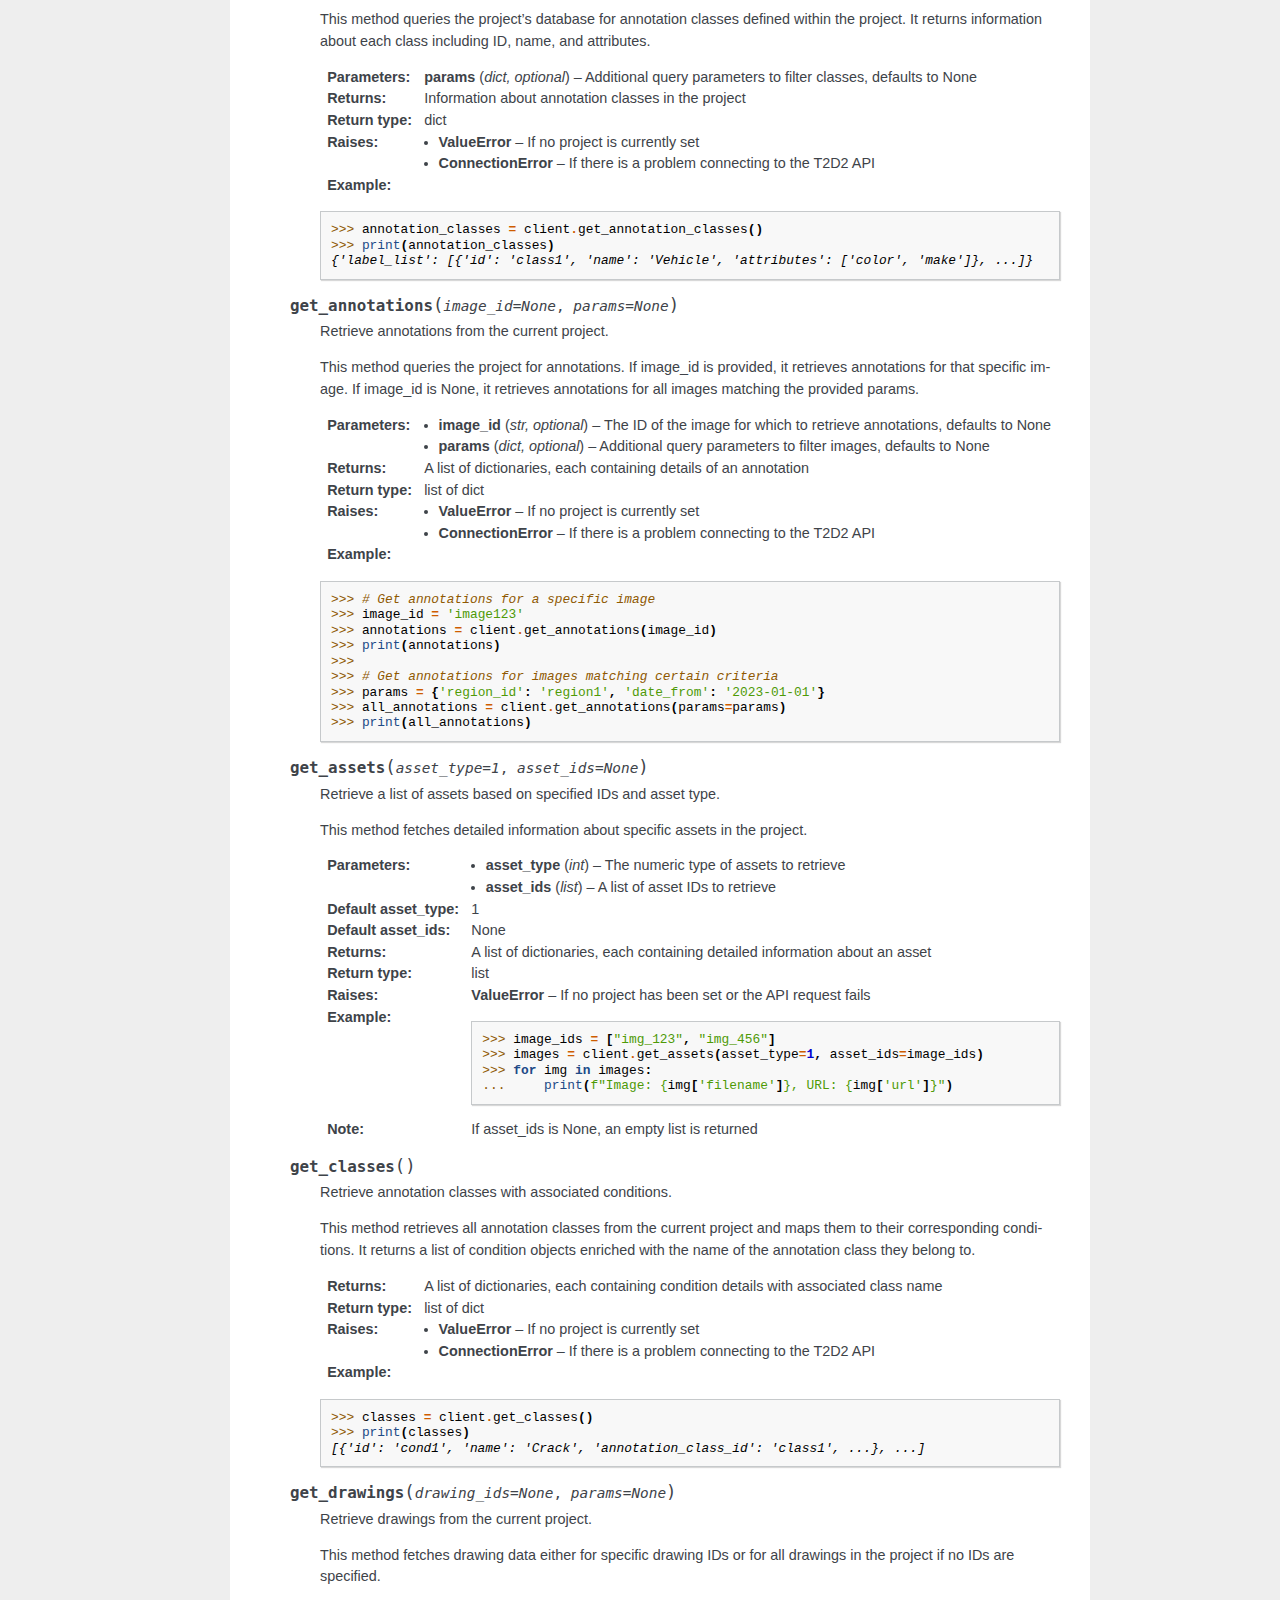
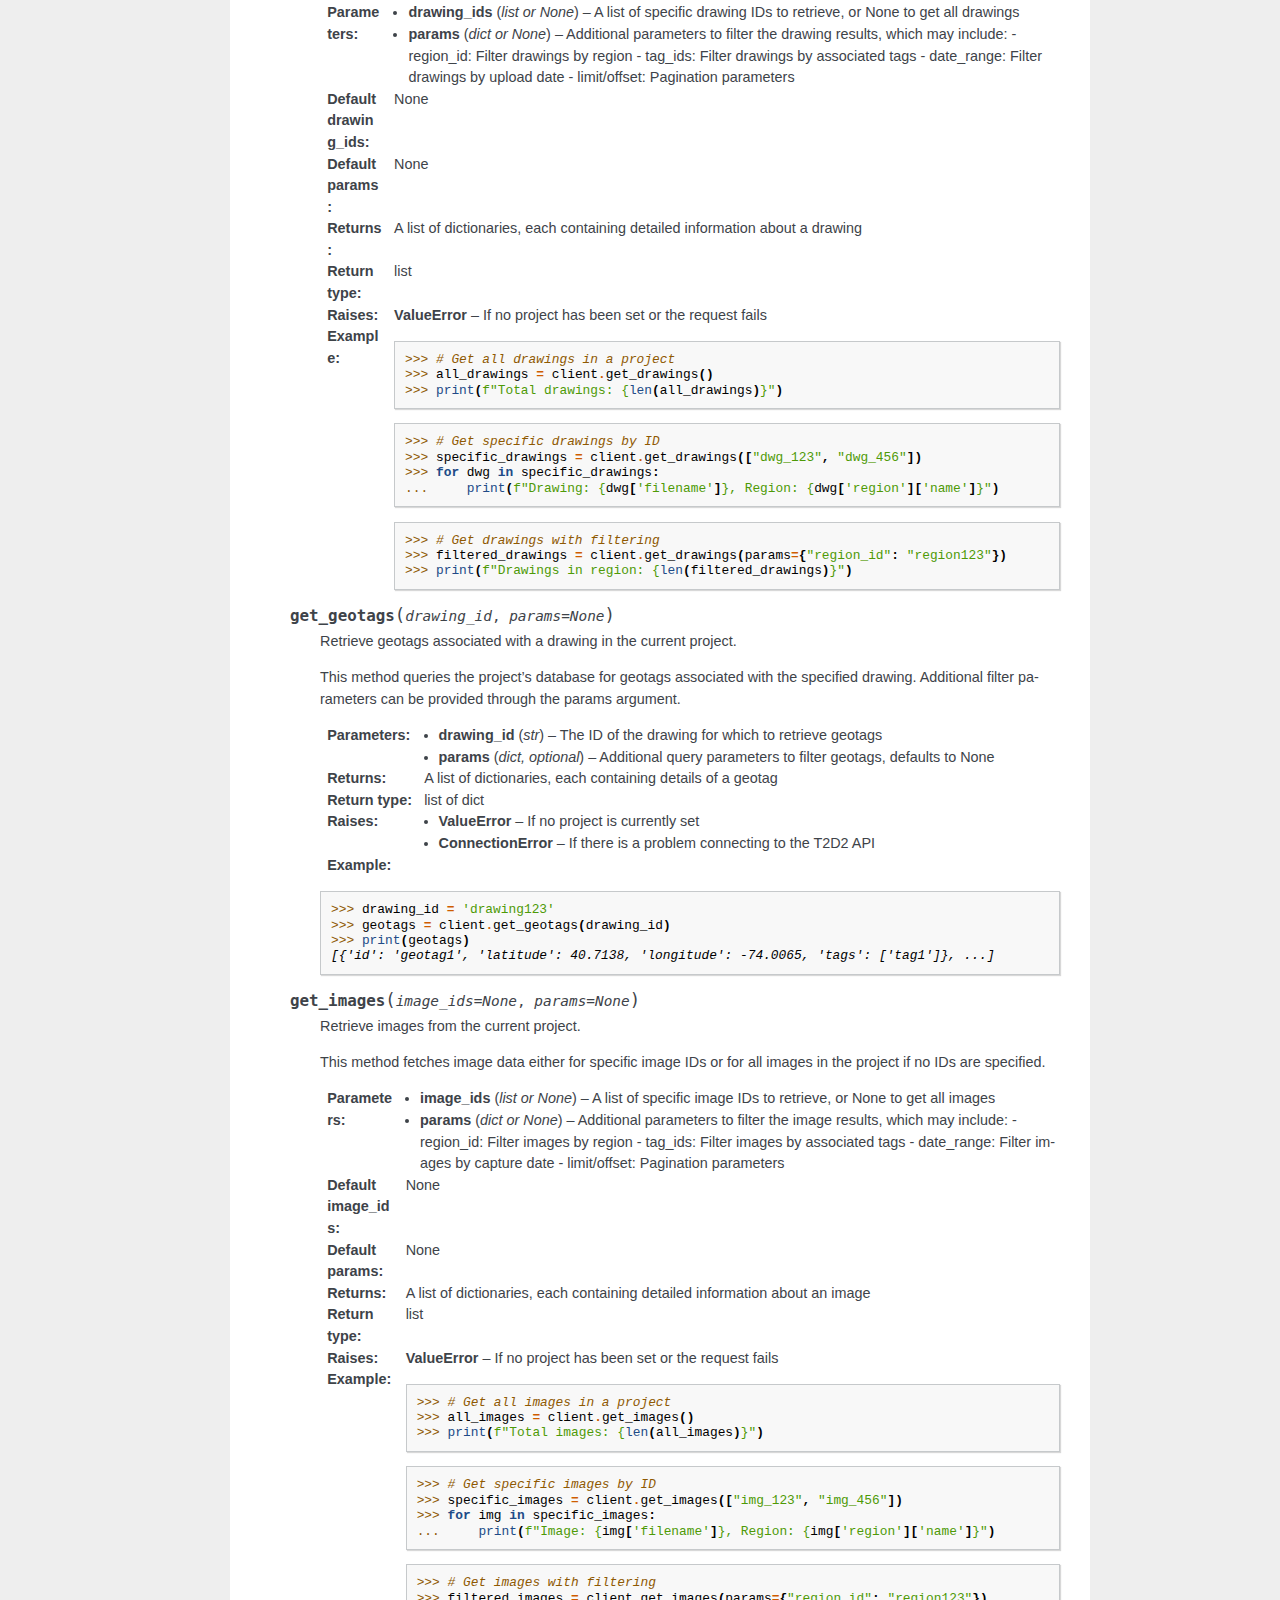
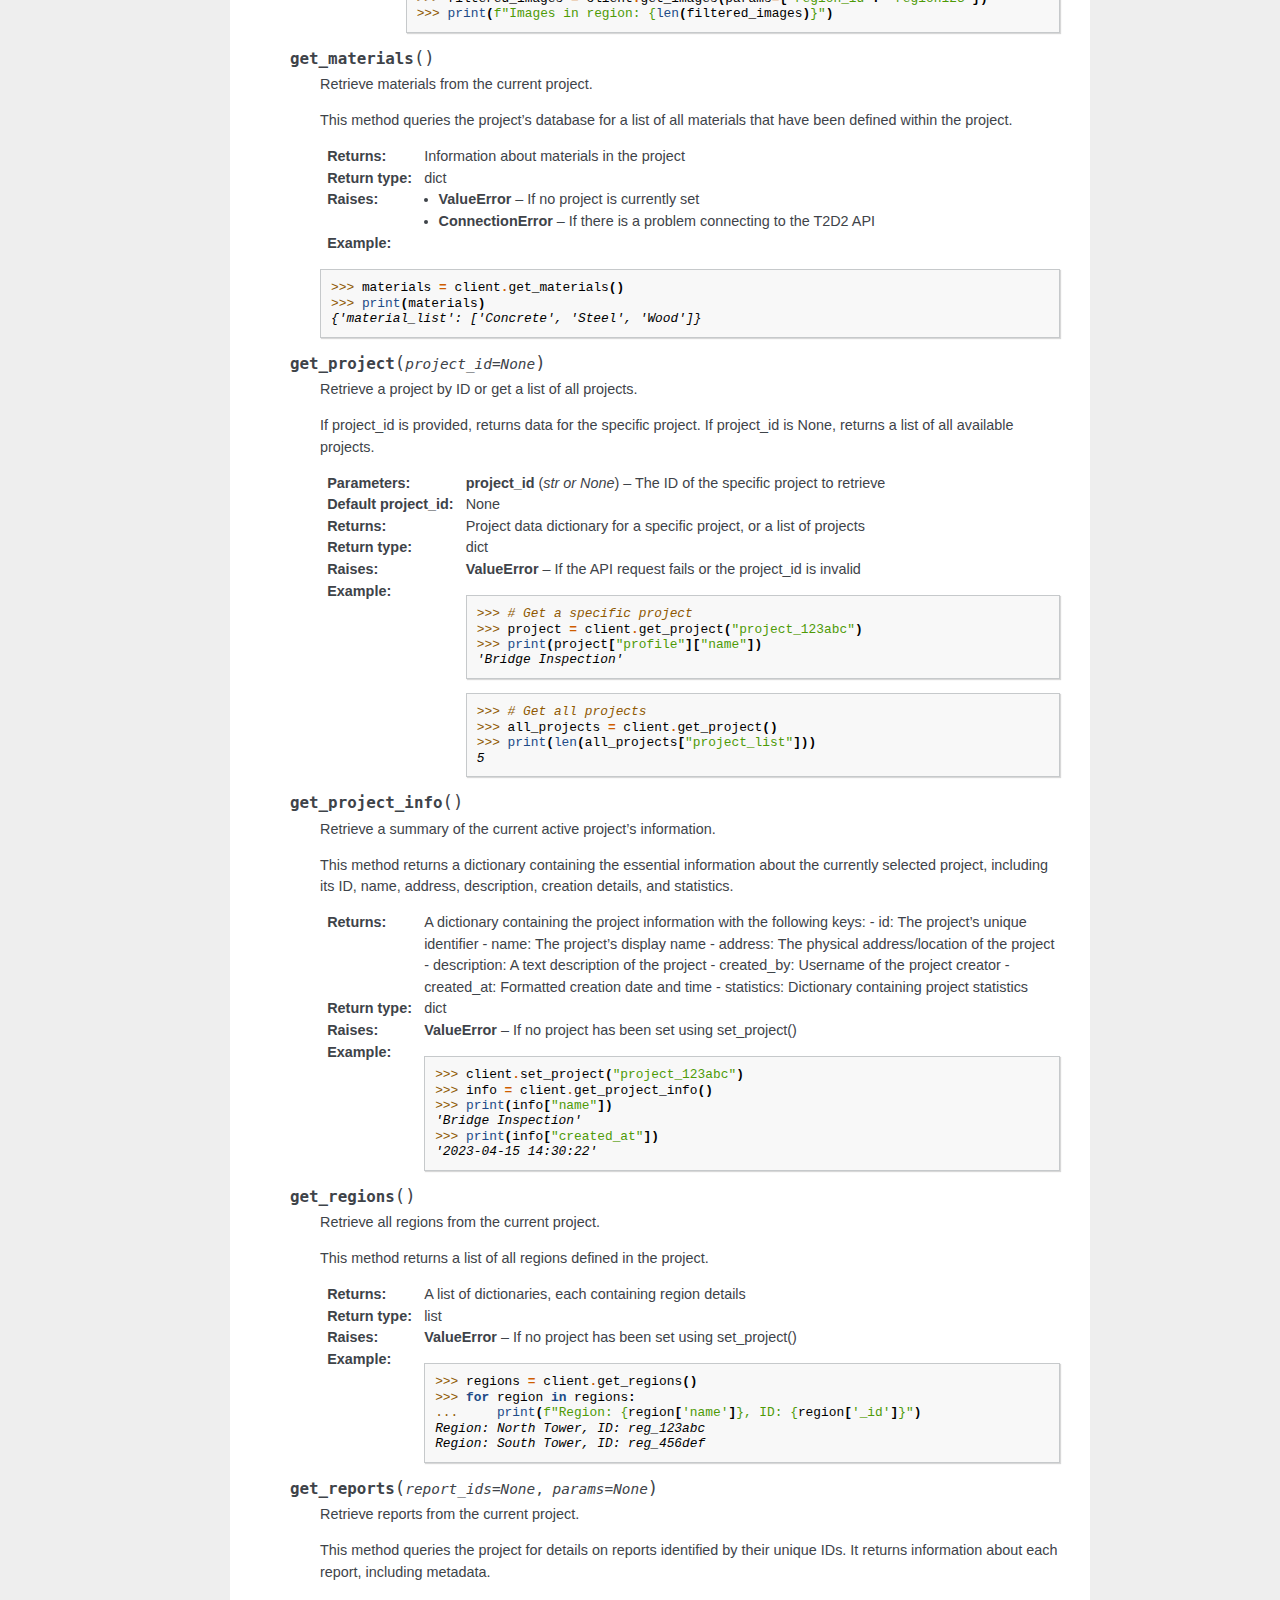
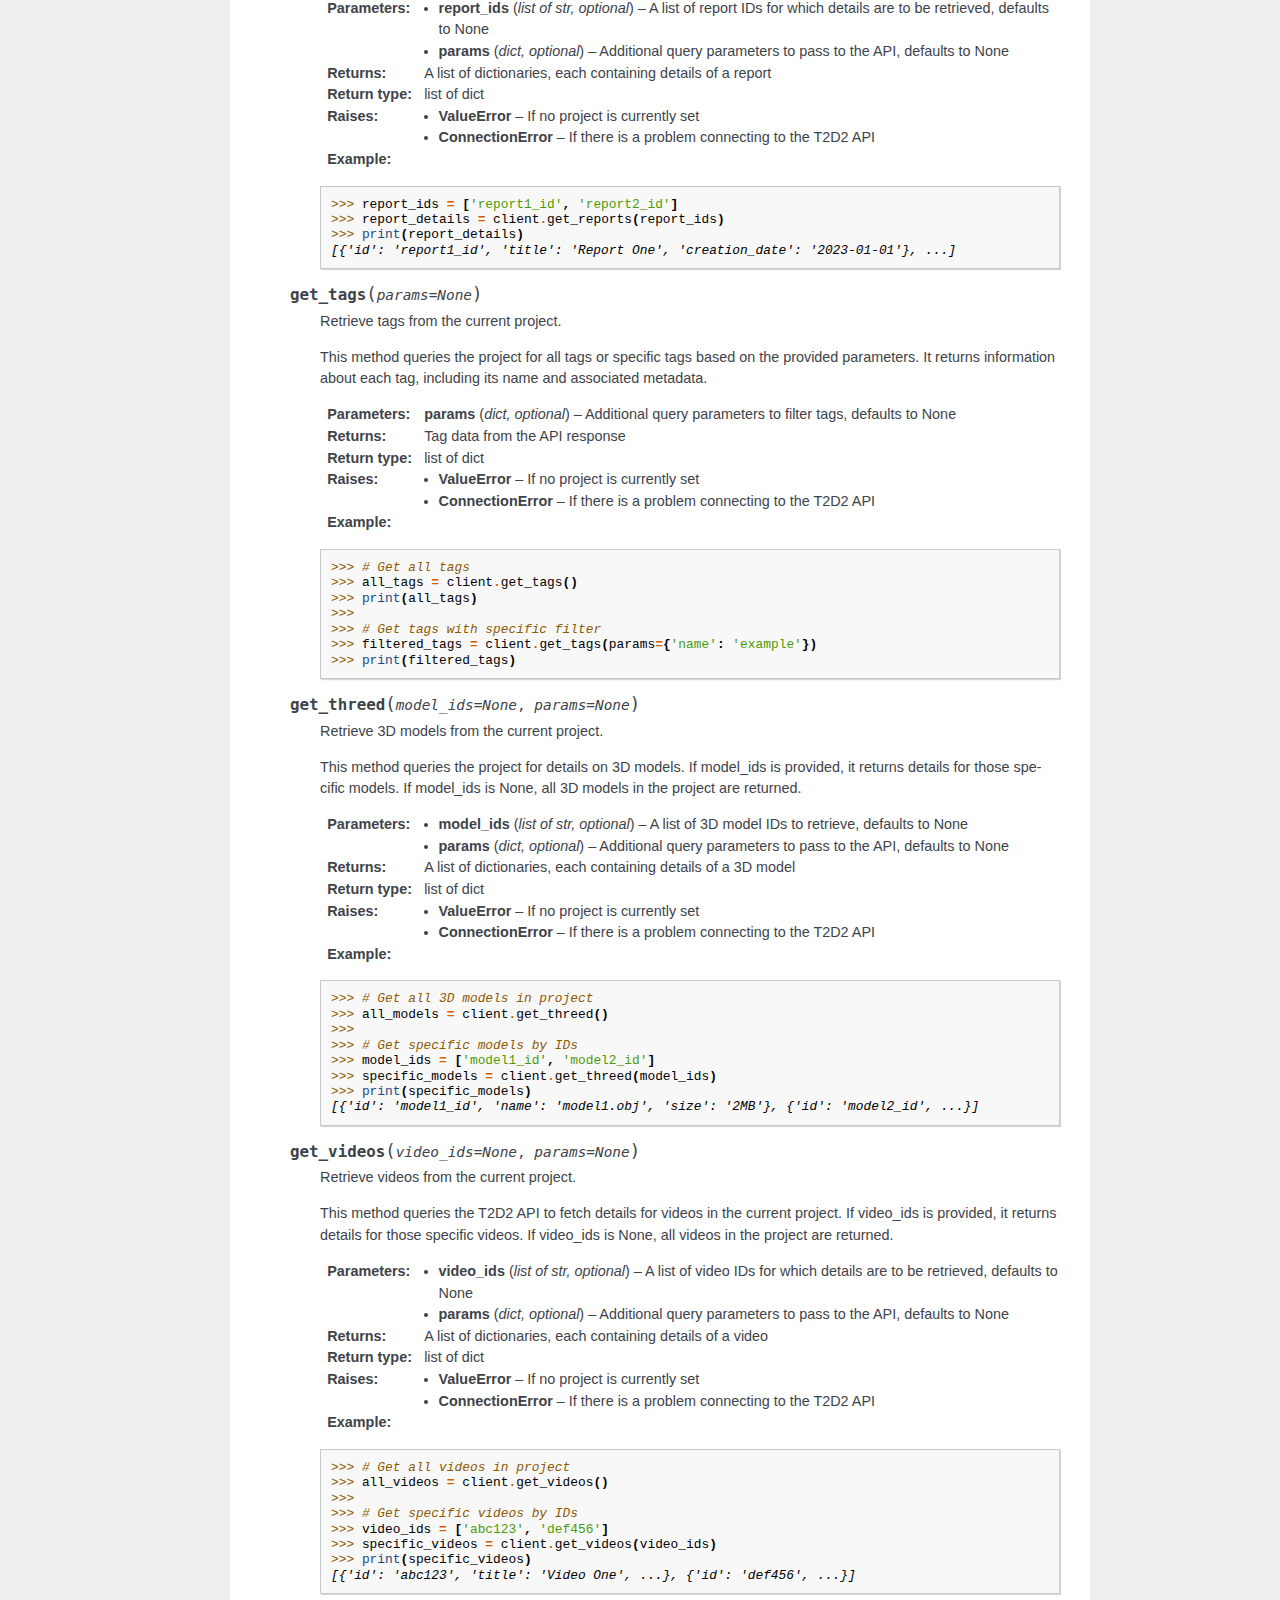
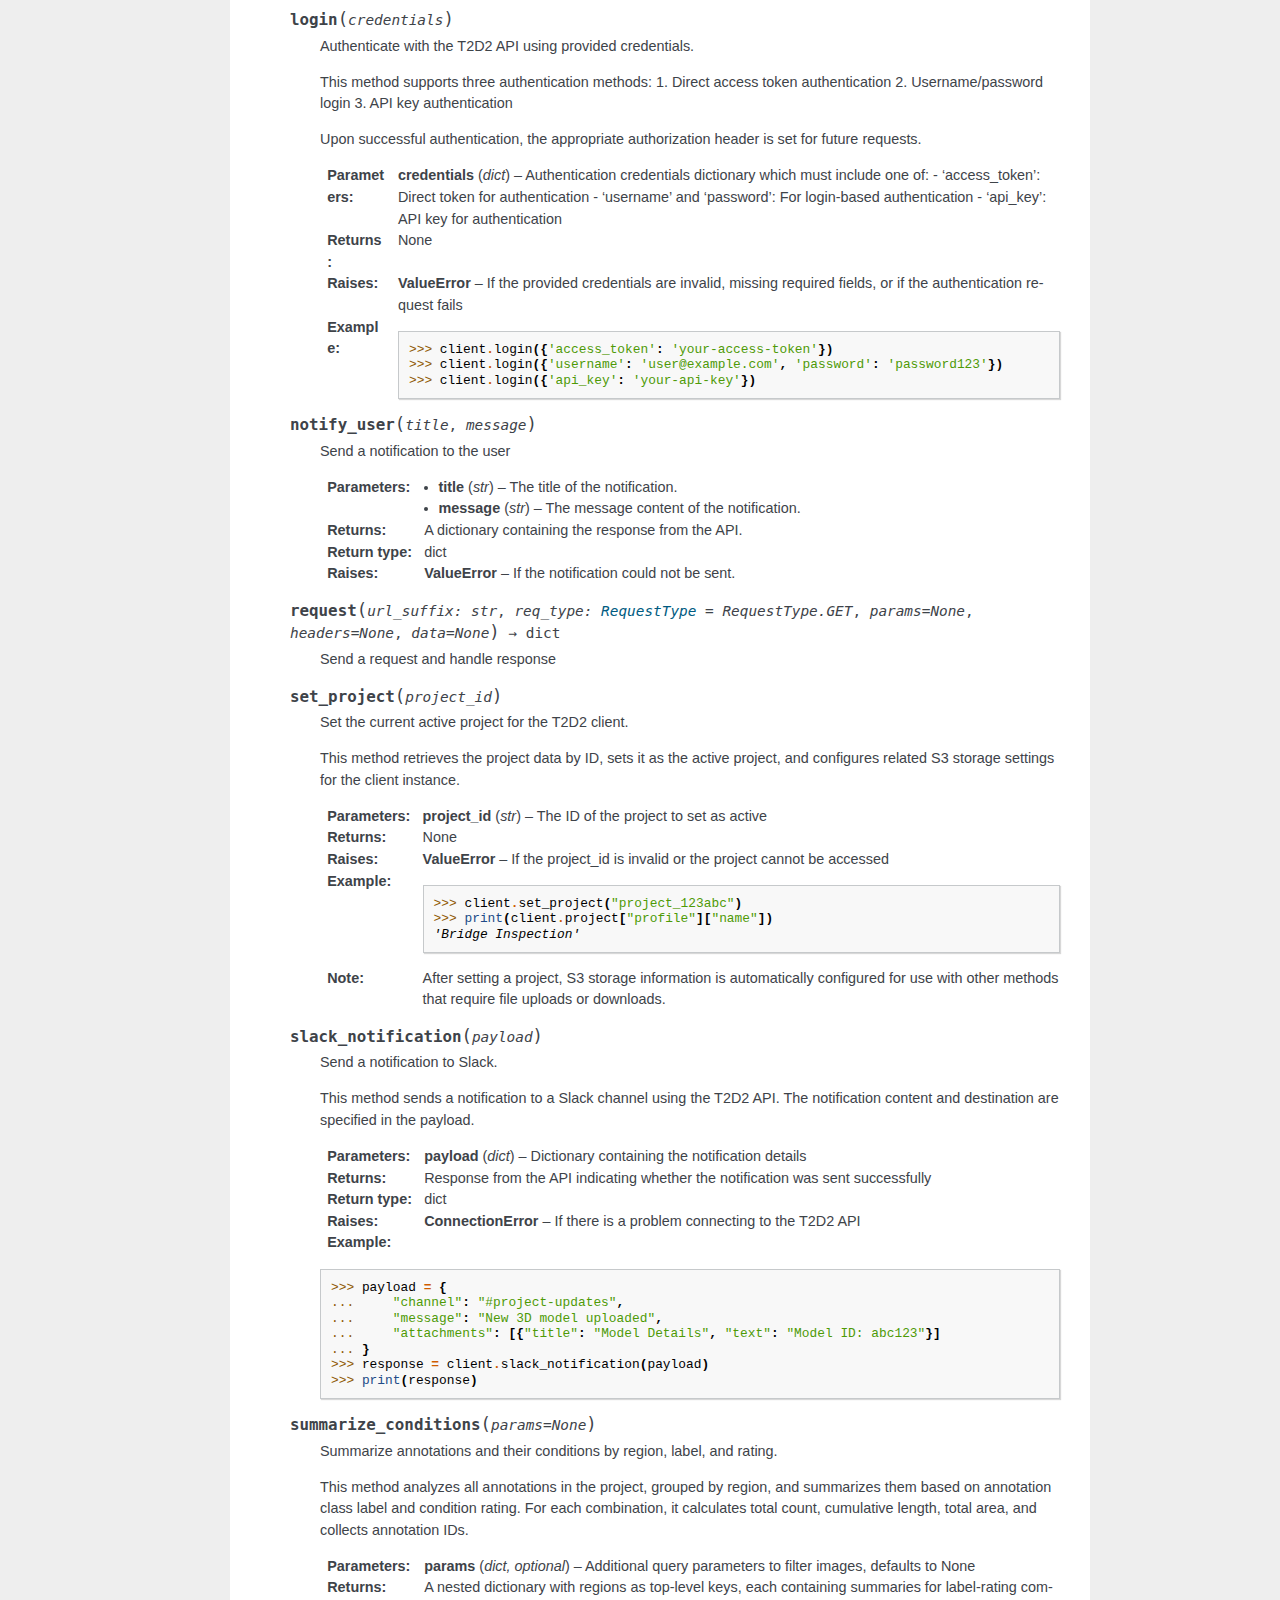
==== commit 43d4740f: "deploy: b856317de798df7c2eeb592c55b7b727fa00214d" ====
--- a/index.html
+++ b/index.html
@@ -5,10 +5,10 @@
     <meta charset="utf-8" />
     <meta name="viewport" content="width=device-width, initial-scale=1.0" /><meta name="viewport" content="width=device-width, initial-scale=1" />
 
-    <title>Welcome to T2D2 SDK’s documentation! &#8212; T2D2 SDK v1.0 documentation</title>
-    <link rel="stylesheet" type="text/css" href="_static/pygments.css?v=a746c00c" />
+    <title>Welcome to T2D2 SDK’s documentation! &#8212; T2D2 SDK v1.1 documentation</title>
+    <link rel="stylesheet" type="text/css" href="_static/pygments.css?v=8f2a1f02" />
     <link rel="stylesheet" type="text/css" href="_static/nature.css?v=8fc2db88" />
-    <script data-url_root="./" id="documentation_options" src="_static/documentation_options.js?v=99a04888"></script>
+    <script data-url_root="./" id="documentation_options" src="_static/documentation_options.js?v=3dd8cc91"></script>
     <script src="_static/doctools.js?v=888ff710"></script>
     <script src="_static/sphinx_highlight.js?v=4825356b"></script>
     <link rel="index" title="Index" href="genindex.html" />
@@ -23,7 +23,7 @@
         <li class="right" >
           <a href="py-modindex.html" title="Python Module Index"
              >modules</a> |</li>
-        <li class="nav-item nav-item-0"><a href="#">T2D2 SDK v1.0 documentation</a> &#187;</li>
+        <li class="nav-item nav-item-0"><a href="#">T2D2 SDK v1.1 documentation</a> &#187;</li>
         <li class="nav-item nav-item-this"><a href="">Welcome to T2D2 SDK’s documentation!</a></li> 
       </ul>
     </div>  
@@ -59,7 +59,7 @@
 <h2>Usage<a class="headerlink" href="#usage" title="Permalink to this heading">¶</a></h2>
 <p>These instructions assume that you have an account at T2D2 (<a class="reference external" href="https://t2d2.ai">https://t2d2.ai</a>). If you do not have an account, you can sign up here: (<a class="reference external" href="https://app.t2d2.ai/auth/register">https://app.t2d2.ai/auth/register</a>). Subscription pricing details may be found here: (<a class="reference external" href="https://t2d2.ai/pricing">https://t2d2.ai/pricing</a>).</p>
 <p>Once you have an account created, you can either use your email/password or an API KEY to instantiate the T2D2 client.</p>
-<div class="highlight-python notranslate"><div class="highlight"><pre><span></span><span class="kn">from</span> <span class="nn">t2d2_sdk</span> <span class="kn">import</span> <span class="n">T2D2</span>
+<div class="highlight-python notranslate"><div class="highlight"><pre><span></span><span class="kn">from</span><span class="w"> </span><span class="nn">t2d2_sdk</span><span class="w"> </span><span class="kn">import</span> <span class="n">T2D2</span>
 
 <span class="n">credentials</span> <span class="o">=</span> <span class="p">{</span><span class="s1">&#39;email&#39;</span><span class="p">:</span> <span class="s2">&quot;my@email.com&quot;</span><span class="p">,</span> <span class="s1">&#39;password&#39;</span><span class="p">:</span> <span class="s2">&quot;&lt;MYPASSWORD&gt;&quot;</span><span class="p">}</span>
 <span class="n">credentials</span> <span class="o">=</span> <span class="p">{</span><span class="s1">&#39;api_key&#39;</span><span class="p">:</span> <span class="s2">&quot;&lt;MY_API_KEY&gt;&quot;</span><span class="p">}</span>
@@ -95,153 +95,61 @@
 <dl class="py class">
 <dt class="sig sig-object py" id="t2d2_sdk.T2D2">
 <em class="property"><span class="pre">class</span><span class="w"> </span></em><span class="sig-prename descclassname"><span class="pre">t2d2_sdk.</span></span><span class="sig-name descname"><span class="pre">T2D2</span></span><span class="sig-paren">(</span><em class="sig-param"><span class="n"><span class="pre">credentials</span></span></em>, <em class="sig-param"><span class="n"><span class="pre">base_url</span></span><span class="o"><span class="pre">=</span></span><span class="default_value"><span class="pre">'https://api-v3.t2d2.ai/api/'</span></span></em><span class="sig-paren">)</span><a class="headerlink" href="#t2d2_sdk.T2D2" title="Permalink to this definition">¶</a></dt>
-<dd><p>A class to interact with the T2D2 API, providing methods for authentication, data retrieval, and data manipulation.</p>
-<dl class="py attribute">
-<dt class="sig sig-object py" id="t2d2_sdk.T2D2.base_url">
-<span class="sig-name descname"><span class="pre">base_url</span></span><a class="headerlink" href="#t2d2_sdk.T2D2.base_url" title="Permalink to this definition">¶</a></dt>
-<dd><p>The base URL for the T2D2 API endpoints.</p>
-<dl class="field-list simple">
-<dt class="field-odd">Type<span class="colon">:</span></dt>
-<dd class="field-odd"><p>str</p>
-</dd>
-</dl>
-</dd></dl>
-
-<dl class="py attribute">
-<dt class="sig sig-object py" id="t2d2_sdk.T2D2.headers">
-<span class="sig-name descname"><span class="pre">headers</span></span><a class="headerlink" href="#t2d2_sdk.T2D2.headers" title="Permalink to this definition">¶</a></dt>
-<dd><p>Headers to be sent with each API request. Typically includes content type and authorization.</p>
-<dl class="field-list simple">
-<dt class="field-odd">Type<span class="colon">:</span></dt>
-<dd class="field-odd"><p>dict</p>
-</dd>
-</dl>
-</dd></dl>
-
-<dl class="py attribute">
-<dt class="sig sig-object py" id="t2d2_sdk.T2D2.s3_base_url">
-<span class="sig-name descname"><span class="pre">s3_base_url</span></span><a class="headerlink" href="#t2d2_sdk.T2D2.s3_base_url" title="Permalink to this definition">¶</a></dt>
-<dd><p>The base URL for S3 storage where data might be stored or retrieved.</p>
-<dl class="field-list simple">
-<dt class="field-odd">Type<span class="colon">:</span></dt>
-<dd class="field-odd"><p>str</p>
-</dd>
-</dl>
-</dd></dl>
-
-<dl class="py attribute">
-<dt class="sig sig-object py" id="t2d2_sdk.T2D2.aws_region">
-<span class="sig-name descname"><span class="pre">aws_region</span></span><a class="headerlink" href="#t2d2_sdk.T2D2.aws_region" title="Permalink to this definition">¶</a></dt>
-<dd><p>The AWS region for S3 interactions.</p>
-<dl class="field-list simple">
-<dt class="field-odd">Type<span class="colon">:</span></dt>
-<dd class="field-odd"><p>str</p>
-</dd>
-</dl>
-</dd></dl>
-
-<dl class="py attribute">
-<dt class="sig sig-object py" id="t2d2_sdk.T2D2.bucket">
-<span class="sig-name descname"><span class="pre">bucket</span></span><a class="headerlink" href="#t2d2_sdk.T2D2.bucket" title="Permalink to this definition">¶</a></dt>
-<dd><p>The name of the S3 bucket used for storing data.</p>
-<dl class="field-list simple">
-<dt class="field-odd">Type<span class="colon">:</span></dt>
-<dd class="field-odd"><p>str</p>
-</dd>
-</dl>
-</dd></dl>
-
-<dl class="py attribute">
-<dt class="sig sig-object py" id="t2d2_sdk.T2D2.access_token">
-<span class="sig-name descname"><span class="pre">access_token</span></span><a class="headerlink" href="#t2d2_sdk.T2D2.access_token" title="Permalink to this definition">¶</a></dt>
-<dd><p>The token used for authenticating API requests.</p>
-<dl class="field-list simple">
-<dt class="field-odd">Type<span class="colon">:</span></dt>
-<dd class="field-odd"><p>str</p>
-</dd>
-</dl>
-</dd></dl>
-
-<dl class="py attribute">
-<dt class="sig sig-object py" id="t2d2_sdk.T2D2.api_key">
-<span class="sig-name descname"><span class="pre">api_key</span></span><a class="headerlink" href="#t2d2_sdk.T2D2.api_key" title="Permalink to this definition">¶</a></dt>
-<dd><p>The API key used for authenticating with the T2D2 API.</p>
-<dl class="field-list simple">
-<dt class="field-odd">Type<span class="colon">:</span></dt>
-<dd class="field-odd"><p>str</p>
-</dd>
-</dl>
-</dd></dl>
-
-<dl class="py attribute">
-<dt class="sig sig-object py" id="t2d2_sdk.T2D2.project">
-<span class="sig-name descname"><span class="pre">project</span></span><a class="headerlink" href="#t2d2_sdk.T2D2.project" title="Permalink to this definition">¶</a></dt>
-<dd><p>A dictionary representing the current project’s data. Default is None.</p>
-<dl class="field-list simple">
-<dt class="field-odd">Type<span class="colon">:</span></dt>
-<dd class="field-odd"><p>dict</p>
-</dd>
-</dl>
-</dd></dl>
-
-<dl class="py attribute">
-<dt class="sig sig-object py" id="t2d2_sdk.T2D2.debug">
-<span class="sig-name descname"><span class="pre">debug</span></span><a class="headerlink" href="#t2d2_sdk.T2D2.debug" title="Permalink to this definition">¶</a></dt>
-<dd><p>A flag to enable or disable debug mode. Default is True.</p>
-<dl class="field-list simple">
-<dt class="field-odd">Type<span class="colon">:</span></dt>
-<dd class="field-odd"><p>bool</p>
-</dd>
-</dl>
-</dd></dl>
-
-<dl class="py method">
-<dt class="sig sig-object py" id="t2d2_sdk.T2D2.__init__">
-<span class="sig-name descname"><span class="pre">__init__</span></span><span class="sig-paren">(</span><em class="sig-param"><span class="n"><span class="pre">self</span></span></em>, <em class="sig-param"><span class="n"><span class="pre">credentials</span></span></em>, <em class="sig-param"><span class="n"><span class="pre">base_url</span></span><span class="o"><span class="pre">=</span></span><span class="default_value"><span class="pre">BASE_URL</span></span></em><span class="sig-paren">)</span><a class="headerlink" href="#t2d2_sdk.T2D2.__init__" title="Permalink to this definition">¶</a></dt>
-<dd><p>Initializes the T2D2 object with credentials and optional base URL override.</p>
-<dl class="field-list simple">
-<dt class="field-odd">Parameters<span class="colon">:</span></dt>
-<dd class="field-odd"><ul class="simple">
-<li><p><strong>credentials</strong> (<em>dict</em>) – A dictionary containing necessary credentials for API interaction.</p></li>
-<li><p><strong>base_url</strong> (<em>str</em><em>, </em><em>optional</em>) – The base URL for the T2D2 API. Defaults to BASE_URL.</p></li>
-</ul>
-</dd>
-<dt class="field-even">Raises<span class="colon">:</span></dt>
-<dd class="field-even"><p><strong>ValueError</strong> – If the <cite>base_url</cite> does not end with a forward slash.</p>
-</dd>
-</dl>
-</dd></dl>
-
+<dd><p>A class to interact with the T2D2 API for structural inspection data management.</p>
+<p>This class provides a comprehensive interface to the T2D2 API, enabling authentication,
+project management, and manipulation of various data types including images, annotations,
+drawings, videos, reports, and more.</p>
+<dl class="field-list simple">
+<dt class="field-odd">Variables<span class="colon">:</span></dt>
+<dd class="field-odd"><ul class="simple">
+<li><p><strong>base_url</strong> (<em>str</em>) – The base URL for the T2D2 API endpoints</p></li>
+<li><p><strong>headers</strong> (<em>dict</em>) – Headers sent with each API request (includes content type and authorization)</p></li>
+<li><p><strong>s3_base_url</strong> (<em>str</em>) – The base URL for S3 storage where data is stored or retrieved</p></li>
+<li><p><strong>aws_region</strong> (<em>str</em>) – The AWS region for S3 interactions</p></li>
+<li><p><strong>bucket</strong> (<em>str</em>) – The name of the S3 bucket used for storing data</p></li>
+<li><p><strong>access_token</strong> (<em>str</em>) – The token used for authenticating API requests</p></li>
+<li><p><strong>api_key</strong> (<em>str</em>) – The API key used for authenticating with the T2D2 API</p></li>
+<li><p><strong>project</strong> (<em>dict</em>) – A dictionary representing the current project’s data</p></li>
+<li><p><strong>debug</strong> (<em>bool</em>) – A flag to enable or disable debug mode</p></li>
+</ul>
+</dd>
+</dl>
 <dl class="py method">
 <dt class="sig sig-object py" id="t2d2_sdk.T2D2.add_annotation_class">
 <span class="sig-name descname"><span class="pre">add_annotation_class</span></span><span class="sig-paren">(</span><em class="sig-param"><span class="n"><span class="pre">name</span></span></em>, <em class="sig-param"><span class="n"><span class="pre">color</span></span><span class="o"><span class="pre">=</span></span><span class="default_value"><span class="pre">None</span></span></em>, <em class="sig-param"><span class="n"><span class="pre">materials</span></span><span class="o"><span class="pre">=</span></span><span class="default_value"><span class="pre">None</span></span></em><span class="sig-paren">)</span><a class="headerlink" href="#t2d2_sdk.T2D2.add_annotation_class" title="Permalink to this definition">¶</a></dt>
-<dd><p>Adds new annotation classes to the current project.</p>
-<p>This method allows for the creation of new annotation classes within the project. Each annotation class is defined by a name and can optionally include a list of attributes. The method returns the IDs of the newly created annotation classes.</p>
-<dl class="field-list simple">
-<dt class="field-odd">Parameters<span class="colon">:</span></dt>
-<dd class="field-odd"><p><strong>annotation_classes</strong> (<em>list</em><em> of </em><em>dict</em>) – A list of dictionaries, each representing an annotation class to be added. Each dictionary must include a ‘name’ key, and can optionally include an ‘attributes’ key with a list of attribute names.</p>
-</dd>
-<dt class="field-even">Returns<span class="colon">:</span></dt>
-<dd class="field-even"><p>A list of the IDs of the newly created annotation classes.</p>
-</dd>
-<dt class="field-odd">Return type<span class="colon">:</span></dt>
-<dd class="field-odd"><p>list of str</p>
-</dd>
-<dt class="field-even">Raises<span class="colon">:</span></dt>
-<dd class="field-even"><ul class="simple">
-<li><p><strong>ValueError</strong> – If <cite>annotation_classes</cite> is empty, not a list, or if any dictionary in the list does not contain a ‘name’ key.</p></li>
-<li><p><strong>ConnectionError</strong> – If there is a problem connecting to the database to add the annotation classes.</p></li>
-</ul>
-</dd>
-</dl>
-<p class="rubric">Example</p>
-<div class="doctest highlight-default notranslate"><div class="highlight"><pre><span></span><span class="gp">&gt;&gt;&gt; </span><span class="n">annotation_classes_to_add</span> <span class="o">=</span> <span class="p">[</span>
-<span class="gp">... </span>    <span class="p">{</span><span class="s1">&#39;name&#39;</span><span class="p">:</span> <span class="s1">&#39;Pedestrian&#39;</span><span class="p">,</span> <span class="s1">&#39;attributes&#39;</span><span class="p">:</span> <span class="p">[</span><span class="s1">&#39;age&#39;</span><span class="p">,</span> <span class="s1">&#39;gender&#39;</span><span class="p">]},</span>
-<span class="gp">... </span>    <span class="p">{</span><span class="s1">&#39;name&#39;</span><span class="p">:</span> <span class="s1">&#39;Traffic Light&#39;</span><span class="p">,</span> <span class="s1">&#39;attributes&#39;</span><span class="p">:</span> <span class="p">[</span><span class="s1">&#39;color&#39;</span><span class="p">]}</span>
-<span class="gp">... </span><span class="p">]</span>
-<span class="gp">&gt;&gt;&gt; </span><span class="n">new_annotation_class_ids</span> <span class="o">=</span> <span class="n">add_annotation_classes</span><span class="p">(</span><span class="n">annotation_classes_to_add</span><span class="p">)</span>
-<span class="gp">&gt;&gt;&gt; </span><span class="nb">print</span><span class="p">(</span><span class="n">new_annotation_class_ids</span><span class="p">)</span>
-<span class="go">[&#39;new_class1_id&#39;, &#39;new_class2_id&#39;]</span>
+<dd><p>Add a new annotation class to the current project.</p>
+<p>This method creates a new annotation class with the specified name, color,
+and associated materials.</p>
+<dl class="field-list simple">
+<dt class="field-odd">Parameters<span class="colon">:</span></dt>
+<dd class="field-odd"><ul class="simple">
+<li><p><strong>name</strong> (<em>str</em>) – The name of the annotation class to create</p></li>
+<li><p><strong>color</strong> (<em>str</em><em>, </em><em>optional</em>) – The color for the annotation class, defaults to a random color</p></li>
+<li><p><strong>materials</strong> (<em>list</em><em> of </em><em>str</em><em>, </em><em>optional</em>) – A list of materials associated with this class, defaults to an empty list</p></li>
+</ul>
+</dd>
+<dt class="field-even">Returns<span class="colon">:</span></dt>
+<dd class="field-even"><p>Response from the API containing information about the created class</p>
+</dd>
+<dt class="field-odd">Return type<span class="colon">:</span></dt>
+<dd class="field-odd"><p>dict</p>
+</dd>
+<dt class="field-even">Raises<span class="colon">:</span></dt>
+<dd class="field-even"><ul class="simple">
+<li><p><strong>ValueError</strong> – If no project is currently set</p></li>
+<li><p><strong>ConnectionError</strong> – If there is a problem connecting to the T2D2 API</p></li>
+</ul>
+</dd>
+<dt class="field-odd">Example<span class="colon">:</span></dt>
+<dd class="field-odd"><p></p></dd>
+</dl>
+<div class="doctest highlight-default notranslate"><div class="highlight"><pre><span></span><span class="gp">&gt;&gt;&gt; </span><span class="c1"># Create a basic annotation class</span>
+<span class="gp">&gt;&gt;&gt; </span><span class="n">result</span> <span class="o">=</span> <span class="n">client</span><span class="o">.</span><span class="n">add_annotation_class</span><span class="p">(</span><span class="s1">&#39;Pedestrian&#39;</span><span class="p">)</span>
+<span class="gp">&gt;&gt;&gt; </span><span class="nb">print</span><span class="p">(</span><span class="n">result</span><span class="p">)</span>
+<span class="gp">&gt;&gt;&gt;</span>
+<span class="gp">&gt;&gt;&gt; </span><span class="c1"># Create an annotation class with specific color and materials</span>
+<span class="gp">&gt;&gt;&gt; </span><span class="n">result</span> <span class="o">=</span> <span class="n">client</span><span class="o">.</span><span class="n">add_annotation_class</span><span class="p">(</span><span class="s1">&#39;Crack&#39;</span><span class="p">,</span> <span class="s1">&#39;#FF0000&#39;</span><span class="p">,</span> <span class="p">[</span><span class="s1">&#39;Concrete&#39;</span><span class="p">,</span> <span class="s1">&#39;Asphalt&#39;</span><span class="p">])</span>
+<span class="gp">&gt;&gt;&gt; </span><span class="nb">print</span><span class="p">(</span><span class="n">result</span><span class="p">)</span>
 </pre></div>
 </div>
 </dd></dl>
@@ -249,33 +157,45 @@
 <dl class="py method">
 <dt class="sig sig-object py" id="t2d2_sdk.T2D2.add_annotations">
 <span class="sig-name descname"><span class="pre">add_annotations</span></span><span class="sig-paren">(</span><em class="sig-param"><span class="n"><span class="pre">image_id</span></span></em>, <em class="sig-param"><span class="n"><span class="pre">annotations</span></span></em><span class="sig-paren">)</span><a class="headerlink" href="#t2d2_sdk.T2D2.add_annotations" title="Permalink to this definition">¶</a></dt>
-<dd><p>Adds new annotations to the current project.</p>
-<p>This method allows for the creation of new annotations within the project. Each annotation is defined by its associated class ID and can include a set of attributes. The method returns the IDs of the newly created annotations.</p>
-<dl class="field-list simple">
-<dt class="field-odd">Parameters<span class="colon">:</span></dt>
-<dd class="field-odd"><p><strong>annotations</strong> (<em>list</em><em> of </em><em>dict</em>) – A list of dictionaries, each representing an annotation to be added. Each dictionary must include a ‘class_id’ key, and can optionally include an ‘attributes’ key with a dictionary of attribute names and values.</p>
-</dd>
-<dt class="field-even">Returns<span class="colon">:</span></dt>
-<dd class="field-even"><p>A list of the IDs of the newly created annotations.</p>
-</dd>
-<dt class="field-odd">Return type<span class="colon">:</span></dt>
-<dd class="field-odd"><p>list of str</p>
-</dd>
-<dt class="field-even">Raises<span class="colon">:</span></dt>
-<dd class="field-even"><ul class="simple">
-<li><p><strong>ValueError</strong> – If <cite>annotations</cite> is empty, not a list, or if any dictionary in the list does not contain a ‘class_id’ key.</p></li>
-<li><p><strong>ConnectionError</strong> – If there is a problem connecting to the database to add the annotations.</p></li>
-</ul>
-</dd>
-</dl>
-<p class="rubric">Example</p>
-<div class="doctest highlight-default notranslate"><div class="highlight"><pre><span></span><span class="gp">&gt;&gt;&gt; </span><span class="n">annotations_to_add</span> <span class="o">=</span> <span class="p">[</span>
-<span class="gp">... </span>    <span class="p">{</span><span class="s1">&#39;class_id&#39;</span><span class="p">:</span> <span class="s1">&#39;vehicle&#39;</span><span class="p">,</span> <span class="s1">&#39;attributes&#39;</span><span class="p">:</span> <span class="p">{</span><span class="s1">&#39;color&#39;</span><span class="p">:</span> <span class="s1">&#39;red&#39;</span><span class="p">,</span> <span class="s1">&#39;make&#39;</span><span class="p">:</span> <span class="s1">&#39;Toyota&#39;</span><span class="p">}},</span>
-<span class="gp">... </span>    <span class="p">{</span><span class="s1">&#39;class_id&#39;</span><span class="p">:</span> <span class="s1">&#39;pedestrian&#39;</span><span class="p">}</span>
+<dd><p>Add new annotations to an image in the current project.</p>
+<p>This method creates new annotations for a specific image. Each annotation
+is defined by its properties such as class, geometry, and attributes.</p>
+<dl class="field-list simple">
+<dt class="field-odd">Parameters<span class="colon">:</span></dt>
+<dd class="field-odd"><ul class="simple">
+<li><p><strong>image_id</strong> (<em>str</em>) – The ID of the image to which annotations will be added</p></li>
+<li><p><strong>annotations</strong> (<em>list</em><em> of </em><em>dict</em>) – A list of annotation definitions to be added</p></li>
+</ul>
+</dd>
+<dt class="field-even">Returns<span class="colon">:</span></dt>
+<dd class="field-even"><p>Response from the API containing information about the created annotations</p>
+</dd>
+<dt class="field-odd">Return type<span class="colon">:</span></dt>
+<dd class="field-odd"><p>dict</p>
+</dd>
+<dt class="field-even">Raises<span class="colon">:</span></dt>
+<dd class="field-even"><ul class="simple">
+<li><p><strong>ValueError</strong> – If no project is currently set</p></li>
+<li><p><strong>ConnectionError</strong> – If there is a problem connecting to the T2D2 API</p></li>
+</ul>
+</dd>
+<dt class="field-odd">Example<span class="colon">:</span></dt>
+<dd class="field-odd"><p></p></dd>
+</dl>
+<div class="doctest highlight-default notranslate"><div class="highlight"><pre><span></span><span class="gp">&gt;&gt;&gt; </span><span class="n">image_id</span> <span class="o">=</span> <span class="s1">&#39;image123&#39;</span>
+<span class="gp">&gt;&gt;&gt; </span><span class="n">annotations_to_add</span> <span class="o">=</span> <span class="p">[</span>
+<span class="gp">... </span>    <span class="p">{</span>
+<span class="gp">... </span>        <span class="s1">&#39;annotation_class_id&#39;</span><span class="p">:</span> <span class="s1">&#39;class1&#39;</span><span class="p">,</span>
+<span class="gp">... </span>        <span class="s1">&#39;coordinates&#39;</span><span class="p">:</span> <span class="p">[[</span><span class="mi">100</span><span class="p">,</span> <span class="mi">100</span><span class="p">],</span> <span class="p">[</span><span class="mi">200</span><span class="p">,</span> <span class="mi">100</span><span class="p">],</span> <span class="p">[</span><span class="mi">200</span><span class="p">,</span> <span class="mi">200</span><span class="p">],</span> <span class="p">[</span><span class="mi">100</span><span class="p">,</span> <span class="mi">200</span><span class="p">]],</span>
+<span class="gp">... </span>        <span class="s1">&#39;attributes&#39;</span><span class="p">:</span> <span class="p">{</span><span class="s1">&#39;severity&#39;</span><span class="p">:</span> <span class="s1">&#39;high&#39;</span><span class="p">}</span>
+<span class="gp">... </span>    <span class="p">},</span>
+<span class="gp">... </span>    <span class="p">{</span>
+<span class="gp">... </span>        <span class="s1">&#39;annotation_class_id&#39;</span><span class="p">:</span> <span class="s1">&#39;class2&#39;</span><span class="p">,</span>
+<span class="gp">... </span>        <span class="s1">&#39;coordinates&#39;</span><span class="p">:</span> <span class="p">[[</span><span class="mi">300</span><span class="p">,</span> <span class="mi">300</span><span class="p">],</span> <span class="p">[</span><span class="mi">400</span><span class="p">,</span> <span class="mi">400</span><span class="p">]],</span>
+<span class="gp">... </span>    <span class="p">}</span>
 <span class="gp">... </span><span class="p">]</span>
-<span class="gp">&gt;&gt;&gt; </span><span class="n">new_annotation_ids</span> <span class="o">=</span> <span class="n">add_annotations</span><span class="p">(</span><span class="n">annotations_to_add</span><span class="p">)</span>
-<span class="gp">&gt;&gt;&gt; </span><span class="nb">print</span><span class="p">(</span><span class="n">new_annotation_ids</span><span class="p">)</span>
-<span class="go">[&#39;new_annotation1_id&#39;, &#39;new_annotation2_id&#39;]</span>
+<span class="gp">&gt;&gt;&gt; </span><span class="n">result</span> <span class="o">=</span> <span class="n">client</span><span class="o">.</span><span class="n">add_annotations</span><span class="p">(</span><span class="n">image_id</span><span class="p">,</span> <span class="n">annotations_to_add</span><span class="p">)</span>
+<span class="gp">&gt;&gt;&gt; </span><span class="nb">print</span><span class="p">(</span><span class="n">result</span><span class="p">)</span>
 </pre></div>
 </div>
 </dd></dl>
@@ -283,19 +203,44 @@
 <dl class="py method">
 <dt class="sig sig-object py" id="t2d2_sdk.T2D2.add_assets">
 <span class="sig-name descname"><span class="pre">add_assets</span></span><span class="sig-paren">(</span><em class="sig-param"><span class="n"><span class="pre">payload</span></span></em><span class="sig-paren">)</span><a class="headerlink" href="#t2d2_sdk.T2D2.add_assets" title="Permalink to this definition">¶</a></dt>
-<dd><p>Add assets to project</p>
-<dl class="field-list simple">
-<dt class="field-odd">Parameters<span class="colon">:</span></dt>
-<dd class="field-odd"><p><strong>payload</strong> (<em>dict</em>) – A dictionary containing the assets to add.</p>
-</dd>
-<dt class="field-even">Returns<span class="colon">:</span></dt>
-<dd class="field-even"><p>A dictionary containing the response from the API.</p>
-</dd>
-<dt class="field-odd">Return type<span class="colon">:</span></dt>
-<dd class="field-odd"><p>dict</p>
-</dd>
-<dt class="field-even">Raises<span class="colon">:</span></dt>
-<dd class="field-even"><p><strong>ValueError</strong> – If the project is not set.</p>
+<dd><p>Add assets to the current project.</p>
+<p>This generic method adds assets of various types to the project using
+a structured payload that defines the assets’ properties.</p>
+<dl class="field-list">
+<dt class="field-odd">Parameters<span class="colon">:</span></dt>
+<dd class="field-odd"><p><strong>payload</strong> (<em>dict</em>) – A dictionary containing the assets to add</p>
+</dd>
+<dt class="field-even">Returns<span class="colon">:</span></dt>
+<dd class="field-even"><p>A dictionary containing the API response with status and created asset data</p>
+</dd>
+<dt class="field-odd">Return type<span class="colon">:</span></dt>
+<dd class="field-odd"><p>dict</p>
+</dd>
+<dt class="field-even">Raises<span class="colon">:</span></dt>
+<dd class="field-even"><p><strong>ValueError</strong> – If no project has been set or the API request fails</p>
+</dd>
+<dt class="field-odd">Example<span class="colon">:</span></dt>
+<dd class="field-odd"><div class="doctest highlight-default notranslate"><div class="highlight"><pre><span></span><span class="gp">&gt;&gt;&gt; </span><span class="n">asset_data</span> <span class="o">=</span> <span class="p">{</span>
+<span class="gp">... </span>    <span class="s2">&quot;project_id&quot;</span><span class="p">:</span> <span class="n">client</span><span class="o">.</span><span class="n">project</span><span class="p">[</span><span class="s2">&quot;id&quot;</span><span class="p">],</span>
+<span class="gp">... </span>    <span class="s2">&quot;asset_type&quot;</span><span class="p">:</span> <span class="mi">1</span><span class="p">,</span>
+<span class="gp">... </span>    <span class="s2">&quot;assets&quot;</span><span class="p">:</span> <span class="p">[</span>
+<span class="gp">... </span>        <span class="p">{</span>
+<span class="gp">... </span>            <span class="s2">&quot;name&quot;</span><span class="p">:</span> <span class="s2">&quot;Bridge Side View&quot;</span><span class="p">,</span>
+<span class="gp">... </span>            <span class="s2">&quot;filename&quot;</span><span class="p">:</span> <span class="s2">&quot;bridge_side.jpg&quot;</span><span class="p">,</span>
+<span class="gp">... </span>            <span class="s2">&quot;url&quot;</span><span class="p">:</span> <span class="s2">&quot;path/to/file.jpg&quot;</span><span class="p">,</span>
+<span class="gp">... </span>            <span class="s2">&quot;size&quot;</span><span class="p">:</span> <span class="p">{</span><span class="s2">&quot;filesize&quot;</span><span class="p">:</span> <span class="mi">1024000</span><span class="p">}</span>
+<span class="gp">... </span>        <span class="p">}</span>
+<span class="gp">... </span>    <span class="p">]</span>
+<span class="gp">... </span><span class="p">}</span>
+<span class="gp">&gt;&gt;&gt; </span><span class="n">response</span> <span class="o">=</span> <span class="n">client</span><span class="o">.</span><span class="n">add_assets</span><span class="p">(</span><span class="n">asset_data</span><span class="p">)</span>
+<span class="gp">&gt;&gt;&gt; </span><span class="nb">print</span><span class="p">(</span><span class="n">response</span><span class="p">[</span><span class="s2">&quot;success&quot;</span><span class="p">])</span>
+<span class="go">True</span>
+</pre></div>
+</div>
+</dd>
+<dt class="field-even">Note<span class="colon">:</span></dt>
+<dd class="field-even"><p>This is a lower-level method. Consider using specialized methods like
+upload_images() or upload_reports() for specific asset types.</p>
 </dd>
 </dl>
 </dd></dl>
@@ -303,33 +248,39 @@
 <dl class="py method">
 <dt class="sig sig-object py" id="t2d2_sdk.T2D2.add_geotags">
 <span class="sig-name descname"><span class="pre">add_geotags</span></span><span class="sig-paren">(</span><em class="sig-param"><span class="n"><span class="pre">drawing_id</span></span></em>, <em class="sig-param"><span class="n"><span class="pre">geotags</span></span></em><span class="sig-paren">)</span><a class="headerlink" href="#t2d2_sdk.T2D2.add_geotags" title="Permalink to this definition">¶</a></dt>
-<dd><p>Adds new geotags to the current project.</p>
-<p>This method allows for the creation of new geotags within the project. Each geotag is defined by its location (latitude and longitude) and can optionally include a set of associated tags. The method returns the IDs of the newly created geotags.</p>
-<dl class="field-list simple">
-<dt class="field-odd">Parameters<span class="colon">:</span></dt>
-<dd class="field-odd"><p><strong>geotags</strong> (<em>list</em><em> of </em><em>dict</em>) – A list of dictionaries, each representing a geotag to be added. Each dictionary must include a ‘location’ key with a tuple of latitude and longitude, and can optionally include a ‘tags’ key with a list of tag IDs.</p>
-</dd>
-<dt class="field-even">Returns<span class="colon">:</span></dt>
-<dd class="field-even"><p>A list of the IDs of the newly created geotags.</p>
-</dd>
-<dt class="field-odd">Return type<span class="colon">:</span></dt>
-<dd class="field-odd"><p>list of str</p>
-</dd>
-<dt class="field-even">Raises<span class="colon">:</span></dt>
-<dd class="field-even"><ul class="simple">
-<li><p><strong>ValueError</strong> – If <cite>geotags</cite> is empty, not a list, or if any dictionary in the list does not contain a ‘location’ key or the ‘location’ value is not a tuple of latitude and longitude.</p></li>
-<li><p><strong>ConnectionError</strong> – If there is a problem connecting to the database to add the geotags.</p></li>
-</ul>
-</dd>
-</dl>
-<p class="rubric">Example</p>
-<div class="doctest highlight-default notranslate"><div class="highlight"><pre><span></span><span class="gp">&gt;&gt;&gt; </span><span class="n">geotags_to_add</span> <span class="o">=</span> <span class="p">[</span>
-<span class="gp">... </span>    <span class="p">{</span><span class="s1">&#39;location&#39;</span><span class="p">:</span> <span class="p">(</span><span class="mf">40.7128</span><span class="p">,</span> <span class="o">-</span><span class="mf">74.0060</span><span class="p">),</span> <span class="s1">&#39;tags&#39;</span><span class="p">:</span> <span class="p">[</span><span class="s1">&#39;tag1&#39;</span><span class="p">,</span> <span class="s1">&#39;tag2&#39;</span><span class="p">]},</span>
-<span class="gp">... </span>    <span class="p">{</span><span class="s1">&#39;location&#39;</span><span class="p">:</span> <span class="p">(</span><span class="mf">34.0522</span><span class="p">,</span> <span class="o">-</span><span class="mf">118.2437</span><span class="p">)}</span>
+<dd><p>Add new geotags to a drawing in the current project.</p>
+<p>This method creates new geotags associated with the specified drawing.
+Each geotag is defined by its coordinates and can include additional
+metadata.</p>
+<dl class="field-list simple">
+<dt class="field-odd">Parameters<span class="colon">:</span></dt>
+<dd class="field-odd"><ul class="simple">
+<li><p><strong>drawing_id</strong> (<em>str</em>) – The ID of the drawing to which the geotags will be added</p></li>
+<li><p><strong>geotags</strong> (<em>list</em><em> of </em><em>dict</em>) – A list of geotag definitions to be added</p></li>
+</ul>
+</dd>
+<dt class="field-even">Returns<span class="colon">:</span></dt>
+<dd class="field-even"><p>Response from the API containing information about the created geotags</p>
+</dd>
+<dt class="field-odd">Return type<span class="colon">:</span></dt>
+<dd class="field-odd"><p>dict</p>
+</dd>
+<dt class="field-even">Raises<span class="colon">:</span></dt>
+<dd class="field-even"><ul class="simple">
+<li><p><strong>ValueError</strong> – If no project is currently set</p></li>
+<li><p><strong>ConnectionError</strong> – If there is a problem connecting to the T2D2 API</p></li>
+</ul>
+</dd>
+<dt class="field-odd">Example<span class="colon">:</span></dt>
+<dd class="field-odd"><p></p></dd>
+</dl>
+<div class="doctest highlight-default notranslate"><div class="highlight"><pre><span></span><span class="gp">&gt;&gt;&gt; </span><span class="n">drawing_id</span> <span class="o">=</span> <span class="s1">&#39;drawing123&#39;</span>
+<span class="gp">&gt;&gt;&gt; </span><span class="n">geotags_to_add</span> <span class="o">=</span> <span class="p">[</span>
+<span class="gp">... </span>    <span class="p">{</span><span class="s1">&#39;latitude&#39;</span><span class="p">:</span> <span class="mf">40.7128</span><span class="p">,</span> <span class="s1">&#39;longitude&#39;</span><span class="p">:</span> <span class="o">-</span><span class="mf">74.0060</span><span class="p">,</span> <span class="s1">&#39;tags&#39;</span><span class="p">:</span> <span class="p">[</span><span class="s1">&#39;tag1&#39;</span><span class="p">,</span> <span class="s1">&#39;tag2&#39;</span><span class="p">]},</span>
+<span class="gp">... </span>    <span class="p">{</span><span class="s1">&#39;latitude&#39;</span><span class="p">:</span> <span class="mf">34.0522</span><span class="p">,</span> <span class="s1">&#39;longitude&#39;</span><span class="p">:</span> <span class="o">-</span><span class="mf">118.2437</span><span class="p">}</span>
 <span class="gp">... </span><span class="p">]</span>
-<span class="gp">&gt;&gt;&gt; </span><span class="n">new_geotag_ids</span> <span class="o">=</span> <span class="n">add_geotags</span><span class="p">(</span><span class="n">geotags_to_add</span><span class="p">)</span>
-<span class="gp">&gt;&gt;&gt; </span><span class="nb">print</span><span class="p">(</span><span class="n">new_geotag_ids</span><span class="p">)</span>
-<span class="go">[&#39;new_geotag1_id&#39;, &#39;new_geotag2_id&#39;]</span>
+<span class="gp">&gt;&gt;&gt; </span><span class="n">result</span> <span class="o">=</span> <span class="n">client</span><span class="o">.</span><span class="n">add_geotags</span><span class="p">(</span><span class="n">drawing_id</span><span class="p">,</span> <span class="n">geotags_to_add</span><span class="p">)</span>
+<span class="gp">&gt;&gt;&gt; </span><span class="nb">print</span><span class="p">(</span><span class="n">result</span><span class="p">)</span>
 </pre></div>
 </div>
 </dd></dl>
@@ -337,19 +288,30 @@
 <dl class="py method">
 <dt class="sig sig-object py" id="t2d2_sdk.T2D2.add_region">
 <span class="sig-name descname"><span class="pre">add_region</span></span><span class="sig-paren">(</span><em class="sig-param"><span class="n"><span class="pre">region_name</span></span><span class="p"><span class="pre">:</span></span><span class="w"> </span><span class="n"><span class="pre">str</span></span></em><span class="sig-paren">)</span><a class="headerlink" href="#t2d2_sdk.T2D2.add_region" title="Permalink to this definition">¶</a></dt>
-<dd><p>Add region</p>
-<dl class="field-list simple">
-<dt class="field-odd">Parameters<span class="colon">:</span></dt>
-<dd class="field-odd"><p><strong>region_name</strong> (<em>str</em>) – The name of the region to add.</p>
-</dd>
-<dt class="field-even">Returns<span class="colon">:</span></dt>
-<dd class="field-even"><p>A dictionary containing the response from the API.</p>
-</dd>
-<dt class="field-odd">Return type<span class="colon">:</span></dt>
-<dd class="field-odd"><p>dict</p>
-</dd>
-<dt class="field-even">Raises<span class="colon">:</span></dt>
-<dd class="field-even"><p><strong>ValueError</strong> – If the project is not set.</p>
+<dd><p>Add a new region to the current project.</p>
+<p>Regions in T2D2 represent geographical or logical divisions within a project,
+allowing for better organization of assets and data.</p>
+<dl class="field-list">
+<dt class="field-odd">Parameters<span class="colon">:</span></dt>
+<dd class="field-odd"><p><strong>region_name</strong> (<em>str</em>) – The name of the region to add</p>
+</dd>
+<dt class="field-even">Returns<span class="colon">:</span></dt>
+<dd class="field-even"><p>A dictionary containing the API response with status and region data</p>
+</dd>
+<dt class="field-odd">Return type<span class="colon">:</span></dt>
+<dd class="field-odd"><p>dict</p>
+</dd>
+<dt class="field-even">Raises<span class="colon">:</span></dt>
+<dd class="field-even"><p><strong>ValueError</strong> – If no project has been set using set_project()</p>
+</dd>
+<dt class="field-odd">Example<span class="colon">:</span></dt>
+<dd class="field-odd"><div class="doctest highlight-default notranslate"><div class="highlight"><pre><span></span><span class="gp">&gt;&gt;&gt; </span><span class="n">response</span> <span class="o">=</span> <span class="n">client</span><span class="o">.</span><span class="n">add_region</span><span class="p">(</span><span class="s2">&quot;North Tower&quot;</span><span class="p">)</span>
+<span class="gp">&gt;&gt;&gt; </span><span class="nb">print</span><span class="p">(</span><span class="n">response</span><span class="p">[</span><span class="s2">&quot;success&quot;</span><span class="p">])</span>
+<span class="go">True</span>
+<span class="gp">&gt;&gt;&gt; </span><span class="nb">print</span><span class="p">(</span><span class="n">response</span><span class="p">[</span><span class="s2">&quot;data&quot;</span><span class="p">][</span><span class="s2">&quot;name&quot;</span><span class="p">])</span>
+<span class="go">&#39;North Tower&#39;</span>
+</pre></div>
+</div>
 </dd>
 </dl>
 </dd></dl>
@@ -357,33 +319,36 @@
 <dl class="py method">
 <dt class="sig sig-object py" id="t2d2_sdk.T2D2.add_tags">
 <span class="sig-name descname"><span class="pre">add_tags</span></span><span class="sig-paren">(</span><em class="sig-param"><span class="n"><span class="pre">tags</span></span></em><span class="sig-paren">)</span><a class="headerlink" href="#t2d2_sdk.T2D2.add_tags" title="Permalink to this definition">¶</a></dt>
-<dd><p>Adds new tags to the project.</p>
-<p>This method allows for the creation of new tags within the project. Each tag is defined by a name and can optionally be associated with a list of resource IDs at the time of creation. The method returns the IDs of the newly created tags.</p>
-<dl class="field-list simple">
-<dt class="field-odd">Parameters<span class="colon">:</span></dt>
-<dd class="field-odd"><p><strong>tags</strong> (<em>list</em><em> of </em><em>dict</em>) – A list of dictionaries, each representing a tag to be added. Each dictionary must include a ‘name’ key, and can optionally include a ‘resources’ key with a list of resource IDs to associate with the tag.</p>
-</dd>
-<dt class="field-even">Returns<span class="colon">:</span></dt>
-<dd class="field-even"><p>A list of the IDs of the newly created tags.</p>
-</dd>
-<dt class="field-odd">Return type<span class="colon">:</span></dt>
-<dd class="field-odd"><p>list of str</p>
-</dd>
-<dt class="field-even">Raises<span class="colon">:</span></dt>
-<dd class="field-even"><ul class="simple">
-<li><p><strong>ValueError</strong> – If <cite>tags</cite> is empty, not a list, or if any dictionary in the list does not contain a ‘name’ key.</p></li>
-<li><p><strong>ConnectionError</strong> – If there is a problem connecting to the T2D2 API to add the tags.</p></li>
-</ul>
-</dd>
-</dl>
-<p class="rubric">Example</p>
-<div class="doctest highlight-default notranslate"><div class="highlight"><pre><span></span><span class="gp">&gt;&gt;&gt; </span><span class="n">tags_to_add</span> <span class="o">=</span> <span class="p">[</span>
-<span class="gp">... </span>    <span class="p">{</span><span class="s1">&#39;name&#39;</span><span class="p">:</span> <span class="s1">&#39;New Tag 1&#39;</span><span class="p">,</span> <span class="s1">&#39;resources&#39;</span><span class="p">:</span> <span class="p">[</span><span class="s1">&#39;resource1_id&#39;</span><span class="p">,</span> <span class="s1">&#39;resource2_id&#39;</span><span class="p">]},</span>
-<span class="gp">... </span>    <span class="p">{</span><span class="s1">&#39;name&#39;</span><span class="p">:</span> <span class="s1">&#39;New Tag 2&#39;</span><span class="p">}</span>
-<span class="gp">... </span><span class="p">]</span>
-<span class="gp">&gt;&gt;&gt; </span><span class="n">new_tag_ids</span> <span class="o">=</span> <span class="n">add_tags</span><span class="p">(</span><span class="n">tags_to_add</span><span class="p">)</span>
-<span class="gp">&gt;&gt;&gt; </span><span class="nb">print</span><span class="p">(</span><span class="n">new_tag_ids</span><span class="p">)</span>
-<span class="go">[&#39;new_tag1_id&#39;, &#39;new_tag2_id&#39;]</span>
+<dd><p>Add new tags to the current project.</p>
+<p>This method creates new tags within the project. Each tag is defined by
+a name. If a tag already exists, a warning is printed and the operation
+for that tag is skipped.</p>
+<dl class="field-list simple">
+<dt class="field-odd">Parameters<span class="colon">:</span></dt>
+<dd class="field-odd"><p><strong>tags</strong> (<em>str</em><em> or </em><em>list</em><em> of </em><em>str</em>) – Either a single tag name (string) or a list of tag names</p>
+</dd>
+<dt class="field-even">Returns<span class="colon">:</span></dt>
+<dd class="field-even"><p>List of API responses for each successfully created tag</p>
+</dd>
+<dt class="field-odd">Return type<span class="colon">:</span></dt>
+<dd class="field-odd"><p>list of dict</p>
+</dd>
+<dt class="field-even">Raises<span class="colon">:</span></dt>
+<dd class="field-even"><ul class="simple">
+<li><p><strong>ValueError</strong> – If no project is currently set</p></li>
+<li><p><strong>ConnectionError</strong> – If there is a problem connecting to the T2D2 API</p></li>
+</ul>
+</dd>
+<dt class="field-odd">Example<span class="colon">:</span></dt>
+<dd class="field-odd"><p></p></dd>
+</dl>
+<div class="doctest highlight-default notranslate"><div class="highlight"><pre><span></span><span class="gp">&gt;&gt;&gt; </span><span class="c1"># Add a single tag</span>
+<span class="gp">&gt;&gt;&gt; </span><span class="n">result</span> <span class="o">=</span> <span class="n">client</span><span class="o">.</span><span class="n">add_tags</span><span class="p">(</span><span class="s1">&#39;New Tag&#39;</span><span class="p">)</span>
+<span class="gp">&gt;&gt;&gt; </span><span class="nb">print</span><span class="p">(</span><span class="n">result</span><span class="p">)</span>
+<span class="gp">&gt;&gt;&gt;</span>
+<span class="gp">&gt;&gt;&gt; </span><span class="c1"># Add multiple tags</span>
+<span class="gp">&gt;&gt;&gt; </span><span class="n">result</span> <span class="o">=</span> <span class="n">client</span><span class="o">.</span><span class="n">add_tags</span><span class="p">([</span><span class="s1">&#39;Tag 1&#39;</span><span class="p">,</span> <span class="s1">&#39;Tag 2&#39;</span><span class="p">,</span> <span class="s1">&#39;Tag 3&#39;</span><span class="p">])</span>
+<span class="gp">&gt;&gt;&gt; </span><span class="nb">print</span><span class="p">(</span><span class="n">result</span><span class="p">)</span>
 </pre></div>
 </div>
 </dd></dl>
@@ -391,30 +356,35 @@
 <dl class="py method">
 <dt class="sig sig-object py" id="t2d2_sdk.T2D2.delete_annotation_classes">
 <span class="sig-name descname"><span class="pre">delete_annotation_classes</span></span><span class="sig-paren">(</span><em class="sig-param"><span class="n"><span class="pre">annotation_class_ids</span></span></em><span class="sig-paren">)</span><a class="headerlink" href="#t2d2_sdk.T2D2.delete_annotation_classes" title="Permalink to this definition">¶</a></dt>
-<dd><p>Deletes specified annotation classes from the current project.</p>
-<p>This method removes annotation classes identified by their unique IDs from the project. If an annotation class ID does not correspond to an existing class within the project, it is silently ignored. This operation is irreversible.</p>
-<dl class="field-list simple">
-<dt class="field-odd">Parameters<span class="colon">:</span></dt>
-<dd class="field-odd"><p><strong>class_ids</strong> (<em>list</em><em> of </em><em>str</em>) – A list of annotation class IDs indicating the classes to be deleted from the project.</p>
-</dd>
-<dt class="field-even">Returns<span class="colon">:</span></dt>
-<dd class="field-even"><p>A list of annotation class IDs that were successfully deleted.</p>
-</dd>
-<dt class="field-odd">Return type<span class="colon">:</span></dt>
-<dd class="field-odd"><p>list of str</p>
-</dd>
-<dt class="field-even">Raises<span class="colon">:</span></dt>
-<dd class="field-even"><ul class="simple">
-<li><p><strong>ValueError</strong> – If <cite>class_ids</cite> is empty or not a list.</p></li>
-<li><p><strong>ConnectionError</strong> – If there is a problem connecting to the database to delete the annotation classes.</p></li>
-</ul>
-</dd>
-</dl>
-<p class="rubric">Example</p>
-<div class="doctest highlight-default notranslate"><div class="highlight"><pre><span></span><span class="gp">&gt;&gt;&gt; </span><span class="n">class_ids_to_delete</span> <span class="o">=</span> <span class="p">[</span><span class="s1">&#39;class1_id&#39;</span><span class="p">,</span> <span class="s1">&#39;class2_id&#39;</span><span class="p">]</span>
-<span class="gp">&gt;&gt;&gt; </span><span class="n">deleted_class_ids</span> <span class="o">=</span> <span class="n">delete_annotation_classes</span><span class="p">(</span><span class="n">class_ids_to_delete</span><span class="p">)</span>
-<span class="gp">&gt;&gt;&gt; </span><span class="nb">print</span><span class="p">(</span><span class="n">deleted_class_ids</span><span class="p">)</span>
-<span class="go">[&#39;class1_id&#39;, &#39;class2_id&#39;]</span>
+<dd><p>Delete annotation classes from the current project.</p>
+<p>This method removes annotation classes identified by their IDs from the project.
+This operation is irreversible.</p>
+<dl class="field-list simple">
+<dt class="field-odd">Parameters<span class="colon">:</span></dt>
+<dd class="field-odd"><p><strong>annotation_class_ids</strong> (<em>list</em><em> of </em><em>str</em><em> or </em><em>int</em>) – One or more annotation class IDs to delete</p>
+</dd>
+<dt class="field-even">Returns<span class="colon">:</span></dt>
+<dd class="field-even"><p>Response from the API indicating the status of the deletion operation</p>
+</dd>
+<dt class="field-odd">Return type<span class="colon">:</span></dt>
+<dd class="field-odd"><p>dict</p>
+</dd>
+<dt class="field-even">Raises<span class="colon">:</span></dt>
+<dd class="field-even"><ul class="simple">
+<li><p><strong>ValueError</strong> – If no project is currently set</p></li>
+<li><p><strong>ConnectionError</strong> – If there is a problem connecting to the T2D2 API</p></li>
+</ul>
+</dd>
+<dt class="field-odd">Example<span class="colon">:</span></dt>
+<dd class="field-odd"><p></p></dd>
+</dl>
+<div class="doctest highlight-default notranslate"><div class="highlight"><pre><span></span><span class="gp">&gt;&gt;&gt; </span><span class="c1"># Delete a single annotation class</span>
+<span class="gp">&gt;&gt;&gt; </span><span class="n">result</span> <span class="o">=</span> <span class="n">client</span><span class="o">.</span><span class="n">delete_annotation_classes</span><span class="p">(</span><span class="s1">&#39;class1_id&#39;</span><span class="p">)</span>
+<span class="gp">&gt;&gt;&gt; </span><span class="nb">print</span><span class="p">(</span><span class="n">result</span><span class="p">)</span>
+<span class="gp">&gt;&gt;&gt;</span>
+<span class="gp">&gt;&gt;&gt; </span><span class="c1"># Delete multiple annotation classes</span>
+<span class="gp">&gt;&gt;&gt; </span><span class="n">result</span> <span class="o">=</span> <span class="n">client</span><span class="o">.</span><span class="n">delete_annotation_classes</span><span class="p">([</span><span class="s1">&#39;class1_id&#39;</span><span class="p">,</span> <span class="s1">&#39;class2_id&#39;</span><span class="p">])</span>
+<span class="gp">&gt;&gt;&gt; </span><span class="nb">print</span><span class="p">(</span><span class="n">result</span><span class="p">)</span>
 </pre></div>
 </div>
 </dd></dl>
@@ -422,30 +392,42 @@
 <dl class="py method">
 <dt class="sig sig-object py" id="t2d2_sdk.T2D2.delete_annotations">
 <span class="sig-name descname"><span class="pre">delete_annotations</span></span><span class="sig-paren">(</span><em class="sig-param"><span class="n"><span class="pre">image_id</span></span></em>, <em class="sig-param"><span class="n"><span class="pre">annotation_ids</span></span><span class="o"><span class="pre">=</span></span><span class="default_value"><span class="pre">None</span></span></em><span class="sig-paren">)</span><a class="headerlink" href="#t2d2_sdk.T2D2.delete_annotations" title="Permalink to this definition">¶</a></dt>
-<dd><p>Deletes specified annotations from the current project.</p>
-<p>This method removes annotations identified by their unique IDs from the project. If an annotation ID does not correspond to an existing annotation within the project, it is silently ignored. This operation is irreversible.</p>
-<dl class="field-list simple">
-<dt class="field-odd">Parameters<span class="colon">:</span></dt>
-<dd class="field-odd"><p><strong>annotation_ids</strong> (<em>list</em><em> of </em><em>str</em>) – A list of annotation IDs indicating the annotations to be deleted from the project.</p>
-</dd>
-<dt class="field-even">Returns<span class="colon">:</span></dt>
-<dd class="field-even"><p>A list of annotation IDs that were successfully deleted.</p>
-</dd>
-<dt class="field-odd">Return type<span class="colon">:</span></dt>
-<dd class="field-odd"><p>list of str</p>
-</dd>
-<dt class="field-even">Raises<span class="colon">:</span></dt>
-<dd class="field-even"><ul class="simple">
-<li><p><strong>ValueError</strong> – If <cite>annotation_ids</cite> is empty or not a list.</p></li>
-<li><p><strong>ConnectionError</strong> – If there is a problem connecting to the database to delete the annotations.</p></li>
-</ul>
-</dd>
-</dl>
-<p class="rubric">Example</p>
-<div class="doctest highlight-default notranslate"><div class="highlight"><pre><span></span><span class="gp">&gt;&gt;&gt; </span><span class="n">annotation_ids_to_delete</span> <span class="o">=</span> <span class="p">[</span><span class="s1">&#39;annotation1_id&#39;</span><span class="p">,</span> <span class="s1">&#39;annotation2_id&#39;</span><span class="p">]</span>
-<span class="gp">&gt;&gt;&gt; </span><span class="n">deleted_annotation_ids</span> <span class="o">=</span> <span class="n">delete_annotations</span><span class="p">(</span><span class="n">annotation_ids_to_delete</span><span class="p">)</span>
-<span class="gp">&gt;&gt;&gt; </span><span class="nb">print</span><span class="p">(</span><span class="n">deleted_annotation_ids</span><span class="p">)</span>
-<span class="go">[&#39;annotation1_id&#39;, &#39;annotation2_id&#39;]</span>
+<dd><p>Delete annotations from an image in the current project.</p>
+<p>This method removes annotations from a specific image. If annotation_ids is provided,
+it deletes those specific annotations. If annotation_ids is None, it deletes all
+annotations in the image.</p>
+<dl class="field-list simple">
+<dt class="field-odd">Parameters<span class="colon">:</span></dt>
+<dd class="field-odd"><ul class="simple">
+<li><p><strong>image_id</strong> (<em>str</em>) – The ID of the image from which to delete annotations</p></li>
+<li><p><strong>annotation_ids</strong> (<em>list</em><em> of </em><em>str</em><em>, </em><em>optional</em>) – A list of annotation IDs to delete, defaults to None (all annotations)</p></li>
+</ul>
+</dd>
+<dt class="field-even">Returns<span class="colon">:</span></dt>
+<dd class="field-even"><p>Response from the API indicating the status of the deletion operation</p>
+</dd>
+<dt class="field-odd">Return type<span class="colon">:</span></dt>
+<dd class="field-odd"><p>dict</p>
+</dd>
+<dt class="field-even">Raises<span class="colon">:</span></dt>
+<dd class="field-even"><ul class="simple">
+<li><p><strong>ValueError</strong> – If no project is currently set</p></li>
+<li><p><strong>ConnectionError</strong> – If there is a problem connecting to the T2D2 API</p></li>
+</ul>
+</dd>
+<dt class="field-odd">Example<span class="colon">:</span></dt>
+<dd class="field-odd"><p></p></dd>
+</dl>
+<div class="doctest highlight-default notranslate"><div class="highlight"><pre><span></span><span class="gp">&gt;&gt;&gt; </span><span class="c1"># Delete specific annotations from an image</span>
+<span class="gp">&gt;&gt;&gt; </span><span class="n">image_id</span> <span class="o">=</span> <span class="s1">&#39;image123&#39;</span>
+<span class="gp">&gt;&gt;&gt; </span><span class="n">annotation_ids</span> <span class="o">=</span> <span class="p">[</span><span class="s1">&#39;ann1&#39;</span><span class="p">,</span> <span class="s1">&#39;ann2&#39;</span><span class="p">]</span>
+<span class="gp">&gt;&gt;&gt; </span><span class="n">result</span> <span class="o">=</span> <span class="n">client</span><span class="o">.</span><span class="n">delete_annotations</span><span class="p">(</span><span class="n">image_id</span><span class="p">,</span> <span class="n">annotation_ids</span><span class="p">)</span>
+<span class="gp">&gt;&gt;&gt; </span><span class="nb">print</span><span class="p">(</span><span class="n">result</span><span class="p">)</span>
+<span class="gp">&gt;&gt;&gt;</span>
+<span class="gp">&gt;&gt;&gt; </span><span class="c1"># Delete all annotations from an image</span>
+<span class="gp">&gt;&gt;&gt; </span><span class="n">image_id</span> <span class="o">=</span> <span class="s1">&#39;image123&#39;</span>
+<span class="gp">&gt;&gt;&gt; </span><span class="n">result</span> <span class="o">=</span> <span class="n">client</span><span class="o">.</span><span class="n">delete_annotations</span><span class="p">(</span><span class="n">image_id</span><span class="p">)</span>
+<span class="gp">&gt;&gt;&gt; </span><span class="nb">print</span><span class="p">(</span><span class="n">result</span><span class="p">)</span>
 </pre></div>
 </div>
 </dd></dl>
@@ -453,19 +435,34 @@
 <dl class="py method">
 <dt class="sig sig-object py" id="t2d2_sdk.T2D2.delete_drawings">
 <span class="sig-name descname"><span class="pre">delete_drawings</span></span><span class="sig-paren">(</span><em class="sig-param"><span class="n"><span class="pre">drawing_ids</span></span></em><span class="sig-paren">)</span><a class="headerlink" href="#t2d2_sdk.T2D2.delete_drawings" title="Permalink to this definition">¶</a></dt>
-<dd><p>Delete drawings</p>
-<dl class="field-list simple">
-<dt class="field-odd">Parameters<span class="colon">:</span></dt>
-<dd class="field-odd"><p><strong>drawing_ids</strong> (<em>list</em>) – A list of drawing IDs to delete.</p>
-</dd>
-<dt class="field-even">Returns<span class="colon">:</span></dt>
-<dd class="field-even"><p>A dictionary containing the response from the API.</p>
-</dd>
-<dt class="field-odd">Return type<span class="colon">:</span></dt>
-<dd class="field-odd"><p>dict</p>
-</dd>
-<dt class="field-even">Raises<span class="colon">:</span></dt>
-<dd class="field-even"><p><strong>ValueError</strong> – If the project is not set.</p>
+<dd><p>Delete drawings from the current project.</p>
+<p>This method removes drawings from the project based on their IDs. This operation
+is irreversible and will also delete all associated data.</p>
+<dl class="field-list">
+<dt class="field-odd">Parameters<span class="colon">:</span></dt>
+<dd class="field-odd"><p><strong>drawing_ids</strong> (<em>list</em>) – A list of drawing IDs to delete</p>
+</dd>
+<dt class="field-even">Returns<span class="colon">:</span></dt>
+<dd class="field-even"><p>A dictionary containing the API response with status and result information</p>
+</dd>
+<dt class="field-odd">Return type<span class="colon">:</span></dt>
+<dd class="field-odd"><p>dict</p>
+</dd>
+<dt class="field-even">Raises<span class="colon">:</span></dt>
+<dd class="field-even"><p><strong>ValueError</strong> – If no project has been set or the delete operation fails</p>
+</dd>
+<dt class="field-odd">Example<span class="colon">:</span></dt>
+<dd class="field-odd"><div class="doctest highlight-default notranslate"><div class="highlight"><pre><span></span><span class="gp">&gt;&gt;&gt; </span><span class="n">drawing_ids</span> <span class="o">=</span> <span class="p">[</span><span class="s2">&quot;dwg_123&quot;</span><span class="p">,</span> <span class="s2">&quot;dwg_456&quot;</span><span class="p">]</span>
+<span class="gp">&gt;&gt;&gt; </span><span class="n">response</span> <span class="o">=</span> <span class="n">client</span><span class="o">.</span><span class="n">delete_drawings</span><span class="p">(</span><span class="n">drawing_ids</span><span class="p">)</span>
+<span class="gp">&gt;&gt;&gt; </span><span class="nb">print</span><span class="p">(</span><span class="n">response</span><span class="p">[</span><span class="s2">&quot;success&quot;</span><span class="p">])</span>
+<span class="go">True</span>
+<span class="gp">&gt;&gt;&gt; </span><span class="nb">print</span><span class="p">(</span><span class="sa">f</span><span class="s2">&quot;Deleted </span><span class="si">{</span><span class="nb">len</span><span class="p">(</span><span class="n">response</span><span class="p">[</span><span class="s1">&#39;data&#39;</span><span class="p">][</span><span class="s1">&#39;deleted_ids&#39;</span><span class="p">])</span><span class="si">}</span><span class="s2"> drawings&quot;</span><span class="p">)</span>
+</pre></div>
+</div>
+</dd>
+<dt class="field-even">Warning<span class="colon">:</span></dt>
+<dd class="field-even"><p>This operation cannot be undone. All drawing data and associated
+information will be permanently removed from the project.</p>
 </dd>
 </dl>
 </dd></dl>
@@ -473,34 +470,35 @@
 <dl class="py method">
 <dt class="sig sig-object py" id="t2d2_sdk.T2D2.delete_geotags">
 <span class="sig-name descname"><span class="pre">delete_geotags</span></span><span class="sig-paren">(</span><em class="sig-param"><span class="n"><span class="pre">drawing_id</span></span></em>, <em class="sig-param"><span class="n"><span class="pre">geotag_ids</span></span></em><span class="sig-paren">)</span><a class="headerlink" href="#t2d2_sdk.T2D2.delete_geotags" title="Permalink to this definition">¶</a></dt>
-<dd><p>Deletes specified geotags from a drawing in the current project.</p>
-<p>This method removes geotags identified by their unique IDs from a specified drawing within the project. If a geotag ID does not correspond to an existing geotag within the specified drawing, it is silently ignored. This operation is irreversible.</p>
-<dl class="field-list simple">
-<dt class="field-odd">Parameters<span class="colon">:</span></dt>
-<dd class="field-odd"><ul class="simple">
-<li><p><strong>drawing_id</strong> (<em>str</em>) – The ID of the drawing from which the geotags will be deleted.</p></li>
-<li><p><strong>geotag_ids</strong> (<em>list</em><em> of </em><em>str</em>) – A list of geotag IDs indicating the geotags to be deleted from the drawing.</p></li>
-</ul>
-</dd>
-<dt class="field-even">Returns<span class="colon">:</span></dt>
-<dd class="field-even"><p>A dictionary containing the status of the deletion operation, including any errors encountered.</p>
-</dd>
-<dt class="field-odd">Return type<span class="colon">:</span></dt>
-<dd class="field-odd"><p>dict</p>
-</dd>
-<dt class="field-even">Raises<span class="colon">:</span></dt>
-<dd class="field-even"><ul class="simple">
-<li><p><strong>ValueError</strong> – If <cite>drawing_id</cite> is empty or not a string, or if <cite>geotag_ids</cite> is empty or not a list.</p></li>
-<li><p><strong>ConnectionError</strong> – If there is a problem connecting to the database to delete the geotags.</p></li>
-</ul>
-</dd>
-</dl>
-<p class="rubric">Example</p>
+<dd><p>Delete specified geotags from a drawing in the current project.</p>
+<p>This method removes geotags identified by their IDs from a specified drawing.
+This operation is irreversible.</p>
+<dl class="field-list simple">
+<dt class="field-odd">Parameters<span class="colon">:</span></dt>
+<dd class="field-odd"><ul class="simple">
+<li><p><strong>drawing_id</strong> (<em>str</em>) – The ID of the drawing from which the geotags will be deleted</p></li>
+<li><p><strong>geotag_ids</strong> (<em>list</em><em> of </em><em>str</em>) – A list of geotag IDs to delete</p></li>
+</ul>
+</dd>
+<dt class="field-even">Returns<span class="colon">:</span></dt>
+<dd class="field-even"><p>Response from the API indicating the status of the deletion operation</p>
+</dd>
+<dt class="field-odd">Return type<span class="colon">:</span></dt>
+<dd class="field-odd"><p>dict</p>
+</dd>
+<dt class="field-even">Raises<span class="colon">:</span></dt>
+<dd class="field-even"><ul class="simple">
+<li><p><strong>ValueError</strong> – If no project is currently set</p></li>
+<li><p><strong>ConnectionError</strong> – If there is a problem connecting to the T2D2 API</p></li>
+</ul>
+</dd>
+<dt class="field-odd">Example<span class="colon">:</span></dt>
+<dd class="field-odd"><p></p></dd>
+</dl>
 <div class="doctest highlight-default notranslate"><div class="highlight"><pre><span></span><span class="gp">&gt;&gt;&gt; </span><span class="n">drawing_id</span> <span class="o">=</span> <span class="s1">&#39;drawing123&#39;</span>
-<span class="gp">&gt;&gt;&gt; </span><span class="n">geotag_ids_to_delete</span> <span class="o">=</span> <span class="p">[</span><span class="s1">&#39;geotag1_id&#39;</span><span class="p">,</span> <span class="s1">&#39;geotag2_id&#39;</span><span class="p">]</span>
-<span class="gp">&gt;&gt;&gt; </span><span class="n">deletion_status</span> <span class="o">=</span> <span class="n">delete_geotags</span><span class="p">(</span><span class="n">drawing_id</span><span class="p">,</span> <span class="n">geotag_ids_to_delete</span><span class="p">)</span>
-<span class="gp">&gt;&gt;&gt; </span><span class="nb">print</span><span class="p">(</span><span class="n">deletion_status</span><span class="p">)</span>
-<span class="go">{&#39;success&#39;: True, &#39;errors&#39;: []}</span>
+<span class="gp">&gt;&gt;&gt; </span><span class="n">geotag_ids</span> <span class="o">=</span> <span class="p">[</span><span class="s1">&#39;geotag1&#39;</span><span class="p">,</span> <span class="s1">&#39;geotag2&#39;</span><span class="p">]</span>
+<span class="gp">&gt;&gt;&gt; </span><span class="n">result</span> <span class="o">=</span> <span class="n">client</span><span class="o">.</span><span class="n">delete_geotags</span><span class="p">(</span><span class="n">drawing_id</span><span class="p">,</span> <span class="n">geotag_ids</span><span class="p">)</span>
+<span class="gp">&gt;&gt;&gt; </span><span class="nb">print</span><span class="p">(</span><span class="n">result</span><span class="p">)</span>
 </pre></div>
 </div>
 </dd></dl>
@@ -508,19 +506,34 @@
 <dl class="py method">
 <dt class="sig sig-object py" id="t2d2_sdk.T2D2.delete_images">
 <span class="sig-name descname"><span class="pre">delete_images</span></span><span class="sig-paren">(</span><em class="sig-param"><span class="n"><span class="pre">image_ids</span></span></em><span class="sig-paren">)</span><a class="headerlink" href="#t2d2_sdk.T2D2.delete_images" title="Permalink to this definition">¶</a></dt>
-<dd><p>Delete images</p>
-<dl class="field-list simple">
-<dt class="field-odd">Parameters<span class="colon">:</span></dt>
-<dd class="field-odd"><p><strong>image_ids</strong> (<em>list</em>) – A list of image IDs to delete.</p>
-</dd>
-<dt class="field-even">Returns<span class="colon">:</span></dt>
-<dd class="field-even"><p>A dictionary containing the response from the API.</p>
-</dd>
-<dt class="field-odd">Return type<span class="colon">:</span></dt>
-<dd class="field-odd"><p>dict</p>
-</dd>
-<dt class="field-even">Raises<span class="colon">:</span></dt>
-<dd class="field-even"><p><strong>ValueError</strong> – If the project is not set.</p>
+<dd><p>Delete images from the current project.</p>
+<p>This method removes images from the project based on their IDs. This operation
+is irreversible and will also delete all associated annotations and data.</p>
+<dl class="field-list">
+<dt class="field-odd">Parameters<span class="colon">:</span></dt>
+<dd class="field-odd"><p><strong>image_ids</strong> (<em>list</em>) – A list of image IDs to delete</p>
+</dd>
+<dt class="field-even">Returns<span class="colon">:</span></dt>
+<dd class="field-even"><p>A dictionary containing the API response with status and result information</p>
+</dd>
+<dt class="field-odd">Return type<span class="colon">:</span></dt>
+<dd class="field-odd"><p>dict</p>
+</dd>
+<dt class="field-even">Raises<span class="colon">:</span></dt>
+<dd class="field-even"><p><strong>ValueError</strong> – If no project has been set or the delete operation fails</p>
+</dd>
+<dt class="field-odd">Example<span class="colon">:</span></dt>
+<dd class="field-odd"><div class="doctest highlight-default notranslate"><div class="highlight"><pre><span></span><span class="gp">&gt;&gt;&gt; </span><span class="n">image_ids</span> <span class="o">=</span> <span class="p">[</span><span class="s2">&quot;img_123&quot;</span><span class="p">,</span> <span class="s2">&quot;img_456&quot;</span><span class="p">]</span>
+<span class="gp">&gt;&gt;&gt; </span><span class="n">response</span> <span class="o">=</span> <span class="n">client</span><span class="o">.</span><span class="n">delete_images</span><span class="p">(</span><span class="n">image_ids</span><span class="p">)</span>
+<span class="gp">&gt;&gt;&gt; </span><span class="nb">print</span><span class="p">(</span><span class="n">response</span><span class="p">[</span><span class="s2">&quot;success&quot;</span><span class="p">])</span>
+<span class="go">True</span>
+<span class="gp">&gt;&gt;&gt; </span><span class="nb">print</span><span class="p">(</span><span class="sa">f</span><span class="s2">&quot;Deleted </span><span class="si">{</span><span class="nb">len</span><span class="p">(</span><span class="n">response</span><span class="p">[</span><span class="s1">&#39;data&#39;</span><span class="p">][</span><span class="s1">&#39;deleted_ids&#39;</span><span class="p">])</span><span class="si">}</span><span class="s2"> images&quot;</span><span class="p">)</span>
+</pre></div>
+</div>
+</dd>
+<dt class="field-even">Warning<span class="colon">:</span></dt>
+<dd class="field-even"><p>This operation cannot be undone. All image data and associated annotations
+will be permanently removed from the project.</p>
 </dd>
 </dl>
 </dd></dl>
@@ -528,30 +541,31 @@
 <dl class="py method">
 <dt class="sig sig-object py" id="t2d2_sdk.T2D2.delete_reports">
 <span class="sig-name descname"><span class="pre">delete_reports</span></span><span class="sig-paren">(</span><em class="sig-param"><span class="n"><span class="pre">report_ids</span></span></em><span class="sig-paren">)</span><a class="headerlink" href="#t2d2_sdk.T2D2.delete_reports" title="Permalink to this definition">¶</a></dt>
-<dd><p>Deletes a list of reports from the current project based on specified report IDs.</p>
-<p>This method removes reports identified by their unique IDs from the project. If a report ID does not correspond to an existing report within the project, it is silently ignored. This operation is irreversible.</p>
-<dl class="field-list simple">
-<dt class="field-odd">Parameters<span class="colon">:</span></dt>
-<dd class="field-odd"><p><strong>report_ids</strong> (<em>list</em><em> of </em><em>str</em>) – A list of report IDs indicating the reports to be deleted from the project.</p>
-</dd>
-<dt class="field-even">Returns<span class="colon">:</span></dt>
-<dd class="field-even"><p>A list of report IDs that were successfully deleted.</p>
-</dd>
-<dt class="field-odd">Return type<span class="colon">:</span></dt>
-<dd class="field-odd"><p>list of str</p>
-</dd>
-<dt class="field-even">Raises<span class="colon">:</span></dt>
-<dd class="field-even"><ul class="simple">
-<li><p><strong>ValueError</strong> – If <cite>report_ids</cite> is empty or not a list.</p></li>
-<li><p><strong>ConnectionError</strong> – If there is a problem connecting to the T2D2 API to delete the reports.</p></li>
-</ul>
-</dd>
-</dl>
-<p class="rubric">Example</p>
+<dd><p>Delete reports from the current project.</p>
+<p>This method removes reports identified by their IDs from the current project.
+This operation is irreversible.</p>
+<dl class="field-list simple">
+<dt class="field-odd">Parameters<span class="colon">:</span></dt>
+<dd class="field-odd"><p><strong>report_ids</strong> (<em>list</em><em> of </em><em>str</em>) – A list of report IDs to delete from the project</p>
+</dd>
+<dt class="field-even">Returns<span class="colon">:</span></dt>
+<dd class="field-even"><p>Response from the API indicating which reports were successfully deleted</p>
+</dd>
+<dt class="field-odd">Return type<span class="colon">:</span></dt>
+<dd class="field-odd"><p>dict</p>
+</dd>
+<dt class="field-even">Raises<span class="colon">:</span></dt>
+<dd class="field-even"><ul class="simple">
+<li><p><strong>ValueError</strong> – If no project is currently set or if report_ids is empty or not a list</p></li>
+<li><p><strong>ConnectionError</strong> – If there is a problem connecting to the T2D2 API</p></li>
+</ul>
+</dd>
+<dt class="field-odd">Example<span class="colon">:</span></dt>
+<dd class="field-odd"><p></p></dd>
+</dl>
 <div class="doctest highlight-default notranslate"><div class="highlight"><pre><span></span><span class="gp">&gt;&gt;&gt; </span><span class="n">report_ids</span> <span class="o">=</span> <span class="p">[</span><span class="s1">&#39;report1_id&#39;</span><span class="p">,</span> <span class="s1">&#39;report2_id&#39;</span><span class="p">]</span>
-<span class="gp">&gt;&gt;&gt; </span><span class="n">deleted_reports</span> <span class="o">=</span> <span class="n">delete_reports</span><span class="p">(</span><span class="n">report_ids</span><span class="p">)</span>
-<span class="gp">&gt;&gt;&gt; </span><span class="nb">print</span><span class="p">(</span><span class="n">deleted_reports</span><span class="p">)</span>
-<span class="go">[&#39;report1_id&#39;, &#39;report2_id&#39;]</span>
+<span class="gp">&gt;&gt;&gt; </span><span class="n">response</span> <span class="o">=</span> <span class="n">client</span><span class="o">.</span><span class="n">delete_reports</span><span class="p">(</span><span class="n">report_ids</span><span class="p">)</span>
+<span class="gp">&gt;&gt;&gt; </span><span class="nb">print</span><span class="p">(</span><span class="n">response</span><span class="p">)</span>
 </pre></div>
 </div>
 </dd></dl>
@@ -559,36 +573,63 @@
 <dl class="py method">
 <dt class="sig sig-object py" id="t2d2_sdk.T2D2.delete_threed">
 <span class="sig-name descname"><span class="pre">delete_threed</span></span><span class="sig-paren">(</span><em class="sig-param"><span class="n"><span class="pre">model_ids</span></span></em><span class="sig-paren">)</span><a class="headerlink" href="#t2d2_sdk.T2D2.delete_threed" title="Permalink to this definition">¶</a></dt>
-<dd><p>Delete drawings</p>
+<dd><p>Delete 3D models from the current project.</p>
+<p>This method removes 3D models identified by their IDs from the current project.
+This operation is irreversible.</p>
+<dl class="field-list simple">
+<dt class="field-odd">Parameters<span class="colon">:</span></dt>
+<dd class="field-odd"><p><strong>model_ids</strong> (<em>list</em><em> of </em><em>str</em>) – A list of 3D model IDs to delete from the project</p>
+</dd>
+<dt class="field-even">Returns<span class="colon">:</span></dt>
+<dd class="field-even"><p>Response from the API indicating which models were successfully deleted</p>
+</dd>
+<dt class="field-odd">Return type<span class="colon">:</span></dt>
+<dd class="field-odd"><p>dict</p>
+</dd>
+<dt class="field-even">Raises<span class="colon">:</span></dt>
+<dd class="field-even"><ul class="simple">
+<li><p><strong>ValueError</strong> – If no project is currently set or if model_ids is empty or not a list</p></li>
+<li><p><strong>ConnectionError</strong> – If there is a problem connecting to the T2D2 API</p></li>
+</ul>
+</dd>
+<dt class="field-odd">Example<span class="colon">:</span></dt>
+<dd class="field-odd"><p></p></dd>
+</dl>
+<div class="doctest highlight-default notranslate"><div class="highlight"><pre><span></span><span class="gp">&gt;&gt;&gt; </span><span class="n">model_ids</span> <span class="o">=</span> <span class="p">[</span><span class="s1">&#39;model1_id&#39;</span><span class="p">,</span> <span class="s1">&#39;model2_id&#39;</span><span class="p">]</span>
+<span class="gp">&gt;&gt;&gt; </span><span class="n">response</span> <span class="o">=</span> <span class="n">client</span><span class="o">.</span><span class="n">delete_threed</span><span class="p">(</span><span class="n">model_ids</span><span class="p">)</span>
+<span class="gp">&gt;&gt;&gt; </span><span class="nb">print</span><span class="p">(</span><span class="n">response</span><span class="p">)</span>
+</pre></div>
+</div>
 </dd></dl>
 
 <dl class="py method">
 <dt class="sig sig-object py" id="t2d2_sdk.T2D2.delete_videos">
 <span class="sig-name descname"><span class="pre">delete_videos</span></span><span class="sig-paren">(</span><em class="sig-param"><span class="n"><span class="pre">video_ids</span></span></em><span class="sig-paren">)</span><a class="headerlink" href="#t2d2_sdk.T2D2.delete_videos" title="Permalink to this definition">¶</a></dt>
-<dd><p>Deletes a list of videos from the current project based on specified video IDs.</p>
-<p>This method removes videos identified by their unique IDs from the project. If a video ID does not correspond to an existing video within the project, it is silently ignored. This operation is irreversible.</p>
-<dl class="field-list simple">
-<dt class="field-odd">Parameters<span class="colon">:</span></dt>
-<dd class="field-odd"><p><strong>video_ids</strong> (<em>list</em><em> of </em><em>str</em>) – A list of video IDs indicating the videos to be deleted from the project.</p>
-</dd>
-<dt class="field-even">Returns<span class="colon">:</span></dt>
-<dd class="field-even"><p>A list of video IDs that were successfully deleted.</p>
-</dd>
-<dt class="field-odd">Return type<span class="colon">:</span></dt>
-<dd class="field-odd"><p>list of str</p>
-</dd>
-<dt class="field-even">Raises<span class="colon">:</span></dt>
-<dd class="field-even"><ul class="simple">
-<li><p><strong>ValueError</strong> – If <cite>video_ids</cite> is empty or not a list.</p></li>
-<li><p><strong>ConnectionError</strong> – If there is a problem connecting to the T2D2 API to delete the videos.</p></li>
-</ul>
-</dd>
-</dl>
-<p class="rubric">Example</p>
+<dd><p>Delete videos from the current project.</p>
+<p>This method removes videos identified by their IDs from the current project.
+This operation is irreversible.</p>
+<dl class="field-list simple">
+<dt class="field-odd">Parameters<span class="colon">:</span></dt>
+<dd class="field-odd"><p><strong>video_ids</strong> (<em>list</em><em> of </em><em>str</em>) – A list of video IDs to delete from the project</p>
+</dd>
+<dt class="field-even">Returns<span class="colon">:</span></dt>
+<dd class="field-even"><p>Response from the API indicating which videos were successfully deleted</p>
+</dd>
+<dt class="field-odd">Return type<span class="colon">:</span></dt>
+<dd class="field-odd"><p>dict</p>
+</dd>
+<dt class="field-even">Raises<span class="colon">:</span></dt>
+<dd class="field-even"><ul class="simple">
+<li><p><strong>ValueError</strong> – If no project is currently set or if video_ids is empty or not a list</p></li>
+<li><p><strong>ConnectionError</strong> – If there is a problem connecting to the T2D2 API</p></li>
+</ul>
+</dd>
+<dt class="field-odd">Example<span class="colon">:</span></dt>
+<dd class="field-odd"><p></p></dd>
+</dl>
 <div class="doctest highlight-default notranslate"><div class="highlight"><pre><span></span><span class="gp">&gt;&gt;&gt; </span><span class="n">video_ids</span> <span class="o">=</span> <span class="p">[</span><span class="s1">&#39;abc123&#39;</span><span class="p">,</span> <span class="s1">&#39;def456&#39;</span><span class="p">]</span>
-<span class="gp">&gt;&gt;&gt; </span><span class="n">deleted_videos</span> <span class="o">=</span> <span class="n">delete_videos</span><span class="p">(</span><span class="n">video_ids</span><span class="p">)</span>
-<span class="gp">&gt;&gt;&gt; </span><span class="nb">print</span><span class="p">(</span><span class="n">deleted_videos</span><span class="p">)</span>
-<span class="go">[&#39;abc123&#39;, &#39;def456&#39;]</span>
+<span class="gp">&gt;&gt;&gt; </span><span class="n">response</span> <span class="o">=</span> <span class="n">client</span><span class="o">.</span><span class="n">delete_videos</span><span class="p">(</span><span class="n">video_ids</span><span class="p">)</span>
+<span class="gp">&gt;&gt;&gt; </span><span class="nb">print</span><span class="p">(</span><span class="n">response</span><span class="p">)</span>
 </pre></div>
 </div>
 </dd></dl>
@@ -596,24 +637,50 @@
 <dl class="py method">
 <dt class="sig sig-object py" id="t2d2_sdk.T2D2.download_assets">
 <span class="sig-name descname"><span class="pre">download_assets</span></span><span class="sig-paren">(</span><em class="sig-param"><span class="n"><span class="pre">asset_ids</span></span></em>, <em class="sig-param"><span class="n"><span class="pre">asset_type</span></span><span class="o"><span class="pre">=</span></span><span class="default_value"><span class="pre">1</span></span></em>, <em class="sig-param"><span class="n"><span class="pre">download_dir</span></span><span class="o"><span class="pre">=</span></span><span class="default_value"><span class="pre">'./'</span></span></em>, <em class="sig-param"><span class="n"><span class="pre">original_filename</span></span><span class="o"><span class="pre">=</span></span><span class="default_value"><span class="pre">False</span></span></em><span class="sig-paren">)</span><a class="headerlink" href="#t2d2_sdk.T2D2.download_assets" title="Permalink to this definition">¶</a></dt>
-<dd><p>Download assets</p>
-<dl class="field-list simple">
-<dt class="field-odd">Parameters<span class="colon">:</span></dt>
-<dd class="field-odd"><ul class="simple">
-<li><p><strong>asset_ids</strong> (<em>list</em>) – A list of asset IDs to download.</p></li>
-<li><p><strong>asset_type</strong> (<em>int</em><em>, </em><em>optional</em>) – The type of asset to download. Defaults to 1.</p></li>
-<li><p><strong>download_dir</strong> (<em>str</em><em>, </em><em>optional</em>) – The directory to download the assets to. Defaults to “./”.</p></li>
-<li><p><strong>original_filename</strong> (<em>bool</em><em>, </em><em>optional</em>) – Whether to use the original filename. Defaults to False.</p></li>
-</ul>
-</dd>
-<dt class="field-even">Returns<span class="colon">:</span></dt>
-<dd class="field-even"><p>A dictionary containing the asset IDs and their corresponding file paths.</p>
-</dd>
-<dt class="field-odd">Return type<span class="colon">:</span></dt>
-<dd class="field-odd"><p>dict</p>
-</dd>
-<dt class="field-even">Raises<span class="colon">:</span></dt>
-<dd class="field-even"><p><strong>ValueError</strong> – If the project is not set or some assets are not found.</p>
+<dd><p>Download assets from the project to the local filesystem.</p>
+<p>This method retrieves assets by their IDs, downloads them from storage,
+and saves them to the specified directory.</p>
+<dl class="field-list">
+<dt class="field-odd">Parameters<span class="colon">:</span></dt>
+<dd class="field-odd"><ul class="simple">
+<li><p><strong>asset_ids</strong> (<em>list</em>) – A list of asset IDs to download</p></li>
+<li><p><strong>asset_type</strong> (<em>int</em>) – The numeric type of assets to download</p></li>
+<li><p><strong>download_dir</strong> (<em>str</em>) – The local directory path where assets will be saved</p></li>
+<li><p><strong>original_filename</strong> (<em>bool</em>) – Whether to use the original filename (True) or
+generate a name based on the asset ID (False)</p></li>
+</ul>
+</dd>
+<dt class="field-even">Default asset_type<span class="colon">:</span></dt>
+<dd class="field-even"><p>1</p>
+</dd>
+<dt class="field-odd">Default download_dir<span class="colon">:</span></dt>
+<dd class="field-odd"><p>“./” (current directory)</p>
+</dd>
+<dt class="field-even">Default original_filename<span class="colon">:</span></dt>
+<dd class="field-even"><p>False</p>
+</dd>
+<dt class="field-odd">Returns<span class="colon">:</span></dt>
+<dd class="field-odd"><p>A dictionary mapping asset IDs to their local file paths</p>
+</dd>
+<dt class="field-even">Return type<span class="colon">:</span></dt>
+<dd class="field-even"><p>dict</p>
+</dd>
+<dt class="field-odd">Raises<span class="colon">:</span></dt>
+<dd class="field-odd"><p><strong>ValueError</strong> – If no project has been set, if some assets are not found,
+or if downloading fails</p>
+</dd>
+<dt class="field-even">Example<span class="colon">:</span></dt>
+<dd class="field-even"><div class="doctest highlight-default notranslate"><div class="highlight"><pre><span></span><span class="gp">&gt;&gt;&gt; </span><span class="n">image_ids</span> <span class="o">=</span> <span class="p">[</span><span class="s2">&quot;img_123&quot;</span><span class="p">,</span> <span class="s2">&quot;img_456&quot;</span><span class="p">]</span>
+<span class="gp">&gt;&gt;&gt; </span><span class="n">file_paths</span> <span class="o">=</span> <span class="n">client</span><span class="o">.</span><span class="n">download_assets</span><span class="p">(</span>
+<span class="gp">... </span>    <span class="n">asset_ids</span><span class="o">=</span><span class="n">image_ids</span><span class="p">,</span>
+<span class="gp">... </span>    <span class="n">asset_type</span><span class="o">=</span><span class="mi">1</span><span class="p">,</span>
+<span class="gp">... </span>    <span class="n">download_dir</span><span class="o">=</span><span class="s2">&quot;./images&quot;</span><span class="p">,</span>
+<span class="gp">... </span>    <span class="n">original_filename</span><span class="o">=</span><span class="kc">True</span>
+<span class="gp">... </span><span class="p">)</span>
+<span class="gp">&gt;&gt;&gt; </span><span class="k">for</span> <span class="n">asset_id</span><span class="p">,</span> <span class="n">path</span> <span class="ow">in</span> <span class="n">file_paths</span><span class="o">.</span><span class="n">items</span><span class="p">():</span>
+<span class="gp">... </span>    <span class="nb">print</span><span class="p">(</span><span class="sa">f</span><span class="s2">&quot;Asset </span><span class="si">{</span><span class="n">asset_id</span><span class="si">}</span><span class="s2"> downloaded to </span><span class="si">{</span><span class="n">path</span><span class="si">}</span><span class="s2">&quot;</span><span class="p">)</span>
+</pre></div>
+</div>
 </dd>
 </dl>
 </dd></dl>
@@ -621,26 +688,31 @@
 <dl class="py method">
 <dt class="sig sig-object py" id="t2d2_sdk.T2D2.get_annotation_classes">
 <span class="sig-name descname"><span class="pre">get_annotation_classes</span></span><span class="sig-paren">(</span><em class="sig-param"><span class="n"><span class="pre">params</span></span><span class="o"><span class="pre">=</span></span><span class="default_value"><span class="pre">None</span></span></em><span class="sig-paren">)</span><a class="headerlink" href="#t2d2_sdk.T2D2.get_annotation_classes" title="Permalink to this definition">¶</a></dt>
-<dd><p>Retrieves a list of annotation classes from the current project.</p>
-<p>This method queries the project’s database for a list of all annotation classes that have been defined within the project. It returns a list of dictionaries, each representing an annotation class with details such as its ID, name, and associated attributes. If the project is not set or initialized, it raises an error.</p>
-<dl class="field-list simple">
-<dt class="field-odd">Parameters<span class="colon">:</span></dt>
-<dd class="field-odd"><p><strong>params</strong> (<em>dict</em><em>, </em><em>optional</em>) – A dictionary of parameters to filter the annotation classes. Defaults to None.</p>
-</dd>
-<dt class="field-even">Returns<span class="colon">:</span></dt>
-<dd class="field-even"><p>A list containing dictionaries, each with details of an annotation class.</p>
-</dd>
-<dt class="field-odd">Return type<span class="colon">:</span></dt>
-<dd class="field-odd"><p>list of dict</p>
-</dd>
-<dt class="field-even">Raises<span class="colon">:</span></dt>
-<dd class="field-even"><p><strong>RuntimeError</strong> – If the project is not set or initialized.</p>
-</dd>
-</dl>
-<p class="rubric">Example</p>
-<div class="doctest highlight-default notranslate"><div class="highlight"><pre><span></span><span class="gp">&gt;&gt;&gt; </span><span class="n">annotation_classes</span> <span class="o">=</span> <span class="n">get_annotation_classes</span><span class="p">()</span>
+<dd><p>Retrieve annotation classes from the current project.</p>
+<p>This method queries the project’s database for annotation classes defined within
+the project. It returns information about each class including ID, name, and attributes.</p>
+<dl class="field-list simple">
+<dt class="field-odd">Parameters<span class="colon">:</span></dt>
+<dd class="field-odd"><p><strong>params</strong> (<em>dict</em><em>, </em><em>optional</em>) – Additional query parameters to filter classes, defaults to None</p>
+</dd>
+<dt class="field-even">Returns<span class="colon">:</span></dt>
+<dd class="field-even"><p>Information about annotation classes in the project</p>
+</dd>
+<dt class="field-odd">Return type<span class="colon">:</span></dt>
+<dd class="field-odd"><p>dict</p>
+</dd>
+<dt class="field-even">Raises<span class="colon">:</span></dt>
+<dd class="field-even"><ul class="simple">
+<li><p><strong>ValueError</strong> – If no project is currently set</p></li>
+<li><p><strong>ConnectionError</strong> – If there is a problem connecting to the T2D2 API</p></li>
+</ul>
+</dd>
+<dt class="field-odd">Example<span class="colon">:</span></dt>
+<dd class="field-odd"><p></p></dd>
+</dl>
+<div class="doctest highlight-default notranslate"><div class="highlight"><pre><span></span><span class="gp">&gt;&gt;&gt; </span><span class="n">annotation_classes</span> <span class="o">=</span> <span class="n">client</span><span class="o">.</span><span class="n">get_annotation_classes</span><span class="p">()</span>
 <span class="gp">&gt;&gt;&gt; </span><span class="nb">print</span><span class="p">(</span><span class="n">annotation_classes</span><span class="p">)</span>
-<span class="go">[{&#39;id&#39;: &#39;class1&#39;, &#39;name&#39;: &#39;Vehicle&#39;, &#39;attributes&#39;: [&#39;color&#39;, &#39;make&#39;]}, ...]</span>
+<span class="go">{&#39;label_list&#39;: [{&#39;id&#39;: &#39;class1&#39;, &#39;name&#39;: &#39;Vehicle&#39;, &#39;attributes&#39;: [&#39;color&#39;, &#39;make&#39;]}, ...]}</span>
 </pre></div>
 </div>
 </dd></dl>
@@ -648,30 +720,41 @@
 <dl class="py method">
 <dt class="sig sig-object py" id="t2d2_sdk.T2D2.get_annotations">
 <span class="sig-name descname"><span class="pre">get_annotations</span></span><span class="sig-paren">(</span><em class="sig-param"><span class="n"><span class="pre">image_id</span></span><span class="o"><span class="pre">=</span></span><span class="default_value"><span class="pre">None</span></span></em>, <em class="sig-param"><span class="n"><span class="pre">params</span></span><span class="o"><span class="pre">=</span></span><span class="default_value"><span class="pre">None</span></span></em><span class="sig-paren">)</span><a class="headerlink" href="#t2d2_sdk.T2D2.get_annotations" title="Permalink to this definition">¶</a></dt>
-<dd><p>Retrieves a list of annotations from the current project based on specified criteria.</p>
-<p>This method queries the project’s database for annotations that match the given criteria, such as annotation class, attributes, and creation date range. It returns a list of dictionaries, each representing an annotation with details such as its ID, associated class, attributes, and creation date.</p>
-<dl class="field-list simple">
-<dt class="field-odd">Parameters<span class="colon">:</span></dt>
-<dd class="field-odd"><p><strong>criteria</strong> (<em>dict</em>) – A dictionary specifying the criteria for filtering annotations. Possible keys include ‘class_id’, ‘attributes’, and ‘date_range’, with their corresponding values used to filter the results.</p>
-</dd>
-<dt class="field-even">Returns<span class="colon">:</span></dt>
-<dd class="field-even"><p>A list containing dictionaries, each with details of an annotation that matches the specified criteria.</p>
+<dd><p>Retrieve annotations from the current project.</p>
+<p>This method queries the project for annotations. If image_id is provided,
+it retrieves annotations for that specific image. If image_id is None,
+it retrieves annotations for all images matching the provided params.</p>
+<dl class="field-list simple">
+<dt class="field-odd">Parameters<span class="colon">:</span></dt>
+<dd class="field-odd"><ul class="simple">
+<li><p><strong>image_id</strong> (<em>str</em><em>, </em><em>optional</em>) – The ID of the image for which to retrieve annotations, defaults to None</p></li>
+<li><p><strong>params</strong> (<em>dict</em><em>, </em><em>optional</em>) – Additional query parameters to filter images, defaults to None</p></li>
+</ul>
+</dd>
+<dt class="field-even">Returns<span class="colon">:</span></dt>
+<dd class="field-even"><p>A list of dictionaries, each containing details of an annotation</p>
 </dd>
 <dt class="field-odd">Return type<span class="colon">:</span></dt>
 <dd class="field-odd"><p>list of dict</p>
 </dd>
 <dt class="field-even">Raises<span class="colon">:</span></dt>
 <dd class="field-even"><ul class="simple">
-<li><p><strong>ValueError</strong> – If <cite>criteria</cite> is not a dictionary or if required keys are missing.</p></li>
-<li><p><strong>ConnectionError</strong> – If there is a problem connecting to the database to retrieve the annotations.</p></li>
-</ul>
-</dd>
-</dl>
-<p class="rubric">Example</p>
-<div class="doctest highlight-default notranslate"><div class="highlight"><pre><span></span><span class="gp">&gt;&gt;&gt; </span><span class="n">criteria</span> <span class="o">=</span> <span class="p">{</span><span class="s1">&#39;class_id&#39;</span><span class="p">:</span> <span class="s1">&#39;vehicle&#39;</span><span class="p">,</span> <span class="s1">&#39;date_range&#39;</span><span class="p">:</span> <span class="p">(</span><span class="s1">&#39;2023-01-01&#39;</span><span class="p">,</span> <span class="s1">&#39;2023-01-31&#39;</span><span class="p">)}</span>
-<span class="gp">&gt;&gt;&gt; </span><span class="n">annotations</span> <span class="o">=</span> <span class="n">get_annotations</span><span class="p">(</span><span class="n">criteria</span><span class="p">)</span>
+<li><p><strong>ValueError</strong> – If no project is currently set</p></li>
+<li><p><strong>ConnectionError</strong> – If there is a problem connecting to the T2D2 API</p></li>
+</ul>
+</dd>
+<dt class="field-odd">Example<span class="colon">:</span></dt>
+<dd class="field-odd"><p></p></dd>
+</dl>
+<div class="doctest highlight-default notranslate"><div class="highlight"><pre><span></span><span class="gp">&gt;&gt;&gt; </span><span class="c1"># Get annotations for a specific image</span>
+<span class="gp">&gt;&gt;&gt; </span><span class="n">image_id</span> <span class="o">=</span> <span class="s1">&#39;image123&#39;</span>
+<span class="gp">&gt;&gt;&gt; </span><span class="n">annotations</span> <span class="o">=</span> <span class="n">client</span><span class="o">.</span><span class="n">get_annotations</span><span class="p">(</span><span class="n">image_id</span><span class="p">)</span>
 <span class="gp">&gt;&gt;&gt; </span><span class="nb">print</span><span class="p">(</span><span class="n">annotations</span><span class="p">)</span>
-<span class="go">[{&#39;id&#39;: &#39;annotation1&#39;, &#39;class_id&#39;: &#39;vehicle&#39;, &#39;attributes&#39;: {&#39;color&#39;: &#39;red&#39;}, &#39;creation_date&#39;: &#39;2023-01-15&#39;}, ...]</span>
+<span class="gp">&gt;&gt;&gt;</span>
+<span class="gp">&gt;&gt;&gt; </span><span class="c1"># Get annotations for images matching certain criteria</span>
+<span class="gp">&gt;&gt;&gt; </span><span class="n">params</span> <span class="o">=</span> <span class="p">{</span><span class="s1">&#39;region_id&#39;</span><span class="p">:</span> <span class="s1">&#39;region1&#39;</span><span class="p">,</span> <span class="s1">&#39;date_from&#39;</span><span class="p">:</span> <span class="s1">&#39;2023-01-01&#39;</span><span class="p">}</span>
+<span class="gp">&gt;&gt;&gt; </span><span class="n">all_annotations</span> <span class="o">=</span> <span class="n">client</span><span class="o">.</span><span class="n">get_annotations</span><span class="p">(</span><span class="n">params</span><span class="o">=</span><span class="n">params</span><span class="p">)</span>
+<span class="gp">&gt;&gt;&gt; </span><span class="nb">print</span><span class="p">(</span><span class="n">all_annotations</span><span class="p">)</span>
 </pre></div>
 </div>
 </dd></dl>
@@ -679,22 +762,40 @@
 <dl class="py method">
 <dt class="sig sig-object py" id="t2d2_sdk.T2D2.get_assets">
 <span class="sig-name descname"><span class="pre">get_assets</span></span><span class="sig-paren">(</span><em class="sig-param"><span class="n"><span class="pre">asset_type</span></span><span class="o"><span class="pre">=</span></span><span class="default_value"><span class="pre">1</span></span></em>, <em class="sig-param"><span class="n"><span class="pre">asset_ids</span></span><span class="o"><span class="pre">=</span></span><span class="default_value"><span class="pre">None</span></span></em><span class="sig-paren">)</span><a class="headerlink" href="#t2d2_sdk.T2D2.get_assets" title="Permalink to this definition">¶</a></dt>
-<dd><p>Return asset list based on specified ids</p>
-<dl class="field-list simple">
-<dt class="field-odd">Parameters<span class="colon">:</span></dt>
-<dd class="field-odd"><ul class="simple">
-<li><p><strong>asset_type</strong> (<em>int</em><em>, </em><em>optional</em>) – The type of asset to retrieve. Defaults to 1.</p></li>
-<li><p><strong>asset_ids</strong> (<em>list</em><em>, </em><em>optional</em>) – A list of asset IDs to retrieve. Defaults to None.</p></li>
-</ul>
-</dd>
-<dt class="field-even">Returns<span class="colon">:</span></dt>
-<dd class="field-even"><p>A list of dictionaries containing the asset data.</p>
+<dd><p>Retrieve a list of assets based on specified IDs and asset type.</p>
+<p>This method fetches detailed information about specific assets in the project.</p>
+<dl class="field-list">
+<dt class="field-odd">Parameters<span class="colon">:</span></dt>
+<dd class="field-odd"><ul class="simple">
+<li><p><strong>asset_type</strong> (<em>int</em>) – The numeric type of assets to retrieve</p></li>
+<li><p><strong>asset_ids</strong> (<em>list</em>) – A list of asset IDs to retrieve</p></li>
+</ul>
+</dd>
+<dt class="field-even">Default asset_type<span class="colon">:</span></dt>
+<dd class="field-even"><p>1</p>
+</dd>
+<dt class="field-odd">Default asset_ids<span class="colon">:</span></dt>
+<dd class="field-odd"><p>None</p>
+</dd>
+<dt class="field-even">Returns<span class="colon">:</span></dt>
+<dd class="field-even"><p>A list of dictionaries, each containing detailed information about an asset</p>
 </dd>
 <dt class="field-odd">Return type<span class="colon">:</span></dt>
 <dd class="field-odd"><p>list</p>
 </dd>
 <dt class="field-even">Raises<span class="colon">:</span></dt>
-<dd class="field-even"><p><strong>ValueError</strong> – If the project is not set.</p>
+<dd class="field-even"><p><strong>ValueError</strong> – If no project has been set or the API request fails</p>
+</dd>
+<dt class="field-odd">Example<span class="colon">:</span></dt>
+<dd class="field-odd"><div class="doctest highlight-default notranslate"><div class="highlight"><pre><span></span><span class="gp">&gt;&gt;&gt; </span><span class="n">image_ids</span> <span class="o">=</span> <span class="p">[</span><span class="s2">&quot;img_123&quot;</span><span class="p">,</span> <span class="s2">&quot;img_456&quot;</span><span class="p">]</span>
+<span class="gp">&gt;&gt;&gt; </span><span class="n">images</span> <span class="o">=</span> <span class="n">client</span><span class="o">.</span><span class="n">get_assets</span><span class="p">(</span><span class="n">asset_type</span><span class="o">=</span><span class="mi">1</span><span class="p">,</span> <span class="n">asset_ids</span><span class="o">=</span><span class="n">image_ids</span><span class="p">)</span>
+<span class="gp">&gt;&gt;&gt; </span><span class="k">for</span> <span class="n">img</span> <span class="ow">in</span> <span class="n">images</span><span class="p">:</span>
+<span class="gp">... </span>    <span class="nb">print</span><span class="p">(</span><span class="sa">f</span><span class="s2">&quot;Image: </span><span class="si">{</span><span class="n">img</span><span class="p">[</span><span class="s1">&#39;filename&#39;</span><span class="p">]</span><span class="si">}</span><span class="s2">, URL: </span><span class="si">{</span><span class="n">img</span><span class="p">[</span><span class="s1">&#39;url&#39;</span><span class="p">]</span><span class="si">}</span><span class="s2">&quot;</span><span class="p">)</span>
+</pre></div>
+</div>
+</dd>
+<dt class="field-even">Note<span class="colon">:</span></dt>
+<dd class="field-even"><p>If asset_ids is None, an empty list is returned</p>
 </dd>
 </dl>
 </dd></dl>
@@ -702,28 +803,82 @@
 <dl class="py method">
 <dt class="sig sig-object py" id="t2d2_sdk.T2D2.get_classes">
 <span class="sig-name descname"><span class="pre">get_classes</span></span><span class="sig-paren">(</span><span class="sig-paren">)</span><a class="headerlink" href="#t2d2_sdk.T2D2.get_classes" title="Permalink to this definition">¶</a></dt>
-<dd><p>Return classes</p>
+<dd><p>Retrieve annotation classes with associated conditions.</p>
+<p>This method retrieves all annotation classes from the current project and
+maps them to their corresponding conditions. It returns a list of condition
+objects enriched with the name of the annotation class they belong to.</p>
+<dl class="field-list simple">
+<dt class="field-odd">Returns<span class="colon">:</span></dt>
+<dd class="field-odd"><p>A list of dictionaries, each containing condition details with associated class name</p>
+</dd>
+<dt class="field-even">Return type<span class="colon">:</span></dt>
+<dd class="field-even"><p>list of dict</p>
+</dd>
+<dt class="field-odd">Raises<span class="colon">:</span></dt>
+<dd class="field-odd"><ul class="simple">
+<li><p><strong>ValueError</strong> – If no project is currently set</p></li>
+<li><p><strong>ConnectionError</strong> – If there is a problem connecting to the T2D2 API</p></li>
+</ul>
+</dd>
+<dt class="field-even">Example<span class="colon">:</span></dt>
+<dd class="field-even"><p></p></dd>
+</dl>
+<div class="doctest highlight-default notranslate"><div class="highlight"><pre><span></span><span class="gp">&gt;&gt;&gt; </span><span class="n">classes</span> <span class="o">=</span> <span class="n">client</span><span class="o">.</span><span class="n">get_classes</span><span class="p">()</span>
+<span class="gp">&gt;&gt;&gt; </span><span class="nb">print</span><span class="p">(</span><span class="n">classes</span><span class="p">)</span>
+<span class="go">[{&#39;id&#39;: &#39;cond1&#39;, &#39;name&#39;: &#39;Crack&#39;, &#39;annotation_class_id&#39;: &#39;class1&#39;, ...}, ...]</span>
+</pre></div>
+</div>
 </dd></dl>
 
 <dl class="py method">
 <dt class="sig sig-object py" id="t2d2_sdk.T2D2.get_drawings">
 <span class="sig-name descname"><span class="pre">get_drawings</span></span><span class="sig-paren">(</span><em class="sig-param"><span class="n"><span class="pre">drawing_ids</span></span><span class="o"><span class="pre">=</span></span><span class="default_value"><span class="pre">None</span></span></em>, <em class="sig-param"><span class="n"><span class="pre">params</span></span><span class="o"><span class="pre">=</span></span><span class="default_value"><span class="pre">None</span></span></em><span class="sig-paren">)</span><a class="headerlink" href="#t2d2_sdk.T2D2.get_drawings" title="Permalink to this definition">¶</a></dt>
-<dd><p>Return drawing list based on specified ids</p>
-<dl class="field-list simple">
-<dt class="field-odd">Parameters<span class="colon">:</span></dt>
-<dd class="field-odd"><ul class="simple">
-<li><p><strong>drawing_ids</strong> (<em>list</em><em>, </em><em>optional</em>) – A list of drawing IDs to retrieve. Defaults to None.</p></li>
-<li><p><strong>params</strong> (<em>dict</em><em>, </em><em>optional</em>) – Additional parameters to include in the request. Defaults to None.</p></li>
-</ul>
-</dd>
-<dt class="field-even">Returns<span class="colon">:</span></dt>
-<dd class="field-even"><p>A list of dictionaries containing the drawing data.</p>
+<dd><p>Retrieve drawings from the current project.</p>
+<p>This method fetches drawing data either for specific drawing IDs or for all drawings in the project
+if no IDs are specified.</p>
+<dl class="field-list">
+<dt class="field-odd">Parameters<span class="colon">:</span></dt>
+<dd class="field-odd"><ul class="simple">
+<li><p><strong>drawing_ids</strong> (<em>list</em><em> or </em><em>None</em>) – A list of specific drawing IDs to retrieve, or None to get all drawings</p></li>
+<li><p><strong>params</strong> (<em>dict</em><em> or </em><em>None</em>) – Additional parameters to filter the drawing results, which may include:
+- region_id: Filter drawings by region
+- tag_ids: Filter drawings by associated tags
+- date_range: Filter drawings by upload date
+- limit/offset: Pagination parameters</p></li>
+</ul>
+</dd>
+<dt class="field-even">Default drawing_ids<span class="colon">:</span></dt>
+<dd class="field-even"><p>None</p>
+</dd>
+<dt class="field-odd">Default params<span class="colon">:</span></dt>
+<dd class="field-odd"><p>None</p>
+</dd>
+<dt class="field-even">Returns<span class="colon">:</span></dt>
+<dd class="field-even"><p>A list of dictionaries, each containing detailed information about a drawing</p>
 </dd>
 <dt class="field-odd">Return type<span class="colon">:</span></dt>
 <dd class="field-odd"><p>list</p>
 </dd>
 <dt class="field-even">Raises<span class="colon">:</span></dt>
-<dd class="field-even"><p><strong>ValueError</strong> – If the project is not set.</p>
+<dd class="field-even"><p><strong>ValueError</strong> – If no project has been set or the request fails</p>
+</dd>
+<dt class="field-odd">Example<span class="colon">:</span></dt>
+<dd class="field-odd"><div class="doctest highlight-default notranslate"><div class="highlight"><pre><span></span><span class="gp">&gt;&gt;&gt; </span><span class="c1"># Get all drawings in a project</span>
+<span class="gp">&gt;&gt;&gt; </span><span class="n">all_drawings</span> <span class="o">=</span> <span class="n">client</span><span class="o">.</span><span class="n">get_drawings</span><span class="p">()</span>
+<span class="gp">&gt;&gt;&gt; </span><span class="nb">print</span><span class="p">(</span><span class="sa">f</span><span class="s2">&quot;Total drawings: </span><span class="si">{</span><span class="nb">len</span><span class="p">(</span><span class="n">all_drawings</span><span class="p">)</span><span class="si">}</span><span class="s2">&quot;</span><span class="p">)</span>
+</pre></div>
+</div>
+<div class="doctest highlight-default notranslate"><div class="highlight"><pre><span></span><span class="gp">&gt;&gt;&gt; </span><span class="c1"># Get specific drawings by ID</span>
+<span class="gp">&gt;&gt;&gt; </span><span class="n">specific_drawings</span> <span class="o">=</span> <span class="n">client</span><span class="o">.</span><span class="n">get_drawings</span><span class="p">([</span><span class="s2">&quot;dwg_123&quot;</span><span class="p">,</span> <span class="s2">&quot;dwg_456&quot;</span><span class="p">])</span>
+<span class="gp">&gt;&gt;&gt; </span><span class="k">for</span> <span class="n">dwg</span> <span class="ow">in</span> <span class="n">specific_drawings</span><span class="p">:</span>
+<span class="gp">... </span>    <span class="nb">print</span><span class="p">(</span><span class="sa">f</span><span class="s2">&quot;Drawing: </span><span class="si">{</span><span class="n">dwg</span><span class="p">[</span><span class="s1">&#39;filename&#39;</span><span class="p">]</span><span class="si">}</span><span class="s2">, Region: </span><span class="si">{</span><span class="n">dwg</span><span class="p">[</span><span class="s1">&#39;region&#39;</span><span class="p">][</span><span class="s1">&#39;name&#39;</span><span class="p">]</span><span class="si">}</span><span class="s2">&quot;</span><span class="p">)</span>
+</pre></div>
+</div>
+<div class="doctest highlight-default notranslate"><div class="highlight"><pre><span></span><span class="gp">&gt;&gt;&gt; </span><span class="c1"># Get drawings with filtering</span>
+<span class="gp">&gt;&gt;&gt; </span><span class="n">filtered_drawings</span> <span class="o">=</span> <span class="n">client</span><span class="o">.</span><span class="n">get_drawings</span><span class="p">(</span><span class="n">params</span><span class="o">=</span><span class="p">{</span><span class="s2">&quot;region_id&quot;</span><span class="p">:</span> <span class="s2">&quot;region123&quot;</span><span class="p">})</span>
+<span class="gp">&gt;&gt;&gt; </span><span class="nb">print</span><span class="p">(</span><span class="sa">f</span><span class="s2">&quot;Drawings in region: </span><span class="si">{</span><span class="nb">len</span><span class="p">(</span><span class="n">filtered_drawings</span><span class="p">)</span><span class="si">}</span><span class="s2">&quot;</span><span class="p">)</span>
+</pre></div>
+</div>
 </dd>
 </dl>
 </dd></dl>
@@ -731,30 +886,35 @@
 <dl class="py method">
 <dt class="sig sig-object py" id="t2d2_sdk.T2D2.get_geotags">
 <span class="sig-name descname"><span class="pre">get_geotags</span></span><span class="sig-paren">(</span><em class="sig-param"><span class="n"><span class="pre">drawing_id</span></span></em>, <em class="sig-param"><span class="n"><span class="pre">params</span></span><span class="o"><span class="pre">=</span></span><span class="default_value"><span class="pre">None</span></span></em><span class="sig-paren">)</span><a class="headerlink" href="#t2d2_sdk.T2D2.get_geotags" title="Permalink to this definition">¶</a></dt>
-<dd><p>Retrieves a list of geotags from the current project based on specified criteria.</p>
-<p>This method queries the project’s database for geotags that match the given criteria, such as location, radius, and associated tags. It returns a list of dictionaries, each representing a geotag with details such as its ID, location (latitude and longitude), and associated tags.</p>
-<dl class="field-list simple">
-<dt class="field-odd">Parameters<span class="colon">:</span></dt>
-<dd class="field-odd"><p><strong>criteria</strong> (<em>dict</em>) – A dictionary specifying the criteria for filtering geotags. Possible keys include ‘location’ (a tuple of latitude and longitude), ‘radius’ (in meters), and ‘tags’ (a list of tag IDs).</p>
-</dd>
-<dt class="field-even">Returns<span class="colon">:</span></dt>
-<dd class="field-even"><p>A list containing dictionaries, each with details of a geotag that matches the specified criteria.</p>
+<dd><p>Retrieve geotags associated with a drawing in the current project.</p>
+<p>This method queries the project’s database for geotags associated with the specified
+drawing. Additional filter parameters can be provided through the params argument.</p>
+<dl class="field-list simple">
+<dt class="field-odd">Parameters<span class="colon">:</span></dt>
+<dd class="field-odd"><ul class="simple">
+<li><p><strong>drawing_id</strong> (<em>str</em>) – The ID of the drawing for which to retrieve geotags</p></li>
+<li><p><strong>params</strong> (<em>dict</em><em>, </em><em>optional</em>) – Additional query parameters to filter geotags, defaults to None</p></li>
+</ul>
+</dd>
+<dt class="field-even">Returns<span class="colon">:</span></dt>
+<dd class="field-even"><p>A list of dictionaries, each containing details of a geotag</p>
 </dd>
 <dt class="field-odd">Return type<span class="colon">:</span></dt>
 <dd class="field-odd"><p>list of dict</p>
 </dd>
 <dt class="field-even">Raises<span class="colon">:</span></dt>
 <dd class="field-even"><ul class="simple">
-<li><p><strong>ValueError</strong> – If <cite>criteria</cite> is not a dictionary, if required keys are missing, or if the values are not in the expected format.</p></li>
-<li><p><strong>ConnectionError</strong> – If there is a problem connecting to the database to retrieve the geotags.</p></li>
-</ul>
-</dd>
-</dl>
-<p class="rubric">Example</p>
-<div class="doctest highlight-default notranslate"><div class="highlight"><pre><span></span><span class="gp">&gt;&gt;&gt; </span><span class="n">criteria</span> <span class="o">=</span> <span class="p">{</span><span class="s1">&#39;location&#39;</span><span class="p">:</span> <span class="p">(</span><span class="mf">40.7128</span><span class="p">,</span> <span class="o">-</span><span class="mf">74.0060</span><span class="p">),</span> <span class="s1">&#39;radius&#39;</span><span class="p">:</span> <span class="mi">1000</span><span class="p">,</span> <span class="s1">&#39;tags&#39;</span><span class="p">:</span> <span class="p">[</span><span class="s1">&#39;tag1&#39;</span><span class="p">,</span> <span class="s1">&#39;tag2&#39;</span><span class="p">]}</span>
-<span class="gp">&gt;&gt;&gt; </span><span class="n">geotags</span> <span class="o">=</span> <span class="n">get_geotags</span><span class="p">(</span><span class="n">criteria</span><span class="p">)</span>
+<li><p><strong>ValueError</strong> – If no project is currently set</p></li>
+<li><p><strong>ConnectionError</strong> – If there is a problem connecting to the T2D2 API</p></li>
+</ul>
+</dd>
+<dt class="field-odd">Example<span class="colon">:</span></dt>
+<dd class="field-odd"><p></p></dd>
+</dl>
+<div class="doctest highlight-default notranslate"><div class="highlight"><pre><span></span><span class="gp">&gt;&gt;&gt; </span><span class="n">drawing_id</span> <span class="o">=</span> <span class="s1">&#39;drawing123&#39;</span>
+<span class="gp">&gt;&gt;&gt; </span><span class="n">geotags</span> <span class="o">=</span> <span class="n">client</span><span class="o">.</span><span class="n">get_geotags</span><span class="p">(</span><span class="n">drawing_id</span><span class="p">)</span>
 <span class="gp">&gt;&gt;&gt; </span><span class="nb">print</span><span class="p">(</span><span class="n">geotags</span><span class="p">)</span>
-<span class="go">[{&#39;id&#39;: &#39;geotag1&#39;, &#39;location&#39;: (40.7138, -74.0065), &#39;tags&#39;: [&#39;tag1&#39;]}, ...]</span>
+<span class="go">[{&#39;id&#39;: &#39;geotag1&#39;, &#39;latitude&#39;: 40.7138, &#39;longitude&#39;: -74.0065, &#39;tags&#39;: [&#39;tag1&#39;]}, ...]</span>
 </pre></div>
 </div>
 </dd></dl>
@@ -762,22 +922,52 @@
 <dl class="py method">
 <dt class="sig sig-object py" id="t2d2_sdk.T2D2.get_images">
 <span class="sig-name descname"><span class="pre">get_images</span></span><span class="sig-paren">(</span><em class="sig-param"><span class="n"><span class="pre">image_ids</span></span><span class="o"><span class="pre">=</span></span><span class="default_value"><span class="pre">None</span></span></em>, <em class="sig-param"><span class="n"><span class="pre">params</span></span><span class="o"><span class="pre">=</span></span><span class="default_value"><span class="pre">None</span></span></em><span class="sig-paren">)</span><a class="headerlink" href="#t2d2_sdk.T2D2.get_images" title="Permalink to this definition">¶</a></dt>
-<dd><p>Return image list based on specified ids</p>
-<dl class="field-list simple">
-<dt class="field-odd">Parameters<span class="colon">:</span></dt>
-<dd class="field-odd"><ul class="simple">
-<li><p><strong>image_ids</strong> (<em>list</em><em>, </em><em>optional</em>) – A list of image IDs to retrieve. Defaults to None.</p></li>
-<li><p><strong>params</strong> (<em>dict</em><em>, </em><em>optional</em>) – Additional parameters to include in the request. Defaults to None.</p></li>
-</ul>
-</dd>
-<dt class="field-even">Returns<span class="colon">:</span></dt>
-<dd class="field-even"><p>A list of dictionaries containing the image data.</p>
+<dd><p>Retrieve images from the current project.</p>
+<p>This method fetches image data either for specific image IDs or for all images in the project
+if no IDs are specified.</p>
+<dl class="field-list">
+<dt class="field-odd">Parameters<span class="colon">:</span></dt>
+<dd class="field-odd"><ul class="simple">
+<li><p><strong>image_ids</strong> (<em>list</em><em> or </em><em>None</em>) – A list of specific image IDs to retrieve, or None to get all images</p></li>
+<li><p><strong>params</strong> (<em>dict</em><em> or </em><em>None</em>) – Additional parameters to filter the image results, which may include:
+- region_id: Filter images by region
+- tag_ids: Filter images by associated tags
+- date_range: Filter images by capture date
+- limit/offset: Pagination parameters</p></li>
+</ul>
+</dd>
+<dt class="field-even">Default image_ids<span class="colon">:</span></dt>
+<dd class="field-even"><p>None</p>
+</dd>
+<dt class="field-odd">Default params<span class="colon">:</span></dt>
+<dd class="field-odd"><p>None</p>
+</dd>
+<dt class="field-even">Returns<span class="colon">:</span></dt>
+<dd class="field-even"><p>A list of dictionaries, each containing detailed information about an image</p>
 </dd>
 <dt class="field-odd">Return type<span class="colon">:</span></dt>
 <dd class="field-odd"><p>list</p>
 </dd>
 <dt class="field-even">Raises<span class="colon">:</span></dt>
-<dd class="field-even"><p><strong>ValueError</strong> – If the project is not set.</p>
+<dd class="field-even"><p><strong>ValueError</strong> – If no project has been set or the request fails</p>
+</dd>
+<dt class="field-odd">Example<span class="colon">:</span></dt>
+<dd class="field-odd"><div class="doctest highlight-default notranslate"><div class="highlight"><pre><span></span><span class="gp">&gt;&gt;&gt; </span><span class="c1"># Get all images in a project</span>
+<span class="gp">&gt;&gt;&gt; </span><span class="n">all_images</span> <span class="o">=</span> <span class="n">client</span><span class="o">.</span><span class="n">get_images</span><span class="p">()</span>
+<span class="gp">&gt;&gt;&gt; </span><span class="nb">print</span><span class="p">(</span><span class="sa">f</span><span class="s2">&quot;Total images: </span><span class="si">{</span><span class="nb">len</span><span class="p">(</span><span class="n">all_images</span><span class="p">)</span><span class="si">}</span><span class="s2">&quot;</span><span class="p">)</span>
+</pre></div>
+</div>
+<div class="doctest highlight-default notranslate"><div class="highlight"><pre><span></span><span class="gp">&gt;&gt;&gt; </span><span class="c1"># Get specific images by ID</span>
+<span class="gp">&gt;&gt;&gt; </span><span class="n">specific_images</span> <span class="o">=</span> <span class="n">client</span><span class="o">.</span><span class="n">get_images</span><span class="p">([</span><span class="s2">&quot;img_123&quot;</span><span class="p">,</span> <span class="s2">&quot;img_456&quot;</span><span class="p">])</span>
+<span class="gp">&gt;&gt;&gt; </span><span class="k">for</span> <span class="n">img</span> <span class="ow">in</span> <span class="n">specific_images</span><span class="p">:</span>
+<span class="gp">... </span>    <span class="nb">print</span><span class="p">(</span><span class="sa">f</span><span class="s2">&quot;Image: </span><span class="si">{</span><span class="n">img</span><span class="p">[</span><span class="s1">&#39;filename&#39;</span><span class="p">]</span><span class="si">}</span><span class="s2">, Region: </span><span class="si">{</span><span class="n">img</span><span class="p">[</span><span class="s1">&#39;region&#39;</span><span class="p">][</span><span class="s1">&#39;name&#39;</span><span class="p">]</span><span class="si">}</span><span class="s2">&quot;</span><span class="p">)</span>
+</pre></div>
+</div>
+<div class="doctest highlight-default notranslate"><div class="highlight"><pre><span></span><span class="gp">&gt;&gt;&gt; </span><span class="c1"># Get images with filtering</span>
+<span class="gp">&gt;&gt;&gt; </span><span class="n">filtered_images</span> <span class="o">=</span> <span class="n">client</span><span class="o">.</span><span class="n">get_images</span><span class="p">(</span><span class="n">params</span><span class="o">=</span><span class="p">{</span><span class="s2">&quot;region_id&quot;</span><span class="p">:</span> <span class="s2">&quot;region123&quot;</span><span class="p">})</span>
+<span class="gp">&gt;&gt;&gt; </span><span class="nb">print</span><span class="p">(</span><span class="sa">f</span><span class="s2">&quot;Images in region: </span><span class="si">{</span><span class="nb">len</span><span class="p">(</span><span class="n">filtered_images</span><span class="p">)</span><span class="si">}</span><span class="s2">&quot;</span><span class="p">)</span>
+</pre></div>
+</div>
 </dd>
 </dl>
 </dd></dl>
@@ -785,23 +975,28 @@
 <dl class="py method">
 <dt class="sig sig-object py" id="t2d2_sdk.T2D2.get_materials">
 <span class="sig-name descname"><span class="pre">get_materials</span></span><span class="sig-paren">(</span><span class="sig-paren">)</span><a class="headerlink" href="#t2d2_sdk.T2D2.get_materials" title="Permalink to this definition">¶</a></dt>
-<dd><p>Retrieves a list of materials from the current project.</p>
-<p>This method queries the project’s database for a list of all materials that have been defined within the project. It returns a list of material names. If the project is not set or initialized, it raises an error.</p>
+<dd><p>Retrieve materials from the current project.</p>
+<p>This method queries the project’s database for a list of all materials that
+have been defined within the project.</p>
 <dl class="field-list simple">
 <dt class="field-odd">Returns<span class="colon">:</span></dt>
-<dd class="field-odd"><p>A list containing the names of all materials in the project.</p>
+<dd class="field-odd"><p>Information about materials in the project</p>
 </dd>
 <dt class="field-even">Return type<span class="colon">:</span></dt>
-<dd class="field-even"><p>list of str</p>
+<dd class="field-even"><p>dict</p>
 </dd>
 <dt class="field-odd">Raises<span class="colon">:</span></dt>
-<dd class="field-odd"><p><strong>RuntimeError</strong> – If the project is not set or initialized.</p>
-</dd>
-</dl>
-<p class="rubric">Example</p>
-<div class="doctest highlight-default notranslate"><div class="highlight"><pre><span></span><span class="gp">&gt;&gt;&gt; </span><span class="n">materials</span> <span class="o">=</span> <span class="n">get_materials</span><span class="p">()</span>
+<dd class="field-odd"><ul class="simple">
+<li><p><strong>ValueError</strong> – If no project is currently set</p></li>
+<li><p><strong>ConnectionError</strong> – If there is a problem connecting to the T2D2 API</p></li>
+</ul>
+</dd>
+<dt class="field-even">Example<span class="colon">:</span></dt>
+<dd class="field-even"><p></p></dd>
+</dl>
+<div class="doctest highlight-default notranslate"><div class="highlight"><pre><span></span><span class="gp">&gt;&gt;&gt; </span><span class="n">materials</span> <span class="o">=</span> <span class="n">client</span><span class="o">.</span><span class="n">get_materials</span><span class="p">()</span>
 <span class="gp">&gt;&gt;&gt; </span><span class="nb">print</span><span class="p">(</span><span class="n">materials</span><span class="p">)</span>
-<span class="go">[&#39;Concrete&#39;, &#39;Steel&#39;, &#39;Wood&#39;]</span>
+<span class="go">{&#39;material_list&#39;: [&#39;Concrete&#39;, &#39;Steel&#39;, &#39;Wood&#39;]}</span>
 </pre></div>
 </div>
 </dd></dl>
@@ -809,19 +1004,38 @@
 <dl class="py method">
 <dt class="sig sig-object py" id="t2d2_sdk.T2D2.get_project">
 <span class="sig-name descname"><span class="pre">get_project</span></span><span class="sig-paren">(</span><em class="sig-param"><span class="n"><span class="pre">project_id</span></span><span class="o"><span class="pre">=</span></span><span class="default_value"><span class="pre">None</span></span></em><span class="sig-paren">)</span><a class="headerlink" href="#t2d2_sdk.T2D2.get_project" title="Permalink to this definition">¶</a></dt>
-<dd><p>Return project list or project by project_id</p>
-<dl class="field-list simple">
-<dt class="field-odd">Parameters<span class="colon">:</span></dt>
-<dd class="field-odd"><p><strong>project_id</strong> (<em>str</em><em>, </em><em>optional</em>) – The ID of the project to retrieve. Defaults to None.</p>
-</dd>
-<dt class="field-even">Returns<span class="colon">:</span></dt>
-<dd class="field-even"><p>A dictionary containing the project data.</p>
-</dd>
-<dt class="field-odd">Return type<span class="colon">:</span></dt>
-<dd class="field-odd"><p>dict</p>
-</dd>
-<dt class="field-even">Raises<span class="colon">:</span></dt>
-<dd class="field-even"><p><strong>ValueError</strong> – If the project is not set or the project_id is invalid.</p>
+<dd><p>Retrieve a project by ID or get a list of all projects.</p>
+<p>If project_id is provided, returns data for the specific project.
+If project_id is None, returns a list of all available projects.</p>
+<dl class="field-list">
+<dt class="field-odd">Parameters<span class="colon">:</span></dt>
+<dd class="field-odd"><p><strong>project_id</strong> (<em>str</em><em> or </em><em>None</em>) – The ID of the specific project to retrieve</p>
+</dd>
+<dt class="field-even">Default project_id<span class="colon">:</span></dt>
+<dd class="field-even"><p>None</p>
+</dd>
+<dt class="field-odd">Returns<span class="colon">:</span></dt>
+<dd class="field-odd"><p>Project data dictionary for a specific project, or a list of projects</p>
+</dd>
+<dt class="field-even">Return type<span class="colon">:</span></dt>
+<dd class="field-even"><p>dict</p>
+</dd>
+<dt class="field-odd">Raises<span class="colon">:</span></dt>
+<dd class="field-odd"><p><strong>ValueError</strong> – If the API request fails or the project_id is invalid</p>
+</dd>
+<dt class="field-even">Example<span class="colon">:</span></dt>
+<dd class="field-even"><div class="doctest highlight-default notranslate"><div class="highlight"><pre><span></span><span class="gp">&gt;&gt;&gt; </span><span class="c1"># Get a specific project</span>
+<span class="gp">&gt;&gt;&gt; </span><span class="n">project</span> <span class="o">=</span> <span class="n">client</span><span class="o">.</span><span class="n">get_project</span><span class="p">(</span><span class="s2">&quot;project_123abc&quot;</span><span class="p">)</span>
+<span class="gp">&gt;&gt;&gt; </span><span class="nb">print</span><span class="p">(</span><span class="n">project</span><span class="p">[</span><span class="s2">&quot;profile&quot;</span><span class="p">][</span><span class="s2">&quot;name&quot;</span><span class="p">])</span>
+<span class="go">&#39;Bridge Inspection&#39;</span>
+</pre></div>
+</div>
+<div class="doctest highlight-default notranslate"><div class="highlight"><pre><span></span><span class="gp">&gt;&gt;&gt; </span><span class="c1"># Get all projects</span>
+<span class="gp">&gt;&gt;&gt; </span><span class="n">all_projects</span> <span class="o">=</span> <span class="n">client</span><span class="o">.</span><span class="n">get_project</span><span class="p">()</span>
+<span class="gp">&gt;&gt;&gt; </span><span class="nb">print</span><span class="p">(</span><span class="nb">len</span><span class="p">(</span><span class="n">all_projects</span><span class="p">[</span><span class="s2">&quot;project_list&quot;</span><span class="p">]))</span>
+<span class="go">5</span>
+</pre></div>
+</div>
 </dd>
 </dl>
 </dd></dl>
@@ -829,19 +1043,63 @@
 <dl class="py method">
 <dt class="sig sig-object py" id="t2d2_sdk.T2D2.get_project_info">
 <span class="sig-name descname"><span class="pre">get_project_info</span></span><span class="sig-paren">(</span><span class="sig-paren">)</span><a class="headerlink" href="#t2d2_sdk.T2D2.get_project_info" title="Permalink to this definition">¶</a></dt>
-<dd><p>Return project information</p>
-<dl class="field-list simple">
-<dt class="field-odd">Parameters<span class="colon">:</span></dt>
-<dd class="field-odd"><p><strong>None</strong> – </p>
-</dd>
-<dt class="field-even">Returns<span class="colon">:</span></dt>
-<dd class="field-even"><p>A dictionary containing the project information.</p>
-</dd>
-<dt class="field-odd">Return type<span class="colon">:</span></dt>
-<dd class="field-odd"><p>dict</p>
-</dd>
-<dt class="field-even">Raises<span class="colon">:</span></dt>
-<dd class="field-even"><p><strong>ValueError</strong> – If the project is not set.</p>
+<dd><p>Retrieve a summary of the current active project’s information.</p>
+<p>This method returns a dictionary containing the essential information
+about the currently selected project, including its ID, name, address,
+description, creation details, and statistics.</p>
+<dl class="field-list">
+<dt class="field-odd">Returns<span class="colon">:</span></dt>
+<dd class="field-odd"><p>A dictionary containing the project information with the following keys:
+- id: The project’s unique identifier
+- name: The project’s display name
+- address: The physical address/location of the project
+- description: A text description of the project
+- created_by: Username of the project creator
+- created_at: Formatted creation date and time
+- statistics: Dictionary containing project statistics</p>
+</dd>
+<dt class="field-even">Return type<span class="colon">:</span></dt>
+<dd class="field-even"><p>dict</p>
+</dd>
+<dt class="field-odd">Raises<span class="colon">:</span></dt>
+<dd class="field-odd"><p><strong>ValueError</strong> – If no project has been set using set_project()</p>
+</dd>
+<dt class="field-even">Example<span class="colon">:</span></dt>
+<dd class="field-even"><div class="doctest highlight-default notranslate"><div class="highlight"><pre><span></span><span class="gp">&gt;&gt;&gt; </span><span class="n">client</span><span class="o">.</span><span class="n">set_project</span><span class="p">(</span><span class="s2">&quot;project_123abc&quot;</span><span class="p">)</span>
+<span class="gp">&gt;&gt;&gt; </span><span class="n">info</span> <span class="o">=</span> <span class="n">client</span><span class="o">.</span><span class="n">get_project_info</span><span class="p">()</span>
+<span class="gp">&gt;&gt;&gt; </span><span class="nb">print</span><span class="p">(</span><span class="n">info</span><span class="p">[</span><span class="s2">&quot;name&quot;</span><span class="p">])</span>
+<span class="go">&#39;Bridge Inspection&#39;</span>
+<span class="gp">&gt;&gt;&gt; </span><span class="nb">print</span><span class="p">(</span><span class="n">info</span><span class="p">[</span><span class="s2">&quot;created_at&quot;</span><span class="p">])</span>
+<span class="go">&#39;2023-04-15 14:30:22&#39;</span>
+</pre></div>
+</div>
+</dd>
+</dl>
+</dd></dl>
+
+<dl class="py method">
+<dt class="sig sig-object py" id="t2d2_sdk.T2D2.get_regions">
+<span class="sig-name descname"><span class="pre">get_regions</span></span><span class="sig-paren">(</span><span class="sig-paren">)</span><a class="headerlink" href="#t2d2_sdk.T2D2.get_regions" title="Permalink to this definition">¶</a></dt>
+<dd><p>Retrieve all regions from the current project.</p>
+<p>This method returns a list of all regions defined in the project.</p>
+<dl class="field-list">
+<dt class="field-odd">Returns<span class="colon">:</span></dt>
+<dd class="field-odd"><p>A list of dictionaries, each containing region details</p>
+</dd>
+<dt class="field-even">Return type<span class="colon">:</span></dt>
+<dd class="field-even"><p>list</p>
+</dd>
+<dt class="field-odd">Raises<span class="colon">:</span></dt>
+<dd class="field-odd"><p><strong>ValueError</strong> – If no project has been set using set_project()</p>
+</dd>
+<dt class="field-even">Example<span class="colon">:</span></dt>
+<dd class="field-even"><div class="doctest highlight-default notranslate"><div class="highlight"><pre><span></span><span class="gp">&gt;&gt;&gt; </span><span class="n">regions</span> <span class="o">=</span> <span class="n">client</span><span class="o">.</span><span class="n">get_regions</span><span class="p">()</span>
+<span class="gp">&gt;&gt;&gt; </span><span class="k">for</span> <span class="n">region</span> <span class="ow">in</span> <span class="n">regions</span><span class="p">:</span>
+<span class="gp">... </span>    <span class="nb">print</span><span class="p">(</span><span class="sa">f</span><span class="s2">&quot;Region: </span><span class="si">{</span><span class="n">region</span><span class="p">[</span><span class="s1">&#39;name&#39;</span><span class="p">]</span><span class="si">}</span><span class="s2">, ID: </span><span class="si">{</span><span class="n">region</span><span class="p">[</span><span class="s1">&#39;_id&#39;</span><span class="p">]</span><span class="si">}</span><span class="s2">&quot;</span><span class="p">)</span>
+<span class="go">Region: North Tower, ID: reg_123abc</span>
+<span class="go">Region: South Tower, ID: reg_456def</span>
+</pre></div>
+</div>
 </dd>
 </dl>
 </dd></dl>
@@ -849,30 +1107,35 @@
 <dl class="py method">
 <dt class="sig sig-object py" id="t2d2_sdk.T2D2.get_reports">
 <span class="sig-name descname"><span class="pre">get_reports</span></span><span class="sig-paren">(</span><em class="sig-param"><span class="n"><span class="pre">report_ids</span></span><span class="o"><span class="pre">=</span></span><span class="default_value"><span class="pre">None</span></span></em>, <em class="sig-param"><span class="n"><span class="pre">params</span></span><span class="o"><span class="pre">=</span></span><span class="default_value"><span class="pre">None</span></span></em><span class="sig-paren">)</span><a class="headerlink" href="#t2d2_sdk.T2D2.get_reports" title="Permalink to this definition">¶</a></dt>
-<dd><p>Retrieves a list of reports based on specified report IDs.</p>
-<p>This method queries the project for details on reports identified by their unique IDs. It returns information about each report, including its title, creation date, and status. If a report ID does not correspond to an existing report within the project, it is silently ignored.</p>
-<dl class="field-list simple">
-<dt class="field-odd">Parameters<span class="colon">:</span></dt>
-<dd class="field-odd"><p><strong>report_ids</strong> (<em>list</em><em> of </em><em>str</em>) – A list of report IDs for which details are to be retrieved.</p>
-</dd>
-<dt class="field-even">Returns<span class="colon">:</span></dt>
-<dd class="field-even"><p>A list of dictionaries, each representing the details of a report. Each dictionary contains keys such as ‘id’, ‘title’, ‘creation_date’, and ‘status’, providing information about the report.</p>
+<dd><p>Retrieve reports from the current project.</p>
+<p>This method queries the project for details on reports identified by their
+unique IDs. It returns information about each report, including metadata.</p>
+<dl class="field-list simple">
+<dt class="field-odd">Parameters<span class="colon">:</span></dt>
+<dd class="field-odd"><ul class="simple">
+<li><p><strong>report_ids</strong> (<em>list</em><em> of </em><em>str</em><em>, </em><em>optional</em>) – A list of report IDs for which details are to be retrieved, defaults to None</p></li>
+<li><p><strong>params</strong> (<em>dict</em><em>, </em><em>optional</em>) – Additional query parameters to pass to the API, defaults to None</p></li>
+</ul>
+</dd>
+<dt class="field-even">Returns<span class="colon">:</span></dt>
+<dd class="field-even"><p>A list of dictionaries, each containing details of a report</p>
 </dd>
 <dt class="field-odd">Return type<span class="colon">:</span></dt>
 <dd class="field-odd"><p>list of dict</p>
 </dd>
 <dt class="field-even">Raises<span class="colon">:</span></dt>
 <dd class="field-even"><ul class="simple">
-<li><p><strong>ValueError</strong> – If <cite>report_ids</cite> is empty or not a list.</p></li>
-<li><p><strong>ConnectionError</strong> – If there is a problem connecting to the T2D2 API to retrieve the report details.</p></li>
-</ul>
-</dd>
-</dl>
-<p class="rubric">Example</p>
+<li><p><strong>ValueError</strong> – If no project is currently set</p></li>
+<li><p><strong>ConnectionError</strong> – If there is a problem connecting to the T2D2 API</p></li>
+</ul>
+</dd>
+<dt class="field-odd">Example<span class="colon">:</span></dt>
+<dd class="field-odd"><p></p></dd>
+</dl>
 <div class="doctest highlight-default notranslate"><div class="highlight"><pre><span></span><span class="gp">&gt;&gt;&gt; </span><span class="n">report_ids</span> <span class="o">=</span> <span class="p">[</span><span class="s1">&#39;report1_id&#39;</span><span class="p">,</span> <span class="s1">&#39;report2_id&#39;</span><span class="p">]</span>
-<span class="gp">&gt;&gt;&gt; </span><span class="n">report_details</span> <span class="o">=</span> <span class="n">get_reports</span><span class="p">(</span><span class="n">report_ids</span><span class="p">)</span>
+<span class="gp">&gt;&gt;&gt; </span><span class="n">report_details</span> <span class="o">=</span> <span class="n">client</span><span class="o">.</span><span class="n">get_reports</span><span class="p">(</span><span class="n">report_ids</span><span class="p">)</span>
 <span class="gp">&gt;&gt;&gt; </span><span class="nb">print</span><span class="p">(</span><span class="n">report_details</span><span class="p">)</span>
-<span class="go">[{&#39;id&#39;: &#39;report1_id&#39;, &#39;title&#39;: &#39;Report One&#39;, &#39;creation_date&#39;: &#39;2023-01-01&#39;, &#39;status&#39;: &#39;Completed&#39;}, ...]</span>
+<span class="go">[{&#39;id&#39;: &#39;report1_id&#39;, &#39;title&#39;: &#39;Report One&#39;, &#39;creation_date&#39;: &#39;2023-01-01&#39;}, ...]</span>
 </pre></div>
 </div>
 </dd></dl>
@@ -880,30 +1143,36 @@
 <dl class="py method">
 <dt class="sig sig-object py" id="t2d2_sdk.T2D2.get_tags">
 <span class="sig-name descname"><span class="pre">get_tags</span></span><span class="sig-paren">(</span><em class="sig-param"><span class="n"><span class="pre">params</span></span><span class="o"><span class="pre">=</span></span><span class="default_value"><span class="pre">None</span></span></em><span class="sig-paren">)</span><a class="headerlink" href="#t2d2_sdk.T2D2.get_tags" title="Permalink to this definition">¶</a></dt>
-<dd><p>Retrieves a list of tags based on specified tag IDs.</p>
-<p>This method queries the project for details on tags identified by their unique IDs. It returns information about each tag, including its name, associated resources, and creation date. If a tag ID does not correspond to an existing tag within the project, it is silently ignored.</p>
-<dl class="field-list simple">
-<dt class="field-odd">Parameters<span class="colon">:</span></dt>
-<dd class="field-odd"><p><strong>tag_ids</strong> (<em>list</em><em> of </em><em>str</em>) – A list of tag IDs for which details are to be retrieved.</p>
-</dd>
-<dt class="field-even">Returns<span class="colon">:</span></dt>
-<dd class="field-even"><p>A list of dictionaries, each representing the details of a tag. Each dictionary contains keys such as ‘id’, ‘name’, ‘resources’, and ‘creation_date’, providing information about the tag.</p>
+<dd><p>Retrieve tags from the current project.</p>
+<p>This method queries the project for all tags or specific tags based on the
+provided parameters. It returns information about each tag, including its
+name and associated metadata.</p>
+<dl class="field-list simple">
+<dt class="field-odd">Parameters<span class="colon">:</span></dt>
+<dd class="field-odd"><p><strong>params</strong> (<em>dict</em><em>, </em><em>optional</em>) – Additional query parameters to filter tags, defaults to None</p>
+</dd>
+<dt class="field-even">Returns<span class="colon">:</span></dt>
+<dd class="field-even"><p>Tag data from the API response</p>
 </dd>
 <dt class="field-odd">Return type<span class="colon">:</span></dt>
 <dd class="field-odd"><p>list of dict</p>
 </dd>
 <dt class="field-even">Raises<span class="colon">:</span></dt>
 <dd class="field-even"><ul class="simple">
-<li><p><strong>ValueError</strong> – If <cite>tag_ids</cite> is empty or not a list.</p></li>
-<li><p><strong>ConnectionError</strong> – If there is a problem connecting to the T2D2 API to retrieve the tag details.</p></li>
-</ul>
-</dd>
-</dl>
-<p class="rubric">Example</p>
-<div class="doctest highlight-default notranslate"><div class="highlight"><pre><span></span><span class="gp">&gt;&gt;&gt; </span><span class="n">tag_ids</span> <span class="o">=</span> <span class="p">[</span><span class="s1">&#39;tag1_id&#39;</span><span class="p">,</span> <span class="s1">&#39;tag2_id&#39;</span><span class="p">]</span>
-<span class="gp">&gt;&gt;&gt; </span><span class="n">tag_details</span> <span class="o">=</span> <span class="n">get_tags</span><span class="p">(</span><span class="n">tag_ids</span><span class="p">)</span>
-<span class="gp">&gt;&gt;&gt; </span><span class="nb">print</span><span class="p">(</span><span class="n">tag_details</span><span class="p">)</span>
-<span class="go">[{&#39;id&#39;: &#39;tag1_id&#39;, &#39;name&#39;: &#39;Tag One&#39;, &#39;resources&#39;: [&#39;resource1_id&#39;, &#39;resource2_id&#39;], &#39;creation_date&#39;: &#39;2023-01-01&#39;}, ...]</span>
+<li><p><strong>ValueError</strong> – If no project is currently set</p></li>
+<li><p><strong>ConnectionError</strong> – If there is a problem connecting to the T2D2 API</p></li>
+</ul>
+</dd>
+<dt class="field-odd">Example<span class="colon">:</span></dt>
+<dd class="field-odd"><p></p></dd>
+</dl>
+<div class="doctest highlight-default notranslate"><div class="highlight"><pre><span></span><span class="gp">&gt;&gt;&gt; </span><span class="c1"># Get all tags</span>
+<span class="gp">&gt;&gt;&gt; </span><span class="n">all_tags</span> <span class="o">=</span> <span class="n">client</span><span class="o">.</span><span class="n">get_tags</span><span class="p">()</span>
+<span class="gp">&gt;&gt;&gt; </span><span class="nb">print</span><span class="p">(</span><span class="n">all_tags</span><span class="p">)</span>
+<span class="gp">&gt;&gt;&gt;</span>
+<span class="gp">&gt;&gt;&gt; </span><span class="c1"># Get tags with specific filter</span>
+<span class="gp">&gt;&gt;&gt; </span><span class="n">filtered_tags</span> <span class="o">=</span> <span class="n">client</span><span class="o">.</span><span class="n">get_tags</span><span class="p">(</span><span class="n">params</span><span class="o">=</span><span class="p">{</span><span class="s1">&#39;name&#39;</span><span class="p">:</span> <span class="s1">&#39;example&#39;</span><span class="p">})</span>
+<span class="gp">&gt;&gt;&gt; </span><span class="nb">print</span><span class="p">(</span><span class="n">filtered_tags</span><span class="p">)</span>
 </pre></div>
 </div>
 </dd></dl>
@@ -911,30 +1180,40 @@
 <dl class="py method">
 <dt class="sig sig-object py" id="t2d2_sdk.T2D2.get_threed">
 <span class="sig-name descname"><span class="pre">get_threed</span></span><span class="sig-paren">(</span><em class="sig-param"><span class="n"><span class="pre">model_ids</span></span><span class="o"><span class="pre">=</span></span><span class="default_value"><span class="pre">None</span></span></em>, <em class="sig-param"><span class="n"><span class="pre">params</span></span><span class="o"><span class="pre">=</span></span><span class="default_value"><span class="pre">None</span></span></em><span class="sig-paren">)</span><a class="headerlink" href="#t2d2_sdk.T2D2.get_threed" title="Permalink to this definition">¶</a></dt>
-<dd><p>Retrieves details of 3D models from the current project based on specified 3D model IDs.</p>
-<p>This method queries the project for details on 3D models identified by their unique IDs. It returns information about each model, including its file name, size, and upload status. If a 3D model ID does not correspond to an existing model within the project, it is silently ignored.</p>
-<dl class="field-list simple">
-<dt class="field-odd">Parameters<span class="colon">:</span></dt>
-<dd class="field-odd"><p><strong>threed_ids</strong> (<em>list</em><em> of </em><em>str</em>) – A list of 3D model IDs for which details are to be retrieved.</p>
-</dd>
-<dt class="field-even">Returns<span class="colon">:</span></dt>
-<dd class="field-even"><p>A list of dictionaries, each representing the details of a 3D model. Each dictionary contains keys such as ‘id’, ‘name’, ‘size’, and ‘status’, providing information about the model.</p>
+<dd><p>Retrieve 3D models from the current project.</p>
+<p>This method queries the project for details on 3D models. If model_ids is provided,
+it returns details for those specific models. If model_ids is None, all 3D models
+in the project are returned.</p>
+<dl class="field-list simple">
+<dt class="field-odd">Parameters<span class="colon">:</span></dt>
+<dd class="field-odd"><ul class="simple">
+<li><p><strong>model_ids</strong> (<em>list</em><em> of </em><em>str</em><em>, </em><em>optional</em>) – A list of 3D model IDs to retrieve, defaults to None</p></li>
+<li><p><strong>params</strong> (<em>dict</em><em>, </em><em>optional</em>) – Additional query parameters to pass to the API, defaults to None</p></li>
+</ul>
+</dd>
+<dt class="field-even">Returns<span class="colon">:</span></dt>
+<dd class="field-even"><p>A list of dictionaries, each containing details of a 3D model</p>
 </dd>
 <dt class="field-odd">Return type<span class="colon">:</span></dt>
 <dd class="field-odd"><p>list of dict</p>
 </dd>
 <dt class="field-even">Raises<span class="colon">:</span></dt>
 <dd class="field-even"><ul class="simple">
-<li><p><strong>ValueError</strong> – If <cite>threed_ids</cite> is empty or not a list.</p></li>
-<li><p><strong>ConnectionError</strong> – If there is a problem connecting to the T2D2 API to retrieve the model details.</p></li>
-</ul>
-</dd>
-</dl>
-<p class="rubric">Example</p>
-<div class="doctest highlight-default notranslate"><div class="highlight"><pre><span></span><span class="gp">&gt;&gt;&gt; </span><span class="n">threed_ids</span> <span class="o">=</span> <span class="p">[</span><span class="s1">&#39;model1_id&#39;</span><span class="p">,</span> <span class="s1">&#39;model2_id&#39;</span><span class="p">]</span>
-<span class="gp">&gt;&gt;&gt; </span><span class="n">threed_details</span> <span class="o">=</span> <span class="n">get_threed</span><span class="p">(</span><span class="n">threed_ids</span><span class="p">)</span>
-<span class="gp">&gt;&gt;&gt; </span><span class="nb">print</span><span class="p">(</span><span class="n">threed_details</span><span class="p">)</span>
-<span class="go">[{&#39;id&#39;: &#39;model1_id&#39;, &#39;name&#39;: &#39;model1.obj&#39;, &#39;size&#39;: &#39;2MB&#39;, &#39;status&#39;: &#39;Uploaded&#39;}, ...]</span>
+<li><p><strong>ValueError</strong> – If no project is currently set</p></li>
+<li><p><strong>ConnectionError</strong> – If there is a problem connecting to the T2D2 API</p></li>
+</ul>
+</dd>
+<dt class="field-odd">Example<span class="colon">:</span></dt>
+<dd class="field-odd"><p></p></dd>
+</dl>
+<div class="doctest highlight-default notranslate"><div class="highlight"><pre><span></span><span class="gp">&gt;&gt;&gt; </span><span class="c1"># Get all 3D models in project</span>
+<span class="gp">&gt;&gt;&gt; </span><span class="n">all_models</span> <span class="o">=</span> <span class="n">client</span><span class="o">.</span><span class="n">get_threed</span><span class="p">()</span>
+<span class="gp">&gt;&gt;&gt;</span>
+<span class="gp">&gt;&gt;&gt; </span><span class="c1"># Get specific models by IDs</span>
+<span class="gp">&gt;&gt;&gt; </span><span class="n">model_ids</span> <span class="o">=</span> <span class="p">[</span><span class="s1">&#39;model1_id&#39;</span><span class="p">,</span> <span class="s1">&#39;model2_id&#39;</span><span class="p">]</span>
+<span class="gp">&gt;&gt;&gt; </span><span class="n">specific_models</span> <span class="o">=</span> <span class="n">client</span><span class="o">.</span><span class="n">get_threed</span><span class="p">(</span><span class="n">model_ids</span><span class="p">)</span>
+<span class="gp">&gt;&gt;&gt; </span><span class="nb">print</span><span class="p">(</span><span class="n">specific_models</span><span class="p">)</span>
+<span class="go">[{&#39;id&#39;: &#39;model1_id&#39;, &#39;name&#39;: &#39;model1.obj&#39;, &#39;size&#39;: &#39;2MB&#39;}, {&#39;id&#39;: &#39;model2_id&#39;, ...}]</span>
 </pre></div>
 </div>
 </dd></dl>
@@ -942,30 +1221,40 @@
 <dl class="py method">
 <dt class="sig sig-object py" id="t2d2_sdk.T2D2.get_videos">
 <span class="sig-name descname"><span class="pre">get_videos</span></span><span class="sig-paren">(</span><em class="sig-param"><span class="n"><span class="pre">video_ids</span></span><span class="o"><span class="pre">=</span></span><span class="default_value"><span class="pre">None</span></span></em>, <em class="sig-param"><span class="n"><span class="pre">params</span></span><span class="o"><span class="pre">=</span></span><span class="default_value"><span class="pre">None</span></span></em><span class="sig-paren">)</span><a class="headerlink" href="#t2d2_sdk.T2D2.get_videos" title="Permalink to this definition">¶</a></dt>
-<dd><p>Retrieves a list of videos based on specified video IDs.</p>
-<p>This method queries the T2D2 API to fetch details for a list of videos identified by their unique IDs. It returns a list of video details, including metadata such as title, duration, and resolution. If a video ID does not correspond to an existing video, it is silently ignored.</p>
-<dl class="field-list simple">
-<dt class="field-odd">Parameters<span class="colon">:</span></dt>
-<dd class="field-odd"><p><strong>video_ids</strong> (<em>list</em><em> of </em><em>str</em>) – A list of video IDs for which details are to be retrieved.</p>
-</dd>
-<dt class="field-even">Returns<span class="colon">:</span></dt>
-<dd class="field-even"><p>A list of dictionaries, each representing the details of a video. Each dictionary contains keys such as ‘id’, ‘title’, ‘duration’, and ‘resolution’.</p>
+<dd><p>Retrieve videos from the current project.</p>
+<p>This method queries the T2D2 API to fetch details for videos in the current project.
+If video_ids is provided, it returns details for those specific videos.
+If video_ids is None, all videos in the project are returned.</p>
+<dl class="field-list simple">
+<dt class="field-odd">Parameters<span class="colon">:</span></dt>
+<dd class="field-odd"><ul class="simple">
+<li><p><strong>video_ids</strong> (<em>list</em><em> of </em><em>str</em><em>, </em><em>optional</em>) – A list of video IDs for which details are to be retrieved, defaults to None</p></li>
+<li><p><strong>params</strong> (<em>dict</em><em>, </em><em>optional</em>) – Additional query parameters to pass to the API, defaults to None</p></li>
+</ul>
+</dd>
+<dt class="field-even">Returns<span class="colon">:</span></dt>
+<dd class="field-even"><p>A list of dictionaries, each containing details of a video</p>
 </dd>
 <dt class="field-odd">Return type<span class="colon">:</span></dt>
 <dd class="field-odd"><p>list of dict</p>
 </dd>
 <dt class="field-even">Raises<span class="colon">:</span></dt>
 <dd class="field-even"><ul class="simple">
-<li><p><strong>ConnectionError</strong> – If there is a problem connecting to the T2D2 API.</p></li>
-<li><p><strong>ValueError</strong> – If <cite>video_ids</cite> is empty or not a list.</p></li>
-</ul>
-</dd>
-</dl>
-<p class="rubric">Example</p>
-<div class="doctest highlight-default notranslate"><div class="highlight"><pre><span></span><span class="gp">&gt;&gt;&gt; </span><span class="n">video_ids</span> <span class="o">=</span> <span class="p">[</span><span class="s1">&#39;abc123&#39;</span><span class="p">,</span> <span class="s1">&#39;def456&#39;</span><span class="p">,</span> <span class="s1">&#39;ghi789&#39;</span><span class="p">]</span>
-<span class="gp">&gt;&gt;&gt; </span><span class="n">videos</span> <span class="o">=</span> <span class="n">get_videos</span><span class="p">(</span><span class="n">video_ids</span><span class="p">)</span>
-<span class="gp">&gt;&gt;&gt; </span><span class="nb">print</span><span class="p">(</span><span class="n">videos</span><span class="p">)</span>
-<span class="go">[{&#39;id&#39;: &#39;abc123&#39;, &#39;title&#39;: &#39;Video One&#39;, &#39;duration&#39;: &#39;5 minutes&#39;, &#39;resolution&#39;: &#39;1080p&#39;}, ...]</span>
+<li><p><strong>ValueError</strong> – If no project is currently set</p></li>
+<li><p><strong>ConnectionError</strong> – If there is a problem connecting to the T2D2 API</p></li>
+</ul>
+</dd>
+<dt class="field-odd">Example<span class="colon">:</span></dt>
+<dd class="field-odd"><p></p></dd>
+</dl>
+<div class="doctest highlight-default notranslate"><div class="highlight"><pre><span></span><span class="gp">&gt;&gt;&gt; </span><span class="c1"># Get all videos in project</span>
+<span class="gp">&gt;&gt;&gt; </span><span class="n">all_videos</span> <span class="o">=</span> <span class="n">client</span><span class="o">.</span><span class="n">get_videos</span><span class="p">()</span>
+<span class="gp">&gt;&gt;&gt;</span>
+<span class="gp">&gt;&gt;&gt; </span><span class="c1"># Get specific videos by IDs</span>
+<span class="gp">&gt;&gt;&gt; </span><span class="n">video_ids</span> <span class="o">=</span> <span class="p">[</span><span class="s1">&#39;abc123&#39;</span><span class="p">,</span> <span class="s1">&#39;def456&#39;</span><span class="p">]</span>
+<span class="gp">&gt;&gt;&gt; </span><span class="n">specific_videos</span> <span class="o">=</span> <span class="n">client</span><span class="o">.</span><span class="n">get_videos</span><span class="p">(</span><span class="n">video_ids</span><span class="p">)</span>
+<span class="gp">&gt;&gt;&gt; </span><span class="nb">print</span><span class="p">(</span><span class="n">specific_videos</span><span class="p">)</span>
+<span class="go">[{&#39;id&#39;: &#39;abc123&#39;, &#39;title&#39;: &#39;Video One&#39;, ...}, {&#39;id&#39;: &#39;def456&#39;, ...}]</span>
 </pre></div>
 </div>
 </dd></dl>
@@ -973,16 +1262,33 @@
 <dl class="py method">
 <dt class="sig sig-object py" id="t2d2_sdk.T2D2.login">
 <span class="sig-name descname"><span class="pre">login</span></span><span class="sig-paren">(</span><em class="sig-param"><span class="n"><span class="pre">credentials</span></span></em><span class="sig-paren">)</span><a class="headerlink" href="#t2d2_sdk.T2D2.login" title="Permalink to this definition">¶</a></dt>
-<dd><p>Login and update header with authorization credentials</p>
-<dl class="field-list simple">
-<dt class="field-odd">Parameters<span class="colon">:</span></dt>
-<dd class="field-odd"><p><strong>credentials</strong> (<em>dict</em>) – A dictionary containing necessary credentials for API interaction.</p>
+<dd><p>Authenticate with the T2D2 API using provided credentials.</p>
+<p>This method supports three authentication methods:
+1. Direct access token authentication
+2. Username/password login
+3. API key authentication</p>
+<p>Upon successful authentication, the appropriate authorization header
+is set for future requests.</p>
+<dl class="field-list">
+<dt class="field-odd">Parameters<span class="colon">:</span></dt>
+<dd class="field-odd"><p><strong>credentials</strong> (<em>dict</em>) – Authentication credentials dictionary which must include one of:
+- ‘access_token’: Direct token for authentication
+- ‘username’ and ‘password’: For login-based authentication
+- ‘api_key’: API key for authentication</p>
 </dd>
 <dt class="field-even">Returns<span class="colon">:</span></dt>
 <dd class="field-even"><p>None</p>
 </dd>
 <dt class="field-odd">Raises<span class="colon">:</span></dt>
-<dd class="field-odd"><p><strong>ValueError</strong> – If the credentials are invalid or missing.</p>
+<dd class="field-odd"><p><strong>ValueError</strong> – If the provided credentials are invalid, missing required fields,
+or if the authentication request fails</p>
+</dd>
+<dt class="field-even">Example<span class="colon">:</span></dt>
+<dd class="field-even"><div class="doctest highlight-default notranslate"><div class="highlight"><pre><span></span><span class="gp">&gt;&gt;&gt; </span><span class="n">client</span><span class="o">.</span><span class="n">login</span><span class="p">({</span><span class="s1">&#39;access_token&#39;</span><span class="p">:</span> <span class="s1">&#39;your-access-token&#39;</span><span class="p">})</span>
+<span class="gp">&gt;&gt;&gt; </span><span class="n">client</span><span class="o">.</span><span class="n">login</span><span class="p">({</span><span class="s1">&#39;username&#39;</span><span class="p">:</span> <span class="s1">&#39;user@example.com&#39;</span><span class="p">,</span> <span class="s1">&#39;password&#39;</span><span class="p">:</span> <span class="s1">&#39;password123&#39;</span><span class="p">})</span>
+<span class="gp">&gt;&gt;&gt; </span><span class="n">client</span><span class="o">.</span><span class="n">login</span><span class="p">({</span><span class="s1">&#39;api_key&#39;</span><span class="p">:</span> <span class="s1">&#39;your-api-key&#39;</span><span class="p">})</span>
+</pre></div>
+</div>
 </dd>
 </dl>
 </dd></dl>
@@ -1019,16 +1325,29 @@
 <dl class="py method">
 <dt class="sig sig-object py" id="t2d2_sdk.T2D2.set_project">
 <span class="sig-name descname"><span class="pre">set_project</span></span><span class="sig-paren">(</span><em class="sig-param"><span class="n"><span class="pre">project_id</span></span></em><span class="sig-paren">)</span><a class="headerlink" href="#t2d2_sdk.T2D2.set_project" title="Permalink to this definition">¶</a></dt>
-<dd><p>Set the current project</p>
-<dl class="field-list simple">
-<dt class="field-odd">Parameters<span class="colon">:</span></dt>
-<dd class="field-odd"><p><strong>project_id</strong> (<em>str</em>) – The ID of the project to set.</p>
+<dd><p>Set the current active project for the T2D2 client.</p>
+<p>This method retrieves the project data by ID, sets it as the active project,
+and configures related S3 storage settings for the client instance.</p>
+<dl class="field-list">
+<dt class="field-odd">Parameters<span class="colon">:</span></dt>
+<dd class="field-odd"><p><strong>project_id</strong> (<em>str</em>) – The ID of the project to set as active</p>
 </dd>
 <dt class="field-even">Returns<span class="colon">:</span></dt>
 <dd class="field-even"><p>None</p>
 </dd>
 <dt class="field-odd">Raises<span class="colon">:</span></dt>
-<dd class="field-odd"><p><strong>ValueError</strong> – If the project_id is invalid or the project could not be set.</p>
+<dd class="field-odd"><p><strong>ValueError</strong> – If the project_id is invalid or the project cannot be accessed</p>
+</dd>
+<dt class="field-even">Example<span class="colon">:</span></dt>
+<dd class="field-even"><div class="doctest highlight-default notranslate"><div class="highlight"><pre><span></span><span class="gp">&gt;&gt;&gt; </span><span class="n">client</span><span class="o">.</span><span class="n">set_project</span><span class="p">(</span><span class="s2">&quot;project_123abc&quot;</span><span class="p">)</span>
+<span class="gp">&gt;&gt;&gt; </span><span class="nb">print</span><span class="p">(</span><span class="n">client</span><span class="o">.</span><span class="n">project</span><span class="p">[</span><span class="s2">&quot;profile&quot;</span><span class="p">][</span><span class="s2">&quot;name&quot;</span><span class="p">])</span>
+<span class="go">&#39;Bridge Inspection&#39;</span>
+</pre></div>
+</div>
+</dd>
+<dt class="field-odd">Note<span class="colon">:</span></dt>
+<dd class="field-odd"><p>After setting a project, S3 storage information is automatically configured
+for use with other methods that require file uploads or downloads.</p>
 </dd>
 </dl>
 </dd></dl>
@@ -1036,40 +1355,155 @@
 <dl class="py method">
 <dt class="sig sig-object py" id="t2d2_sdk.T2D2.slack_notification">
 <span class="sig-name descname"><span class="pre">slack_notification</span></span><span class="sig-paren">(</span><em class="sig-param"><span class="n"><span class="pre">payload</span></span></em><span class="sig-paren">)</span><a class="headerlink" href="#t2d2_sdk.T2D2.slack_notification" title="Permalink to this definition">¶</a></dt>
-<dd><p>Send slack notification</p>
+<dd><p>Send a notification to Slack.</p>
+<p>This method sends a notification to a Slack channel using the T2D2 API.
+The notification content and destination are specified in the payload.</p>
+<dl class="field-list simple">
+<dt class="field-odd">Parameters<span class="colon">:</span></dt>
+<dd class="field-odd"><p><strong>payload</strong> (<em>dict</em>) – Dictionary containing the notification details</p>
+</dd>
+<dt class="field-even">Returns<span class="colon">:</span></dt>
+<dd class="field-even"><p>Response from the API indicating whether the notification was sent successfully</p>
+</dd>
+<dt class="field-odd">Return type<span class="colon">:</span></dt>
+<dd class="field-odd"><p>dict</p>
+</dd>
+<dt class="field-even">Raises<span class="colon">:</span></dt>
+<dd class="field-even"><p><strong>ConnectionError</strong> – If there is a problem connecting to the T2D2 API</p>
+</dd>
+<dt class="field-odd">Example<span class="colon">:</span></dt>
+<dd class="field-odd"><p></p></dd>
+</dl>
+<div class="doctest highlight-default notranslate"><div class="highlight"><pre><span></span><span class="gp">&gt;&gt;&gt; </span><span class="n">payload</span> <span class="o">=</span> <span class="p">{</span>
+<span class="gp">... </span>    <span class="s2">&quot;channel&quot;</span><span class="p">:</span> <span class="s2">&quot;#project-updates&quot;</span><span class="p">,</span>
+<span class="gp">... </span>    <span class="s2">&quot;message&quot;</span><span class="p">:</span> <span class="s2">&quot;New 3D model uploaded&quot;</span><span class="p">,</span>
+<span class="gp">... </span>    <span class="s2">&quot;attachments&quot;</span><span class="p">:</span> <span class="p">[{</span><span class="s2">&quot;title&quot;</span><span class="p">:</span> <span class="s2">&quot;Model Details&quot;</span><span class="p">,</span> <span class="s2">&quot;text&quot;</span><span class="p">:</span> <span class="s2">&quot;Model ID: abc123&quot;</span><span class="p">}]</span>
+<span class="gp">... </span><span class="p">}</span>
+<span class="gp">&gt;&gt;&gt; </span><span class="n">response</span> <span class="o">=</span> <span class="n">client</span><span class="o">.</span><span class="n">slack_notification</span><span class="p">(</span><span class="n">payload</span><span class="p">)</span>
+<span class="gp">&gt;&gt;&gt; </span><span class="nb">print</span><span class="p">(</span><span class="n">response</span><span class="p">)</span>
+</pre></div>
+</div>
 </dd></dl>
 
 <dl class="py method">
 <dt class="sig sig-object py" id="t2d2_sdk.T2D2.summarize_conditions">
 <span class="sig-name descname"><span class="pre">summarize_conditions</span></span><span class="sig-paren">(</span><em class="sig-param"><span class="n"><span class="pre">params</span></span><span class="o"><span class="pre">=</span></span><span class="default_value"><span class="pre">None</span></span></em><span class="sig-paren">)</span><a class="headerlink" href="#t2d2_sdk.T2D2.summarize_conditions" title="Permalink to this definition">¶</a></dt>
-<dd><p>Summarize conditions by region, label and rating</p>
+<dd><p>Summarize annotations and their conditions by region, label, and rating.</p>
+<p>This method analyzes all annotations in the project, grouped by region, and summarizes
+them based on annotation class label and condition rating. For each combination,
+it calculates total count, cumulative length, total area, and collects annotation IDs.</p>
+<dl class="field-list simple">
+<dt class="field-odd">Parameters<span class="colon">:</span></dt>
+<dd class="field-odd"><p><strong>params</strong> (<em>dict</em><em>, </em><em>optional</em>) – Additional query parameters to filter images, defaults to None</p>
+</dd>
+<dt class="field-even">Returns<span class="colon">:</span></dt>
+<dd class="field-even"><p>A nested dictionary with regions as top-level keys, each containing summaries
+for label-rating combinations with count, length, area, and annotation_ids</p>
+</dd>
+<dt class="field-odd">Return type<span class="colon">:</span></dt>
+<dd class="field-odd"><p>dict</p>
+</dd>
+<dt class="field-even">Raises<span class="colon">:</span></dt>
+<dd class="field-even"><ul class="simple">
+<li><p><strong>ValueError</strong> – If no project is currently set</p></li>
+<li><p><strong>ConnectionError</strong> – If there is a problem connecting to the T2D2 API</p></li>
+</ul>
+</dd>
+<dt class="field-odd">Example<span class="colon">:</span></dt>
+<dd class="field-odd"><p></p></dd>
+</dl>
+<div class="doctest highlight-default notranslate"><div class="highlight"><pre><span></span><span class="gp">&gt;&gt;&gt; </span><span class="n">summary</span> <span class="o">=</span> <span class="n">client</span><span class="o">.</span><span class="n">summarize_conditions</span><span class="p">()</span>
+<span class="gp">&gt;&gt;&gt; </span><span class="nb">print</span><span class="p">(</span><span class="n">summary</span><span class="p">)</span>
+<span class="go">{</span>
+<span class="go">    &#39;Region A&#39;: {</span>
+<span class="go">        (&#39;Crack&#39;, &#39;Severe&#39;): {</span>
+<span class="go">            &#39;count&#39;: 5,</span>
+<span class="go">            &#39;length&#39;: 120.5,</span>
+<span class="go">            &#39;area&#39;: 45.2,</span>
+<span class="go">            &#39;annotation_ids&#39;: [&#39;ann1&#39;, &#39;ann2&#39;, ...]</span>
+<span class="go">        },</span>
+<span class="go">        ...</span>
+<span class="go">    },</span>
+<span class="go">    &#39;Region B&#39;: {...}</span>
+<span class="go">}</span>
+</pre></div>
+</div>
 </dd></dl>
 
 <dl class="py method">
 <dt class="sig sig-object py" id="t2d2_sdk.T2D2.summarize_images">
 <span class="sig-name descname"><span class="pre">summarize_images</span></span><span class="sig-paren">(</span><em class="sig-param"><span class="n"><span class="pre">params</span></span><span class="o"><span class="pre">=</span></span><span class="default_value"><span class="pre">None</span></span></em><span class="sig-paren">)</span><a class="headerlink" href="#t2d2_sdk.T2D2.summarize_images" title="Permalink to this definition">¶</a></dt>
-<dd><p>Summarize images</p>
+<dd><p>Summarize images in the current project by region, date, and tags.</p>
+<p>This method analyzes all images in the project and groups them by region,
+capture date, and assigned tags. It returns counts for each group category.</p>
+<dl class="field-list simple">
+<dt class="field-odd">Parameters<span class="colon">:</span></dt>
+<dd class="field-odd"><p><strong>params</strong> (<em>dict</em><em>, </em><em>optional</em>) – Additional query parameters to filter images, defaults to None</p>
+</dd>
+<dt class="field-even">Returns<span class="colon">:</span></dt>
+<dd class="field-even"><p>A dictionary with three subdictionaries: ‘region_group’, ‘date_group’, and ‘tag_group’
+Each containing counts of images per category</p>
+</dd>
+<dt class="field-odd">Return type<span class="colon">:</span></dt>
+<dd class="field-odd"><p>dict</p>
+</dd>
+<dt class="field-even">Raises<span class="colon">:</span></dt>
+<dd class="field-even"><ul class="simple">
+<li><p><strong>ValueError</strong> – If no project is currently set</p></li>
+<li><p><strong>ConnectionError</strong> – If there is a problem connecting to the T2D2 API</p></li>
+</ul>
+</dd>
+<dt class="field-odd">Example<span class="colon">:</span></dt>
+<dd class="field-odd"><p></p></dd>
+</dl>
+<div class="doctest highlight-default notranslate"><div class="highlight"><pre><span></span><span class="gp">&gt;&gt;&gt; </span><span class="n">summary</span> <span class="o">=</span> <span class="n">client</span><span class="o">.</span><span class="n">summarize_images</span><span class="p">()</span>
+<span class="gp">&gt;&gt;&gt; </span><span class="nb">print</span><span class="p">(</span><span class="n">summary</span><span class="p">)</span>
+<span class="go">{</span>
+<span class="go">    &#39;region_group&#39;: {&#39;Region A&#39;: 10, &#39;Region B&#39;: 5},</span>
+<span class="go">    &#39;date_group&#39;: {&#39;2023-01-15&#39;: 7, &#39;2023-01-16&#39;: 8},</span>
+<span class="go">    &#39;tag_group&#39;: {&#39;Priority&#39;: 3, &#39;Review&#39;: 12}</span>
+<span class="go">}</span>
+</pre></div>
+</div>
 </dd></dl>
 
 <dl class="py method">
 <dt class="sig sig-object py" id="t2d2_sdk.T2D2.update_drawings">
 <span class="sig-name descname"><span class="pre">update_drawings</span></span><span class="sig-paren">(</span><em class="sig-param"><span class="n"><span class="pre">drawing_ids</span></span></em>, <em class="sig-param"><span class="n"><span class="pre">payload</span></span></em><span class="sig-paren">)</span><a class="headerlink" href="#t2d2_sdk.T2D2.update_drawings" title="Permalink to this definition">¶</a></dt>
-<dd><p>Update drawings</p>
-<dl class="field-list simple">
-<dt class="field-odd">Parameters<span class="colon">:</span></dt>
-<dd class="field-odd"><ul class="simple">
-<li><p><strong>drawing_ids</strong> (<em>list</em>) – A list of drawing IDs to update.</p></li>
-<li><p><strong>payload</strong> (<em>dict</em>) – A dictionary containing the updates to apply.</p></li>
-</ul>
-</dd>
-<dt class="field-even">Returns<span class="colon">:</span></dt>
-<dd class="field-even"><p>A dictionary containing the response from the API.</p>
-</dd>
-<dt class="field-odd">Return type<span class="colon">:</span></dt>
-<dd class="field-odd"><p>dict</p>
-</dd>
-<dt class="field-even">Raises<span class="colon">:</span></dt>
-<dd class="field-even"><p><strong>ValueError</strong> – If the project is not set.</p>
+<dd><p>Update properties of existing drawings in the current project.</p>
+<p>This method allows you to modify drawing metadata such as region, tags, and name.</p>
+<dl class="field-list">
+<dt class="field-odd">Parameters<span class="colon">:</span></dt>
+<dd class="field-odd"><ul class="simple">
+<li><p><strong>drawing_ids</strong> (<em>list</em>) – A list of drawing IDs to update</p></li>
+<li><p><strong>payload</strong> (<em>dict</em>) – A dictionary containing the updates to apply, which may include:
+- region_id: ID of the region to associate with the drawings
+- name: Updated name for the drawings
+- tag_ids: List of tag IDs to associate with the drawings
+- region: Dict with region_id and name (e.g., {“region_id”: “6281d46733c74ef808a4812e”, “name”: “default”})</p></li>
+</ul>
+</dd>
+<dt class="field-even">Returns<span class="colon">:</span></dt>
+<dd class="field-even"><p>A dictionary containing the API response with status and updated drawing data</p>
+</dd>
+<dt class="field-odd">Return type<span class="colon">:</span></dt>
+<dd class="field-odd"><p>dict</p>
+</dd>
+<dt class="field-even">Raises<span class="colon">:</span></dt>
+<dd class="field-even"><p><strong>ValueError</strong> – If no project has been set or the update fails</p>
+</dd>
+<dt class="field-odd">Example<span class="colon">:</span></dt>
+<dd class="field-odd"><div class="doctest highlight-default notranslate"><div class="highlight"><pre><span></span><span class="gp">&gt;&gt;&gt; </span><span class="n">drawing_ids</span> <span class="o">=</span> <span class="p">[</span><span class="s2">&quot;dwg_123&quot;</span><span class="p">,</span> <span class="s2">&quot;dwg_456&quot;</span><span class="p">]</span>
+<span class="gp">&gt;&gt;&gt; </span><span class="n">updates</span> <span class="o">=</span> <span class="p">{</span>
+<span class="gp">... </span>    <span class="s2">&quot;name&quot;</span><span class="p">:</span> <span class="s2">&quot;Updated Drawing Name&quot;</span><span class="p">,</span>
+<span class="gp">... </span>    <span class="s2">&quot;tag_ids&quot;</span><span class="p">:</span> <span class="p">[</span><span class="mi">123</span><span class="p">,</span> <span class="mi">456</span><span class="p">],</span>
+<span class="gp">... </span>    <span class="s2">&quot;region&quot;</span><span class="p">:</span> <span class="p">{</span><span class="s2">&quot;region_id&quot;</span><span class="p">:</span> <span class="s2">&quot;6281d46733c74ef808a4812e&quot;</span><span class="p">,</span> <span class="s2">&quot;name&quot;</span><span class="p">:</span> <span class="s2">&quot;default&quot;</span><span class="p">}</span>
+<span class="gp">... </span><span class="p">}</span>
+<span class="gp">&gt;&gt;&gt; </span><span class="n">response</span> <span class="o">=</span> <span class="n">client</span><span class="o">.</span><span class="n">update_drawings</span><span class="p">(</span><span class="n">drawing_ids</span><span class="p">,</span> <span class="n">updates</span><span class="p">)</span>
+<span class="gp">&gt;&gt;&gt; </span><span class="nb">print</span><span class="p">(</span><span class="n">response</span><span class="p">[</span><span class="s2">&quot;success&quot;</span><span class="p">])</span>
+<span class="go">True</span>
+</pre></div>
+</div>
 </dd>
 </dl>
 </dd></dl>
@@ -1077,22 +1511,42 @@
 <dl class="py method">
 <dt class="sig sig-object py" id="t2d2_sdk.T2D2.update_images">
 <span class="sig-name descname"><span class="pre">update_images</span></span><span class="sig-paren">(</span><em class="sig-param"><span class="n"><span class="pre">image_ids</span></span></em>, <em class="sig-param"><span class="n"><span class="pre">payload</span></span></em><span class="sig-paren">)</span><a class="headerlink" href="#t2d2_sdk.T2D2.update_images" title="Permalink to this definition">¶</a></dt>
-<dd><p>Update images</p>
-<dl class="field-list simple">
-<dt class="field-odd">Parameters<span class="colon">:</span></dt>
-<dd class="field-odd"><ul class="simple">
-<li><p><strong>image_ids</strong> (<em>list</em>) – A list of image IDs to update.</p></li>
-<li><p><strong>payload</strong> (<em>dict</em>) – A dictionary containing the updates to apply.</p></li>
-</ul>
-</dd>
-<dt class="field-even">Returns<span class="colon">:</span></dt>
-<dd class="field-even"><p>A dictionary containing the response from the API.</p>
-</dd>
-<dt class="field-odd">Return type<span class="colon">:</span></dt>
-<dd class="field-odd"><p>dict</p>
-</dd>
-<dt class="field-even">Raises<span class="colon">:</span></dt>
-<dd class="field-even"><p><strong>ValueError</strong> – If the project is not set.</p>
+<dd><p>Update properties of existing images in the current project.</p>
+<p>This method allows you to modify image metadata such as region, tags, and notes.</p>
+<dl class="field-list">
+<dt class="field-odd">Parameters<span class="colon">:</span></dt>
+<dd class="field-odd"><ul class="simple">
+<li><p><strong>image_ids</strong> (<em>list</em>) – A list of image IDs to update</p></li>
+<li><p><strong>payload</strong> (<em>dict</em>) – A dictionary containing the updates to apply, which may include:
+- region_id: ID of the region to associate with the images
+- name: Updated name for the images
+- tag_ids: List of tag IDs to associate with the images
+- notes: Updated text notes for the images
+- scale: Updated image scale information</p></li>
+</ul>
+</dd>
+<dt class="field-even">Returns<span class="colon">:</span></dt>
+<dd class="field-even"><p>A dictionary containing the API response with status and updated image data</p>
+</dd>
+<dt class="field-odd">Return type<span class="colon">:</span></dt>
+<dd class="field-odd"><p>dict</p>
+</dd>
+<dt class="field-even">Raises<span class="colon">:</span></dt>
+<dd class="field-even"><p><strong>ValueError</strong> – If no project has been set or the update fails</p>
+</dd>
+<dt class="field-odd">Example<span class="colon">:</span></dt>
+<dd class="field-odd"><div class="doctest highlight-default notranslate"><div class="highlight"><pre><span></span><span class="gp">&gt;&gt;&gt; </span><span class="n">image_ids</span> <span class="o">=</span> <span class="p">[</span><span class="s2">&quot;img_123&quot;</span><span class="p">,</span> <span class="s2">&quot;img_456&quot;</span><span class="p">]</span>
+<span class="gp">&gt;&gt;&gt; </span><span class="n">updates</span> <span class="o">=</span> <span class="p">{</span>
+<span class="gp">... </span>    <span class="s2">&quot;region_id&quot;</span><span class="p">:</span> <span class="s2">&quot;region789&quot;</span><span class="p">,</span>
+<span class="gp">... </span>    <span class="s2">&quot;name&quot;</span><span class="p">:</span> <span class="s2">&quot;Updated Image Name&quot;</span><span class="p">,</span>
+<span class="gp">... </span>    <span class="s2">&quot;notes&quot;</span><span class="p">:</span> <span class="s2">&quot;These images show deterioration in the north section&quot;</span><span class="p">,</span>
+<span class="gp">... </span>    <span class="s2">&quot;tag_ids&quot;</span><span class="p">:</span> <span class="p">[</span><span class="mi">123</span><span class="p">,</span> <span class="mi">4567</span><span class="p">]</span>
+<span class="gp">... </span><span class="p">}</span>
+<span class="gp">&gt;&gt;&gt; </span><span class="n">response</span> <span class="o">=</span> <span class="n">client</span><span class="o">.</span><span class="n">update_images</span><span class="p">(</span><span class="n">image_ids</span><span class="p">,</span> <span class="n">updates</span><span class="p">)</span>
+<span class="gp">&gt;&gt;&gt; </span><span class="nb">print</span><span class="p">(</span><span class="n">response</span><span class="p">[</span><span class="s2">&quot;success&quot;</span><span class="p">])</span>
+<span class="go">True</span>
+</pre></div>
+</div>
 </dd>
 </dl>
 </dd></dl>
@@ -1100,19 +1554,31 @@
 <dl class="py method">
 <dt class="sig sig-object py" id="t2d2_sdk.T2D2.update_region">
 <span class="sig-name descname"><span class="pre">update_region</span></span><span class="sig-paren">(</span><em class="sig-param"><span class="n"><span class="pre">region_name</span></span><span class="p"><span class="pre">:</span></span><span class="w"> </span><span class="n"><span class="pre">str</span></span></em>, <em class="sig-param"><span class="n"><span class="pre">new_region</span></span><span class="p"><span class="pre">:</span></span><span class="w"> </span><span class="n"><span class="pre">dict</span></span></em><span class="sig-paren">)</span><a class="headerlink" href="#t2d2_sdk.T2D2.update_region" title="Permalink to this definition">¶</a></dt>
-<dd><p>Update region</p>
-<dl class="field-list simple">
-<dt class="field-odd">Parameters<span class="colon">:</span></dt>
-<dd class="field-odd"><p><strong>region_name</strong> (<em>str</em>) – The name of the region to update.</p>
-</dd>
-<dt class="field-even">Returns<span class="colon">:</span></dt>
-<dd class="field-even"><p>A dictionary containing the response from the API.</p>
-</dd>
-<dt class="field-odd">Return type<span class="colon">:</span></dt>
-<dd class="field-odd"><p>dict</p>
-</dd>
-<dt class="field-even">Raises<span class="colon">:</span></dt>
-<dd class="field-even"><p><strong>ValueError</strong> – If the project is not set or the region is not found.</p>
+<dd><p>Update an existing region in the current project.</p>
+<p>This method finds a region by name and updates its properties with the provided values.</p>
+<dl class="field-list">
+<dt class="field-odd">Parameters<span class="colon">:</span></dt>
+<dd class="field-odd"><ul class="simple">
+<li><p><strong>region_name</strong> (<em>str</em>) – The name of the region to update</p></li>
+<li><p><strong>new_region</strong> (<em>dict</em>) – Dictionary containing the updated region properties</p></li>
+</ul>
+</dd>
+<dt class="field-even">Returns<span class="colon">:</span></dt>
+<dd class="field-even"><p>A dictionary containing the API response with status and updated region data</p>
+</dd>
+<dt class="field-odd">Return type<span class="colon">:</span></dt>
+<dd class="field-odd"><p>dict</p>
+</dd>
+<dt class="field-even">Raises<span class="colon">:</span></dt>
+<dd class="field-even"><p><strong>ValueError</strong> – If no project has been set or if the specified region cannot be found</p>
+</dd>
+<dt class="field-odd">Example<span class="colon">:</span></dt>
+<dd class="field-odd"><div class="doctest highlight-default notranslate"><div class="highlight"><pre><span></span><span class="gp">&gt;&gt;&gt; </span><span class="n">updated_data</span> <span class="o">=</span> <span class="p">{</span><span class="s2">&quot;name&quot;</span><span class="p">:</span> <span class="s2">&quot;North Tower A&quot;</span><span class="p">,</span> <span class="s2">&quot;description&quot;</span><span class="p">:</span> <span class="s2">&quot;Northern section of the tower&quot;</span><span class="p">}</span>
+<span class="gp">&gt;&gt;&gt; </span><span class="n">response</span> <span class="o">=</span> <span class="n">client</span><span class="o">.</span><span class="n">update_region</span><span class="p">(</span><span class="s2">&quot;North Tower&quot;</span><span class="p">,</span> <span class="n">updated_data</span><span class="p">)</span>
+<span class="gp">&gt;&gt;&gt; </span><span class="nb">print</span><span class="p">(</span><span class="n">response</span><span class="p">[</span><span class="s2">&quot;data&quot;</span><span class="p">][</span><span class="s2">&quot;name&quot;</span><span class="p">])</span>
+<span class="go">&#39;North Tower A&#39;</span>
+</pre></div>
+</div>
 </dd>
 </dl>
 </dd></dl>
@@ -1120,33 +1586,35 @@
 <dl class="py method">
 <dt class="sig sig-object py" id="t2d2_sdk.T2D2.update_reports">
 <span class="sig-name descname"><span class="pre">update_reports</span></span><span class="sig-paren">(</span><em class="sig-param"><span class="n"><span class="pre">report_ids</span></span></em>, <em class="sig-param"><span class="n"><span class="pre">payload</span></span></em><span class="sig-paren">)</span><a class="headerlink" href="#t2d2_sdk.T2D2.update_reports" title="Permalink to this definition">¶</a></dt>
-<dd><p>Updates the details of multiple reports in the current project.</p>
-<p>This method accepts a list of dictionaries, each representing updates to a specific report identified by its ID. The updates can include changes to report metadata such as title, creation date, and status. The method applies these updates to each corresponding report in the project. If a report ID does not exist within the project, that update is ignored.</p>
-<dl class="field-list simple">
-<dt class="field-odd">Parameters<span class="colon">:</span></dt>
-<dd class="field-odd"><p><strong>report_updates</strong> (<em>list</em><em> of </em><em>dict</em>) – A list of dictionaries, each containing updates for a specific report. Each dictionary must include an ‘id’ key corresponding to the report ID, along with any other keys representing the fields to be updated.</p>
-</dd>
-<dt class="field-even">Returns<span class="colon">:</span></dt>
-<dd class="field-even"><p>A list of dictionaries, each representing the updated details of a report. Each dictionary contains keys such as ‘id’, ‘title’, ‘creation_date’, and ‘status’, reflecting the applied updates.</p>
-</dd>
-<dt class="field-odd">Return type<span class="colon">:</span></dt>
-<dd class="field-odd"><p>list of dict</p>
-</dd>
-<dt class="field-even">Raises<span class="colon">:</span></dt>
-<dd class="field-even"><ul class="simple">
-<li><p><strong>ValueError</strong> – If <cite>report_updates</cite> is empty, not a list, or if any dictionary in the list does not contain an ‘id’ key.</p></li>
-<li><p><strong>ConnectionError</strong> – If there is a problem connecting to the T2D2 API to apply the updates.</p></li>
-</ul>
-</dd>
-</dl>
-<p class="rubric">Example</p>
-<div class="doctest highlight-default notranslate"><div class="highlight"><pre><span></span><span class="gp">&gt;&gt;&gt; </span><span class="n">report_updates</span> <span class="o">=</span> <span class="p">[</span>
-<span class="gp">... </span>    <span class="p">{</span><span class="s1">&#39;id&#39;</span><span class="p">:</span> <span class="s1">&#39;report1_id&#39;</span><span class="p">,</span> <span class="s1">&#39;title&#39;</span><span class="p">:</span> <span class="s1">&#39;Updated Report One&#39;</span><span class="p">,</span> <span class="s1">&#39;creation_date&#39;</span><span class="p">:</span> <span class="s1">&#39;2023-02-01&#39;</span><span class="p">},</span>
-<span class="gp">... </span>    <span class="p">{</span><span class="s1">&#39;id&#39;</span><span class="p">:</span> <span class="s1">&#39;report2_id&#39;</span><span class="p">,</span> <span class="s1">&#39;status&#39;</span><span class="p">:</span> <span class="s1">&#39;In Progress&#39;</span><span class="p">}</span>
-<span class="gp">... </span><span class="p">]</span>
-<span class="gp">&gt;&gt;&gt; </span><span class="n">updated_reports</span> <span class="o">=</span> <span class="n">update_reports</span><span class="p">(</span><span class="n">report_updates</span><span class="p">)</span>
-<span class="gp">&gt;&gt;&gt; </span><span class="nb">print</span><span class="p">(</span><span class="n">updated_reports</span><span class="p">)</span>
-<span class="go">[{&#39;id&#39;: &#39;report1_id&#39;, &#39;title&#39;: &#39;Updated Report One&#39;, &#39;creation_date&#39;: &#39;2023-02-01&#39;, &#39;status&#39;: &#39;Completed&#39;}, ...]</span>
+<dd><p>Update reports in the current project.</p>
+<p>This method updates the details of reports identified by their IDs in the current project.
+The updates are specified in the payload dictionary and are applied to each report.</p>
+<dl class="field-list simple">
+<dt class="field-odd">Parameters<span class="colon">:</span></dt>
+<dd class="field-odd"><ul class="simple">
+<li><p><strong>report_ids</strong> (<em>list</em><em> of </em><em>str</em>) – A list of report IDs to update</p></li>
+<li><p><strong>payload</strong> (<em>dict</em>) – Dictionary containing the fields to update and their new values</p></li>
+</ul>
+</dd>
+<dt class="field-even">Returns<span class="colon">:</span></dt>
+<dd class="field-even"><p>Response from the API containing information about the updated reports</p>
+</dd>
+<dt class="field-odd">Return type<span class="colon">:</span></dt>
+<dd class="field-odd"><p>dict</p>
+</dd>
+<dt class="field-even">Raises<span class="colon">:</span></dt>
+<dd class="field-even"><ul class="simple">
+<li><p><strong>ValueError</strong> – If no project is currently set</p></li>
+<li><p><strong>ConnectionError</strong> – If there is a problem connecting to the T2D2 API</p></li>
+</ul>
+</dd>
+<dt class="field-odd">Example<span class="colon">:</span></dt>
+<dd class="field-odd"><p></p></dd>
+</dl>
+<div class="doctest highlight-default notranslate"><div class="highlight"><pre><span></span><span class="gp">&gt;&gt;&gt; </span><span class="n">report_ids</span> <span class="o">=</span> <span class="p">[</span><span class="s1">&#39;report1_id&#39;</span><span class="p">,</span> <span class="s1">&#39;report2_id&#39;</span><span class="p">]</span>
+<span class="gp">&gt;&gt;&gt; </span><span class="n">payload</span> <span class="o">=</span> <span class="p">{</span><span class="s1">&#39;title&#39;</span><span class="p">:</span> <span class="s1">&#39;Updated Report Title&#39;</span><span class="p">,</span> <span class="s1">&#39;status&#39;</span><span class="p">:</span> <span class="s1">&#39;Completed&#39;</span><span class="p">}</span>
+<span class="gp">&gt;&gt;&gt; </span><span class="n">response</span> <span class="o">=</span> <span class="n">client</span><span class="o">.</span><span class="n">update_reports</span><span class="p">(</span><span class="n">report_ids</span><span class="p">,</span> <span class="n">payload</span><span class="p">)</span>
+<span class="gp">&gt;&gt;&gt; </span><span class="nb">print</span><span class="p">(</span><span class="n">response</span><span class="p">)</span>
 </pre></div>
 </div>
 </dd></dl>
@@ -1154,39 +1622,71 @@
 <dl class="py method">
 <dt class="sig sig-object py" id="t2d2_sdk.T2D2.update_threed">
 <span class="sig-name descname"><span class="pre">update_threed</span></span><span class="sig-paren">(</span><em class="sig-param"><span class="n"><span class="pre">model_ids</span></span></em>, <em class="sig-param"><span class="n"><span class="pre">payload</span></span></em><span class="sig-paren">)</span><a class="headerlink" href="#t2d2_sdk.T2D2.update_threed" title="Permalink to this definition">¶</a></dt>
-<dd><p>Update videos</p>
+<dd><p>Update 3D models in the current project.</p>
+<p>This method updates the details of 3D models identified by their IDs in the current project.
+The updates are specified in the payload dictionary and are applied to each model.</p>
+<dl class="field-list simple">
+<dt class="field-odd">Parameters<span class="colon">:</span></dt>
+<dd class="field-odd"><ul class="simple">
+<li><p><strong>model_ids</strong> (<em>list</em><em> of </em><em>str</em>) – A list of 3D model IDs to update</p></li>
+<li><p><strong>payload</strong> (<em>dict</em>) – Dictionary containing the fields to update and their new values</p></li>
+</ul>
+</dd>
+<dt class="field-even">Returns<span class="colon">:</span></dt>
+<dd class="field-even"><p>Response from the API containing information about the updated models</p>
+</dd>
+<dt class="field-odd">Return type<span class="colon">:</span></dt>
+<dd class="field-odd"><p>dict</p>
+</dd>
+<dt class="field-even">Raises<span class="colon">:</span></dt>
+<dd class="field-even"><ul class="simple">
+<li><p><strong>ValueError</strong> – If no project is currently set</p></li>
+<li><p><strong>ConnectionError</strong> – If there is a problem connecting to the T2D2 API</p></li>
+</ul>
+</dd>
+<dt class="field-odd">Example<span class="colon">:</span></dt>
+<dd class="field-odd"><p></p></dd>
+</dl>
+<div class="doctest highlight-default notranslate"><div class="highlight"><pre><span></span><span class="gp">&gt;&gt;&gt; </span><span class="n">model_ids</span> <span class="o">=</span> <span class="p">[</span><span class="s1">&#39;model1_id&#39;</span><span class="p">,</span> <span class="s1">&#39;model2_id&#39;</span><span class="p">]</span>
+<span class="gp">&gt;&gt;&gt; </span><span class="n">payload</span> <span class="o">=</span> <span class="p">{</span><span class="s1">&#39;name&#39;</span><span class="p">:</span> <span class="s1">&#39;New Model Name&#39;</span><span class="p">,</span> <span class="s1">&#39;description&#39;</span><span class="p">:</span> <span class="s1">&#39;Updated description&#39;</span><span class="p">}</span>
+<span class="gp">&gt;&gt;&gt; </span><span class="n">response</span> <span class="o">=</span> <span class="n">client</span><span class="o">.</span><span class="n">update_threed</span><span class="p">(</span><span class="n">model_ids</span><span class="p">,</span> <span class="n">payload</span><span class="p">)</span>
+<span class="gp">&gt;&gt;&gt; </span><span class="nb">print</span><span class="p">(</span><span class="n">response</span><span class="p">)</span>
+</pre></div>
+</div>
 </dd></dl>
 
 <dl class="py method">
 <dt class="sig sig-object py" id="t2d2_sdk.T2D2.update_videos">
 <span class="sig-name descname"><span class="pre">update_videos</span></span><span class="sig-paren">(</span><em class="sig-param"><span class="n"><span class="pre">video_ids</span></span></em>, <em class="sig-param"><span class="n"><span class="pre">payload</span></span></em><span class="sig-paren">)</span><a class="headerlink" href="#t2d2_sdk.T2D2.update_videos" title="Permalink to this definition">¶</a></dt>
-<dd><p>Updates the details of multiple videos in the current project.</p>
-<p>This method accepts a list of dictionaries, each representing updates to a specific video identified by its ID. The updates can include changes to video metadata such as title, duration, and resolution. The method applies these updates to each corresponding video in the project. If a video ID does not exist within the project, that update is ignored.</p>
-<dl class="field-list simple">
-<dt class="field-odd">Parameters<span class="colon">:</span></dt>
-<dd class="field-odd"><p><strong>video_updates</strong> (<em>list</em><em> of </em><em>dict</em>) – A list of dictionaries, each containing updates for a specific video. Each dictionary must include an ‘id’ key corresponding to the video ID, along with any other keys representing the fields to be updated.</p>
-</dd>
-<dt class="field-even">Returns<span class="colon">:</span></dt>
-<dd class="field-even"><p>A list of dictionaries, each representing the updated details of a video. Each dictionary contains keys such as ‘id’, ‘title’, ‘duration’, and ‘resolution’, reflecting the applied updates.</p>
-</dd>
-<dt class="field-odd">Return type<span class="colon">:</span></dt>
-<dd class="field-odd"><p>list of dict</p>
-</dd>
-<dt class="field-even">Raises<span class="colon">:</span></dt>
-<dd class="field-even"><ul class="simple">
-<li><p><strong>ValueError</strong> – If <cite>video_updates</cite> is empty, not a list, or if any dictionary in the list does not contain an ‘id’ key.</p></li>
-<li><p><strong>ConnectionError</strong> – If there is a problem connecting to the T2D2 API to apply the updates.</p></li>
-</ul>
-</dd>
-</dl>
-<p class="rubric">Example</p>
-<div class="doctest highlight-default notranslate"><div class="highlight"><pre><span></span><span class="gp">&gt;&gt;&gt; </span><span class="n">video_updates</span> <span class="o">=</span> <span class="p">[</span>
-<span class="gp">... </span>    <span class="p">{</span><span class="s1">&#39;id&#39;</span><span class="p">:</span> <span class="s1">&#39;abc123&#39;</span><span class="p">,</span> <span class="s1">&#39;title&#39;</span><span class="p">:</span> <span class="s1">&#39;Updated Video One&#39;</span><span class="p">,</span> <span class="s1">&#39;duration&#39;</span><span class="p">:</span> <span class="s1">&#39;6 minutes&#39;</span><span class="p">},</span>
-<span class="gp">... </span>    <span class="p">{</span><span class="s1">&#39;id&#39;</span><span class="p">:</span> <span class="s1">&#39;def456&#39;</span><span class="p">,</span> <span class="s1">&#39;resolution&#39;</span><span class="p">:</span> <span class="s1">&#39;720p&#39;</span><span class="p">}</span>
-<span class="gp">... </span><span class="p">]</span>
-<span class="gp">&gt;&gt;&gt; </span><span class="n">updated_videos</span> <span class="o">=</span> <span class="n">update_videos</span><span class="p">(</span><span class="n">video_updates</span><span class="p">)</span>
-<span class="gp">&gt;&gt;&gt; </span><span class="nb">print</span><span class="p">(</span><span class="n">updated_videos</span><span class="p">)</span>
-<span class="go">[{&#39;id&#39;: &#39;abc123&#39;, &#39;title&#39;: &#39;Updated Video One&#39;, &#39;duration&#39;: &#39;6 minutes&#39;, &#39;resolution&#39;: &#39;1080p&#39;}, ...]</span>
+<dd><p>Update multiple videos in the current project.</p>
+<p>This method updates the details of videos identified by their IDs in the current project.
+The updates are specified in the payload dictionary and are applied to each video.</p>
+<dl class="field-list simple">
+<dt class="field-odd">Parameters<span class="colon">:</span></dt>
+<dd class="field-odd"><ul class="simple">
+<li><p><strong>video_ids</strong> (<em>list</em><em> of </em><em>str</em>) – A list of video IDs to update</p></li>
+<li><p><strong>payload</strong> (<em>dict</em>) – Dictionary containing the fields to update and their new values</p></li>
+</ul>
+</dd>
+<dt class="field-even">Returns<span class="colon">:</span></dt>
+<dd class="field-even"><p>Response from the API containing information about the updated videos</p>
+</dd>
+<dt class="field-odd">Return type<span class="colon">:</span></dt>
+<dd class="field-odd"><p>dict</p>
+</dd>
+<dt class="field-even">Raises<span class="colon">:</span></dt>
+<dd class="field-even"><ul class="simple">
+<li><p><strong>ValueError</strong> – If no project is currently set</p></li>
+<li><p><strong>ConnectionError</strong> – If there is a problem connecting to the T2D2 API</p></li>
+</ul>
+</dd>
+<dt class="field-odd">Example<span class="colon">:</span></dt>
+<dd class="field-odd"><p></p></dd>
+</dl>
+<div class="doctest highlight-default notranslate"><div class="highlight"><pre><span></span><span class="gp">&gt;&gt;&gt; </span><span class="n">video_ids</span> <span class="o">=</span> <span class="p">[</span><span class="s1">&#39;abc123&#39;</span><span class="p">,</span> <span class="s1">&#39;def456&#39;</span><span class="p">]</span>
+<span class="gp">&gt;&gt;&gt; </span><span class="n">payload</span> <span class="o">=</span> <span class="p">{</span><span class="s1">&#39;title&#39;</span><span class="p">:</span> <span class="s1">&#39;New Title&#39;</span><span class="p">,</span> <span class="s1">&#39;description&#39;</span><span class="p">:</span> <span class="s1">&#39;Updated description&#39;</span><span class="p">}</span>
+<span class="gp">&gt;&gt;&gt; </span><span class="n">response</span> <span class="o">=</span> <span class="n">client</span><span class="o">.</span><span class="n">update_videos</span><span class="p">(</span><span class="n">video_ids</span><span class="p">,</span> <span class="n">payload</span><span class="p">)</span>
+<span class="gp">&gt;&gt;&gt; </span><span class="nb">print</span><span class="p">(</span><span class="n">response</span><span class="p">)</span>
 </pre></div>
 </div>
 </dd></dl>
@@ -1194,58 +1694,78 @@
 <dl class="py method">
 <dt class="sig sig-object py" id="t2d2_sdk.T2D2.upload_downloads">
 <span class="sig-name descname"><span class="pre">upload_downloads</span></span><span class="sig-paren">(</span><em class="sig-param"><span class="n"><span class="pre">file_paths</span></span></em><span class="sig-paren">)</span><a class="headerlink" href="#t2d2_sdk.T2D2.upload_downloads" title="Permalink to this definition">¶</a></dt>
-<dd><p>Uploads and processes download requests for a specified project within the T2D2 SDK.</p>
-<p>This method is responsible for uploading files associated with download requests for a given project. It uploads each file to the server, links it to the project, and optionally sends a notification to the requester upon successful upload. The method returns a summary of the upload process, detailing the status of each request and any errors that occurred.</p>
-<dl class="field-list simple">
-<dt class="field-odd">Parameters<span class="colon">:</span></dt>
-<dd class="field-odd"><ul class="simple">
-<li><p><strong>project_id</strong> (<em>str</em>) – The unique identifier of the project for which downloads are being processed.</p></li>
-<li><p><strong>download_requests</strong> (<em>list</em><em> of </em><em>dict</em>) – A list of dictionaries, each representing a download request. Each dictionary must include ‘request_id’ and ‘file_path’, and may optionally include ‘notify’ to indicate if the requester should be notified upon completion.</p></li>
-</ul>
-</dd>
-<dt class="field-even">Returns<span class="colon">:</span></dt>
-<dd class="field-even"><p>A summary of the upload process for each download request, including ‘request_id’, ‘status’ (success or failure), and ‘error’ message in case of failure.</p>
-</dd>
-<dt class="field-odd">Return type<span class="colon">:</span></dt>
-<dd class="field-odd"><p>list of dict</p>
-</dd>
-<dt class="field-even">Raises<span class="colon">:</span></dt>
-<dd class="field-even"><ul class="simple">
-<li><p><strong>ValueError</strong> – If <cite>project_id</cite> is not provided, <cite>download_requests</cite> is not a list, or any request dictionary is missing required keys.</p></li>
-<li><p><strong>FileNotFoundError</strong> – If any ‘file_path’ does not point to an existing file.</p></li>
-<li><p><strong>ConnectionError</strong> – If there is an issue connecting to the server to upload the files.</p></li>
-</ul>
-</dd>
-</dl>
-<p class="rubric">Example</p>
-<div class="doctest highlight-default notranslate"><div class="highlight"><pre><span></span><span class="gp">&gt;&gt;&gt; </span><span class="n">project_id</span> <span class="o">=</span> <span class="s1">&#39;projectABC123&#39;</span>
-<span class="gp">&gt;&gt;&gt; </span><span class="n">download_requests</span> <span class="o">=</span> <span class="p">[</span>
-<span class="gp">... </span>    <span class="p">{</span><span class="s1">&#39;request_id&#39;</span><span class="p">:</span> <span class="s1">&#39;download1&#39;</span><span class="p">,</span> <span class="s1">&#39;file_path&#39;</span><span class="p">:</span> <span class="s1">&#39;/path/to/file1.zip&#39;</span><span class="p">,</span> <span class="s1">&#39;notify&#39;</span><span class="p">:</span> <span class="kc">True</span><span class="p">},</span>
-<span class="gp">... </span>    <span class="p">{</span><span class="s1">&#39;request_id&#39;</span><span class="p">:</span> <span class="s1">&#39;download2&#39;</span><span class="p">,</span> <span class="s1">&#39;file_path&#39;</span><span class="p">:</span> <span class="s1">&#39;/path/to/file2.zip&#39;</span><span class="p">}</span>
-<span class="gp">... </span><span class="p">]</span>
-<span class="gp">&gt;&gt;&gt; </span><span class="n">upload_results</span> <span class="o">=</span> <span class="n">upload_downloads</span><span class="p">(</span><span class="n">project_id</span><span class="p">,</span> <span class="n">download_requests</span><span class="p">)</span>
-<span class="gp">&gt;&gt;&gt; </span><span class="nb">print</span><span class="p">(</span><span class="n">upload_results</span><span class="p">)</span>
-<span class="go">[{&#39;request_id&#39;: &#39;download1&#39;, &#39;status&#39;: &#39;success&#39;}, {&#39;request_id&#39;: &#39;download2&#39;, &#39;status&#39;: &#39;failure&#39;, &#39;error&#39;: &#39;File not found&#39;}]</span>
+<dd><p>Upload files to the downloads section of the current project.</p>
+<p>This method uploads files to the downloads section of the current project.
+Each file is uploaded to a pre-specified storage location and is associated
+with the project.</p>
+<dl class="field-list simple">
+<dt class="field-odd">Parameters<span class="colon">:</span></dt>
+<dd class="field-odd"><p><strong>file_paths</strong> (<em>list</em><em> of </em><em>str</em>) – A list of file paths to be uploaded</p>
+</dd>
+<dt class="field-even">Returns<span class="colon">:</span></dt>
+<dd class="field-even"><p>Dictionary indicating success or failure of the upload operation</p>
+</dd>
+<dt class="field-odd">Return type<span class="colon">:</span></dt>
+<dd class="field-odd"><p>dict</p>
+</dd>
+<dt class="field-even">Raises<span class="colon">:</span></dt>
+<dd class="field-even"><ul class="simple">
+<li><p><strong>ValueError</strong> – If no project is currently set or if upload fails</p></li>
+<li><p><strong>FileNotFoundError</strong> – If any path in file_paths does not point to an existing file</p></li>
+<li><p><strong>ConnectionError</strong> – If there is a problem connecting to the storage service</p></li>
+</ul>
+</dd>
+<dt class="field-odd">Example<span class="colon">:</span></dt>
+<dd class="field-odd"><p></p></dd>
+</dl>
+<div class="doctest highlight-default notranslate"><div class="highlight"><pre><span></span><span class="gp">&gt;&gt;&gt; </span><span class="n">file_paths</span> <span class="o">=</span> <span class="p">[</span><span class="s1">&#39;/path/to/report.pdf&#39;</span><span class="p">,</span> <span class="s1">&#39;/path/to/data.zip&#39;</span><span class="p">]</span>
+<span class="gp">&gt;&gt;&gt; </span><span class="n">result</span> <span class="o">=</span> <span class="n">client</span><span class="o">.</span><span class="n">upload_downloads</span><span class="p">(</span><span class="n">file_paths</span><span class="p">)</span>
+<span class="gp">&gt;&gt;&gt; </span><span class="nb">print</span><span class="p">(</span><span class="n">result</span><span class="p">)</span>
+<span class="go">{&#39;success&#39;: True, &#39;message&#39;: &#39;Files uploaded&#39;}</span>
 </pre></div>
 </div>
 </dd></dl>
 
 <dl class="py method">
 <dt class="sig sig-object py" id="t2d2_sdk.T2D2.upload_drawings">
-<span class="sig-name descname"><span class="pre">upload_drawings</span></span><span class="sig-paren">(</span><em class="sig-param"><span class="n"><span class="pre">drawing_paths</span></span></em><span class="sig-paren">)</span><a class="headerlink" href="#t2d2_sdk.T2D2.upload_drawings" title="Permalink to this definition">¶</a></dt>
-<dd><p>Upload drawings</p>
-<dl class="field-list simple">
-<dt class="field-odd">Parameters<span class="colon">:</span></dt>
-<dd class="field-odd"><p><strong>drawing_paths</strong> (<em>list</em>) – A list of drawing paths to upload.</p>
-</dd>
-<dt class="field-even">Returns<span class="colon">:</span></dt>
-<dd class="field-even"><p>A dictionary containing the response from the API.</p>
-</dd>
-<dt class="field-odd">Return type<span class="colon">:</span></dt>
-<dd class="field-odd"><p>dict</p>
-</dd>
-<dt class="field-even">Raises<span class="colon">:</span></dt>
-<dd class="field-even"><p><strong>ValueError</strong> – If the project is not set.</p>
+<span class="sig-name descname"><span class="pre">upload_drawings</span></span><span class="sig-paren">(</span><em class="sig-param"><span class="n"><span class="pre">drawing_paths</span></span></em>, <em class="sig-param"><span class="n"><span class="pre">params</span></span><span class="o"><span class="pre">=</span></span><span class="default_value"><span class="pre">None</span></span></em><span class="sig-paren">)</span><a class="headerlink" href="#t2d2_sdk.T2D2.upload_drawings" title="Permalink to this definition">¶</a></dt>
+<dd><p>Upload drawings to the current project.</p>
+<p>This method uploads drawing files from local paths to the project’s S3 storage
+and registers them with the T2D2 API.</p>
+<dl class="field-list">
+<dt class="field-odd">Parameters<span class="colon">:</span></dt>
+<dd class="field-odd"><ul class="simple">
+<li><p><strong>drawing_paths</strong> (<em>list</em>) – A list of local file paths for the drawings to upload</p></li>
+<li><p><strong>params</strong> (<em>dict</em><em> or </em><em>None</em>) – Additional parameters to include in the upload, which may include:
+- name: Name for the drawings
+- tag_ids: List of tag IDs to associate with the drawings
+- region: Dict with region_id and name (e.g., {“region_id”: “6281d46733c74ef808a4812e”, “name”: “default”})</p></li>
+</ul>
+</dd>
+<dt class="field-even">Default params<span class="colon">:</span></dt>
+<dd class="field-even"><p>None</p>
+</dd>
+<dt class="field-odd">Returns<span class="colon">:</span></dt>
+<dd class="field-odd"><p>A dictionary containing the API response with status and created drawing data</p>
+</dd>
+<dt class="field-even">Return type<span class="colon">:</span></dt>
+<dd class="field-even"><p>dict</p>
+</dd>
+<dt class="field-odd">Raises<span class="colon">:</span></dt>
+<dd class="field-odd"><p><strong>ValueError</strong> – If no project has been set or the upload fails</p>
+</dd>
+<dt class="field-even">Example<span class="colon">:</span></dt>
+<dd class="field-even"><div class="doctest highlight-default notranslate"><div class="highlight"><pre><span></span><span class="gp">&gt;&gt;&gt; </span><span class="n">drawing_paths</span> <span class="o">=</span> <span class="p">[</span><span class="s2">&quot;./drawings/floor_plan.pdf&quot;</span><span class="p">,</span> <span class="s2">&quot;./drawings/elevation.dwg&quot;</span><span class="p">]</span>
+<span class="gp">&gt;&gt;&gt; </span><span class="n">params</span> <span class="o">=</span> <span class="p">{</span>
+<span class="gp">... </span>    <span class="s2">&quot;name&quot;</span><span class="p">:</span> <span class="s2">&quot;Building Plans&quot;</span><span class="p">,</span>
+<span class="gp">... </span>    <span class="s2">&quot;tag_ids&quot;</span><span class="p">:</span> <span class="p">[</span><span class="mi">123</span><span class="p">,</span> <span class="mi">456</span><span class="p">],</span>
+<span class="gp">... </span>    <span class="s2">&quot;region&quot;</span><span class="p">:</span> <span class="p">{</span><span class="s2">&quot;region_id&quot;</span><span class="p">:</span> <span class="s2">&quot;6281d46733c74ef808a4812e&quot;</span><span class="p">,</span> <span class="s2">&quot;name&quot;</span><span class="p">:</span> <span class="s2">&quot;default&quot;</span><span class="p">}</span>
+<span class="gp">... </span><span class="p">}</span>
+<span class="gp">&gt;&gt;&gt; </span><span class="n">response</span> <span class="o">=</span> <span class="n">client</span><span class="o">.</span><span class="n">upload_drawings</span><span class="p">(</span><span class="n">drawing_paths</span><span class="p">,</span> <span class="n">params</span><span class="o">=</span><span class="n">params</span><span class="p">)</span>
+<span class="gp">&gt;&gt;&gt; </span><span class="nb">print</span><span class="p">(</span><span class="n">response</span><span class="p">[</span><span class="s2">&quot;success&quot;</span><span class="p">])</span>
+<span class="go">True</span>
+</pre></div>
+</div>
 </dd>
 </dl>
 </dd></dl>
@@ -1253,23 +1773,48 @@
 <dl class="py method">
 <dt class="sig sig-object py" id="t2d2_sdk.T2D2.upload_images">
 <span class="sig-name descname"><span class="pre">upload_images</span></span><span class="sig-paren">(</span><em class="sig-param"><span class="n"><span class="pre">image_paths</span></span></em>, <em class="sig-param"><span class="n"><span class="pre">image_type</span></span><span class="o"><span class="pre">=</span></span><span class="default_value"><span class="pre">1</span></span></em>, <em class="sig-param"><span class="n"><span class="pre">params</span></span><span class="o"><span class="pre">=</span></span><span class="default_value"><span class="pre">None</span></span></em><span class="sig-paren">)</span><a class="headerlink" href="#t2d2_sdk.T2D2.upload_images" title="Permalink to this definition">¶</a></dt>
-<dd><p>Upload images</p>
-<dl class="field-list simple">
-<dt class="field-odd">Parameters<span class="colon">:</span></dt>
-<dd class="field-odd"><ul class="simple">
-<li><p><strong>image_paths</strong> (<em>list</em>) – A list of image paths to upload.</p></li>
-<li><p><strong>image_type</strong> (<em>int</em><em>, </em><em>optional</em>) – The type of image to upload. Defaults to 1.</p></li>
-<li><p><strong>params</strong> (<em>dict</em><em>, </em><em>optional</em>) – Additional parameters to include in the upload. Defaults to None.</p></li>
-</ul>
-</dd>
-<dt class="field-even">Returns<span class="colon">:</span></dt>
-<dd class="field-even"><p>A dictionary containing the response from the API.</p>
-</dd>
-<dt class="field-odd">Return type<span class="colon">:</span></dt>
-<dd class="field-odd"><p>dict</p>
-</dd>
-<dt class="field-even">Raises<span class="colon">:</span></dt>
-<dd class="field-even"><p><strong>ValueError</strong> – If the project is not set.</p>
+<dd><p>Upload images to the current project.</p>
+<p>This method uploads images from local paths to the project’s S3 storage
+and registers them with the T2D2 API.</p>
+<dl class="field-list">
+<dt class="field-odd">Parameters<span class="colon">:</span></dt>
+<dd class="field-odd"><ul class="simple">
+<li><p><strong>image_paths</strong> (<em>list</em>) – A list of local file paths for the images to upload</p></li>
+<li><p><strong>image_type</strong> (<em>int</em>) – The type of image to upload (1=regular images, 3=orthomosaics)</p></li>
+<li><p><strong>params</strong> (<em>dict</em><em> or </em><em>None</em>) – Additional parameters to include in the upload, which may include:
+- region: Dict with region_id and name (e.g., {“region_id”: “id123”, “name”: “default”})
+- notes: Text notes for the images
+- tag_ids: List of tag IDs to associate with the images
+- scale: Image scale information</p></li>
+</ul>
+</dd>
+<dt class="field-even">Default image_type<span class="colon">:</span></dt>
+<dd class="field-even"><p>1</p>
+</dd>
+<dt class="field-odd">Default params<span class="colon">:</span></dt>
+<dd class="field-odd"><p>None</p>
+</dd>
+<dt class="field-even">Returns<span class="colon">:</span></dt>
+<dd class="field-even"><p>A dictionary containing the API response with status and created image data</p>
+</dd>
+<dt class="field-odd">Return type<span class="colon">:</span></dt>
+<dd class="field-odd"><p>dict</p>
+</dd>
+<dt class="field-even">Raises<span class="colon">:</span></dt>
+<dd class="field-even"><p><strong>ValueError</strong> – If no project has been set or the upload fails</p>
+</dd>
+<dt class="field-odd">Example<span class="colon">:</span></dt>
+<dd class="field-odd"><div class="doctest highlight-default notranslate"><div class="highlight"><pre><span></span><span class="gp">&gt;&gt;&gt; </span><span class="n">image_paths</span> <span class="o">=</span> <span class="p">[</span><span class="s2">&quot;./images/bridge1.jpg&quot;</span><span class="p">,</span> <span class="s2">&quot;./images/bridge2.jpg&quot;</span><span class="p">]</span>
+<span class="gp">&gt;&gt;&gt; </span><span class="n">params</span> <span class="o">=</span> <span class="p">{</span>
+<span class="gp">... </span>    <span class="s2">&quot;region&quot;</span><span class="p">:</span> <span class="p">{</span><span class="s2">&quot;region_id&quot;</span><span class="p">:</span> <span class="s2">&quot;region123&quot;</span><span class="p">,</span> <span class="s2">&quot;name&quot;</span><span class="p">:</span> <span class="s2">&quot;North Section&quot;</span><span class="p">},</span>
+<span class="gp">... </span>    <span class="s2">&quot;notes&quot;</span><span class="p">:</span> <span class="s2">&quot;Initial inspection images&quot;</span><span class="p">,</span>
+<span class="gp">... </span>    <span class="s2">&quot;tag_ids&quot;</span><span class="p">:</span> <span class="p">[</span><span class="mi">1234</span><span class="p">,</span> <span class="mi">4567</span><span class="p">]</span>
+<span class="gp">... </span><span class="p">}</span>
+<span class="gp">&gt;&gt;&gt; </span><span class="n">response</span> <span class="o">=</span> <span class="n">client</span><span class="o">.</span><span class="n">upload_images</span><span class="p">(</span><span class="n">image_paths</span><span class="p">,</span> <span class="n">params</span><span class="o">=</span><span class="n">params</span><span class="p">)</span>
+<span class="gp">&gt;&gt;&gt; </span><span class="nb">print</span><span class="p">(</span><span class="n">response</span><span class="p">[</span><span class="s2">&quot;success&quot;</span><span class="p">])</span>
+<span class="go">True</span>
+</pre></div>
+</div>
 </dd>
 </dl>
 </dd></dl>
@@ -1277,28 +1822,33 @@
 <dl class="py method">
 <dt class="sig sig-object py" id="t2d2_sdk.T2D2.upload_reports">
 <span class="sig-name descname"><span class="pre">upload_reports</span></span><span class="sig-paren">(</span><em class="sig-param"><span class="n"><span class="pre">report_paths</span></span></em><span class="sig-paren">)</span><a class="headerlink" href="#t2d2_sdk.T2D2.upload_reports" title="Permalink to this definition">¶</a></dt>
-<dd><p>Uploads reports into a project.</p>
-<p>This method accepts a list of string paths to locally available files (PDF or docx).</p>
-<dl class="field-list simple">
-<dt class="field-odd">Parameters<span class="colon">:</span></dt>
-<dd class="field-odd"><p><strong>report_paths</strong> (<em>list</em><em> of </em><em>str</em>) – A list of strings specifying local paths of files</p>
-</dd>
-<dt class="field-even">Returns<span class="colon">:</span></dt>
-<dd class="field-even"><p>response from API.</p>
-</dd>
-<dt class="field-odd">Return type<span class="colon">:</span></dt>
-<dd class="field-odd"><p>dict</p>
-</dd>
-<dt class="field-even">Raises<span class="colon">:</span></dt>
-<dd class="field-even"><ul class="simple">
-<li><p><strong>ValueError</strong> – If <cite>report_paths</cite> is empty, not a list</p></li>
-<li><p><strong>ConnectionError</strong> – If there is a problem connecting to the T2D2 API to apply the updates.</p></li>
-</ul>
-</dd>
-</dl>
-<p class="rubric">Example</p>
+<dd><p>Upload report files to the current project.</p>
+<p>This method takes a list of file paths pointing to report files (PDF or docx)
+and uploads them to the T2D2 project. Each file is uploaded to a storage location
+and then registered within the project.</p>
+<dl class="field-list simple">
+<dt class="field-odd">Parameters<span class="colon">:</span></dt>
+<dd class="field-odd"><p><strong>report_paths</strong> (<em>list</em><em> of </em><em>str</em>) – A list of file paths to report files (PDF or docx)</p>
+</dd>
+<dt class="field-even">Returns<span class="colon">:</span></dt>
+<dd class="field-even"><p>Response from the API containing information about the uploaded reports</p>
+</dd>
+<dt class="field-odd">Return type<span class="colon">:</span></dt>
+<dd class="field-odd"><p>dict</p>
+</dd>
+<dt class="field-even">Raises<span class="colon">:</span></dt>
+<dd class="field-even"><ul class="simple">
+<li><p><strong>ValueError</strong> – If report_paths is empty, not a list, or if no project is set</p></li>
+<li><p><strong>FileNotFoundError</strong> – If any path does not point to an existing file</p></li>
+<li><p><strong>ConnectionError</strong> – If there is a problem connecting to the T2D2 API</p></li>
+</ul>
+</dd>
+<dt class="field-odd">Example<span class="colon">:</span></dt>
+<dd class="field-odd"><p></p></dd>
+</dl>
 <div class="doctest highlight-default notranslate"><div class="highlight"><pre><span></span><span class="gp">&gt;&gt;&gt; </span><span class="n">report_path</span> <span class="o">=</span> <span class="s2">&quot;./reports/report_123.pdf&quot;</span>
-<span class="gp">&gt;&gt;&gt; </span><span class="n">t2d2</span><span class="o">.</span><span class="n">upload_reports</span><span class="p">([</span><span class="n">report_path</span><span class="p">])</span>
+<span class="gp">&gt;&gt;&gt; </span><span class="n">response</span> <span class="o">=</span> <span class="n">client</span><span class="o">.</span><span class="n">upload_reports</span><span class="p">([</span><span class="n">report_path</span><span class="p">])</span>
+<span class="gp">&gt;&gt;&gt; </span><span class="nb">print</span><span class="p">(</span><span class="n">response</span><span class="p">)</span>
 </pre></div>
 </div>
 </dd></dl>
@@ -1306,31 +1856,33 @@
 <dl class="py method">
 <dt class="sig sig-object py" id="t2d2_sdk.T2D2.upload_threed">
 <span class="sig-name descname"><span class="pre">upload_threed</span></span><span class="sig-paren">(</span><em class="sig-param"><span class="n"><span class="pre">threed_paths</span></span></em><span class="sig-paren">)</span><a class="headerlink" href="#t2d2_sdk.T2D2.upload_threed" title="Permalink to this definition">¶</a></dt>
-<dd><p>Uploads 3D model files to the current project.</p>
-<p>This method takes a list of file paths pointing to 3D model files and uploads them to the T2D2 project associated with this instance. Each file is uploaded to a pre-specified storage location and is then registered within the project with a unique identifier.</p>
-<dl class="field-list simple">
-<dt class="field-odd">Parameters<span class="colon">:</span></dt>
-<dd class="field-odd"><p><strong>threed_paths</strong> (<em>list</em><em> of </em><em>str</em>) – A list of file paths, each pointing to a 3D model file to be uploaded.</p>
-</dd>
-<dt class="field-even">Returns<span class="colon">:</span></dt>
-<dd class="field-even"><p>A list of dictionaries, each representing the upload status of a 3D model. Each dictionary contains keys such as ‘id’, ‘path’, and ‘status’, indicating the unique identifier for the uploaded model, the path of the uploaded file, and the upload status, respectively.</p>
-</dd>
-<dt class="field-odd">Return type<span class="colon">:</span></dt>
-<dd class="field-odd"><p>list of dict</p>
-</dd>
-<dt class="field-even">Raises<span class="colon">:</span></dt>
-<dd class="field-even"><ul class="simple">
-<li><p><strong>FileNotFoundError</strong> – If any of the paths in <cite>threed_paths</cite> does not point to an existing file.</p></li>
-<li><p><strong>ConnectionError</strong> – If there is a problem connecting to the T2D2 API or the storage location to upload the files.</p></li>
-<li><p><strong>ValueError</strong> – If <cite>threed_paths</cite> is empty or not a list.</p></li>
-</ul>
-</dd>
-</dl>
-<p class="rubric">Example</p>
+<dd><p>Upload 3D model files to the current project.</p>
+<p>This method takes a list of file paths pointing to 3D model files and uploads them
+to the T2D2 project. Each file is uploaded to a storage location and then registered
+within the project with a unique identifier.</p>
+<dl class="field-list simple">
+<dt class="field-odd">Parameters<span class="colon">:</span></dt>
+<dd class="field-odd"><p><strong>threed_paths</strong> (<em>list</em><em> of </em><em>str</em>) – A list of file paths to 3D model files</p>
+</dd>
+<dt class="field-even">Returns<span class="colon">:</span></dt>
+<dd class="field-even"><p>Response from the API containing information about the uploaded models</p>
+</dd>
+<dt class="field-odd">Return type<span class="colon">:</span></dt>
+<dd class="field-odd"><p>dict</p>
+</dd>
+<dt class="field-even">Raises<span class="colon">:</span></dt>
+<dd class="field-even"><ul class="simple">
+<li><p><strong>FileNotFoundError</strong> – If any path in threed_paths does not point to an existing file</p></li>
+<li><p><strong>ConnectionError</strong> – If there is a problem connecting to the API or storage location</p></li>
+<li><p><strong>ValueError</strong> – If threed_paths is empty, not a list, or if no project is set</p></li>
+</ul>
+</dd>
+<dt class="field-odd">Example<span class="colon">:</span></dt>
+<dd class="field-odd"><p></p></dd>
+</dl>
 <div class="doctest highlight-default notranslate"><div class="highlight"><pre><span></span><span class="gp">&gt;&gt;&gt; </span><span class="n">threed_paths</span> <span class="o">=</span> <span class="p">[</span><span class="s1">&#39;/path/to/model1.obj&#39;</span><span class="p">,</span> <span class="s1">&#39;/path/to/model2.stl&#39;</span><span class="p">]</span>
-<span class="gp">&gt;&gt;&gt; </span><span class="n">upload_status</span> <span class="o">=</span> <span class="n">upload_threed</span><span class="p">(</span><span class="n">threed_paths</span><span class="p">)</span>
-<span class="gp">&gt;&gt;&gt; </span><span class="nb">print</span><span class="p">(</span><span class="n">upload_status</span><span class="p">)</span>
-<span class="go">[{&#39;id&#39;: &#39;model1_id&#39;, &#39;path&#39;: &#39;/path/to/model1.obj&#39;, &#39;status&#39;: &#39;Uploaded&#39;}, ...]</span>
+<span class="gp">&gt;&gt;&gt; </span><span class="n">response</span> <span class="o">=</span> <span class="n">client</span><span class="o">.</span><span class="n">upload_threed</span><span class="p">(</span><span class="n">threed_paths</span><span class="p">)</span>
+<span class="gp">&gt;&gt;&gt; </span><span class="nb">print</span><span class="p">(</span><span class="n">response</span><span class="p">)</span>
 </pre></div>
 </div>
 </dd></dl>
@@ -1338,21 +1890,30 @@
 <dl class="py method">
 <dt class="sig sig-object py" id="t2d2_sdk.T2D2.upload_videos">
 <span class="sig-name descname"><span class="pre">upload_videos</span></span><span class="sig-paren">(</span><em class="sig-param"><span class="n"><span class="pre">video_paths</span></span></em><span class="sig-paren">)</span><a class="headerlink" href="#t2d2_sdk.T2D2.upload_videos" title="Permalink to this definition">¶</a></dt>
-<dd><p>Upload videos</p>
-<dl class="field-list simple">
-<dt class="field-odd">Parameters<span class="colon">:</span></dt>
-<dd class="field-odd"><p><strong>video_paths</strong> (<em>list</em>) – A list of video paths to upload.</p>
-</dd>
-<dt class="field-even">Returns<span class="colon">:</span></dt>
-<dd class="field-even"><p>A dictionary containing the response from the API.</p>
-</dd>
-<dt class="field-odd">Return type<span class="colon">:</span></dt>
-<dd class="field-odd"><p>dict</p>
-</dd>
-<dt class="field-even">Raises<span class="colon">:</span></dt>
-<dd class="field-even"><p><strong>ValueError</strong> – If the project is not set.</p>
-</dd>
-</dl>
+<dd><p>Upload videos to the current project.</p>
+<p>This method uploads a list of videos to the current project. Each video is first
+uploaded to S3 storage and then registered as an asset in the project.</p>
+<dl class="field-list simple">
+<dt class="field-odd">Parameters<span class="colon">:</span></dt>
+<dd class="field-odd"><p><strong>video_paths</strong> (<em>list</em><em> of </em><em>str</em>) – A list of file paths to the videos to be uploaded</p>
+</dd>
+<dt class="field-even">Returns<span class="colon">:</span></dt>
+<dd class="field-even"><p>Response from the API containing information about the uploaded videos</p>
+</dd>
+<dt class="field-odd">Return type<span class="colon">:</span></dt>
+<dd class="field-odd"><p>dict</p>
+</dd>
+<dt class="field-even">Raises<span class="colon">:</span></dt>
+<dd class="field-even"><p><strong>ValueError</strong> – If no project is currently set</p>
+</dd>
+<dt class="field-odd">Example<span class="colon">:</span></dt>
+<dd class="field-odd"><p></p></dd>
+</dl>
+<div class="doctest highlight-default notranslate"><div class="highlight"><pre><span></span><span class="gp">&gt;&gt;&gt; </span><span class="n">video_paths</span> <span class="o">=</span> <span class="p">[</span><span class="s1">&#39;/path/to/video1.mp4&#39;</span><span class="p">,</span> <span class="s1">&#39;/path/to/video2.mp4&#39;</span><span class="p">]</span>
+<span class="gp">&gt;&gt;&gt; </span><span class="n">response</span> <span class="o">=</span> <span class="n">client</span><span class="o">.</span><span class="n">upload_videos</span><span class="p">(</span><span class="n">video_paths</span><span class="p">)</span>
+<span class="gp">&gt;&gt;&gt; </span><span class="nb">print</span><span class="p">(</span><span class="n">response</span><span class="p">)</span>
+</pre></div>
+</div>
 </dd></dl>
 
 </dd></dl>
@@ -1360,31 +1921,134 @@
 <dl class="py function">
 <dt class="sig sig-object py" id="t2d2_sdk.download_file">
 <span class="sig-prename descclassname"><span class="pre">t2d2_sdk.</span></span><span class="sig-name descname"><span class="pre">download_file</span></span><span class="sig-paren">(</span><em class="sig-param"><span class="n"><span class="pre">url</span></span><span class="p"><span class="pre">:</span></span><span class="w"> </span><span class="n"><span class="pre">str</span></span></em>, <em class="sig-param"><span class="n"><span class="pre">file_path</span></span><span class="p"><span class="pre">:</span></span><span class="w"> </span><span class="n"><span class="pre">str</span></span></em><span class="sig-paren">)</span><a class="headerlink" href="#t2d2_sdk.download_file" title="Permalink to this definition">¶</a></dt>
-<dd><p>Download a file from a url to a local path</p>
+<dd><p>Download a file from an S3 URL to a local path.</p>
+<p>This function parses the S3 URL to extract bucket and key information,
+then downloads the file to the specified local path.</p>
+<dl class="field-list">
+<dt class="field-odd">Parameters<span class="colon">:</span></dt>
+<dd class="field-odd"><ul class="simple">
+<li><p><strong>url</strong> (<em>str</em>) – S3 URL of the file to download</p></li>
+<li><p><strong>file_path</strong> (<em>str</em>) – Local path where the file should be saved</p></li>
+</ul>
+</dd>
+<dt class="field-even">Returns<span class="colon">:</span></dt>
+<dd class="field-even"><p>Dictionary containing success status and message</p>
+</dd>
+<dt class="field-odd">Return type<span class="colon">:</span></dt>
+<dd class="field-odd"><p>dict</p>
+</dd>
+<dt class="field-even">Raises<span class="colon">:</span></dt>
+<dd class="field-even"><p><strong>Exception</strong> – If there is an error during download</p>
+</dd>
+<dt class="field-odd">Example<span class="colon">:</span></dt>
+<dd class="field-odd"><div class="doctest highlight-default notranslate"><div class="highlight"><pre><span></span><span class="gp">&gt;&gt;&gt; </span><span class="n">download_file</span><span class="p">(</span><span class="s1">&#39;s3://my-bucket/path/to/file.jpg&#39;</span><span class="p">,</span> <span class="s1">&#39;/local/path/file.jpg&#39;</span><span class="p">)</span>
+<span class="go">{&#39;success&#39;: True, &#39;message&#39;: &#39;File downloaded&#39;}</span>
+</pre></div>
+</div>
+</dd>
+</dl>
 </dd></dl>
 
 <dl class="py function">
 <dt class="sig sig-object py" id="t2d2_sdk.random_color">
 <span class="sig-prename descclassname"><span class="pre">t2d2_sdk.</span></span><span class="sig-name descname"><span class="pre">random_color</span></span><span class="sig-paren">(</span><span class="sig-paren">)</span> <span class="sig-return"><span class="sig-return-icon">&#x2192;</span> <span class="sig-return-typehint"><span class="pre">str</span></span></span><a class="headerlink" href="#t2d2_sdk.random_color" title="Permalink to this definition">¶</a></dt>
-<dd><p>Generate a random color</p>
+<dd><p>Generate a random hexadecimal color code.</p>
+<dl class="field-list">
+<dt class="field-odd">Returns<span class="colon">:</span></dt>
+<dd class="field-odd"><p>A random color in hexadecimal format (e.g., ‘#FF5733’)</p>
+</dd>
+<dt class="field-even">Return type<span class="colon">:</span></dt>
+<dd class="field-even"><p>str</p>
+</dd>
+<dt class="field-odd">Example<span class="colon">:</span></dt>
+<dd class="field-odd"><div class="doctest highlight-default notranslate"><div class="highlight"><pre><span></span><span class="gp">&gt;&gt;&gt; </span><span class="n">random_color</span><span class="p">()</span>
+<span class="go">&#39;#A2B9C7&#39;</span>
+</pre></div>
+</div>
+</dd>
+</dl>
 </dd></dl>
 
 <dl class="py function">
 <dt class="sig sig-object py" id="t2d2_sdk.random_string">
 <span class="sig-prename descclassname"><span class="pre">t2d2_sdk.</span></span><span class="sig-name descname"><span class="pre">random_string</span></span><span class="sig-paren">(</span><em class="sig-param"><span class="n"><span class="pre">length</span></span><span class="p"><span class="pre">:</span></span><span class="w"> </span><span class="n"><span class="pre">int</span></span><span class="w"> </span><span class="o"><span class="pre">=</span></span><span class="w"> </span><span class="default_value"><span class="pre">6</span></span></em><span class="sig-paren">)</span> <span class="sig-return"><span class="sig-return-icon">&#x2192;</span> <span class="sig-return-typehint"><span class="pre">str</span></span></span><a class="headerlink" href="#t2d2_sdk.random_string" title="Permalink to this definition">¶</a></dt>
-<dd><p>Generate a random string of fixed length</p>
+<dd><p>Generate a random string of fixed length.</p>
+<dl class="field-list">
+<dt class="field-odd">Parameters<span class="colon">:</span></dt>
+<dd class="field-odd"><p><strong>length</strong> (<em>int</em>) – The length of the random string to generate</p>
+</dd>
+<dt class="field-even">Default length<span class="colon">:</span></dt>
+<dd class="field-even"><p>6</p>
+</dd>
+<dt class="field-odd">Returns<span class="colon">:</span></dt>
+<dd class="field-odd"><p>A random string consisting of lowercase ASCII letters</p>
+</dd>
+<dt class="field-even">Return type<span class="colon">:</span></dt>
+<dd class="field-even"><p>str</p>
+</dd>
+<dt class="field-odd">Example<span class="colon">:</span></dt>
+<dd class="field-odd"><div class="doctest highlight-default notranslate"><div class="highlight"><pre><span></span><span class="gp">&gt;&gt;&gt; </span><span class="n">random_string</span><span class="p">()</span>
+<span class="go">&#39;abcdef&#39;</span>
+<span class="gp">&gt;&gt;&gt; </span><span class="n">random_string</span><span class="p">(</span><span class="mi">10</span><span class="p">)</span>
+<span class="go">&#39;abcdefghij&#39;</span>
+</pre></div>
+</div>
+</dd>
+</dl>
 </dd></dl>
 
 <dl class="py function">
 <dt class="sig sig-object py" id="t2d2_sdk.ts2date">
 <span class="sig-prename descclassname"><span class="pre">t2d2_sdk.</span></span><span class="sig-name descname"><span class="pre">ts2date</span></span><span class="sig-paren">(</span><em class="sig-param"><span class="n"><span class="pre">ts</span></span></em><span class="sig-paren">)</span><a class="headerlink" href="#t2d2_sdk.ts2date" title="Permalink to this definition">¶</a></dt>
-<dd><p>Convert timestamp to date</p>
+<dd><p>Convert a Unix timestamp to a human-readable date string.</p>
+<dl class="field-list">
+<dt class="field-odd">Parameters<span class="colon">:</span></dt>
+<dd class="field-odd"><p><strong>ts</strong> (<em>int</em><em> or </em><em>float</em>) – Unix timestamp to convert</p>
+</dd>
+<dt class="field-even">Returns<span class="colon">:</span></dt>
+<dd class="field-even"><p>Formatted date string in ‘YYYY-MM-DD HH:MM:SS’ format</p>
+</dd>
+<dt class="field-odd">Return type<span class="colon">:</span></dt>
+<dd class="field-odd"><p>str</p>
+</dd>
+<dt class="field-even">Example<span class="colon">:</span></dt>
+<dd class="field-even"><div class="doctest highlight-default notranslate"><div class="highlight"><pre><span></span><span class="gp">&gt;&gt;&gt; </span><span class="n">ts2date</span><span class="p">(</span><span class="mi">1609459200</span><span class="p">)</span>
+<span class="go">&#39;2021-01-01 00:00:00&#39;</span>
+</pre></div>
+</div>
+</dd>
+</dl>
 </dd></dl>
 
 <dl class="py function">
 <dt class="sig sig-object py" id="t2d2_sdk.upload_file">
 <span class="sig-prename descclassname"><span class="pre">t2d2_sdk.</span></span><span class="sig-name descname"><span class="pre">upload_file</span></span><span class="sig-paren">(</span><em class="sig-param"><span class="n"><span class="pre">file_path</span></span><span class="p"><span class="pre">:</span></span><span class="w"> </span><span class="n"><span class="pre">str</span></span></em>, <em class="sig-param"><span class="n"><span class="pre">url</span></span><span class="p"><span class="pre">:</span></span><span class="w"> </span><span class="n"><span class="pre">str</span></span></em><span class="sig-paren">)</span><a class="headerlink" href="#t2d2_sdk.upload_file" title="Permalink to this definition">¶</a></dt>
-<dd><p>Upload a file from a local path to a url</p>
+<dd><p>Upload a file from a local path to an S3 URL.</p>
+<p>This function parses the S3 URL to extract bucket and key information,
+then uploads the file from the specified local path with public-read ACL.</p>
+<dl class="field-list">
+<dt class="field-odd">Parameters<span class="colon">:</span></dt>
+<dd class="field-odd"><ul class="simple">
+<li><p><strong>file_path</strong> (<em>str</em>) – Local path of the file to upload</p></li>
+<li><p><strong>url</strong> (<em>str</em>) – S3 URL where the file should be uploaded</p></li>
+</ul>
+</dd>
+<dt class="field-even">Returns<span class="colon">:</span></dt>
+<dd class="field-even"><p>Dictionary containing success status and message</p>
+</dd>
+<dt class="field-odd">Return type<span class="colon">:</span></dt>
+<dd class="field-odd"><p>dict</p>
+</dd>
+<dt class="field-even">Raises<span class="colon">:</span></dt>
+<dd class="field-even"><p><strong>Exception</strong> – If there is an error during upload</p>
+</dd>
+<dt class="field-odd">Example<span class="colon">:</span></dt>
+<dd class="field-odd"><div class="doctest highlight-default notranslate"><div class="highlight"><pre><span></span><span class="gp">&gt;&gt;&gt; </span><span class="n">upload_file</span><span class="p">(</span><span class="s1">&#39;/local/path/file.jpg&#39;</span><span class="p">,</span> <span class="s1">&#39;s3://my-bucket/path/to/file.jpg&#39;</span><span class="p">)</span>
+<span class="go">{&#39;success&#39;: True, &#39;message&#39;: &#39;File uploaded&#39;}</span>
+</pre></div>
+</div>
+</dd>
+</dl>
 </dd></dl>
 
 <div class="toctree-wrapper compound">
@@ -1419,16 +2083,6 @@
 <li><a class="reference internal" href="#t2d2-sdk-client-library">T2D2 SDK Client Library</a></li>
 <li><a class="reference internal" href="#t2d2_sdk.RequestType"><code class="docutils literal notranslate"><span class="pre">RequestType</span></code></a></li>
 <li><a class="reference internal" href="#t2d2_sdk.T2D2"><code class="docutils literal notranslate"><span class="pre">T2D2</span></code></a><ul>
-<li><a class="reference internal" href="#t2d2_sdk.T2D2.base_url"><code class="docutils literal notranslate"><span class="pre">T2D2.base_url</span></code></a></li>
-<li><a class="reference internal" href="#t2d2_sdk.T2D2.headers"><code class="docutils literal notranslate"><span class="pre">T2D2.headers</span></code></a></li>
-<li><a class="reference internal" href="#t2d2_sdk.T2D2.s3_base_url"><code class="docutils literal notranslate"><span class="pre">T2D2.s3_base_url</span></code></a></li>
-<li><a class="reference internal" href="#t2d2_sdk.T2D2.aws_region"><code class="docutils literal notranslate"><span class="pre">T2D2.aws_region</span></code></a></li>
-<li><a class="reference internal" href="#t2d2_sdk.T2D2.bucket"><code class="docutils literal notranslate"><span class="pre">T2D2.bucket</span></code></a></li>
-<li><a class="reference internal" href="#t2d2_sdk.T2D2.access_token"><code class="docutils literal notranslate"><span class="pre">T2D2.access_token</span></code></a></li>
-<li><a class="reference internal" href="#t2d2_sdk.T2D2.api_key"><code class="docutils literal notranslate"><span class="pre">T2D2.api_key</span></code></a></li>
-<li><a class="reference internal" href="#t2d2_sdk.T2D2.project"><code class="docutils literal notranslate"><span class="pre">T2D2.project</span></code></a></li>
-<li><a class="reference internal" href="#t2d2_sdk.T2D2.debug"><code class="docutils literal notranslate"><span class="pre">T2D2.debug</span></code></a></li>
-<li><a class="reference internal" href="#t2d2_sdk.T2D2.__init__"><code class="docutils literal notranslate"><span class="pre">T2D2.__init__()</span></code></a></li>
 <li><a class="reference internal" href="#t2d2_sdk.T2D2.add_annotation_class"><code class="docutils literal notranslate"><span class="pre">T2D2.add_annotation_class()</span></code></a></li>
 <li><a class="reference internal" href="#t2d2_sdk.T2D2.add_annotations"><code class="docutils literal notranslate"><span class="pre">T2D2.add_annotations()</span></code></a></li>
 <li><a class="reference internal" href="#t2d2_sdk.T2D2.add_assets"><code class="docutils literal notranslate"><span class="pre">T2D2.add_assets()</span></code></a></li>
@@ -1454,6 +2108,7 @@
 <li><a class="reference internal" href="#t2d2_sdk.T2D2.get_materials"><code class="docutils literal notranslate"><span class="pre">T2D2.get_materials()</span></code></a></li>
 <li><a class="reference internal" href="#t2d2_sdk.T2D2.get_project"><code class="docutils literal notranslate"><span class="pre">T2D2.get_project()</span></code></a></li>
 <li><a class="reference internal" href="#t2d2_sdk.T2D2.get_project_info"><code class="docutils literal notranslate"><span class="pre">T2D2.get_project_info()</span></code></a></li>
+<li><a class="reference internal" href="#t2d2_sdk.T2D2.get_regions"><code class="docutils literal notranslate"><span class="pre">T2D2.get_regions()</span></code></a></li>
 <li><a class="reference internal" href="#t2d2_sdk.T2D2.get_reports"><code class="docutils literal notranslate"><span class="pre">T2D2.get_reports()</span></code></a></li>
 <li><a class="reference internal" href="#t2d2_sdk.T2D2.get_tags"><code class="docutils literal notranslate"><span class="pre">T2D2.get_tags()</span></code></a></li>
 <li><a class="reference internal" href="#t2d2_sdk.T2D2.get_threed"><code class="docutils literal notranslate"><span class="pre">T2D2.get_threed()</span></code></a></li>
@@ -1520,7 +2175,7 @@
         <li class="right" >
           <a href="py-modindex.html" title="Python Module Index"
              >modules</a> |</li>
-        <li class="nav-item nav-item-0"><a href="#">T2D2 SDK v1.0 documentation</a> &#187;</li>
+        <li class="nav-item nav-item-0"><a href="#">T2D2 SDK v1.1 documentation</a> &#187;</li>
         <li class="nav-item nav-item-this"><a href="">Welcome to T2D2 SDK’s documentation!</a></li> 
       </ul>
     </div>
--- a/_static/pygments.css
+++ b/_static/pygments.css
@@ -5,80 +5,80 @@
 span.linenos.special { color: #000000; background-color: #ffffc0; padding-left: 5px; padding-right: 5px; }
 .highlight .hll { background-color: #ffffcc }
 .highlight { background: #f8f8f8; }
-.highlight .c { color: #8f5902; font-style: italic } /* Comment */
-.highlight .err { color: #a40000; border: 1px solid #ef2929 } /* Error */
-.highlight .g { color: #000000 } /* Generic */
-.highlight .k { color: #204a87; font-weight: bold } /* Keyword */
-.highlight .l { color: #000000 } /* Literal */
-.highlight .n { color: #000000 } /* Name */
-.highlight .o { color: #ce5c00; font-weight: bold } /* Operator */
-.highlight .x { color: #000000 } /* Other */
-.highlight .p { color: #000000; font-weight: bold } /* Punctuation */
-.highlight .ch { color: #8f5902; font-style: italic } /* Comment.Hashbang */
-.highlight .cm { color: #8f5902; font-style: italic } /* Comment.Multiline */
-.highlight .cp { color: #8f5902; font-style: italic } /* Comment.Preproc */
-.highlight .cpf { color: #8f5902; font-style: italic } /* Comment.PreprocFile */
-.highlight .c1 { color: #8f5902; font-style: italic } /* Comment.Single */
-.highlight .cs { color: #8f5902; font-style: italic } /* Comment.Special */
-.highlight .gd { color: #a40000 } /* Generic.Deleted */
-.highlight .ge { color: #000000; font-style: italic } /* Generic.Emph */
-.highlight .ges { color: #000000; font-weight: bold; font-style: italic } /* Generic.EmphStrong */
-.highlight .gr { color: #ef2929 } /* Generic.Error */
+.highlight .c { color: #8F5902; font-style: italic } /* Comment */
+.highlight .err { color: #A40000; border: 1px solid #EF2929 } /* Error */
+.highlight .g { color: #000 } /* Generic */
+.highlight .k { color: #204A87; font-weight: bold } /* Keyword */
+.highlight .l { color: #000 } /* Literal */
+.highlight .n { color: #000 } /* Name */
+.highlight .o { color: #CE5C00; font-weight: bold } /* Operator */
+.highlight .x { color: #000 } /* Other */
+.highlight .p { color: #000; font-weight: bold } /* Punctuation */
+.highlight .ch { color: #8F5902; font-style: italic } /* Comment.Hashbang */
+.highlight .cm { color: #8F5902; font-style: italic } /* Comment.Multiline */
+.highlight .cp { color: #8F5902; font-style: italic } /* Comment.Preproc */
+.highlight .cpf { color: #8F5902; font-style: italic } /* Comment.PreprocFile */
+.highlight .c1 { color: #8F5902; font-style: italic } /* Comment.Single */
+.highlight .cs { color: #8F5902; font-style: italic } /* Comment.Special */
+.highlight .gd { color: #A40000 } /* Generic.Deleted */
+.highlight .ge { color: #000; font-style: italic } /* Generic.Emph */
+.highlight .ges { color: #000; font-weight: bold; font-style: italic } /* Generic.EmphStrong */
+.highlight .gr { color: #EF2929 } /* Generic.Error */
 .highlight .gh { color: #000080; font-weight: bold } /* Generic.Heading */
 .highlight .gi { color: #00A000 } /* Generic.Inserted */
-.highlight .go { color: #000000; font-style: italic } /* Generic.Output */
-.highlight .gp { color: #8f5902 } /* Generic.Prompt */
-.highlight .gs { color: #000000; font-weight: bold } /* Generic.Strong */
+.highlight .go { color: #000; font-style: italic } /* Generic.Output */
+.highlight .gp { color: #8F5902 } /* Generic.Prompt */
+.highlight .gs { color: #000; font-weight: bold } /* Generic.Strong */
 .highlight .gu { color: #800080; font-weight: bold } /* Generic.Subheading */
-.highlight .gt { color: #a40000; font-weight: bold } /* Generic.Traceback */
-.highlight .kc { color: #204a87; font-weight: bold } /* Keyword.Constant */
-.highlight .kd { color: #204a87; font-weight: bold } /* Keyword.Declaration */
-.highlight .kn { color: #204a87; font-weight: bold } /* Keyword.Namespace */
-.highlight .kp { color: #204a87; font-weight: bold } /* Keyword.Pseudo */
-.highlight .kr { color: #204a87; font-weight: bold } /* Keyword.Reserved */
-.highlight .kt { color: #204a87; font-weight: bold } /* Keyword.Type */
-.highlight .ld { color: #000000 } /* Literal.Date */
-.highlight .m { color: #0000cf; font-weight: bold } /* Literal.Number */
-.highlight .s { color: #4e9a06 } /* Literal.String */
-.highlight .na { color: #c4a000 } /* Name.Attribute */
-.highlight .nb { color: #204a87 } /* Name.Builtin */
-.highlight .nc { color: #000000 } /* Name.Class */
-.highlight .no { color: #000000 } /* Name.Constant */
-.highlight .nd { color: #5c35cc; font-weight: bold } /* Name.Decorator */
-.highlight .ni { color: #ce5c00 } /* Name.Entity */
-.highlight .ne { color: #cc0000; font-weight: bold } /* Name.Exception */
-.highlight .nf { color: #000000 } /* Name.Function */
-.highlight .nl { color: #f57900 } /* Name.Label */
-.highlight .nn { color: #000000 } /* Name.Namespace */
-.highlight .nx { color: #000000 } /* Name.Other */
-.highlight .py { color: #000000 } /* Name.Property */
-.highlight .nt { color: #204a87; font-weight: bold } /* Name.Tag */
-.highlight .nv { color: #000000 } /* Name.Variable */
-.highlight .ow { color: #204a87; font-weight: bold } /* Operator.Word */
-.highlight .pm { color: #000000; font-weight: bold } /* Punctuation.Marker */
-.highlight .w { color: #f8f8f8 } /* Text.Whitespace */
-.highlight .mb { color: #0000cf; font-weight: bold } /* Literal.Number.Bin */
-.highlight .mf { color: #0000cf; font-weight: bold } /* Literal.Number.Float */
-.highlight .mh { color: #0000cf; font-weight: bold } /* Literal.Number.Hex */
-.highlight .mi { color: #0000cf; font-weight: bold } /* Literal.Number.Integer */
-.highlight .mo { color: #0000cf; font-weight: bold } /* Literal.Number.Oct */
-.highlight .sa { color: #4e9a06 } /* Literal.String.Affix */
-.highlight .sb { color: #4e9a06 } /* Literal.String.Backtick */
-.highlight .sc { color: #4e9a06 } /* Literal.String.Char */
-.highlight .dl { color: #4e9a06 } /* Literal.String.Delimiter */
-.highlight .sd { color: #8f5902; font-style: italic } /* Literal.String.Doc */
-.highlight .s2 { color: #4e9a06 } /* Literal.String.Double */
-.highlight .se { color: #4e9a06 } /* Literal.String.Escape */
-.highlight .sh { color: #4e9a06 } /* Literal.String.Heredoc */
-.highlight .si { color: #4e9a06 } /* Literal.String.Interpol */
-.highlight .sx { color: #4e9a06 } /* Literal.String.Other */
-.highlight .sr { color: #4e9a06 } /* Literal.String.Regex */
-.highlight .s1 { color: #4e9a06 } /* Literal.String.Single */
-.highlight .ss { color: #4e9a06 } /* Literal.String.Symbol */
-.highlight .bp { color: #3465a4 } /* Name.Builtin.Pseudo */
-.highlight .fm { color: #000000 } /* Name.Function.Magic */
-.highlight .vc { color: #000000 } /* Name.Variable.Class */
-.highlight .vg { color: #000000 } /* Name.Variable.Global */
-.highlight .vi { color: #000000 } /* Name.Variable.Instance */
-.highlight .vm { color: #000000 } /* Name.Variable.Magic */
-.highlight .il { color: #0000cf; font-weight: bold } /* Literal.Number.Integer.Long */+.highlight .gt { color: #A40000; font-weight: bold } /* Generic.Traceback */
+.highlight .kc { color: #204A87; font-weight: bold } /* Keyword.Constant */
+.highlight .kd { color: #204A87; font-weight: bold } /* Keyword.Declaration */
+.highlight .kn { color: #204A87; font-weight: bold } /* Keyword.Namespace */
+.highlight .kp { color: #204A87; font-weight: bold } /* Keyword.Pseudo */
+.highlight .kr { color: #204A87; font-weight: bold } /* Keyword.Reserved */
+.highlight .kt { color: #204A87; font-weight: bold } /* Keyword.Type */
+.highlight .ld { color: #000 } /* Literal.Date */
+.highlight .m { color: #0000CF; font-weight: bold } /* Literal.Number */
+.highlight .s { color: #4E9A06 } /* Literal.String */
+.highlight .na { color: #C4A000 } /* Name.Attribute */
+.highlight .nb { color: #204A87 } /* Name.Builtin */
+.highlight .nc { color: #000 } /* Name.Class */
+.highlight .no { color: #000 } /* Name.Constant */
+.highlight .nd { color: #5C35CC; font-weight: bold } /* Name.Decorator */
+.highlight .ni { color: #CE5C00 } /* Name.Entity */
+.highlight .ne { color: #C00; font-weight: bold } /* Name.Exception */
+.highlight .nf { color: #000 } /* Name.Function */
+.highlight .nl { color: #F57900 } /* Name.Label */
+.highlight .nn { color: #000 } /* Name.Namespace */
+.highlight .nx { color: #000 } /* Name.Other */
+.highlight .py { color: #000 } /* Name.Property */
+.highlight .nt { color: #204A87; font-weight: bold } /* Name.Tag */
+.highlight .nv { color: #000 } /* Name.Variable */
+.highlight .ow { color: #204A87; font-weight: bold } /* Operator.Word */
+.highlight .pm { color: #000; font-weight: bold } /* Punctuation.Marker */
+.highlight .w { color: #F8F8F8 } /* Text.Whitespace */
+.highlight .mb { color: #0000CF; font-weight: bold } /* Literal.Number.Bin */
+.highlight .mf { color: #0000CF; font-weight: bold } /* Literal.Number.Float */
+.highlight .mh { color: #0000CF; font-weight: bold } /* Literal.Number.Hex */
+.highlight .mi { color: #0000CF; font-weight: bold } /* Literal.Number.Integer */
+.highlight .mo { color: #0000CF; font-weight: bold } /* Literal.Number.Oct */
+.highlight .sa { color: #4E9A06 } /* Literal.String.Affix */
+.highlight .sb { color: #4E9A06 } /* Literal.String.Backtick */
+.highlight .sc { color: #4E9A06 } /* Literal.String.Char */
+.highlight .dl { color: #4E9A06 } /* Literal.String.Delimiter */
+.highlight .sd { color: #8F5902; font-style: italic } /* Literal.String.Doc */
+.highlight .s2 { color: #4E9A06 } /* Literal.String.Double */
+.highlight .se { color: #4E9A06 } /* Literal.String.Escape */
+.highlight .sh { color: #4E9A06 } /* Literal.String.Heredoc */
+.highlight .si { color: #4E9A06 } /* Literal.String.Interpol */
+.highlight .sx { color: #4E9A06 } /* Literal.String.Other */
+.highlight .sr { color: #4E9A06 } /* Literal.String.Regex */
+.highlight .s1 { color: #4E9A06 } /* Literal.String.Single */
+.highlight .ss { color: #4E9A06 } /* Literal.String.Symbol */
+.highlight .bp { color: #3465A4 } /* Name.Builtin.Pseudo */
+.highlight .fm { color: #000 } /* Name.Function.Magic */
+.highlight .vc { color: #000 } /* Name.Variable.Class */
+.highlight .vg { color: #000 } /* Name.Variable.Global */
+.highlight .vi { color: #000 } /* Name.Variable.Instance */
+.highlight .vm { color: #000 } /* Name.Variable.Magic */
+.highlight .il { color: #0000CF; font-weight: bold } /* Literal.Number.Integer.Long */